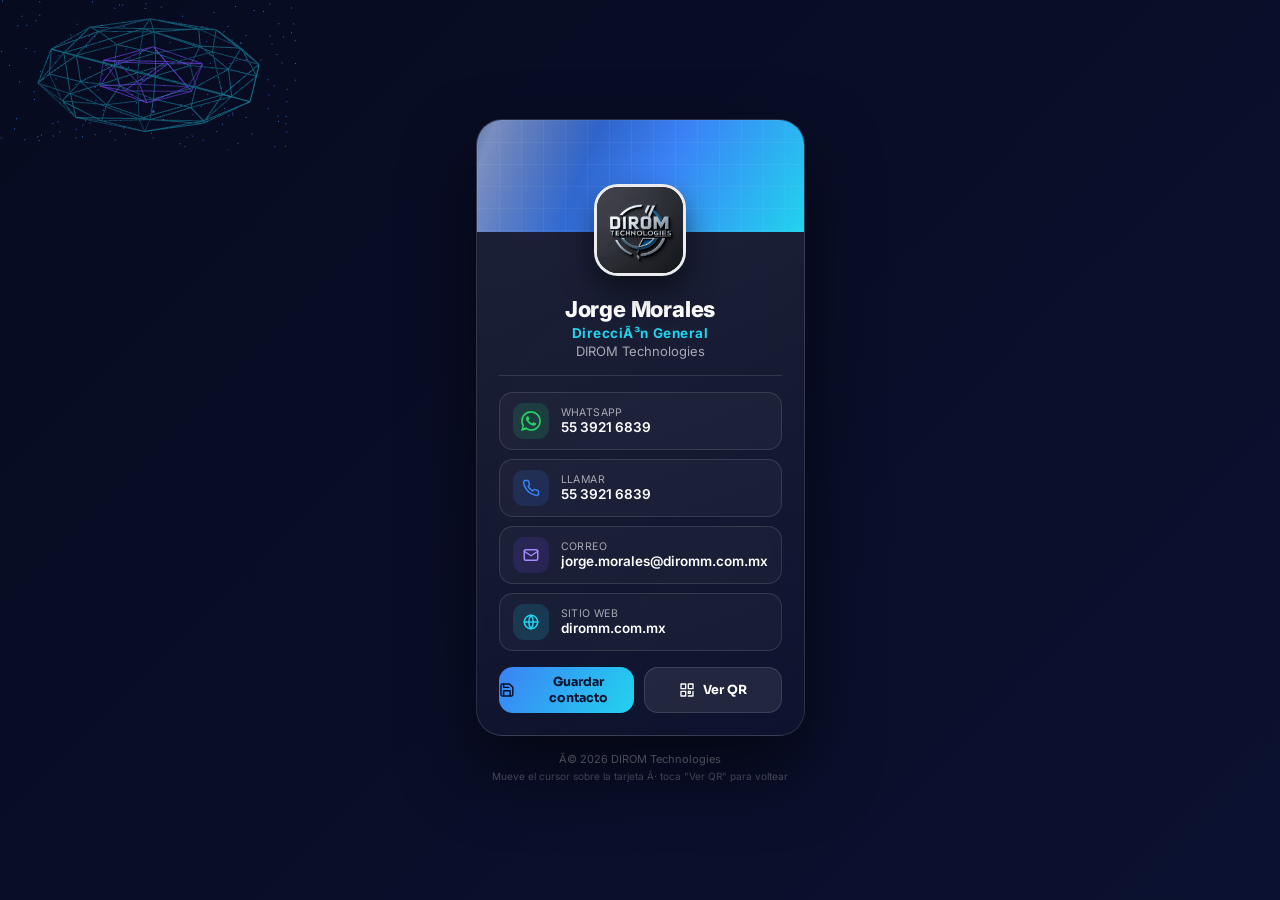
==== index.html @ b5596bec "Add files via upload" ====
<!DOCTYPE html>
<html lang="es">
<head>
<meta charset="UTF-8" />
<meta name="viewport" content="width=device-width, initial-scale=1.0, maximum-scale=1.0" />
<title>DIROM Technologies Â· Tarjeta digital</title>
<meta name="description" content="Tarjeta de presentaciÃ³n digital de DIROM Technologies." />
<link rel="preconnect" href="https://fonts.googleapis.com" />
<link rel="preconnect" href="https://fonts.gstatic.com" crossorigin />
<link href="https://fonts.googleapis.com/css2?family=Sora:wght@400;600;700;800&family=Inter:wght@400;500;600&display=swap" rel="stylesheet" />
<style>
  :root{
    --ink:#070b20; --brand:#3b82f6; --brand-2:#22d3ee; --electric:#7c4dff; --wa:#25D366;
    --txt:#fff; --muted:rgba(255,255,255,.62); --line:rgba(255,255,255,.12);
  }
  *{box-sizing:border-box;margin:0;padding:0}
  html,body{min-height:100%}
  body{
    min-height:100vh;min-height:100dvh;display:flex;align-items:center;justify-content:center;
    font-family:"Inter",system-ui,sans-serif;color:var(--txt);padding:28px 20px;overflow-x:hidden;
    background:linear-gradient(135deg,#070b20,#0b1130);
  }
  h1,h2,h3,.font-display{font-family:"Sora",sans-serif}

  /* fondo 3D */
  #bg3d{position:fixed;inset:0;z-index:0}

  .scene{position:relative;z-index:2;width:100%;max-width:352px;perspective:1500px}
  .card{
    position:relative;width:100%;transform-style:preserve-3d;
    transition:transform .8s cubic-bezier(.4,.2,.2,1);
    animation:floaty 6s ease-in-out infinite;
  }
  .card.flip{transform:rotateY(180deg)}
  .card.flip{animation:none}
  @keyframes floaty{0%,100%{transform:translateY(0)}50%{transform:translateY(-10px)}}

  .face{
    border:1px solid var(--line);border-radius:26px;overflow:hidden;
    background:linear-gradient(160deg,rgba(255,255,255,.09),rgba(255,255,255,.02));
    -webkit-backdrop-filter:blur(14px);backdrop-filter:blur(14px);
    box-shadow:0 34px 70px rgba(0,0,0,.55);
    backface-visibility:hidden;-webkit-backface-visibility:hidden;
  }
  /* frente define la altura; reverso se sobrepone */
  .front{position:relative;z-index:1}
  .back{position:absolute;inset:0;transform:rotateY(180deg);display:flex;flex-direction:column}

  /* banner */
  .banner{position:relative;height:112px;background:linear-gradient(120deg,#1e3a8a,#3b82f6 55%,#22d3ee);overflow:hidden}
  .banner .grid{position:absolute;inset:0;opacity:.35;
    background-image:linear-gradient(rgba(255,255,255,.15) 1px,transparent 1px),linear-gradient(90deg,rgba(255,255,255,.15) 1px,transparent 1px);
    background-size:22px 22px}
  .banner .shine{position:absolute;top:-40%;left:-30%;width:60%;height:180%;transform:rotate(20deg);
    background:linear-gradient(90deg,transparent,rgba(255,255,255,.4),transparent);animation:shine 4.8s ease-in-out infinite}
  @keyframes shine{0%{left:-45%}60%,100%{left:135%}}

  .logo-wrap{position:absolute;top:64px;left:0;right:0;display:flex;justify-content:center;z-index:6;pointer-events:none}
  .logo{width:92px;height:92px;border-radius:24px;object-fit:cover;border:3px solid rgba(255,255,255,.92);
    box-shadow:0 14px 30px rgba(0,0,0,.5);background:#0b1130;pointer-events:auto}

  .body{padding:64px 22px 22px;text-align:center}
  .name{font-size:22px;font-weight:800;letter-spacing:-.01em}
  .role{margin-top:3px;color:var(--brand-2);font-weight:700;font-size:13.5px;letter-spacing:.04em}
  .org{margin-top:2px;color:var(--muted);font-size:13px}
  .divider{height:1px;background:var(--line);margin:16px 0}

  .contacts{display:flex;flex-direction:column;gap:9px;text-align:left}
  .row{display:flex;align-items:center;gap:12px;padding:10px 13px;border:1px solid var(--line);border-radius:14px;
    background:rgba(255,255,255,.03);color:#fff;text-decoration:none;transition:transform .15s ease,background .2s ease}
  .row:hover{transform:translateY(-2px);background:rgba(255,255,255,.08)}
  .row .ic{flex:none;width:36px;height:36px;border-radius:11px;display:flex;align-items:center;justify-content:center}
  .ic.wa{background:rgba(37,211,102,.15);color:var(--wa)}
  .ic.tel{background:rgba(59,130,246,.15);color:var(--brand)}
  .ic.mail{background:rgba(124,77,255,.15);color:#a78bfa}
  .ic.web{background:rgba(34,211,238,.15);color:var(--brand-2)}
  .row .tx{min-width:0}
  .row small{display:block;color:var(--muted);font-size:10.5px;letter-spacing:.04em;text-transform:uppercase}
  .row b{font-weight:600;font-size:13.5px;white-space:nowrap;overflow:hidden;text-overflow:ellipsis;display:block}

  .actions{margin-top:16px;display:flex;gap:10px}
  .btn{flex:1;display:flex;align-items:center;justify-content:center;gap:8px;min-height:46px;border:none;cursor:pointer;
    border-radius:14px;font-weight:700;font-size:12.5px;font-family:"Sora";transition:transform .15s ease,filter .2s ease}
  .btn:active{transform:scale(.97)}
  .btn-save{background:linear-gradient(120deg,#3b82f6,#22d3ee);color:#04122e}
  .btn-save:hover{filter:brightness(1.08)}
  .btn-qr{background:rgba(255,255,255,.08);color:#fff;border:1px solid var(--line)}
  .btn-qr:hover{background:rgba(255,255,255,.14)}

  /* reverso */
  .back .body{flex:1;display:flex;flex-direction:column;align-items:center;justify-content:center;gap:6px;padding-top:60px}
  .back h3{font-size:16px;font-weight:700}
  .back p{color:var(--muted);font-size:12px;max-width:26ch;line-height:1.5}
  #qr{margin:12px auto;background:#fff;padding:12px;border-radius:16px;width:196px;height:196px;display:flex;align-items:center;justify-content:center}
  #qr img,#qr canvas{display:block;border-radius:6px;width:172px;height:172px}
  .back .tagline{margin-top:8px;color:var(--muted);font-size:10.5px;letter-spacing:.08em;text-transform:uppercase}
  .btn-back{margin-top:16px;background:rgba(255,255,255,.08);color:#fff;border:1px solid var(--line);
    padding:10px 24px;border-radius:12px;font-family:"Sora";font-weight:700;font-size:13px;cursor:pointer}
  .btn-back:hover{background:rgba(255,255,255,.14)}

  .foot{margin-top:16px;text-align:center;color:rgba(255,255,255,.42);font-size:11px;z-index:2}
  .hint-tap{display:block;margin-top:4px;color:rgba(255,255,255,.3);font-size:10px}
</style>
</head>
<body>
  <canvas id="bg3d"></canvas>

  <div>
    <div class="scene">
      <div class="card" id="card">

        <!-- ============ FRENTE ============ -->
        <div class="face front">
          <div class="banner"><div class="grid"></div><div class="shine"></div></div>
          <div class="logo-wrap"><img class="logo" src="[data-uri]" alt="DIROM Technologies" /></div>
          <div class="body">
            <div class="name" id="fName">Jorge Morales</div>
            <div class="role" id="fRole">DirecciÃ³n General</div>
            <div class="org">DIROM Technologies</div>

            <div class="divider"></div>

            <div class="contacts">
              <a class="row" href="https://wa.me/525539216839?text=Hola%20DIROM" target="_blank" rel="noopener">
                <span class="ic wa"><svg width="20" height="20" viewBox="0 0 24 24" fill="currentColor"><path d="M.057 24l1.687-6.163a11.867 11.867 0 01-1.587-5.945C.16 5.335 5.495 0 12.05 0a11.82 11.82 0 018.413 3.488 11.82 11.82 0 013.48 8.414c-.003 6.557-5.338 11.892-11.893 11.892a11.9 11.9 0 01-5.688-1.448L.057 24zm6.597-3.807c1.676.995 3.276 1.591 5.392 1.592 5.448 0 9.886-4.434 9.889-9.885.002-5.462-4.415-9.89-9.881-9.892-5.452 0-9.887 4.434-9.889 9.884a9.82 9.82 0 001.51 5.26l-.999 3.648 3.978-1.615zm11.387-5.464c-.074-.124-.272-.198-.57-.347-.297-.149-1.758-.868-2.031-.967-.272-.099-.47-.148-.669.149-.198.297-.767.967-.94 1.165-.173.198-.347.223-.644.075-.297-.15-1.255-.463-2.39-1.475-.883-.788-1.48-1.761-1.653-2.059-.173-.297-.018-.458.13-.606.134-.133.297-.347.446-.52.149-.174.198-.298.298-.497.099-.198.05-.372-.025-.521-.075-.148-.669-1.611-.916-2.206-.242-.579-.487-.5-.669-.51l-.57-.01c-.198 0-.52.074-.792.372s-1.04 1.016-1.04 2.479 1.065 2.876 1.213 3.074c.149.198 2.095 3.2 5.076 4.487.71.306 1.263.489 1.694.626.712.226 1.36.194 1.872.118.571-.085 1.758-.719 2.006-1.413.248-.694.248-1.289.173-1.413z"/></svg></span>
                <span class="tx"><small>WhatsApp</small><b>55 3921 6839</b></span>
              </a>
              <a class="row" href="tel:+525539216839">
                <span class="ic tel"><svg width="18" height="18" viewBox="0 0 24 24" fill="none" stroke="currentColor" stroke-width="2" stroke-linecap="round" stroke-linejoin="round"><path d="M22 16.92v3a2 2 0 0 1-2.18 2 19.79 19.79 0 0 1-8.63-3.07 19.5 19.5 0 0 1-6-6 19.79 19.79 0 0 1-3.07-8.67A2 2 0 0 1 4.11 2h3a2 2 0 0 1 2 1.72c.13.96.36 1.9.7 2.81a2 2 0 0 1-.45 2.11L8.09 9.91a16 16 0 0 0 6 6l1.27-1.27a2 2 0 0 1 2.11-.45c.9.34 1.85.57 2.81.7A2 2 0 0 1 22 16.92z"/></svg></span>
                <span class="tx"><small>Llamar</small><b>55 3921 6839</b></span>
              </a>
              <a class="row" href="mailto:jorge.morales@diromm.com.mx">
                <span class="ic mail"><svg width="18" height="18" viewBox="0 0 24 24" fill="none" stroke="currentColor" stroke-width="2" stroke-linecap="round" stroke-linejoin="round"><rect x="3" y="5" width="18" height="14" rx="2"/><path d="m3 7 9 6 9-6"/></svg></span>
                <span class="tx"><small>Correo</small><b>jorge.morales@diromm.com.mx</b></span>
              </a>
              <a class="row" href="https://diromm.com.mx" target="_blank" rel="noopener">
                <span class="ic web"><svg width="18" height="18" viewBox="0 0 24 24" fill="none" stroke="currentColor" stroke-width="2" stroke-linecap="round" stroke-linejoin="round"><circle cx="12" cy="12" r="9"/><path d="M3 12h18M12 3a15 15 0 0 1 0 18M12 3a15 15 0 0 0 0 18"/></svg></span>
                <span class="tx"><small>Sitio web</small><b>diromm.com.mx</b></span>
              </a>
            </div>

            <div class="actions">
              <button class="btn btn-save" id="saveBtn">
                <svg width="16" height="16" viewBox="0 0 24 24" fill="none" stroke="currentColor" stroke-width="2.2" stroke-linecap="round" stroke-linejoin="round"><path d="M19 21H5a2 2 0 0 1-2-2V5a2 2 0 0 1 2-2h11l5 5v11a2 2 0 0 1-2 2z"/><path d="M17 21v-8H7v8M7 3v5h8"/></svg>
                Guardar contacto
              </button>
              <button class="btn btn-qr" id="qrBtn">
                <svg width="16" height="16" viewBox="0 0 24 24" fill="none" stroke="currentColor" stroke-width="2" stroke-linecap="round" stroke-linejoin="round"><rect x="3" y="3" width="7" height="7"/><rect x="14" y="3" width="7" height="7"/><rect x="3" y="14" width="7" height="7"/><path d="M14 14h3v3h-3zM21 14v7h-7"/></svg>
                Ver QR
              </button>
            </div>
          </div>
        </div>

        <!-- ============ REVERSO ============ -->
        <div class="face back">
          <div class="banner"><div class="grid"></div><div class="shine"></div></div>
          <div class="logo-wrap"><img class="logo" src="[data-uri]" alt="DIROM Technologies" /></div>
          <div class="body">
            <h3>Escanea la tarjeta</h3>
            <p>Apunta la cÃ¡mara de tu celular al cÃ³digo para abrir mi tarjeta y guardar el contacto.</p>
            <div id="qr"></div>
            <div class="tagline">Software Â· POS Â· Soporte Â· CCTV</div>
            <button class="btn-back" id="backBtn">â† Volver</button>
          </div>
        </div>

      </div>
      <p class="foot">Â© <span id="yr"></span> DIROM Technologies
        <span class="hint-tap">Mueve el cursor sobre la tarjeta Â· toca "Ver QR" para voltear</span>
      </p>
    </div>
  </div>

<script>/**
 * @license
 * Copyright 2010-2021 Three.js Authors
 * SPDX-License-Identifier: MIT
 */
!function(t,e){"object"==typeof exports&&"undefined"!=typeof module?e(exports):"function"==typeof define&&define.amd?define(["exports"],e):e((t="undefined"!=typeof globalThis?globalThis:t||self).THREE={})}(this,(function(t){"use strict";const e="128",n=100,i=300,r=301,s=302,a=303,o=304,l=306,c=307,h=1e3,u=1001,d=1002,p=1003,m=1004,f=1005,g=1006,v=1007,y=1008,x=1009,_=1012,w=1014,b=1015,M=1016,S=1020,T=1022,E=1023,A=1026,L=1027,R=33776,C=33777,P=33778,D=33779,I=35840,N=35841,B=35842,z=35843,F=37492,O=37496,H=2300,G=2301,U=2302,k=2400,V=2401,W=2402,j=2500,q=2501,X=3e3,Y=3001,Z=3007,J=3002,Q=3004,K=3005,$=3006,tt=7680,et=35044,nt=35048,it="300 es";class rt{addEventListener(t,e){void 0===this._listeners&&(this._listeners={});const n=this._listeners;void 0===n[t]&&(n[t]=[]),-1===n[t].indexOf(e)&&n[t].push(e)}hasEventListener(t,e){if(void 0===this._listeners)return!1;const n=this._listeners;return void 0!==n[t]&&-1!==n[t].indexOf(e)}removeEventListener(t,e){if(void 0===this._listeners)return;const n=this._listeners[t];if(void 0!==n){const t=n.indexOf(e);-1!==t&&n.splice(t,1)}}dispatchEvent(t){if(void 0===this._listeners)return;const e=this._listeners[t.type];if(void 0!==e){t.target=this;const n=e.slice(0);for(let e=0,i=n.length;e<i;e++)n[e].call(this,t);t.target=null}}}const st=[];for(let t=0;t<256;t++)st[t]=(t<16?"0":"")+t.toString(16);let at=1234567;const ot=Math.PI/180,lt=180/Math.PI;function ct(){const t=4294967295*Math.random()|0,e=4294967295*Math.random()|0,n=4294967295*Math.random()|0,i=4294967295*Math.random()|0;return(st[255&t]+st[t>>8&255]+st[t>>16&255]+st[t>>24&255]+"-"+st[255&e]+st[e>>8&255]+"-"+st[e>>16&15|64]+st[e>>24&255]+"-"+st[63&n|128]+st[n>>8&255]+"-"+st[n>>16&255]+st[n>>24&255]+st[255&i]+st[i>>8&255]+st[i>>16&255]+st[i>>24&255]).toUpperCase()}function ht(t,e,n){return Math.max(e,Math.min(n,t))}function ut(t,e){return(t%e+e)%e}function dt(t,e,n){return(1-n)*t+n*e}function pt(t){return 0==(t&t-1)&&0!==t}function mt(t){return Math.pow(2,Math.ceil(Math.log(t)/Math.LN2))}function ft(t){return Math.pow(2,Math.floor(Math.log(t)/Math.LN2))}var gt=Object.freeze({__proto__:null,DEG2RAD:ot,RAD2DEG:lt,generateUUID:ct,clamp:ht,euclideanModulo:ut,mapLinear:function(t,e,n,i,r){return i+(t-e)*(r-i)/(n-e)},inverseLerp:function(t,e,n){return t!==e?(n-t)/(e-t):0},lerp:dt,damp:function(t,e,n,i){return dt(t,e,1-Math.exp(-n*i))},pingpong:function(t,e=1){return e-Math.abs(ut(t,2*e)-e)},smoothstep:function(t,e,n){return t<=e?0:t>=n?1:(t=(t-e)/(n-e))*t*(3-2*t)},smootherstep:function(t,e,n){return t<=e?0:t>=n?1:(t=(t-e)/(n-e))*t*t*(t*(6*t-15)+10)},randInt:function(t,e){return t+Math.floor(Math.random()*(e-t+1))},randFloat:function(t,e){return t+Math.random()*(e-t)},randFloatSpread:function(t){return t*(.5-Math.random())},seededRandom:function(t){return void 0!==t&&(at=t%2147483647),at=16807*at%2147483647,(at-1)/2147483646},degToRad:function(t){return t*ot},radToDeg:function(t){return t*lt},isPowerOfTwo:pt,ceilPowerOfTwo:mt,floorPowerOfTwo:ft,setQuaternionFromProperEuler:function(t,e,n,i,r){const s=Math.cos,a=Math.sin,o=s(n/2),l=a(n/2),c=s((e+i)/2),h=a((e+i)/2),u=s((e-i)/2),d=a((e-i)/2),p=s((i-e)/2),m=a((i-e)/2);switch(r){case"XYX":t.set(o*h,l*u,l*d,o*c);break;case"YZY":t.set(l*d,o*h,l*u,o*c);break;case"ZXZ":t.set(l*u,l*d,o*h,o*c);break;case"XZX":t.set(o*h,l*m,l*p,o*c);break;case"YXY":t.set(l*p,o*h,l*m,o*c);break;case"ZYZ":t.set(l*m,l*p,o*h,o*c);break;default:console.warn("THREE.MathUtils: .setQuaternionFromProperEuler() encountered an unknown order: "+r)}}});class vt{constructor(t=0,e=0){this.x=t,this.y=e}get width(){return this.x}set width(t){this.x=t}get height(){return this.y}set height(t){this.y=t}set(t,e){return this.x=t,this.y=e,this}setScalar(t){return this.x=t,this.y=t,this}setX(t){return this.x=t,this}setY(t){return this.y=t,this}setComponent(t,e){switch(t){case 0:this.x=e;break;case 1:this.y=e;break;default:throw new Error("index is out of range: "+t)}return this}getComponent(t){switch(t){case 0:return this.x;case 1:return this.y;default:throw new Error("index is out of range: "+t)}}clone(){return new this.constructor(this.x,this.y)}copy(t){return this.x=t.x,this.y=t.y,this}add(t,e){return void 0!==e?(console.warn("THREE.Vector2: .add() now only accepts one argument. Use .addVectors( a, b ) instead."),this.addVectors(t,e)):(this.x+=t.x,this.y+=t.y,this)}addScalar(t){return this.x+=t,this.y+=t,this}addVectors(t,e){return this.x=t.x+e.x,this.y=t.y+e.y,this}addScaledVector(t,e){return this.x+=t.x*e,this.y+=t.y*e,this}sub(t,e){return void 0!==e?(console.warn("THREE.Vector2: .sub() now only accepts one argument. Use .subVectors( a, b ) instead."),this.subVectors(t,e)):(this.x-=t.x,this.y-=t.y,this)}subScalar(t){return this.x-=t,this.y-=t,this}subVectors(t,e){return this.x=t.x-e.x,this.y=t.y-e.y,this}multiply(t){return this.x*=t.x,this.y*=t.y,this}multiplyScalar(t){return this.x*=t,this.y*=t,this}divide(t){return this.x/=t.x,this.y/=t.y,this}divideScalar(t){return this.multiplyScalar(1/t)}applyMatrix3(t){const e=this.x,n=this.y,i=t.elements;return this.x=i[0]*e+i[3]*n+i[6],this.y=i[1]*e+i[4]*n+i[7],this}min(t){return this.x=Math.min(this.x,t.x),this.y=Math.min(this.y,t.y),this}max(t){return this.x=Math.max(this.x,t.x),this.y=Math.max(this.y,t.y),this}clamp(t,e){return this.x=Math.max(t.x,Math.min(e.x,this.x)),this.y=Math.max(t.y,Math.min(e.y,this.y)),this}clampScalar(t,e){return this.x=Math.max(t,Math.min(e,this.x)),this.y=Math.max(t,Math.min(e,this.y)),this}clampLength(t,e){const n=this.length();return this.divideScalar(n||1).multiplyScalar(Math.max(t,Math.min(e,n)))}floor(){return this.x=Math.floor(this.x),this.y=Math.floor(this.y),this}ceil(){return this.x=Math.ceil(this.x),this.y=Math.ceil(this.y),this}round(){return this.x=Math.round(this.x),this.y=Math.round(this.y),this}roundToZero(){return this.x=this.x<0?Math.ceil(this.x):Math.floor(this.x),this.y=this.y<0?Math.ceil(this.y):Math.floor(this.y),this}negate(){return this.x=-this.x,this.y=-this.y,this}dot(t){return this.x*t.x+this.y*t.y}cross(t){return this.x*t.y-this.y*t.x}lengthSq(){return this.x*this.x+this.y*this.y}length(){return Math.sqrt(this.x*this.x+this.y*this.y)}manhattanLength(){return Math.abs(this.x)+Math.abs(this.y)}normalize(){return this.divideScalar(this.length()||1)}angle(){return Math.atan2(-this.y,-this.x)+Math.PI}distanceTo(t){return Math.sqrt(this.distanceToSquared(t))}distanceToSquared(t){const e=this.x-t.x,n=this.y-t.y;return e*e+n*n}manhattanDistanceTo(t){return Math.abs(this.x-t.x)+Math.abs(this.y-t.y)}setLength(t){return this.normalize().multiplyScalar(t)}lerp(t,e){return this.x+=(t.x-this.x)*e,this.y+=(t.y-this.y)*e,this}lerpVectors(t,e,n){return this.x=t.x+(e.x-t.x)*n,this.y=t.y+(e.y-t.y)*n,this}equals(t){return t.x===this.x&&t.y===this.y}fromArray(t,e=0){return this.x=t[e],this.y=t[e+1],this}toArray(t=[],e=0){return t[e]=this.x,t[e+1]=this.y,t}fromBufferAttribute(t,e,n){return void 0!==n&&console.warn("THREE.Vector2: offset has been removed from .fromBufferAttribute()."),this.x=t.getX(e),this.y=t.getY(e),this}rotateAround(t,e){const n=Math.cos(e),i=Math.sin(e),r=this.x-t.x,s=this.y-t.y;return this.x=r*n-s*i+t.x,this.y=r*i+s*n+t.y,this}random(){return this.x=Math.random(),this.y=Math.random(),this}}vt.prototype.isVector2=!0;class yt{constructor(){this.elements=[1,0,0,0,1,0,0,0,1],arguments.length>0&&console.error("THREE.Matrix3: the constructor no longer reads arguments. use .set() instead.")}set(t,e,n,i,r,s,a,o,l){const c=this.elements;return c[0]=t,c[1]=i,c[2]=a,c[3]=e,c[4]=r,c[5]=o,c[6]=n,c[7]=s,c[8]=l,this}identity(){return this.set(1,0,0,0,1,0,0,0,1),this}copy(t){const e=this.elements,n=t.elements;return e[0]=n[0],e[1]=n[1],e[2]=n[2],e[3]=n[3],e[4]=n[4],e[5]=n[5],e[6]=n[6],e[7]=n[7],e[8]=n[8],this}extractBasis(t,e,n){return t.setFromMatrix3Column(this,0),e.setFromMatrix3Column(this,1),n.setFromMatrix3Column(this,2),this}setFromMatrix4(t){const e=t.elements;return this.set(e[0],e[4],e[8],e[1],e[5],e[9],e[2],e[6],e[10]),this}multiply(t){return this.multiplyMatrices(this,t)}premultiply(t){return this.multiplyMatrices(t,this)}multiplyMatrices(t,e){const n=t.elements,i=e.elements,r=this.elements,s=n[0],a=n[3],o=n[6],l=n[1],c=n[4],h=n[7],u=n[2],d=n[5],p=n[8],m=i[0],f=i[3],g=i[6],v=i[1],y=i[4],x=i[7],_=i[2],w=i[5],b=i[8];return r[0]=s*m+a*v+o*_,r[3]=s*f+a*y+o*w,r[6]=s*g+a*x+o*b,r[1]=l*m+c*v+h*_,r[4]=l*f+c*y+h*w,r[7]=l*g+c*x+h*b,r[2]=u*m+d*v+p*_,r[5]=u*f+d*y+p*w,r[8]=u*g+d*x+p*b,this}multiplyScalar(t){const e=this.elements;return e[0]*=t,e[3]*=t,e[6]*=t,e[1]*=t,e[4]*=t,e[7]*=t,e[2]*=t,e[5]*=t,e[8]*=t,this}determinant(){const t=this.elements,e=t[0],n=t[1],i=t[2],r=t[3],s=t[4],a=t[5],o=t[6],l=t[7],c=t[8];return e*s*c-e*a*l-n*r*c+n*a*o+i*r*l-i*s*o}invert(){const t=this.elements,e=t[0],n=t[1],i=t[2],r=t[3],s=t[4],a=t[5],o=t[6],l=t[7],c=t[8],h=c*s-a*l,u=a*o-c*r,d=l*r-s*o,p=e*h+n*u+i*d;if(0===p)return this.set(0,0,0,0,0,0,0,0,0);const m=1/p;return t[0]=h*m,t[1]=(i*l-c*n)*m,t[2]=(a*n-i*s)*m,t[3]=u*m,t[4]=(c*e-i*o)*m,t[5]=(i*r-a*e)*m,t[6]=d*m,t[7]=(n*o-l*e)*m,t[8]=(s*e-n*r)*m,this}transpose(){let t;const e=this.elements;return t=e[1],e[1]=e[3],e[3]=t,t=e[2],e[2]=e[6],e[6]=t,t=e[5],e[5]=e[7],e[7]=t,this}getNormalMatrix(t){return this.setFromMatrix4(t).invert().transpose()}transposeIntoArray(t){const e=this.elements;return t[0]=e[0],t[1]=e[3],t[2]=e[6],t[3]=e[1],t[4]=e[4],t[5]=e[7],t[6]=e[2],t[7]=e[5],t[8]=e[8],this}setUvTransform(t,e,n,i,r,s,a){const o=Math.cos(r),l=Math.sin(r);return this.set(n*o,n*l,-n*(o*s+l*a)+s+t,-i*l,i*o,-i*(-l*s+o*a)+a+e,0,0,1),this}scale(t,e){const n=this.elements;return n[0]*=t,n[3]*=t,n[6]*=t,n[1]*=e,n[4]*=e,n[7]*=e,this}rotate(t){const e=Math.cos(t),n=Math.sin(t),i=this.elements,r=i[0],s=i[3],a=i[6],o=i[1],l=i[4],c=i[7];return i[0]=e*r+n*o,i[3]=e*s+n*l,i[6]=e*a+n*c,i[1]=-n*r+e*o,i[4]=-n*s+e*l,i[7]=-n*a+e*c,this}translate(t,e){const n=this.elements;return n[0]+=t*n[2],n[3]+=t*n[5],n[6]+=t*n[8],n[1]+=e*n[2],n[4]+=e*n[5],n[7]+=e*n[8],this}equals(t){const e=this.elements,n=t.elements;for(let t=0;t<9;t++)if(e[t]!==n[t])return!1;return!0}fromArray(t,e=0){for(let n=0;n<9;n++)this.elements[n]=t[n+e];return this}toArray(t=[],e=0){const n=this.elements;return t[e]=n[0],t[e+1]=n[1],t[e+2]=n[2],t[e+3]=n[3],t[e+4]=n[4],t[e+5]=n[5],t[e+6]=n[6],t[e+7]=n[7],t[e+8]=n[8],t}clone(){return(new this.constructor).fromArray(this.elements)}}let xt;yt.prototype.isMatrix3=!0;class _t{static getDataURL(t){if(/^data:/i.test(t.src))return t.src;if("undefined"==typeof HTMLCanvasElement)return t.src;let e;if(t instanceof HTMLCanvasElement)e=t;else{void 0===xt&&(xt=document.createElementNS("http://www.w3.org/1999/xhtml","canvas")),xt.width=t.width,xt.height=t.height;const n=xt.getContext("2d");t instanceof ImageData?n.putImageData(t,0,0):n.drawImage(t,0,0,t.width,t.height),e=xt}return e.width>2048||e.height>2048?(console.warn("THREE.ImageUtils.getDataURL: Image converted to jpg for performance reasons",t),e.toDataURL("image/jpeg",.6)):e.toDataURL("image/png")}}let wt=0;class bt extends rt{constructor(t=bt.DEFAULT_IMAGE,e=bt.DEFAULT_MAPPING,n=1001,i=1001,r=1006,s=1008,a=1023,o=1009,l=1,c=3e3){super(),Object.defineProperty(this,"id",{value:wt++}),this.uuid=ct(),this.name="",this.image=t,this.mipmaps=[],this.mapping=e,this.wrapS=n,this.wrapT=i,this.magFilter=r,this.minFilter=s,this.anisotropy=l,this.format=a,this.internalFormat=null,this.type=o,this.offset=new vt(0,0),this.repeat=new vt(1,1),this.center=new vt(0,0),this.rotation=0,this.matrixAutoUpdate=!0,this.matrix=new yt,this.generateMipmaps=!0,this.premultiplyAlpha=!1,this.flipY=!0,this.unpackAlignment=4,this.encoding=c,this.version=0,this.onUpdate=null}updateMatrix(){this.matrix.setUvTransform(this.offset.x,this.offset.y,this.repeat.x,this.repeat.y,this.rotation,this.center.x,this.center.y)}clone(){return(new this.constructor).copy(this)}copy(t){return this.name=t.name,this.image=t.image,this.mipmaps=t.mipmaps.slice(0),this.mapping=t.mapping,this.wrapS=t.wrapS,this.wrapT=t.wrapT,this.magFilter=t.magFilter,this.minFilter=t.minFilter,this.anisotropy=t.anisotropy,this.format=t.format,this.internalFormat=t.internalFormat,this.type=t.type,this.offset.copy(t.offset),this.repeat.copy(t.repeat),this.center.copy(t.center),this.rotation=t.rotation,this.matrixAutoUpdate=t.matrixAutoUpdate,this.matrix.copy(t.matrix),this.generateMipmaps=t.generateMipmaps,this.premultiplyAlpha=t.premultiplyAlpha,this.flipY=t.flipY,this.unpackAlignment=t.unpackAlignment,this.encoding=t.encoding,this}toJSON(t){const e=void 0===t||"string"==typeof t;if(!e&&void 0!==t.textures[this.uuid])return t.textures[this.uuid];const n={metadata:{version:4.5,type:"Texture",generator:"Texture.toJSON"},uuid:this.uuid,name:this.name,mapping:this.mapping,repeat:[this.repeat.x,this.repeat.y],offset:[this.offset.x,this.offset.y],center:[this.center.x,this.center.y],rotation:this.rotation,wrap:[this.wrapS,this.wrapT],format:this.format,type:this.type,encoding:this.encoding,minFilter:this.minFilter,magFilter:this.magFilter,anisotropy:this.anisotropy,flipY:this.flipY,premultiplyAlpha:this.premultiplyAlpha,unpackAlignment:this.unpackAlignment};if(void 0!==this.image){const i=this.image;if(void 0===i.uuid&&(i.uuid=ct()),!e&&void 0===t.images[i.uuid]){let e;if(Array.isArray(i)){e=[];for(let t=0,n=i.length;t<n;t++)i[t].isDataTexture?e.push(Mt(i[t].image)):e.push(Mt(i[t]))}else e=Mt(i);t.images[i.uuid]={uuid:i.uuid,url:e}}n.image=i.uuid}return e||(t.textures[this.uuid]=n),n}dispose(){this.dispatchEvent({type:"dispose"})}transformUv(t){if(this.mapping!==i)return t;if(t.applyMatrix3(this.matrix),t.x<0||t.x>1)switch(this.wrapS){case h:t.x=t.x-Math.floor(t.x);break;case u:t.x=t.x<0?0:1;break;case d:1===Math.abs(Math.floor(t.x)%2)?t.x=Math.ceil(t.x)-t.x:t.x=t.x-Math.floor(t.x)}if(t.y<0||t.y>1)switch(this.wrapT){case h:t.y=t.y-Math.floor(t.y);break;case u:t.y=t.y<0?0:1;break;case d:1===Math.abs(Math.floor(t.y)%2)?t.y=Math.ceil(t.y)-t.y:t.y=t.y-Math.floor(t.y)}return this.flipY&&(t.y=1-t.y),t}set needsUpdate(t){!0===t&&this.version++}}function Mt(t){return"undefined"!=typeof HTMLImageElement&&t instanceof HTMLImageElement||"undefined"!=typeof HTMLCanvasElement&&t instanceof HTMLCanvasElement||"undefined"!=typeof ImageBitmap&&t instanceof ImageBitmap?_t.getDataURL(t):t.data?{data:Array.prototype.slice.call(t.data),width:t.width,height:t.height,type:t.data.constructor.name}:(console.warn("THREE.Texture: Unable to serialize Texture."),{})}bt.DEFAULT_IMAGE=void 0,bt.DEFAULT_MAPPING=i,bt.prototype.isTexture=!0;class St{constructor(t=0,e=0,n=0,i=1){this.x=t,this.y=e,this.z=n,this.w=i}get width(){return this.z}set width(t){this.z=t}get height(){return this.w}set height(t){this.w=t}set(t,e,n,i){return this.x=t,this.y=e,this.z=n,this.w=i,this}setScalar(t){return this.x=t,this.y=t,this.z=t,this.w=t,this}setX(t){return this.x=t,this}setY(t){return this.y=t,this}setZ(t){return this.z=t,this}setW(t){return this.w=t,this}setComponent(t,e){switch(t){case 0:this.x=e;break;case 1:this.y=e;break;case 2:this.z=e;break;case 3:this.w=e;break;default:throw new Error("index is out of range: "+t)}return this}getComponent(t){switch(t){case 0:return this.x;case 1:return this.y;case 2:return this.z;case 3:return this.w;default:throw new Error("index is out of range: "+t)}}clone(){return new this.constructor(this.x,this.y,this.z,this.w)}copy(t){return this.x=t.x,this.y=t.y,this.z=t.z,this.w=void 0!==t.w?t.w:1,this}add(t,e){return void 0!==e?(console.warn("THREE.Vector4: .add() now only accepts one argument. Use .addVectors( a, b ) instead."),this.addVectors(t,e)):(this.x+=t.x,this.y+=t.y,this.z+=t.z,this.w+=t.w,this)}addScalar(t){return this.x+=t,this.y+=t,this.z+=t,this.w+=t,this}addVectors(t,e){return this.x=t.x+e.x,this.y=t.y+e.y,this.z=t.z+e.z,this.w=t.w+e.w,this}addScaledVector(t,e){return this.x+=t.x*e,this.y+=t.y*e,this.z+=t.z*e,this.w+=t.w*e,this}sub(t,e){return void 0!==e?(console.warn("THREE.Vector4: .sub() now only accepts one argument. Use .subVectors( a, b ) instead."),this.subVectors(t,e)):(this.x-=t.x,this.y-=t.y,this.z-=t.z,this.w-=t.w,this)}subScalar(t){return this.x-=t,this.y-=t,this.z-=t,this.w-=t,this}subVectors(t,e){return this.x=t.x-e.x,this.y=t.y-e.y,this.z=t.z-e.z,this.w=t.w-e.w,this}multiply(t){return this.x*=t.x,this.y*=t.y,this.z*=t.z,this.w*=t.w,this}multiplyScalar(t){return this.x*=t,this.y*=t,this.z*=t,this.w*=t,this}applyMatrix4(t){const e=this.x,n=this.y,i=this.z,r=this.w,s=t.elements;return this.x=s[0]*e+s[4]*n+s[8]*i+s[12]*r,this.y=s[1]*e+s[5]*n+s[9]*i+s[13]*r,this.z=s[2]*e+s[6]*n+s[10]*i+s[14]*r,this.w=s[3]*e+s[7]*n+s[11]*i+s[15]*r,this}divideScalar(t){return this.multiplyScalar(1/t)}setAxisAngleFromQuaternion(t){this.w=2*Math.acos(t.w);const e=Math.sqrt(1-t.w*t.w);return e<1e-4?(this.x=1,this.y=0,this.z=0):(this.x=t.x/e,this.y=t.y/e,this.z=t.z/e),this}setAxisAngleFromRotationMatrix(t){let e,n,i,r;const s=.01,a=.1,o=t.elements,l=o[0],c=o[4],h=o[8],u=o[1],d=o[5],p=o[9],m=o[2],f=o[6],g=o[10];if(Math.abs(c-u)<s&&Math.abs(h-m)<s&&Math.abs(p-f)<s){if(Math.abs(c+u)<a&&Math.abs(h+m)<a&&Math.abs(p+f)<a&&Math.abs(l+d+g-3)<a)return this.set(1,0,0,0),this;e=Math.PI;const t=(l+1)/2,o=(d+1)/2,v=(g+1)/2,y=(c+u)/4,x=(h+m)/4,_=(p+f)/4;return t>o&&t>v?t<s?(n=0,i=.707106781,r=.707106781):(n=Math.sqrt(t),i=y/n,r=x/n):o>v?o<s?(n=.707106781,i=0,r=.707106781):(i=Math.sqrt(o),n=y/i,r=_/i):v<s?(n=.707106781,i=.707106781,r=0):(r=Math.sqrt(v),n=x/r,i=_/r),this.set(n,i,r,e),this}let v=Math.sqrt((f-p)*(f-p)+(h-m)*(h-m)+(u-c)*(u-c));return Math.abs(v)<.001&&(v=1),this.x=(f-p)/v,this.y=(h-m)/v,this.z=(u-c)/v,this.w=Math.acos((l+d+g-1)/2),this}min(t){return this.x=Math.min(this.x,t.x),this.y=Math.min(this.y,t.y),this.z=Math.min(this.z,t.z),this.w=Math.min(this.w,t.w),this}max(t){return this.x=Math.max(this.x,t.x),this.y=Math.max(this.y,t.y),this.z=Math.max(this.z,t.z),this.w=Math.max(this.w,t.w),this}clamp(t,e){return this.x=Math.max(t.x,Math.min(e.x,this.x)),this.y=Math.max(t.y,Math.min(e.y,this.y)),this.z=Math.max(t.z,Math.min(e.z,this.z)),this.w=Math.max(t.w,Math.min(e.w,this.w)),this}clampScalar(t,e){return this.x=Math.max(t,Math.min(e,this.x)),this.y=Math.max(t,Math.min(e,this.y)),this.z=Math.max(t,Math.min(e,this.z)),this.w=Math.max(t,Math.min(e,this.w)),this}clampLength(t,e){const n=this.length();return this.divideScalar(n||1).multiplyScalar(Math.max(t,Math.min(e,n)))}floor(){return this.x=Math.floor(this.x),this.y=Math.floor(this.y),this.z=Math.floor(this.z),this.w=Math.floor(this.w),this}ceil(){return this.x=Math.ceil(this.x),this.y=Math.ceil(this.y),this.z=Math.ceil(this.z),this.w=Math.ceil(this.w),this}round(){return this.x=Math.round(this.x),this.y=Math.round(this.y),this.z=Math.round(this.z),this.w=Math.round(this.w),this}roundToZero(){return this.x=this.x<0?Math.ceil(this.x):Math.floor(this.x),this.y=this.y<0?Math.ceil(this.y):Math.floor(this.y),this.z=this.z<0?Math.ceil(this.z):Math.floor(this.z),this.w=this.w<0?Math.ceil(this.w):Math.floor(this.w),this}negate(){return this.x=-this.x,this.y=-this.y,this.z=-this.z,this.w=-this.w,this}dot(t){return this.x*t.x+this.y*t.y+this.z*t.z+this.w*t.w}lengthSq(){return this.x*this.x+this.y*this.y+this.z*this.z+this.w*this.w}length(){return Math.sqrt(this.x*this.x+this.y*this.y+this.z*this.z+this.w*this.w)}manhattanLength(){return Math.abs(this.x)+Math.abs(this.y)+Math.abs(this.z)+Math.abs(this.w)}normalize(){return this.divideScalar(this.length()||1)}setLength(t){return this.normalize().multiplyScalar(t)}lerp(t,e){return this.x+=(t.x-this.x)*e,this.y+=(t.y-this.y)*e,this.z+=(t.z-this.z)*e,this.w+=(t.w-this.w)*e,this}lerpVectors(t,e,n){return this.x=t.x+(e.x-t.x)*n,this.y=t.y+(e.y-t.y)*n,this.z=t.z+(e.z-t.z)*n,this.w=t.w+(e.w-t.w)*n,this}equals(t){return t.x===this.x&&t.y===this.y&&t.z===this.z&&t.w===this.w}fromArray(t,e=0){return this.x=t[e],this.y=t[e+1],this.z=t[e+2],this.w=t[e+3],this}toArray(t=[],e=0){return t[e]=this.x,t[e+1]=this.y,t[e+2]=this.z,t[e+3]=this.w,t}fromBufferAttribute(t,e,n){return void 0!==n&&console.warn("THREE.Vector4: offset has been removed from .fromBufferAttribute()."),this.x=t.getX(e),this.y=t.getY(e),this.z=t.getZ(e),this.w=t.getW(e),this}random(){return this.x=Math.random(),this.y=Math.random(),this.z=Math.random(),this.w=Math.random(),this}}St.prototype.isVector4=!0;class Tt extends rt{constructor(t,e,n){super(),this.width=t,this.height=e,this.depth=1,this.scissor=new St(0,0,t,e),this.scissorTest=!1,this.viewport=new St(0,0,t,e),n=n||{},this.texture=new bt(void 0,n.mapping,n.wrapS,n.wrapT,n.magFilter,n.minFilter,n.format,n.type,n.anisotropy,n.encoding),this.texture.image={},this.texture.image.width=t,this.texture.image.height=e,this.texture.image.depth=1,this.texture.generateMipmaps=void 0!==n.generateMipmaps&&n.generateMipmaps,this.texture.minFilter=void 0!==n.minFilter?n.minFilter:g,this.depthBuffer=void 0===n.depthBuffer||n.depthBuffer,this.stencilBuffer=void 0!==n.stencilBuffer&&n.stencilBuffer,this.depthTexture=void 0!==n.depthTexture?n.depthTexture:null}setTexture(t){t.image={width:this.width,height:this.height,depth:this.depth},this.texture=t}setSize(t,e,n=1){this.width===t&&this.height===e&&this.depth===n||(this.width=t,this.height=e,this.depth=n,this.texture.image.width=t,this.texture.image.height=e,this.texture.image.depth=n,this.dispose()),this.viewport.set(0,0,t,e),this.scissor.set(0,0,t,e)}clone(){return(new this.constructor).copy(this)}copy(t){return this.width=t.width,this.height=t.height,this.depth=t.depth,this.viewport.copy(t.viewport),this.texture=t.texture.clone(),this.depthBuffer=t.depthBuffer,this.stencilBuffer=t.stencilBuffer,this.depthTexture=t.depthTexture,this}dispose(){this.dispatchEvent({type:"dispose"})}}Tt.prototype.isWebGLRenderTarget=!0;class Et extends Tt{constructor(t,e,n){super(t,e,n),this.samples=4}copy(t){return super.copy.call(this,t),this.samples=t.samples,this}}Et.prototype.isWebGLMultisampleRenderTarget=!0;class At{constructor(t=0,e=0,n=0,i=1){this._x=t,this._y=e,this._z=n,this._w=i}static slerp(t,e,n,i){return console.warn("THREE.Quaternion: Static .slerp() has been deprecated. Use qm.slerpQuaternions( qa, qb, t ) instead."),n.slerpQuaternions(t,e,i)}static slerpFlat(t,e,n,i,r,s,a){let o=n[i+0],l=n[i+1],c=n[i+2],h=n[i+3];const u=r[s+0],d=r[s+1],p=r[s+2],m=r[s+3];if(0===a)return t[e+0]=o,t[e+1]=l,t[e+2]=c,void(t[e+3]=h);if(1===a)return t[e+0]=u,t[e+1]=d,t[e+2]=p,void(t[e+3]=m);if(h!==m||o!==u||l!==d||c!==p){let t=1-a;const e=o*u+l*d+c*p+h*m,n=e>=0?1:-1,i=1-e*e;if(i>Number.EPSILON){const r=Math.sqrt(i),s=Math.atan2(r,e*n);t=Math.sin(t*s)/r,a=Math.sin(a*s)/r}const r=a*n;if(o=o*t+u*r,l=l*t+d*r,c=c*t+p*r,h=h*t+m*r,t===1-a){const t=1/Math.sqrt(o*o+l*l+c*c+h*h);o*=t,l*=t,c*=t,h*=t}}t[e]=o,t[e+1]=l,t[e+2]=c,t[e+3]=h}static multiplyQuaternionsFlat(t,e,n,i,r,s){const a=n[i],o=n[i+1],l=n[i+2],c=n[i+3],h=r[s],u=r[s+1],d=r[s+2],p=r[s+3];return t[e]=a*p+c*h+o*d-l*u,t[e+1]=o*p+c*u+l*h-a*d,t[e+2]=l*p+c*d+a*u-o*h,t[e+3]=c*p-a*h-o*u-l*d,t}get x(){return this._x}set x(t){this._x=t,this._onChangeCallback()}get y(){return this._y}set y(t){this._y=t,this._onChangeCallback()}get z(){return this._z}set z(t){this._z=t,this._onChangeCallback()}get w(){return this._w}set w(t){this._w=t,this._onChangeCallback()}set(t,e,n,i){return this._x=t,this._y=e,this._z=n,this._w=i,this._onChangeCallback(),this}clone(){return new this.constructor(this._x,this._y,this._z,this._w)}copy(t){return this._x=t.x,this._y=t.y,this._z=t.z,this._w=t.w,this._onChangeCallback(),this}setFromEuler(t,e){if(!t||!t.isEuler)throw new Error("THREE.Quaternion: .setFromEuler() now expects an Euler rotation rather than a Vector3 and order.");const n=t._x,i=t._y,r=t._z,s=t._order,a=Math.cos,o=Math.sin,l=a(n/2),c=a(i/2),h=a(r/2),u=o(n/2),d=o(i/2),p=o(r/2);switch(s){case"XYZ":this._x=u*c*h+l*d*p,this._y=l*d*h-u*c*p,this._z=l*c*p+u*d*h,this._w=l*c*h-u*d*p;break;case"YXZ":this._x=u*c*h+l*d*p,this._y=l*d*h-u*c*p,this._z=l*c*p-u*d*h,this._w=l*c*h+u*d*p;break;case"ZXY":this._x=u*c*h-l*d*p,this._y=l*d*h+u*c*p,this._z=l*c*p+u*d*h,this._w=l*c*h-u*d*p;break;case"ZYX":this._x=u*c*h-l*d*p,this._y=l*d*h+u*c*p,this._z=l*c*p-u*d*h,this._w=l*c*h+u*d*p;break;case"YZX":this._x=u*c*h+l*d*p,this._y=l*d*h+u*c*p,this._z=l*c*p-u*d*h,this._w=l*c*h-u*d*p;break;case"XZY":this._x=u*c*h-l*d*p,this._y=l*d*h-u*c*p,this._z=l*c*p+u*d*h,this._w=l*c*h+u*d*p;break;default:console.warn("THREE.Quaternion: .setFromEuler() encountered an unknown order: "+s)}return!1!==e&&this._onChangeCallback(),this}setFromAxisAngle(t,e){const n=e/2,i=Math.sin(n);return this._x=t.x*i,this._y=t.y*i,this._z=t.z*i,this._w=Math.cos(n),this._onChangeCallback(),this}setFromRotationMatrix(t){const e=t.elements,n=e[0],i=e[4],r=e[8],s=e[1],a=e[5],o=e[9],l=e[2],c=e[6],h=e[10],u=n+a+h;if(u>0){const t=.5/Math.sqrt(u+1);this._w=.25/t,this._x=(c-o)*t,this._y=(r-l)*t,this._z=(s-i)*t}else if(n>a&&n>h){const t=2*Math.sqrt(1+n-a-h);this._w=(c-o)/t,this._x=.25*t,this._y=(i+s)/t,this._z=(r+l)/t}else if(a>h){const t=2*Math.sqrt(1+a-n-h);this._w=(r-l)/t,this._x=(i+s)/t,this._y=.25*t,this._z=(o+c)/t}else{const t=2*Math.sqrt(1+h-n-a);this._w=(s-i)/t,this._x=(r+l)/t,this._y=(o+c)/t,this._z=.25*t}return this._onChangeCallback(),this}setFromUnitVectors(t,e){let n=t.dot(e)+1;return n<Number.EPSILON?(n=0,Math.abs(t.x)>Math.abs(t.z)?(this._x=-t.y,this._y=t.x,this._z=0,this._w=n):(this._x=0,this._y=-t.z,this._z=t.y,this._w=n)):(this._x=t.y*e.z-t.z*e.y,this._y=t.z*e.x-t.x*e.z,this._z=t.x*e.y-t.y*e.x,this._w=n),this.normalize()}angleTo(t){return 2*Math.acos(Math.abs(ht(this.dot(t),-1,1)))}rotateTowards(t,e){const n=this.angleTo(t);if(0===n)return this;const i=Math.min(1,e/n);return this.slerp(t,i),this}identity(){return this.set(0,0,0,1)}invert(){return this.conjugate()}conjugate(){return this._x*=-1,this._y*=-1,this._z*=-1,this._onChangeCallback(),this}dot(t){return this._x*t._x+this._y*t._y+this._z*t._z+this._w*t._w}lengthSq(){return this._x*this._x+this._y*this._y+this._z*this._z+this._w*this._w}length(){return Math.sqrt(this._x*this._x+this._y*this._y+this._z*this._z+this._w*this._w)}normalize(){let t=this.length();return 0===t?(this._x=0,this._y=0,this._z=0,this._w=1):(t=1/t,this._x=this._x*t,this._y=this._y*t,this._z=this._z*t,this._w=this._w*t),this._onChangeCallback(),this}multiply(t,e){return void 0!==e?(console.warn("THREE.Quaternion: .multiply() now only accepts one argument. Use .multiplyQuaternions( a, b ) instead."),this.multiplyQuaternions(t,e)):this.multiplyQuaternions(this,t)}premultiply(t){return this.multiplyQuaternions(t,this)}multiplyQuaternions(t,e){const n=t._x,i=t._y,r=t._z,s=t._w,a=e._x,o=e._y,l=e._z,c=e._w;return this._x=n*c+s*a+i*l-r*o,this._y=i*c+s*o+r*a-n*l,this._z=r*c+s*l+n*o-i*a,this._w=s*c-n*a-i*o-r*l,this._onChangeCallback(),this}slerp(t,e){if(0===e)return this;if(1===e)return this.copy(t);const n=this._x,i=this._y,r=this._z,s=this._w;let a=s*t._w+n*t._x+i*t._y+r*t._z;if(a<0?(this._w=-t._w,this._x=-t._x,this._y=-t._y,this._z=-t._z,a=-a):this.copy(t),a>=1)return this._w=s,this._x=n,this._y=i,this._z=r,this;const o=1-a*a;if(o<=Number.EPSILON){const t=1-e;return this._w=t*s+e*this._w,this._x=t*n+e*this._x,this._y=t*i+e*this._y,this._z=t*r+e*this._z,this.normalize(),this._onChangeCallback(),this}const l=Math.sqrt(o),c=Math.atan2(l,a),h=Math.sin((1-e)*c)/l,u=Math.sin(e*c)/l;return this._w=s*h+this._w*u,this._x=n*h+this._x*u,this._y=i*h+this._y*u,this._z=r*h+this._z*u,this._onChangeCallback(),this}slerpQuaternions(t,e,n){this.copy(t).slerp(e,n)}equals(t){return t._x===this._x&&t._y===this._y&&t._z===this._z&&t._w===this._w}fromArray(t,e=0){return this._x=t[e],this._y=t[e+1],this._z=t[e+2],this._w=t[e+3],this._onChangeCallback(),this}toArray(t=[],e=0){return t[e]=this._x,t[e+1]=this._y,t[e+2]=this._z,t[e+3]=this._w,t}fromBufferAttribute(t,e){return this._x=t.getX(e),this._y=t.getY(e),this._z=t.getZ(e),this._w=t.getW(e),this}_onChange(t){return this._onChangeCallback=t,this}_onChangeCallback(){}}At.prototype.isQuaternion=!0;class Lt{constructor(t=0,e=0,n=0){this.x=t,this.y=e,this.z=n}set(t,e,n){return void 0===n&&(n=this.z),this.x=t,this.y=e,this.z=n,this}setScalar(t){return this.x=t,this.y=t,this.z=t,this}setX(t){return this.x=t,this}setY(t){return this.y=t,this}setZ(t){return this.z=t,this}setComponent(t,e){switch(t){case 0:this.x=e;break;case 1:this.y=e;break;case 2:this.z=e;break;default:throw new Error("index is out of range: "+t)}return this}getComponent(t){switch(t){case 0:return this.x;case 1:return this.y;case 2:return this.z;default:throw new Error("index is out of range: "+t)}}clone(){return new this.constructor(this.x,this.y,this.z)}copy(t){return this.x=t.x,this.y=t.y,this.z=t.z,this}add(t,e){return void 0!==e?(console.warn("THREE.Vector3: .add() now only accepts one argument. Use .addVectors( a, b ) instead."),this.addVectors(t,e)):(this.x+=t.x,this.y+=t.y,this.z+=t.z,this)}addScalar(t){return this.x+=t,this.y+=t,this.z+=t,this}addVectors(t,e){return this.x=t.x+e.x,this.y=t.y+e.y,this.z=t.z+e.z,this}addScaledVector(t,e){return this.x+=t.x*e,this.y+=t.y*e,this.z+=t.z*e,this}sub(t,e){return void 0!==e?(console.warn("THREE.Vector3: .sub() now only accepts one argument. Use .subVectors( a, b ) instead."),this.subVectors(t,e)):(this.x-=t.x,this.y-=t.y,this.z-=t.z,this)}subScalar(t){return this.x-=t,this.y-=t,this.z-=t,this}subVectors(t,e){return this.x=t.x-e.x,this.y=t.y-e.y,this.z=t.z-e.z,this}multiply(t,e){return void 0!==e?(console.warn("THREE.Vector3: .multiply() now only accepts one argument. Use .multiplyVectors( a, b ) instead."),this.multiplyVectors(t,e)):(this.x*=t.x,this.y*=t.y,this.z*=t.z,this)}multiplyScalar(t){return this.x*=t,this.y*=t,this.z*=t,this}multiplyVectors(t,e){return this.x=t.x*e.x,this.y=t.y*e.y,this.z=t.z*e.z,this}applyEuler(t){return t&&t.isEuler||console.error("THREE.Vector3: .applyEuler() now expects an Euler rotation rather than a Vector3 and order."),this.applyQuaternion(Ct.setFromEuler(t))}applyAxisAngle(t,e){return this.applyQuaternion(Ct.setFromAxisAngle(t,e))}applyMatrix3(t){const e=this.x,n=this.y,i=this.z,r=t.elements;return this.x=r[0]*e+r[3]*n+r[6]*i,this.y=r[1]*e+r[4]*n+r[7]*i,this.z=r[2]*e+r[5]*n+r[8]*i,this}applyNormalMatrix(t){return this.applyMatrix3(t).normalize()}applyMatrix4(t){const e=this.x,n=this.y,i=this.z,r=t.elements,s=1/(r[3]*e+r[7]*n+r[11]*i+r[15]);return this.x=(r[0]*e+r[4]*n+r[8]*i+r[12])*s,this.y=(r[1]*e+r[5]*n+r[9]*i+r[13])*s,this.z=(r[2]*e+r[6]*n+r[10]*i+r[14])*s,this}applyQuaternion(t){const e=this.x,n=this.y,i=this.z,r=t.x,s=t.y,a=t.z,o=t.w,l=o*e+s*i-a*n,c=o*n+a*e-r*i,h=o*i+r*n-s*e,u=-r*e-s*n-a*i;return this.x=l*o+u*-r+c*-a-h*-s,this.y=c*o+u*-s+h*-r-l*-a,this.z=h*o+u*-a+l*-s-c*-r,this}project(t){return this.applyMatrix4(t.matrixWorldInverse).applyMatrix4(t.projectionMatrix)}unproject(t){return this.applyMatrix4(t.projectionMatrixInverse).applyMatrix4(t.matrixWorld)}transformDirection(t){const e=this.x,n=this.y,i=this.z,r=t.elements;return this.x=r[0]*e+r[4]*n+r[8]*i,this.y=r[1]*e+r[5]*n+r[9]*i,this.z=r[2]*e+r[6]*n+r[10]*i,this.normalize()}divide(t){return this.x/=t.x,this.y/=t.y,this.z/=t.z,this}divideScalar(t){return this.multiplyScalar(1/t)}min(t){return this.x=Math.min(this.x,t.x),this.y=Math.min(this.y,t.y),this.z=Math.min(this.z,t.z),this}max(t){return this.x=Math.max(this.x,t.x),this.y=Math.max(this.y,t.y),this.z=Math.max(this.z,t.z),this}clamp(t,e){return this.x=Math.max(t.x,Math.min(e.x,this.x)),this.y=Math.max(t.y,Math.min(e.y,this.y)),this.z=Math.max(t.z,Math.min(e.z,this.z)),this}clampScalar(t,e){return this.x=Math.max(t,Math.min(e,this.x)),this.y=Math.max(t,Math.min(e,this.y)),this.z=Math.max(t,Math.min(e,this.z)),this}clampLength(t,e){const n=this.length();return this.divideScalar(n||1).multiplyScalar(Math.max(t,Math.min(e,n)))}floor(){return this.x=Math.floor(this.x),this.y=Math.floor(this.y),this.z=Math.floor(this.z),this}ceil(){return this.x=Math.ceil(this.x),this.y=Math.ceil(this.y),this.z=Math.ceil(this.z),this}round(){return this.x=Math.round(this.x),this.y=Math.round(this.y),this.z=Math.round(this.z),this}roundToZero(){return this.x=this.x<0?Math.ceil(this.x):Math.floor(this.x),this.y=this.y<0?Math.ceil(this.y):Math.floor(this.y),this.z=this.z<0?Math.ceil(this.z):Math.floor(this.z),this}negate(){return this.x=-this.x,this.y=-this.y,this.z=-this.z,this}dot(t){return this.x*t.x+this.y*t.y+this.z*t.z}lengthSq(){return this.x*this.x+this.y*this.y+this.z*this.z}length(){return Math.sqrt(this.x*this.x+this.y*this.y+this.z*this.z)}manhattanLength(){return Math.abs(this.x)+Math.abs(this.y)+Math.abs(this.z)}normalize(){return this.divideScalar(this.length()||1)}setLength(t){return this.normalize().multiplyScalar(t)}lerp(t,e){return this.x+=(t.x-this.x)*e,this.y+=(t.y-this.y)*e,this.z+=(t.z-this.z)*e,this}lerpVectors(t,e,n){return this.x=t.x+(e.x-t.x)*n,this.y=t.y+(e.y-t.y)*n,this.z=t.z+(e.z-t.z)*n,this}cross(t,e){return void 0!==e?(console.warn("THREE.Vector3: .cross() now only accepts one argument. Use .crossVectors( a, b ) instead."),this.crossVectors(t,e)):this.crossVectors(this,t)}crossVectors(t,e){const n=t.x,i=t.y,r=t.z,s=e.x,a=e.y,o=e.z;return this.x=i*o-r*a,this.y=r*s-n*o,this.z=n*a-i*s,this}projectOnVector(t){const e=t.lengthSq();if(0===e)return this.set(0,0,0);const n=t.dot(this)/e;return this.copy(t).multiplyScalar(n)}projectOnPlane(t){return Rt.copy(this).projectOnVector(t),this.sub(Rt)}reflect(t){return this.sub(Rt.copy(t).multiplyScalar(2*this.dot(t)))}angleTo(t){const e=Math.sqrt(this.lengthSq()*t.lengthSq());if(0===e)return Math.PI/2;const n=this.dot(t)/e;return Math.acos(ht(n,-1,1))}distanceTo(t){return Math.sqrt(this.distanceToSquared(t))}distanceToSquared(t){const e=this.x-t.x,n=this.y-t.y,i=this.z-t.z;return e*e+n*n+i*i}manhattanDistanceTo(t){return Math.abs(this.x-t.x)+Math.abs(this.y-t.y)+Math.abs(this.z-t.z)}setFromSpherical(t){return this.setFromSphericalCoords(t.radius,t.phi,t.theta)}setFromSphericalCoords(t,e,n){const i=Math.sin(e)*t;return this.x=i*Math.sin(n),this.y=Math.cos(e)*t,this.z=i*Math.cos(n),this}setFromCylindrical(t){return this.setFromCylindricalCoords(t.radius,t.theta,t.y)}setFromCylindricalCoords(t,e,n){return this.x=t*Math.sin(e),this.y=n,this.z=t*Math.cos(e),this}setFromMatrixPosition(t){const e=t.elements;return this.x=e[12],this.y=e[13],this.z=e[14],this}setFromMatrixScale(t){const e=this.setFromMatrixColumn(t,0).length(),n=this.setFromMatrixColumn(t,1).length(),i=this.setFromMatrixColumn(t,2).length();return this.x=e,this.y=n,this.z=i,this}setFromMatrixColumn(t,e){return this.fromArray(t.elements,4*e)}setFromMatrix3Column(t,e){return this.fromArray(t.elements,3*e)}equals(t){return t.x===this.x&&t.y===this.y&&t.z===this.z}fromArray(t,e=0){return this.x=t[e],this.y=t[e+1],this.z=t[e+2],this}toArray(t=[],e=0){return t[e]=this.x,t[e+1]=this.y,t[e+2]=this.z,t}fromBufferAttribute(t,e,n){return void 0!==n&&console.warn("THREE.Vector3: offset has been removed from .fromBufferAttribute()."),this.x=t.getX(e),this.y=t.getY(e),this.z=t.getZ(e),this}random(){return this.x=Math.random(),this.y=Math.random(),this.z=Math.random(),this}}Lt.prototype.isVector3=!0;const Rt=new Lt,Ct=new At;class Pt{constructor(t=new Lt(1/0,1/0,1/0),e=new Lt(-1/0,-1/0,-1/0)){this.min=t,this.max=e}set(t,e){return this.min.copy(t),this.max.copy(e),this}setFromArray(t){let e=1/0,n=1/0,i=1/0,r=-1/0,s=-1/0,a=-1/0;for(let o=0,l=t.length;o<l;o+=3){const l=t[o],c=t[o+1],h=t[o+2];l<e&&(e=l),c<n&&(n=c),h<i&&(i=h),l>r&&(r=l),c>s&&(s=c),h>a&&(a=h)}return this.min.set(e,n,i),this.max.set(r,s,a),this}setFromBufferAttribute(t){let e=1/0,n=1/0,i=1/0,r=-1/0,s=-1/0,a=-1/0;for(let o=0,l=t.count;o<l;o++){const l=t.getX(o),c=t.getY(o),h=t.getZ(o);l<e&&(e=l),c<n&&(n=c),h<i&&(i=h),l>r&&(r=l),c>s&&(s=c),h>a&&(a=h)}return this.min.set(e,n,i),this.max.set(r,s,a),this}setFromPoints(t){this.makeEmpty();for(let e=0,n=t.length;e<n;e++)this.expandByPoint(t[e]);return this}setFromCenterAndSize(t,e){const n=It.copy(e).multiplyScalar(.5);return this.min.copy(t).sub(n),this.max.copy(t).add(n),this}setFromObject(t){return this.makeEmpty(),this.expandByObject(t)}clone(){return(new this.constructor).copy(this)}copy(t){return this.min.copy(t.min),this.max.copy(t.max),this}makeEmpty(){return this.min.x=this.min.y=this.min.z=1/0,this.max.x=this.max.y=this.max.z=-1/0,this}isEmpty(){return this.max.x<this.min.x||this.max.y<this.min.y||this.max.z<this.min.z}getCenter(t){return void 0===t&&(console.warn("THREE.Box3: .getCenter() target is now required"),t=new Lt),this.isEmpty()?t.set(0,0,0):t.addVectors(this.min,this.max).multiplyScalar(.5)}getSize(t){return void 0===t&&(console.warn("THREE.Box3: .getSize() target is now required"),t=new Lt),this.isEmpty()?t.set(0,0,0):t.subVectors(this.max,this.min)}expandByPoint(t){return this.min.min(t),this.max.max(t),this}expandByVector(t){return this.min.sub(t),this.max.add(t),this}expandByScalar(t){return this.min.addScalar(-t),this.max.addScalar(t),this}expandByObject(t){t.updateWorldMatrix(!1,!1);const e=t.geometry;void 0!==e&&(null===e.boundingBox&&e.computeBoundingBox(),Nt.copy(e.boundingBox),Nt.applyMatrix4(t.matrixWorld),this.union(Nt));const n=t.children;for(let t=0,e=n.length;t<e;t++)this.expandByObject(n[t]);return this}containsPoint(t){return!(t.x<this.min.x||t.x>this.max.x||t.y<this.min.y||t.y>this.max.y||t.z<this.min.z||t.z>this.max.z)}containsBox(t){return this.min.x<=t.min.x&&t.max.x<=this.max.x&&this.min.y<=t.min.y&&t.max.y<=this.max.y&&this.min.z<=t.min.z&&t.max.z<=this.max.z}getParameter(t,e){return void 0===e&&(console.warn("THREE.Box3: .getParameter() target is now required"),e=new Lt),e.set((t.x-this.min.x)/(this.max.x-this.min.x),(t.y-this.min.y)/(this.max.y-this.min.y),(t.z-this.min.z)/(this.max.z-this.min.z))}intersectsBox(t){return!(t.max.x<this.min.x||t.min.x>this.max.x||t.max.y<this.min.y||t.min.y>this.max.y||t.max.z<this.min.z||t.min.z>this.max.z)}intersectsSphere(t){return this.clampPoint(t.center,It),It.distanceToSquared(t.center)<=t.radius*t.radius}intersectsPlane(t){let e,n;return t.normal.x>0?(e=t.normal.x*this.min.x,n=t.normal.x*this.max.x):(e=t.normal.x*this.max.x,n=t.normal.x*this.min.x),t.normal.y>0?(e+=t.normal.y*this.min.y,n+=t.normal.y*this.max.y):(e+=t.normal.y*this.max.y,n+=t.normal.y*this.min.y),t.normal.z>0?(e+=t.normal.z*this.min.z,n+=t.normal.z*this.max.z):(e+=t.normal.z*this.max.z,n+=t.normal.z*this.min.z),e<=-t.constant&&n>=-t.constant}intersectsTriangle(t){if(this.isEmpty())return!1;this.getCenter(Ut),kt.subVectors(this.max,Ut),Bt.subVectors(t.a,Ut),zt.subVectors(t.b,Ut),Ft.subVectors(t.c,Ut),Ot.subVectors(zt,Bt),Ht.subVectors(Ft,zt),Gt.subVectors(Bt,Ft);let e=[0,-Ot.z,Ot.y,0,-Ht.z,Ht.y,0,-Gt.z,Gt.y,Ot.z,0,-Ot.x,Ht.z,0,-Ht.x,Gt.z,0,-Gt.x,-Ot.y,Ot.x,0,-Ht.y,Ht.x,0,-Gt.y,Gt.x,0];return!!jt(e,Bt,zt,Ft,kt)&&(e=[1,0,0,0,1,0,0,0,1],!!jt(e,Bt,zt,Ft,kt)&&(Vt.crossVectors(Ot,Ht),e=[Vt.x,Vt.y,Vt.z],jt(e,Bt,zt,Ft,kt)))}clampPoint(t,e){return void 0===e&&(console.warn("THREE.Box3: .clampPoint() target is now required"),e=new Lt),e.copy(t).clamp(this.min,this.max)}distanceToPoint(t){return It.copy(t).clamp(this.min,this.max).sub(t).length()}getBoundingSphere(t){return void 0===t&&console.error("THREE.Box3: .getBoundingSphere() target is now required"),this.getCenter(t.center),t.radius=.5*this.getSize(It).length(),t}intersect(t){return this.min.max(t.min),this.max.min(t.max),this.isEmpty()&&this.makeEmpty(),this}union(t){return this.min.min(t.min),this.max.max(t.max),this}applyMatrix4(t){return this.isEmpty()||(Dt[0].set(this.min.x,this.min.y,this.min.z).applyMatrix4(t),Dt[1].set(this.min.x,this.min.y,this.max.z).applyMatrix4(t),Dt[2].set(this.min.x,this.max.y,this.min.z).applyMatrix4(t),Dt[3].set(this.min.x,this.max.y,this.max.z).applyMatrix4(t),Dt[4].set(this.max.x,this.min.y,this.min.z).applyMatrix4(t),Dt[5].set(this.max.x,this.min.y,this.max.z).applyMatrix4(t),Dt[6].set(this.max.x,this.max.y,this.min.z).applyMatrix4(t),Dt[7].set(this.max.x,this.max.y,this.max.z).applyMatrix4(t),this.setFromPoints(Dt)),this}translate(t){return this.min.add(t),this.max.add(t),this}equals(t){return t.min.equals(this.min)&&t.max.equals(this.max)}}Pt.prototype.isBox3=!0;const Dt=[new Lt,new Lt,new Lt,new Lt,new Lt,new Lt,new Lt,new Lt],It=new Lt,Nt=new Pt,Bt=new Lt,zt=new Lt,Ft=new Lt,Ot=new Lt,Ht=new Lt,Gt=new Lt,Ut=new Lt,kt=new Lt,Vt=new Lt,Wt=new Lt;function jt(t,e,n,i,r){for(let s=0,a=t.length-3;s<=a;s+=3){Wt.fromArray(t,s);const a=r.x*Math.abs(Wt.x)+r.y*Math.abs(Wt.y)+r.z*Math.abs(Wt.z),o=e.dot(Wt),l=n.dot(Wt),c=i.dot(Wt);if(Math.max(-Math.max(o,l,c),Math.min(o,l,c))>a)return!1}return!0}const qt=new Pt,Xt=new Lt,Yt=new Lt,Zt=new Lt;class Jt{constructor(t=new Lt,e=-1){this.center=t,this.radius=e}set(t,e){return this.center.copy(t),this.radius=e,this}setFromPoints(t,e){const n=this.center;void 0!==e?n.copy(e):qt.setFromPoints(t).getCenter(n);let i=0;for(let e=0,r=t.length;e<r;e++)i=Math.max(i,n.distanceToSquared(t[e]));return this.radius=Math.sqrt(i),this}copy(t){return this.center.copy(t.center),this.radius=t.radius,this}isEmpty(){return this.radius<0}makeEmpty(){return this.center.set(0,0,0),this.radius=-1,this}containsPoint(t){return t.distanceToSquared(this.center)<=this.radius*this.radius}distanceToPoint(t){return t.distanceTo(this.center)-this.radius}intersectsSphere(t){const e=this.radius+t.radius;return t.center.distanceToSquared(this.center)<=e*e}intersectsBox(t){return t.intersectsSphere(this)}intersectsPlane(t){return Math.abs(t.distanceToPoint(this.center))<=this.radius}clampPoint(t,e){const n=this.center.distanceToSquared(t);return void 0===e&&(console.warn("THREE.Sphere: .clampPoint() target is now required"),e=new Lt),e.copy(t),n>this.radius*this.radius&&(e.sub(this.center).normalize(),e.multiplyScalar(this.radius).add(this.center)),e}getBoundingBox(t){return void 0===t&&(console.warn("THREE.Sphere: .getBoundingBox() target is now required"),t=new Pt),this.isEmpty()?(t.makeEmpty(),t):(t.set(this.center,this.center),t.expandByScalar(this.radius),t)}applyMatrix4(t){return this.center.applyMatrix4(t),this.radius=this.radius*t.getMaxScaleOnAxis(),this}translate(t){return this.center.add(t),this}expandByPoint(t){Zt.subVectors(t,this.center);const e=Zt.lengthSq();if(e>this.radius*this.radius){const t=Math.sqrt(e),n=.5*(t-this.radius);this.center.add(Zt.multiplyScalar(n/t)),this.radius+=n}return this}union(t){return Yt.subVectors(t.center,this.center).normalize().multiplyScalar(t.radius),this.expandByPoint(Xt.copy(t.center).add(Yt)),this.expandByPoint(Xt.copy(t.center).sub(Yt)),this}equals(t){return t.center.equals(this.center)&&t.radius===this.radius}clone(){return(new this.constructor).copy(this)}}const Qt=new Lt,Kt=new Lt,$t=new Lt,te=new Lt,ee=new Lt,ne=new Lt,ie=new Lt;class re{constructor(t=new Lt,e=new Lt(0,0,-1)){this.origin=t,this.direction=e}set(t,e){return this.origin.copy(t),this.direction.copy(e),this}copy(t){return this.origin.copy(t.origin),this.direction.copy(t.direction),this}at(t,e){return void 0===e&&(console.warn("THREE.Ray: .at() target is now required"),e=new Lt),e.copy(this.direction).multiplyScalar(t).add(this.origin)}lookAt(t){return this.direction.copy(t).sub(this.origin).normalize(),this}recast(t){return this.origin.copy(this.at(t,Qt)),this}closestPointToPoint(t,e){void 0===e&&(console.warn("THREE.Ray: .closestPointToPoint() target is now required"),e=new Lt),e.subVectors(t,this.origin);const n=e.dot(this.direction);return n<0?e.copy(this.origin):e.copy(this.direction).multiplyScalar(n).add(this.origin)}distanceToPoint(t){return Math.sqrt(this.distanceSqToPoint(t))}distanceSqToPoint(t){const e=Qt.subVectors(t,this.origin).dot(this.direction);return e<0?this.origin.distanceToSquared(t):(Qt.copy(this.direction).multiplyScalar(e).add(this.origin),Qt.distanceToSquared(t))}distanceSqToSegment(t,e,n,i){Kt.copy(t).add(e).multiplyScalar(.5),$t.copy(e).sub(t).normalize(),te.copy(this.origin).sub(Kt);const r=.5*t.distanceTo(e),s=-this.direction.dot($t),a=te.dot(this.direction),o=-te.dot($t),l=te.lengthSq(),c=Math.abs(1-s*s);let h,u,d,p;if(c>0)if(h=s*o-a,u=s*a-o,p=r*c,h>=0)if(u>=-p)if(u<=p){const t=1/c;h*=t,u*=t,d=h*(h+s*u+2*a)+u*(s*h+u+2*o)+l}else u=r,h=Math.max(0,-(s*u+a)),d=-h*h+u*(u+2*o)+l;else u=-r,h=Math.max(0,-(s*u+a)),d=-h*h+u*(u+2*o)+l;else u<=-p?(h=Math.max(0,-(-s*r+a)),u=h>0?-r:Math.min(Math.max(-r,-o),r),d=-h*h+u*(u+2*o)+l):u<=p?(h=0,u=Math.min(Math.max(-r,-o),r),d=u*(u+2*o)+l):(h=Math.max(0,-(s*r+a)),u=h>0?r:Math.min(Math.max(-r,-o),r),d=-h*h+u*(u+2*o)+l);else u=s>0?-r:r,h=Math.max(0,-(s*u+a)),d=-h*h+u*(u+2*o)+l;return n&&n.copy(this.direction).multiplyScalar(h).add(this.origin),i&&i.copy($t).multiplyScalar(u).add(Kt),d}intersectSphere(t,e){Qt.subVectors(t.center,this.origin);const n=Qt.dot(this.direction),i=Qt.dot(Qt)-n*n,r=t.radius*t.radius;if(i>r)return null;const s=Math.sqrt(r-i),a=n-s,o=n+s;return a<0&&o<0?null:a<0?this.at(o,e):this.at(a,e)}intersectsSphere(t){return this.distanceSqToPoint(t.center)<=t.radius*t.radius}distanceToPlane(t){const e=t.normal.dot(this.direction);if(0===e)return 0===t.distanceToPoint(this.origin)?0:null;const n=-(this.origin.dot(t.normal)+t.constant)/e;return n>=0?n:null}intersectPlane(t,e){const n=this.distanceToPlane(t);return null===n?null:this.at(n,e)}intersectsPlane(t){const e=t.distanceToPoint(this.origin);if(0===e)return!0;return t.normal.dot(this.direction)*e<0}intersectBox(t,e){let n,i,r,s,a,o;const l=1/this.direction.x,c=1/this.direction.y,h=1/this.direction.z,u=this.origin;return l>=0?(n=(t.min.x-u.x)*l,i=(t.max.x-u.x)*l):(n=(t.max.x-u.x)*l,i=(t.min.x-u.x)*l),c>=0?(r=(t.min.y-u.y)*c,s=(t.max.y-u.y)*c):(r=(t.max.y-u.y)*c,s=(t.min.y-u.y)*c),n>s||r>i?null:((r>n||n!=n)&&(n=r),(s<i||i!=i)&&(i=s),h>=0?(a=(t.min.z-u.z)*h,o=(t.max.z-u.z)*h):(a=(t.max.z-u.z)*h,o=(t.min.z-u.z)*h),n>o||a>i?null:((a>n||n!=n)&&(n=a),(o<i||i!=i)&&(i=o),i<0?null:this.at(n>=0?n:i,e)))}intersectsBox(t){return null!==this.intersectBox(t,Qt)}intersectTriangle(t,e,n,i,r){ee.subVectors(e,t),ne.subVectors(n,t),ie.crossVectors(ee,ne);let s,a=this.direction.dot(ie);if(a>0){if(i)return null;s=1}else{if(!(a<0))return null;s=-1,a=-a}te.subVectors(this.origin,t);const o=s*this.direction.dot(ne.crossVectors(te,ne));if(o<0)return null;const l=s*this.direction.dot(ee.cross(te));if(l<0)return null;if(o+l>a)return null;const c=-s*te.dot(ie);return c<0?null:this.at(c/a,r)}applyMatrix4(t){return this.origin.applyMatrix4(t),this.direction.transformDirection(t),this}equals(t){return t.origin.equals(this.origin)&&t.direction.equals(this.direction)}clone(){return(new this.constructor).copy(this)}}class se{constructor(){this.elements=[1,0,0,0,0,1,0,0,0,0,1,0,0,0,0,1],arguments.length>0&&console.error("THREE.Matrix4: the constructor no longer reads arguments. use .set() instead.")}set(t,e,n,i,r,s,a,o,l,c,h,u,d,p,m,f){const g=this.elements;return g[0]=t,g[4]=e,g[8]=n,g[12]=i,g[1]=r,g[5]=s,g[9]=a,g[13]=o,g[2]=l,g[6]=c,g[10]=h,g[14]=u,g[3]=d,g[7]=p,g[11]=m,g[15]=f,this}identity(){return this.set(1,0,0,0,0,1,0,0,0,0,1,0,0,0,0,1),this}clone(){return(new se).fromArray(this.elements)}copy(t){const e=this.elements,n=t.elements;return e[0]=n[0],e[1]=n[1],e[2]=n[2],e[3]=n[3],e[4]=n[4],e[5]=n[5],e[6]=n[6],e[7]=n[7],e[8]=n[8],e[9]=n[9],e[10]=n[10],e[11]=n[11],e[12]=n[12],e[13]=n[13],e[14]=n[14],e[15]=n[15],this}copyPosition(t){const e=this.elements,n=t.elements;return e[12]=n[12],e[13]=n[13],e[14]=n[14],this}setFromMatrix3(t){const e=t.elements;return this.set(e[0],e[3],e[6],0,e[1],e[4],e[7],0,e[2],e[5],e[8],0,0,0,0,1),this}extractBasis(t,e,n){return t.setFromMatrixColumn(this,0),e.setFromMatrixColumn(this,1),n.setFromMatrixColumn(this,2),this}makeBasis(t,e,n){return this.set(t.x,e.x,n.x,0,t.y,e.y,n.y,0,t.z,e.z,n.z,0,0,0,0,1),this}extractRotation(t){const e=this.elements,n=t.elements,i=1/ae.setFromMatrixColumn(t,0).length(),r=1/ae.setFromMatrixColumn(t,1).length(),s=1/ae.setFromMatrixColumn(t,2).length();return e[0]=n[0]*i,e[1]=n[1]*i,e[2]=n[2]*i,e[3]=0,e[4]=n[4]*r,e[5]=n[5]*r,e[6]=n[6]*r,e[7]=0,e[8]=n[8]*s,e[9]=n[9]*s,e[10]=n[10]*s,e[11]=0,e[12]=0,e[13]=0,e[14]=0,e[15]=1,this}makeRotationFromEuler(t){t&&t.isEuler||console.error("THREE.Matrix4: .makeRotationFromEuler() now expects a Euler rotation rather than a Vector3 and order.");const e=this.elements,n=t.x,i=t.y,r=t.z,s=Math.cos(n),a=Math.sin(n),o=Math.cos(i),l=Math.sin(i),c=Math.cos(r),h=Math.sin(r);if("XYZ"===t.order){const t=s*c,n=s*h,i=a*c,r=a*h;e[0]=o*c,e[4]=-o*h,e[8]=l,e[1]=n+i*l,e[5]=t-r*l,e[9]=-a*o,e[2]=r-t*l,e[6]=i+n*l,e[10]=s*o}else if("YXZ"===t.order){const t=o*c,n=o*h,i=l*c,r=l*h;e[0]=t+r*a,e[4]=i*a-n,e[8]=s*l,e[1]=s*h,e[5]=s*c,e[9]=-a,e[2]=n*a-i,e[6]=r+t*a,e[10]=s*o}else if("ZXY"===t.order){const t=o*c,n=o*h,i=l*c,r=l*h;e[0]=t-r*a,e[4]=-s*h,e[8]=i+n*a,e[1]=n+i*a,e[5]=s*c,e[9]=r-t*a,e[2]=-s*l,e[6]=a,e[10]=s*o}else if("ZYX"===t.order){const t=s*c,n=s*h,i=a*c,r=a*h;e[0]=o*c,e[4]=i*l-n,e[8]=t*l+r,e[1]=o*h,e[5]=r*l+t,e[9]=n*l-i,e[2]=-l,e[6]=a*o,e[10]=s*o}else if("YZX"===t.order){const t=s*o,n=s*l,i=a*o,r=a*l;e[0]=o*c,e[4]=r-t*h,e[8]=i*h+n,e[1]=h,e[5]=s*c,e[9]=-a*c,e[2]=-l*c,e[6]=n*h+i,e[10]=t-r*h}else if("XZY"===t.order){const t=s*o,n=s*l,i=a*o,r=a*l;e[0]=o*c,e[4]=-h,e[8]=l*c,e[1]=t*h+r,e[5]=s*c,e[9]=n*h-i,e[2]=i*h-n,e[6]=a*c,e[10]=r*h+t}return e[3]=0,e[7]=0,e[11]=0,e[12]=0,e[13]=0,e[14]=0,e[15]=1,this}makeRotationFromQuaternion(t){return this.compose(le,t,ce)}lookAt(t,e,n){const i=this.elements;return de.subVectors(t,e),0===de.lengthSq()&&(de.z=1),de.normalize(),he.crossVectors(n,de),0===he.lengthSq()&&(1===Math.abs(n.z)?de.x+=1e-4:de.z+=1e-4,de.normalize(),he.crossVectors(n,de)),he.normalize(),ue.crossVectors(de,he),i[0]=he.x,i[4]=ue.x,i[8]=de.x,i[1]=he.y,i[5]=ue.y,i[9]=de.y,i[2]=he.z,i[6]=ue.z,i[10]=de.z,this}multiply(t,e){return void 0!==e?(console.warn("THREE.Matrix4: .multiply() now only accepts one argument. Use .multiplyMatrices( a, b ) instead."),this.multiplyMatrices(t,e)):this.multiplyMatrices(this,t)}premultiply(t){return this.multiplyMatrices(t,this)}multiplyMatrices(t,e){const n=t.elements,i=e.elements,r=this.elements,s=n[0],a=n[4],o=n[8],l=n[12],c=n[1],h=n[5],u=n[9],d=n[13],p=n[2],m=n[6],f=n[10],g=n[14],v=n[3],y=n[7],x=n[11],_=n[15],w=i[0],b=i[4],M=i[8],S=i[12],T=i[1],E=i[5],A=i[9],L=i[13],R=i[2],C=i[6],P=i[10],D=i[14],I=i[3],N=i[7],B=i[11],z=i[15];return r[0]=s*w+a*T+o*R+l*I,r[4]=s*b+a*E+o*C+l*N,r[8]=s*M+a*A+o*P+l*B,r[12]=s*S+a*L+o*D+l*z,r[1]=c*w+h*T+u*R+d*I,r[5]=c*b+h*E+u*C+d*N,r[9]=c*M+h*A+u*P+d*B,r[13]=c*S+h*L+u*D+d*z,r[2]=p*w+m*T+f*R+g*I,r[6]=p*b+m*E+f*C+g*N,r[10]=p*M+m*A+f*P+g*B,r[14]=p*S+m*L+f*D+g*z,r[3]=v*w+y*T+x*R+_*I,r[7]=v*b+y*E+x*C+_*N,r[11]=v*M+y*A+x*P+_*B,r[15]=v*S+y*L+x*D+_*z,this}multiplyScalar(t){const e=this.elements;return e[0]*=t,e[4]*=t,e[8]*=t,e[12]*=t,e[1]*=t,e[5]*=t,e[9]*=t,e[13]*=t,e[2]*=t,e[6]*=t,e[10]*=t,e[14]*=t,e[3]*=t,e[7]*=t,e[11]*=t,e[15]*=t,this}determinant(){const t=this.elements,e=t[0],n=t[4],i=t[8],r=t[12],s=t[1],a=t[5],o=t[9],l=t[13],c=t[2],h=t[6],u=t[10],d=t[14];return t[3]*(+r*o*h-i*l*h-r*a*u+n*l*u+i*a*d-n*o*d)+t[7]*(+e*o*d-e*l*u+r*s*u-i*s*d+i*l*c-r*o*c)+t[11]*(+e*l*h-e*a*d-r*s*h+n*s*d+r*a*c-n*l*c)+t[15]*(-i*a*c-e*o*h+e*a*u+i*s*h-n*s*u+n*o*c)}transpose(){const t=this.elements;let e;return e=t[1],t[1]=t[4],t[4]=e,e=t[2],t[2]=t[8],t[8]=e,e=t[6],t[6]=t[9],t[9]=e,e=t[3],t[3]=t[12],t[12]=e,e=t[7],t[7]=t[13],t[13]=e,e=t[11],t[11]=t[14],t[14]=e,this}setPosition(t,e,n){const i=this.elements;return t.isVector3?(i[12]=t.x,i[13]=t.y,i[14]=t.z):(i[12]=t,i[13]=e,i[14]=n),this}invert(){const t=this.elements,e=t[0],n=t[1],i=t[2],r=t[3],s=t[4],a=t[5],o=t[6],l=t[7],c=t[8],h=t[9],u=t[10],d=t[11],p=t[12],m=t[13],f=t[14],g=t[15],v=h*f*l-m*u*l+m*o*d-a*f*d-h*o*g+a*u*g,y=p*u*l-c*f*l-p*o*d+s*f*d+c*o*g-s*u*g,x=c*m*l-p*h*l+p*a*d-s*m*d-c*a*g+s*h*g,_=p*h*o-c*m*o-p*a*u+s*m*u+c*a*f-s*h*f,w=e*v+n*y+i*x+r*_;if(0===w)return this.set(0,0,0,0,0,0,0,0,0,0,0,0,0,0,0,0);const b=1/w;return t[0]=v*b,t[1]=(m*u*r-h*f*r-m*i*d+n*f*d+h*i*g-n*u*g)*b,t[2]=(a*f*r-m*o*r+m*i*l-n*f*l-a*i*g+n*o*g)*b,t[3]=(h*o*r-a*u*r-h*i*l+n*u*l+a*i*d-n*o*d)*b,t[4]=y*b,t[5]=(c*f*r-p*u*r+p*i*d-e*f*d-c*i*g+e*u*g)*b,t[6]=(p*o*r-s*f*r-p*i*l+e*f*l+s*i*g-e*o*g)*b,t[7]=(s*u*r-c*o*r+c*i*l-e*u*l-s*i*d+e*o*d)*b,t[8]=x*b,t[9]=(p*h*r-c*m*r-p*n*d+e*m*d+c*n*g-e*h*g)*b,t[10]=(s*m*r-p*a*r+p*n*l-e*m*l-s*n*g+e*a*g)*b,t[11]=(c*a*r-s*h*r-c*n*l+e*h*l+s*n*d-e*a*d)*b,t[12]=_*b,t[13]=(c*m*i-p*h*i+p*n*u-e*m*u-c*n*f+e*h*f)*b,t[14]=(p*a*i-s*m*i-p*n*o+e*m*o+s*n*f-e*a*f)*b,t[15]=(s*h*i-c*a*i+c*n*o-e*h*o-s*n*u+e*a*u)*b,this}scale(t){const e=this.elements,n=t.x,i=t.y,r=t.z;return e[0]*=n,e[4]*=i,e[8]*=r,e[1]*=n,e[5]*=i,e[9]*=r,e[2]*=n,e[6]*=i,e[10]*=r,e[3]*=n,e[7]*=i,e[11]*=r,this}getMaxScaleOnAxis(){const t=this.elements,e=t[0]*t[0]+t[1]*t[1]+t[2]*t[2],n=t[4]*t[4]+t[5]*t[5]+t[6]*t[6],i=t[8]*t[8]+t[9]*t[9]+t[10]*t[10];return Math.sqrt(Math.max(e,n,i))}makeTranslation(t,e,n){return this.set(1,0,0,t,0,1,0,e,0,0,1,n,0,0,0,1),this}makeRotationX(t){const e=Math.cos(t),n=Math.sin(t);return this.set(1,0,0,0,0,e,-n,0,0,n,e,0,0,0,0,1),this}makeRotationY(t){const e=Math.cos(t),n=Math.sin(t);return this.set(e,0,n,0,0,1,0,0,-n,0,e,0,0,0,0,1),this}makeRotationZ(t){const e=Math.cos(t),n=Math.sin(t);return this.set(e,-n,0,0,n,e,0,0,0,0,1,0,0,0,0,1),this}makeRotationAxis(t,e){const n=Math.cos(e),i=Math.sin(e),r=1-n,s=t.x,a=t.y,o=t.z,l=r*s,c=r*a;return this.set(l*s+n,l*a-i*o,l*o+i*a,0,l*a+i*o,c*a+n,c*o-i*s,0,l*o-i*a,c*o+i*s,r*o*o+n,0,0,0,0,1),this}makeScale(t,e,n){return this.set(t,0,0,0,0,e,0,0,0,0,n,0,0,0,0,1),this}makeShear(t,e,n){return this.set(1,e,n,0,t,1,n,0,t,e,1,0,0,0,0,1),this}compose(t,e,n){const i=this.elements,r=e._x,s=e._y,a=e._z,o=e._w,l=r+r,c=s+s,h=a+a,u=r*l,d=r*c,p=r*h,m=s*c,f=s*h,g=a*h,v=o*l,y=o*c,x=o*h,_=n.x,w=n.y,b=n.z;return i[0]=(1-(m+g))*_,i[1]=(d+x)*_,i[2]=(p-y)*_,i[3]=0,i[4]=(d-x)*w,i[5]=(1-(u+g))*w,i[6]=(f+v)*w,i[7]=0,i[8]=(p+y)*b,i[9]=(f-v)*b,i[10]=(1-(u+m))*b,i[11]=0,i[12]=t.x,i[13]=t.y,i[14]=t.z,i[15]=1,this}decompose(t,e,n){const i=this.elements;let r=ae.set(i[0],i[1],i[2]).length();const s=ae.set(i[4],i[5],i[6]).length(),a=ae.set(i[8],i[9],i[10]).length();this.determinant()<0&&(r=-r),t.x=i[12],t.y=i[13],t.z=i[14],oe.copy(this);const o=1/r,l=1/s,c=1/a;return oe.elements[0]*=o,oe.elements[1]*=o,oe.elements[2]*=o,oe.elements[4]*=l,oe.elements[5]*=l,oe.elements[6]*=l,oe.elements[8]*=c,oe.elements[9]*=c,oe.elements[10]*=c,e.setFromRotationMatrix(oe),n.x=r,n.y=s,n.z=a,this}makePerspective(t,e,n,i,r,s){void 0===s&&console.warn("THREE.Matrix4: .makePerspective() has been redefined and has a new signature. Please check the docs.");const a=this.elements,o=2*r/(e-t),l=2*r/(n-i),c=(e+t)/(e-t),h=(n+i)/(n-i),u=-(s+r)/(s-r),d=-2*s*r/(s-r);return a[0]=o,a[4]=0,a[8]=c,a[12]=0,a[1]=0,a[5]=l,a[9]=h,a[13]=0,a[2]=0,a[6]=0,a[10]=u,a[14]=d,a[3]=0,a[7]=0,a[11]=-1,a[15]=0,this}makeOrthographic(t,e,n,i,r,s){const a=this.elements,o=1/(e-t),l=1/(n-i),c=1/(s-r),h=(e+t)*o,u=(n+i)*l,d=(s+r)*c;return a[0]=2*o,a[4]=0,a[8]=0,a[12]=-h,a[1]=0,a[5]=2*l,a[9]=0,a[13]=-u,a[2]=0,a[6]=0,a[10]=-2*c,a[14]=-d,a[3]=0,a[7]=0,a[11]=0,a[15]=1,this}equals(t){const e=this.elements,n=t.elements;for(let t=0;t<16;t++)if(e[t]!==n[t])return!1;return!0}fromArray(t,e=0){for(let n=0;n<16;n++)this.elements[n]=t[n+e];return this}toArray(t=[],e=0){const n=this.elements;return t[e]=n[0],t[e+1]=n[1],t[e+2]=n[2],t[e+3]=n[3],t[e+4]=n[4],t[e+5]=n[5],t[e+6]=n[6],t[e+7]=n[7],t[e+8]=n[8],t[e+9]=n[9],t[e+10]=n[10],t[e+11]=n[11],t[e+12]=n[12],t[e+13]=n[13],t[e+14]=n[14],t[e+15]=n[15],t}}se.prototype.isMatrix4=!0;const ae=new Lt,oe=new se,le=new Lt(0,0,0),ce=new Lt(1,1,1),he=new Lt,ue=new Lt,de=new Lt,pe=new se,me=new At;class fe{constructor(t=0,e=0,n=0,i=fe.DefaultOrder){this._x=t,this._y=e,this._z=n,this._order=i}get x(){return this._x}set x(t){this._x=t,this._onChangeCallback()}get y(){return this._y}set y(t){this._y=t,this._onChangeCallback()}get z(){return this._z}set z(t){this._z=t,this._onChangeCallback()}get order(){return this._order}set order(t){this._order=t,this._onChangeCallback()}set(t,e,n,i){return this._x=t,this._y=e,this._z=n,this._order=i||this._order,this._onChangeCallback(),this}clone(){return new this.constructor(this._x,this._y,this._z,this._order)}copy(t){return this._x=t._x,this._y=t._y,this._z=t._z,this._order=t._order,this._onChangeCallback(),this}setFromRotationMatrix(t,e,n){const i=t.elements,r=i[0],s=i[4],a=i[8],o=i[1],l=i[5],c=i[9],h=i[2],u=i[6],d=i[10];switch(e=e||this._order){case"XYZ":this._y=Math.asin(ht(a,-1,1)),Math.abs(a)<.9999999?(this._x=Math.atan2(-c,d),this._z=Math.atan2(-s,r)):(this._x=Math.atan2(u,l),this._z=0);break;case"YXZ":this._x=Math.asin(-ht(c,-1,1)),Math.abs(c)<.9999999?(this._y=Math.atan2(a,d),this._z=Math.atan2(o,l)):(this._y=Math.atan2(-h,r),this._z=0);break;case"ZXY":this._x=Math.asin(ht(u,-1,1)),Math.abs(u)<.9999999?(this._y=Math.atan2(-h,d),this._z=Math.atan2(-s,l)):(this._y=0,this._z=Math.atan2(o,r));break;case"ZYX":this._y=Math.asin(-ht(h,-1,1)),Math.abs(h)<.9999999?(this._x=Math.atan2(u,d),this._z=Math.atan2(o,r)):(this._x=0,this._z=Math.atan2(-s,l));break;case"YZX":this._z=Math.asin(ht(o,-1,1)),Math.abs(o)<.9999999?(this._x=Math.atan2(-c,l),this._y=Math.atan2(-h,r)):(this._x=0,this._y=Math.atan2(a,d));break;case"XZY":this._z=Math.asin(-ht(s,-1,1)),Math.abs(s)<.9999999?(this._x=Math.atan2(u,l),this._y=Math.atan2(a,r)):(this._x=Math.atan2(-c,d),this._y=0);break;default:console.warn("THREE.Euler: .setFromRotationMatrix() encountered an unknown order: "+e)}return this._order=e,!1!==n&&this._onChangeCallback(),this}setFromQuaternion(t,e,n){return pe.makeRotationFromQuaternion(t),this.setFromRotationMatrix(pe,e,n)}setFromVector3(t,e){return this.set(t.x,t.y,t.z,e||this._order)}reorder(t){return me.setFromEuler(this),this.setFromQuaternion(me,t)}equals(t){return t._x===this._x&&t._y===this._y&&t._z===this._z&&t._order===this._order}fromArray(t){return this._x=t[0],this._y=t[1],this._z=t[2],void 0!==t[3]&&(this._order=t[3]),this._onChangeCallback(),this}toArray(t=[],e=0){return t[e]=this._x,t[e+1]=this._y,t[e+2]=this._z,t[e+3]=this._order,t}toVector3(t){return t?t.set(this._x,this._y,this._z):new Lt(this._x,this._y,this._z)}_onChange(t){return this._onChangeCallback=t,this}_onChangeCallback(){}}fe.prototype.isEuler=!0,fe.DefaultOrder="XYZ",fe.RotationOrders=["XYZ","YZX","ZXY","XZY","YXZ","ZYX"];class ge{constructor(){this.mask=1}set(t){this.mask=1<<t|0}enable(t){this.mask|=1<<t|0}enableAll(){this.mask=-1}toggle(t){this.mask^=1<<t|0}disable(t){this.mask&=~(1<<t|0)}disableAll(){this.mask=0}test(t){return 0!=(this.mask&t.mask)}}let ve=0;const ye=new Lt,xe=new At,_e=new se,we=new Lt,be=new Lt,Me=new Lt,Se=new At,Te=new Lt(1,0,0),Ee=new Lt(0,1,0),Ae=new Lt(0,0,1),Le={type:"added"},Re={type:"removed"};class Ce extends rt{constructor(){super(),Object.defineProperty(this,"id",{value:ve++}),this.uuid=ct(),this.name="",this.type="Object3D",this.parent=null,this.children=[],this.up=Ce.DefaultUp.clone();const t=new Lt,e=new fe,n=new At,i=new Lt(1,1,1);e._onChange((function(){n.setFromEuler(e,!1)})),n._onChange((function(){e.setFromQuaternion(n,void 0,!1)})),Object.defineProperties(this,{position:{configurable:!0,enumerable:!0,value:t},rotation:{configurable:!0,enumerable:!0,value:e},quaternion:{configurable:!0,enumerable:!0,value:n},scale:{configurable:!0,enumerable:!0,value:i},modelViewMatrix:{value:new se},normalMatrix:{value:new yt}}),this.matrix=new se,this.matrixWorld=new se,this.matrixAutoUpdate=Ce.DefaultMatrixAutoUpdate,this.matrixWorldNeedsUpdate=!1,this.layers=new ge,this.visible=!0,this.castShadow=!1,this.receiveShadow=!1,this.frustumCulled=!0,this.renderOrder=0,this.animations=[],this.userData={}}onBeforeRender(){}onAfterRender(){}applyMatrix4(t){this.matrixAutoUpdate&&this.updateMatrix(),this.matrix.premultiply(t),this.matrix.decompose(this.position,this.quaternion,this.scale)}applyQuaternion(t){return this.quaternion.premultiply(t),this}setRotationFromAxisAngle(t,e){this.quaternion.setFromAxisAngle(t,e)}setRotationFromEuler(t){this.quaternion.setFromEuler(t,!0)}setRotationFromMatrix(t){this.quaternion.setFromRotationMatrix(t)}setRotationFromQuaternion(t){this.quaternion.copy(t)}rotateOnAxis(t,e){return xe.setFromAxisAngle(t,e),this.quaternion.multiply(xe),this}rotateOnWorldAxis(t,e){return xe.setFromAxisAngle(t,e),this.quaternion.premultiply(xe),this}rotateX(t){return this.rotateOnAxis(Te,t)}rotateY(t){return this.rotateOnAxis(Ee,t)}rotateZ(t){return this.rotateOnAxis(Ae,t)}translateOnAxis(t,e){return ye.copy(t).applyQuaternion(this.quaternion),this.position.add(ye.multiplyScalar(e)),this}translateX(t){return this.translateOnAxis(Te,t)}translateY(t){return this.translateOnAxis(Ee,t)}translateZ(t){return this.translateOnAxis(Ae,t)}localToWorld(t){return t.applyMatrix4(this.matrixWorld)}worldToLocal(t){return t.applyMatrix4(_e.copy(this.matrixWorld).invert())}lookAt(t,e,n){t.isVector3?we.copy(t):we.set(t,e,n);const i=this.parent;this.updateWorldMatrix(!0,!1),be.setFromMatrixPosition(this.matrixWorld),this.isCamera||this.isLight?_e.lookAt(be,we,this.up):_e.lookAt(we,be,this.up),this.quaternion.setFromRotationMatrix(_e),i&&(_e.extractRotation(i.matrixWorld),xe.setFromRotationMatrix(_e),this.quaternion.premultiply(xe.invert()))}add(t){if(arguments.length>1){for(let t=0;t<arguments.length;t++)this.add(arguments[t]);return this}return t===this?(console.error("THREE.Object3D.add: object can't be added as a child of itself.",t),this):(t&&t.isObject3D?(null!==t.parent&&t.parent.remove(t),t.parent=this,this.children.push(t),t.dispatchEvent(Le)):console.error("THREE.Object3D.add: object not an instance of THREE.Object3D.",t),this)}remove(t){if(arguments.length>1){for(let t=0;t<arguments.length;t++)this.remove(arguments[t]);return this}const e=this.children.indexOf(t);return-1!==e&&(t.parent=null,this.children.splice(e,1),t.dispatchEvent(Re)),this}clear(){for(let t=0;t<this.children.length;t++){const e=this.children[t];e.parent=null,e.dispatchEvent(Re)}return this.children.length=0,this}attach(t){return this.updateWorldMatrix(!0,!1),_e.copy(this.matrixWorld).invert(),null!==t.parent&&(t.parent.updateWorldMatrix(!0,!1),_e.multiply(t.parent.matrixWorld)),t.applyMatrix4(_e),this.add(t),t.updateWorldMatrix(!1,!0),this}getObjectById(t){return this.getObjectByProperty("id",t)}getObjectByName(t){return this.getObjectByProperty("name",t)}getObjectByProperty(t,e){if(this[t]===e)return this;for(let n=0,i=this.children.length;n<i;n++){const i=this.children[n].getObjectByProperty(t,e);if(void 0!==i)return i}}getWorldPosition(t){return void 0===t&&(console.warn("THREE.Object3D: .getWorldPosition() target is now required"),t=new Lt),this.updateWorldMatrix(!0,!1),t.setFromMatrixPosition(this.matrixWorld)}getWorldQuaternion(t){return void 0===t&&(console.warn("THREE.Object3D: .getWorldQuaternion() target is now required"),t=new At),this.updateWorldMatrix(!0,!1),this.matrixWorld.decompose(be,t,Me),t}getWorldScale(t){return void 0===t&&(console.warn("THREE.Object3D: .getWorldScale() target is now required"),t=new Lt),this.updateWorldMatrix(!0,!1),this.matrixWorld.decompose(be,Se,t),t}getWorldDirection(t){void 0===t&&(console.warn("THREE.Object3D: .getWorldDirection() target is now required"),t=new Lt),this.updateWorldMatrix(!0,!1);const e=this.matrixWorld.elements;return t.set(e[8],e[9],e[10]).normalize()}raycast(){}traverse(t){t(this);const e=this.children;for(let n=0,i=e.length;n<i;n++)e[n].traverse(t)}traverseVisible(t){if(!1===this.visible)return;t(this);const e=this.children;for(let n=0,i=e.length;n<i;n++)e[n].traverseVisible(t)}traverseAncestors(t){const e=this.parent;null!==e&&(t(e),e.traverseAncestors(t))}updateMatrix(){this.matrix.compose(this.position,this.quaternion,this.scale),this.matrixWorldNeedsUpdate=!0}updateMatrixWorld(t){this.matrixAutoUpdate&&this.updateMatrix(),(this.matrixWorldNeedsUpdate||t)&&(null===this.parent?this.matrixWorld.copy(this.matrix):this.matrixWorld.multiplyMatrices(this.parent.matrixWorld,this.matrix),this.matrixWorldNeedsUpdate=!1,t=!0);const e=this.children;for(let n=0,i=e.length;n<i;n++)e[n].updateMatrixWorld(t)}updateWorldMatrix(t,e){const n=this.parent;if(!0===t&&null!==n&&n.updateWorldMatrix(!0,!1),this.matrixAutoUpdate&&this.updateMatrix(),null===this.parent?this.matrixWorld.copy(this.matrix):this.matrixWorld.multiplyMatrices(this.parent.matrixWorld,this.matrix),!0===e){const t=this.children;for(let e=0,n=t.length;e<n;e++)t[e].updateWorldMatrix(!1,!0)}}toJSON(t){const e=void 0===t||"string"==typeof t,n={};e&&(t={geometries:{},materials:{},textures:{},images:{},shapes:{},skeletons:{},animations:{}},n.metadata={version:4.5,type:"Object",generator:"Object3D.toJSON"});const i={};function r(e,n){return void 0===e[n.uuid]&&(e[n.uuid]=n.toJSON(t)),n.uuid}if(i.uuid=this.uuid,i.type=this.type,""!==this.name&&(i.name=this.name),!0===this.castShadow&&(i.castShadow=!0),!0===this.receiveShadow&&(i.receiveShadow=!0),!1===this.visible&&(i.visible=!1),!1===this.frustumCulled&&(i.frustumCulled=!1),0!==this.renderOrder&&(i.renderOrder=this.renderOrder),"{}"!==JSON.stringify(this.userData)&&(i.userData=this.userData),i.layers=this.layers.mask,i.matrix=this.matrix.toArray(),!1===this.matrixAutoUpdate&&(i.matrixAutoUpdate=!1),this.isInstancedMesh&&(i.type="InstancedMesh",i.count=this.count,i.instanceMatrix=this.instanceMatrix.toJSON(),null!==this.instanceColor&&(i.instanceColor=this.instanceColor.toJSON())),this.isMesh||this.isLine||this.isPoints){i.geometry=r(t.geometries,this.geometry);const e=this.geometry.parameters;if(void 0!==e&&void 0!==e.shapes){const n=e.shapes;if(Array.isArray(n))for(let e=0,i=n.length;e<i;e++){const i=n[e];r(t.shapes,i)}else r(t.shapes,n)}}if(this.isSkinnedMesh&&(i.bindMode=this.bindMode,i.bindMatrix=this.bindMatrix.toArray(),void 0!==this.skeleton&&(r(t.skeletons,this.skeleton),i.skeleton=this.skeleton.uuid)),void 0!==this.material)if(Array.isArray(this.material)){const e=[];for(let n=0,i=this.material.length;n<i;n++)e.push(r(t.materials,this.material[n]));i.material=e}else i.material=r(t.materials,this.material);if(this.children.length>0){i.children=[];for(let e=0;e<this.children.length;e++)i.children.push(this.children[e].toJSON(t).object)}if(this.animations.length>0){i.animations=[];for(let e=0;e<this.animations.length;e++){const n=this.animations[e];i.animations.push(r(t.animations,n))}}if(e){const e=s(t.geometries),i=s(t.materials),r=s(t.textures),a=s(t.images),o=s(t.shapes),l=s(t.skeletons),c=s(t.animations);e.length>0&&(n.geometries=e),i.length>0&&(n.materials=i),r.length>0&&(n.textures=r),a.length>0&&(n.images=a),o.length>0&&(n.shapes=o),l.length>0&&(n.skeletons=l),c.length>0&&(n.animations=c)}return n.object=i,n;function s(t){const e=[];for(const n in t){const i=t[n];delete i.metadata,e.push(i)}return e}}clone(t){return(new this.constructor).copy(this,t)}copy(t,e=!0){if(this.name=t.name,this.up.copy(t.up),this.position.copy(t.position),this.rotation.order=t.rotation.order,this.quaternion.copy(t.quaternion),this.scale.copy(t.scale),this.matrix.copy(t.matrix),this.matrixWorld.copy(t.matrixWorld),this.matrixAutoUpdate=t.matrixAutoUpdate,this.matrixWorldNeedsUpdate=t.matrixWorldNeedsUpdate,this.layers.mask=t.layers.mask,this.visible=t.visible,this.castShadow=t.castShadow,this.receiveShadow=t.receiveShadow,this.frustumCulled=t.frustumCulled,this.renderOrder=t.renderOrder,this.userData=JSON.parse(JSON.stringify(t.userData)),!0===e)for(let e=0;e<t.children.length;e++){const n=t.children[e];this.add(n.clone())}return this}}Ce.DefaultUp=new Lt(0,1,0),Ce.DefaultMatrixAutoUpdate=!0,Ce.prototype.isObject3D=!0;const Pe=new Lt,De=new Lt,Ie=new yt;class Ne{constructor(t=new Lt(1,0,0),e=0){this.normal=t,this.constant=e}set(t,e){return this.normal.copy(t),this.constant=e,this}setComponents(t,e,n,i){return this.normal.set(t,e,n),this.constant=i,this}setFromNormalAndCoplanarPoint(t,e){return this.normal.copy(t),this.constant=-e.dot(this.normal),this}setFromCoplanarPoints(t,e,n){const i=Pe.subVectors(n,e).cross(De.subVectors(t,e)).normalize();return this.setFromNormalAndCoplanarPoint(i,t),this}copy(t){return this.normal.copy(t.normal),this.constant=t.constant,this}normalize(){const t=1/this.normal.length();return this.normal.multiplyScalar(t),this.constant*=t,this}negate(){return this.constant*=-1,this.normal.negate(),this}distanceToPoint(t){return this.normal.dot(t)+this.constant}distanceToSphere(t){return this.distanceToPoint(t.center)-t.radius}projectPoint(t,e){return void 0===e&&(console.warn("THREE.Plane: .projectPoint() target is now required"),e=new Lt),e.copy(this.normal).multiplyScalar(-this.distanceToPoint(t)).add(t)}intersectLine(t,e){void 0===e&&(console.warn("THREE.Plane: .intersectLine() target is now required"),e=new Lt);const n=t.delta(Pe),i=this.normal.dot(n);if(0===i)return 0===this.distanceToPoint(t.start)?e.copy(t.start):null;const r=-(t.start.dot(this.normal)+this.constant)/i;return r<0||r>1?null:e.copy(n).multiplyScalar(r).add(t.start)}intersectsLine(t){const e=this.distanceToPoint(t.start),n=this.distanceToPoint(t.end);return e<0&&n>0||n<0&&e>0}intersectsBox(t){return t.intersectsPlane(this)}intersectsSphere(t){return t.intersectsPlane(this)}coplanarPoint(t){return void 0===t&&(console.warn("THREE.Plane: .coplanarPoint() target is now required"),t=new Lt),t.copy(this.normal).multiplyScalar(-this.constant)}applyMatrix4(t,e){const n=e||Ie.getNormalMatrix(t),i=this.coplanarPoint(Pe).applyMatrix4(t),r=this.normal.applyMatrix3(n).normalize();return this.constant=-i.dot(r),this}translate(t){return this.constant-=t.dot(this.normal),this}equals(t){return t.normal.equals(this.normal)&&t.constant===this.constant}clone(){return(new this.constructor).copy(this)}}Ne.prototype.isPlane=!0;const Be=new Lt,ze=new Lt,Fe=new Lt,Oe=new Lt,He=new Lt,Ge=new Lt,Ue=new Lt,ke=new Lt,Ve=new Lt,We=new Lt;class je{constructor(t=new Lt,e=new Lt,n=new Lt){this.a=t,this.b=e,this.c=n}static getNormal(t,e,n,i){void 0===i&&(console.warn("THREE.Triangle: .getNormal() target is now required"),i=new Lt),i.subVectors(n,e),Be.subVectors(t,e),i.cross(Be);const r=i.lengthSq();return r>0?i.multiplyScalar(1/Math.sqrt(r)):i.set(0,0,0)}static getBarycoord(t,e,n,i,r){Be.subVectors(i,e),ze.subVectors(n,e),Fe.subVectors(t,e);const s=Be.dot(Be),a=Be.dot(ze),o=Be.dot(Fe),l=ze.dot(ze),c=ze.dot(Fe),h=s*l-a*a;if(void 0===r&&(console.warn("THREE.Triangle: .getBarycoord() target is now required"),r=new Lt),0===h)return r.set(-2,-1,-1);const u=1/h,d=(l*o-a*c)*u,p=(s*c-a*o)*u;return r.set(1-d-p,p,d)}static containsPoint(t,e,n,i){return this.getBarycoord(t,e,n,i,Oe),Oe.x>=0&&Oe.y>=0&&Oe.x+Oe.y<=1}static getUV(t,e,n,i,r,s,a,o){return this.getBarycoord(t,e,n,i,Oe),o.set(0,0),o.addScaledVector(r,Oe.x),o.addScaledVector(s,Oe.y),o.addScaledVector(a,Oe.z),o}static isFrontFacing(t,e,n,i){return Be.subVectors(n,e),ze.subVectors(t,e),Be.cross(ze).dot(i)<0}set(t,e,n){return this.a.copy(t),this.b.copy(e),this.c.copy(n),this}setFromPointsAndIndices(t,e,n,i){return this.a.copy(t[e]),this.b.copy(t[n]),this.c.copy(t[i]),this}clone(){return(new this.constructor).copy(this)}copy(t){return this.a.copy(t.a),this.b.copy(t.b),this.c.copy(t.c),this}getArea(){return Be.subVectors(this.c,this.b),ze.subVectors(this.a,this.b),.5*Be.cross(ze).length()}getMidpoint(t){return void 0===t&&(console.warn("THREE.Triangle: .getMidpoint() target is now required"),t=new Lt),t.addVectors(this.a,this.b).add(this.c).multiplyScalar(1/3)}getNormal(t){return je.getNormal(this.a,this.b,this.c,t)}getPlane(t){return void 0===t&&(console.warn("THREE.Triangle: .getPlane() target is now required"),t=new Ne),t.setFromCoplanarPoints(this.a,this.b,this.c)}getBarycoord(t,e){return je.getBarycoord(t,this.a,this.b,this.c,e)}getUV(t,e,n,i,r){return je.getUV(t,this.a,this.b,this.c,e,n,i,r)}containsPoint(t){return je.containsPoint(t,this.a,this.b,this.c)}isFrontFacing(t){return je.isFrontFacing(this.a,this.b,this.c,t)}intersectsBox(t){return t.intersectsTriangle(this)}closestPointToPoint(t,e){void 0===e&&(console.warn("THREE.Triangle: .closestPointToPoint() target is now required"),e=new Lt);const n=this.a,i=this.b,r=this.c;let s,a;He.subVectors(i,n),Ge.subVectors(r,n),ke.subVectors(t,n);const o=He.dot(ke),l=Ge.dot(ke);if(o<=0&&l<=0)return e.copy(n);Ve.subVectors(t,i);const c=He.dot(Ve),h=Ge.dot(Ve);if(c>=0&&h<=c)return e.copy(i);const u=o*h-c*l;if(u<=0&&o>=0&&c<=0)return s=o/(o-c),e.copy(n).addScaledVector(He,s);We.subVectors(t,r);const d=He.dot(We),p=Ge.dot(We);if(p>=0&&d<=p)return e.copy(r);const m=d*l-o*p;if(m<=0&&l>=0&&p<=0)return a=l/(l-p),e.copy(n).addScaledVector(Ge,a);const f=c*p-d*h;if(f<=0&&h-c>=0&&d-p>=0)return Ue.subVectors(r,i),a=(h-c)/(h-c+(d-p)),e.copy(i).addScaledVector(Ue,a);const g=1/(f+m+u);return s=m*g,a=u*g,e.copy(n).addScaledVector(He,s).addScaledVector(Ge,a)}equals(t){return t.a.equals(this.a)&&t.b.equals(this.b)&&t.c.equals(this.c)}}let qe=0;function Xe(){Object.defineProperty(this,"id",{value:qe++}),this.uuid=ct(),this.name="",this.type="Material",this.fog=!0,this.blending=1,this.side=0,this.vertexColors=!1,this.opacity=1,this.transparent=!1,this.blendSrc=204,this.blendDst=205,this.blendEquation=n,this.blendSrcAlpha=null,this.blendDstAlpha=null,this.blendEquationAlpha=null,this.depthFunc=3,this.depthTest=!0,this.depthWrite=!0,this.stencilWriteMask=255,this.stencilFunc=519,this.stencilRef=0,this.stencilFuncMask=255,this.stencilFail=tt,this.stencilZFail=tt,this.stencilZPass=tt,this.stencilWrite=!1,this.clippingPlanes=null,this.clipIntersection=!1,this.clipShadows=!1,this.shadowSide=null,this.colorWrite=!0,this.precision=null,this.polygonOffset=!1,this.polygonOffsetFactor=0,this.polygonOffsetUnits=0,this.dithering=!1,this.alphaTest=0,this.alphaToCoverage=!1,this.premultipliedAlpha=!1,this.visible=!0,this.toneMapped=!0,this.userData={},this.version=0}Xe.prototype=Object.assign(Object.create(rt.prototype),{constructor:Xe,isMaterial:!0,onBuild:function(){},onBeforeCompile:function(){},customProgramCacheKey:function(){return this.onBeforeCompile.toString()},setValues:function(t){if(void 0!==t)for(const e in t){const n=t[e];if(void 0===n){console.warn("THREE.Material: '"+e+"' parameter is undefined.");continue}if("shading"===e){console.warn("THREE."+this.type+": .shading has been removed. Use the boolean .flatShading instead."),this.flatShading=1===n;continue}const i=this[e];void 0!==i?i&&i.isColor?i.set(n):i&&i.isVector3&&n&&n.isVector3?i.copy(n):this[e]=n:console.warn("THREE."+this.type+": '"+e+"' is not a property of this material.")}},toJSON:function(t){const e=void 0===t||"string"==typeof t;e&&(t={textures:{},images:{}});const n={metadata:{version:4.5,type:"Material",generator:"Material.toJSON"}};function i(t){const e=[];for(const n in t){const i=t[n];delete i.metadata,e.push(i)}return e}if(n.uuid=this.uuid,n.type=this.type,""!==this.name&&(n.name=this.name),this.color&&this.color.isColor&&(n.color=this.color.getHex()),void 0!==this.roughness&&(n.roughness=this.roughness),void 0!==this.metalness&&(n.metalness=this.metalness),this.sheen&&this.sheen.isColor&&(n.sheen=this.sheen.getHex()),this.emissive&&this.emissive.isColor&&(n.emissive=this.emissive.getHex()),this.emissiveIntensity&&1!==this.emissiveIntensity&&(n.emissiveIntensity=this.emissiveIntensity),this.specular&&this.specular.isColor&&(n.specular=this.specular.getHex()),void 0!==this.shininess&&(n.shininess=this.shininess),void 0!==this.clearcoat&&(n.clearcoat=this.clearcoat),void 0!==this.clearcoatRoughness&&(n.clearcoatRoughness=this.clearcoatRoughness),this.clearcoatMap&&this.clearcoatMap.isTexture&&(n.clearcoatMap=this.clearcoatMap.toJSON(t).uuid),this.clearcoatRoughnessMap&&this.clearcoatRoughnessMap.isTexture&&(n.clearcoatRoughnessMap=this.clearcoatRoughnessMap.toJSON(t).uuid),this.clearcoatNormalMap&&this.clearcoatNormalMap.isTexture&&(n.clearcoatNormalMap=this.clearcoatNormalMap.toJSON(t).uuid,n.clearcoatNormalScale=this.clearcoatNormalScale.toArray()),this.map&&this.map.isTexture&&(n.map=this.map.toJSON(t).uuid),this.matcap&&this.matcap.isTexture&&(n.matcap=this.matcap.toJSON(t).uuid),this.alphaMap&&this.alphaMap.isTexture&&(n.alphaMap=this.alphaMap.toJSON(t).uuid),this.lightMap&&this.lightMap.isTexture&&(n.lightMap=this.lightMap.toJSON(t).uuid,n.lightMapIntensity=this.lightMapIntensity),this.aoMap&&this.aoMap.isTexture&&(n.aoMap=this.aoMap.toJSON(t).uuid,n.aoMapIntensity=this.aoMapIntensity),this.bumpMap&&this.bumpMap.isTexture&&(n.bumpMap=this.bumpMap.toJSON(t).uuid,n.bumpScale=this.bumpScale),this.normalMap&&this.normalMap.isTexture&&(n.normalMap=this.normalMap.toJSON(t).uuid,n.normalMapType=this.normalMapType,n.normalScale=this.normalScale.toArray()),this.displacementMap&&this.displacementMap.isTexture&&(n.displacementMap=this.displacementMap.toJSON(t).uuid,n.displacementScale=this.displacementScale,n.displacementBias=this.displacementBias),this.roughnessMap&&this.roughnessMap.isTexture&&(n.roughnessMap=this.roughnessMap.toJSON(t).uuid),this.metalnessMap&&this.metalnessMap.isTexture&&(n.metalnessMap=this.metalnessMap.toJSON(t).uuid),this.emissiveMap&&this.emissiveMap.isTexture&&(n.emissiveMap=this.emissiveMap.toJSON(t).uuid),this.specularMap&&this.specularMap.isTexture&&(n.specularMap=this.specularMap.toJSON(t).uuid),this.envMap&&this.envMap.isTexture&&(n.envMap=this.envMap.toJSON(t).uuid,void 0!==this.combine&&(n.combine=this.combine)),void 0!==this.envMapIntensity&&(n.envMapIntensity=this.envMapIntensity),void 0!==this.reflectivity&&(n.reflectivity=this.reflectivity),void 0!==this.refractionRatio&&(n.refractionRatio=this.refractionRatio),this.gradientMap&&this.gradientMap.isTexture&&(n.gradientMap=this.gradientMap.toJSON(t).uuid),void 0!==this.size&&(n.size=this.size),null!==this.shadowSide&&(n.shadowSide=this.shadowSide),void 0!==this.sizeAttenuation&&(n.sizeAttenuation=this.sizeAttenuation),1!==this.blending&&(n.blending=this.blending),0!==this.side&&(n.side=this.side),this.vertexColors&&(n.vertexColors=!0),this.opacity<1&&(n.opacity=this.opacity),!0===this.transparent&&(n.transparent=this.transparent),n.depthFunc=this.depthFunc,n.depthTest=this.depthTest,n.depthWrite=this.depthWrite,n.colorWrite=this.colorWrite,n.stencilWrite=this.stencilWrite,n.stencilWriteMask=this.stencilWriteMask,n.stencilFunc=this.stencilFunc,n.stencilRef=this.stencilRef,n.stencilFuncMask=this.stencilFuncMask,n.stencilFail=this.stencilFail,n.stencilZFail=this.stencilZFail,n.stencilZPass=this.stencilZPass,this.rotation&&0!==this.rotation&&(n.rotation=this.rotation),!0===this.polygonOffset&&(n.polygonOffset=!0),0!==this.polygonOffsetFactor&&(n.polygonOffsetFactor=this.polygonOffsetFactor),0!==this.polygonOffsetUnits&&(n.polygonOffsetUnits=this.polygonOffsetUnits),this.linewidth&&1!==this.linewidth&&(n.linewidth=this.linewidth),void 0!==this.dashSize&&(n.dashSize=this.dashSize),void 0!==this.gapSize&&(n.gapSize=this.gapSize),void 0!==this.scale&&(n.scale=this.scale),!0===this.dithering&&(n.dithering=!0),this.alphaTest>0&&(n.alphaTest=this.alphaTest),!0===this.alphaToCoverage&&(n.alphaToCoverage=this.alphaToCoverage),!0===this.premultipliedAlpha&&(n.premultipliedAlpha=this.premultipliedAlpha),!0===this.wireframe&&(n.wireframe=this.wireframe),this.wireframeLinewidth>1&&(n.wireframeLinewidth=this.wireframeLinewidth),"round"!==this.wireframeLinecap&&(n.wireframeLinecap=this.wireframeLinecap),"round"!==this.wireframeLinejoin&&(n.wireframeLinejoin=this.wireframeLinejoin),!0===this.morphTargets&&(n.morphTargets=!0),!0===this.morphNormals&&(n.morphNormals=!0),!0===this.skinning&&(n.skinning=!0),!0===this.flatShading&&(n.flatShading=this.flatShading),!1===this.visible&&(n.visible=!1),!1===this.toneMapped&&(n.toneMapped=!1),"{}"!==JSON.stringify(this.userData)&&(n.userData=this.userData),e){const e=i(t.textures),r=i(t.images);e.length>0&&(n.textures=e),r.length>0&&(n.images=r)}return n},clone:function(){return(new this.constructor).copy(this)},copy:function(t){this.name=t.name,this.fog=t.fog,this.blending=t.blending,this.side=t.side,this.vertexColors=t.vertexColors,this.opacity=t.opacity,this.transparent=t.transparent,this.blendSrc=t.blendSrc,this.blendDst=t.blendDst,this.blendEquation=t.blendEquation,this.blendSrcAlpha=t.blendSrcAlpha,this.blendDstAlpha=t.blendDstAlpha,this.blendEquationAlpha=t.blendEquationAlpha,this.depthFunc=t.depthFunc,this.depthTest=t.depthTest,this.depthWrite=t.depthWrite,this.stencilWriteMask=t.stencilWriteMask,this.stencilFunc=t.stencilFunc,this.stencilRef=t.stencilRef,this.stencilFuncMask=t.stencilFuncMask,this.stencilFail=t.stencilFail,this.stencilZFail=t.stencilZFail,this.stencilZPass=t.stencilZPass,this.stencilWrite=t.stencilWrite;const e=t.clippingPlanes;let n=null;if(null!==e){const t=e.length;n=new Array(t);for(let i=0;i!==t;++i)n[i]=e[i].clone()}return this.clippingPlanes=n,this.clipIntersection=t.clipIntersection,this.clipShadows=t.clipShadows,this.shadowSide=t.shadowSide,this.colorWrite=t.colorWrite,this.precision=t.precision,this.polygonOffset=t.polygonOffset,this.polygonOffsetFactor=t.polygonOffsetFactor,this.polygonOffsetUnits=t.polygonOffsetUnits,this.dithering=t.dithering,this.alphaTest=t.alphaTest,this.alphaToCoverage=t.alphaToCoverage,this.premultipliedAlpha=t.premultipliedAlpha,this.visible=t.visible,this.toneMapped=t.toneMapped,this.userData=JSON.parse(JSON.stringify(t.userData)),this},dispose:function(){this.dispatchEvent({type:"dispose"})}}),Object.defineProperty(Xe.prototype,"needsUpdate",{set:function(t){!0===t&&this.version++}});const Ye={aliceblue:15792383,antiquewhite:16444375,aqua:65535,aquamarine:8388564,azure:15794175,beige:16119260,bisque:16770244,black:0,blanchedalmond:16772045,blue:255,blueviolet:9055202,brown:10824234,burlywood:14596231,cadetblue:6266528,chartreuse:8388352,chocolate:13789470,coral:16744272,cornflowerblue:6591981,cornsilk:16775388,crimson:14423100,cyan:65535,darkblue:139,darkcyan:35723,darkgoldenrod:12092939,darkgray:11119017,darkgreen:25600,darkgrey:11119017,darkkhaki:12433259,darkmagenta:9109643,darkolivegreen:5597999,darkorange:16747520,darkorchid:10040012,darkred:9109504,darksalmon:15308410,darkseagreen:9419919,darkslateblue:4734347,darkslategray:3100495,darkslategrey:3100495,darkturquoise:52945,darkviolet:9699539,deeppink:16716947,deepskyblue:49151,dimgray:6908265,dimgrey:6908265,dodgerblue:2003199,firebrick:11674146,floralwhite:16775920,forestgreen:2263842,fuchsia:16711935,gainsboro:14474460,ghostwhite:16316671,gold:16766720,goldenrod:14329120,gray:8421504,green:32768,greenyellow:11403055,grey:8421504,honeydew:15794160,hotpink:16738740,indianred:13458524,indigo:4915330,ivory:16777200,khaki:15787660,lavender:15132410,lavenderblush:16773365,lawngreen:8190976,lemonchiffon:16775885,lightblue:11393254,lightcoral:15761536,lightcyan:14745599,lightgoldenrodyellow:16448210,lightgray:13882323,lightgreen:9498256,lightgrey:13882323,lightpink:16758465,lightsalmon:16752762,lightseagreen:2142890,lightskyblue:8900346,lightslategray:7833753,lightslategrey:7833753,lightsteelblue:11584734,lightyellow:16777184,lime:65280,limegreen:3329330,linen:16445670,magenta:16711935,maroon:8388608,mediumaquamarine:6737322,mediumblue:205,mediumorchid:12211667,mediumpurple:9662683,mediumseagreen:3978097,mediumslateblue:8087790,mediumspringgreen:64154,mediumturquoise:4772300,mediumvioletred:13047173,midnightblue:1644912,mintcream:16121850,mistyrose:16770273,moccasin:16770229,navajowhite:16768685,navy:128,oldlace:16643558,olive:8421376,olivedrab:7048739,orange:16753920,orangered:16729344,orchid:14315734,palegoldenrod:15657130,palegreen:10025880,paleturquoise:11529966,palevioletred:14381203,papayawhip:16773077,peachpuff:16767673,peru:13468991,pink:16761035,plum:14524637,powderblue:11591910,purple:8388736,rebeccapurple:6697881,red:16711680,rosybrown:12357519,royalblue:4286945,saddlebrown:9127187,salmon:16416882,sandybrown:16032864,seagreen:3050327,seashell:16774638,sienna:10506797,silver:12632256,skyblue:8900331,slateblue:6970061,slategray:7372944,slategrey:7372944,snow:16775930,springgreen:65407,steelblue:4620980,tan:13808780,teal:32896,thistle:14204888,tomato:16737095,turquoise:4251856,violet:15631086,wheat:16113331,white:16777215,whitesmoke:16119285,yellow:16776960,yellowgreen:10145074},Ze={h:0,s:0,l:0},Je={h:0,s:0,l:0};function Qe(t,e,n){return n<0&&(n+=1),n>1&&(n-=1),n<1/6?t+6*(e-t)*n:n<.5?e:n<2/3?t+6*(e-t)*(2/3-n):t}function Ke(t){return t<.04045?.0773993808*t:Math.pow(.9478672986*t+.0521327014,2.4)}function $e(t){return t<.0031308?12.92*t:1.055*Math.pow(t,.41666)-.055}class tn{constructor(t,e,n){return void 0===e&&void 0===n?this.set(t):this.setRGB(t,e,n)}set(t){return t&&t.isColor?this.copy(t):"number"==typeof t?this.setHex(t):"string"==typeof t&&this.setStyle(t),this}setScalar(t){return this.r=t,this.g=t,this.b=t,this}setHex(t){return t=Math.floor(t),this.r=(t>>16&255)/255,this.g=(t>>8&255)/255,this.b=(255&t)/255,this}setRGB(t,e,n){return this.r=t,this.g=e,this.b=n,this}setHSL(t,e,n){if(t=ut(t,1),e=ht(e,0,1),n=ht(n,0,1),0===e)this.r=this.g=this.b=n;else{const i=n<=.5?n*(1+e):n+e-n*e,r=2*n-i;this.r=Qe(r,i,t+1/3),this.g=Qe(r,i,t),this.b=Qe(r,i,t-1/3)}return this}setStyle(t){function e(e){void 0!==e&&parseFloat(e)<1&&console.warn("THREE.Color: Alpha component of "+t+" will be ignored.")}let n;if(n=/^((?:rgb|hsl)a?)\(([^\)]*)\)/.exec(t)){let t;const i=n[1],r=n[2];switch(i){case"rgb":case"rgba":if(t=/^\s*(\d+)\s*,\s*(\d+)\s*,\s*(\d+)\s*(?:,\s*(\d*\.?\d+)\s*)?$/.exec(r))return this.r=Math.min(255,parseInt(t[1],10))/255,this.g=Math.min(255,parseInt(t[2],10))/255,this.b=Math.min(255,parseInt(t[3],10))/255,e(t[4]),this;if(t=/^\s*(\d+)\%\s*,\s*(\d+)\%\s*,\s*(\d+)\%\s*(?:,\s*(\d*\.?\d+)\s*)?$/.exec(r))return this.r=Math.min(100,parseInt(t[1],10))/100,this.g=Math.min(100,parseInt(t[2],10))/100,this.b=Math.min(100,parseInt(t[3],10))/100,e(t[4]),this;break;case"hsl":case"hsla":if(t=/^\s*(\d*\.?\d+)\s*,\s*(\d+)\%\s*,\s*(\d+)\%\s*(?:,\s*(\d*\.?\d+)\s*)?$/.exec(r)){const n=parseFloat(t[1])/360,i=parseInt(t[2],10)/100,r=parseInt(t[3],10)/100;return e(t[4]),this.setHSL(n,i,r)}}}else if(n=/^\#([A-Fa-f\d]+)$/.exec(t)){const t=n[1],e=t.length;if(3===e)return this.r=parseInt(t.charAt(0)+t.charAt(0),16)/255,this.g=parseInt(t.charAt(1)+t.charAt(1),16)/255,this.b=parseInt(t.charAt(2)+t.charAt(2),16)/255,this;if(6===e)return this.r=parseInt(t.charAt(0)+t.charAt(1),16)/255,this.g=parseInt(t.charAt(2)+t.charAt(3),16)/255,this.b=parseInt(t.charAt(4)+t.charAt(5),16)/255,this}return t&&t.length>0?this.setColorName(t):this}setColorName(t){const e=Ye[t.toLowerCase()];return void 0!==e?this.setHex(e):console.warn("THREE.Color: Unknown color "+t),this}clone(){return new this.constructor(this.r,this.g,this.b)}copy(t){return this.r=t.r,this.g=t.g,this.b=t.b,this}copyGammaToLinear(t,e=2){return this.r=Math.pow(t.r,e),this.g=Math.pow(t.g,e),this.b=Math.pow(t.b,e),this}copyLinearToGamma(t,e=2){const n=e>0?1/e:1;return this.r=Math.pow(t.r,n),this.g=Math.pow(t.g,n),this.b=Math.pow(t.b,n),this}convertGammaToLinear(t){return this.copyGammaToLinear(this,t),this}convertLinearToGamma(t){return this.copyLinearToGamma(this,t),this}copySRGBToLinear(t){return this.r=Ke(t.r),this.g=Ke(t.g),this.b=Ke(t.b),this}copyLinearToSRGB(t){return this.r=$e(t.r),this.g=$e(t.g),this.b=$e(t.b),this}convertSRGBToLinear(){return this.copySRGBToLinear(this),this}convertLinearToSRGB(){return this.copyLinearToSRGB(this),this}getHex(){return 255*this.r<<16^255*this.g<<8^255*this.b<<0}getHexString(){return("000000"+this.getHex().toString(16)).slice(-6)}getHSL(t){void 0===t&&(console.warn("THREE.Color: .getHSL() target is now required"),t={h:0,s:0,l:0});const e=this.r,n=this.g,i=this.b,r=Math.max(e,n,i),s=Math.min(e,n,i);let a,o;const l=(s+r)/2;if(s===r)a=0,o=0;else{const t=r-s;switch(o=l<=.5?t/(r+s):t/(2-r-s),r){case e:a=(n-i)/t+(n<i?6:0);break;case n:a=(i-e)/t+2;break;case i:a=(e-n)/t+4}a/=6}return t.h=a,t.s=o,t.l=l,t}getStyle(){return"rgb("+(255*this.r|0)+","+(255*this.g|0)+","+(255*this.b|0)+")"}offsetHSL(t,e,n){return this.getHSL(Ze),Ze.h+=t,Ze.s+=e,Ze.l+=n,this.setHSL(Ze.h,Ze.s,Ze.l),this}add(t){return this.r+=t.r,this.g+=t.g,this.b+=t.b,this}addColors(t,e){return this.r=t.r+e.r,this.g=t.g+e.g,this.b=t.b+e.b,this}addScalar(t){return this.r+=t,this.g+=t,this.b+=t,this}sub(t){return this.r=Math.max(0,this.r-t.r),this.g=Math.max(0,this.g-t.g),this.b=Math.max(0,this.b-t.b),this}multiply(t){return this.r*=t.r,this.g*=t.g,this.b*=t.b,this}multiplyScalar(t){return this.r*=t,this.g*=t,this.b*=t,this}lerp(t,e){return this.r+=(t.r-this.r)*e,this.g+=(t.g-this.g)*e,this.b+=(t.b-this.b)*e,this}lerpColors(t,e,n){return this.r=t.r+(e.r-t.r)*n,this.g=t.g+(e.g-t.g)*n,this.b=t.b+(e.b-t.b)*n,this}lerpHSL(t,e){this.getHSL(Ze),t.getHSL(Je);const n=dt(Ze.h,Je.h,e),i=dt(Ze.s,Je.s,e),r=dt(Ze.l,Je.l,e);return this.setHSL(n,i,r),this}equals(t){return t.r===this.r&&t.g===this.g&&t.b===this.b}fromArray(t,e=0){return this.r=t[e],this.g=t[e+1],this.b=t[e+2],this}toArray(t=[],e=0){return t[e]=this.r,t[e+1]=this.g,t[e+2]=this.b,t}fromBufferAttribute(t,e){return this.r=t.getX(e),this.g=t.getY(e),this.b=t.getZ(e),!0===t.normalized&&(this.r/=255,this.g/=255,this.b/=255),this}toJSON(){return this.getHex()}}tn.NAMES=Ye,tn.prototype.isColor=!0,tn.prototype.r=1,tn.prototype.g=1,tn.prototype.b=1;class en extends Xe{constructor(t){super(),this.type="MeshBasicMaterial",this.color=new tn(16777215),this.map=null,this.lightMap=null,this.lightMapIntensity=1,this.aoMap=null,this.aoMapIntensity=1,this.specularMap=null,this.alphaMap=null,this.envMap=null,this.combine=0,this.reflectivity=1,this.refractionRatio=.98,this.wireframe=!1,this.wireframeLinewidth=1,this.wireframeLinecap="round",this.wireframeLinejoin="round",this.skinning=!1,this.morphTargets=!1,this.setValues(t)}copy(t){return super.copy(t),this.color.copy(t.color),this.map=t.map,this.lightMap=t.lightMap,this.lightMapIntensity=t.lightMapIntensity,this.aoMap=t.aoMap,this.aoMapIntensity=t.aoMapIntensity,this.specularMap=t.specularMap,this.alphaMap=t.alphaMap,this.envMap=t.envMap,this.combine=t.combine,this.reflectivity=t.reflectivity,this.refractionRatio=t.refractionRatio,this.wireframe=t.wireframe,this.wireframeLinewidth=t.wireframeLinewidth,this.wireframeLinecap=t.wireframeLinecap,this.wireframeLinejoin=t.wireframeLinejoin,this.skinning=t.skinning,this.morphTargets=t.morphTargets,this}}en.prototype.isMeshBasicMaterial=!0;const nn=new Lt,rn=new vt;class sn{constructor(t,e,n){if(Array.isArray(t))throw new TypeError("THREE.BufferAttribute: array should be a Typed Array.");this.name="",this.array=t,this.itemSize=e,this.count=void 0!==t?t.length/e:0,this.normalized=!0===n,this.usage=et,this.updateRange={offset:0,count:-1},this.version=0,this.onUploadCallback=function(){}}set needsUpdate(t){!0===t&&this.version++}setUsage(t){return this.usage=t,this}copy(t){return this.name=t.name,this.array=new t.array.constructor(t.array),this.itemSize=t.itemSize,this.count=t.count,this.normalized=t.normalized,this.usage=t.usage,this}copyAt(t,e,n){t*=this.itemSize,n*=e.itemSize;for(let i=0,r=this.itemSize;i<r;i++)this.array[t+i]=e.array[n+i];return this}copyArray(t){return this.array.set(t),this}copyColorsArray(t){const e=this.array;let n=0;for(let i=0,r=t.length;i<r;i++){let r=t[i];void 0===r&&(console.warn("THREE.BufferAttribute.copyColorsArray(): color is undefined",i),r=new tn),e[n++]=r.r,e[n++]=r.g,e[n++]=r.b}return this}copyVector2sArray(t){const e=this.array;let n=0;for(let i=0,r=t.length;i<r;i++){let r=t[i];void 0===r&&(console.warn("THREE.BufferAttribute.copyVector2sArray(): vector is undefined",i),r=new vt),e[n++]=r.x,e[n++]=r.y}return this}copyVector3sArray(t){const e=this.array;let n=0;for(let i=0,r=t.length;i<r;i++){let r=t[i];void 0===r&&(console.warn("THREE.BufferAttribute.copyVector3sArray(): vector is undefined",i),r=new Lt),e[n++]=r.x,e[n++]=r.y,e[n++]=r.z}return this}copyVector4sArray(t){const e=this.array;let n=0;for(let i=0,r=t.length;i<r;i++){let r=t[i];void 0===r&&(console.warn("THREE.BufferAttribute.copyVector4sArray(): vector is undefined",i),r=new St),e[n++]=r.x,e[n++]=r.y,e[n++]=r.z,e[n++]=r.w}return this}applyMatrix3(t){if(2===this.itemSize)for(let e=0,n=this.count;e<n;e++)rn.fromBufferAttribute(this,e),rn.applyMatrix3(t),this.setXY(e,rn.x,rn.y);else if(3===this.itemSize)for(let e=0,n=this.count;e<n;e++)nn.fromBufferAttribute(this,e),nn.applyMatrix3(t),this.setXYZ(e,nn.x,nn.y,nn.z);return this}applyMatrix4(t){for(let e=0,n=this.count;e<n;e++)nn.x=this.getX(e),nn.y=this.getY(e),nn.z=this.getZ(e),nn.applyMatrix4(t),this.setXYZ(e,nn.x,nn.y,nn.z);return this}applyNormalMatrix(t){for(let e=0,n=this.count;e<n;e++)nn.x=this.getX(e),nn.y=this.getY(e),nn.z=this.getZ(e),nn.applyNormalMatrix(t),this.setXYZ(e,nn.x,nn.y,nn.z);return this}transformDirection(t){for(let e=0,n=this.count;e<n;e++)nn.x=this.getX(e),nn.y=this.getY(e),nn.z=this.getZ(e),nn.transformDirection(t),this.setXYZ(e,nn.x,nn.y,nn.z);return this}set(t,e=0){return this.array.set(t,e),this}getX(t){return this.array[t*this.itemSize]}setX(t,e){return this.array[t*this.itemSize]=e,this}getY(t){return this.array[t*this.itemSize+1]}setY(t,e){return this.array[t*this.itemSize+1]=e,this}getZ(t){return this.array[t*this.itemSize+2]}setZ(t,e){return this.array[t*this.itemSize+2]=e,this}getW(t){return this.array[t*this.itemSize+3]}setW(t,e){return this.array[t*this.itemSize+3]=e,this}setXY(t,e,n){return t*=this.itemSize,this.array[t+0]=e,this.array[t+1]=n,this}setXYZ(t,e,n,i){return t*=this.itemSize,this.array[t+0]=e,this.array[t+1]=n,this.array[t+2]=i,this}setXYZW(t,e,n,i,r){return t*=this.itemSize,this.array[t+0]=e,this.array[t+1]=n,this.array[t+2]=i,this.array[t+3]=r,this}onUpload(t){return this.onUploadCallback=t,this}clone(){return new this.constructor(this.array,this.itemSize).copy(this)}toJSON(){const t={itemSize:this.itemSize,type:this.array.constructor.name,array:Array.prototype.slice.call(this.array),normalized:this.normalized};return""!==this.name&&(t.name=this.name),this.usage!==et&&(t.usage=this.usage),0===this.updateRange.offset&&-1===this.updateRange.count||(t.updateRange=this.updateRange),t}}sn.prototype.isBufferAttribute=!0;class an extends sn{constructor(t,e,n){super(new Int8Array(t),e,n)}}class on extends sn{constructor(t,e,n){super(new Uint8Array(t),e,n)}}class ln extends sn{constructor(t,e,n){super(new Uint8ClampedArray(t),e,n)}}class cn extends sn{constructor(t,e,n){super(new Int16Array(t),e,n)}}class hn extends sn{constructor(t,e,n){super(new Uint16Array(t),e,n)}}class un extends sn{constructor(t,e,n){super(new Int32Array(t),e,n)}}class dn extends sn{constructor(t,e,n){super(new Uint32Array(t),e,n)}}class pn extends sn{constructor(t,e,n){super(new Uint16Array(t),e,n)}}pn.prototype.isFloat16BufferAttribute=!0;class mn extends sn{constructor(t,e,n){super(new Float32Array(t),e,n)}}class fn extends sn{constructor(t,e,n){super(new Float64Array(t),e,n)}}function gn(t){if(0===t.length)return-1/0;let e=t[0];for(let n=1,i=t.length;n<i;++n)t[n]>e&&(e=t[n]);return e}const vn={Int8Array:Int8Array,Uint8Array:Uint8Array,Uint8ClampedArray:Uint8ClampedArray,Int16Array:Int16Array,Uint16Array:Uint16Array,Int32Array:Int32Array,Uint32Array:Uint32Array,Float32Array:Float32Array,Float64Array:Float64Array};function yn(t,e){return new vn[t](e)}let xn=0;const _n=new se,wn=new Ce,bn=new Lt,Mn=new Pt,Sn=new Pt,Tn=new Lt;class En extends rt{constructor(){super(),Object.defineProperty(this,"id",{value:xn++}),this.uuid=ct(),this.name="",this.type="BufferGeometry",this.index=null,this.attributes={},this.morphAttributes={},this.morphTargetsRelative=!1,this.groups=[],this.boundingBox=null,this.boundingSphere=null,this.drawRange={start:0,count:1/0},this.userData={}}getIndex(){return this.index}setIndex(t){return Array.isArray(t)?this.index=new(gn(t)>65535?dn:hn)(t,1):this.index=t,this}getAttribute(t){return this.attributes[t]}setAttribute(t,e){return this.attributes[t]=e,this}deleteAttribute(t){return delete this.attributes[t],this}hasAttribute(t){return void 0!==this.attributes[t]}addGroup(t,e,n=0){this.groups.push({start:t,count:e,materialIndex:n})}clearGroups(){this.groups=[]}setDrawRange(t,e){this.drawRange.start=t,this.drawRange.count=e}applyMatrix4(t){const e=this.attributes.position;void 0!==e&&(e.applyMatrix4(t),e.needsUpdate=!0);const n=this.attributes.normal;if(void 0!==n){const e=(new yt).getNormalMatrix(t);n.applyNormalMatrix(e),n.needsUpdate=!0}const i=this.attributes.tangent;return void 0!==i&&(i.transformDirection(t),i.needsUpdate=!0),null!==this.boundingBox&&this.computeBoundingBox(),null!==this.boundingSphere&&this.computeBoundingSphere(),this}rotateX(t){return _n.makeRotationX(t),this.applyMatrix4(_n),this}rotateY(t){return _n.makeRotationY(t),this.applyMatrix4(_n),this}rotateZ(t){return _n.makeRotationZ(t),this.applyMatrix4(_n),this}translate(t,e,n){return _n.makeTranslation(t,e,n),this.applyMatrix4(_n),this}scale(t,e,n){return _n.makeScale(t,e,n),this.applyMatrix4(_n),this}lookAt(t){return wn.lookAt(t),wn.updateMatrix(),this.applyMatrix4(wn.matrix),this}center(){return this.computeBoundingBox(),this.boundingBox.getCenter(bn).negate(),this.translate(bn.x,bn.y,bn.z),this}setFromPoints(t){const e=[];for(let n=0,i=t.length;n<i;n++){const i=t[n];e.push(i.x,i.y,i.z||0)}return this.setAttribute("position",new mn(e,3)),this}computeBoundingBox(){null===this.boundingBox&&(this.boundingBox=new Pt);const t=this.attributes.position,e=this.morphAttributes.position;if(t&&t.isGLBufferAttribute)return console.error('THREE.BufferGeometry.computeBoundingBox(): GLBufferAttribute requires a manual bounding box. Alternatively set "mesh.frustumCulled" to "false".',this),void this.boundingBox.set(new Lt(-1/0,-1/0,-1/0),new Lt(1/0,1/0,1/0));if(void 0!==t){if(this.boundingBox.setFromBufferAttribute(t),e)for(let t=0,n=e.length;t<n;t++){const n=e[t];Mn.setFromBufferAttribute(n),this.morphTargetsRelative?(Tn.addVectors(this.boundingBox.min,Mn.min),this.boundingBox.expandByPoint(Tn),Tn.addVectors(this.boundingBox.max,Mn.max),this.boundingBox.expandByPoint(Tn)):(this.boundingBox.expandByPoint(Mn.min),this.boundingBox.expandByPoint(Mn.max))}}else this.boundingBox.makeEmpty();(isNaN(this.boundingBox.min.x)||isNaN(this.boundingBox.min.y)||isNaN(this.boundingBox.min.z))&&console.error('THREE.BufferGeometry.computeBoundingBox(): Computed min/max have NaN values. The "position" attribute is likely to have NaN values.',this)}computeBoundingSphere(){null===this.boundingSphere&&(this.boundingSphere=new Jt);const t=this.attributes.position,e=this.morphAttributes.position;if(t&&t.isGLBufferAttribute)return console.error('THREE.BufferGeometry.computeBoundingSphere(): GLBufferAttribute requires a manual bounding sphere. Alternatively set "mesh.frustumCulled" to "false".',this),void this.boundingSphere.set(new Lt,1/0);if(t){const n=this.boundingSphere.center;if(Mn.setFromBufferAttribute(t),e)for(let t=0,n=e.length;t<n;t++){const n=e[t];Sn.setFromBufferAttribute(n),this.morphTargetsRelative?(Tn.addVectors(Mn.min,Sn.min),Mn.expandByPoint(Tn),Tn.addVectors(Mn.max,Sn.max),Mn.expandByPoint(Tn)):(Mn.expandByPoint(Sn.min),Mn.expandByPoint(Sn.max))}Mn.getCenter(n);let i=0;for(let e=0,r=t.count;e<r;e++)Tn.fromBufferAttribute(t,e),i=Math.max(i,n.distanceToSquared(Tn));if(e)for(let r=0,s=e.length;r<s;r++){const s=e[r],a=this.morphTargetsRelative;for(let e=0,r=s.count;e<r;e++)Tn.fromBufferAttribute(s,e),a&&(bn.fromBufferAttribute(t,e),Tn.add(bn)),i=Math.max(i,n.distanceToSquared(Tn))}this.boundingSphere.radius=Math.sqrt(i),isNaN(this.boundingSphere.radius)&&console.error('THREE.BufferGeometry.computeBoundingSphere(): Computed radius is NaN. The "position" attribute is likely to have NaN values.',this)}}computeFaceNormals(){}computeTangents(){const t=this.index,e=this.attributes;if(null===t||void 0===e.position||void 0===e.normal||void 0===e.uv)return void console.error("THREE.BufferGeometry: .computeTangents() failed. Missing required attributes (index, position, normal or uv)");const n=t.array,i=e.position.array,r=e.normal.array,s=e.uv.array,a=i.length/3;void 0===e.tangent&&this.setAttribute("tangent",new sn(new Float32Array(4*a),4));const o=e.tangent.array,l=[],c=[];for(let t=0;t<a;t++)l[t]=new Lt,c[t]=new Lt;const h=new Lt,u=new Lt,d=new Lt,p=new vt,m=new vt,f=new vt,g=new Lt,v=new Lt;function y(t,e,n){h.fromArray(i,3*t),u.fromArray(i,3*e),d.fromArray(i,3*n),p.fromArray(s,2*t),m.fromArray(s,2*e),f.fromArray(s,2*n),u.sub(h),d.sub(h),m.sub(p),f.sub(p);const r=1/(m.x*f.y-f.x*m.y);isFinite(r)&&(g.copy(u).multiplyScalar(f.y).addScaledVector(d,-m.y).multiplyScalar(r),v.copy(d).multiplyScalar(m.x).addScaledVector(u,-f.x).multiplyScalar(r),l[t].add(g),l[e].add(g),l[n].add(g),c[t].add(v),c[e].add(v),c[n].add(v))}let x=this.groups;0===x.length&&(x=[{start:0,count:n.length}]);for(let t=0,e=x.length;t<e;++t){const e=x[t],i=e.start;for(let t=i,r=i+e.count;t<r;t+=3)y(n[t+0],n[t+1],n[t+2])}const _=new Lt,w=new Lt,b=new Lt,M=new Lt;function S(t){b.fromArray(r,3*t),M.copy(b);const e=l[t];_.copy(e),_.sub(b.multiplyScalar(b.dot(e))).normalize(),w.crossVectors(M,e);const n=w.dot(c[t])<0?-1:1;o[4*t]=_.x,o[4*t+1]=_.y,o[4*t+2]=_.z,o[4*t+3]=n}for(let t=0,e=x.length;t<e;++t){const e=x[t],i=e.start;for(let t=i,r=i+e.count;t<r;t+=3)S(n[t+0]),S(n[t+1]),S(n[t+2])}}computeVertexNormals(){const t=this.index,e=this.getAttribute("position");if(void 0!==e){let n=this.getAttribute("normal");if(void 0===n)n=new sn(new Float32Array(3*e.count),3),this.setAttribute("normal",n);else for(let t=0,e=n.count;t<e;t++)n.setXYZ(t,0,0,0);const i=new Lt,r=new Lt,s=new Lt,a=new Lt,o=new Lt,l=new Lt,c=new Lt,h=new Lt;if(t)for(let u=0,d=t.count;u<d;u+=3){const d=t.getX(u+0),p=t.getX(u+1),m=t.getX(u+2);i.fromBufferAttribute(e,d),r.fromBufferAttribute(e,p),s.fromBufferAttribute(e,m),c.subVectors(s,r),h.subVectors(i,r),c.cross(h),a.fromBufferAttribute(n,d),o.fromBufferAttribute(n,p),l.fromBufferAttribute(n,m),a.add(c),o.add(c),l.add(c),n.setXYZ(d,a.x,a.y,a.z),n.setXYZ(p,o.x,o.y,o.z),n.setXYZ(m,l.x,l.y,l.z)}else for(let t=0,a=e.count;t<a;t+=3)i.fromBufferAttribute(e,t+0),r.fromBufferAttribute(e,t+1),s.fromBufferAttribute(e,t+2),c.subVectors(s,r),h.subVectors(i,r),c.cross(h),n.setXYZ(t+0,c.x,c.y,c.z),n.setXYZ(t+1,c.x,c.y,c.z),n.setXYZ(t+2,c.x,c.y,c.z);this.normalizeNormals(),n.needsUpdate=!0}}merge(t,e){if(!t||!t.isBufferGeometry)return void console.error("THREE.BufferGeometry.merge(): geometry not an instance of THREE.BufferGeometry.",t);void 0===e&&(e=0,console.warn("THREE.BufferGeometry.merge(): Overwriting original geometry, starting at offset=0. Use BufferGeometryUtils.mergeBufferGeometries() for lossless merge."));const n=this.attributes;for(const i in n){if(void 0===t.attributes[i])continue;const r=n[i].array,s=t.attributes[i],a=s.array,o=s.itemSize*e,l=Math.min(a.length,r.length-o);for(let t=0,e=o;t<l;t++,e++)r[e]=a[t]}return this}normalizeNormals(){const t=this.attributes.normal;for(let e=0,n=t.count;e<n;e++)Tn.fromBufferAttribute(t,e),Tn.normalize(),t.setXYZ(e,Tn.x,Tn.y,Tn.z)}toNonIndexed(){function t(t,e){const n=t.array,i=t.itemSize,r=t.normalized,s=new n.constructor(e.length*i);let a=0,o=0;for(let t=0,r=e.length;t<r;t++){a=e[t]*i;for(let t=0;t<i;t++)s[o++]=n[a++]}return new sn(s,i,r)}if(null===this.index)return console.warn("THREE.BufferGeometry.toNonIndexed(): BufferGeometry is already non-indexed."),this;const e=new En,n=this.index.array,i=this.attributes;for(const r in i){const s=t(i[r],n);e.setAttribute(r,s)}const r=this.morphAttributes;for(const i in r){const s=[],a=r[i];for(let e=0,i=a.length;e<i;e++){const i=t(a[e],n);s.push(i)}e.morphAttributes[i]=s}e.morphTargetsRelative=this.morphTargetsRelative;const s=this.groups;for(let t=0,n=s.length;t<n;t++){const n=s[t];e.addGroup(n.start,n.count,n.materialIndex)}return e}toJSON(){const t={metadata:{version:4.5,type:"BufferGeometry",generator:"BufferGeometry.toJSON"}};if(t.uuid=this.uuid,t.type=this.type,""!==this.name&&(t.name=this.name),Object.keys(this.userData).length>0&&(t.userData=this.userData),void 0!==this.parameters){const e=this.parameters;for(const n in e)void 0!==e[n]&&(t[n]=e[n]);return t}t.data={attributes:{}};const e=this.index;null!==e&&(t.data.index={type:e.array.constructor.name,array:Array.prototype.slice.call(e.array)});const n=this.attributes;for(const e in n){const i=n[e];t.data.attributes[e]=i.toJSON(t.data)}const i={};let r=!1;for(const e in this.morphAttributes){const n=this.morphAttributes[e],s=[];for(let e=0,i=n.length;e<i;e++){const i=n[e];s.push(i.toJSON(t.data))}s.length>0&&(i[e]=s,r=!0)}r&&(t.data.morphAttributes=i,t.data.morphTargetsRelative=this.morphTargetsRelative);const s=this.groups;s.length>0&&(t.data.groups=JSON.parse(JSON.stringify(s)));const a=this.boundingSphere;return null!==a&&(t.data.boundingSphere={center:a.center.toArray(),radius:a.radius}),t}clone(){return(new En).copy(this)}copy(t){this.index=null,this.attributes={},this.morphAttributes={},this.groups=[],this.boundingBox=null,this.boundingSphere=null;const e={};this.name=t.name;const n=t.index;null!==n&&this.setIndex(n.clone(e));const i=t.attributes;for(const t in i){const n=i[t];this.setAttribute(t,n.clone(e))}const r=t.morphAttributes;for(const t in r){const n=[],i=r[t];for(let t=0,r=i.length;t<r;t++)n.push(i[t].clone(e));this.morphAttributes[t]=n}this.morphTargetsRelative=t.morphTargetsRelative;const s=t.groups;for(let t=0,e=s.length;t<e;t++){const e=s[t];this.addGroup(e.start,e.count,e.materialIndex)}const a=t.boundingBox;null!==a&&(this.boundingBox=a.clone());const o=t.boundingSphere;return null!==o&&(this.boundingSphere=o.clone()),this.drawRange.start=t.drawRange.start,this.drawRange.count=t.drawRange.count,this.userData=t.userData,this}dispose(){this.dispatchEvent({type:"dispose"})}}En.prototype.isBufferGeometry=!0;const An=new se,Ln=new re,Rn=new Jt,Cn=new Lt,Pn=new Lt,Dn=new Lt,In=new Lt,Nn=new Lt,Bn=new Lt,zn=new Lt,Fn=new Lt,On=new Lt,Hn=new vt,Gn=new vt,Un=new vt,kn=new Lt,Vn=new Lt;class Wn extends Ce{constructor(t=new En,e=new en){super(),this.type="Mesh",this.geometry=t,this.material=e,this.updateMorphTargets()}copy(t){return super.copy(t),void 0!==t.morphTargetInfluences&&(this.morphTargetInfluences=t.morphTargetInfluences.slice()),void 0!==t.morphTargetDictionary&&(this.morphTargetDictionary=Object.assign({},t.morphTargetDictionary)),this.material=t.material,this.geometry=t.geometry,this}updateMorphTargets(){const t=this.geometry;if(t.isBufferGeometry){const e=t.morphAttributes,n=Object.keys(e);if(n.length>0){const t=e[n[0]];if(void 0!==t){this.morphTargetInfluences=[],this.morphTargetDictionary={};for(let e=0,n=t.length;e<n;e++){const n=t[e].name||String(e);this.morphTargetInfluences.push(0),this.morphTargetDictionary[n]=e}}}}else{const e=t.morphTargets;void 0!==e&&e.length>0&&console.error("THREE.Mesh.updateMorphTargets() no longer supports THREE.Geometry. Use THREE.BufferGeometry instead.")}}raycast(t,e){const n=this.geometry,i=this.material,r=this.matrixWorld;if(void 0===i)return;if(null===n.boundingSphere&&n.computeBoundingSphere(),Rn.copy(n.boundingSphere),Rn.applyMatrix4(r),!1===t.ray.intersectsSphere(Rn))return;if(An.copy(r).invert(),Ln.copy(t.ray).applyMatrix4(An),null!==n.boundingBox&&!1===Ln.intersectsBox(n.boundingBox))return;let s;if(n.isBufferGeometry){const r=n.index,a=n.attributes.position,o=n.morphAttributes.position,l=n.morphTargetsRelative,c=n.attributes.uv,h=n.attributes.uv2,u=n.groups,d=n.drawRange;if(null!==r)if(Array.isArray(i))for(let n=0,p=u.length;n<p;n++){const p=u[n],m=i[p.materialIndex];for(let n=Math.max(p.start,d.start),i=Math.min(p.start+p.count,d.start+d.count);n<i;n+=3){const i=r.getX(n),u=r.getX(n+1),d=r.getX(n+2);s=jn(this,m,t,Ln,a,o,l,c,h,i,u,d),s&&(s.faceIndex=Math.floor(n/3),s.face.materialIndex=p.materialIndex,e.push(s))}}else{for(let n=Math.max(0,d.start),u=Math.min(r.count,d.start+d.count);n<u;n+=3){const u=r.getX(n),d=r.getX(n+1),p=r.getX(n+2);s=jn(this,i,t,Ln,a,o,l,c,h,u,d,p),s&&(s.faceIndex=Math.floor(n/3),e.push(s))}}else if(void 0!==a)if(Array.isArray(i))for(let n=0,r=u.length;n<r;n++){const r=u[n],p=i[r.materialIndex];for(let n=Math.max(r.start,d.start),i=Math.min(r.start+r.count,d.start+d.count);n<i;n+=3){s=jn(this,p,t,Ln,a,o,l,c,h,n,n+1,n+2),s&&(s.faceIndex=Math.floor(n/3),s.face.materialIndex=r.materialIndex,e.push(s))}}else{for(let n=Math.max(0,d.start),r=Math.min(a.count,d.start+d.count);n<r;n+=3){s=jn(this,i,t,Ln,a,o,l,c,h,n,n+1,n+2),s&&(s.faceIndex=Math.floor(n/3),e.push(s))}}}else n.isGeometry&&console.error("THREE.Mesh.raycast() no longer supports THREE.Geometry. Use THREE.BufferGeometry instead.")}}function jn(t,e,n,i,r,s,a,o,l,c,h,u){Cn.fromBufferAttribute(r,c),Pn.fromBufferAttribute(r,h),Dn.fromBufferAttribute(r,u);const d=t.morphTargetInfluences;if(e.morphTargets&&s&&d){zn.set(0,0,0),Fn.set(0,0,0),On.set(0,0,0);for(let t=0,e=s.length;t<e;t++){const e=d[t],n=s[t];0!==e&&(In.fromBufferAttribute(n,c),Nn.fromBufferAttribute(n,h),Bn.fromBufferAttribute(n,u),a?(zn.addScaledVector(In,e),Fn.addScaledVector(Nn,e),On.addScaledVector(Bn,e)):(zn.addScaledVector(In.sub(Cn),e),Fn.addScaledVector(Nn.sub(Pn),e),On.addScaledVector(Bn.sub(Dn),e)))}Cn.add(zn),Pn.add(Fn),Dn.add(On)}t.isSkinnedMesh&&e.skinning&&(t.boneTransform(c,Cn),t.boneTransform(h,Pn),t.boneTransform(u,Dn));const p=function(t,e,n,i,r,s,a,o){let l;if(l=1===e.side?i.intersectTriangle(a,s,r,!0,o):i.intersectTriangle(r,s,a,2!==e.side,o),null===l)return null;Vn.copy(o),Vn.applyMatrix4(t.matrixWorld);const c=n.ray.origin.distanceTo(Vn);return c<n.near||c>n.far?null:{distance:c,point:Vn.clone(),object:t}}(t,e,n,i,Cn,Pn,Dn,kn);if(p){o&&(Hn.fromBufferAttribute(o,c),Gn.fromBufferAttribute(o,h),Un.fromBufferAttribute(o,u),p.uv=je.getUV(kn,Cn,Pn,Dn,Hn,Gn,Un,new vt)),l&&(Hn.fromBufferAttribute(l,c),Gn.fromBufferAttribute(l,h),Un.fromBufferAttribute(l,u),p.uv2=je.getUV(kn,Cn,Pn,Dn,Hn,Gn,Un,new vt));const t={a:c,b:h,c:u,normal:new Lt,materialIndex:0};je.getNormal(Cn,Pn,Dn,t.normal),p.face=t}return p}Wn.prototype.isMesh=!0;class qn extends En{constructor(t=1,e=1,n=1,i=1,r=1,s=1){super(),this.type="BoxGeometry",this.parameters={width:t,height:e,depth:n,widthSegments:i,heightSegments:r,depthSegments:s};const a=this;i=Math.floor(i),r=Math.floor(r),s=Math.floor(s);const o=[],l=[],c=[],h=[];let u=0,d=0;function p(t,e,n,i,r,s,p,m,f,g,v){const y=s/f,x=p/g,_=s/2,w=p/2,b=m/2,M=f+1,S=g+1;let T=0,E=0;const A=new Lt;for(let s=0;s<S;s++){const a=s*x-w;for(let o=0;o<M;o++){const u=o*y-_;A[t]=u*i,A[e]=a*r,A[n]=b,l.push(A.x,A.y,A.z),A[t]=0,A[e]=0,A[n]=m>0?1:-1,c.push(A.x,A.y,A.z),h.push(o/f),h.push(1-s/g),T+=1}}for(let t=0;t<g;t++)for(let e=0;e<f;e++){const n=u+e+M*t,i=u+e+M*(t+1),r=u+(e+1)+M*(t+1),s=u+(e+1)+M*t;o.push(n,i,s),o.push(i,r,s),E+=6}a.addGroup(d,E,v),d+=E,u+=T}p("z","y","x",-1,-1,n,e,t,s,r,0),p("z","y","x",1,-1,n,e,-t,s,r,1),p("x","z","y",1,1,t,n,e,i,s,2),p("x","z","y",1,-1,t,n,-e,i,s,3),p("x","y","z",1,-1,t,e,n,i,r,4),p("x","y","z",-1,-1,t,e,-n,i,r,5),this.setIndex(o),this.setAttribute("position",new mn(l,3)),this.setAttribute("normal",new mn(c,3)),this.setAttribute("uv",new mn(h,2))}}function Xn(t){const e={};for(const n in t){e[n]={};for(const i in t[n]){const r=t[n][i];r&&(r.isColor||r.isMatrix3||r.isMatrix4||r.isVector2||r.isVector3||r.isVector4||r.isTexture||r.isQuaternion)?e[n][i]=r.clone():Array.isArray(r)?e[n][i]=r.slice():e[n][i]=r}}return e}function Yn(t){const e={};for(let n=0;n<t.length;n++){const i=Xn(t[n]);for(const t in i)e[t]=i[t]}return e}const Zn={clone:Xn,merge:Yn};class Jn extends Xe{constructor(t){super(),this.type="ShaderMaterial",this.defines={},this.uniforms={},this.vertexShader="void main() {\n\tgl_Position = projectionMatrix * modelViewMatrix * vec4( position, 1.0 );\n}",this.fragmentShader="void main() {\n\tgl_FragColor = vec4( 1.0, 0.0, 0.0, 1.0 );\n}",this.linewidth=1,this.wireframe=!1,this.wireframeLinewidth=1,this.fog=!1,this.lights=!1,this.clipping=!1,this.skinning=!1,this.morphTargets=!1,this.morphNormals=!1,this.extensions={derivatives:!1,fragDepth:!1,drawBuffers:!1,shaderTextureLOD:!1},this.defaultAttributeValues={color:[1,1,1],uv:[0,0],uv2:[0,0]},this.index0AttributeName=void 0,this.uniformsNeedUpdate=!1,this.glslVersion=null,void 0!==t&&(void 0!==t.attributes&&console.error("THREE.ShaderMaterial: attributes should now be defined in THREE.BufferGeometry instead."),this.setValues(t))}copy(t){return super.copy(t),this.fragmentShader=t.fragmentShader,this.vertexShader=t.vertexShader,this.uniforms=Xn(t.uniforms),this.defines=Object.assign({},t.defines),this.wireframe=t.wireframe,this.wireframeLinewidth=t.wireframeLinewidth,this.lights=t.lights,this.clipping=t.clipping,this.skinning=t.skinning,this.morphTargets=t.morphTargets,this.morphNormals=t.morphNormals,this.extensions=Object.assign({},t.extensions),this.glslVersion=t.glslVersion,this}toJSON(t){const e=super.toJSON(t);e.glslVersion=this.glslVersion,e.uniforms={};for(const n in this.uniforms){const i=this.uniforms[n].value;i&&i.isTexture?e.uniforms[n]={type:"t",value:i.toJSON(t).uuid}:i&&i.isColor?e.uniforms[n]={type:"c",value:i.getHex()}:i&&i.isVector2?e.uniforms[n]={type:"v2",value:i.toArray()}:i&&i.isVector3?e.uniforms[n]={type:"v3",value:i.toArray()}:i&&i.isVector4?e.uniforms[n]={type:"v4",value:i.toArray()}:i&&i.isMatrix3?e.uniforms[n]={type:"m3",value:i.toArray()}:i&&i.isMatrix4?e.uniforms[n]={type:"m4",value:i.toArray()}:e.uniforms[n]={value:i}}Object.keys(this.defines).length>0&&(e.defines=this.defines),e.vertexShader=this.vertexShader,e.fragmentShader=this.fragmentShader;const n={};for(const t in this.extensions)!0===this.extensions[t]&&(n[t]=!0);return Object.keys(n).length>0&&(e.extensions=n),e}}Jn.prototype.isShaderMaterial=!0;class Qn extends Ce{constructor(){super(),this.type="Camera",this.matrixWorldInverse=new se,this.projectionMatrix=new se,this.projectionMatrixInverse=new se}copy(t,e){return super.copy(t,e),this.matrixWorldInverse.copy(t.matrixWorldInverse),this.projectionMatrix.copy(t.projectionMatrix),this.projectionMatrixInverse.copy(t.projectionMatrixInverse),this}getWorldDirection(t){void 0===t&&(console.warn("THREE.Camera: .getWorldDirection() target is now required"),t=new Lt),this.updateWorldMatrix(!0,!1);const e=this.matrixWorld.elements;return t.set(-e[8],-e[9],-e[10]).normalize()}updateMatrixWorld(t){super.updateMatrixWorld(t),this.matrixWorldInverse.copy(this.matrixWorld).invert()}updateWorldMatrix(t,e){super.updateWorldMatrix(t,e),this.matrixWorldInverse.copy(this.matrixWorld).invert()}clone(){return(new this.constructor).copy(this)}}Qn.prototype.isCamera=!0;class Kn extends Qn{constructor(t=50,e=1,n=.1,i=2e3){super(),this.type="PerspectiveCamera",this.fov=t,this.zoom=1,this.near=n,this.far=i,this.focus=10,this.aspect=e,this.view=null,this.filmGauge=35,this.filmOffset=0,this.updateProjectionMatrix()}copy(t,e){return super.copy(t,e),this.fov=t.fov,this.zoom=t.zoom,this.near=t.near,this.far=t.far,this.focus=t.focus,this.aspect=t.aspect,this.view=null===t.view?null:Object.assign({},t.view),this.filmGauge=t.filmGauge,this.filmOffset=t.filmOffset,this}setFocalLength(t){const e=.5*this.getFilmHeight()/t;this.fov=2*lt*Math.atan(e),this.updateProjectionMatrix()}getFocalLength(){const t=Math.tan(.5*ot*this.fov);return.5*this.getFilmHeight()/t}getEffectiveFOV(){return 2*lt*Math.atan(Math.tan(.5*ot*this.fov)/this.zoom)}getFilmWidth(){return this.filmGauge*Math.min(this.aspect,1)}getFilmHeight(){return this.filmGauge/Math.max(this.aspect,1)}setViewOffset(t,e,n,i,r,s){this.aspect=t/e,null===this.view&&(this.view={enabled:!0,fullWidth:1,fullHeight:1,offsetX:0,offsetY:0,width:1,height:1}),this.view.enabled=!0,this.view.fullWidth=t,this.view.fullHeight=e,this.view.offsetX=n,this.view.offsetY=i,this.view.width=r,this.view.height=s,this.updateProjectionMatrix()}clearViewOffset(){null!==this.view&&(this.view.enabled=!1),this.updateProjectionMatrix()}updateProjectionMatrix(){const t=this.near;let e=t*Math.tan(.5*ot*this.fov)/this.zoom,n=2*e,i=this.aspect*n,r=-.5*i;const s=this.view;if(null!==this.view&&this.view.enabled){const t=s.fullWidth,a=s.fullHeight;r+=s.offsetX*i/t,e-=s.offsetY*n/a,i*=s.width/t,n*=s.height/a}const a=this.filmOffset;0!==a&&(r+=t*a/this.getFilmWidth()),this.projectionMatrix.makePerspective(r,r+i,e,e-n,t,this.far),this.projectionMatrixInverse.copy(this.projectionMatrix).invert()}toJSON(t){const e=super.toJSON(t);return e.object.fov=this.fov,e.object.zoom=this.zoom,e.object.near=this.near,e.object.far=this.far,e.object.focus=this.focus,e.object.aspect=this.aspect,null!==this.view&&(e.object.view=Object.assign({},this.view)),e.object.filmGauge=this.filmGauge,e.object.filmOffset=this.filmOffset,e}}Kn.prototype.isPerspectiveCamera=!0;const $n=90;class ti extends Ce{constructor(t,e,n){if(super(),this.type="CubeCamera",!0!==n.isWebGLCubeRenderTarget)return void console.error("THREE.CubeCamera: The constructor now expects an instance of WebGLCubeRenderTarget as third parameter.");this.renderTarget=n;const i=new Kn($n,1,t,e);i.layers=this.layers,i.up.set(0,-1,0),i.lookAt(new Lt(1,0,0)),this.add(i);const r=new Kn($n,1,t,e);r.layers=this.layers,r.up.set(0,-1,0),r.lookAt(new Lt(-1,0,0)),this.add(r);const s=new Kn($n,1,t,e);s.layers=this.layers,s.up.set(0,0,1),s.lookAt(new Lt(0,1,0)),this.add(s);const a=new Kn($n,1,t,e);a.layers=this.layers,a.up.set(0,0,-1),a.lookAt(new Lt(0,-1,0)),this.add(a);const o=new Kn($n,1,t,e);o.layers=this.layers,o.up.set(0,-1,0),o.lookAt(new Lt(0,0,1)),this.add(o);const l=new Kn($n,1,t,e);l.layers=this.layers,l.up.set(0,-1,0),l.lookAt(new Lt(0,0,-1)),this.add(l)}update(t,e){null===this.parent&&this.updateMatrixWorld();const n=this.renderTarget,[i,r,s,a,o,l]=this.children,c=t.xr.enabled,h=t.getRenderTarget();t.xr.enabled=!1;const u=n.texture.generateMipmaps;n.texture.generateMipmaps=!1,t.setRenderTarget(n,0),t.render(e,i),t.setRenderTarget(n,1),t.render(e,r),t.setRenderTarget(n,2),t.render(e,s),t.setRenderTarget(n,3),t.render(e,a),t.setRenderTarget(n,4),t.render(e,o),n.texture.generateMipmaps=u,t.setRenderTarget(n,5),t.render(e,l),t.setRenderTarget(h),t.xr.enabled=c}}class ei extends bt{constructor(t,e,n,i,s,a,o,l,c,h){super(t=void 0!==t?t:[],e=void 0!==e?e:r,n,i,s,a,o=void 0!==o?o:T,l,c,h),this._needsFlipEnvMap=!0,this.flipY=!1}get images(){return this.image}set images(t){this.image=t}}ei.prototype.isCubeTexture=!0;class ni extends Tt{constructor(t,e,n){Number.isInteger(e)&&(console.warn("THREE.WebGLCubeRenderTarget: constructor signature is now WebGLCubeRenderTarget( size, options )"),e=n),super(t,t,e),e=e||{},this.texture=new ei(void 0,e.mapping,e.wrapS,e.wrapT,e.magFilter,e.minFilter,e.format,e.type,e.anisotropy,e.encoding),this.texture.generateMipmaps=void 0!==e.generateMipmaps&&e.generateMipmaps,this.texture.minFilter=void 0!==e.minFilter?e.minFilter:g,this.texture._needsFlipEnvMap=!1}fromEquirectangularTexture(t,e){this.texture.type=e.type,this.texture.format=E,this.texture.encoding=e.encoding,this.texture.generateMipmaps=e.generateMipmaps,this.texture.minFilter=e.minFilter,this.texture.magFilter=e.magFilter;const n={uniforms:{tEquirect:{value:null}},vertexShader:"\n\n\t\t\t\tvarying vec3 vWorldDirection;\n\n\t\t\t\tvec3 transformDirection( in vec3 dir, in mat4 matrix ) {\n\n\t\t\t\t\treturn normalize( ( matrix * vec4( dir, 0.0 ) ).xyz );\n\n\t\t\t\t}\n\n\t\t\t\tvoid main() {\n\n\t\t\t\t\tvWorldDirection = transformDirection( position, modelMatrix );\n\n\t\t\t\t\t#include <begin_vertex>\n\t\t\t\t\t#include <project_vertex>\n\n\t\t\t\t}\n\t\t\t",fragmentShader:"\n\n\t\t\t\tuniform sampler2D tEquirect;\n\n\t\t\t\tvarying vec3 vWorldDirection;\n\n\t\t\t\t#include <common>\n\n\t\t\t\tvoid main() {\n\n\t\t\t\t\tvec3 direction = normalize( vWorldDirection );\n\n\t\t\t\t\tvec2 sampleUV = equirectUv( direction );\n\n\t\t\t\t\tgl_FragColor = texture2D( tEquirect, sampleUV );\n\n\t\t\t\t}\n\t\t\t"},i=new qn(5,5,5),r=new Jn({name:"CubemapFromEquirect",uniforms:Xn(n.uniforms),vertexShader:n.vertexShader,fragmentShader:n.fragmentShader,side:1,blending:0});r.uniforms.tEquirect.value=e;const s=new Wn(i,r),a=e.minFilter;e.minFilter===y&&(e.minFilter=g);return new ti(1,10,this).update(t,s),e.minFilter=a,s.geometry.dispose(),s.material.dispose(),this}clear(t,e,n,i){const r=t.getRenderTarget();for(let r=0;r<6;r++)t.setRenderTarget(this,r),t.clear(e,n,i);t.setRenderTarget(r)}}ni.prototype.isWebGLCubeRenderTarget=!0;class ii extends bt{constructor(t,e,n,i,r,s,a,o,l,c,h,u){super(null,s,a,o,l,c,i,r,h,u),this.image={data:t||null,width:e||1,height:n||1},this.magFilter=void 0!==l?l:p,this.minFilter=void 0!==c?c:p,this.generateMipmaps=!1,this.flipY=!1,this.unpackAlignment=1,this.needsUpdate=!0}}ii.prototype.isDataTexture=!0;const ri=new Jt,si=new Lt;class ai{constructor(t=new Ne,e=new Ne,n=new Ne,i=new Ne,r=new Ne,s=new Ne){this.planes=[t,e,n,i,r,s]}set(t,e,n,i,r,s){const a=this.planes;return a[0].copy(t),a[1].copy(e),a[2].copy(n),a[3].copy(i),a[4].copy(r),a[5].copy(s),this}copy(t){const e=this.planes;for(let n=0;n<6;n++)e[n].copy(t.planes[n]);return this}setFromProjectionMatrix(t){const e=this.planes,n=t.elements,i=n[0],r=n[1],s=n[2],a=n[3],o=n[4],l=n[5],c=n[6],h=n[7],u=n[8],d=n[9],p=n[10],m=n[11],f=n[12],g=n[13],v=n[14],y=n[15];return e[0].setComponents(a-i,h-o,m-u,y-f).normalize(),e[1].setComponents(a+i,h+o,m+u,y+f).normalize(),e[2].setComponents(a+r,h+l,m+d,y+g).normalize(),e[3].setComponents(a-r,h-l,m-d,y-g).normalize(),e[4].setComponents(a-s,h-c,m-p,y-v).normalize(),e[5].setComponents(a+s,h+c,m+p,y+v).normalize(),this}intersectsObject(t){const e=t.geometry;return null===e.boundingSphere&&e.computeBoundingSphere(),ri.copy(e.boundingSphere).applyMatrix4(t.matrixWorld),this.intersectsSphere(ri)}intersectsSprite(t){return ri.center.set(0,0,0),ri.radius=.7071067811865476,ri.applyMatrix4(t.matrixWorld),this.intersectsSphere(ri)}intersectsSphere(t){const e=this.planes,n=t.center,i=-t.radius;for(let t=0;t<6;t++){if(e[t].distanceToPoint(n)<i)return!1}return!0}intersectsBox(t){const e=this.planes;for(let n=0;n<6;n++){const i=e[n];if(si.x=i.normal.x>0?t.max.x:t.min.x,si.y=i.normal.y>0?t.max.y:t.min.y,si.z=i.normal.z>0?t.max.z:t.min.z,i.distanceToPoint(si)<0)return!1}return!0}containsPoint(t){const e=this.planes;for(let n=0;n<6;n++)if(e[n].distanceToPoint(t)<0)return!1;return!0}clone(){return(new this.constructor).copy(this)}}function oi(){let t=null,e=!1,n=null,i=null;function r(e,s){n(e,s),i=t.requestAnimationFrame(r)}return{start:function(){!0!==e&&null!==n&&(i=t.requestAnimationFrame(r),e=!0)},stop:function(){t.cancelAnimationFrame(i),e=!1},setAnimationLoop:function(t){n=t},setContext:function(e){t=e}}}function li(t,e){const n=e.isWebGL2,i=new WeakMap;return{get:function(t){return t.isInterleavedBufferAttribute&&(t=t.data),i.get(t)},remove:function(e){e.isInterleavedBufferAttribute&&(e=e.data);const n=i.get(e);n&&(t.deleteBuffer(n.buffer),i.delete(e))},update:function(e,r){if(e.isGLBufferAttribute){const t=i.get(e);return void((!t||t.version<e.version)&&i.set(e,{buffer:e.buffer,type:e.type,bytesPerElement:e.elementSize,version:e.version}))}e.isInterleavedBufferAttribute&&(e=e.data);const s=i.get(e);void 0===s?i.set(e,function(e,i){const r=e.array,s=e.usage,a=t.createBuffer();t.bindBuffer(i,a),t.bufferData(i,r,s),e.onUploadCallback();let o=5126;return r instanceof Float32Array?o=5126:r instanceof Float64Array?console.warn("THREE.WebGLAttributes: Unsupported data buffer format: Float64Array."):r instanceof Uint16Array?e.isFloat16BufferAttribute?n?o=5131:console.warn("THREE.WebGLAttributes: Usage of Float16BufferAttribute requires WebGL2."):o=5123:r instanceof Int16Array?o=5122:r instanceof Uint32Array?o=5125:r instanceof Int32Array?o=5124:r instanceof Int8Array?o=5120:r instanceof Uint8Array&&(o=5121),{buffer:a,type:o,bytesPerElement:r.BYTES_PER_ELEMENT,version:e.version}}(e,r)):s.version<e.version&&(!function(e,i,r){const s=i.array,a=i.updateRange;t.bindBuffer(r,e),-1===a.count?t.bufferSubData(r,0,s):(n?t.bufferSubData(r,a.offset*s.BYTES_PER_ELEMENT,s,a.offset,a.count):t.bufferSubData(r,a.offset*s.BYTES_PER_ELEMENT,s.subarray(a.offset,a.offset+a.count)),a.count=-1)}(s.buffer,e,r),s.version=e.version)}}}class ci extends En{constructor(t=1,e=1,n=1,i=1){super(),this.type="PlaneGeometry",this.parameters={width:t,height:e,widthSegments:n,heightSegments:i};const r=t/2,s=e/2,a=Math.floor(n),o=Math.floor(i),l=a+1,c=o+1,h=t/a,u=e/o,d=[],p=[],m=[],f=[];for(let t=0;t<c;t++){const e=t*u-s;for(let n=0;n<l;n++){const i=n*h-r;p.push(i,-e,0),m.push(0,0,1),f.push(n/a),f.push(1-t/o)}}for(let t=0;t<o;t++)for(let e=0;e<a;e++){const n=e+l*t,i=e+l*(t+1),r=e+1+l*(t+1),s=e+1+l*t;d.push(n,i,s),d.push(i,r,s)}this.setIndex(d),this.setAttribute("position",new mn(p,3)),this.setAttribute("normal",new mn(m,3)),this.setAttribute("uv",new mn(f,2))}}const hi={alphamap_fragment:"#ifdef USE_ALPHAMAP\n\tdiffuseColor.a *= texture2D( alphaMap, vUv ).g;\n#endif",alphamap_pars_fragment:"#ifdef USE_ALPHAMAP\n\tuniform sampler2D alphaMap;\n#endif",alphatest_fragment:"#ifdef ALPHATEST\n\tif ( diffuseColor.a < ALPHATEST ) discard;\n#endif",aomap_fragment:"#ifdef USE_AOMAP\n\tfloat ambientOcclusion = ( texture2D( aoMap, vUv2 ).r - 1.0 ) * aoMapIntensity + 1.0;\n\treflectedLight.indirectDiffuse *= ambientOcclusion;\n\t#if defined( USE_ENVMAP ) && defined( STANDARD )\n\t\tfloat dotNV = saturate( dot( geometry.normal, geometry.viewDir ) );\n\t\treflectedLight.indirectSpecular *= computeSpecularOcclusion( dotNV, ambientOcclusion, material.specularRoughness );\n\t#endif\n#endif",aomap_pars_fragment:"#ifdef USE_AOMAP\n\tuniform sampler2D aoMap;\n\tuniform float aoMapIntensity;\n#endif",begin_vertex:"vec3 transformed = vec3( position );",beginnormal_vertex:"vec3 objectNormal = vec3( normal );\n#ifdef USE_TANGENT\n\tvec3 objectTangent = vec3( tangent.xyz );\n#endif",bsdfs:"vec2 integrateSpecularBRDF( const in float dotNV, const in float roughness ) {\n\tconst vec4 c0 = vec4( - 1, - 0.0275, - 0.572, 0.022 );\n\tconst vec4 c1 = vec4( 1, 0.0425, 1.04, - 0.04 );\n\tvec4 r = roughness * c0 + c1;\n\tfloat a004 = min( r.x * r.x, exp2( - 9.28 * dotNV ) ) * r.x + r.y;\n\treturn vec2( -1.04, 1.04 ) * a004 + r.zw;\n}\nfloat punctualLightIntensityToIrradianceFactor( const in float lightDistance, const in float cutoffDistance, const in float decayExponent ) {\n#if defined ( PHYSICALLY_CORRECT_LIGHTS )\n\tfloat distanceFalloff = 1.0 / max( pow( lightDistance, decayExponent ), 0.01 );\n\tif( cutoffDistance > 0.0 ) {\n\t\tdistanceFalloff *= pow2( saturate( 1.0 - pow4( lightDistance / cutoffDistance ) ) );\n\t}\n\treturn distanceFalloff;\n#else\n\tif( cutoffDistance > 0.0 && decayExponent > 0.0 ) {\n\t\treturn pow( saturate( -lightDistance / cutoffDistance + 1.0 ), decayExponent );\n\t}\n\treturn 1.0;\n#endif\n}\nvec3 BRDF_Diffuse_Lambert( const in vec3 diffuseColor ) {\n\treturn RECIPROCAL_PI * diffuseColor;\n}\nvec3 F_Schlick( const in vec3 specularColor, const in float dotLH ) {\n\tfloat fresnel = exp2( ( -5.55473 * dotLH - 6.98316 ) * dotLH );\n\treturn ( 1.0 - specularColor ) * fresnel + specularColor;\n}\nvec3 F_Schlick_RoughnessDependent( const in vec3 F0, const in float dotNV, const in float roughness ) {\n\tfloat fresnel = exp2( ( -5.55473 * dotNV - 6.98316 ) * dotNV );\n\tvec3 Fr = max( vec3( 1.0 - roughness ), F0 ) - F0;\n\treturn Fr * fresnel + F0;\n}\nfloat G_GGX_Smith( const in float alpha, const in float dotNL, const in float dotNV ) {\n\tfloat a2 = pow2( alpha );\n\tfloat gl = dotNL + sqrt( a2 + ( 1.0 - a2 ) * pow2( dotNL ) );\n\tfloat gv = dotNV + sqrt( a2 + ( 1.0 - a2 ) * pow2( dotNV ) );\n\treturn 1.0 / ( gl * gv );\n}\nfloat G_GGX_SmithCorrelated( const in float alpha, const in float dotNL, const in float dotNV ) {\n\tfloat a2 = pow2( alpha );\n\tfloat gv = dotNL * sqrt( a2 + ( 1.0 - a2 ) * pow2( dotNV ) );\n\tfloat gl = dotNV * sqrt( a2 + ( 1.0 - a2 ) * pow2( dotNL ) );\n\treturn 0.5 / max( gv + gl, EPSILON );\n}\nfloat D_GGX( const in float alpha, const in float dotNH ) {\n\tfloat a2 = pow2( alpha );\n\tfloat denom = pow2( dotNH ) * ( a2 - 1.0 ) + 1.0;\n\treturn RECIPROCAL_PI * a2 / pow2( denom );\n}\nvec3 BRDF_Specular_GGX( const in IncidentLight incidentLight, const in vec3 viewDir, const in vec3 normal, const in vec3 specularColor, const in float roughness ) {\n\tfloat alpha = pow2( roughness );\n\tvec3 halfDir = normalize( incidentLight.direction + viewDir );\n\tfloat dotNL = saturate( dot( normal, incidentLight.direction ) );\n\tfloat dotNV = saturate( dot( normal, viewDir ) );\n\tfloat dotNH = saturate( dot( normal, halfDir ) );\n\tfloat dotLH = saturate( dot( incidentLight.direction, halfDir ) );\n\tvec3 F = F_Schlick( specularColor, dotLH );\n\tfloat G = G_GGX_SmithCorrelated( alpha, dotNL, dotNV );\n\tfloat D = D_GGX( alpha, dotNH );\n\treturn F * ( G * D );\n}\nvec2 LTC_Uv( const in vec3 N, const in vec3 V, const in float roughness ) {\n\tconst float LUT_SIZE = 64.0;\n\tconst float LUT_SCALE = ( LUT_SIZE - 1.0 ) / LUT_SIZE;\n\tconst float LUT_BIAS = 0.5 / LUT_SIZE;\n\tfloat dotNV = saturate( dot( N, V ) );\n\tvec2 uv = vec2( roughness, sqrt( 1.0 - dotNV ) );\n\tuv = uv * LUT_SCALE + LUT_BIAS;\n\treturn uv;\n}\nfloat LTC_ClippedSphereFormFactor( const in vec3 f ) {\n\tfloat l = length( f );\n\treturn max( ( l * l + f.z ) / ( l + 1.0 ), 0.0 );\n}\nvec3 LTC_EdgeVectorFormFactor( const in vec3 v1, const in vec3 v2 ) {\n\tfloat x = dot( v1, v2 );\n\tfloat y = abs( x );\n\tfloat a = 0.8543985 + ( 0.4965155 + 0.0145206 * y ) * y;\n\tfloat b = 3.4175940 + ( 4.1616724 + y ) * y;\n\tfloat v = a / b;\n\tfloat theta_sintheta = ( x > 0.0 ) ? v : 0.5 * inversesqrt( max( 1.0 - x * x, 1e-7 ) ) - v;\n\treturn cross( v1, v2 ) * theta_sintheta;\n}\nvec3 LTC_Evaluate( const in vec3 N, const in vec3 V, const in vec3 P, const in mat3 mInv, const in vec3 rectCoords[ 4 ] ) {\n\tvec3 v1 = rectCoords[ 1 ] - rectCoords[ 0 ];\n\tvec3 v2 = rectCoords[ 3 ] - rectCoords[ 0 ];\n\tvec3 lightNormal = cross( v1, v2 );\n\tif( dot( lightNormal, P - rectCoords[ 0 ] ) < 0.0 ) return vec3( 0.0 );\n\tvec3 T1, T2;\n\tT1 = normalize( V - N * dot( V, N ) );\n\tT2 = - cross( N, T1 );\n\tmat3 mat = mInv * transposeMat3( mat3( T1, T2, N ) );\n\tvec3 coords[ 4 ];\n\tcoords[ 0 ] = mat * ( rectCoords[ 0 ] - P );\n\tcoords[ 1 ] = mat * ( rectCoords[ 1 ] - P );\n\tcoords[ 2 ] = mat * ( rectCoords[ 2 ] - P );\n\tcoords[ 3 ] = mat * ( rectCoords[ 3 ] - P );\n\tcoords[ 0 ] = normalize( coords[ 0 ] );\n\tcoords[ 1 ] = normalize( coords[ 1 ] );\n\tcoords[ 2 ] = normalize( coords[ 2 ] );\n\tcoords[ 3 ] = normalize( coords[ 3 ] );\n\tvec3 vectorFormFactor = vec3( 0.0 );\n\tvectorFormFactor += LTC_EdgeVectorFormFactor( coords[ 0 ], coords[ 1 ] );\n\tvectorFormFactor += LTC_EdgeVectorFormFactor( coords[ 1 ], coords[ 2 ] );\n\tvectorFormFactor += LTC_EdgeVectorFormFactor( coords[ 2 ], coords[ 3 ] );\n\tvectorFormFactor += LTC_EdgeVectorFormFactor( coords[ 3 ], coords[ 0 ] );\n\tfloat result = LTC_ClippedSphereFormFactor( vectorFormFactor );\n\treturn vec3( result );\n}\nvec3 BRDF_Specular_GGX_Environment( const in vec3 viewDir, const in vec3 normal, const in vec3 specularColor, const in float roughness ) {\n\tfloat dotNV = saturate( dot( normal, viewDir ) );\n\tvec2 brdf = integrateSpecularBRDF( dotNV, roughness );\n\treturn specularColor * brdf.x + brdf.y;\n}\nvoid BRDF_Specular_Multiscattering_Environment( const in GeometricContext geometry, const in vec3 specularColor, const in float roughness, inout vec3 singleScatter, inout vec3 multiScatter ) {\n\tfloat dotNV = saturate( dot( geometry.normal, geometry.viewDir ) );\n\tvec3 F = F_Schlick_RoughnessDependent( specularColor, dotNV, roughness );\n\tvec2 brdf = integrateSpecularBRDF( dotNV, roughness );\n\tvec3 FssEss = F * brdf.x + brdf.y;\n\tfloat Ess = brdf.x + brdf.y;\n\tfloat Ems = 1.0 - Ess;\n\tvec3 Favg = specularColor + ( 1.0 - specularColor ) * 0.047619;\tvec3 Fms = FssEss * Favg / ( 1.0 - Ems * Favg );\n\tsingleScatter += FssEss;\n\tmultiScatter += Fms * Ems;\n}\nfloat G_BlinnPhong_Implicit( ) {\n\treturn 0.25;\n}\nfloat D_BlinnPhong( const in float shininess, const in float dotNH ) {\n\treturn RECIPROCAL_PI * ( shininess * 0.5 + 1.0 ) * pow( dotNH, shininess );\n}\nvec3 BRDF_Specular_BlinnPhong( const in IncidentLight incidentLight, const in GeometricContext geometry, const in vec3 specularColor, const in float shininess ) {\n\tvec3 halfDir = normalize( incidentLight.direction + geometry.viewDir );\n\tfloat dotNH = saturate( dot( geometry.normal, halfDir ) );\n\tfloat dotLH = saturate( dot( incidentLight.direction, halfDir ) );\n\tvec3 F = F_Schlick( specularColor, dotLH );\n\tfloat G = G_BlinnPhong_Implicit( );\n\tfloat D = D_BlinnPhong( shininess, dotNH );\n\treturn F * ( G * D );\n}\nfloat GGXRoughnessToBlinnExponent( const in float ggxRoughness ) {\n\treturn ( 2.0 / pow2( ggxRoughness + 0.0001 ) - 2.0 );\n}\nfloat BlinnExponentToGGXRoughness( const in float blinnExponent ) {\n\treturn sqrt( 2.0 / ( blinnExponent + 2.0 ) );\n}\n#if defined( USE_SHEEN )\nfloat D_Charlie(float roughness, float NoH) {\n\tfloat invAlpha = 1.0 / roughness;\n\tfloat cos2h = NoH * NoH;\n\tfloat sin2h = max(1.0 - cos2h, 0.0078125);\treturn (2.0 + invAlpha) * pow(sin2h, invAlpha * 0.5) / (2.0 * PI);\n}\nfloat V_Neubelt(float NoV, float NoL) {\n\treturn saturate(1.0 / (4.0 * (NoL + NoV - NoL * NoV)));\n}\nvec3 BRDF_Specular_Sheen( const in float roughness, const in vec3 L, const in GeometricContext geometry, vec3 specularColor ) {\n\tvec3 N = geometry.normal;\n\tvec3 V = geometry.viewDir;\n\tvec3 H = normalize( V + L );\n\tfloat dotNH = saturate( dot( N, H ) );\n\treturn specularColor * D_Charlie( roughness, dotNH ) * V_Neubelt( dot(N, V), dot(N, L) );\n}\n#endif",bumpmap_pars_fragment:"#ifdef USE_BUMPMAP\n\tuniform sampler2D bumpMap;\n\tuniform float bumpScale;\n\tvec2 dHdxy_fwd() {\n\t\tvec2 dSTdx = dFdx( vUv );\n\t\tvec2 dSTdy = dFdy( vUv );\n\t\tfloat Hll = bumpScale * texture2D( bumpMap, vUv ).x;\n\t\tfloat dBx = bumpScale * texture2D( bumpMap, vUv + dSTdx ).x - Hll;\n\t\tfloat dBy = bumpScale * texture2D( bumpMap, vUv + dSTdy ).x - Hll;\n\t\treturn vec2( dBx, dBy );\n\t}\n\tvec3 perturbNormalArb( vec3 surf_pos, vec3 surf_norm, vec2 dHdxy, float faceDirection ) {\n\t\tvec3 vSigmaX = vec3( dFdx( surf_pos.x ), dFdx( surf_pos.y ), dFdx( surf_pos.z ) );\n\t\tvec3 vSigmaY = vec3( dFdy( surf_pos.x ), dFdy( surf_pos.y ), dFdy( surf_pos.z ) );\n\t\tvec3 vN = surf_norm;\n\t\tvec3 R1 = cross( vSigmaY, vN );\n\t\tvec3 R2 = cross( vN, vSigmaX );\n\t\tfloat fDet = dot( vSigmaX, R1 ) * faceDirection;\n\t\tvec3 vGrad = sign( fDet ) * ( dHdxy.x * R1 + dHdxy.y * R2 );\n\t\treturn normalize( abs( fDet ) * surf_norm - vGrad );\n\t}\n#endif",clipping_planes_fragment:"#if NUM_CLIPPING_PLANES > 0\n\tvec4 plane;\n\t#pragma unroll_loop_start\n\tfor ( int i = 0; i < UNION_CLIPPING_PLANES; i ++ ) {\n\t\tplane = clippingPlanes[ i ];\n\t\tif ( dot( vClipPosition, plane.xyz ) > plane.w ) discard;\n\t}\n\t#pragma unroll_loop_end\n\t#if UNION_CLIPPING_PLANES < NUM_CLIPPING_PLANES\n\t\tbool clipped = true;\n\t\t#pragma unroll_loop_start\n\t\tfor ( int i = UNION_CLIPPING_PLANES; i < NUM_CLIPPING_PLANES; i ++ ) {\n\t\t\tplane = clippingPlanes[ i ];\n\t\t\tclipped = ( dot( vClipPosition, plane.xyz ) > plane.w ) && clipped;\n\t\t}\n\t\t#pragma unroll_loop_end\n\t\tif ( clipped ) discard;\n\t#endif\n#endif",clipping_planes_pars_fragment:"#if NUM_CLIPPING_PLANES > 0\n\tvarying vec3 vClipPosition;\n\tuniform vec4 clippingPlanes[ NUM_CLIPPING_PLANES ];\n#endif",clipping_planes_pars_vertex:"#if NUM_CLIPPING_PLANES > 0\n\tvarying vec3 vClipPosition;\n#endif",clipping_planes_vertex:"#if NUM_CLIPPING_PLANES > 0\n\tvClipPosition = - mvPosition.xyz;\n#endif",color_fragment:"#if defined( USE_COLOR_ALPHA )\n\tdiffuseColor *= vColor;\n#elif defined( USE_COLOR )\n\tdiffuseColor.rgb *= vColor;\n#endif",color_pars_fragment:"#if defined( USE_COLOR_ALPHA )\n\tvarying vec4 vColor;\n#elif defined( USE_COLOR )\n\tvarying vec3 vColor;\n#endif",color_pars_vertex:"#if defined( USE_COLOR_ALPHA )\n\tvarying vec4 vColor;\n#elif defined( USE_COLOR ) || defined( USE_INSTANCING_COLOR )\n\tvarying vec3 vColor;\n#endif",color_vertex:"#if defined( USE_COLOR_ALPHA )\n\tvColor = vec4( 1.0 );\n#elif defined( USE_COLOR ) || defined( USE_INSTANCING_COLOR )\n\tvColor = vec3( 1.0 );\n#endif\n#ifdef USE_COLOR\n\tvColor *= color;\n#endif\n#ifdef USE_INSTANCING_COLOR\n\tvColor.xyz *= instanceColor.xyz;\n#endif",common:"#define PI 3.141592653589793\n#define PI2 6.283185307179586\n#define PI_HALF 1.5707963267948966\n#define RECIPROCAL_PI 0.3183098861837907\n#define RECIPROCAL_PI2 0.15915494309189535\n#define EPSILON 1e-6\n#ifndef saturate\n#define saturate(a) clamp( a, 0.0, 1.0 )\n#endif\n#define whiteComplement(a) ( 1.0 - saturate( a ) )\nfloat pow2( const in float x ) { return x*x; }\nfloat pow3( const in float x ) { return x*x*x; }\nfloat pow4( const in float x ) { float x2 = x*x; return x2*x2; }\nfloat average( const in vec3 color ) { return dot( color, vec3( 0.3333 ) ); }\nhighp float rand( const in vec2 uv ) {\n\tconst highp float a = 12.9898, b = 78.233, c = 43758.5453;\n\thighp float dt = dot( uv.xy, vec2( a,b ) ), sn = mod( dt, PI );\n\treturn fract(sin(sn) * c);\n}\n#ifdef HIGH_PRECISION\n\tfloat precisionSafeLength( vec3 v ) { return length( v ); }\n#else\n\tfloat max3( vec3 v ) { return max( max( v.x, v.y ), v.z ); }\n\tfloat precisionSafeLength( vec3 v ) {\n\t\tfloat maxComponent = max3( abs( v ) );\n\t\treturn length( v / maxComponent ) * maxComponent;\n\t}\n#endif\nstruct IncidentLight {\n\tvec3 color;\n\tvec3 direction;\n\tbool visible;\n};\nstruct ReflectedLight {\n\tvec3 directDiffuse;\n\tvec3 directSpecular;\n\tvec3 indirectDiffuse;\n\tvec3 indirectSpecular;\n};\nstruct GeometricContext {\n\tvec3 position;\n\tvec3 normal;\n\tvec3 viewDir;\n#ifdef CLEARCOAT\n\tvec3 clearcoatNormal;\n#endif\n};\nvec3 transformDirection( in vec3 dir, in mat4 matrix ) {\n\treturn normalize( ( matrix * vec4( dir, 0.0 ) ).xyz );\n}\nvec3 inverseTransformDirection( in vec3 dir, in mat4 matrix ) {\n\treturn normalize( ( vec4( dir, 0.0 ) * matrix ).xyz );\n}\nvec3 projectOnPlane(in vec3 point, in vec3 pointOnPlane, in vec3 planeNormal ) {\n\tfloat distance = dot( planeNormal, point - pointOnPlane );\n\treturn - distance * planeNormal + point;\n}\nfloat sideOfPlane( in vec3 point, in vec3 pointOnPlane, in vec3 planeNormal ) {\n\treturn sign( dot( point - pointOnPlane, planeNormal ) );\n}\nvec3 linePlaneIntersect( in vec3 pointOnLine, in vec3 lineDirection, in vec3 pointOnPlane, in vec3 planeNormal ) {\n\treturn lineDirection * ( dot( planeNormal, pointOnPlane - pointOnLine ) / dot( planeNormal, lineDirection ) ) + pointOnLine;\n}\nmat3 transposeMat3( const in mat3 m ) {\n\tmat3 tmp;\n\ttmp[ 0 ] = vec3( m[ 0 ].x, m[ 1 ].x, m[ 2 ].x );\n\ttmp[ 1 ] = vec3( m[ 0 ].y, m[ 1 ].y, m[ 2 ].y );\n\ttmp[ 2 ] = vec3( m[ 0 ].z, m[ 1 ].z, m[ 2 ].z );\n\treturn tmp;\n}\nfloat linearToRelativeLuminance( const in vec3 color ) {\n\tvec3 weights = vec3( 0.2126, 0.7152, 0.0722 );\n\treturn dot( weights, color.rgb );\n}\nbool isPerspectiveMatrix( mat4 m ) {\n\treturn m[ 2 ][ 3 ] == - 1.0;\n}\nvec2 equirectUv( in vec3 dir ) {\n\tfloat u = atan( dir.z, dir.x ) * RECIPROCAL_PI2 + 0.5;\n\tfloat v = asin( clamp( dir.y, - 1.0, 1.0 ) ) * RECIPROCAL_PI + 0.5;\n\treturn vec2( u, v );\n}",cube_uv_reflection_fragment:"#ifdef ENVMAP_TYPE_CUBE_UV\n\t#define cubeUV_maxMipLevel 8.0\n\t#define cubeUV_minMipLevel 4.0\n\t#define cubeUV_maxTileSize 256.0\n\t#define cubeUV_minTileSize 16.0\n\tfloat getFace( vec3 direction ) {\n\t\tvec3 absDirection = abs( direction );\n\t\tfloat face = - 1.0;\n\t\tif ( absDirection.x > absDirection.z ) {\n\t\t\tif ( absDirection.x > absDirection.y )\n\t\t\t\tface = direction.x > 0.0 ? 0.0 : 3.0;\n\t\t\telse\n\t\t\t\tface = direction.y > 0.0 ? 1.0 : 4.0;\n\t\t} else {\n\t\t\tif ( absDirection.z > absDirection.y )\n\t\t\t\tface = direction.z > 0.0 ? 2.0 : 5.0;\n\t\t\telse\n\t\t\t\tface = direction.y > 0.0 ? 1.0 : 4.0;\n\t\t}\n\t\treturn face;\n\t}\n\tvec2 getUV( vec3 direction, float face ) {\n\t\tvec2 uv;\n\t\tif ( face == 0.0 ) {\n\t\t\tuv = vec2( direction.z, direction.y ) / abs( direction.x );\n\t\t} else if ( face == 1.0 ) {\n\t\t\tuv = vec2( - direction.x, - direction.z ) / abs( direction.y );\n\t\t} else if ( face == 2.0 ) {\n\t\t\tuv = vec2( - direction.x, direction.y ) / abs( direction.z );\n\t\t} else if ( face == 3.0 ) {\n\t\t\tuv = vec2( - direction.z, direction.y ) / abs( direction.x );\n\t\t} else if ( face == 4.0 ) {\n\t\t\tuv = vec2( - direction.x, direction.z ) / abs( direction.y );\n\t\t} else {\n\t\t\tuv = vec2( direction.x, direction.y ) / abs( direction.z );\n\t\t}\n\t\treturn 0.5 * ( uv + 1.0 );\n\t}\n\tvec3 bilinearCubeUV( sampler2D envMap, vec3 direction, float mipInt ) {\n\t\tfloat face = getFace( direction );\n\t\tfloat filterInt = max( cubeUV_minMipLevel - mipInt, 0.0 );\n\t\tmipInt = max( mipInt, cubeUV_minMipLevel );\n\t\tfloat faceSize = exp2( mipInt );\n\t\tfloat texelSize = 1.0 / ( 3.0 * cubeUV_maxTileSize );\n\t\tvec2 uv = getUV( direction, face ) * ( faceSize - 1.0 );\n\t\tvec2 f = fract( uv );\n\t\tuv += 0.5 - f;\n\t\tif ( face > 2.0 ) {\n\t\t\tuv.y += faceSize;\n\t\t\tface -= 3.0;\n\t\t}\n\t\tuv.x += face * faceSize;\n\t\tif ( mipInt < cubeUV_maxMipLevel ) {\n\t\t\tuv.y += 2.0 * cubeUV_maxTileSize;\n\t\t}\n\t\tuv.y += filterInt * 2.0 * cubeUV_minTileSize;\n\t\tuv.x += 3.0 * max( 0.0, cubeUV_maxTileSize - 2.0 * faceSize );\n\t\tuv *= texelSize;\n\t\tvec3 tl = envMapTexelToLinear( texture2D( envMap, uv ) ).rgb;\n\t\tuv.x += texelSize;\n\t\tvec3 tr = envMapTexelToLinear( texture2D( envMap, uv ) ).rgb;\n\t\tuv.y += texelSize;\n\t\tvec3 br = envMapTexelToLinear( texture2D( envMap, uv ) ).rgb;\n\t\tuv.x -= texelSize;\n\t\tvec3 bl = envMapTexelToLinear( texture2D( envMap, uv ) ).rgb;\n\t\tvec3 tm = mix( tl, tr, f.x );\n\t\tvec3 bm = mix( bl, br, f.x );\n\t\treturn mix( tm, bm, f.y );\n\t}\n\t#define r0 1.0\n\t#define v0 0.339\n\t#define m0 - 2.0\n\t#define r1 0.8\n\t#define v1 0.276\n\t#define m1 - 1.0\n\t#define r4 0.4\n\t#define v4 0.046\n\t#define m4 2.0\n\t#define r5 0.305\n\t#define v5 0.016\n\t#define m5 3.0\n\t#define r6 0.21\n\t#define v6 0.0038\n\t#define m6 4.0\n\tfloat roughnessToMip( float roughness ) {\n\t\tfloat mip = 0.0;\n\t\tif ( roughness >= r1 ) {\n\t\t\tmip = ( r0 - roughness ) * ( m1 - m0 ) / ( r0 - r1 ) + m0;\n\t\t} else if ( roughness >= r4 ) {\n\t\t\tmip = ( r1 - roughness ) * ( m4 - m1 ) / ( r1 - r4 ) + m1;\n\t\t} else if ( roughness >= r5 ) {\n\t\t\tmip = ( r4 - roughness ) * ( m5 - m4 ) / ( r4 - r5 ) + m4;\n\t\t} else if ( roughness >= r6 ) {\n\t\t\tmip = ( r5 - roughness ) * ( m6 - m5 ) / ( r5 - r6 ) + m5;\n\t\t} else {\n\t\t\tmip = - 2.0 * log2( 1.16 * roughness );\t\t}\n\t\treturn mip;\n\t}\n\tvec4 textureCubeUV( sampler2D envMap, vec3 sampleDir, float roughness ) {\n\t\tfloat mip = clamp( roughnessToMip( roughness ), m0, cubeUV_maxMipLevel );\n\t\tfloat mipF = fract( mip );\n\t\tfloat mipInt = floor( mip );\n\t\tvec3 color0 = bilinearCubeUV( envMap, sampleDir, mipInt );\n\t\tif ( mipF == 0.0 ) {\n\t\t\treturn vec4( color0, 1.0 );\n\t\t} else {\n\t\t\tvec3 color1 = bilinearCubeUV( envMap, sampleDir, mipInt + 1.0 );\n\t\t\treturn vec4( mix( color0, color1, mipF ), 1.0 );\n\t\t}\n\t}\n#endif",defaultnormal_vertex:"vec3 transformedNormal = objectNormal;\n#ifdef USE_INSTANCING\n\tmat3 m = mat3( instanceMatrix );\n\ttransformedNormal /= vec3( dot( m[ 0 ], m[ 0 ] ), dot( m[ 1 ], m[ 1 ] ), dot( m[ 2 ], m[ 2 ] ) );\n\ttransformedNormal = m * transformedNormal;\n#endif\ntransformedNormal = normalMatrix * transformedNormal;\n#ifdef FLIP_SIDED\n\ttransformedNormal = - transformedNormal;\n#endif\n#ifdef USE_TANGENT\n\tvec3 transformedTangent = ( modelViewMatrix * vec4( objectTangent, 0.0 ) ).xyz;\n\t#ifdef FLIP_SIDED\n\t\ttransformedTangent = - transformedTangent;\n\t#endif\n#endif",displacementmap_pars_vertex:"#ifdef USE_DISPLACEMENTMAP\n\tuniform sampler2D displacementMap;\n\tuniform float displacementScale;\n\tuniform float displacementBias;\n#endif",displacementmap_vertex:"#ifdef USE_DISPLACEMENTMAP\n\ttransformed += normalize( objectNormal ) * ( texture2D( displacementMap, vUv ).x * displacementScale + displacementBias );\n#endif",emissivemap_fragment:"#ifdef USE_EMISSIVEMAP\n\tvec4 emissiveColor = texture2D( emissiveMap, vUv );\n\temissiveColor.rgb = emissiveMapTexelToLinear( emissiveColor ).rgb;\n\ttotalEmissiveRadiance *= emissiveColor.rgb;\n#endif",emissivemap_pars_fragment:"#ifdef USE_EMISSIVEMAP\n\tuniform sampler2D emissiveMap;\n#endif",encodings_fragment:"gl_FragColor = linearToOutputTexel( gl_FragColor );",encodings_pars_fragment:"\nvec4 LinearToLinear( in vec4 value ) {\n\treturn value;\n}\nvec4 GammaToLinear( in vec4 value, in float gammaFactor ) {\n\treturn vec4( pow( value.rgb, vec3( gammaFactor ) ), value.a );\n}\nvec4 LinearToGamma( in vec4 value, in float gammaFactor ) {\n\treturn vec4( pow( value.rgb, vec3( 1.0 / gammaFactor ) ), value.a );\n}\nvec4 sRGBToLinear( in vec4 value ) {\n\treturn vec4( mix( pow( value.rgb * 0.9478672986 + vec3( 0.0521327014 ), vec3( 2.4 ) ), value.rgb * 0.0773993808, vec3( lessThanEqual( value.rgb, vec3( 0.04045 ) ) ) ), value.a );\n}\nvec4 LinearTosRGB( in vec4 value ) {\n\treturn vec4( mix( pow( value.rgb, vec3( 0.41666 ) ) * 1.055 - vec3( 0.055 ), value.rgb * 12.92, vec3( lessThanEqual( value.rgb, vec3( 0.0031308 ) ) ) ), value.a );\n}\nvec4 RGBEToLinear( in vec4 value ) {\n\treturn vec4( value.rgb * exp2( value.a * 255.0 - 128.0 ), 1.0 );\n}\nvec4 LinearToRGBE( in vec4 value ) {\n\tfloat maxComponent = max( max( value.r, value.g ), value.b );\n\tfloat fExp = clamp( ceil( log2( maxComponent ) ), -128.0, 127.0 );\n\treturn vec4( value.rgb / exp2( fExp ), ( fExp + 128.0 ) / 255.0 );\n}\nvec4 RGBMToLinear( in vec4 value, in float maxRange ) {\n\treturn vec4( value.rgb * value.a * maxRange, 1.0 );\n}\nvec4 LinearToRGBM( in vec4 value, in float maxRange ) {\n\tfloat maxRGB = max( value.r, max( value.g, value.b ) );\n\tfloat M = clamp( maxRGB / maxRange, 0.0, 1.0 );\n\tM = ceil( M * 255.0 ) / 255.0;\n\treturn vec4( value.rgb / ( M * maxRange ), M );\n}\nvec4 RGBDToLinear( in vec4 value, in float maxRange ) {\n\treturn vec4( value.rgb * ( ( maxRange / 255.0 ) / value.a ), 1.0 );\n}\nvec4 LinearToRGBD( in vec4 value, in float maxRange ) {\n\tfloat maxRGB = max( value.r, max( value.g, value.b ) );\n\tfloat D = max( maxRange / maxRGB, 1.0 );\n\tD = clamp( floor( D ) / 255.0, 0.0, 1.0 );\n\treturn vec4( value.rgb * ( D * ( 255.0 / maxRange ) ), D );\n}\nconst mat3 cLogLuvM = mat3( 0.2209, 0.3390, 0.4184, 0.1138, 0.6780, 0.7319, 0.0102, 0.1130, 0.2969 );\nvec4 LinearToLogLuv( in vec4 value ) {\n\tvec3 Xp_Y_XYZp = cLogLuvM * value.rgb;\n\tXp_Y_XYZp = max( Xp_Y_XYZp, vec3( 1e-6, 1e-6, 1e-6 ) );\n\tvec4 vResult;\n\tvResult.xy = Xp_Y_XYZp.xy / Xp_Y_XYZp.z;\n\tfloat Le = 2.0 * log2(Xp_Y_XYZp.y) + 127.0;\n\tvResult.w = fract( Le );\n\tvResult.z = ( Le - ( floor( vResult.w * 255.0 ) ) / 255.0 ) / 255.0;\n\treturn vResult;\n}\nconst mat3 cLogLuvInverseM = mat3( 6.0014, -2.7008, -1.7996, -1.3320, 3.1029, -5.7721, 0.3008, -1.0882, 5.6268 );\nvec4 LogLuvToLinear( in vec4 value ) {\n\tfloat Le = value.z * 255.0 + value.w;\n\tvec3 Xp_Y_XYZp;\n\tXp_Y_XYZp.y = exp2( ( Le - 127.0 ) / 2.0 );\n\tXp_Y_XYZp.z = Xp_Y_XYZp.y / value.y;\n\tXp_Y_XYZp.x = value.x * Xp_Y_XYZp.z;\n\tvec3 vRGB = cLogLuvInverseM * Xp_Y_XYZp.rgb;\n\treturn vec4( max( vRGB, 0.0 ), 1.0 );\n}",envmap_fragment:"#ifdef USE_ENVMAP\n\t#ifdef ENV_WORLDPOS\n\t\tvec3 cameraToFrag;\n\t\tif ( isOrthographic ) {\n\t\t\tcameraToFrag = normalize( vec3( - viewMatrix[ 0 ][ 2 ], - viewMatrix[ 1 ][ 2 ], - viewMatrix[ 2 ][ 2 ] ) );\n\t\t} else {\n\t\t\tcameraToFrag = normalize( vWorldPosition - cameraPosition );\n\t\t}\n\t\tvec3 worldNormal = inverseTransformDirection( normal, viewMatrix );\n\t\t#ifdef ENVMAP_MODE_REFLECTION\n\t\t\tvec3 reflectVec = reflect( cameraToFrag, worldNormal );\n\t\t#else\n\t\t\tvec3 reflectVec = refract( cameraToFrag, worldNormal, refractionRatio );\n\t\t#endif\n\t#else\n\t\tvec3 reflectVec = vReflect;\n\t#endif\n\t#ifdef ENVMAP_TYPE_CUBE\n\t\tvec4 envColor = textureCube( envMap, vec3( flipEnvMap * reflectVec.x, reflectVec.yz ) );\n\t#elif defined( ENVMAP_TYPE_CUBE_UV )\n\t\tvec4 envColor = textureCubeUV( envMap, reflectVec, 0.0 );\n\t#else\n\t\tvec4 envColor = vec4( 0.0 );\n\t#endif\n\t#ifndef ENVMAP_TYPE_CUBE_UV\n\t\tenvColor = envMapTexelToLinear( envColor );\n\t#endif\n\t#ifdef ENVMAP_BLENDING_MULTIPLY\n\t\toutgoingLight = mix( outgoingLight, outgoingLight * envColor.xyz, specularStrength * reflectivity );\n\t#elif defined( ENVMAP_BLENDING_MIX )\n\t\toutgoingLight = mix( outgoingLight, envColor.xyz, specularStrength * reflectivity );\n\t#elif defined( ENVMAP_BLENDING_ADD )\n\t\toutgoingLight += envColor.xyz * specularStrength * reflectivity;\n\t#endif\n#endif",envmap_common_pars_fragment:"#ifdef USE_ENVMAP\n\tuniform float envMapIntensity;\n\tuniform float flipEnvMap;\n\tuniform int maxMipLevel;\n\t#ifdef ENVMAP_TYPE_CUBE\n\t\tuniform samplerCube envMap;\n\t#else\n\t\tuniform sampler2D envMap;\n\t#endif\n\t\n#endif",envmap_pars_fragment:"#ifdef USE_ENVMAP\n\tuniform float reflectivity;\n\t#if defined( USE_BUMPMAP ) || defined( USE_NORMALMAP ) || defined( PHONG )\n\t\t#define ENV_WORLDPOS\n\t#endif\n\t#ifdef ENV_WORLDPOS\n\t\tvarying vec3 vWorldPosition;\n\t\tuniform float refractionRatio;\n\t#else\n\t\tvarying vec3 vReflect;\n\t#endif\n#endif",envmap_pars_vertex:"#ifdef USE_ENVMAP\n\t#if defined( USE_BUMPMAP ) || defined( USE_NORMALMAP ) ||defined( PHONG )\n\t\t#define ENV_WORLDPOS\n\t#endif\n\t#ifdef ENV_WORLDPOS\n\t\t\n\t\tvarying vec3 vWorldPosition;\n\t#else\n\t\tvarying vec3 vReflect;\n\t\tuniform float refractionRatio;\n\t#endif\n#endif",envmap_physical_pars_fragment:"#if defined( USE_ENVMAP )\n\t#ifdef ENVMAP_MODE_REFRACTION\n\t\tuniform float refractionRatio;\n\t#endif\n\tvec3 getLightProbeIndirectIrradiance( const in GeometricContext geometry, const in int maxMIPLevel ) {\n\t\tvec3 worldNormal = inverseTransformDirection( geometry.normal, viewMatrix );\n\t\t#ifdef ENVMAP_TYPE_CUBE\n\t\t\tvec3 queryVec = vec3( flipEnvMap * worldNormal.x, worldNormal.yz );\n\t\t\t#ifdef TEXTURE_LOD_EXT\n\t\t\t\tvec4 envMapColor = textureCubeLodEXT( envMap, queryVec, float( maxMIPLevel ) );\n\t\t\t#else\n\t\t\t\tvec4 envMapColor = textureCube( envMap, queryVec, float( maxMIPLevel ) );\n\t\t\t#endif\n\t\t\tenvMapColor.rgb = envMapTexelToLinear( envMapColor ).rgb;\n\t\t#elif defined( ENVMAP_TYPE_CUBE_UV )\n\t\t\tvec4 envMapColor = textureCubeUV( envMap, worldNormal, 1.0 );\n\t\t#else\n\t\t\tvec4 envMapColor = vec4( 0.0 );\n\t\t#endif\n\t\treturn PI * envMapColor.rgb * envMapIntensity;\n\t}\n\tfloat getSpecularMIPLevel( const in float roughness, const in int maxMIPLevel ) {\n\t\tfloat maxMIPLevelScalar = float( maxMIPLevel );\n\t\tfloat sigma = PI * roughness * roughness / ( 1.0 + roughness );\n\t\tfloat desiredMIPLevel = maxMIPLevelScalar + log2( sigma );\n\t\treturn clamp( desiredMIPLevel, 0.0, maxMIPLevelScalar );\n\t}\n\tvec3 getLightProbeIndirectRadiance( const in vec3 viewDir, const in vec3 normal, const in float roughness, const in int maxMIPLevel ) {\n\t\t#ifdef ENVMAP_MODE_REFLECTION\n\t\t\tvec3 reflectVec = reflect( -viewDir, normal );\n\t\t\treflectVec = normalize( mix( reflectVec, normal, roughness * roughness) );\n\t\t#else\n\t\t\tvec3 reflectVec = refract( -viewDir, normal, refractionRatio );\n\t\t#endif\n\t\treflectVec = inverseTransformDirection( reflectVec, viewMatrix );\n\t\tfloat specularMIPLevel = getSpecularMIPLevel( roughness, maxMIPLevel );\n\t\t#ifdef ENVMAP_TYPE_CUBE\n\t\t\tvec3 queryReflectVec = vec3( flipEnvMap * reflectVec.x, reflectVec.yz );\n\t\t\t#ifdef TEXTURE_LOD_EXT\n\t\t\t\tvec4 envMapColor = textureCubeLodEXT( envMap, queryReflectVec, specularMIPLevel );\n\t\t\t#else\n\t\t\t\tvec4 envMapColor = textureCube( envMap, queryReflectVec, specularMIPLevel );\n\t\t\t#endif\n\t\t\tenvMapColor.rgb = envMapTexelToLinear( envMapColor ).rgb;\n\t\t#elif defined( ENVMAP_TYPE_CUBE_UV )\n\t\t\tvec4 envMapColor = textureCubeUV( envMap, reflectVec, roughness );\n\t\t#endif\n\t\treturn envMapColor.rgb * envMapIntensity;\n\t}\n#endif",envmap_vertex:"#ifdef USE_ENVMAP\n\t#ifdef ENV_WORLDPOS\n\t\tvWorldPosition = worldPosition.xyz;\n\t#else\n\t\tvec3 cameraToVertex;\n\t\tif ( isOrthographic ) {\n\t\t\tcameraToVertex = normalize( vec3( - viewMatrix[ 0 ][ 2 ], - viewMatrix[ 1 ][ 2 ], - viewMatrix[ 2 ][ 2 ] ) );\n\t\t} else {\n\t\t\tcameraToVertex = normalize( worldPosition.xyz - cameraPosition );\n\t\t}\n\t\tvec3 worldNormal = inverseTransformDirection( transformedNormal, viewMatrix );\n\t\t#ifdef ENVMAP_MODE_REFLECTION\n\t\t\tvReflect = reflect( cameraToVertex, worldNormal );\n\t\t#else\n\t\t\tvReflect = refract( cameraToVertex, worldNormal, refractionRatio );\n\t\t#endif\n\t#endif\n#endif",fog_vertex:"#ifdef USE_FOG\n\tfogDepth = - mvPosition.z;\n#endif",fog_pars_vertex:"#ifdef USE_FOG\n\tvarying float fogDepth;\n#endif",fog_fragment:"#ifdef USE_FOG\n\t#ifdef FOG_EXP2\n\t\tfloat fogFactor = 1.0 - exp( - fogDensity * fogDensity * fogDepth * fogDepth );\n\t#else\n\t\tfloat fogFactor = smoothstep( fogNear, fogFar, fogDepth );\n\t#endif\n\tgl_FragColor.rgb = mix( gl_FragColor.rgb, fogColor, fogFactor );\n#endif",fog_pars_fragment:"#ifdef USE_FOG\n\tuniform vec3 fogColor;\n\tvarying float fogDepth;\n\t#ifdef FOG_EXP2\n\t\tuniform float fogDensity;\n\t#else\n\t\tuniform float fogNear;\n\t\tuniform float fogFar;\n\t#endif\n#endif",gradientmap_pars_fragment:"#ifdef USE_GRADIENTMAP\n\tuniform sampler2D gradientMap;\n#endif\nvec3 getGradientIrradiance( vec3 normal, vec3 lightDirection ) {\n\tfloat dotNL = dot( normal, lightDirection );\n\tvec2 coord = vec2( dotNL * 0.5 + 0.5, 0.0 );\n\t#ifdef USE_GRADIENTMAP\n\t\treturn texture2D( gradientMap, coord ).rgb;\n\t#else\n\t\treturn ( coord.x < 0.7 ) ? vec3( 0.7 ) : vec3( 1.0 );\n\t#endif\n}",lightmap_fragment:"#ifdef USE_LIGHTMAP\n\tvec4 lightMapTexel= texture2D( lightMap, vUv2 );\n\treflectedLight.indirectDiffuse += PI * lightMapTexelToLinear( lightMapTexel ).rgb * lightMapIntensity;\n#endif",lightmap_pars_fragment:"#ifdef USE_LIGHTMAP\n\tuniform sampler2D lightMap;\n\tuniform float lightMapIntensity;\n#endif",lights_lambert_vertex:"vec3 diffuse = vec3( 1.0 );\nGeometricContext geometry;\ngeometry.position = mvPosition.xyz;\ngeometry.normal = normalize( transformedNormal );\ngeometry.viewDir = ( isOrthographic ) ? vec3( 0, 0, 1 ) : normalize( -mvPosition.xyz );\nGeometricContext backGeometry;\nbackGeometry.position = geometry.position;\nbackGeometry.normal = -geometry.normal;\nbackGeometry.viewDir = geometry.viewDir;\nvLightFront = vec3( 0.0 );\nvIndirectFront = vec3( 0.0 );\n#ifdef DOUBLE_SIDED\n\tvLightBack = vec3( 0.0 );\n\tvIndirectBack = vec3( 0.0 );\n#endif\nIncidentLight directLight;\nfloat dotNL;\nvec3 directLightColor_Diffuse;\nvIndirectFront += getAmbientLightIrradiance( ambientLightColor );\nvIndirectFront += getLightProbeIrradiance( lightProbe, geometry );\n#ifdef DOUBLE_SIDED\n\tvIndirectBack += getAmbientLightIrradiance( ambientLightColor );\n\tvIndirectBack += getLightProbeIrradiance( lightProbe, backGeometry );\n#endif\n#if NUM_POINT_LIGHTS > 0\n\t#pragma unroll_loop_start\n\tfor ( int i = 0; i < NUM_POINT_LIGHTS; i ++ ) {\n\t\tgetPointDirectLightIrradiance( pointLights[ i ], geometry, directLight );\n\t\tdotNL = dot( geometry.normal, directLight.direction );\n\t\tdirectLightColor_Diffuse = PI * directLight.color;\n\t\tvLightFront += saturate( dotNL ) * directLightColor_Diffuse;\n\t\t#ifdef DOUBLE_SIDED\n\t\t\tvLightBack += saturate( -dotNL ) * directLightColor_Diffuse;\n\t\t#endif\n\t}\n\t#pragma unroll_loop_end\n#endif\n#if NUM_SPOT_LIGHTS > 0\n\t#pragma unroll_loop_start\n\tfor ( int i = 0; i < NUM_SPOT_LIGHTS; i ++ ) {\n\t\tgetSpotDirectLightIrradiance( spotLights[ i ], geometry, directLight );\n\t\tdotNL = dot( geometry.normal, directLight.direction );\n\t\tdirectLightColor_Diffuse = PI * directLight.color;\n\t\tvLightFront += saturate( dotNL ) * directLightColor_Diffuse;\n\t\t#ifdef DOUBLE_SIDED\n\t\t\tvLightBack += saturate( -dotNL ) * directLightColor_Diffuse;\n\t\t#endif\n\t}\n\t#pragma unroll_loop_end\n#endif\n#if NUM_DIR_LIGHTS > 0\n\t#pragma unroll_loop_start\n\tfor ( int i = 0; i < NUM_DIR_LIGHTS; i ++ ) {\n\t\tgetDirectionalDirectLightIrradiance( directionalLights[ i ], geometry, directLight );\n\t\tdotNL = dot( geometry.normal, directLight.direction );\n\t\tdirectLightColor_Diffuse = PI * directLight.color;\n\t\tvLightFront += saturate( dotNL ) * directLightColor_Diffuse;\n\t\t#ifdef DOUBLE_SIDED\n\t\t\tvLightBack += saturate( -dotNL ) * directLightColor_Diffuse;\n\t\t#endif\n\t}\n\t#pragma unroll_loop_end\n#endif\n#if NUM_HEMI_LIGHTS > 0\n\t#pragma unroll_loop_start\n\tfor ( int i = 0; i < NUM_HEMI_LIGHTS; i ++ ) {\n\t\tvIndirectFront += getHemisphereLightIrradiance( hemisphereLights[ i ], geometry );\n\t\t#ifdef DOUBLE_SIDED\n\t\t\tvIndirectBack += getHemisphereLightIrradiance( hemisphereLights[ i ], backGeometry );\n\t\t#endif\n\t}\n\t#pragma unroll_loop_end\n#endif",lights_pars_begin:"uniform bool receiveShadow;\nuniform vec3 ambientLightColor;\nuniform vec3 lightProbe[ 9 ];\nvec3 shGetIrradianceAt( in vec3 normal, in vec3 shCoefficients[ 9 ] ) {\n\tfloat x = normal.x, y = normal.y, z = normal.z;\n\tvec3 result = shCoefficients[ 0 ] * 0.886227;\n\tresult += shCoefficients[ 1 ] * 2.0 * 0.511664 * y;\n\tresult += shCoefficients[ 2 ] * 2.0 * 0.511664 * z;\n\tresult += shCoefficients[ 3 ] * 2.0 * 0.511664 * x;\n\tresult += shCoefficients[ 4 ] * 2.0 * 0.429043 * x * y;\n\tresult += shCoefficients[ 5 ] * 2.0 * 0.429043 * y * z;\n\tresult += shCoefficients[ 6 ] * ( 0.743125 * z * z - 0.247708 );\n\tresult += shCoefficients[ 7 ] * 2.0 * 0.429043 * x * z;\n\tresult += shCoefficients[ 8 ] * 0.429043 * ( x * x - y * y );\n\treturn result;\n}\nvec3 getLightProbeIrradiance( const in vec3 lightProbe[ 9 ], const in GeometricContext geometry ) {\n\tvec3 worldNormal = inverseTransformDirection( geometry.normal, viewMatrix );\n\tvec3 irradiance = shGetIrradianceAt( worldNormal, lightProbe );\n\treturn irradiance;\n}\nvec3 getAmbientLightIrradiance( const in vec3 ambientLightColor ) {\n\tvec3 irradiance = ambientLightColor;\n\t#ifndef PHYSICALLY_CORRECT_LIGHTS\n\t\tirradiance *= PI;\n\t#endif\n\treturn irradiance;\n}\n#if NUM_DIR_LIGHTS > 0\n\tstruct DirectionalLight {\n\t\tvec3 direction;\n\t\tvec3 color;\n\t};\n\tuniform DirectionalLight directionalLights[ NUM_DIR_LIGHTS ];\n\tvoid getDirectionalDirectLightIrradiance( const in DirectionalLight directionalLight, const in GeometricContext geometry, out IncidentLight directLight ) {\n\t\tdirectLight.color = directionalLight.color;\n\t\tdirectLight.direction = directionalLight.direction;\n\t\tdirectLight.visible = true;\n\t}\n#endif\n#if NUM_POINT_LIGHTS > 0\n\tstruct PointLight {\n\t\tvec3 position;\n\t\tvec3 color;\n\t\tfloat distance;\n\t\tfloat decay;\n\t};\n\tuniform PointLight pointLights[ NUM_POINT_LIGHTS ];\n\tvoid getPointDirectLightIrradiance( const in PointLight pointLight, const in GeometricContext geometry, out IncidentLight directLight ) {\n\t\tvec3 lVector = pointLight.position - geometry.position;\n\t\tdirectLight.direction = normalize( lVector );\n\t\tfloat lightDistance = length( lVector );\n\t\tdirectLight.color = pointLight.color;\n\t\tdirectLight.color *= punctualLightIntensityToIrradianceFactor( lightDistance, pointLight.distance, pointLight.decay );\n\t\tdirectLight.visible = ( directLight.color != vec3( 0.0 ) );\n\t}\n#endif\n#if NUM_SPOT_LIGHTS > 0\n\tstruct SpotLight {\n\t\tvec3 position;\n\t\tvec3 direction;\n\t\tvec3 color;\n\t\tfloat distance;\n\t\tfloat decay;\n\t\tfloat coneCos;\n\t\tfloat penumbraCos;\n\t};\n\tuniform SpotLight spotLights[ NUM_SPOT_LIGHTS ];\n\tvoid getSpotDirectLightIrradiance( const in SpotLight spotLight, const in GeometricContext geometry, out IncidentLight directLight ) {\n\t\tvec3 lVector = spotLight.position - geometry.position;\n\t\tdirectLight.direction = normalize( lVector );\n\t\tfloat lightDistance = length( lVector );\n\t\tfloat angleCos = dot( directLight.direction, spotLight.direction );\n\t\tif ( angleCos > spotLight.coneCos ) {\n\t\t\tfloat spotEffect = smoothstep( spotLight.coneCos, spotLight.penumbraCos, angleCos );\n\t\t\tdirectLight.color = spotLight.color;\n\t\t\tdirectLight.color *= spotEffect * punctualLightIntensityToIrradianceFactor( lightDistance, spotLight.distance, spotLight.decay );\n\t\t\tdirectLight.visible = true;\n\t\t} else {\n\t\t\tdirectLight.color = vec3( 0.0 );\n\t\t\tdirectLight.visible = false;\n\t\t}\n\t}\n#endif\n#if NUM_RECT_AREA_LIGHTS > 0\n\tstruct RectAreaLight {\n\t\tvec3 color;\n\t\tvec3 position;\n\t\tvec3 halfWidth;\n\t\tvec3 halfHeight;\n\t};\n\tuniform sampler2D ltc_1;\tuniform sampler2D ltc_2;\n\tuniform RectAreaLight rectAreaLights[ NUM_RECT_AREA_LIGHTS ];\n#endif\n#if NUM_HEMI_LIGHTS > 0\n\tstruct HemisphereLight {\n\t\tvec3 direction;\n\t\tvec3 skyColor;\n\t\tvec3 groundColor;\n\t};\n\tuniform HemisphereLight hemisphereLights[ NUM_HEMI_LIGHTS ];\n\tvec3 getHemisphereLightIrradiance( const in HemisphereLight hemiLight, const in GeometricContext geometry ) {\n\t\tfloat dotNL = dot( geometry.normal, hemiLight.direction );\n\t\tfloat hemiDiffuseWeight = 0.5 * dotNL + 0.5;\n\t\tvec3 irradiance = mix( hemiLight.groundColor, hemiLight.skyColor, hemiDiffuseWeight );\n\t\t#ifndef PHYSICALLY_CORRECT_LIGHTS\n\t\t\tirradiance *= PI;\n\t\t#endif\n\t\treturn irradiance;\n\t}\n#endif",lights_toon_fragment:"ToonMaterial material;\nmaterial.diffuseColor = diffuseColor.rgb;",lights_toon_pars_fragment:"varying vec3 vViewPosition;\n#ifndef FLAT_SHADED\n\tvarying vec3 vNormal;\n#endif\nstruct ToonMaterial {\n\tvec3 diffuseColor;\n};\nvoid RE_Direct_Toon( const in IncidentLight directLight, const in GeometricContext geometry, const in ToonMaterial material, inout ReflectedLight reflectedLight ) {\n\tvec3 irradiance = getGradientIrradiance( geometry.normal, directLight.direction ) * directLight.color;\n\t#ifndef PHYSICALLY_CORRECT_LIGHTS\n\t\tirradiance *= PI;\n\t#endif\n\treflectedLight.directDiffuse += irradiance * BRDF_Diffuse_Lambert( material.diffuseColor );\n}\nvoid RE_IndirectDiffuse_Toon( const in vec3 irradiance, const in GeometricContext geometry, const in ToonMaterial material, inout ReflectedLight reflectedLight ) {\n\treflectedLight.indirectDiffuse += irradiance * BRDF_Diffuse_Lambert( material.diffuseColor );\n}\n#define RE_Direct\t\t\t\tRE_Direct_Toon\n#define RE_IndirectDiffuse\t\tRE_IndirectDiffuse_Toon\n#define Material_LightProbeLOD( material )\t(0)",lights_phong_fragment:"BlinnPhongMaterial material;\nmaterial.diffuseColor = diffuseColor.rgb;\nmaterial.specularColor = specular;\nmaterial.specularShininess = shininess;\nmaterial.specularStrength = specularStrength;",lights_phong_pars_fragment:"varying vec3 vViewPosition;\n#ifndef FLAT_SHADED\n\tvarying vec3 vNormal;\n#endif\nstruct BlinnPhongMaterial {\n\tvec3 diffuseColor;\n\tvec3 specularColor;\n\tfloat specularShininess;\n\tfloat specularStrength;\n};\nvoid RE_Direct_BlinnPhong( const in IncidentLight directLight, const in GeometricContext geometry, const in BlinnPhongMaterial material, inout ReflectedLight reflectedLight ) {\n\tfloat dotNL = saturate( dot( geometry.normal, directLight.direction ) );\n\tvec3 irradiance = dotNL * directLight.color;\n\t#ifndef PHYSICALLY_CORRECT_LIGHTS\n\t\tirradiance *= PI;\n\t#endif\n\treflectedLight.directDiffuse += irradiance * BRDF_Diffuse_Lambert( material.diffuseColor );\n\treflectedLight.directSpecular += irradiance * BRDF_Specular_BlinnPhong( directLight, geometry, material.specularColor, material.specularShininess ) * material.specularStrength;\n}\nvoid RE_IndirectDiffuse_BlinnPhong( const in vec3 irradiance, const in GeometricContext geometry, const in BlinnPhongMaterial material, inout ReflectedLight reflectedLight ) {\n\treflectedLight.indirectDiffuse += irradiance * BRDF_Diffuse_Lambert( material.diffuseColor );\n}\n#define RE_Direct\t\t\t\tRE_Direct_BlinnPhong\n#define RE_IndirectDiffuse\t\tRE_IndirectDiffuse_BlinnPhong\n#define Material_LightProbeLOD( material )\t(0)",lights_physical_fragment:"PhysicalMaterial material;\nmaterial.diffuseColor = diffuseColor.rgb * ( 1.0 - metalnessFactor );\nvec3 dxy = max( abs( dFdx( geometryNormal ) ), abs( dFdy( geometryNormal ) ) );\nfloat geometryRoughness = max( max( dxy.x, dxy.y ), dxy.z );\nmaterial.specularRoughness = max( roughnessFactor, 0.0525 );material.specularRoughness += geometryRoughness;\nmaterial.specularRoughness = min( material.specularRoughness, 1.0 );\n#ifdef REFLECTIVITY\n\tmaterial.specularColor = mix( vec3( MAXIMUM_SPECULAR_COEFFICIENT * pow2( reflectivity ) ), diffuseColor.rgb, metalnessFactor );\n#else\n\tmaterial.specularColor = mix( vec3( DEFAULT_SPECULAR_COEFFICIENT ), diffuseColor.rgb, metalnessFactor );\n#endif\n#ifdef CLEARCOAT\n\tmaterial.clearcoat = clearcoat;\n\tmaterial.clearcoatRoughness = clearcoatRoughness;\n\t#ifdef USE_CLEARCOATMAP\n\t\tmaterial.clearcoat *= texture2D( clearcoatMap, vUv ).x;\n\t#endif\n\t#ifdef USE_CLEARCOAT_ROUGHNESSMAP\n\t\tmaterial.clearcoatRoughness *= texture2D( clearcoatRoughnessMap, vUv ).y;\n\t#endif\n\tmaterial.clearcoat = saturate( material.clearcoat );\tmaterial.clearcoatRoughness = max( material.clearcoatRoughness, 0.0525 );\n\tmaterial.clearcoatRoughness += geometryRoughness;\n\tmaterial.clearcoatRoughness = min( material.clearcoatRoughness, 1.0 );\n#endif\n#ifdef USE_SHEEN\n\tmaterial.sheenColor = sheen;\n#endif",lights_physical_pars_fragment:"struct PhysicalMaterial {\n\tvec3 diffuseColor;\n\tfloat specularRoughness;\n\tvec3 specularColor;\n#ifdef CLEARCOAT\n\tfloat clearcoat;\n\tfloat clearcoatRoughness;\n#endif\n#ifdef USE_SHEEN\n\tvec3 sheenColor;\n#endif\n};\n#define MAXIMUM_SPECULAR_COEFFICIENT 0.16\n#define DEFAULT_SPECULAR_COEFFICIENT 0.04\nfloat clearcoatDHRApprox( const in float roughness, const in float dotNL ) {\n\treturn DEFAULT_SPECULAR_COEFFICIENT + ( 1.0 - DEFAULT_SPECULAR_COEFFICIENT ) * ( pow( 1.0 - dotNL, 5.0 ) * pow( 1.0 - roughness, 2.0 ) );\n}\n#if NUM_RECT_AREA_LIGHTS > 0\n\tvoid RE_Direct_RectArea_Physical( const in RectAreaLight rectAreaLight, const in GeometricContext geometry, const in PhysicalMaterial material, inout ReflectedLight reflectedLight ) {\n\t\tvec3 normal = geometry.normal;\n\t\tvec3 viewDir = geometry.viewDir;\n\t\tvec3 position = geometry.position;\n\t\tvec3 lightPos = rectAreaLight.position;\n\t\tvec3 halfWidth = rectAreaLight.halfWidth;\n\t\tvec3 halfHeight = rectAreaLight.halfHeight;\n\t\tvec3 lightColor = rectAreaLight.color;\n\t\tfloat roughness = material.specularRoughness;\n\t\tvec3 rectCoords[ 4 ];\n\t\trectCoords[ 0 ] = lightPos + halfWidth - halfHeight;\t\trectCoords[ 1 ] = lightPos - halfWidth - halfHeight;\n\t\trectCoords[ 2 ] = lightPos - halfWidth + halfHeight;\n\t\trectCoords[ 3 ] = lightPos + halfWidth + halfHeight;\n\t\tvec2 uv = LTC_Uv( normal, viewDir, roughness );\n\t\tvec4 t1 = texture2D( ltc_1, uv );\n\t\tvec4 t2 = texture2D( ltc_2, uv );\n\t\tmat3 mInv = mat3(\n\t\t\tvec3( t1.x, 0, t1.y ),\n\t\t\tvec3(\t\t0, 1,\t\t0 ),\n\t\t\tvec3( t1.z, 0, t1.w )\n\t\t);\n\t\tvec3 fresnel = ( material.specularColor * t2.x + ( vec3( 1.0 ) - material.specularColor ) * t2.y );\n\t\treflectedLight.directSpecular += lightColor * fresnel * LTC_Evaluate( normal, viewDir, position, mInv, rectCoords );\n\t\treflectedLight.directDiffuse += lightColor * material.diffuseColor * LTC_Evaluate( normal, viewDir, position, mat3( 1.0 ), rectCoords );\n\t}\n#endif\nvoid RE_Direct_Physical( const in IncidentLight directLight, const in GeometricContext geometry, const in PhysicalMaterial material, inout ReflectedLight reflectedLight ) {\n\tfloat dotNL = saturate( dot( geometry.normal, directLight.direction ) );\n\tvec3 irradiance = dotNL * directLight.color;\n\t#ifndef PHYSICALLY_CORRECT_LIGHTS\n\t\tirradiance *= PI;\n\t#endif\n\t#ifdef CLEARCOAT\n\t\tfloat ccDotNL = saturate( dot( geometry.clearcoatNormal, directLight.direction ) );\n\t\tvec3 ccIrradiance = ccDotNL * directLight.color;\n\t\t#ifndef PHYSICALLY_CORRECT_LIGHTS\n\t\t\tccIrradiance *= PI;\n\t\t#endif\n\t\tfloat clearcoatDHR = material.clearcoat * clearcoatDHRApprox( material.clearcoatRoughness, ccDotNL );\n\t\treflectedLight.directSpecular += ccIrradiance * material.clearcoat * BRDF_Specular_GGX( directLight, geometry.viewDir, geometry.clearcoatNormal, vec3( DEFAULT_SPECULAR_COEFFICIENT ), material.clearcoatRoughness );\n\t#else\n\t\tfloat clearcoatDHR = 0.0;\n\t#endif\n\t#ifdef USE_SHEEN\n\t\treflectedLight.directSpecular += ( 1.0 - clearcoatDHR ) * irradiance * BRDF_Specular_Sheen(\n\t\t\tmaterial.specularRoughness,\n\t\t\tdirectLight.direction,\n\t\t\tgeometry,\n\t\t\tmaterial.sheenColor\n\t\t);\n\t#else\n\t\treflectedLight.directSpecular += ( 1.0 - clearcoatDHR ) * irradiance * BRDF_Specular_GGX( directLight, geometry.viewDir, geometry.normal, material.specularColor, material.specularRoughness);\n\t#endif\n\treflectedLight.directDiffuse += ( 1.0 - clearcoatDHR ) * irradiance * BRDF_Diffuse_Lambert( material.diffuseColor );\n}\nvoid RE_IndirectDiffuse_Physical( const in vec3 irradiance, const in GeometricContext geometry, const in PhysicalMaterial material, inout ReflectedLight reflectedLight ) {\n\treflectedLight.indirectDiffuse += irradiance * BRDF_Diffuse_Lambert( material.diffuseColor );\n}\nvoid RE_IndirectSpecular_Physical( const in vec3 radiance, const in vec3 irradiance, const in vec3 clearcoatRadiance, const in GeometricContext geometry, const in PhysicalMaterial material, inout ReflectedLight reflectedLight) {\n\t#ifdef CLEARCOAT\n\t\tfloat ccDotNV = saturate( dot( geometry.clearcoatNormal, geometry.viewDir ) );\n\t\treflectedLight.indirectSpecular += clearcoatRadiance * material.clearcoat * BRDF_Specular_GGX_Environment( geometry.viewDir, geometry.clearcoatNormal, vec3( DEFAULT_SPECULAR_COEFFICIENT ), material.clearcoatRoughness );\n\t\tfloat ccDotNL = ccDotNV;\n\t\tfloat clearcoatDHR = material.clearcoat * clearcoatDHRApprox( material.clearcoatRoughness, ccDotNL );\n\t#else\n\t\tfloat clearcoatDHR = 0.0;\n\t#endif\n\tfloat clearcoatInv = 1.0 - clearcoatDHR;\n\tvec3 singleScattering = vec3( 0.0 );\n\tvec3 multiScattering = vec3( 0.0 );\n\tvec3 cosineWeightedIrradiance = irradiance * RECIPROCAL_PI;\n\tBRDF_Specular_Multiscattering_Environment( geometry, material.specularColor, material.specularRoughness, singleScattering, multiScattering );\n\tvec3 diffuse = material.diffuseColor * ( 1.0 - ( singleScattering + multiScattering ) );\n\treflectedLight.indirectSpecular += clearcoatInv * radiance * singleScattering;\n\treflectedLight.indirectSpecular += multiScattering * cosineWeightedIrradiance;\n\treflectedLight.indirectDiffuse += diffuse * cosineWeightedIrradiance;\n}\n#define RE_Direct\t\t\t\tRE_Direct_Physical\n#define RE_Direct_RectArea\t\tRE_Direct_RectArea_Physical\n#define RE_IndirectDiffuse\t\tRE_IndirectDiffuse_Physical\n#define RE_IndirectSpecular\t\tRE_IndirectSpecular_Physical\nfloat computeSpecularOcclusion( const in float dotNV, const in float ambientOcclusion, const in float roughness ) {\n\treturn saturate( pow( dotNV + ambientOcclusion, exp2( - 16.0 * roughness - 1.0 ) ) - 1.0 + ambientOcclusion );\n}",lights_fragment_begin:"\nGeometricContext geometry;\ngeometry.position = - vViewPosition;\ngeometry.normal = normal;\ngeometry.viewDir = ( isOrthographic ) ? vec3( 0, 0, 1 ) : normalize( vViewPosition );\n#ifdef CLEARCOAT\n\tgeometry.clearcoatNormal = clearcoatNormal;\n#endif\nIncidentLight directLight;\n#if ( NUM_POINT_LIGHTS > 0 ) && defined( RE_Direct )\n\tPointLight pointLight;\n\t#if defined( USE_SHADOWMAP ) && NUM_POINT_LIGHT_SHADOWS > 0\n\tPointLightShadow pointLightShadow;\n\t#endif\n\t#pragma unroll_loop_start\n\tfor ( int i = 0; i < NUM_POINT_LIGHTS; i ++ ) {\n\t\tpointLight = pointLights[ i ];\n\t\tgetPointDirectLightIrradiance( pointLight, geometry, directLight );\n\t\t#if defined( USE_SHADOWMAP ) && ( UNROLLED_LOOP_INDEX < NUM_POINT_LIGHT_SHADOWS )\n\t\tpointLightShadow = pointLightShadows[ i ];\n\t\tdirectLight.color *= all( bvec2( directLight.visible, receiveShadow ) ) ? getPointShadow( pointShadowMap[ i ], pointLightShadow.shadowMapSize, pointLightShadow.shadowBias, pointLightShadow.shadowRadius, vPointShadowCoord[ i ], pointLightShadow.shadowCameraNear, pointLightShadow.shadowCameraFar ) : 1.0;\n\t\t#endif\n\t\tRE_Direct( directLight, geometry, material, reflectedLight );\n\t}\n\t#pragma unroll_loop_end\n#endif\n#if ( NUM_SPOT_LIGHTS > 0 ) && defined( RE_Direct )\n\tSpotLight spotLight;\n\t#if defined( USE_SHADOWMAP ) && NUM_SPOT_LIGHT_SHADOWS > 0\n\tSpotLightShadow spotLightShadow;\n\t#endif\n\t#pragma unroll_loop_start\n\tfor ( int i = 0; i < NUM_SPOT_LIGHTS; i ++ ) {\n\t\tspotLight = spotLights[ i ];\n\t\tgetSpotDirectLightIrradiance( spotLight, geometry, directLight );\n\t\t#if defined( USE_SHADOWMAP ) && ( UNROLLED_LOOP_INDEX < NUM_SPOT_LIGHT_SHADOWS )\n\t\tspotLightShadow = spotLightShadows[ i ];\n\t\tdirectLight.color *= all( bvec2( directLight.visible, receiveShadow ) ) ? getShadow( spotShadowMap[ i ], spotLightShadow.shadowMapSize, spotLightShadow.shadowBias, spotLightShadow.shadowRadius, vSpotShadowCoord[ i ] ) : 1.0;\n\t\t#endif\n\t\tRE_Direct( directLight, geometry, material, reflectedLight );\n\t}\n\t#pragma unroll_loop_end\n#endif\n#if ( NUM_DIR_LIGHTS > 0 ) && defined( RE_Direct )\n\tDirectionalLight directionalLight;\n\t#if defined( USE_SHADOWMAP ) && NUM_DIR_LIGHT_SHADOWS > 0\n\tDirectionalLightShadow directionalLightShadow;\n\t#endif\n\t#pragma unroll_loop_start\n\tfor ( int i = 0; i < NUM_DIR_LIGHTS; i ++ ) {\n\t\tdirectionalLight = directionalLights[ i ];\n\t\tgetDirectionalDirectLightIrradiance( directionalLight, geometry, directLight );\n\t\t#if defined( USE_SHADOWMAP ) && ( UNROLLED_LOOP_INDEX < NUM_DIR_LIGHT_SHADOWS )\n\t\tdirectionalLightShadow = directionalLightShadows[ i ];\n\t\tdirectLight.color *= all( bvec2( directLight.visible, receiveShadow ) ) ? getShadow( directionalShadowMap[ i ], directionalLightShadow.shadowMapSize, directionalLightShadow.shadowBias, directionalLightShadow.shadowRadius, vDirectionalShadowCoord[ i ] ) : 1.0;\n\t\t#endif\n\t\tRE_Direct( directLight, geometry, material, reflectedLight );\n\t}\n\t#pragma unroll_loop_end\n#endif\n#if ( NUM_RECT_AREA_LIGHTS > 0 ) && defined( RE_Direct_RectArea )\n\tRectAreaLight rectAreaLight;\n\t#pragma unroll_loop_start\n\tfor ( int i = 0; i < NUM_RECT_AREA_LIGHTS; i ++ ) {\n\t\trectAreaLight = rectAreaLights[ i ];\n\t\tRE_Direct_RectArea( rectAreaLight, geometry, material, reflectedLight );\n\t}\n\t#pragma unroll_loop_end\n#endif\n#if defined( RE_IndirectDiffuse )\n\tvec3 iblIrradiance = vec3( 0.0 );\n\tvec3 irradiance = getAmbientLightIrradiance( ambientLightColor );\n\tirradiance += getLightProbeIrradiance( lightProbe, geometry );\n\t#if ( NUM_HEMI_LIGHTS > 0 )\n\t\t#pragma unroll_loop_start\n\t\tfor ( int i = 0; i < NUM_HEMI_LIGHTS; i ++ ) {\n\t\t\tirradiance += getHemisphereLightIrradiance( hemisphereLights[ i ], geometry );\n\t\t}\n\t\t#pragma unroll_loop_end\n\t#endif\n#endif\n#if defined( RE_IndirectSpecular )\n\tvec3 radiance = vec3( 0.0 );\n\tvec3 clearcoatRadiance = vec3( 0.0 );\n#endif",lights_fragment_maps:"#if defined( RE_IndirectDiffuse )\n\t#ifdef USE_LIGHTMAP\n\t\tvec4 lightMapTexel= texture2D( lightMap, vUv2 );\n\t\tvec3 lightMapIrradiance = lightMapTexelToLinear( lightMapTexel ).rgb * lightMapIntensity;\n\t\t#ifndef PHYSICALLY_CORRECT_LIGHTS\n\t\t\tlightMapIrradiance *= PI;\n\t\t#endif\n\t\tirradiance += lightMapIrradiance;\n\t#endif\n\t#if defined( USE_ENVMAP ) && defined( STANDARD ) && defined( ENVMAP_TYPE_CUBE_UV )\n\t\tiblIrradiance += getLightProbeIndirectIrradiance( geometry, maxMipLevel );\n\t#endif\n#endif\n#if defined( USE_ENVMAP ) && defined( RE_IndirectSpecular )\n\tradiance += getLightProbeIndirectRadiance( geometry.viewDir, geometry.normal, material.specularRoughness, maxMipLevel );\n\t#ifdef CLEARCOAT\n\t\tclearcoatRadiance += getLightProbeIndirectRadiance( geometry.viewDir, geometry.clearcoatNormal, material.clearcoatRoughness, maxMipLevel );\n\t#endif\n#endif",lights_fragment_end:"#if defined( RE_IndirectDiffuse )\n\tRE_IndirectDiffuse( irradiance, geometry, material, reflectedLight );\n#endif\n#if defined( RE_IndirectSpecular )\n\tRE_IndirectSpecular( radiance, iblIrradiance, clearcoatRadiance, geometry, material, reflectedLight );\n#endif",logdepthbuf_fragment:"#if defined( USE_LOGDEPTHBUF ) && defined( USE_LOGDEPTHBUF_EXT )\n\tgl_FragDepthEXT = vIsPerspective == 0.0 ? gl_FragCoord.z : log2( vFragDepth ) * logDepthBufFC * 0.5;\n#endif",logdepthbuf_pars_fragment:"#if defined( USE_LOGDEPTHBUF ) && defined( USE_LOGDEPTHBUF_EXT )\n\tuniform float logDepthBufFC;\n\tvarying float vFragDepth;\n\tvarying float vIsPerspective;\n#endif",logdepthbuf_pars_vertex:"#ifdef USE_LOGDEPTHBUF\n\t#ifdef USE_LOGDEPTHBUF_EXT\n\t\tvarying float vFragDepth;\n\t\tvarying float vIsPerspective;\n\t#else\n\t\tuniform float logDepthBufFC;\n\t#endif\n#endif",logdepthbuf_vertex:"#ifdef USE_LOGDEPTHBUF\n\t#ifdef USE_LOGDEPTHBUF_EXT\n\t\tvFragDepth = 1.0 + gl_Position.w;\n\t\tvIsPerspective = float( isPerspectiveMatrix( projectionMatrix ) );\n\t#else\n\t\tif ( isPerspectiveMatrix( projectionMatrix ) ) {\n\t\t\tgl_Position.z = log2( max( EPSILON, gl_Position.w + 1.0 ) ) * logDepthBufFC - 1.0;\n\t\t\tgl_Position.z *= gl_Position.w;\n\t\t}\n\t#endif\n#endif",map_fragment:"#ifdef USE_MAP\n\tvec4 texelColor = texture2D( map, vUv );\n\ttexelColor = mapTexelToLinear( texelColor );\n\tdiffuseColor *= texelColor;\n#endif",map_pars_fragment:"#ifdef USE_MAP\n\tuniform sampler2D map;\n#endif",map_particle_fragment:"#if defined( USE_MAP ) || defined( USE_ALPHAMAP )\n\tvec2 uv = ( uvTransform * vec3( gl_PointCoord.x, 1.0 - gl_PointCoord.y, 1 ) ).xy;\n#endif\n#ifdef USE_MAP\n\tvec4 mapTexel = texture2D( map, uv );\n\tdiffuseColor *= mapTexelToLinear( mapTexel );\n#endif\n#ifdef USE_ALPHAMAP\n\tdiffuseColor.a *= texture2D( alphaMap, uv ).g;\n#endif",map_particle_pars_fragment:"#if defined( USE_MAP ) || defined( USE_ALPHAMAP )\n\tuniform mat3 uvTransform;\n#endif\n#ifdef USE_MAP\n\tuniform sampler2D map;\n#endif\n#ifdef USE_ALPHAMAP\n\tuniform sampler2D alphaMap;\n#endif",metalnessmap_fragment:"float metalnessFactor = metalness;\n#ifdef USE_METALNESSMAP\n\tvec4 texelMetalness = texture2D( metalnessMap, vUv );\n\tmetalnessFactor *= texelMetalness.b;\n#endif",metalnessmap_pars_fragment:"#ifdef USE_METALNESSMAP\n\tuniform sampler2D metalnessMap;\n#endif",morphnormal_vertex:"#ifdef USE_MORPHNORMALS\n\tobjectNormal *= morphTargetBaseInfluence;\n\tobjectNormal += morphNormal0 * morphTargetInfluences[ 0 ];\n\tobjectNormal += morphNormal1 * morphTargetInfluences[ 1 ];\n\tobjectNormal += morphNormal2 * morphTargetInfluences[ 2 ];\n\tobjectNormal += morphNormal3 * morphTargetInfluences[ 3 ];\n#endif",morphtarget_pars_vertex:"#ifdef USE_MORPHTARGETS\n\tuniform float morphTargetBaseInfluence;\n\t#ifndef USE_MORPHNORMALS\n\t\tuniform float morphTargetInfluences[ 8 ];\n\t#else\n\t\tuniform float morphTargetInfluences[ 4 ];\n\t#endif\n#endif",morphtarget_vertex:"#ifdef USE_MORPHTARGETS\n\ttransformed *= morphTargetBaseInfluence;\n\ttransformed += morphTarget0 * morphTargetInfluences[ 0 ];\n\ttransformed += morphTarget1 * morphTargetInfluences[ 1 ];\n\ttransformed += morphTarget2 * morphTargetInfluences[ 2 ];\n\ttransformed += morphTarget3 * morphTargetInfluences[ 3 ];\n\t#ifndef USE_MORPHNORMALS\n\t\ttransformed += morphTarget4 * morphTargetInfluences[ 4 ];\n\t\ttransformed += morphTarget5 * morphTargetInfluences[ 5 ];\n\t\ttransformed += morphTarget6 * morphTargetInfluences[ 6 ];\n\t\ttransformed += morphTarget7 * morphTargetInfluences[ 7 ];\n\t#endif\n#endif",normal_fragment_begin:"float faceDirection = gl_FrontFacing ? 1.0 : - 1.0;\n#ifdef FLAT_SHADED\n\tvec3 fdx = vec3( dFdx( vViewPosition.x ), dFdx( vViewPosition.y ), dFdx( vViewPosition.z ) );\n\tvec3 fdy = vec3( dFdy( vViewPosition.x ), dFdy( vViewPosition.y ), dFdy( vViewPosition.z ) );\n\tvec3 normal = normalize( cross( fdx, fdy ) );\n#else\n\tvec3 normal = normalize( vNormal );\n\t#ifdef DOUBLE_SIDED\n\t\tnormal = normal * faceDirection;\n\t#endif\n\t#ifdef USE_TANGENT\n\t\tvec3 tangent = normalize( vTangent );\n\t\tvec3 bitangent = normalize( vBitangent );\n\t\t#ifdef DOUBLE_SIDED\n\t\t\ttangent = tangent * faceDirection;\n\t\t\tbitangent = bitangent * faceDirection;\n\t\t#endif\n\t\t#if defined( TANGENTSPACE_NORMALMAP ) || defined( USE_CLEARCOAT_NORMALMAP )\n\t\t\tmat3 vTBN = mat3( tangent, bitangent, normal );\n\t\t#endif\n\t#endif\n#endif\nvec3 geometryNormal = normal;",normal_fragment_maps:"#ifdef OBJECTSPACE_NORMALMAP\n\tnormal = texture2D( normalMap, vUv ).xyz * 2.0 - 1.0;\n\t#ifdef FLIP_SIDED\n\t\tnormal = - normal;\n\t#endif\n\t#ifdef DOUBLE_SIDED\n\t\tnormal = normal * faceDirection;\n\t#endif\n\tnormal = normalize( normalMatrix * normal );\n#elif defined( TANGENTSPACE_NORMALMAP )\n\tvec3 mapN = texture2D( normalMap, vUv ).xyz * 2.0 - 1.0;\n\tmapN.xy *= normalScale;\n\t#ifdef USE_TANGENT\n\t\tnormal = normalize( vTBN * mapN );\n\t#else\n\t\tnormal = perturbNormal2Arb( -vViewPosition, normal, mapN, faceDirection );\n\t#endif\n#elif defined( USE_BUMPMAP )\n\tnormal = perturbNormalArb( -vViewPosition, normal, dHdxy_fwd(), faceDirection );\n#endif",normalmap_pars_fragment:"#ifdef USE_NORMALMAP\n\tuniform sampler2D normalMap;\n\tuniform vec2 normalScale;\n#endif\n#ifdef OBJECTSPACE_NORMALMAP\n\tuniform mat3 normalMatrix;\n#endif\n#if ! defined ( USE_TANGENT ) && ( defined ( TANGENTSPACE_NORMALMAP ) || defined ( USE_CLEARCOAT_NORMALMAP ) )\n\tvec3 perturbNormal2Arb( vec3 eye_pos, vec3 surf_norm, vec3 mapN, float faceDirection ) {\n\t\tvec3 q0 = vec3( dFdx( eye_pos.x ), dFdx( eye_pos.y ), dFdx( eye_pos.z ) );\n\t\tvec3 q1 = vec3( dFdy( eye_pos.x ), dFdy( eye_pos.y ), dFdy( eye_pos.z ) );\n\t\tvec2 st0 = dFdx( vUv.st );\n\t\tvec2 st1 = dFdy( vUv.st );\n\t\tvec3 N = surf_norm;\n\t\tvec3 q1perp = cross( q1, N );\n\t\tvec3 q0perp = cross( N, q0 );\n\t\tvec3 T = q1perp * st0.x + q0perp * st1.x;\n\t\tvec3 B = q1perp * st0.y + q0perp * st1.y;\n\t\tfloat det = max( dot( T, T ), dot( B, B ) );\n\t\tfloat scale = ( det == 0.0 ) ? 0.0 : faceDirection * inversesqrt( det );\n\t\treturn normalize( T * ( mapN.x * scale ) + B * ( mapN.y * scale ) + N * mapN.z );\n\t}\n#endif",clearcoat_normal_fragment_begin:"#ifdef CLEARCOAT\n\tvec3 clearcoatNormal = geometryNormal;\n#endif",clearcoat_normal_fragment_maps:"#ifdef USE_CLEARCOAT_NORMALMAP\n\tvec3 clearcoatMapN = texture2D( clearcoatNormalMap, vUv ).xyz * 2.0 - 1.0;\n\tclearcoatMapN.xy *= clearcoatNormalScale;\n\t#ifdef USE_TANGENT\n\t\tclearcoatNormal = normalize( vTBN * clearcoatMapN );\n\t#else\n\t\tclearcoatNormal = perturbNormal2Arb( - vViewPosition, clearcoatNormal, clearcoatMapN, faceDirection );\n\t#endif\n#endif",clearcoat_pars_fragment:"#ifdef USE_CLEARCOATMAP\n\tuniform sampler2D clearcoatMap;\n#endif\n#ifdef USE_CLEARCOAT_ROUGHNESSMAP\n\tuniform sampler2D clearcoatRoughnessMap;\n#endif\n#ifdef USE_CLEARCOAT_NORMALMAP\n\tuniform sampler2D clearcoatNormalMap;\n\tuniform vec2 clearcoatNormalScale;\n#endif",packing:"vec3 packNormalToRGB( const in vec3 normal ) {\n\treturn normalize( normal ) * 0.5 + 0.5;\n}\nvec3 unpackRGBToNormal( const in vec3 rgb ) {\n\treturn 2.0 * rgb.xyz - 1.0;\n}\nconst float PackUpscale = 256. / 255.;const float UnpackDownscale = 255. / 256.;\nconst vec3 PackFactors = vec3( 256. * 256. * 256., 256. * 256., 256. );\nconst vec4 UnpackFactors = UnpackDownscale / vec4( PackFactors, 1. );\nconst float ShiftRight8 = 1. / 256.;\nvec4 packDepthToRGBA( const in float v ) {\n\tvec4 r = vec4( fract( v * PackFactors ), v );\n\tr.yzw -= r.xyz * ShiftRight8;\treturn r * PackUpscale;\n}\nfloat unpackRGBAToDepth( const in vec4 v ) {\n\treturn dot( v, UnpackFactors );\n}\nvec4 pack2HalfToRGBA( vec2 v ) {\n\tvec4 r = vec4( v.x, fract( v.x * 255.0 ), v.y, fract( v.y * 255.0 ));\n\treturn vec4( r.x - r.y / 255.0, r.y, r.z - r.w / 255.0, r.w);\n}\nvec2 unpackRGBATo2Half( vec4 v ) {\n\treturn vec2( v.x + ( v.y / 255.0 ), v.z + ( v.w / 255.0 ) );\n}\nfloat viewZToOrthographicDepth( const in float viewZ, const in float near, const in float far ) {\n\treturn ( viewZ + near ) / ( near - far );\n}\nfloat orthographicDepthToViewZ( const in float linearClipZ, const in float near, const in float far ) {\n\treturn linearClipZ * ( near - far ) - near;\n}\nfloat viewZToPerspectiveDepth( const in float viewZ, const in float near, const in float far ) {\n\treturn (( near + viewZ ) * far ) / (( far - near ) * viewZ );\n}\nfloat perspectiveDepthToViewZ( const in float invClipZ, const in float near, const in float far ) {\n\treturn ( near * far ) / ( ( far - near ) * invClipZ - far );\n}",premultiplied_alpha_fragment:"#ifdef PREMULTIPLIED_ALPHA\n\tgl_FragColor.rgb *= gl_FragColor.a;\n#endif",project_vertex:"vec4 mvPosition = vec4( transformed, 1.0 );\n#ifdef USE_INSTANCING\n\tmvPosition = instanceMatrix * mvPosition;\n#endif\nmvPosition = modelViewMatrix * mvPosition;\ngl_Position = projectionMatrix * mvPosition;",dithering_fragment:"#ifdef DITHERING\n\tgl_FragColor.rgb = dithering( gl_FragColor.rgb );\n#endif",dithering_pars_fragment:"#ifdef DITHERING\n\tvec3 dithering( vec3 color ) {\n\t\tfloat grid_position = rand( gl_FragCoord.xy );\n\t\tvec3 dither_shift_RGB = vec3( 0.25 / 255.0, -0.25 / 255.0, 0.25 / 255.0 );\n\t\tdither_shift_RGB = mix( 2.0 * dither_shift_RGB, -2.0 * dither_shift_RGB, grid_position );\n\t\treturn color + dither_shift_RGB;\n\t}\n#endif",roughnessmap_fragment:"float roughnessFactor = roughness;\n#ifdef USE_ROUGHNESSMAP\n\tvec4 texelRoughness = texture2D( roughnessMap, vUv );\n\troughnessFactor *= texelRoughness.g;\n#endif",roughnessmap_pars_fragment:"#ifdef USE_ROUGHNESSMAP\n\tuniform sampler2D roughnessMap;\n#endif",shadowmap_pars_fragment:"#ifdef USE_SHADOWMAP\n\t#if NUM_DIR_LIGHT_SHADOWS > 0\n\t\tuniform sampler2D directionalShadowMap[ NUM_DIR_LIGHT_SHADOWS ];\n\t\tvarying vec4 vDirectionalShadowCoord[ NUM_DIR_LIGHT_SHADOWS ];\n\t\tstruct DirectionalLightShadow {\n\t\t\tfloat shadowBias;\n\t\t\tfloat shadowNormalBias;\n\t\t\tfloat shadowRadius;\n\t\t\tvec2 shadowMapSize;\n\t\t};\n\t\tuniform DirectionalLightShadow directionalLightShadows[ NUM_DIR_LIGHT_SHADOWS ];\n\t#endif\n\t#if NUM_SPOT_LIGHT_SHADOWS > 0\n\t\tuniform sampler2D spotShadowMap[ NUM_SPOT_LIGHT_SHADOWS ];\n\t\tvarying vec4 vSpotShadowCoord[ NUM_SPOT_LIGHT_SHADOWS ];\n\t\tstruct SpotLightShadow {\n\t\t\tfloat shadowBias;\n\t\t\tfloat shadowNormalBias;\n\t\t\tfloat shadowRadius;\n\t\t\tvec2 shadowMapSize;\n\t\t};\n\t\tuniform SpotLightShadow spotLightShadows[ NUM_SPOT_LIGHT_SHADOWS ];\n\t#endif\n\t#if NUM_POINT_LIGHT_SHADOWS > 0\n\t\tuniform sampler2D pointShadowMap[ NUM_POINT_LIGHT_SHADOWS ];\n\t\tvarying vec4 vPointShadowCoord[ NUM_POINT_LIGHT_SHADOWS ];\n\t\tstruct PointLightShadow {\n\t\t\tfloat shadowBias;\n\t\t\tfloat shadowNormalBias;\n\t\t\tfloat shadowRadius;\n\t\t\tvec2 shadowMapSize;\n\t\t\tfloat shadowCameraNear;\n\t\t\tfloat shadowCameraFar;\n\t\t};\n\t\tuniform PointLightShadow pointLightShadows[ NUM_POINT_LIGHT_SHADOWS ];\n\t#endif\n\tfloat texture2DCompare( sampler2D depths, vec2 uv, float compare ) {\n\t\treturn step( compare, unpackRGBAToDepth( texture2D( depths, uv ) ) );\n\t}\n\tvec2 texture2DDistribution( sampler2D shadow, vec2 uv ) {\n\t\treturn unpackRGBATo2Half( texture2D( shadow, uv ) );\n\t}\n\tfloat VSMShadow (sampler2D shadow, vec2 uv, float compare ){\n\t\tfloat occlusion = 1.0;\n\t\tvec2 distribution = texture2DDistribution( shadow, uv );\n\t\tfloat hard_shadow = step( compare , distribution.x );\n\t\tif (hard_shadow != 1.0 ) {\n\t\t\tfloat distance = compare - distribution.x ;\n\t\t\tfloat variance = max( 0.00000, distribution.y * distribution.y );\n\t\t\tfloat softness_probability = variance / (variance + distance * distance );\t\t\tsoftness_probability = clamp( ( softness_probability - 0.3 ) / ( 0.95 - 0.3 ), 0.0, 1.0 );\t\t\tocclusion = clamp( max( hard_shadow, softness_probability ), 0.0, 1.0 );\n\t\t}\n\t\treturn occlusion;\n\t}\n\tfloat getShadow( sampler2D shadowMap, vec2 shadowMapSize, float shadowBias, float shadowRadius, vec4 shadowCoord ) {\n\t\tfloat shadow = 1.0;\n\t\tshadowCoord.xyz /= shadowCoord.w;\n\t\tshadowCoord.z += shadowBias;\n\t\tbvec4 inFrustumVec = bvec4 ( shadowCoord.x >= 0.0, shadowCoord.x <= 1.0, shadowCoord.y >= 0.0, shadowCoord.y <= 1.0 );\n\t\tbool inFrustum = all( inFrustumVec );\n\t\tbvec2 frustumTestVec = bvec2( inFrustum, shadowCoord.z <= 1.0 );\n\t\tbool frustumTest = all( frustumTestVec );\n\t\tif ( frustumTest ) {\n\t\t#if defined( SHADOWMAP_TYPE_PCF )\n\t\t\tvec2 texelSize = vec2( 1.0 ) / shadowMapSize;\n\t\t\tfloat dx0 = - texelSize.x * shadowRadius;\n\t\t\tfloat dy0 = - texelSize.y * shadowRadius;\n\t\t\tfloat dx1 = + texelSize.x * shadowRadius;\n\t\t\tfloat dy1 = + texelSize.y * shadowRadius;\n\t\t\tfloat dx2 = dx0 / 2.0;\n\t\t\tfloat dy2 = dy0 / 2.0;\n\t\t\tfloat dx3 = dx1 / 2.0;\n\t\t\tfloat dy3 = dy1 / 2.0;\n\t\t\tshadow = (\n\t\t\t\ttexture2DCompare( shadowMap, shadowCoord.xy + vec2( dx0, dy0 ), shadowCoord.z ) +\n\t\t\t\ttexture2DCompare( shadowMap, shadowCoord.xy + vec2( 0.0, dy0 ), shadowCoord.z ) +\n\t\t\t\ttexture2DCompare( shadowMap, shadowCoord.xy + vec2( dx1, dy0 ), shadowCoord.z ) +\n\t\t\t\ttexture2DCompare( shadowMap, shadowCoord.xy + vec2( dx2, dy2 ), shadowCoord.z ) +\n\t\t\t\ttexture2DCompare( shadowMap, shadowCoord.xy + vec2( 0.0, dy2 ), shadowCoord.z ) +\n\t\t\t\ttexture2DCompare( shadowMap, shadowCoord.xy + vec2( dx3, dy2 ), shadowCoord.z ) +\n\t\t\t\ttexture2DCompare( shadowMap, shadowCoord.xy + vec2( dx0, 0.0 ), shadowCoord.z ) +\n\t\t\t\ttexture2DCompare( shadowMap, shadowCoord.xy + vec2( dx2, 0.0 ), shadowCoord.z ) +\n\t\t\t\ttexture2DCompare( shadowMap, shadowCoord.xy, shadowCoord.z ) +\n\t\t\t\ttexture2DCompare( shadowMap, shadowCoord.xy + vec2( dx3, 0.0 ), shadowCoord.z ) +\n\t\t\t\ttexture2DCompare( shadowMap, shadowCoord.xy + vec2( dx1, 0.0 ), shadowCoord.z ) +\n\t\t\t\ttexture2DCompare( shadowMap, shadowCoord.xy + vec2( dx2, dy3 ), shadowCoord.z ) +\n\t\t\t\ttexture2DCompare( shadowMap, shadowCoord.xy + vec2( 0.0, dy3 ), shadowCoord.z ) +\n\t\t\t\ttexture2DCompare( shadowMap, shadowCoord.xy + vec2( dx3, dy3 ), shadowCoord.z ) +\n\t\t\t\ttexture2DCompare( shadowMap, shadowCoord.xy + vec2( dx0, dy1 ), shadowCoord.z ) +\n\t\t\t\ttexture2DCompare( shadowMap, shadowCoord.xy + vec2( 0.0, dy1 ), shadowCoord.z ) +\n\t\t\t\ttexture2DCompare( shadowMap, shadowCoord.xy + vec2( dx1, dy1 ), shadowCoord.z )\n\t\t\t) * ( 1.0 / 17.0 );\n\t\t#elif defined( SHADOWMAP_TYPE_PCF_SOFT )\n\t\t\tvec2 texelSize = vec2( 1.0 ) / shadowMapSize;\n\t\t\tfloat dx = texelSize.x;\n\t\t\tfloat dy = texelSize.y;\n\t\t\tvec2 uv = shadowCoord.xy;\n\t\t\tvec2 f = fract( uv * shadowMapSize + 0.5 );\n\t\t\tuv -= f * texelSize;\n\t\t\tshadow = (\n\t\t\t\ttexture2DCompare( shadowMap, uv, shadowCoord.z ) +\n\t\t\t\ttexture2DCompare( shadowMap, uv + vec2( dx, 0.0 ), shadowCoord.z ) +\n\t\t\t\ttexture2DCompare( shadowMap, uv + vec2( 0.0, dy ), shadowCoord.z ) +\n\t\t\t\ttexture2DCompare( shadowMap, uv + texelSize, shadowCoord.z ) +\n\t\t\t\tmix( texture2DCompare( shadowMap, uv + vec2( -dx, 0.0 ), shadowCoord.z ), \n\t\t\t\t\t texture2DCompare( shadowMap, uv + vec2( 2.0 * dx, 0.0 ), shadowCoord.z ),\n\t\t\t\t\t f.x ) +\n\t\t\t\tmix( texture2DCompare( shadowMap, uv + vec2( -dx, dy ), shadowCoord.z ), \n\t\t\t\t\t texture2DCompare( shadowMap, uv + vec2( 2.0 * dx, dy ), shadowCoord.z ),\n\t\t\t\t\t f.x ) +\n\t\t\t\tmix( texture2DCompare( shadowMap, uv + vec2( 0.0, -dy ), shadowCoord.z ), \n\t\t\t\t\t texture2DCompare( shadowMap, uv + vec2( 0.0, 2.0 * dy ), shadowCoord.z ),\n\t\t\t\t\t f.y ) +\n\t\t\t\tmix( texture2DCompare( shadowMap, uv + vec2( dx, -dy ), shadowCoord.z ), \n\t\t\t\t\t texture2DCompare( shadowMap, uv + vec2( dx, 2.0 * dy ), shadowCoord.z ),\n\t\t\t\t\t f.y ) +\n\t\t\t\tmix( mix( texture2DCompare( shadowMap, uv + vec2( -dx, -dy ), shadowCoord.z ), \n\t\t\t\t\t\t\ttexture2DCompare( shadowMap, uv + vec2( 2.0 * dx, -dy ), shadowCoord.z ),\n\t\t\t\t\t\t\tf.x ),\n\t\t\t\t\t mix( texture2DCompare( shadowMap, uv + vec2( -dx, 2.0 * dy ), shadowCoord.z ), \n\t\t\t\t\t\t\ttexture2DCompare( shadowMap, uv + vec2( 2.0 * dx, 2.0 * dy ), shadowCoord.z ),\n\t\t\t\t\t\t\tf.x ),\n\t\t\t\t\t f.y )\n\t\t\t) * ( 1.0 / 9.0 );\n\t\t#elif defined( SHADOWMAP_TYPE_VSM )\n\t\t\tshadow = VSMShadow( shadowMap, shadowCoord.xy, shadowCoord.z );\n\t\t#else\n\t\t\tshadow = texture2DCompare( shadowMap, shadowCoord.xy, shadowCoord.z );\n\t\t#endif\n\t\t}\n\t\treturn shadow;\n\t}\n\tvec2 cubeToUV( vec3 v, float texelSizeY ) {\n\t\tvec3 absV = abs( v );\n\t\tfloat scaleToCube = 1.0 / max( absV.x, max( absV.y, absV.z ) );\n\t\tabsV *= scaleToCube;\n\t\tv *= scaleToCube * ( 1.0 - 2.0 * texelSizeY );\n\t\tvec2 planar = v.xy;\n\t\tfloat almostATexel = 1.5 * texelSizeY;\n\t\tfloat almostOne = 1.0 - almostATexel;\n\t\tif ( absV.z >= almostOne ) {\n\t\t\tif ( v.z > 0.0 )\n\t\t\t\tplanar.x = 4.0 - v.x;\n\t\t} else if ( absV.x >= almostOne ) {\n\t\t\tfloat signX = sign( v.x );\n\t\t\tplanar.x = v.z * signX + 2.0 * signX;\n\t\t} else if ( absV.y >= almostOne ) {\n\t\t\tfloat signY = sign( v.y );\n\t\t\tplanar.x = v.x + 2.0 * signY + 2.0;\n\t\t\tplanar.y = v.z * signY - 2.0;\n\t\t}\n\t\treturn vec2( 0.125, 0.25 ) * planar + vec2( 0.375, 0.75 );\n\t}\n\tfloat getPointShadow( sampler2D shadowMap, vec2 shadowMapSize, float shadowBias, float shadowRadius, vec4 shadowCoord, float shadowCameraNear, float shadowCameraFar ) {\n\t\tvec2 texelSize = vec2( 1.0 ) / ( shadowMapSize * vec2( 4.0, 2.0 ) );\n\t\tvec3 lightToPosition = shadowCoord.xyz;\n\t\tfloat dp = ( length( lightToPosition ) - shadowCameraNear ) / ( shadowCameraFar - shadowCameraNear );\t\tdp += shadowBias;\n\t\tvec3 bd3D = normalize( lightToPosition );\n\t\t#if defined( SHADOWMAP_TYPE_PCF ) || defined( SHADOWMAP_TYPE_PCF_SOFT ) || defined( SHADOWMAP_TYPE_VSM )\n\t\t\tvec2 offset = vec2( - 1, 1 ) * shadowRadius * texelSize.y;\n\t\t\treturn (\n\t\t\t\ttexture2DCompare( shadowMap, cubeToUV( bd3D + offset.xyy, texelSize.y ), dp ) +\n\t\t\t\ttexture2DCompare( shadowMap, cubeToUV( bd3D + offset.yyy, texelSize.y ), dp ) +\n\t\t\t\ttexture2DCompare( shadowMap, cubeToUV( bd3D + offset.xyx, texelSize.y ), dp ) +\n\t\t\t\ttexture2DCompare( shadowMap, cubeToUV( bd3D + offset.yyx, texelSize.y ), dp ) +\n\t\t\t\ttexture2DCompare( shadowMap, cubeToUV( bd3D, texelSize.y ), dp ) +\n\t\t\t\ttexture2DCompare( shadowMap, cubeToUV( bd3D + offset.xxy, texelSize.y ), dp ) +\n\t\t\t\ttexture2DCompare( shadowMap, cubeToUV( bd3D + offset.yxy, texelSize.y ), dp ) +\n\t\t\t\ttexture2DCompare( shadowMap, cubeToUV( bd3D + offset.xxx, texelSize.y ), dp ) +\n\t\t\t\ttexture2DCompare( shadowMap, cubeToUV( bd3D + offset.yxx, texelSize.y ), dp )\n\t\t\t) * ( 1.0 / 9.0 );\n\t\t#else\n\t\t\treturn texture2DCompare( shadowMap, cubeToUV( bd3D, texelSize.y ), dp );\n\t\t#endif\n\t}\n#endif",shadowmap_pars_vertex:"#ifdef USE_SHADOWMAP\n\t#if NUM_DIR_LIGHT_SHADOWS > 0\n\t\tuniform mat4 directionalShadowMatrix[ NUM_DIR_LIGHT_SHADOWS ];\n\t\tvarying vec4 vDirectionalShadowCoord[ NUM_DIR_LIGHT_SHADOWS ];\n\t\tstruct DirectionalLightShadow {\n\t\t\tfloat shadowBias;\n\t\t\tfloat shadowNormalBias;\n\t\t\tfloat shadowRadius;\n\t\t\tvec2 shadowMapSize;\n\t\t};\n\t\tuniform DirectionalLightShadow directionalLightShadows[ NUM_DIR_LIGHT_SHADOWS ];\n\t#endif\n\t#if NUM_SPOT_LIGHT_SHADOWS > 0\n\t\tuniform mat4 spotShadowMatrix[ NUM_SPOT_LIGHT_SHADOWS ];\n\t\tvarying vec4 vSpotShadowCoord[ NUM_SPOT_LIGHT_SHADOWS ];\n\t\tstruct SpotLightShadow {\n\t\t\tfloat shadowBias;\n\t\t\tfloat shadowNormalBias;\n\t\t\tfloat shadowRadius;\n\t\t\tvec2 shadowMapSize;\n\t\t};\n\t\tuniform SpotLightShadow spotLightShadows[ NUM_SPOT_LIGHT_SHADOWS ];\n\t#endif\n\t#if NUM_POINT_LIGHT_SHADOWS > 0\n\t\tuniform mat4 pointShadowMatrix[ NUM_POINT_LIGHT_SHADOWS ];\n\t\tvarying vec4 vPointShadowCoord[ NUM_POINT_LIGHT_SHADOWS ];\n\t\tstruct PointLightShadow {\n\t\t\tfloat shadowBias;\n\t\t\tfloat shadowNormalBias;\n\t\t\tfloat shadowRadius;\n\t\t\tvec2 shadowMapSize;\n\t\t\tfloat shadowCameraNear;\n\t\t\tfloat shadowCameraFar;\n\t\t};\n\t\tuniform PointLightShadow pointLightShadows[ NUM_POINT_LIGHT_SHADOWS ];\n\t#endif\n#endif",shadowmap_vertex:"#ifdef USE_SHADOWMAP\n\t#if NUM_DIR_LIGHT_SHADOWS > 0 || NUM_SPOT_LIGHT_SHADOWS > 0 || NUM_POINT_LIGHT_SHADOWS > 0\n\t\tvec3 shadowWorldNormal = inverseTransformDirection( transformedNormal, viewMatrix );\n\t\tvec4 shadowWorldPosition;\n\t#endif\n\t#if NUM_DIR_LIGHT_SHADOWS > 0\n\t#pragma unroll_loop_start\n\tfor ( int i = 0; i < NUM_DIR_LIGHT_SHADOWS; i ++ ) {\n\t\tshadowWorldPosition = worldPosition + vec4( shadowWorldNormal * directionalLightShadows[ i ].shadowNormalBias, 0 );\n\t\tvDirectionalShadowCoord[ i ] = directionalShadowMatrix[ i ] * shadowWorldPosition;\n\t}\n\t#pragma unroll_loop_end\n\t#endif\n\t#if NUM_SPOT_LIGHT_SHADOWS > 0\n\t#pragma unroll_loop_start\n\tfor ( int i = 0; i < NUM_SPOT_LIGHT_SHADOWS; i ++ ) {\n\t\tshadowWorldPosition = worldPosition + vec4( shadowWorldNormal * spotLightShadows[ i ].shadowNormalBias, 0 );\n\t\tvSpotShadowCoord[ i ] = spotShadowMatrix[ i ] * shadowWorldPosition;\n\t}\n\t#pragma unroll_loop_end\n\t#endif\n\t#if NUM_POINT_LIGHT_SHADOWS > 0\n\t#pragma unroll_loop_start\n\tfor ( int i = 0; i < NUM_POINT_LIGHT_SHADOWS; i ++ ) {\n\t\tshadowWorldPosition = worldPosition + vec4( shadowWorldNormal * pointLightShadows[ i ].shadowNormalBias, 0 );\n\t\tvPointShadowCoord[ i ] = pointShadowMatrix[ i ] * shadowWorldPosition;\n\t}\n\t#pragma unroll_loop_end\n\t#endif\n#endif",shadowmask_pars_fragment:"float getShadowMask() {\n\tfloat shadow = 1.0;\n\t#ifdef USE_SHADOWMAP\n\t#if NUM_DIR_LIGHT_SHADOWS > 0\n\tDirectionalLightShadow directionalLight;\n\t#pragma unroll_loop_start\n\tfor ( int i = 0; i < NUM_DIR_LIGHT_SHADOWS; i ++ ) {\n\t\tdirectionalLight = directionalLightShadows[ i ];\n\t\tshadow *= receiveShadow ? getShadow( directionalShadowMap[ i ], directionalLight.shadowMapSize, directionalLight.shadowBias, directionalLight.shadowRadius, vDirectionalShadowCoord[ i ] ) : 1.0;\n\t}\n\t#pragma unroll_loop_end\n\t#endif\n\t#if NUM_SPOT_LIGHT_SHADOWS > 0\n\tSpotLightShadow spotLight;\n\t#pragma unroll_loop_start\n\tfor ( int i = 0; i < NUM_SPOT_LIGHT_SHADOWS; i ++ ) {\n\t\tspotLight = spotLightShadows[ i ];\n\t\tshadow *= receiveShadow ? getShadow( spotShadowMap[ i ], spotLight.shadowMapSize, spotLight.shadowBias, spotLight.shadowRadius, vSpotShadowCoord[ i ] ) : 1.0;\n\t}\n\t#pragma unroll_loop_end\n\t#endif\n\t#if NUM_POINT_LIGHT_SHADOWS > 0\n\tPointLightShadow pointLight;\n\t#pragma unroll_loop_start\n\tfor ( int i = 0; i < NUM_POINT_LIGHT_SHADOWS; i ++ ) {\n\t\tpointLight = pointLightShadows[ i ];\n\t\tshadow *= receiveShadow ? getPointShadow( pointShadowMap[ i ], pointLight.shadowMapSize, pointLight.shadowBias, pointLight.shadowRadius, vPointShadowCoord[ i ], pointLight.shadowCameraNear, pointLight.shadowCameraFar ) : 1.0;\n\t}\n\t#pragma unroll_loop_end\n\t#endif\n\t#endif\n\treturn shadow;\n}",skinbase_vertex:"#ifdef USE_SKINNING\n\tmat4 boneMatX = getBoneMatrix( skinIndex.x );\n\tmat4 boneMatY = getBoneMatrix( skinIndex.y );\n\tmat4 boneMatZ = getBoneMatrix( skinIndex.z );\n\tmat4 boneMatW = getBoneMatrix( skinIndex.w );\n#endif",skinning_pars_vertex:"#ifdef USE_SKINNING\n\tuniform mat4 bindMatrix;\n\tuniform mat4 bindMatrixInverse;\n\t#ifdef BONE_TEXTURE\n\t\tuniform highp sampler2D boneTexture;\n\t\tuniform int boneTextureSize;\n\t\tmat4 getBoneMatrix( const in float i ) {\n\t\t\tfloat j = i * 4.0;\n\t\t\tfloat x = mod( j, float( boneTextureSize ) );\n\t\t\tfloat y = floor( j / float( boneTextureSize ) );\n\t\t\tfloat dx = 1.0 / float( boneTextureSize );\n\t\t\tfloat dy = 1.0 / float( boneTextureSize );\n\t\t\ty = dy * ( y + 0.5 );\n\t\t\tvec4 v1 = texture2D( boneTexture, vec2( dx * ( x + 0.5 ), y ) );\n\t\t\tvec4 v2 = texture2D( boneTexture, vec2( dx * ( x + 1.5 ), y ) );\n\t\t\tvec4 v3 = texture2D( boneTexture, vec2( dx * ( x + 2.5 ), y ) );\n\t\t\tvec4 v4 = texture2D( boneTexture, vec2( dx * ( x + 3.5 ), y ) );\n\t\t\tmat4 bone = mat4( v1, v2, v3, v4 );\n\t\t\treturn bone;\n\t\t}\n\t#else\n\t\tuniform mat4 boneMatrices[ MAX_BONES ];\n\t\tmat4 getBoneMatrix( const in float i ) {\n\t\t\tmat4 bone = boneMatrices[ int(i) ];\n\t\t\treturn bone;\n\t\t}\n\t#endif\n#endif",skinning_vertex:"#ifdef USE_SKINNING\n\tvec4 skinVertex = bindMatrix * vec4( transformed, 1.0 );\n\tvec4 skinned = vec4( 0.0 );\n\tskinned += boneMatX * skinVertex * skinWeight.x;\n\tskinned += boneMatY * skinVertex * skinWeight.y;\n\tskinned += boneMatZ * skinVertex * skinWeight.z;\n\tskinned += boneMatW * skinVertex * skinWeight.w;\n\ttransformed = ( bindMatrixInverse * skinned ).xyz;\n#endif",skinnormal_vertex:"#ifdef USE_SKINNING\n\tmat4 skinMatrix = mat4( 0.0 );\n\tskinMatrix += skinWeight.x * boneMatX;\n\tskinMatrix += skinWeight.y * boneMatY;\n\tskinMatrix += skinWeight.z * boneMatZ;\n\tskinMatrix += skinWeight.w * boneMatW;\n\tskinMatrix = bindMatrixInverse * skinMatrix * bindMatrix;\n\tobjectNormal = vec4( skinMatrix * vec4( objectNormal, 0.0 ) ).xyz;\n\t#ifdef USE_TANGENT\n\t\tobjectTangent = vec4( skinMatrix * vec4( objectTangent, 0.0 ) ).xyz;\n\t#endif\n#endif",specularmap_fragment:"float specularStrength;\n#ifdef USE_SPECULARMAP\n\tvec4 texelSpecular = texture2D( specularMap, vUv );\n\tspecularStrength = texelSpecular.r;\n#else\n\tspecularStrength = 1.0;\n#endif",specularmap_pars_fragment:"#ifdef USE_SPECULARMAP\n\tuniform sampler2D specularMap;\n#endif",tonemapping_fragment:"#if defined( TONE_MAPPING )\n\tgl_FragColor.rgb = toneMapping( gl_FragColor.rgb );\n#endif",tonemapping_pars_fragment:"#ifndef saturate\n#define saturate(a) clamp( a, 0.0, 1.0 )\n#endif\nuniform float toneMappingExposure;\nvec3 LinearToneMapping( vec3 color ) {\n\treturn toneMappingExposure * color;\n}\nvec3 ReinhardToneMapping( vec3 color ) {\n\tcolor *= toneMappingExposure;\n\treturn saturate( color / ( vec3( 1.0 ) + color ) );\n}\nvec3 OptimizedCineonToneMapping( vec3 color ) {\n\tcolor *= toneMappingExposure;\n\tcolor = max( vec3( 0.0 ), color - 0.004 );\n\treturn pow( ( color * ( 6.2 * color + 0.5 ) ) / ( color * ( 6.2 * color + 1.7 ) + 0.06 ), vec3( 2.2 ) );\n}\nvec3 RRTAndODTFit( vec3 v ) {\n\tvec3 a = v * ( v + 0.0245786 ) - 0.000090537;\n\tvec3 b = v * ( 0.983729 * v + 0.4329510 ) + 0.238081;\n\treturn a / b;\n}\nvec3 ACESFilmicToneMapping( vec3 color ) {\n\tconst mat3 ACESInputMat = mat3(\n\t\tvec3( 0.59719, 0.07600, 0.02840 ),\t\tvec3( 0.35458, 0.90834, 0.13383 ),\n\t\tvec3( 0.04823, 0.01566, 0.83777 )\n\t);\n\tconst mat3 ACESOutputMat = mat3(\n\t\tvec3(\t1.60475, -0.10208, -0.00327 ),\t\tvec3( -0.53108,\t1.10813, -0.07276 ),\n\t\tvec3( -0.07367, -0.00605,\t1.07602 )\n\t);\n\tcolor *= toneMappingExposure / 0.6;\n\tcolor = ACESInputMat * color;\n\tcolor = RRTAndODTFit( color );\n\tcolor = ACESOutputMat * color;\n\treturn saturate( color );\n}\nvec3 CustomToneMapping( vec3 color ) { return color; }",transmissionmap_fragment:"#ifdef USE_TRANSMISSIONMAP\n\ttotalTransmission *= texture2D( transmissionMap, vUv ).r;\n#endif",transmissionmap_pars_fragment:"#ifdef USE_TRANSMISSIONMAP\n\tuniform sampler2D transmissionMap;\n#endif",uv_pars_fragment:"#if ( defined( USE_UV ) && ! defined( UVS_VERTEX_ONLY ) )\n\tvarying vec2 vUv;\n#endif",uv_pars_vertex:"#ifdef USE_UV\n\t#ifdef UVS_VERTEX_ONLY\n\t\tvec2 vUv;\n\t#else\n\t\tvarying vec2 vUv;\n\t#endif\n\tuniform mat3 uvTransform;\n#endif",uv_vertex:"#ifdef USE_UV\n\tvUv = ( uvTransform * vec3( uv, 1 ) ).xy;\n#endif",uv2_pars_fragment:"#if defined( USE_LIGHTMAP ) || defined( USE_AOMAP )\n\tvarying vec2 vUv2;\n#endif",uv2_pars_vertex:"#if defined( USE_LIGHTMAP ) || defined( USE_AOMAP )\n\tattribute vec2 uv2;\n\tvarying vec2 vUv2;\n\tuniform mat3 uv2Transform;\n#endif",uv2_vertex:"#if defined( USE_LIGHTMAP ) || defined( USE_AOMAP )\n\tvUv2 = ( uv2Transform * vec3( uv2, 1 ) ).xy;\n#endif",worldpos_vertex:"#if defined( USE_ENVMAP ) || defined( DISTANCE ) || defined ( USE_SHADOWMAP )\n\tvec4 worldPosition = vec4( transformed, 1.0 );\n\t#ifdef USE_INSTANCING\n\t\tworldPosition = instanceMatrix * worldPosition;\n\t#endif\n\tworldPosition = modelMatrix * worldPosition;\n#endif",background_frag:"uniform sampler2D t2D;\nvarying vec2 vUv;\nvoid main() {\n\tvec4 texColor = texture2D( t2D, vUv );\n\tgl_FragColor = mapTexelToLinear( texColor );\n\t#include <tonemapping_fragment>\n\t#include <encodings_fragment>\n}",background_vert:"varying vec2 vUv;\nuniform mat3 uvTransform;\nvoid main() {\n\tvUv = ( uvTransform * vec3( uv, 1 ) ).xy;\n\tgl_Position = vec4( position.xy, 1.0, 1.0 );\n}",cube_frag:"#include <envmap_common_pars_fragment>\nuniform float opacity;\nvarying vec3 vWorldDirection;\n#include <cube_uv_reflection_fragment>\nvoid main() {\n\tvec3 vReflect = vWorldDirection;\n\t#include <envmap_fragment>\n\tgl_FragColor = envColor;\n\tgl_FragColor.a *= opacity;\n\t#include <tonemapping_fragment>\n\t#include <encodings_fragment>\n}",cube_vert:"varying vec3 vWorldDirection;\n#include <common>\nvoid main() {\n\tvWorldDirection = transformDirection( position, modelMatrix );\n\t#include <begin_vertex>\n\t#include <project_vertex>\n\tgl_Position.z = gl_Position.w;\n}",depth_frag:"#if DEPTH_PACKING == 3200\n\tuniform float opacity;\n#endif\n#include <common>\n#include <packing>\n#include <uv_pars_fragment>\n#include <map_pars_fragment>\n#include <alphamap_pars_fragment>\n#include <logdepthbuf_pars_fragment>\n#include <clipping_planes_pars_fragment>\nvarying vec2 vHighPrecisionZW;\nvoid main() {\n\t#include <clipping_planes_fragment>\n\tvec4 diffuseColor = vec4( 1.0 );\n\t#if DEPTH_PACKING == 3200\n\t\tdiffuseColor.a = opacity;\n\t#endif\n\t#include <map_fragment>\n\t#include <alphamap_fragment>\n\t#include <alphatest_fragment>\n\t#include <logdepthbuf_fragment>\n\tfloat fragCoordZ = 0.5 * vHighPrecisionZW[0] / vHighPrecisionZW[1] + 0.5;\n\t#if DEPTH_PACKING == 3200\n\t\tgl_FragColor = vec4( vec3( 1.0 - fragCoordZ ), opacity );\n\t#elif DEPTH_PACKING == 3201\n\t\tgl_FragColor = packDepthToRGBA( fragCoordZ );\n\t#endif\n}",depth_vert:"#include <common>\n#include <uv_pars_vertex>\n#include <displacementmap_pars_vertex>\n#include <morphtarget_pars_vertex>\n#include <skinning_pars_vertex>\n#include <logdepthbuf_pars_vertex>\n#include <clipping_planes_pars_vertex>\nvarying vec2 vHighPrecisionZW;\nvoid main() {\n\t#include <uv_vertex>\n\t#include <skinbase_vertex>\n\t#ifdef USE_DISPLACEMENTMAP\n\t\t#include <beginnormal_vertex>\n\t\t#include <morphnormal_vertex>\n\t\t#include <skinnormal_vertex>\n\t#endif\n\t#include <begin_vertex>\n\t#include <morphtarget_vertex>\n\t#include <skinning_vertex>\n\t#include <displacementmap_vertex>\n\t#include <project_vertex>\n\t#include <logdepthbuf_vertex>\n\t#include <clipping_planes_vertex>\n\tvHighPrecisionZW = gl_Position.zw;\n}",distanceRGBA_frag:"#define DISTANCE\nuniform vec3 referencePosition;\nuniform float nearDistance;\nuniform float farDistance;\nvarying vec3 vWorldPosition;\n#include <common>\n#include <packing>\n#include <uv_pars_fragment>\n#include <map_pars_fragment>\n#include <alphamap_pars_fragment>\n#include <clipping_planes_pars_fragment>\nvoid main () {\n\t#include <clipping_planes_fragment>\n\tvec4 diffuseColor = vec4( 1.0 );\n\t#include <map_fragment>\n\t#include <alphamap_fragment>\n\t#include <alphatest_fragment>\n\tfloat dist = length( vWorldPosition - referencePosition );\n\tdist = ( dist - nearDistance ) / ( farDistance - nearDistance );\n\tdist = saturate( dist );\n\tgl_FragColor = packDepthToRGBA( dist );\n}",distanceRGBA_vert:"#define DISTANCE\nvarying vec3 vWorldPosition;\n#include <common>\n#include <uv_pars_vertex>\n#include <displacementmap_pars_vertex>\n#include <morphtarget_pars_vertex>\n#include <skinning_pars_vertex>\n#include <clipping_planes_pars_vertex>\nvoid main() {\n\t#include <uv_vertex>\n\t#include <skinbase_vertex>\n\t#ifdef USE_DISPLACEMENTMAP\n\t\t#include <beginnormal_vertex>\n\t\t#include <morphnormal_vertex>\n\t\t#include <skinnormal_vertex>\n\t#endif\n\t#include <begin_vertex>\n\t#include <morphtarget_vertex>\n\t#include <skinning_vertex>\n\t#include <displacementmap_vertex>\n\t#include <project_vertex>\n\t#include <worldpos_vertex>\n\t#include <clipping_planes_vertex>\n\tvWorldPosition = worldPosition.xyz;\n}",equirect_frag:"uniform sampler2D tEquirect;\nvarying vec3 vWorldDirection;\n#include <common>\nvoid main() {\n\tvec3 direction = normalize( vWorldDirection );\n\tvec2 sampleUV = equirectUv( direction );\n\tvec4 texColor = texture2D( tEquirect, sampleUV );\n\tgl_FragColor = mapTexelToLinear( texColor );\n\t#include <tonemapping_fragment>\n\t#include <encodings_fragment>\n}",equirect_vert:"varying vec3 vWorldDirection;\n#include <common>\nvoid main() {\n\tvWorldDirection = transformDirection( position, modelMatrix );\n\t#include <begin_vertex>\n\t#include <project_vertex>\n}",linedashed_frag:"uniform vec3 diffuse;\nuniform float opacity;\nuniform float dashSize;\nuniform float totalSize;\nvarying float vLineDistance;\n#include <common>\n#include <color_pars_fragment>\n#include <fog_pars_fragment>\n#include <logdepthbuf_pars_fragment>\n#include <clipping_planes_pars_fragment>\nvoid main() {\n\t#include <clipping_planes_fragment>\n\tif ( mod( vLineDistance, totalSize ) > dashSize ) {\n\t\tdiscard;\n\t}\n\tvec3 outgoingLight = vec3( 0.0 );\n\tvec4 diffuseColor = vec4( diffuse, opacity );\n\t#include <logdepthbuf_fragment>\n\t#include <color_fragment>\n\toutgoingLight = diffuseColor.rgb;\n\tgl_FragColor = vec4( outgoingLight, diffuseColor.a );\n\t#include <tonemapping_fragment>\n\t#include <encodings_fragment>\n\t#include <fog_fragment>\n\t#include <premultiplied_alpha_fragment>\n}",linedashed_vert:"uniform float scale;\nattribute float lineDistance;\nvarying float vLineDistance;\n#include <common>\n#include <color_pars_vertex>\n#include <fog_pars_vertex>\n#include <morphtarget_pars_vertex>\n#include <logdepthbuf_pars_vertex>\n#include <clipping_planes_pars_vertex>\nvoid main() {\n\tvLineDistance = scale * lineDistance;\n\t#include <color_vertex>\n\t#include <begin_vertex>\n\t#include <morphtarget_vertex>\n\t#include <project_vertex>\n\t#include <logdepthbuf_vertex>\n\t#include <clipping_planes_vertex>\n\t#include <fog_vertex>\n}",meshbasic_frag:"uniform vec3 diffuse;\nuniform float opacity;\n#ifndef FLAT_SHADED\n\tvarying vec3 vNormal;\n#endif\n#include <common>\n#include <dithering_pars_fragment>\n#include <color_pars_fragment>\n#include <uv_pars_fragment>\n#include <uv2_pars_fragment>\n#include <map_pars_fragment>\n#include <alphamap_pars_fragment>\n#include <aomap_pars_fragment>\n#include <lightmap_pars_fragment>\n#include <envmap_common_pars_fragment>\n#include <envmap_pars_fragment>\n#include <cube_uv_reflection_fragment>\n#include <fog_pars_fragment>\n#include <specularmap_pars_fragment>\n#include <logdepthbuf_pars_fragment>\n#include <clipping_planes_pars_fragment>\nvoid main() {\n\t#include <clipping_planes_fragment>\n\tvec4 diffuseColor = vec4( diffuse, opacity );\n\t#include <logdepthbuf_fragment>\n\t#include <map_fragment>\n\t#include <color_fragment>\n\t#include <alphamap_fragment>\n\t#include <alphatest_fragment>\n\t#include <specularmap_fragment>\n\tReflectedLight reflectedLight = ReflectedLight( vec3( 0.0 ), vec3( 0.0 ), vec3( 0.0 ), vec3( 0.0 ) );\n\t#ifdef USE_LIGHTMAP\n\t\n\t\tvec4 lightMapTexel= texture2D( lightMap, vUv2 );\n\t\treflectedLight.indirectDiffuse += lightMapTexelToLinear( lightMapTexel ).rgb * lightMapIntensity;\n\t#else\n\t\treflectedLight.indirectDiffuse += vec3( 1.0 );\n\t#endif\n\t#include <aomap_fragment>\n\treflectedLight.indirectDiffuse *= diffuseColor.rgb;\n\tvec3 outgoingLight = reflectedLight.indirectDiffuse;\n\t#include <envmap_fragment>\n\tgl_FragColor = vec4( outgoingLight, diffuseColor.a );\n\t#include <tonemapping_fragment>\n\t#include <encodings_fragment>\n\t#include <fog_fragment>\n\t#include <premultiplied_alpha_fragment>\n\t#include <dithering_fragment>\n}",meshbasic_vert:"#include <common>\n#include <uv_pars_vertex>\n#include <uv2_pars_vertex>\n#include <envmap_pars_vertex>\n#include <color_pars_vertex>\n#include <fog_pars_vertex>\n#include <morphtarget_pars_vertex>\n#include <skinning_pars_vertex>\n#include <logdepthbuf_pars_vertex>\n#include <clipping_planes_pars_vertex>\nvoid main() {\n\t#include <uv_vertex>\n\t#include <uv2_vertex>\n\t#include <color_vertex>\n\t#include <skinbase_vertex>\n\t#ifdef USE_ENVMAP\n\t#include <beginnormal_vertex>\n\t#include <morphnormal_vertex>\n\t#include <skinnormal_vertex>\n\t#include <defaultnormal_vertex>\n\t#endif\n\t#include <begin_vertex>\n\t#include <morphtarget_vertex>\n\t#include <skinning_vertex>\n\t#include <project_vertex>\n\t#include <logdepthbuf_vertex>\n\t#include <worldpos_vertex>\n\t#include <clipping_planes_vertex>\n\t#include <envmap_vertex>\n\t#include <fog_vertex>\n}",meshlambert_frag:"uniform vec3 diffuse;\nuniform vec3 emissive;\nuniform float opacity;\nvarying vec3 vLightFront;\nvarying vec3 vIndirectFront;\n#ifdef DOUBLE_SIDED\n\tvarying vec3 vLightBack;\n\tvarying vec3 vIndirectBack;\n#endif\n#include <common>\n#include <packing>\n#include <dithering_pars_fragment>\n#include <color_pars_fragment>\n#include <uv_pars_fragment>\n#include <uv2_pars_fragment>\n#include <map_pars_fragment>\n#include <alphamap_pars_fragment>\n#include <aomap_pars_fragment>\n#include <lightmap_pars_fragment>\n#include <emissivemap_pars_fragment>\n#include <envmap_common_pars_fragment>\n#include <envmap_pars_fragment>\n#include <cube_uv_reflection_fragment>\n#include <bsdfs>\n#include <lights_pars_begin>\n#include <fog_pars_fragment>\n#include <shadowmap_pars_fragment>\n#include <shadowmask_pars_fragment>\n#include <specularmap_pars_fragment>\n#include <logdepthbuf_pars_fragment>\n#include <clipping_planes_pars_fragment>\nvoid main() {\n\t#include <clipping_planes_fragment>\n\tvec4 diffuseColor = vec4( diffuse, opacity );\n\tReflectedLight reflectedLight = ReflectedLight( vec3( 0.0 ), vec3( 0.0 ), vec3( 0.0 ), vec3( 0.0 ) );\n\tvec3 totalEmissiveRadiance = emissive;\n\t#include <logdepthbuf_fragment>\n\t#include <map_fragment>\n\t#include <color_fragment>\n\t#include <alphamap_fragment>\n\t#include <alphatest_fragment>\n\t#include <specularmap_fragment>\n\t#include <emissivemap_fragment>\n\t#ifdef DOUBLE_SIDED\n\t\treflectedLight.indirectDiffuse += ( gl_FrontFacing ) ? vIndirectFront : vIndirectBack;\n\t#else\n\t\treflectedLight.indirectDiffuse += vIndirectFront;\n\t#endif\n\t#include <lightmap_fragment>\n\treflectedLight.indirectDiffuse *= BRDF_Diffuse_Lambert( diffuseColor.rgb );\n\t#ifdef DOUBLE_SIDED\n\t\treflectedLight.directDiffuse = ( gl_FrontFacing ) ? vLightFront : vLightBack;\n\t#else\n\t\treflectedLight.directDiffuse = vLightFront;\n\t#endif\n\treflectedLight.directDiffuse *= BRDF_Diffuse_Lambert( diffuseColor.rgb ) * getShadowMask();\n\t#include <aomap_fragment>\n\tvec3 outgoingLight = reflectedLight.directDiffuse + reflectedLight.indirectDiffuse + totalEmissiveRadiance;\n\t#include <envmap_fragment>\n\tgl_FragColor = vec4( outgoingLight, diffuseColor.a );\n\t#include <tonemapping_fragment>\n\t#include <encodings_fragment>\n\t#include <fog_fragment>\n\t#include <premultiplied_alpha_fragment>\n\t#include <dithering_fragment>\n}",meshlambert_vert:"#define LAMBERT\nvarying vec3 vLightFront;\nvarying vec3 vIndirectFront;\n#ifdef DOUBLE_SIDED\n\tvarying vec3 vLightBack;\n\tvarying vec3 vIndirectBack;\n#endif\n#include <common>\n#include <uv_pars_vertex>\n#include <uv2_pars_vertex>\n#include <envmap_pars_vertex>\n#include <bsdfs>\n#include <lights_pars_begin>\n#include <color_pars_vertex>\n#include <fog_pars_vertex>\n#include <morphtarget_pars_vertex>\n#include <skinning_pars_vertex>\n#include <shadowmap_pars_vertex>\n#include <logdepthbuf_pars_vertex>\n#include <clipping_planes_pars_vertex>\nvoid main() {\n\t#include <uv_vertex>\n\t#include <uv2_vertex>\n\t#include <color_vertex>\n\t#include <beginnormal_vertex>\n\t#include <morphnormal_vertex>\n\t#include <skinbase_vertex>\n\t#include <skinnormal_vertex>\n\t#include <defaultnormal_vertex>\n\t#include <begin_vertex>\n\t#include <morphtarget_vertex>\n\t#include <skinning_vertex>\n\t#include <project_vertex>\n\t#include <logdepthbuf_vertex>\n\t#include <clipping_planes_vertex>\n\t#include <worldpos_vertex>\n\t#include <envmap_vertex>\n\t#include <lights_lambert_vertex>\n\t#include <shadowmap_vertex>\n\t#include <fog_vertex>\n}",meshmatcap_frag:"#define MATCAP\nuniform vec3 diffuse;\nuniform float opacity;\nuniform sampler2D matcap;\nvarying vec3 vViewPosition;\n#ifndef FLAT_SHADED\n\tvarying vec3 vNormal;\n#endif\n#include <common>\n#include <dithering_pars_fragment>\n#include <color_pars_fragment>\n#include <uv_pars_fragment>\n#include <map_pars_fragment>\n#include <alphamap_pars_fragment>\n#include <fog_pars_fragment>\n#include <bumpmap_pars_fragment>\n#include <normalmap_pars_fragment>\n#include <logdepthbuf_pars_fragment>\n#include <clipping_planes_pars_fragment>\nvoid main() {\n\t#include <clipping_planes_fragment>\n\tvec4 diffuseColor = vec4( diffuse, opacity );\n\t#include <logdepthbuf_fragment>\n\t#include <map_fragment>\n\t#include <color_fragment>\n\t#include <alphamap_fragment>\n\t#include <alphatest_fragment>\n\t#include <normal_fragment_begin>\n\t#include <normal_fragment_maps>\n\tvec3 viewDir = normalize( vViewPosition );\n\tvec3 x = normalize( vec3( viewDir.z, 0.0, - viewDir.x ) );\n\tvec3 y = cross( viewDir, x );\n\tvec2 uv = vec2( dot( x, normal ), dot( y, normal ) ) * 0.495 + 0.5;\n\t#ifdef USE_MATCAP\n\t\tvec4 matcapColor = texture2D( matcap, uv );\n\t\tmatcapColor = matcapTexelToLinear( matcapColor );\n\t#else\n\t\tvec4 matcapColor = vec4( 1.0 );\n\t#endif\n\tvec3 outgoingLight = diffuseColor.rgb * matcapColor.rgb;\n\tgl_FragColor = vec4( outgoingLight, diffuseColor.a );\n\t#include <tonemapping_fragment>\n\t#include <encodings_fragment>\n\t#include <fog_fragment>\n\t#include <premultiplied_alpha_fragment>\n\t#include <dithering_fragment>\n}",meshmatcap_vert:"#define MATCAP\nvarying vec3 vViewPosition;\n#ifndef FLAT_SHADED\n\tvarying vec3 vNormal;\n#endif\n#include <common>\n#include <uv_pars_vertex>\n#include <color_pars_vertex>\n#include <displacementmap_pars_vertex>\n#include <fog_pars_vertex>\n#include <morphtarget_pars_vertex>\n#include <skinning_pars_vertex>\n#include <logdepthbuf_pars_vertex>\n#include <clipping_planes_pars_vertex>\nvoid main() {\n\t#include <uv_vertex>\n\t#include <color_vertex>\n\t#include <beginnormal_vertex>\n\t#include <morphnormal_vertex>\n\t#include <skinbase_vertex>\n\t#include <skinnormal_vertex>\n\t#include <defaultnormal_vertex>\n\t#ifndef FLAT_SHADED\n\t\tvNormal = normalize( transformedNormal );\n\t#endif\n\t#include <begin_vertex>\n\t#include <morphtarget_vertex>\n\t#include <skinning_vertex>\n\t#include <displacementmap_vertex>\n\t#include <project_vertex>\n\t#include <logdepthbuf_vertex>\n\t#include <clipping_planes_vertex>\n\t#include <fog_vertex>\n\tvViewPosition = - mvPosition.xyz;\n}",meshtoon_frag:"#define TOON\nuniform vec3 diffuse;\nuniform vec3 emissive;\nuniform float opacity;\n#include <common>\n#include <packing>\n#include <dithering_pars_fragment>\n#include <color_pars_fragment>\n#include <uv_pars_fragment>\n#include <uv2_pars_fragment>\n#include <map_pars_fragment>\n#include <alphamap_pars_fragment>\n#include <aomap_pars_fragment>\n#include <lightmap_pars_fragment>\n#include <emissivemap_pars_fragment>\n#include <gradientmap_pars_fragment>\n#include <fog_pars_fragment>\n#include <bsdfs>\n#include <lights_pars_begin>\n#include <lights_toon_pars_fragment>\n#include <shadowmap_pars_fragment>\n#include <bumpmap_pars_fragment>\n#include <normalmap_pars_fragment>\n#include <logdepthbuf_pars_fragment>\n#include <clipping_planes_pars_fragment>\nvoid main() {\n\t#include <clipping_planes_fragment>\n\tvec4 diffuseColor = vec4( diffuse, opacity );\n\tReflectedLight reflectedLight = ReflectedLight( vec3( 0.0 ), vec3( 0.0 ), vec3( 0.0 ), vec3( 0.0 ) );\n\tvec3 totalEmissiveRadiance = emissive;\n\t#include <logdepthbuf_fragment>\n\t#include <map_fragment>\n\t#include <color_fragment>\n\t#include <alphamap_fragment>\n\t#include <alphatest_fragment>\n\t#include <normal_fragment_begin>\n\t#include <normal_fragment_maps>\n\t#include <emissivemap_fragment>\n\t#include <lights_toon_fragment>\n\t#include <lights_fragment_begin>\n\t#include <lights_fragment_maps>\n\t#include <lights_fragment_end>\n\t#include <aomap_fragment>\n\tvec3 outgoingLight = reflectedLight.directDiffuse + reflectedLight.indirectDiffuse + totalEmissiveRadiance;\n\tgl_FragColor = vec4( outgoingLight, diffuseColor.a );\n\t#include <tonemapping_fragment>\n\t#include <encodings_fragment>\n\t#include <fog_fragment>\n\t#include <premultiplied_alpha_fragment>\n\t#include <dithering_fragment>\n}",meshtoon_vert:"#define TOON\nvarying vec3 vViewPosition;\n#ifndef FLAT_SHADED\n\tvarying vec3 vNormal;\n#endif\n#include <common>\n#include <uv_pars_vertex>\n#include <uv2_pars_vertex>\n#include <displacementmap_pars_vertex>\n#include <color_pars_vertex>\n#include <fog_pars_vertex>\n#include <morphtarget_pars_vertex>\n#include <skinning_pars_vertex>\n#include <shadowmap_pars_vertex>\n#include <logdepthbuf_pars_vertex>\n#include <clipping_planes_pars_vertex>\nvoid main() {\n\t#include <uv_vertex>\n\t#include <uv2_vertex>\n\t#include <color_vertex>\n\t#include <beginnormal_vertex>\n\t#include <morphnormal_vertex>\n\t#include <skinbase_vertex>\n\t#include <skinnormal_vertex>\n\t#include <defaultnormal_vertex>\n#ifndef FLAT_SHADED\n\tvNormal = normalize( transformedNormal );\n#endif\n\t#include <begin_vertex>\n\t#include <morphtarget_vertex>\n\t#include <skinning_vertex>\n\t#include <displacementmap_vertex>\n\t#include <project_vertex>\n\t#include <logdepthbuf_vertex>\n\t#include <clipping_planes_vertex>\n\tvViewPosition = - mvPosition.xyz;\n\t#include <worldpos_vertex>\n\t#include <shadowmap_vertex>\n\t#include <fog_vertex>\n}",meshphong_frag:"#define PHONG\nuniform vec3 diffuse;\nuniform vec3 emissive;\nuniform vec3 specular;\nuniform float shininess;\nuniform float opacity;\n#include <common>\n#include <packing>\n#include <dithering_pars_fragment>\n#include <color_pars_fragment>\n#include <uv_pars_fragment>\n#include <uv2_pars_fragment>\n#include <map_pars_fragment>\n#include <alphamap_pars_fragment>\n#include <aomap_pars_fragment>\n#include <lightmap_pars_fragment>\n#include <emissivemap_pars_fragment>\n#include <envmap_common_pars_fragment>\n#include <envmap_pars_fragment>\n#include <cube_uv_reflection_fragment>\n#include <fog_pars_fragment>\n#include <bsdfs>\n#include <lights_pars_begin>\n#include <lights_phong_pars_fragment>\n#include <shadowmap_pars_fragment>\n#include <bumpmap_pars_fragment>\n#include <normalmap_pars_fragment>\n#include <specularmap_pars_fragment>\n#include <logdepthbuf_pars_fragment>\n#include <clipping_planes_pars_fragment>\nvoid main() {\n\t#include <clipping_planes_fragment>\n\tvec4 diffuseColor = vec4( diffuse, opacity );\n\tReflectedLight reflectedLight = ReflectedLight( vec3( 0.0 ), vec3( 0.0 ), vec3( 0.0 ), vec3( 0.0 ) );\n\tvec3 totalEmissiveRadiance = emissive;\n\t#include <logdepthbuf_fragment>\n\t#include <map_fragment>\n\t#include <color_fragment>\n\t#include <alphamap_fragment>\n\t#include <alphatest_fragment>\n\t#include <specularmap_fragment>\n\t#include <normal_fragment_begin>\n\t#include <normal_fragment_maps>\n\t#include <emissivemap_fragment>\n\t#include <lights_phong_fragment>\n\t#include <lights_fragment_begin>\n\t#include <lights_fragment_maps>\n\t#include <lights_fragment_end>\n\t#include <aomap_fragment>\n\tvec3 outgoingLight = reflectedLight.directDiffuse + reflectedLight.indirectDiffuse + reflectedLight.directSpecular + reflectedLight.indirectSpecular + totalEmissiveRadiance;\n\t#include <envmap_fragment>\n\tgl_FragColor = vec4( outgoingLight, diffuseColor.a );\n\t#include <tonemapping_fragment>\n\t#include <encodings_fragment>\n\t#include <fog_fragment>\n\t#include <premultiplied_alpha_fragment>\n\t#include <dithering_fragment>\n}",meshphong_vert:"#define PHONG\nvarying vec3 vViewPosition;\n#ifndef FLAT_SHADED\n\tvarying vec3 vNormal;\n#endif\n#include <common>\n#include <uv_pars_vertex>\n#include <uv2_pars_vertex>\n#include <displacementmap_pars_vertex>\n#include <envmap_pars_vertex>\n#include <color_pars_vertex>\n#include <fog_pars_vertex>\n#include <morphtarget_pars_vertex>\n#include <skinning_pars_vertex>\n#include <shadowmap_pars_vertex>\n#include <logdepthbuf_pars_vertex>\n#include <clipping_planes_pars_vertex>\nvoid main() {\n\t#include <uv_vertex>\n\t#include <uv2_vertex>\n\t#include <color_vertex>\n\t#include <beginnormal_vertex>\n\t#include <morphnormal_vertex>\n\t#include <skinbase_vertex>\n\t#include <skinnormal_vertex>\n\t#include <defaultnormal_vertex>\n#ifndef FLAT_SHADED\n\tvNormal = normalize( transformedNormal );\n#endif\n\t#include <begin_vertex>\n\t#include <morphtarget_vertex>\n\t#include <skinning_vertex>\n\t#include <displacementmap_vertex>\n\t#include <project_vertex>\n\t#include <logdepthbuf_vertex>\n\t#include <clipping_planes_vertex>\n\tvViewPosition = - mvPosition.xyz;\n\t#include <worldpos_vertex>\n\t#include <envmap_vertex>\n\t#include <shadowmap_vertex>\n\t#include <fog_vertex>\n}",meshphysical_frag:"#define STANDARD\n#ifdef PHYSICAL\n\t#define REFLECTIVITY\n\t#define CLEARCOAT\n\t#define TRANSMISSION\n#endif\nuniform vec3 diffuse;\nuniform vec3 emissive;\nuniform float roughness;\nuniform float metalness;\nuniform float opacity;\n#ifdef TRANSMISSION\n\tuniform float transmission;\n#endif\n#ifdef REFLECTIVITY\n\tuniform float reflectivity;\n#endif\n#ifdef CLEARCOAT\n\tuniform float clearcoat;\n\tuniform float clearcoatRoughness;\n#endif\n#ifdef USE_SHEEN\n\tuniform vec3 sheen;\n#endif\nvarying vec3 vViewPosition;\n#ifndef FLAT_SHADED\n\tvarying vec3 vNormal;\n\t#ifdef USE_TANGENT\n\t\tvarying vec3 vTangent;\n\t\tvarying vec3 vBitangent;\n\t#endif\n#endif\n#include <common>\n#include <packing>\n#include <dithering_pars_fragment>\n#include <color_pars_fragment>\n#include <uv_pars_fragment>\n#include <uv2_pars_fragment>\n#include <map_pars_fragment>\n#include <alphamap_pars_fragment>\n#include <aomap_pars_fragment>\n#include <lightmap_pars_fragment>\n#include <emissivemap_pars_fragment>\n#include <transmissionmap_pars_fragment>\n#include <bsdfs>\n#include <cube_uv_reflection_fragment>\n#include <envmap_common_pars_fragment>\n#include <envmap_physical_pars_fragment>\n#include <fog_pars_fragment>\n#include <lights_pars_begin>\n#include <lights_physical_pars_fragment>\n#include <shadowmap_pars_fragment>\n#include <bumpmap_pars_fragment>\n#include <normalmap_pars_fragment>\n#include <clearcoat_pars_fragment>\n#include <roughnessmap_pars_fragment>\n#include <metalnessmap_pars_fragment>\n#include <logdepthbuf_pars_fragment>\n#include <clipping_planes_pars_fragment>\nvoid main() {\n\t#include <clipping_planes_fragment>\n\tvec4 diffuseColor = vec4( diffuse, opacity );\n\tReflectedLight reflectedLight = ReflectedLight( vec3( 0.0 ), vec3( 0.0 ), vec3( 0.0 ), vec3( 0.0 ) );\n\tvec3 totalEmissiveRadiance = emissive;\n\t#ifdef TRANSMISSION\n\t\tfloat totalTransmission = transmission;\n\t#endif\n\t#include <logdepthbuf_fragment>\n\t#include <map_fragment>\n\t#include <color_fragment>\n\t#include <alphamap_fragment>\n\t#include <alphatest_fragment>\n\t#include <roughnessmap_fragment>\n\t#include <metalnessmap_fragment>\n\t#include <normal_fragment_begin>\n\t#include <normal_fragment_maps>\n\t#include <clearcoat_normal_fragment_begin>\n\t#include <clearcoat_normal_fragment_maps>\n\t#include <emissivemap_fragment>\n\t#include <transmissionmap_fragment>\n\t#include <lights_physical_fragment>\n\t#include <lights_fragment_begin>\n\t#include <lights_fragment_maps>\n\t#include <lights_fragment_end>\n\t#include <aomap_fragment>\n\tvec3 outgoingLight = reflectedLight.directDiffuse + reflectedLight.indirectDiffuse + reflectedLight.directSpecular + reflectedLight.indirectSpecular + totalEmissiveRadiance;\n\t#ifdef TRANSMISSION\n\t\tdiffuseColor.a *= mix( saturate( 1. - totalTransmission + linearToRelativeLuminance( reflectedLight.directSpecular + reflectedLight.indirectSpecular ) ), 1.0, metalness );\n\t#endif\n\tgl_FragColor = vec4( outgoingLight, diffuseColor.a );\n\t#include <tonemapping_fragment>\n\t#include <encodings_fragment>\n\t#include <fog_fragment>\n\t#include <premultiplied_alpha_fragment>\n\t#include <dithering_fragment>\n}",meshphysical_vert:"#define STANDARD\nvarying vec3 vViewPosition;\n#ifndef FLAT_SHADED\n\tvarying vec3 vNormal;\n\t#ifdef USE_TANGENT\n\t\tvarying vec3 vTangent;\n\t\tvarying vec3 vBitangent;\n\t#endif\n#endif\n#include <common>\n#include <uv_pars_vertex>\n#include <uv2_pars_vertex>\n#include <displacementmap_pars_vertex>\n#include <color_pars_vertex>\n#include <fog_pars_vertex>\n#include <morphtarget_pars_vertex>\n#include <skinning_pars_vertex>\n#include <shadowmap_pars_vertex>\n#include <logdepthbuf_pars_vertex>\n#include <clipping_planes_pars_vertex>\nvoid main() {\n\t#include <uv_vertex>\n\t#include <uv2_vertex>\n\t#include <color_vertex>\n\t#include <beginnormal_vertex>\n\t#include <morphnormal_vertex>\n\t#include <skinbase_vertex>\n\t#include <skinnormal_vertex>\n\t#include <defaultnormal_vertex>\n#ifndef FLAT_SHADED\n\tvNormal = normalize( transformedNormal );\n\t#ifdef USE_TANGENT\n\t\tvTangent = normalize( transformedTangent );\n\t\tvBitangent = normalize( cross( vNormal, vTangent ) * tangent.w );\n\t#endif\n#endif\n\t#include <begin_vertex>\n\t#include <morphtarget_vertex>\n\t#include <skinning_vertex>\n\t#include <displacementmap_vertex>\n\t#include <project_vertex>\n\t#include <logdepthbuf_vertex>\n\t#include <clipping_planes_vertex>\n\tvViewPosition = - mvPosition.xyz;\n\t#include <worldpos_vertex>\n\t#include <shadowmap_vertex>\n\t#include <fog_vertex>\n}",normal_frag:"#define NORMAL\nuniform float opacity;\n#if defined( FLAT_SHADED ) || defined( USE_BUMPMAP ) || defined( TANGENTSPACE_NORMALMAP )\n\tvarying vec3 vViewPosition;\n#endif\n#ifndef FLAT_SHADED\n\tvarying vec3 vNormal;\n\t#ifdef USE_TANGENT\n\t\tvarying vec3 vTangent;\n\t\tvarying vec3 vBitangent;\n\t#endif\n#endif\n#include <packing>\n#include <uv_pars_fragment>\n#include <bumpmap_pars_fragment>\n#include <normalmap_pars_fragment>\n#include <logdepthbuf_pars_fragment>\n#include <clipping_planes_pars_fragment>\nvoid main() {\n\t#include <clipping_planes_fragment>\n\t#include <logdepthbuf_fragment>\n\t#include <normal_fragment_begin>\n\t#include <normal_fragment_maps>\n\tgl_FragColor = vec4( packNormalToRGB( normal ), opacity );\n}",normal_vert:"#define NORMAL\n#if defined( FLAT_SHADED ) || defined( USE_BUMPMAP ) || defined( TANGENTSPACE_NORMALMAP )\n\tvarying vec3 vViewPosition;\n#endif\n#ifndef FLAT_SHADED\n\tvarying vec3 vNormal;\n\t#ifdef USE_TANGENT\n\t\tvarying vec3 vTangent;\n\t\tvarying vec3 vBitangent;\n\t#endif\n#endif\n#include <common>\n#include <uv_pars_vertex>\n#include <displacementmap_pars_vertex>\n#include <morphtarget_pars_vertex>\n#include <skinning_pars_vertex>\n#include <logdepthbuf_pars_vertex>\n#include <clipping_planes_pars_vertex>\nvoid main() {\n\t#include <uv_vertex>\n\t#include <beginnormal_vertex>\n\t#include <morphnormal_vertex>\n\t#include <skinbase_vertex>\n\t#include <skinnormal_vertex>\n\t#include <defaultnormal_vertex>\n#ifndef FLAT_SHADED\n\tvNormal = normalize( transformedNormal );\n\t#ifdef USE_TANGENT\n\t\tvTangent = normalize( transformedTangent );\n\t\tvBitangent = normalize( cross( vNormal, vTangent ) * tangent.w );\n\t#endif\n#endif\n\t#include <begin_vertex>\n\t#include <morphtarget_vertex>\n\t#include <skinning_vertex>\n\t#include <displacementmap_vertex>\n\t#include <project_vertex>\n\t#include <logdepthbuf_vertex>\n\t#include <clipping_planes_vertex>\n#if defined( FLAT_SHADED ) || defined( USE_BUMPMAP ) || defined( TANGENTSPACE_NORMALMAP )\n\tvViewPosition = - mvPosition.xyz;\n#endif\n}",points_frag:"uniform vec3 diffuse;\nuniform float opacity;\n#include <common>\n#include <color_pars_fragment>\n#include <map_particle_pars_fragment>\n#include <fog_pars_fragment>\n#include <logdepthbuf_pars_fragment>\n#include <clipping_planes_pars_fragment>\nvoid main() {\n\t#include <clipping_planes_fragment>\n\tvec3 outgoingLight = vec3( 0.0 );\n\tvec4 diffuseColor = vec4( diffuse, opacity );\n\t#include <logdepthbuf_fragment>\n\t#include <map_particle_fragment>\n\t#include <color_fragment>\n\t#include <alphatest_fragment>\n\toutgoingLight = diffuseColor.rgb;\n\tgl_FragColor = vec4( outgoingLight, diffuseColor.a );\n\t#include <tonemapping_fragment>\n\t#include <encodings_fragment>\n\t#include <fog_fragment>\n\t#include <premultiplied_alpha_fragment>\n}",points_vert:"uniform float size;\nuniform float scale;\n#include <common>\n#include <color_pars_vertex>\n#include <fog_pars_vertex>\n#include <morphtarget_pars_vertex>\n#include <logdepthbuf_pars_vertex>\n#include <clipping_planes_pars_vertex>\nvoid main() {\n\t#include <color_vertex>\n\t#include <begin_vertex>\n\t#include <morphtarget_vertex>\n\t#include <project_vertex>\n\tgl_PointSize = size;\n\t#ifdef USE_SIZEATTENUATION\n\t\tbool isPerspective = isPerspectiveMatrix( projectionMatrix );\n\t\tif ( isPerspective ) gl_PointSize *= ( scale / - mvPosition.z );\n\t#endif\n\t#include <logdepthbuf_vertex>\n\t#include <clipping_planes_vertex>\n\t#include <worldpos_vertex>\n\t#include <fog_vertex>\n}",shadow_frag:"uniform vec3 color;\nuniform float opacity;\n#include <common>\n#include <packing>\n#include <fog_pars_fragment>\n#include <bsdfs>\n#include <lights_pars_begin>\n#include <shadowmap_pars_fragment>\n#include <shadowmask_pars_fragment>\nvoid main() {\n\tgl_FragColor = vec4( color, opacity * ( 1.0 - getShadowMask() ) );\n\t#include <tonemapping_fragment>\n\t#include <encodings_fragment>\n\t#include <fog_fragment>\n}",shadow_vert:"#include <common>\n#include <fog_pars_vertex>\n#include <shadowmap_pars_vertex>\nvoid main() {\n\t#include <begin_vertex>\n\t#include <project_vertex>\n\t#include <worldpos_vertex>\n\t#include <beginnormal_vertex>\n\t#include <morphnormal_vertex>\n\t#include <skinbase_vertex>\n\t#include <skinnormal_vertex>\n\t#include <defaultnormal_vertex>\n\t#include <shadowmap_vertex>\n\t#include <fog_vertex>\n}",sprite_frag:"uniform vec3 diffuse;\nuniform float opacity;\n#include <common>\n#include <uv_pars_fragment>\n#include <map_pars_fragment>\n#include <alphamap_pars_fragment>\n#include <fog_pars_fragment>\n#include <logdepthbuf_pars_fragment>\n#include <clipping_planes_pars_fragment>\nvoid main() {\n\t#include <clipping_planes_fragment>\n\tvec3 outgoingLight = vec3( 0.0 );\n\tvec4 diffuseColor = vec4( diffuse, opacity );\n\t#include <logdepthbuf_fragment>\n\t#include <map_fragment>\n\t#include <alphamap_fragment>\n\t#include <alphatest_fragment>\n\toutgoingLight = diffuseColor.rgb;\n\tgl_FragColor = vec4( outgoingLight, diffuseColor.a );\n\t#include <tonemapping_fragment>\n\t#include <encodings_fragment>\n\t#include <fog_fragment>\n}",sprite_vert:"uniform float rotation;\nuniform vec2 center;\n#include <common>\n#include <uv_pars_vertex>\n#include <fog_pars_vertex>\n#include <logdepthbuf_pars_vertex>\n#include <clipping_planes_pars_vertex>\nvoid main() {\n\t#include <uv_vertex>\n\tvec4 mvPosition = modelViewMatrix * vec4( 0.0, 0.0, 0.0, 1.0 );\n\tvec2 scale;\n\tscale.x = length( vec3( modelMatrix[ 0 ].x, modelMatrix[ 0 ].y, modelMatrix[ 0 ].z ) );\n\tscale.y = length( vec3( modelMatrix[ 1 ].x, modelMatrix[ 1 ].y, modelMatrix[ 1 ].z ) );\n\t#ifndef USE_SIZEATTENUATION\n\t\tbool isPerspective = isPerspectiveMatrix( projectionMatrix );\n\t\tif ( isPerspective ) scale *= - mvPosition.z;\n\t#endif\n\tvec2 alignedPosition = ( position.xy - ( center - vec2( 0.5 ) ) ) * scale;\n\tvec2 rotatedPosition;\n\trotatedPosition.x = cos( rotation ) * alignedPosition.x - sin( rotation ) * alignedPosition.y;\n\trotatedPosition.y = sin( rotation ) * alignedPosition.x + cos( rotation ) * alignedPosition.y;\n\tmvPosition.xy += rotatedPosition;\n\tgl_Position = projectionMatrix * mvPosition;\n\t#include <logdepthbuf_vertex>\n\t#include <clipping_planes_vertex>\n\t#include <fog_vertex>\n}"},ui={common:{diffuse:{value:new tn(15658734)},opacity:{value:1},map:{value:null},uvTransform:{value:new yt},uv2Transform:{value:new yt},alphaMap:{value:null}},specularmap:{specularMap:{value:null}},envmap:{envMap:{value:null},flipEnvMap:{value:-1},reflectivity:{value:1},refractionRatio:{value:.98},maxMipLevel:{value:0}},aomap:{aoMap:{value:null},aoMapIntensity:{value:1}},lightmap:{lightMap:{value:null},lightMapIntensity:{value:1}},emissivemap:{emissiveMap:{value:null}},bumpmap:{bumpMap:{value:null},bumpScale:{value:1}},normalmap:{normalMap:{value:null},normalScale:{value:new vt(1,1)}},displacementmap:{displacementMap:{value:null},displacementScale:{value:1},displacementBias:{value:0}},roughnessmap:{roughnessMap:{value:null}},metalnessmap:{metalnessMap:{value:null}},gradientmap:{gradientMap:{value:null}},fog:{fogDensity:{value:25e-5},fogNear:{value:1},fogFar:{value:2e3},fogColor:{value:new tn(16777215)}},lights:{ambientLightColor:{value:[]},lightProbe:{value:[]},directionalLights:{value:[],properties:{direction:{},color:{}}},directionalLightShadows:{value:[],properties:{shadowBias:{},shadowNormalBias:{},shadowRadius:{},shadowMapSize:{}}},directionalShadowMap:{value:[]},directionalShadowMatrix:{value:[]},spotLights:{value:[],properties:{color:{},position:{},direction:{},distance:{},coneCos:{},penumbraCos:{},decay:{}}},spotLightShadows:{value:[],properties:{shadowBias:{},shadowNormalBias:{},shadowRadius:{},shadowMapSize:{}}},spotShadowMap:{value:[]},spotShadowMatrix:{value:[]},pointLights:{value:[],properties:{color:{},position:{},decay:{},distance:{}}},pointLightShadows:{value:[],properties:{shadowBias:{},shadowNormalBias:{},shadowRadius:{},shadowMapSize:{},shadowCameraNear:{},shadowCameraFar:{}}},pointShadowMap:{value:[]},pointShadowMatrix:{value:[]},hemisphereLights:{value:[],properties:{direction:{},skyColor:{},groundColor:{}}},rectAreaLights:{value:[],properties:{color:{},position:{},width:{},height:{}}},ltc_1:{value:null},ltc_2:{value:null}},points:{diffuse:{value:new tn(15658734)},opacity:{value:1},size:{value:1},scale:{value:1},map:{value:null},alphaMap:{value:null},uvTransform:{value:new yt}},sprite:{diffuse:{value:new tn(15658734)},opacity:{value:1},center:{value:new vt(.5,.5)},rotation:{value:0},map:{value:null},alphaMap:{value:null},uvTransform:{value:new yt}}},di={basic:{uniforms:Yn([ui.common,ui.specularmap,ui.envmap,ui.aomap,ui.lightmap,ui.fog]),vertexShader:hi.meshbasic_vert,fragmentShader:hi.meshbasic_frag},lambert:{uniforms:Yn([ui.common,ui.specularmap,ui.envmap,ui.aomap,ui.lightmap,ui.emissivemap,ui.fog,ui.lights,{emissive:{value:new tn(0)}}]),vertexShader:hi.meshlambert_vert,fragmentShader:hi.meshlambert_frag},phong:{uniforms:Yn([ui.common,ui.specularmap,ui.envmap,ui.aomap,ui.lightmap,ui.emissivemap,ui.bumpmap,ui.normalmap,ui.displacementmap,ui.fog,ui.lights,{emissive:{value:new tn(0)},specular:{value:new tn(1118481)},shininess:{value:30}}]),vertexShader:hi.meshphong_vert,fragmentShader:hi.meshphong_frag},standard:{uniforms:Yn([ui.common,ui.envmap,ui.aomap,ui.lightmap,ui.emissivemap,ui.bumpmap,ui.normalmap,ui.displacementmap,ui.roughnessmap,ui.metalnessmap,ui.fog,ui.lights,{emissive:{value:new tn(0)},roughness:{value:1},metalness:{value:0},envMapIntensity:{value:1}}]),vertexShader:hi.meshphysical_vert,fragmentShader:hi.meshphysical_frag},toon:{uniforms:Yn([ui.common,ui.aomap,ui.lightmap,ui.emissivemap,ui.bumpmap,ui.normalmap,ui.displacementmap,ui.gradientmap,ui.fog,ui.lights,{emissive:{value:new tn(0)}}]),vertexShader:hi.meshtoon_vert,fragmentShader:hi.meshtoon_frag},matcap:{uniforms:Yn([ui.common,ui.bumpmap,ui.normalmap,ui.displacementmap,ui.fog,{matcap:{value:null}}]),vertexShader:hi.meshmatcap_vert,fragmentShader:hi.meshmatcap_frag},points:{uniforms:Yn([ui.points,ui.fog]),vertexShader:hi.points_vert,fragmentShader:hi.points_frag},dashed:{uniforms:Yn([ui.common,ui.fog,{scale:{value:1},dashSize:{value:1},totalSize:{value:2}}]),vertexShader:hi.linedashed_vert,fragmentShader:hi.linedashed_frag},depth:{uniforms:Yn([ui.common,ui.displacementmap]),vertexShader:hi.depth_vert,fragmentShader:hi.depth_frag},normal:{uniforms:Yn([ui.common,ui.bumpmap,ui.normalmap,ui.displacementmap,{opacity:{value:1}}]),vertexShader:hi.normal_vert,fragmentShader:hi.normal_frag},sprite:{uniforms:Yn([ui.sprite,ui.fog]),vertexShader:hi.sprite_vert,fragmentShader:hi.sprite_frag},background:{uniforms:{uvTransform:{value:new yt},t2D:{value:null}},vertexShader:hi.background_vert,fragmentShader:hi.background_frag},cube:{uniforms:Yn([ui.envmap,{opacity:{value:1}}]),vertexShader:hi.cube_vert,fragmentShader:hi.cube_frag},equirect:{uniforms:{tEquirect:{value:null}},vertexShader:hi.equirect_vert,fragmentShader:hi.equirect_frag},distanceRGBA:{uniforms:Yn([ui.common,ui.displacementmap,{referencePosition:{value:new Lt},nearDistance:{value:1},farDistance:{value:1e3}}]),vertexShader:hi.distanceRGBA_vert,fragmentShader:hi.distanceRGBA_frag},shadow:{uniforms:Yn([ui.lights,ui.fog,{color:{value:new tn(0)},opacity:{value:1}}]),vertexShader:hi.shadow_vert,fragmentShader:hi.shadow_frag}};function pi(t,e,n,i,r){const s=new tn(0);let a,o,c=0,h=null,u=0,d=null;function p(t,e){n.buffers.color.setClear(t.r,t.g,t.b,e,r)}return{getClearColor:function(){return s},setClearColor:function(t,e=1){s.set(t),c=e,p(s,c)},getClearAlpha:function(){return c},setClearAlpha:function(t){c=t,p(s,c)},render:function(n,r,m,f){let g=!0===r.isScene?r.background:null;g&&g.isTexture&&(g=e.get(g));const v=t.xr,y=v.getSession&&v.getSession();y&&"additive"===y.environmentBlendMode&&(g=null),null===g?p(s,c):g&&g.isColor&&(p(g,1),f=!0),(t.autoClear||f)&&t.clear(t.autoClearColor,t.autoClearDepth,t.autoClearStencil),g&&(g.isCubeTexture||g.mapping===l)?(void 0===o&&(o=new Wn(new qn(1,1,1),new Jn({name:"BackgroundCubeMaterial",uniforms:Xn(di.cube.uniforms),vertexShader:di.cube.vertexShader,fragmentShader:di.cube.fragmentShader,side:1,depthTest:!1,depthWrite:!1,fog:!1})),o.geometry.deleteAttribute("normal"),o.geometry.deleteAttribute("uv"),o.onBeforeRender=function(t,e,n){this.matrixWorld.copyPosition(n.matrixWorld)},Object.defineProperty(o.material,"envMap",{get:function(){return this.uniforms.envMap.value}}),i.update(o)),o.material.uniforms.envMap.value=g,o.material.uniforms.flipEnvMap.value=g.isCubeTexture&&g._needsFlipEnvMap?-1:1,h===g&&u===g.version&&d===t.toneMapping||(o.material.needsUpdate=!0,h=g,u=g.version,d=t.toneMapping),n.unshift(o,o.geometry,o.material,0,0,null)):g&&g.isTexture&&(void 0===a&&(a=new Wn(new ci(2,2),new Jn({name:"BackgroundMaterial",uniforms:Xn(di.background.uniforms),vertexShader:di.background.vertexShader,fragmentShader:di.background.fragmentShader,side:0,depthTest:!1,depthWrite:!1,fog:!1})),a.geometry.deleteAttribute("normal"),Object.defineProperty(a.material,"map",{get:function(){return this.uniforms.t2D.value}}),i.update(a)),a.material.uniforms.t2D.value=g,!0===g.matrixAutoUpdate&&g.updateMatrix(),a.material.uniforms.uvTransform.value.copy(g.matrix),h===g&&u===g.version&&d===t.toneMapping||(a.material.needsUpdate=!0,h=g,u=g.version,d=t.toneMapping),n.unshift(a,a.geometry,a.material,0,0,null))}}}function mi(t,e,n,i){const r=t.getParameter(34921),s=i.isWebGL2?null:e.get("OES_vertex_array_object"),a=i.isWebGL2||null!==s,o={},l=d(null);let c=l;function h(e){return i.isWebGL2?t.bindVertexArray(e):s.bindVertexArrayOES(e)}function u(e){return i.isWebGL2?t.deleteVertexArray(e):s.deleteVertexArrayOES(e)}function d(t){const e=[],n=[],i=[];for(let t=0;t<r;t++)e[t]=0,n[t]=0,i[t]=0;return{geometry:null,program:null,wireframe:!1,newAttributes:e,enabledAttributes:n,attributeDivisors:i,object:t,attributes:{},index:null}}function p(){const t=c.newAttributes;for(let e=0,n=t.length;e<n;e++)t[e]=0}function m(t){f(t,0)}function f(n,r){const s=c.newAttributes,a=c.enabledAttributes,o=c.attributeDivisors;if(s[n]=1,0===a[n]&&(t.enableVertexAttribArray(n),a[n]=1),o[n]!==r){(i.isWebGL2?t:e.get("ANGLE_instanced_arrays"))[i.isWebGL2?"vertexAttribDivisor":"vertexAttribDivisorANGLE"](n,r),o[n]=r}}function g(){const e=c.newAttributes,n=c.enabledAttributes;for(let i=0,r=n.length;i<r;i++)n[i]!==e[i]&&(t.disableVertexAttribArray(i),n[i]=0)}function v(e,n,r,s,a,o){!0!==i.isWebGL2||5124!==r&&5125!==r?t.vertexAttribPointer(e,n,r,s,a,o):t.vertexAttribIPointer(e,n,r,a,o)}function y(){x(),c!==l&&(c=l,h(c.object))}function x(){l.geometry=null,l.program=null,l.wireframe=!1}return{setup:function(r,l,u,y,x){let _=!1;if(a){const e=function(e,n,r){const a=!0===r.wireframe;let l=o[e.id];void 0===l&&(l={},o[e.id]=l);let c=l[n.id];void 0===c&&(c={},l[n.id]=c);let h=c[a];void 0===h&&(h=d(i.isWebGL2?t.createVertexArray():s.createVertexArrayOES()),c[a]=h);return h}(y,u,l);c!==e&&(c=e,h(c.object)),_=function(t,e){const n=c.attributes,i=t.attributes;let r=0;for(const t in i){const e=n[t],s=i[t];if(void 0===e)return!0;if(e.attribute!==s)return!0;if(e.data!==s.data)return!0;r++}return c.attributesNum!==r||c.index!==e}(y,x),_&&function(t,e){const n={},i=t.attributes;let r=0;for(const t in i){const e=i[t],s={};s.attribute=e,e.data&&(s.data=e.data),n[t]=s,r++}c.attributes=n,c.attributesNum=r,c.index=e}(y,x)}else{const t=!0===l.wireframe;c.geometry===y.id&&c.program===u.id&&c.wireframe===t||(c.geometry=y.id,c.program=u.id,c.wireframe=t,_=!0)}!0===r.isInstancedMesh&&(_=!0),null!==x&&n.update(x,34963),_&&(!function(r,s,a,o){if(!1===i.isWebGL2&&(r.isInstancedMesh||o.isInstancedBufferGeometry)&&null===e.get("ANGLE_instanced_arrays"))return;p();const l=o.attributes,c=a.getAttributes(),h=s.defaultAttributeValues;for(const e in c){const i=c[e];if(i>=0){const s=l[e];if(void 0!==s){const e=s.normalized,r=s.itemSize,a=n.get(s);if(void 0===a)continue;const l=a.buffer,c=a.type,h=a.bytesPerElement;if(s.isInterleavedBufferAttribute){const n=s.data,a=n.stride,u=s.offset;n&&n.isInstancedInterleavedBuffer?(f(i,n.meshPerAttribute),void 0===o._maxInstanceCount&&(o._maxInstanceCount=n.meshPerAttribute*n.count)):m(i),t.bindBuffer(34962,l),v(i,r,c,e,a*h,u*h)}else s.isInstancedBufferAttribute?(f(i,s.meshPerAttribute),void 0===o._maxInstanceCount&&(o._maxInstanceCount=s.meshPerAttribute*s.count)):m(i),t.bindBuffer(34962,l),v(i,r,c,e,0,0)}else if("instanceMatrix"===e){const e=n.get(r.instanceMatrix);if(void 0===e)continue;const s=e.buffer,a=e.type;f(i+0,1),f(i+1,1),f(i+2,1),f(i+3,1),t.bindBuffer(34962,s),t.vertexAttribPointer(i+0,4,a,!1,64,0),t.vertexAttribPointer(i+1,4,a,!1,64,16),t.vertexAttribPointer(i+2,4,a,!1,64,32),t.vertexAttribPointer(i+3,4,a,!1,64,48)}else if("instanceColor"===e){const e=n.get(r.instanceColor);if(void 0===e)continue;const s=e.buffer,a=e.type;f(i,1),t.bindBuffer(34962,s),t.vertexAttribPointer(i,3,a,!1,12,0)}else if(void 0!==h){const n=h[e];if(void 0!==n)switch(n.length){case 2:t.vertexAttrib2fv(i,n);break;case 3:t.vertexAttrib3fv(i,n);break;case 4:t.vertexAttrib4fv(i,n);break;default:t.vertexAttrib1fv(i,n)}}}}g()}(r,l,u,y),null!==x&&t.bindBuffer(34963,n.get(x).buffer))},reset:y,resetDefaultState:x,dispose:function(){y();for(const t in o){const e=o[t];for(const t in e){const n=e[t];for(const t in n)u(n[t].object),delete n[t];delete e[t]}delete o[t]}},releaseStatesOfGeometry:function(t){if(void 0===o[t.id])return;const e=o[t.id];for(const t in e){const n=e[t];for(const t in n)u(n[t].object),delete n[t];delete e[t]}delete o[t.id]},releaseStatesOfProgram:function(t){for(const e in o){const n=o[e];if(void 0===n[t.id])continue;const i=n[t.id];for(const t in i)u(i[t].object),delete i[t];delete n[t.id]}},initAttributes:p,enableAttribute:m,disableUnusedAttributes:g}}function fi(t,e,n,i){const r=i.isWebGL2;let s;this.setMode=function(t){s=t},this.render=function(e,i){t.drawArrays(s,e,i),n.update(i,s,1)},this.renderInstances=function(i,a,o){if(0===o)return;let l,c;if(r)l=t,c="drawArraysInstanced";else if(l=e.get("ANGLE_instanced_arrays"),c="drawArraysInstancedANGLE",null===l)return void console.error("THREE.WebGLBufferRenderer: using THREE.InstancedBufferGeometry but hardware does not support extension ANGLE_instanced_arrays.");l[c](s,i,a,o),n.update(a,s,o)}}function gi(t,e,n){let i;function r(e){if("highp"===e){if(t.getShaderPrecisionFormat(35633,36338).precision>0&&t.getShaderPrecisionFormat(35632,36338).precision>0)return"highp";e="mediump"}return"mediump"===e&&t.getShaderPrecisionFormat(35633,36337).precision>0&&t.getShaderPrecisionFormat(35632,36337).precision>0?"mediump":"lowp"}const s="undefined"!=typeof WebGL2RenderingContext&&t instanceof WebGL2RenderingContext||"undefined"!=typeof WebGL2ComputeRenderingContext&&t instanceof WebGL2ComputeRenderingContext;let a=void 0!==n.precision?n.precision:"highp";const o=r(a);o!==a&&(console.warn("THREE.WebGLRenderer:",a,"not supported, using",o,"instead."),a=o);const l=!0===n.logarithmicDepthBuffer,c=t.getParameter(34930),h=t.getParameter(35660),u=t.getParameter(3379),d=t.getParameter(34076),p=t.getParameter(34921),m=t.getParameter(36347),f=t.getParameter(36348),g=t.getParameter(36349),v=h>0,y=s||e.has("OES_texture_float");return{isWebGL2:s,getMaxAnisotropy:function(){if(void 0!==i)return i;if(!0===e.has("EXT_texture_filter_anisotropic")){const n=e.get("EXT_texture_filter_anisotropic");i=t.getParameter(n.MAX_TEXTURE_MAX_ANISOTROPY_EXT)}else i=0;return i},getMaxPrecision:r,precision:a,logarithmicDepthBuffer:l,maxTextures:c,maxVertexTextures:h,maxTextureSize:u,maxCubemapSize:d,maxAttributes:p,maxVertexUniforms:m,maxVaryings:f,maxFragmentUniforms:g,vertexTextures:v,floatFragmentTextures:y,floatVertexTextures:v&&y,maxSamples:s?t.getParameter(36183):0}}function vi(t){const e=this;let n=null,i=0,r=!1,s=!1;const a=new Ne,o=new yt,l={value:null,needsUpdate:!1};function c(){l.value!==n&&(l.value=n,l.needsUpdate=i>0),e.numPlanes=i,e.numIntersection=0}function h(t,n,i,r){const s=null!==t?t.length:0;let c=null;if(0!==s){if(c=l.value,!0!==r||null===c){const e=i+4*s,r=n.matrixWorldInverse;o.getNormalMatrix(r),(null===c||c.length<e)&&(c=new Float32Array(e));for(let e=0,n=i;e!==s;++e,n+=4)a.copy(t[e]).applyMatrix4(r,o),a.normal.toArray(c,n),c[n+3]=a.constant}l.value=c,l.needsUpdate=!0}return e.numPlanes=s,e.numIntersection=0,c}this.uniform=l,this.numPlanes=0,this.numIntersection=0,this.init=function(t,e,s){const a=0!==t.length||e||0!==i||r;return r=e,n=h(t,s,0),i=t.length,a},this.beginShadows=function(){s=!0,h(null)},this.endShadows=function(){s=!1,c()},this.setState=function(e,a,o){const u=e.clippingPlanes,d=e.clipIntersection,p=e.clipShadows,m=t.get(e);if(!r||null===u||0===u.length||s&&!p)s?h(null):c();else{const t=s?0:i,e=4*t;let r=m.clippingState||null;l.value=r,r=h(u,a,e,o);for(let t=0;t!==e;++t)r[t]=n[t];m.clippingState=r,this.numIntersection=d?this.numPlanes:0,this.numPlanes+=t}}}function yi(t){let e=new WeakMap;function n(t,e){return e===a?t.mapping=r:e===o&&(t.mapping=s),t}function i(t){const n=t.target;n.removeEventListener("dispose",i);const r=e.get(n);void 0!==r&&(e.delete(n),r.dispose())}return{get:function(r){if(r&&r.isTexture){const s=r.mapping;if(s===a||s===o){if(e.has(r)){return n(e.get(r).texture,r.mapping)}{const s=r.image;if(s&&s.height>0){const a=t.getRenderTarget(),o=new ni(s.height/2);return o.fromEquirectangularTexture(t,r),e.set(r,o),t.setRenderTarget(a),r.addEventListener("dispose",i),n(o.texture,r.mapping)}return null}}}return r},dispose:function(){e=new WeakMap}}}function xi(t){const e={};function n(n){if(void 0!==e[n])return e[n];let i;switch(n){case"WEBGL_depth_texture":i=t.getExtension("WEBGL_depth_texture")||t.getExtension("MOZ_WEBGL_depth_texture")||t.getExtension("WEBKIT_WEBGL_depth_texture");break;case"EXT_texture_filter_anisotropic":i=t.getExtension("EXT_texture_filter_anisotropic")||t.getExtension("MOZ_EXT_texture_filter_anisotropic")||t.getExtension("WEBKIT_EXT_texture_filter_anisotropic");break;case"WEBGL_compressed_texture_s3tc":i=t.getExtension("WEBGL_compressed_texture_s3tc")||t.getExtension("MOZ_WEBGL_compressed_texture_s3tc")||t.getExtension("WEBKIT_WEBGL_compressed_texture_s3tc");break;case"WEBGL_compressed_texture_pvrtc":i=t.getExtension("WEBGL_compressed_texture_pvrtc")||t.getExtension("WEBKIT_WEBGL_compressed_texture_pvrtc");break;default:i=t.getExtension(n)}return e[n]=i,i}return{has:function(t){return null!==n(t)},init:function(t){t.isWebGL2?n("EXT_color_buffer_float"):(n("WEBGL_depth_texture"),n("OES_texture_float"),n("OES_texture_half_float"),n("OES_texture_half_float_linear"),n("OES_standard_derivatives"),n("OES_element_index_uint"),n("OES_vertex_array_object"),n("ANGLE_instanced_arrays")),n("OES_texture_float_linear"),n("EXT_color_buffer_half_float")},get:function(t){const e=n(t);return null===e&&console.warn("THREE.WebGLRenderer: "+t+" extension not supported."),e}}}function _i(t,e,n,i){const r={},s=new WeakMap;function a(t){const o=t.target;null!==o.index&&e.remove(o.index);for(const t in o.attributes)e.remove(o.attributes[t]);o.removeEventListener("dispose",a),delete r[o.id];const l=s.get(o);l&&(e.remove(l),s.delete(o)),i.releaseStatesOfGeometry(o),!0===o.isInstancedBufferGeometry&&delete o._maxInstanceCount,n.memory.geometries--}function o(t){const n=[],i=t.index,r=t.attributes.position;let a=0;if(null!==i){const t=i.array;a=i.version;for(let e=0,i=t.length;e<i;e+=3){const i=t[e+0],r=t[e+1],s=t[e+2];n.push(i,r,r,s,s,i)}}else{const t=r.array;a=r.version;for(let e=0,i=t.length/3-1;e<i;e+=3){const t=e+0,i=e+1,r=e+2;n.push(t,i,i,r,r,t)}}const o=new(gn(n)>65535?dn:hn)(n,1);o.version=a;const l=s.get(t);l&&e.remove(l),s.set(t,o)}return{get:function(t,e){return!0===r[e.id]||(e.addEventListener("dispose",a),r[e.id]=!0,n.memory.geometries++),e},update:function(t){const n=t.attributes;for(const t in n)e.update(n[t],34962);const i=t.morphAttributes;for(const t in i){const n=i[t];for(let t=0,i=n.length;t<i;t++)e.update(n[t],34962)}},getWireframeAttribute:function(t){const e=s.get(t);if(e){const n=t.index;null!==n&&e.version<n.version&&o(t)}else o(t);return s.get(t)}}}function wi(t,e,n,i){const r=i.isWebGL2;let s,a,o;this.setMode=function(t){s=t},this.setIndex=function(t){a=t.type,o=t.bytesPerElement},this.render=function(e,i){t.drawElements(s,i,a,e*o),n.update(i,s,1)},this.renderInstances=function(i,l,c){if(0===c)return;let h,u;if(r)h=t,u="drawElementsInstanced";else if(h=e.get("ANGLE_instanced_arrays"),u="drawElementsInstancedANGLE",null===h)return void console.error("THREE.WebGLIndexedBufferRenderer: using THREE.InstancedBufferGeometry but hardware does not support extension ANGLE_instanced_arrays.");h[u](s,l,a,i*o,c),n.update(l,s,c)}}function bi(t){const e={frame:0,calls:0,triangles:0,points:0,lines:0};return{memory:{geometries:0,textures:0},render:e,programs:null,autoReset:!0,reset:function(){e.frame++,e.calls=0,e.triangles=0,e.points=0,e.lines=0},update:function(t,n,i){switch(e.calls++,n){case 4:e.triangles+=i*(t/3);break;case 1:e.lines+=i*(t/2);break;case 3:e.lines+=i*(t-1);break;case 2:e.lines+=i*t;break;case 0:e.points+=i*t;break;default:console.error("THREE.WebGLInfo: Unknown draw mode:",n)}}}}function Mi(t,e){return t[0]-e[0]}function Si(t,e){return Math.abs(e[1])-Math.abs(t[1])}function Ti(t){const e={},n=new Float32Array(8),i=[];for(let t=0;t<8;t++)i[t]=[t,0];return{update:function(r,s,a,o){const l=r.morphTargetInfluences,c=void 0===l?0:l.length;let h=e[s.id];if(void 0===h){h=[];for(let t=0;t<c;t++)h[t]=[t,0];e[s.id]=h}for(let t=0;t<c;t++){const e=h[t];e[0]=t,e[1]=l[t]}h.sort(Si);for(let t=0;t<8;t++)t<c&&h[t][1]?(i[t][0]=h[t][0],i[t][1]=h[t][1]):(i[t][0]=Number.MAX_SAFE_INTEGER,i[t][1]=0);i.sort(Mi);const u=a.morphTargets&&s.morphAttributes.position,d=a.morphNormals&&s.morphAttributes.normal;let p=0;for(let t=0;t<8;t++){const e=i[t],r=e[0],a=e[1];r!==Number.MAX_SAFE_INTEGER&&a?(u&&s.getAttribute("morphTarget"+t)!==u[r]&&s.setAttribute("morphTarget"+t,u[r]),d&&s.getAttribute("morphNormal"+t)!==d[r]&&s.setAttribute("morphNormal"+t,d[r]),n[t]=a,p+=a):(u&&!0===s.hasAttribute("morphTarget"+t)&&s.deleteAttribute("morphTarget"+t),d&&!0===s.hasAttribute("morphNormal"+t)&&s.deleteAttribute("morphNormal"+t),n[t]=0)}const m=s.morphTargetsRelative?1:1-p;o.getUniforms().setValue(t,"morphTargetBaseInfluence",m),o.getUniforms().setValue(t,"morphTargetInfluences",n)}}}function Ei(t,e,n,i){let r=new WeakMap;function s(t){const e=t.target;e.removeEventListener("dispose",s),n.remove(e.instanceMatrix),null!==e.instanceColor&&n.remove(e.instanceColor)}return{update:function(t){const a=i.render.frame,o=t.geometry,l=e.get(t,o);return r.get(l)!==a&&(e.update(l),r.set(l,a)),t.isInstancedMesh&&(!1===t.hasEventListener("dispose",s)&&t.addEventListener("dispose",s),n.update(t.instanceMatrix,34962),null!==t.instanceColor&&n.update(t.instanceColor,34962)),l},dispose:function(){r=new WeakMap}}}di.physical={uniforms:Yn([di.standard.uniforms,{clearcoat:{value:0},clearcoatMap:{value:null},clearcoatRoughness:{value:0},clearcoatRoughnessMap:{value:null},clearcoatNormalScale:{value:new vt(1,1)},clearcoatNormalMap:{value:null},sheen:{value:new tn(0)},transmission:{value:0},transmissionMap:{value:null}}]),vertexShader:hi.meshphysical_vert,fragmentShader:hi.meshphysical_frag};class Ai extends bt{constructor(t=null,e=1,n=1,i=1){super(null),this.image={data:t,width:e,height:n,depth:i},this.magFilter=p,this.minFilter=p,this.wrapR=u,this.generateMipmaps=!1,this.flipY=!1,this.unpackAlignment=1,this.needsUpdate=!0}}Ai.prototype.isDataTexture2DArray=!0;class Li extends bt{constructor(t=null,e=1,n=1,i=1){super(null),this.image={data:t,width:e,height:n,depth:i},this.magFilter=p,this.minFilter=p,this.wrapR=u,this.generateMipmaps=!1,this.flipY=!1,this.unpackAlignment=1,this.needsUpdate=!0}}Li.prototype.isDataTexture3D=!0;const Ri=new bt,Ci=new Ai,Pi=new Li,Di=new ei,Ii=[],Ni=[],Bi=new Float32Array(16),zi=new Float32Array(9),Fi=new Float32Array(4);function Oi(t,e,n){const i=t[0];if(i<=0||i>0)return t;const r=e*n;let s=Ii[r];if(void 0===s&&(s=new Float32Array(r),Ii[r]=s),0!==e){i.toArray(s,0);for(let i=1,r=0;i!==e;++i)r+=n,t[i].toArray(s,r)}return s}function Hi(t,e){if(t.length!==e.length)return!1;for(let n=0,i=t.length;n<i;n++)if(t[n]!==e[n])return!1;return!0}function Gi(t,e){for(let n=0,i=e.length;n<i;n++)t[n]=e[n]}function Ui(t,e){let n=Ni[e];void 0===n&&(n=new Int32Array(e),Ni[e]=n);for(let i=0;i!==e;++i)n[i]=t.allocateTextureUnit();return n}function ki(t,e){const n=this.cache;n[0]!==e&&(t.uniform1f(this.addr,e),n[0]=e)}function Vi(t,e){const n=this.cache;if(void 0!==e.x)n[0]===e.x&&n[1]===e.y||(t.uniform2f(this.addr,e.x,e.y),n[0]=e.x,n[1]=e.y);else{if(Hi(n,e))return;t.uniform2fv(this.addr,e),Gi(n,e)}}function Wi(t,e){const n=this.cache;if(void 0!==e.x)n[0]===e.x&&n[1]===e.y&&n[2]===e.z||(t.uniform3f(this.addr,e.x,e.y,e.z),n[0]=e.x,n[1]=e.y,n[2]=e.z);else if(void 0!==e.r)n[0]===e.r&&n[1]===e.g&&n[2]===e.b||(t.uniform3f(this.addr,e.r,e.g,e.b),n[0]=e.r,n[1]=e.g,n[2]=e.b);else{if(Hi(n,e))return;t.uniform3fv(this.addr,e),Gi(n,e)}}function ji(t,e){const n=this.cache;if(void 0!==e.x)n[0]===e.x&&n[1]===e.y&&n[2]===e.z&&n[3]===e.w||(t.uniform4f(this.addr,e.x,e.y,e.z,e.w),n[0]=e.x,n[1]=e.y,n[2]=e.z,n[3]=e.w);else{if(Hi(n,e))return;t.uniform4fv(this.addr,e),Gi(n,e)}}function qi(t,e){const n=this.cache,i=e.elements;if(void 0===i){if(Hi(n,e))return;t.uniformMatrix2fv(this.addr,!1,e),Gi(n,e)}else{if(Hi(n,i))return;Fi.set(i),t.uniformMatrix2fv(this.addr,!1,Fi),Gi(n,i)}}function Xi(t,e){const n=this.cache,i=e.elements;if(void 0===i){if(Hi(n,e))return;t.uniformMatrix3fv(this.addr,!1,e),Gi(n,e)}else{if(Hi(n,i))return;zi.set(i),t.uniformMatrix3fv(this.addr,!1,zi),Gi(n,i)}}function Yi(t,e){const n=this.cache,i=e.elements;if(void 0===i){if(Hi(n,e))return;t.uniformMatrix4fv(this.addr,!1,e),Gi(n,e)}else{if(Hi(n,i))return;Bi.set(i),t.uniformMatrix4fv(this.addr,!1,Bi),Gi(n,i)}}function Zi(t,e){const n=this.cache;n[0]!==e&&(t.uniform1i(this.addr,e),n[0]=e)}function Ji(t,e){const n=this.cache;Hi(n,e)||(t.uniform2iv(this.addr,e),Gi(n,e))}function Qi(t,e){const n=this.cache;Hi(n,e)||(t.uniform3iv(this.addr,e),Gi(n,e))}function Ki(t,e){const n=this.cache;Hi(n,e)||(t.uniform4iv(this.addr,e),Gi(n,e))}function $i(t,e){const n=this.cache;n[0]!==e&&(t.uniform1ui(this.addr,e),n[0]=e)}function tr(t,e){const n=this.cache;Hi(n,e)||(t.uniform2uiv(this.addr,e),Gi(n,e))}function er(t,e){const n=this.cache;Hi(n,e)||(t.uniform3uiv(this.addr,e),Gi(n,e))}function nr(t,e){const n=this.cache;Hi(n,e)||(t.uniform4uiv(this.addr,e),Gi(n,e))}function ir(t,e,n){const i=this.cache,r=n.allocateTextureUnit();i[0]!==r&&(t.uniform1i(this.addr,r),i[0]=r),n.safeSetTexture2D(e||Ri,r)}function rr(t,e,n){const i=this.cache,r=n.allocateTextureUnit();i[0]!==r&&(t.uniform1i(this.addr,r),i[0]=r),n.setTexture3D(e||Pi,r)}function sr(t,e,n){const i=this.cache,r=n.allocateTextureUnit();i[0]!==r&&(t.uniform1i(this.addr,r),i[0]=r),n.safeSetTextureCube(e||Di,r)}function ar(t,e,n){const i=this.cache,r=n.allocateTextureUnit();i[0]!==r&&(t.uniform1i(this.addr,r),i[0]=r),n.setTexture2DArray(e||Ci,r)}function or(t,e){t.uniform1fv(this.addr,e)}function lr(t,e){const n=Oi(e,this.size,2);t.uniform2fv(this.addr,n)}function cr(t,e){const n=Oi(e,this.size,3);t.uniform3fv(this.addr,n)}function hr(t,e){const n=Oi(e,this.size,4);t.uniform4fv(this.addr,n)}function ur(t,e){const n=Oi(e,this.size,4);t.uniformMatrix2fv(this.addr,!1,n)}function dr(t,e){const n=Oi(e,this.size,9);t.uniformMatrix3fv(this.addr,!1,n)}function pr(t,e){const n=Oi(e,this.size,16);t.uniformMatrix4fv(this.addr,!1,n)}function mr(t,e){t.uniform1iv(this.addr,e)}function fr(t,e){t.uniform2iv(this.addr,e)}function gr(t,e){t.uniform3iv(this.addr,e)}function vr(t,e){t.uniform4iv(this.addr,e)}function yr(t,e){t.uniform1uiv(this.addr,e)}function xr(t,e){t.uniform2uiv(this.addr,e)}function _r(t,e){t.uniform3uiv(this.addr,e)}function wr(t,e){t.uniform4uiv(this.addr,e)}function br(t,e,n){const i=e.length,r=Ui(n,i);t.uniform1iv(this.addr,r);for(let t=0;t!==i;++t)n.safeSetTexture2D(e[t]||Ri,r[t])}function Mr(t,e,n){const i=e.length,r=Ui(n,i);t.uniform1iv(this.addr,r);for(let t=0;t!==i;++t)n.safeSetTextureCube(e[t]||Di,r[t])}function Sr(t,e,n){this.id=t,this.addr=n,this.cache=[],this.setValue=function(t){switch(t){case 5126:return ki;case 35664:return Vi;case 35665:return Wi;case 35666:return ji;case 35674:return qi;case 35675:return Xi;case 35676:return Yi;case 5124:case 35670:return Zi;case 35667:case 35671:return Ji;case 35668:case 35672:return Qi;case 35669:case 35673:return Ki;case 5125:return $i;case 36294:return tr;case 36295:return er;case 36296:return nr;case 35678:case 36198:case 36298:case 36306:case 35682:return ir;case 35679:case 36299:case 36307:return rr;case 35680:case 36300:case 36308:case 36293:return sr;case 36289:case 36303:case 36311:case 36292:return ar}}(e.type)}function Tr(t,e,n){this.id=t,this.addr=n,this.cache=[],this.size=e.size,this.setValue=function(t){switch(t){case 5126:return or;case 35664:return lr;case 35665:return cr;case 35666:return hr;case 35674:return ur;case 35675:return dr;case 35676:return pr;case 5124:case 35670:return mr;case 35667:case 35671:return fr;case 35668:case 35672:return gr;case 35669:case 35673:return vr;case 5125:return yr;case 36294:return xr;case 36295:return _r;case 36296:return wr;case 35678:case 36198:case 36298:case 36306:case 35682:return br;case 35680:case 36300:case 36308:case 36293:return Mr}}(e.type)}function Er(t){this.id=t,this.seq=[],this.map={}}Tr.prototype.updateCache=function(t){const e=this.cache;t instanceof Float32Array&&e.length!==t.length&&(this.cache=new Float32Array(t.length)),Gi(e,t)},Er.prototype.setValue=function(t,e,n){const i=this.seq;for(let r=0,s=i.length;r!==s;++r){const s=i[r];s.setValue(t,e[s.id],n)}};const Ar=/(\w+)(\])?(\[|\.)?/g;function Lr(t,e){t.seq.push(e),t.map[e.id]=e}function Rr(t,e,n){const i=t.name,r=i.length;for(Ar.lastIndex=0;;){const s=Ar.exec(i),a=Ar.lastIndex;let o=s[1];const l="]"===s[2],c=s[3];if(l&&(o|=0),void 0===c||"["===c&&a+2===r){Lr(n,void 0===c?new Sr(o,t,e):new Tr(o,t,e));break}{let t=n.map[o];void 0===t&&(t=new Er(o),Lr(n,t)),n=t}}}function Cr(t,e){this.seq=[],this.map={};const n=t.getProgramParameter(e,35718);for(let i=0;i<n;++i){const n=t.getActiveUniform(e,i);Rr(n,t.getUniformLocation(e,n.name),this)}}function Pr(t,e,n){const i=t.createShader(e);return t.shaderSource(i,n),t.compileShader(i),i}Cr.prototype.setValue=function(t,e,n,i){const r=this.map[e];void 0!==r&&r.setValue(t,n,i)},Cr.prototype.setOptional=function(t,e,n){const i=e[n];void 0!==i&&this.setValue(t,n,i)},Cr.upload=function(t,e,n,i){for(let r=0,s=e.length;r!==s;++r){const s=e[r],a=n[s.id];!1!==a.needsUpdate&&s.setValue(t,a.value,i)}},Cr.seqWithValue=function(t,e){const n=[];for(let i=0,r=t.length;i!==r;++i){const r=t[i];r.id in e&&n.push(r)}return n};let Dr=0;function Ir(t){switch(t){case X:return["Linear","( value )"];case Y:return["sRGB","( value )"];case J:return["RGBE","( value )"];case Q:return["RGBM","( value, 7.0 )"];case K:return["RGBM","( value, 16.0 )"];case $:return["RGBD","( value, 256.0 )"];case Z:return["Gamma","( value, float( GAMMA_FACTOR ) )"];case 3003:return["LogLuv","( value )"];default:return console.warn("THREE.WebGLProgram: Unsupported encoding:",t),["Linear","( value )"]}}function Nr(t,e,n){const i=t.getShaderParameter(e,35713),r=t.getShaderInfoLog(e).trim();if(i&&""===r)return"";return"THREE.WebGLShader: gl.getShaderInfoLog() "+n+"\n"+r+function(t){const e=t.split("\n");for(let t=0;t<e.length;t++)e[t]=t+1+": "+e[t];return e.join("\n")}(t.getShaderSource(e))}function Br(t,e){const n=Ir(e);return"vec4 "+t+"( vec4 value ) { return "+n[0]+"ToLinear"+n[1]+"; }"}function zr(t,e){const n=Ir(e);return"vec4 "+t+"( vec4 value ) { return LinearTo"+n[0]+n[1]+"; }"}function Fr(t,e){let n;switch(e){case 1:n="Linear";break;case 2:n="Reinhard";break;case 3:n="OptimizedCineon";break;case 4:n="ACESFilmic";break;case 5:n="Custom";break;default:console.warn("THREE.WebGLProgram: Unsupported toneMapping:",e),n="Linear"}return"vec3 "+t+"( vec3 color ) { return "+n+"ToneMapping( color ); }"}function Or(t){return""!==t}function Hr(t,e){return t.replace(/NUM_DIR_LIGHTS/g,e.numDirLights).replace(/NUM_SPOT_LIGHTS/g,e.numSpotLights).replace(/NUM_RECT_AREA_LIGHTS/g,e.numRectAreaLights).replace(/NUM_POINT_LIGHTS/g,e.numPointLights).replace(/NUM_HEMI_LIGHTS/g,e.numHemiLights).replace(/NUM_DIR_LIGHT_SHADOWS/g,e.numDirLightShadows).replace(/NUM_SPOT_LIGHT_SHADOWS/g,e.numSpotLightShadows).replace(/NUM_POINT_LIGHT_SHADOWS/g,e.numPointLightShadows)}function Gr(t,e){return t.replace(/NUM_CLIPPING_PLANES/g,e.numClippingPlanes).replace(/UNION_CLIPPING_PLANES/g,e.numClippingPlanes-e.numClipIntersection)}const Ur=/^[ \t]*#include +<([\w\d./]+)>/gm;function kr(t){return t.replace(Ur,Vr)}function Vr(t,e){const n=hi[e];if(void 0===n)throw new Error("Can not resolve #include <"+e+">");return kr(n)}const Wr=/#pragma unroll_loop[\s]+?for \( int i \= (\d+)\; i < (\d+)\; i \+\+ \) \{([\s\S]+?)(?=\})\}/g,jr=/#pragma unroll_loop_start\s+for\s*\(\s*int\s+i\s*=\s*(\d+)\s*;\s*i\s*<\s*(\d+)\s*;\s*i\s*\+\+\s*\)\s*{([\s\S]+?)}\s+#pragma unroll_loop_end/g;function qr(t){return t.replace(jr,Yr).replace(Wr,Xr)}function Xr(t,e,n,i){return console.warn("WebGLProgram: #pragma unroll_loop shader syntax is deprecated. Please use #pragma unroll_loop_start syntax instead."),Yr(t,e,n,i)}function Yr(t,e,n,i){let r="";for(let t=parseInt(e);t<parseInt(n);t++)r+=i.replace(/\[\s*i\s*\]/g,"[ "+t+" ]").replace(/UNROLLED_LOOP_INDEX/g,t);return r}function Zr(t){let e="precision "+t.precision+" float;\nprecision "+t.precision+" int;";return"highp"===t.precision?e+="\n#define HIGH_PRECISION":"mediump"===t.precision?e+="\n#define MEDIUM_PRECISION":"lowp"===t.precision&&(e+="\n#define LOW_PRECISION"),e}function Jr(t,e,n,i){const a=t.getContext(),o=n.defines;let h=n.vertexShader,u=n.fragmentShader;const d=function(t){let e="SHADOWMAP_TYPE_BASIC";return 1===t.shadowMapType?e="SHADOWMAP_TYPE_PCF":2===t.shadowMapType?e="SHADOWMAP_TYPE_PCF_SOFT":3===t.shadowMapType&&(e="SHADOWMAP_TYPE_VSM"),e}(n),p=function(t){let e="ENVMAP_TYPE_CUBE";if(t.envMap)switch(t.envMapMode){case r:case s:e="ENVMAP_TYPE_CUBE";break;case l:case c:e="ENVMAP_TYPE_CUBE_UV"}return e}(n),m=function(t){let e="ENVMAP_MODE_REFLECTION";if(t.envMap)switch(t.envMapMode){case s:case c:e="ENVMAP_MODE_REFRACTION"}return e}(n),f=function(t){let e="ENVMAP_BLENDING_NONE";if(t.envMap)switch(t.combine){case 0:e="ENVMAP_BLENDING_MULTIPLY";break;case 1:e="ENVMAP_BLENDING_MIX";break;case 2:e="ENVMAP_BLENDING_ADD"}return e}(n),g=t.gammaFactor>0?t.gammaFactor:1,v=n.isWebGL2?"":function(t){return[t.extensionDerivatives||t.envMapCubeUV||t.bumpMap||t.tangentSpaceNormalMap||t.clearcoatNormalMap||t.flatShading||"physical"===t.shaderID?"#extension GL_OES_standard_derivatives : enable":"",(t.extensionFragDepth||t.logarithmicDepthBuffer)&&t.rendererExtensionFragDepth?"#extension GL_EXT_frag_depth : enable":"",t.extensionDrawBuffers&&t.rendererExtensionDrawBuffers?"#extension GL_EXT_draw_buffers : require":"",(t.extensionShaderTextureLOD||t.envMap)&&t.rendererExtensionShaderTextureLod?"#extension GL_EXT_shader_texture_lod : enable":""].filter(Or).join("\n")}(n),y=function(t){const e=[];for(const n in t){const i=t[n];!1!==i&&e.push("#define "+n+" "+i)}return e.join("\n")}(o),x=a.createProgram();let _,w,b=n.glslVersion?"#version "+n.glslVersion+"\n":"";n.isRawShaderMaterial?(_=[y].filter(Or).join("\n"),_.length>0&&(_+="\n"),w=[v,y].filter(Or).join("\n"),w.length>0&&(w+="\n")):(_=[Zr(n),"#define SHADER_NAME "+n.shaderName,y,n.instancing?"#define USE_INSTANCING":"",n.instancingColor?"#define USE_INSTANCING_COLOR":"",n.supportsVertexTextures?"#define VERTEX_TEXTURES":"","#define GAMMA_FACTOR "+g,"#define MAX_BONES "+n.maxBones,n.useFog&&n.fog?"#define USE_FOG":"",n.useFog&&n.fogExp2?"#define FOG_EXP2":"",n.map?"#define USE_MAP":"",n.envMap?"#define USE_ENVMAP":"",n.envMap?"#define "+m:"",n.lightMap?"#define USE_LIGHTMAP":"",n.aoMap?"#define USE_AOMAP":"",n.emissiveMap?"#define USE_EMISSIVEMAP":"",n.bumpMap?"#define USE_BUMPMAP":"",n.normalMap?"#define USE_NORMALMAP":"",n.normalMap&&n.objectSpaceNormalMap?"#define OBJECTSPACE_NORMALMAP":"",n.normalMap&&n.tangentSpaceNormalMap?"#define TANGENTSPACE_NORMALMAP":"",n.clearcoatMap?"#define USE_CLEARCOATMAP":"",n.clearcoatRoughnessMap?"#define USE_CLEARCOAT_ROUGHNESSMAP":"",n.clearcoatNormalMap?"#define USE_CLEARCOAT_NORMALMAP":"",n.displacementMap&&n.supportsVertexTextures?"#define USE_DISPLACEMENTMAP":"",n.specularMap?"#define USE_SPECULARMAP":"",n.roughnessMap?"#define USE_ROUGHNESSMAP":"",n.metalnessMap?"#define USE_METALNESSMAP":"",n.alphaMap?"#define USE_ALPHAMAP":"",n.transmissionMap?"#define USE_TRANSMISSIONMAP":"",n.vertexTangents?"#define USE_TANGENT":"",n.vertexColors?"#define USE_COLOR":"",n.vertexAlphas?"#define USE_COLOR_ALPHA":"",n.vertexUvs?"#define USE_UV":"",n.uvsVertexOnly?"#define UVS_VERTEX_ONLY":"",n.flatShading?"#define FLAT_SHADED":"",n.skinning?"#define USE_SKINNING":"",n.useVertexTexture?"#define BONE_TEXTURE":"",n.morphTargets?"#define USE_MORPHTARGETS":"",n.morphNormals&&!1===n.flatShading?"#define USE_MORPHNORMALS":"",n.doubleSided?"#define DOUBLE_SIDED":"",n.flipSided?"#define FLIP_SIDED":"",n.shadowMapEnabled?"#define USE_SHADOWMAP":"",n.shadowMapEnabled?"#define "+d:"",n.sizeAttenuation?"#define USE_SIZEATTENUATION":"",n.logarithmicDepthBuffer?"#define USE_LOGDEPTHBUF":"",n.logarithmicDepthBuffer&&n.rendererExtensionFragDepth?"#define USE_LOGDEPTHBUF_EXT":"","uniform mat4 modelMatrix;","uniform mat4 modelViewMatrix;","uniform mat4 projectionMatrix;","uniform mat4 viewMatrix;","uniform mat3 normalMatrix;","uniform vec3 cameraPosition;","uniform bool isOrthographic;","#ifdef USE_INSTANCING","\tattribute mat4 instanceMatrix;","#endif","#ifdef USE_INSTANCING_COLOR","\tattribute vec3 instanceColor;","#endif","attribute vec3 position;","attribute vec3 normal;","attribute vec2 uv;","#ifdef USE_TANGENT","\tattribute vec4 tangent;","#endif","#if defined( USE_COLOR_ALPHA )","\tattribute vec4 color;","#elif defined( USE_COLOR )","\tattribute vec3 color;","#endif","#ifdef USE_MORPHTARGETS","\tattribute vec3 morphTarget0;","\tattribute vec3 morphTarget1;","\tattribute vec3 morphTarget2;","\tattribute vec3 morphTarget3;","\t#ifdef USE_MORPHNORMALS","\t\tattribute vec3 morphNormal0;","\t\tattribute vec3 morphNormal1;","\t\tattribute vec3 morphNormal2;","\t\tattribute vec3 morphNormal3;","\t#else","\t\tattribute vec3 morphTarget4;","\t\tattribute vec3 morphTarget5;","\t\tattribute vec3 morphTarget6;","\t\tattribute vec3 morphTarget7;","\t#endif","#endif","#ifdef USE_SKINNING","\tattribute vec4 skinIndex;","\tattribute vec4 skinWeight;","#endif","\n"].filter(Or).join("\n"),w=[v,Zr(n),"#define SHADER_NAME "+n.shaderName,y,n.alphaTest?"#define ALPHATEST "+n.alphaTest+(n.alphaTest%1?"":".0"):"","#define GAMMA_FACTOR "+g,n.useFog&&n.fog?"#define USE_FOG":"",n.useFog&&n.fogExp2?"#define FOG_EXP2":"",n.map?"#define USE_MAP":"",n.matcap?"#define USE_MATCAP":"",n.envMap?"#define USE_ENVMAP":"",n.envMap?"#define "+p:"",n.envMap?"#define "+m:"",n.envMap?"#define "+f:"",n.lightMap?"#define USE_LIGHTMAP":"",n.aoMap?"#define USE_AOMAP":"",n.emissiveMap?"#define USE_EMISSIVEMAP":"",n.bumpMap?"#define USE_BUMPMAP":"",n.normalMap?"#define USE_NORMALMAP":"",n.normalMap&&n.objectSpaceNormalMap?"#define OBJECTSPACE_NORMALMAP":"",n.normalMap&&n.tangentSpaceNormalMap?"#define TANGENTSPACE_NORMALMAP":"",n.clearcoatMap?"#define USE_CLEARCOATMAP":"",n.clearcoatRoughnessMap?"#define USE_CLEARCOAT_ROUGHNESSMAP":"",n.clearcoatNormalMap?"#define USE_CLEARCOAT_NORMALMAP":"",n.specularMap?"#define USE_SPECULARMAP":"",n.roughnessMap?"#define USE_ROUGHNESSMAP":"",n.metalnessMap?"#define USE_METALNESSMAP":"",n.alphaMap?"#define USE_ALPHAMAP":"",n.sheen?"#define USE_SHEEN":"",n.transmissionMap?"#define USE_TRANSMISSIONMAP":"",n.vertexTangents?"#define USE_TANGENT":"",n.vertexColors||n.instancingColor?"#define USE_COLOR":"",n.vertexAlphas?"#define USE_COLOR_ALPHA":"",n.vertexUvs?"#define USE_UV":"",n.uvsVertexOnly?"#define UVS_VERTEX_ONLY":"",n.gradientMap?"#define USE_GRADIENTMAP":"",n.flatShading?"#define FLAT_SHADED":"",n.doubleSided?"#define DOUBLE_SIDED":"",n.flipSided?"#define FLIP_SIDED":"",n.shadowMapEnabled?"#define USE_SHADOWMAP":"",n.shadowMapEnabled?"#define "+d:"",n.premultipliedAlpha?"#define PREMULTIPLIED_ALPHA":"",n.physicallyCorrectLights?"#define PHYSICALLY_CORRECT_LIGHTS":"",n.logarithmicDepthBuffer?"#define USE_LOGDEPTHBUF":"",n.logarithmicDepthBuffer&&n.rendererExtensionFragDepth?"#define USE_LOGDEPTHBUF_EXT":"",(n.extensionShaderTextureLOD||n.envMap)&&n.rendererExtensionShaderTextureLod?"#define TEXTURE_LOD_EXT":"","uniform mat4 viewMatrix;","uniform vec3 cameraPosition;","uniform bool isOrthographic;",0!==n.toneMapping?"#define TONE_MAPPING":"",0!==n.toneMapping?hi.tonemapping_pars_fragment:"",0!==n.toneMapping?Fr("toneMapping",n.toneMapping):"",n.dithering?"#define DITHERING":"",hi.encodings_pars_fragment,n.map?Br("mapTexelToLinear",n.mapEncoding):"",n.matcap?Br("matcapTexelToLinear",n.matcapEncoding):"",n.envMap?Br("envMapTexelToLinear",n.envMapEncoding):"",n.emissiveMap?Br("emissiveMapTexelToLinear",n.emissiveMapEncoding):"",n.lightMap?Br("lightMapTexelToLinear",n.lightMapEncoding):"",zr("linearToOutputTexel",n.outputEncoding),n.depthPacking?"#define DEPTH_PACKING "+n.depthPacking:"","\n"].filter(Or).join("\n")),h=kr(h),h=Hr(h,n),h=Gr(h,n),u=kr(u),u=Hr(u,n),u=Gr(u,n),h=qr(h),u=qr(u),n.isWebGL2&&!0!==n.isRawShaderMaterial&&(b="#version 300 es\n",_=["#define attribute in","#define varying out","#define texture2D texture"].join("\n")+"\n"+_,w=["#define varying in",n.glslVersion===it?"":"out highp vec4 pc_fragColor;",n.glslVersion===it?"":"#define gl_FragColor pc_fragColor","#define gl_FragDepthEXT gl_FragDepth","#define texture2D texture","#define textureCube texture","#define texture2DProj textureProj","#define texture2DLodEXT textureLod","#define texture2DProjLodEXT textureProjLod","#define textureCubeLodEXT textureLod","#define texture2DGradEXT textureGrad","#define texture2DProjGradEXT textureProjGrad","#define textureCubeGradEXT textureGrad"].join("\n")+"\n"+w);const M=b+w+u,S=Pr(a,35633,b+_+h),T=Pr(a,35632,M);if(a.attachShader(x,S),a.attachShader(x,T),void 0!==n.index0AttributeName?a.bindAttribLocation(x,0,n.index0AttributeName):!0===n.morphTargets&&a.bindAttribLocation(x,0,"position"),a.linkProgram(x),t.debug.checkShaderErrors){const t=a.getProgramInfoLog(x).trim(),e=a.getShaderInfoLog(S).trim(),n=a.getShaderInfoLog(T).trim();let i=!0,r=!0;if(!1===a.getProgramParameter(x,35714)){i=!1;const e=Nr(a,S,"vertex"),n=Nr(a,T,"fragment");console.error("THREE.WebGLProgram: shader error: ",a.getError(),"35715",a.getProgramParameter(x,35715),"gl.getProgramInfoLog",t,e,n)}else""!==t?console.warn("THREE.WebGLProgram: gl.getProgramInfoLog()",t):""!==e&&""!==n||(r=!1);r&&(this.diagnostics={runnable:i,programLog:t,vertexShader:{log:e,prefix:_},fragmentShader:{log:n,prefix:w}})}let E,A;return a.deleteShader(S),a.deleteShader(T),this.getUniforms=function(){return void 0===E&&(E=new Cr(a,x)),E},this.getAttributes=function(){return void 0===A&&(A=function(t,e){const n={},i=t.getProgramParameter(e,35721);for(let r=0;r<i;r++){const i=t.getActiveAttrib(e,r).name;n[i]=t.getAttribLocation(e,i)}return n}(a,x)),A},this.destroy=function(){i.releaseStatesOfProgram(this),a.deleteProgram(x),this.program=void 0},this.name=n.shaderName,this.id=Dr++,this.cacheKey=e,this.usedTimes=1,this.program=x,this.vertexShader=S,this.fragmentShader=T,this}function Qr(t,e,n,i,r,s){const a=[],o=i.isWebGL2,h=i.logarithmicDepthBuffer,u=i.floatVertexTextures,d=i.maxVertexUniforms,p=i.vertexTextures;let m=i.precision;const f={MeshDepthMaterial:"depth",MeshDistanceMaterial:"distanceRGBA",MeshNormalMaterial:"normal",MeshBasicMaterial:"basic",MeshLambertMaterial:"lambert",MeshPhongMaterial:"phong",MeshToonMaterial:"toon",MeshStandardMaterial:"physical",MeshPhysicalMaterial:"physical",MeshMatcapMaterial:"matcap",LineBasicMaterial:"basic",LineDashedMaterial:"dashed",PointsMaterial:"points",ShadowMaterial:"shadow",SpriteMaterial:"sprite"},g=["precision","isWebGL2","supportsVertexTextures","outputEncoding","instancing","instancingColor","map","mapEncoding","matcap","matcapEncoding","envMap","envMapMode","envMapEncoding","envMapCubeUV","lightMap","lightMapEncoding","aoMap","emissiveMap","emissiveMapEncoding","bumpMap","normalMap","objectSpaceNormalMap","tangentSpaceNormalMap","clearcoatMap","clearcoatRoughnessMap","clearcoatNormalMap","displacementMap","specularMap","roughnessMap","metalnessMap","gradientMap","alphaMap","combine","vertexColors","vertexAlphas","vertexTangents","vertexUvs","uvsVertexOnly","fog","useFog","fogExp2","flatShading","sizeAttenuation","logarithmicDepthBuffer","skinning","maxBones","useVertexTexture","morphTargets","morphNormals","premultipliedAlpha","numDirLights","numPointLights","numSpotLights","numHemiLights","numRectAreaLights","numDirLightShadows","numPointLightShadows","numSpotLightShadows","shadowMapEnabled","shadowMapType","toneMapping","physicallyCorrectLights","alphaTest","doubleSided","flipSided","numClippingPlanes","numClipIntersection","depthPacking","dithering","sheen","transmissionMap"];function v(t){let e;return t&&t.isTexture?e=t.encoding:t&&t.isWebGLRenderTarget?(console.warn("THREE.WebGLPrograms.getTextureEncodingFromMap: don't use render targets as textures. Use their .texture property instead."),e=t.texture.encoding):e=X,e}return{getParameters:function(r,a,g,y,x){const _=y.fog,w=r.isMeshStandardMaterial?y.environment:null,b=e.get(r.envMap||w),M=f[r.type],S=x.isSkinnedMesh?function(t){const e=t.skeleton.bones;if(u)return 1024;{const t=d,n=Math.floor((t-20)/4),i=Math.min(n,e.length);return i<e.length?(console.warn("THREE.WebGLRenderer: Skeleton has "+e.length+" bones. This GPU supports "+i+"."),0):i}}(x):0;let T,E;if(null!==r.precision&&(m=i.getMaxPrecision(r.precision),m!==r.precision&&console.warn("THREE.WebGLProgram.getParameters:",r.precision,"not supported, using",m,"instead.")),M){const t=di[M];T=t.vertexShader,E=t.fragmentShader}else T=r.vertexShader,E=r.fragmentShader;const A=t.getRenderTarget();return{isWebGL2:o,shaderID:M,shaderName:r.type,vertexShader:T,fragmentShader:E,defines:r.defines,isRawShaderMaterial:!0===r.isRawShaderMaterial,glslVersion:r.glslVersion,precision:m,instancing:!0===x.isInstancedMesh,instancingColor:!0===x.isInstancedMesh&&null!==x.instanceColor,supportsVertexTextures:p,outputEncoding:null!==A?v(A.texture):t.outputEncoding,map:!!r.map,mapEncoding:v(r.map),matcap:!!r.matcap,matcapEncoding:v(r.matcap),envMap:!!b,envMapMode:b&&b.mapping,envMapEncoding:v(b),envMapCubeUV:!!b&&(b.mapping===l||b.mapping===c),lightMap:!!r.lightMap,lightMapEncoding:v(r.lightMap),aoMap:!!r.aoMap,emissiveMap:!!r.emissiveMap,emissiveMapEncoding:v(r.emissiveMap),bumpMap:!!r.bumpMap,normalMap:!!r.normalMap,objectSpaceNormalMap:1===r.normalMapType,tangentSpaceNormalMap:0===r.normalMapType,clearcoatMap:!!r.clearcoatMap,clearcoatRoughnessMap:!!r.clearcoatRoughnessMap,clearcoatNormalMap:!!r.clearcoatNormalMap,displacementMap:!!r.displacementMap,roughnessMap:!!r.roughnessMap,metalnessMap:!!r.metalnessMap,specularMap:!!r.specularMap,alphaMap:!!r.alphaMap,gradientMap:!!r.gradientMap,sheen:!!r.sheen,transmissionMap:!!r.transmissionMap,combine:r.combine,vertexTangents:r.normalMap&&r.vertexTangents,vertexColors:r.vertexColors,vertexAlphas:!0===r.vertexColors&&x.geometry&&x.geometry.attributes.color&&4===x.geometry.attributes.color.itemSize,vertexUvs:!!(r.map||r.bumpMap||r.normalMap||r.specularMap||r.alphaMap||r.emissiveMap||r.roughnessMap||r.metalnessMap||r.clearcoatMap||r.clearcoatRoughnessMap||r.clearcoatNormalMap||r.displacementMap||r.transmissionMap),uvsVertexOnly:!(r.map||r.bumpMap||r.normalMap||r.specularMap||r.alphaMap||r.emissiveMap||r.roughnessMap||r.metalnessMap||r.clearcoatNormalMap||r.transmissionMap||!r.displacementMap),fog:!!_,useFog:r.fog,fogExp2:_&&_.isFogExp2,flatShading:!!r.flatShading,sizeAttenuation:r.sizeAttenuation,logarithmicDepthBuffer:h,skinning:r.skinning&&S>0,maxBones:S,useVertexTexture:u,morphTargets:r.morphTargets,morphNormals:r.morphNormals,numDirLights:a.directional.length,numPointLights:a.point.length,numSpotLights:a.spot.length,numRectAreaLights:a.rectArea.length,numHemiLights:a.hemi.length,numDirLightShadows:a.directionalShadowMap.length,numPointLightShadows:a.pointShadowMap.length,numSpotLightShadows:a.spotShadowMap.length,numClippingPlanes:s.numPlanes,numClipIntersection:s.numIntersection,dithering:r.dithering,shadowMapEnabled:t.shadowMap.enabled&&g.length>0,shadowMapType:t.shadowMap.type,toneMapping:r.toneMapped?t.toneMapping:0,physicallyCorrectLights:t.physicallyCorrectLights,premultipliedAlpha:r.premultipliedAlpha,alphaTest:r.alphaTest,doubleSided:2===r.side,flipSided:1===r.side,depthPacking:void 0!==r.depthPacking&&r.depthPacking,index0AttributeName:r.index0AttributeName,extensionDerivatives:r.extensions&&r.extensions.derivatives,extensionFragDepth:r.extensions&&r.extensions.fragDepth,extensionDrawBuffers:r.extensions&&r.extensions.drawBuffers,extensionShaderTextureLOD:r.extensions&&r.extensions.shaderTextureLOD,rendererExtensionFragDepth:o||n.has("EXT_frag_depth"),rendererExtensionDrawBuffers:o||n.has("WEBGL_draw_buffers"),rendererExtensionShaderTextureLod:o||n.has("EXT_shader_texture_lod"),customProgramCacheKey:r.customProgramCacheKey()}},getProgramCacheKey:function(e){const n=[];if(e.shaderID?n.push(e.shaderID):(n.push(e.fragmentShader),n.push(e.vertexShader)),void 0!==e.defines)for(const t in e.defines)n.push(t),n.push(e.defines[t]);if(!1===e.isRawShaderMaterial){for(let t=0;t<g.length;t++)n.push(e[g[t]]);n.push(t.outputEncoding),n.push(t.gammaFactor)}return n.push(e.customProgramCacheKey),n.join()},getUniforms:function(t){const e=f[t.type];let n;if(e){const t=di[e];n=Zn.clone(t.uniforms)}else n=t.uniforms;return n},acquireProgram:function(e,n){let i;for(let t=0,e=a.length;t<e;t++){const e=a[t];if(e.cacheKey===n){i=e,++i.usedTimes;break}}return void 0===i&&(i=new Jr(t,n,e,r),a.push(i)),i},releaseProgram:function(t){if(0==--t.usedTimes){const e=a.indexOf(t);a[e]=a[a.length-1],a.pop(),t.destroy()}},programs:a}}function Kr(){let t=new WeakMap;return{get:function(e){let n=t.get(e);return void 0===n&&(n={},t.set(e,n)),n},remove:function(e){t.delete(e)},update:function(e,n,i){t.get(e)[n]=i},dispose:function(){t=new WeakMap}}}function $r(t,e){return t.groupOrder!==e.groupOrder?t.groupOrder-e.groupOrder:t.renderOrder!==e.renderOrder?t.renderOrder-e.renderOrder:t.program!==e.program?t.program.id-e.program.id:t.material.id!==e.material.id?t.material.id-e.material.id:t.z!==e.z?t.z-e.z:t.id-e.id}function ts(t,e){return t.groupOrder!==e.groupOrder?t.groupOrder-e.groupOrder:t.renderOrder!==e.renderOrder?t.renderOrder-e.renderOrder:t.z!==e.z?e.z-t.z:t.id-e.id}function es(t){const e=[];let n=0;const i=[],r=[],s={id:-1};function a(i,r,a,o,l,c){let h=e[n];const u=t.get(a);return void 0===h?(h={id:i.id,object:i,geometry:r,material:a,program:u.program||s,groupOrder:o,renderOrder:i.renderOrder,z:l,group:c},e[n]=h):(h.id=i.id,h.object=i,h.geometry=r,h.material=a,h.program=u.program||s,h.groupOrder=o,h.renderOrder=i.renderOrder,h.z=l,h.group=c),n++,h}return{opaque:i,transparent:r,init:function(){n=0,i.length=0,r.length=0},push:function(t,e,n,s,o,l){const c=a(t,e,n,s,o,l);(!0===n.transparent?r:i).push(c)},unshift:function(t,e,n,s,o,l){const c=a(t,e,n,s,o,l);(!0===n.transparent?r:i).unshift(c)},finish:function(){for(let t=n,i=e.length;t<i;t++){const n=e[t];if(null===n.id)break;n.id=null,n.object=null,n.geometry=null,n.material=null,n.program=null,n.group=null}},sort:function(t,e){i.length>1&&i.sort(t||$r),r.length>1&&r.sort(e||ts)}}}function ns(t){let e=new WeakMap;return{get:function(n,i){let r;return!1===e.has(n)?(r=new es(t),e.set(n,[r])):i>=e.get(n).length?(r=new es(t),e.get(n).push(r)):r=e.get(n)[i],r},dispose:function(){e=new WeakMap}}}function is(){const t={};return{get:function(e){if(void 0!==t[e.id])return t[e.id];let n;switch(e.type){case"DirectionalLight":n={direction:new Lt,color:new tn};break;case"SpotLight":n={position:new Lt,direction:new Lt,color:new tn,distance:0,coneCos:0,penumbraCos:0,decay:0};break;case"PointLight":n={position:new Lt,color:new tn,distance:0,decay:0};break;case"HemisphereLight":n={direction:new Lt,skyColor:new tn,groundColor:new tn};break;case"RectAreaLight":n={color:new tn,position:new Lt,halfWidth:new Lt,halfHeight:new Lt}}return t[e.id]=n,n}}}let rs=0;function ss(t,e){return(e.castShadow?1:0)-(t.castShadow?1:0)}function as(t,e){const n=new is,i=function(){const t={};return{get:function(e){if(void 0!==t[e.id])return t[e.id];let n;switch(e.type){case"DirectionalLight":case"SpotLight":n={shadowBias:0,shadowNormalBias:0,shadowRadius:1,shadowMapSize:new vt};break;case"PointLight":n={shadowBias:0,shadowNormalBias:0,shadowRadius:1,shadowMapSize:new vt,shadowCameraNear:1,shadowCameraFar:1e3}}return t[e.id]=n,n}}}(),r={version:0,hash:{directionalLength:-1,pointLength:-1,spotLength:-1,rectAreaLength:-1,hemiLength:-1,numDirectionalShadows:-1,numPointShadows:-1,numSpotShadows:-1},ambient:[0,0,0],probe:[],directional:[],directionalShadow:[],directionalShadowMap:[],directionalShadowMatrix:[],spot:[],spotShadow:[],spotShadowMap:[],spotShadowMatrix:[],rectArea:[],rectAreaLTC1:null,rectAreaLTC2:null,point:[],pointShadow:[],pointShadowMap:[],pointShadowMatrix:[],hemi:[]};for(let t=0;t<9;t++)r.probe.push(new Lt);const s=new Lt,a=new se,o=new se;return{setup:function(s){let a=0,o=0,l=0;for(let t=0;t<9;t++)r.probe[t].set(0,0,0);let c=0,h=0,u=0,d=0,p=0,m=0,f=0,g=0;s.sort(ss);for(let t=0,e=s.length;t<e;t++){const e=s[t],v=e.color,y=e.intensity,x=e.distance,_=e.shadow&&e.shadow.map?e.shadow.map.texture:null;if(e.isAmbientLight)a+=v.r*y,o+=v.g*y,l+=v.b*y;else if(e.isLightProbe)for(let t=0;t<9;t++)r.probe[t].addScaledVector(e.sh.coefficients[t],y);else if(e.isDirectionalLight){const t=n.get(e);if(t.color.copy(e.color).multiplyScalar(e.intensity),e.castShadow){const t=e.shadow,n=i.get(e);n.shadowBias=t.bias,n.shadowNormalBias=t.normalBias,n.shadowRadius=t.radius,n.shadowMapSize=t.mapSize,r.directionalShadow[c]=n,r.directionalShadowMap[c]=_,r.directionalShadowMatrix[c]=e.shadow.matrix,m++}r.directional[c]=t,c++}else if(e.isSpotLight){const t=n.get(e);if(t.position.setFromMatrixPosition(e.matrixWorld),t.color.copy(v).multiplyScalar(y),t.distance=x,t.coneCos=Math.cos(e.angle),t.penumbraCos=Math.cos(e.angle*(1-e.penumbra)),t.decay=e.decay,e.castShadow){const t=e.shadow,n=i.get(e);n.shadowBias=t.bias,n.shadowNormalBias=t.normalBias,n.shadowRadius=t.radius,n.shadowMapSize=t.mapSize,r.spotShadow[u]=n,r.spotShadowMap[u]=_,r.spotShadowMatrix[u]=e.shadow.matrix,g++}r.spot[u]=t,u++}else if(e.isRectAreaLight){const t=n.get(e);t.color.copy(v).multiplyScalar(y),t.halfWidth.set(.5*e.width,0,0),t.halfHeight.set(0,.5*e.height,0),r.rectArea[d]=t,d++}else if(e.isPointLight){const t=n.get(e);if(t.color.copy(e.color).multiplyScalar(e.intensity),t.distance=e.distance,t.decay=e.decay,e.castShadow){const t=e.shadow,n=i.get(e);n.shadowBias=t.bias,n.shadowNormalBias=t.normalBias,n.shadowRadius=t.radius,n.shadowMapSize=t.mapSize,n.shadowCameraNear=t.camera.near,n.shadowCameraFar=t.camera.far,r.pointShadow[h]=n,r.pointShadowMap[h]=_,r.pointShadowMatrix[h]=e.shadow.matrix,f++}r.point[h]=t,h++}else if(e.isHemisphereLight){const t=n.get(e);t.skyColor.copy(e.color).multiplyScalar(y),t.groundColor.copy(e.groundColor).multiplyScalar(y),r.hemi[p]=t,p++}}d>0&&(e.isWebGL2||!0===t.has("OES_texture_float_linear")?(r.rectAreaLTC1=ui.LTC_FLOAT_1,r.rectAreaLTC2=ui.LTC_FLOAT_2):!0===t.has("OES_texture_half_float_linear")?(r.rectAreaLTC1=ui.LTC_HALF_1,r.rectAreaLTC2=ui.LTC_HALF_2):console.error("THREE.WebGLRenderer: Unable to use RectAreaLight. Missing WebGL extensions.")),r.ambient[0]=a,r.ambient[1]=o,r.ambient[2]=l;const v=r.hash;v.directionalLength===c&&v.pointLength===h&&v.spotLength===u&&v.rectAreaLength===d&&v.hemiLength===p&&v.numDirectionalShadows===m&&v.numPointShadows===f&&v.numSpotShadows===g||(r.directional.length=c,r.spot.length=u,r.rectArea.length=d,r.point.length=h,r.hemi.length=p,r.directionalShadow.length=m,r.directionalShadowMap.length=m,r.pointShadow.length=f,r.pointShadowMap.length=f,r.spotShadow.length=g,r.spotShadowMap.length=g,r.directionalShadowMatrix.length=m,r.pointShadowMatrix.length=f,r.spotShadowMatrix.length=g,v.directionalLength=c,v.pointLength=h,v.spotLength=u,v.rectAreaLength=d,v.hemiLength=p,v.numDirectionalShadows=m,v.numPointShadows=f,v.numSpotShadows=g,r.version=rs++)},setupView:function(t,e){let n=0,i=0,l=0,c=0,h=0;const u=e.matrixWorldInverse;for(let e=0,d=t.length;e<d;e++){const d=t[e];if(d.isDirectionalLight){const t=r.directional[n];t.direction.setFromMatrixPosition(d.matrixWorld),s.setFromMatrixPosition(d.target.matrixWorld),t.direction.sub(s),t.direction.transformDirection(u),n++}else if(d.isSpotLight){const t=r.spot[l];t.position.setFromMatrixPosition(d.matrixWorld),t.position.applyMatrix4(u),t.direction.setFromMatrixPosition(d.matrixWorld),s.setFromMatrixPosition(d.target.matrixWorld),t.direction.sub(s),t.direction.transformDirection(u),l++}else if(d.isRectAreaLight){const t=r.rectArea[c];t.position.setFromMatrixPosition(d.matrixWorld),t.position.applyMatrix4(u),o.identity(),a.copy(d.matrixWorld),a.premultiply(u),o.extractRotation(a),t.halfWidth.set(.5*d.width,0,0),t.halfHeight.set(0,.5*d.height,0),t.halfWidth.applyMatrix4(o),t.halfHeight.applyMatrix4(o),c++}else if(d.isPointLight){const t=r.point[i];t.position.setFromMatrixPosition(d.matrixWorld),t.position.applyMatrix4(u),i++}else if(d.isHemisphereLight){const t=r.hemi[h];t.direction.setFromMatrixPosition(d.matrixWorld),t.direction.transformDirection(u),t.direction.normalize(),h++}}},state:r}}function os(t,e){const n=new as(t,e),i=[],r=[];return{init:function(){i.length=0,r.length=0},state:{lightsArray:i,shadowsArray:r,lights:n},setupLights:function(){n.setup(i)},setupLightsView:function(t){n.setupView(i,t)},pushLight:function(t){i.push(t)},pushShadow:function(t){r.push(t)}}}function ls(t,e){let n=new WeakMap;return{get:function(i,r=0){let s;return!1===n.has(i)?(s=new os(t,e),n.set(i,[s])):r>=n.get(i).length?(s=new os(t,e),n.get(i).push(s)):s=n.get(i)[r],s},dispose:function(){n=new WeakMap}}}class cs extends Xe{constructor(t){super(),this.type="MeshDepthMaterial",this.depthPacking=3200,this.skinning=!1,this.morphTargets=!1,this.map=null,this.alphaMap=null,this.displacementMap=null,this.displacementScale=1,this.displacementBias=0,this.wireframe=!1,this.wireframeLinewidth=1,this.fog=!1,this.setValues(t)}copy(t){return super.copy(t),this.depthPacking=t.depthPacking,this.skinning=t.skinning,this.morphTargets=t.morphTargets,this.map=t.map,this.alphaMap=t.alphaMap,this.displacementMap=t.displacementMap,this.displacementScale=t.displacementScale,this.displacementBias=t.displacementBias,this.wireframe=t.wireframe,this.wireframeLinewidth=t.wireframeLinewidth,this}}cs.prototype.isMeshDepthMaterial=!0;class hs extends Xe{constructor(t){super(),this.type="MeshDistanceMaterial",this.referencePosition=new Lt,this.nearDistance=1,this.farDistance=1e3,this.skinning=!1,this.morphTargets=!1,this.map=null,this.alphaMap=null,this.displacementMap=null,this.displacementScale=1,this.displacementBias=0,this.fog=!1,this.setValues(t)}copy(t){return super.copy(t),this.referencePosition.copy(t.referencePosition),this.nearDistance=t.nearDistance,this.farDistance=t.farDistance,this.skinning=t.skinning,this.morphTargets=t.morphTargets,this.map=t.map,this.alphaMap=t.alphaMap,this.displacementMap=t.displacementMap,this.displacementScale=t.displacementScale,this.displacementBias=t.displacementBias,this}}hs.prototype.isMeshDistanceMaterial=!0;function us(t,e,n){let i=new ai;const r=new vt,s=new vt,a=new St,o=[],l=[],c={},h=n.maxTextureSize,u={0:1,1:0,2:2},d=new Jn({defines:{SAMPLE_RATE:2/8,HALF_SAMPLE_RATE:1/8},uniforms:{shadow_pass:{value:null},resolution:{value:new vt},radius:{value:4}},vertexShader:"void main() {\n\tgl_Position = vec4( position, 1.0 );\n}",fragmentShader:"uniform sampler2D shadow_pass;\nuniform vec2 resolution;\nuniform float radius;\n#include <packing>\nvoid main() {\n\tfloat mean = 0.0;\n\tfloat squared_mean = 0.0;\n\tfloat depth = unpackRGBAToDepth( texture2D( shadow_pass, ( gl_FragCoord.xy ) / resolution ) );\n\tfor ( float i = -1.0; i < 1.0 ; i += SAMPLE_RATE) {\n\t\t#ifdef HORIZONTAL_PASS\n\t\t\tvec2 distribution = unpackRGBATo2Half( texture2D( shadow_pass, ( gl_FragCoord.xy + vec2( i, 0.0 ) * radius ) / resolution ) );\n\t\t\tmean += distribution.x;\n\t\t\tsquared_mean += distribution.y * distribution.y + distribution.x * distribution.x;\n\t\t#else\n\t\t\tfloat depth = unpackRGBAToDepth( texture2D( shadow_pass, ( gl_FragCoord.xy + vec2( 0.0, i ) * radius ) / resolution ) );\n\t\t\tmean += depth;\n\t\t\tsquared_mean += depth * depth;\n\t\t#endif\n\t}\n\tmean = mean * HALF_SAMPLE_RATE;\n\tsquared_mean = squared_mean * HALF_SAMPLE_RATE;\n\tfloat std_dev = sqrt( squared_mean - mean * mean );\n\tgl_FragColor = pack2HalfToRGBA( vec2( mean, std_dev ) );\n}"}),m=d.clone();m.defines.HORIZONTAL_PASS=1;const f=new En;f.setAttribute("position",new sn(new Float32Array([-1,-1,.5,3,-1,.5,-1,3,.5]),3));const v=new Wn(f,d),y=this;function x(n,i){const r=e.update(v);d.uniforms.shadow_pass.value=n.map.texture,d.uniforms.resolution.value=n.mapSize,d.uniforms.radius.value=n.radius,t.setRenderTarget(n.mapPass),t.clear(),t.renderBufferDirect(i,null,r,d,v,null),m.uniforms.shadow_pass.value=n.mapPass.texture,m.uniforms.resolution.value=n.mapSize,m.uniforms.radius.value=n.radius,t.setRenderTarget(n.map),t.clear(),t.renderBufferDirect(i,null,r,m,v,null)}function _(t,e,n){const i=t<<0|e<<1|n<<2;let r=o[i];return void 0===r&&(r=new cs({depthPacking:3201,morphTargets:t,skinning:e}),o[i]=r),r}function w(t,e,n){const i=t<<0|e<<1|n<<2;let r=l[i];return void 0===r&&(r=new hs({morphTargets:t,skinning:e}),l[i]=r),r}function b(e,n,i,r,s,a,o){let l=null,h=_,d=e.customDepthMaterial;if(!0===r.isPointLight&&(h=w,d=e.customDistanceMaterial),void 0===d){let t=!1;!0===i.morphTargets&&(t=n.morphAttributes&&n.morphAttributes.position&&n.morphAttributes.position.length>0);let r=!1;!0===e.isSkinnedMesh&&(!0===i.skinning?r=!0:console.warn("THREE.WebGLShadowMap: THREE.SkinnedMesh with material.skinning set to false:",e));l=h(t,r,!0===e.isInstancedMesh)}else l=d;if(t.localClippingEnabled&&!0===i.clipShadows&&0!==i.clippingPlanes.length){const t=l.uuid,e=i.uuid;let n=c[t];void 0===n&&(n={},c[t]=n);let r=n[e];void 0===r&&(r=l.clone(),n[e]=r),l=r}return l.visible=i.visible,l.wireframe=i.wireframe,l.side=3===o?null!==i.shadowSide?i.shadowSide:i.side:null!==i.shadowSide?i.shadowSide:u[i.side],l.clipShadows=i.clipShadows,l.clippingPlanes=i.clippingPlanes,l.clipIntersection=i.clipIntersection,l.wireframeLinewidth=i.wireframeLinewidth,l.linewidth=i.linewidth,!0===r.isPointLight&&!0===l.isMeshDistanceMaterial&&(l.referencePosition.setFromMatrixPosition(r.matrixWorld),l.nearDistance=s,l.farDistance=a),l}function M(n,r,s,a,o){if(!1===n.visible)return;if(n.layers.test(r.layers)&&(n.isMesh||n.isLine||n.isPoints)&&(n.castShadow||n.receiveShadow&&3===o)&&(!n.frustumCulled||i.intersectsObject(n))){n.modelViewMatrix.multiplyMatrices(s.matrixWorldInverse,n.matrixWorld);const i=e.update(n),r=n.material;if(Array.isArray(r)){const e=i.groups;for(let l=0,c=e.length;l<c;l++){const c=e[l],h=r[c.materialIndex];if(h&&h.visible){const e=b(n,i,h,a,s.near,s.far,o);t.renderBufferDirect(s,null,i,e,n,c)}}}else if(r.visible){const e=b(n,i,r,a,s.near,s.far,o);t.renderBufferDirect(s,null,i,e,n,null)}}const l=n.children;for(let t=0,e=l.length;t<e;t++)M(l[t],r,s,a,o)}this.enabled=!1,this.autoUpdate=!0,this.needsUpdate=!1,this.type=1,this.render=function(e,n,o){if(!1===y.enabled)return;if(!1===y.autoUpdate&&!1===y.needsUpdate)return;if(0===e.length)return;const l=t.getRenderTarget(),c=t.getActiveCubeFace(),u=t.getActiveMipmapLevel(),d=t.state;d.setBlending(0),d.buffers.color.setClear(1,1,1,1),d.buffers.depth.setTest(!0),d.setScissorTest(!1);for(let l=0,c=e.length;l<c;l++){const c=e[l],u=c.shadow;if(void 0===u){console.warn("THREE.WebGLShadowMap:",c,"has no shadow.");continue}if(!1===u.autoUpdate&&!1===u.needsUpdate)continue;r.copy(u.mapSize);const m=u.getFrameExtents();if(r.multiply(m),s.copy(u.mapSize),(r.x>h||r.y>h)&&(r.x>h&&(s.x=Math.floor(h/m.x),r.x=s.x*m.x,u.mapSize.x=s.x),r.y>h&&(s.y=Math.floor(h/m.y),r.y=s.y*m.y,u.mapSize.y=s.y)),null===u.map&&!u.isPointLightShadow&&3===this.type){const t={minFilter:g,magFilter:g,format:E};u.map=new Tt(r.x,r.y,t),u.map.texture.name=c.name+".shadowMap",u.mapPass=new Tt(r.x,r.y,t),u.camera.updateProjectionMatrix()}if(null===u.map){const t={minFilter:p,magFilter:p,format:E};u.map=new Tt(r.x,r.y,t),u.map.texture.name=c.name+".shadowMap",u.camera.updateProjectionMatrix()}t.setRenderTarget(u.map),t.clear();const f=u.getViewportCount();for(let t=0;t<f;t++){const e=u.getViewport(t);a.set(s.x*e.x,s.y*e.y,s.x*e.z,s.y*e.w),d.viewport(a),u.updateMatrices(c,t),i=u.getFrustum(),M(n,o,u.camera,c,this.type)}u.isPointLightShadow||3!==this.type||x(u,o),u.needsUpdate=!1}y.needsUpdate=!1,t.setRenderTarget(l,c,u)}}function ds(t,e,i){const r=i.isWebGL2;const s=new function(){let e=!1;const n=new St;let i=null;const r=new St(0,0,0,0);return{setMask:function(n){i===n||e||(t.colorMask(n,n,n,n),i=n)},setLocked:function(t){e=t},setClear:function(e,i,s,a,o){!0===o&&(e*=a,i*=a,s*=a),n.set(e,i,s,a),!1===r.equals(n)&&(t.clearColor(e,i,s,a),r.copy(n))},reset:function(){e=!1,i=null,r.set(-1,0,0,0)}}},a=new function(){let e=!1,n=null,i=null,r=null;return{setTest:function(t){t?z(2929):F(2929)},setMask:function(i){n===i||e||(t.depthMask(i),n=i)},setFunc:function(e){if(i!==e){if(e)switch(e){case 0:t.depthFunc(512);break;case 1:t.depthFunc(519);break;case 2:t.depthFunc(513);break;case 3:t.depthFunc(515);break;case 4:t.depthFunc(514);break;case 5:t.depthFunc(518);break;case 6:t.depthFunc(516);break;case 7:t.depthFunc(517);break;default:t.depthFunc(515)}else t.depthFunc(515);i=e}},setLocked:function(t){e=t},setClear:function(e){r!==e&&(t.clearDepth(e),r=e)},reset:function(){e=!1,n=null,i=null,r=null}}},o=new function(){let e=!1,n=null,i=null,r=null,s=null,a=null,o=null,l=null,c=null;return{setTest:function(t){e||(t?z(2960):F(2960))},setMask:function(i){n===i||e||(t.stencilMask(i),n=i)},setFunc:function(e,n,a){i===e&&r===n&&s===a||(t.stencilFunc(e,n,a),i=e,r=n,s=a)},setOp:function(e,n,i){a===e&&o===n&&l===i||(t.stencilOp(e,n,i),a=e,o=n,l=i)},setLocked:function(t){e=t},setClear:function(e){c!==e&&(t.clearStencil(e),c=e)},reset:function(){e=!1,n=null,i=null,r=null,s=null,a=null,o=null,l=null,c=null}}};let l={},c=null,h={},u=null,d=!1,p=null,m=null,f=null,g=null,v=null,y=null,x=null,_=!1,w=null,b=null,M=null,S=null,T=null;const E=t.getParameter(35661);let A=!1,L=0;const R=t.getParameter(7938);-1!==R.indexOf("WebGL")?(L=parseFloat(/^WebGL (\d)/.exec(R)[1]),A=L>=1):-1!==R.indexOf("OpenGL ES")&&(L=parseFloat(/^OpenGL ES (\d)/.exec(R)[1]),A=L>=2);let C=null,P={};const D=new St(0,0,t.canvas.width,t.canvas.height),I=new St(0,0,t.canvas.width,t.canvas.height);function N(e,n,i){const r=new Uint8Array(4),s=t.createTexture();t.bindTexture(e,s),t.texParameteri(e,10241,9728),t.texParameteri(e,10240,9728);for(let e=0;e<i;e++)t.texImage2D(n+e,0,6408,1,1,0,6408,5121,r);return s}const B={};function z(e){!0!==l[e]&&(t.enable(e),l[e]=!0)}function F(e){!1!==l[e]&&(t.disable(e),l[e]=!1)}B[3553]=N(3553,3553,1),B[34067]=N(34067,34069,6),s.setClear(0,0,0,1),a.setClear(1),o.setClear(0),z(2929),a.setFunc(3),U(!1),k(1),z(2884),G(0);const O={[n]:32774,101:32778,102:32779};if(r)O[103]=32775,O[104]=32776;else{const t=e.get("EXT_blend_minmax");null!==t&&(O[103]=t.MIN_EXT,O[104]=t.MAX_EXT)}const H={200:0,201:1,202:768,204:770,210:776,208:774,206:772,203:769,205:771,209:775,207:773};function G(e,i,r,s,a,o,l,c){if(0!==e){if(!1===d&&(z(3042),d=!0),5===e)a=a||i,o=o||r,l=l||s,i===m&&a===v||(t.blendEquationSeparate(O[i],O[a]),m=i,v=a),r===f&&s===g&&o===y&&l===x||(t.blendFuncSeparate(H[r],H[s],H[o],H[l]),f=r,g=s,y=o,x=l),p=e,_=null;else if(e!==p||c!==_){if(m===n&&v===n||(t.blendEquation(32774),m=n,v=n),c)switch(e){case 1:t.blendFuncSeparate(1,771,1,771);break;case 2:t.blendFunc(1,1);break;case 3:t.blendFuncSeparate(0,0,769,771);break;case 4:t.blendFuncSeparate(0,768,0,770);break;default:console.error("THREE.WebGLState: Invalid blending: ",e)}else switch(e){case 1:t.blendFuncSeparate(770,771,1,771);break;case 2:t.blendFunc(770,1);break;case 3:t.blendFunc(0,769);break;case 4:t.blendFunc(0,768);break;default:console.error("THREE.WebGLState: Invalid blending: ",e)}f=null,g=null,y=null,x=null,p=e,_=c}}else!0===d&&(F(3042),d=!1)}function U(e){w!==e&&(e?t.frontFace(2304):t.frontFace(2305),w=e)}function k(e){0!==e?(z(2884),e!==b&&(1===e?t.cullFace(1029):2===e?t.cullFace(1028):t.cullFace(1032))):F(2884),b=e}function V(e,n,i){e?(z(32823),S===n&&T===i||(t.polygonOffset(n,i),S=n,T=i)):F(32823)}function W(e){void 0===e&&(e=33984+E-1),C!==e&&(t.activeTexture(e),C=e)}return{buffers:{color:s,depth:a,stencil:o},enable:z,disable:F,bindFramebuffer:function(e,n){null===n&&null!==c&&(n=c),h[e]!==n&&(t.bindFramebuffer(e,n),h[e]=n,r&&(36009===e&&(h[36160]=n),36160===e&&(h[36009]=n)))},bindXRFramebuffer:function(e){e!==c&&(t.bindFramebuffer(36160,e),c=e)},useProgram:function(e){return u!==e&&(t.useProgram(e),u=e,!0)},setBlending:G,setMaterial:function(t,e){2===t.side?F(2884):z(2884);let n=1===t.side;e&&(n=!n),U(n),1===t.blending&&!1===t.transparent?G(0):G(t.blending,t.blendEquation,t.blendSrc,t.blendDst,t.blendEquationAlpha,t.blendSrcAlpha,t.blendDstAlpha,t.premultipliedAlpha),a.setFunc(t.depthFunc),a.setTest(t.depthTest),a.setMask(t.depthWrite),s.setMask(t.colorWrite);const i=t.stencilWrite;o.setTest(i),i&&(o.setMask(t.stencilWriteMask),o.setFunc(t.stencilFunc,t.stencilRef,t.stencilFuncMask),o.setOp(t.stencilFail,t.stencilZFail,t.stencilZPass)),V(t.polygonOffset,t.polygonOffsetFactor,t.polygonOffsetUnits),!0===t.alphaToCoverage?z(32926):F(32926)},setFlipSided:U,setCullFace:k,setLineWidth:function(e){e!==M&&(A&&t.lineWidth(e),M=e)},setPolygonOffset:V,setScissorTest:function(t){t?z(3089):F(3089)},activeTexture:W,bindTexture:function(e,n){null===C&&W();let i=P[C];void 0===i&&(i={type:void 0,texture:void 0},P[C]=i),i.type===e&&i.texture===n||(t.bindTexture(e,n||B[e]),i.type=e,i.texture=n)},unbindTexture:function(){const e=P[C];void 0!==e&&void 0!==e.type&&(t.bindTexture(e.type,null),e.type=void 0,e.texture=void 0)},compressedTexImage2D:function(){try{t.compressedTexImage2D.apply(t,arguments)}catch(t){console.error("THREE.WebGLState:",t)}},texImage2D:function(){try{t.texImage2D.apply(t,arguments)}catch(t){console.error("THREE.WebGLState:",t)}},texImage3D:function(){try{t.texImage3D.apply(t,arguments)}catch(t){console.error("THREE.WebGLState:",t)}},scissor:function(e){!1===D.equals(e)&&(t.scissor(e.x,e.y,e.z,e.w),D.copy(e))},viewport:function(e){!1===I.equals(e)&&(t.viewport(e.x,e.y,e.z,e.w),I.copy(e))},reset:function(){t.disable(3042),t.disable(2884),t.disable(2929),t.disable(32823),t.disable(3089),t.disable(2960),t.disable(32926),t.blendEquation(32774),t.blendFunc(1,0),t.blendFuncSeparate(1,0,1,0),t.colorMask(!0,!0,!0,!0),t.clearColor(0,0,0,0),t.depthMask(!0),t.depthFunc(513),t.clearDepth(1),t.stencilMask(4294967295),t.stencilFunc(519,0,4294967295),t.stencilOp(7680,7680,7680),t.clearStencil(0),t.cullFace(1029),t.frontFace(2305),t.polygonOffset(0,0),t.activeTexture(33984),t.bindFramebuffer(36160,null),!0===r&&(t.bindFramebuffer(36009,null),t.bindFramebuffer(36008,null)),t.useProgram(null),t.lineWidth(1),t.scissor(0,0,t.canvas.width,t.canvas.height),t.viewport(0,0,t.canvas.width,t.canvas.height),l={},C=null,P={},c=null,h={},u=null,d=!1,p=null,m=null,f=null,g=null,v=null,y=null,x=null,_=!1,w=null,b=null,M=null,S=null,T=null,D.set(0,0,t.canvas.width,t.canvas.height),I.set(0,0,t.canvas.width,t.canvas.height),s.reset(),a.reset(),o.reset()}}}function ps(t,e,n,i,r,s,a){const o=r.isWebGL2,l=r.maxTextures,c=r.maxCubemapSize,x=r.maxTextureSize,R=r.maxSamples,C=new WeakMap;let P,D=!1;try{D="undefined"!=typeof OffscreenCanvas&&null!==new OffscreenCanvas(1,1).getContext("2d")}catch(t){}function I(t,e){return D?new OffscreenCanvas(t,e):document.createElementNS("http://www.w3.org/1999/xhtml","canvas")}function N(t,e,n,i){let r=1;if((t.width>i||t.height>i)&&(r=i/Math.max(t.width,t.height)),r<1||!0===e){if("undefined"!=typeof HTMLImageElement&&t instanceof HTMLImageElement||"undefined"!=typeof HTMLCanvasElement&&t instanceof HTMLCanvasElement||"undefined"!=typeof ImageBitmap&&t instanceof ImageBitmap){const i=e?ft:Math.floor,s=i(r*t.width),a=i(r*t.height);void 0===P&&(P=I(s,a));const o=n?I(s,a):P;o.width=s,o.height=a;return o.getContext("2d").drawImage(t,0,0,s,a),console.warn("THREE.WebGLRenderer: Texture has been resized from ("+t.width+"x"+t.height+") to ("+s+"x"+a+")."),o}return"data"in t&&console.warn("THREE.WebGLRenderer: Image in DataTexture is too big ("+t.width+"x"+t.height+")."),t}return t}function B(t){return pt(t.width)&&pt(t.height)}function z(t,e){return t.generateMipmaps&&e&&t.minFilter!==p&&t.minFilter!==g}function F(e,n,r,s){t.generateMipmap(e);i.get(n).__maxMipLevel=Math.log2(Math.max(r,s))}function O(n,i,r){if(!1===o)return i;if(null!==n){if(void 0!==t[n])return t[n];console.warn("THREE.WebGLRenderer: Attempt to use non-existing WebGL internal format '"+n+"'")}let s=i;return 6403===i&&(5126===r&&(s=33326),5131===r&&(s=33325),5121===r&&(s=33321)),6407===i&&(5126===r&&(s=34837),5131===r&&(s=34843),5121===r&&(s=32849)),6408===i&&(5126===r&&(s=34836),5131===r&&(s=34842),5121===r&&(s=32856)),33325!==s&&33326!==s&&34842!==s&&34836!==s||e.get("EXT_color_buffer_float"),s}function H(t){return t===p||t===m||t===f?9728:9729}function G(e){const n=e.target;n.removeEventListener("dispose",G),function(e){const n=i.get(e);if(void 0===n.__webglInit)return;t.deleteTexture(n.__webglTexture),i.remove(e)}(n),n.isVideoTexture&&C.delete(n),a.memory.textures--}function U(e){const n=e.target;n.removeEventListener("dispose",U),function(e){const n=e.texture,r=i.get(e),s=i.get(n);if(!e)return;void 0!==s.__webglTexture&&t.deleteTexture(s.__webglTexture);e.depthTexture&&e.depthTexture.dispose();if(e.isWebGLCubeRenderTarget)for(let e=0;e<6;e++)t.deleteFramebuffer(r.__webglFramebuffer[e]),r.__webglDepthbuffer&&t.deleteRenderbuffer(r.__webglDepthbuffer[e]);else t.deleteFramebuffer(r.__webglFramebuffer),r.__webglDepthbuffer&&t.deleteRenderbuffer(r.__webglDepthbuffer),r.__webglMultisampledFramebuffer&&t.deleteFramebuffer(r.__webglMultisampledFramebuffer),r.__webglColorRenderbuffer&&t.deleteRenderbuffer(r.__webglColorRenderbuffer),r.__webglDepthRenderbuffer&&t.deleteRenderbuffer(r.__webglDepthRenderbuffer);i.remove(n),i.remove(e)}(n),a.memory.textures--}let k=0;function V(t,e){const r=i.get(t);if(t.isVideoTexture&&function(t){const e=a.render.frame;C.get(t)!==e&&(C.set(t,e),t.update())}(t),t.version>0&&r.__version!==t.version){const n=t.image;if(void 0===n)console.warn("THREE.WebGLRenderer: Texture marked for update but image is undefined");else{if(!1!==n.complete)return void Z(r,t,e);console.warn("THREE.WebGLRenderer: Texture marked for update but image is incomplete")}}n.activeTexture(33984+e),n.bindTexture(3553,r.__webglTexture)}function W(e,r){const a=i.get(e);e.version>0&&a.__version!==e.version?function(e,i,r){if(6!==i.image.length)return;Y(e,i),n.activeTexture(33984+r),n.bindTexture(34067,e.__webglTexture),t.pixelStorei(37440,i.flipY),t.pixelStorei(37441,i.premultiplyAlpha),t.pixelStorei(3317,i.unpackAlignment),t.pixelStorei(37443,0);const a=i&&(i.isCompressedTexture||i.image[0].isCompressedTexture),l=i.image[0]&&i.image[0].isDataTexture,h=[];for(let t=0;t<6;t++)h[t]=a||l?l?i.image[t].image:i.image[t]:N(i.image[t],!1,!0,c);const u=h[0],d=B(u)||o,p=s.convert(i.format),m=s.convert(i.type),f=O(i.internalFormat,p,m);let g;if(X(34067,i,d),a){for(let t=0;t<6;t++){g=h[t].mipmaps;for(let e=0;e<g.length;e++){const r=g[e];i.format!==E&&i.format!==T?null!==p?n.compressedTexImage2D(34069+t,e,f,r.width,r.height,0,r.data):console.warn("THREE.WebGLRenderer: Attempt to load unsupported compressed texture format in .setTextureCube()"):n.texImage2D(34069+t,e,f,r.width,r.height,0,p,m,r.data)}}e.__maxMipLevel=g.length-1}else{g=i.mipmaps;for(let t=0;t<6;t++)if(l){n.texImage2D(34069+t,0,f,h[t].width,h[t].height,0,p,m,h[t].data);for(let e=0;e<g.length;e++){const i=g[e].image[t].image;n.texImage2D(34069+t,e+1,f,i.width,i.height,0,p,m,i.data)}}else{n.texImage2D(34069+t,0,f,p,m,h[t]);for(let e=0;e<g.length;e++){const i=g[e];n.texImage2D(34069+t,e+1,f,p,m,i.image[t])}}e.__maxMipLevel=g.length}z(i,d)&&F(34067,i,u.width,u.height);e.__version=i.version,i.onUpdate&&i.onUpdate(i)}(a,e,r):(n.activeTexture(33984+r),n.bindTexture(34067,a.__webglTexture))}const j={[h]:10497,[u]:33071,[d]:33648},q={[p]:9728,[m]:9984,[f]:9986,[g]:9729,[v]:9985,[y]:9987};function X(n,s,a){if(a?(t.texParameteri(n,10242,j[s.wrapS]),t.texParameteri(n,10243,j[s.wrapT]),32879!==n&&35866!==n||t.texParameteri(n,32882,j[s.wrapR]),t.texParameteri(n,10240,q[s.magFilter]),t.texParameteri(n,10241,q[s.minFilter])):(t.texParameteri(n,10242,33071),t.texParameteri(n,10243,33071),32879!==n&&35866!==n||t.texParameteri(n,32882,33071),s.wrapS===u&&s.wrapT===u||console.warn("THREE.WebGLRenderer: Texture is not power of two. Texture.wrapS and Texture.wrapT should be set to THREE.ClampToEdgeWrapping."),t.texParameteri(n,10240,H(s.magFilter)),t.texParameteri(n,10241,H(s.minFilter)),s.minFilter!==p&&s.minFilter!==g&&console.warn("THREE.WebGLRenderer: Texture is not power of two. Texture.minFilter should be set to THREE.NearestFilter or THREE.LinearFilter.")),!0===e.has("EXT_texture_filter_anisotropic")){const a=e.get("EXT_texture_filter_anisotropic");if(s.type===b&&!1===e.has("OES_texture_float_linear"))return;if(!1===o&&s.type===M&&!1===e.has("OES_texture_half_float_linear"))return;(s.anisotropy>1||i.get(s).__currentAnisotropy)&&(t.texParameterf(n,a.TEXTURE_MAX_ANISOTROPY_EXT,Math.min(s.anisotropy,r.getMaxAnisotropy())),i.get(s).__currentAnisotropy=s.anisotropy)}}function Y(e,n){void 0===e.__webglInit&&(e.__webglInit=!0,n.addEventListener("dispose",G),e.__webglTexture=t.createTexture(),a.memory.textures++)}function Z(e,i,r){let a=3553;i.isDataTexture2DArray&&(a=35866),i.isDataTexture3D&&(a=32879),Y(e,i),n.activeTexture(33984+r),n.bindTexture(a,e.__webglTexture),t.pixelStorei(37440,i.flipY),t.pixelStorei(37441,i.premultiplyAlpha),t.pixelStorei(3317,i.unpackAlignment),t.pixelStorei(37443,0);const l=function(t){return!o&&(t.wrapS!==u||t.wrapT!==u||t.minFilter!==p&&t.minFilter!==g)}(i)&&!1===B(i.image),c=N(i.image,l,!1,x),h=B(c)||o,d=s.convert(i.format);let m,f=s.convert(i.type),v=O(i.internalFormat,d,f);X(a,i,h);const y=i.mipmaps;if(i.isDepthTexture)v=6402,o?v=i.type===b?36012:i.type===w?33190:i.type===S?35056:33189:i.type===b&&console.error("WebGLRenderer: Floating point depth texture requires WebGL2."),i.format===A&&6402===v&&i.type!==_&&i.type!==w&&(console.warn("THREE.WebGLRenderer: Use UnsignedShortType or UnsignedIntType for DepthFormat DepthTexture."),i.type=_,f=s.convert(i.type)),i.format===L&&6402===v&&(v=34041,i.type!==S&&(console.warn("THREE.WebGLRenderer: Use UnsignedInt248Type for DepthStencilFormat DepthTexture."),i.type=S,f=s.convert(i.type))),n.texImage2D(3553,0,v,c.width,c.height,0,d,f,null);else if(i.isDataTexture)if(y.length>0&&h){for(let t=0,e=y.length;t<e;t++)m=y[t],n.texImage2D(3553,t,v,m.width,m.height,0,d,f,m.data);i.generateMipmaps=!1,e.__maxMipLevel=y.length-1}else n.texImage2D(3553,0,v,c.width,c.height,0,d,f,c.data),e.__maxMipLevel=0;else if(i.isCompressedTexture){for(let t=0,e=y.length;t<e;t++)m=y[t],i.format!==E&&i.format!==T?null!==d?n.compressedTexImage2D(3553,t,v,m.width,m.height,0,m.data):console.warn("THREE.WebGLRenderer: Attempt to load unsupported compressed texture format in .uploadTexture()"):n.texImage2D(3553,t,v,m.width,m.height,0,d,f,m.data);e.__maxMipLevel=y.length-1}else if(i.isDataTexture2DArray)n.texImage3D(35866,0,v,c.width,c.height,c.depth,0,d,f,c.data),e.__maxMipLevel=0;else if(i.isDataTexture3D)n.texImage3D(32879,0,v,c.width,c.height,c.depth,0,d,f,c.data),e.__maxMipLevel=0;else if(y.length>0&&h){for(let t=0,e=y.length;t<e;t++)m=y[t],n.texImage2D(3553,t,v,d,f,m);i.generateMipmaps=!1,e.__maxMipLevel=y.length-1}else n.texImage2D(3553,0,v,d,f,c),e.__maxMipLevel=0;z(i,h)&&F(a,i,c.width,c.height),e.__version=i.version,i.onUpdate&&i.onUpdate(i)}function J(e,r,a,o){const l=r.texture,c=s.convert(l.format),h=s.convert(l.type),u=O(l.internalFormat,c,h);32879===o||35866===o?n.texImage3D(o,0,u,r.width,r.height,r.depth,0,c,h,null):n.texImage2D(o,0,u,r.width,r.height,0,c,h,null),n.bindFramebuffer(36160,e),t.framebufferTexture2D(36160,a,o,i.get(l).__webglTexture,0),n.bindFramebuffer(36160,null)}function Q(e,n,i){if(t.bindRenderbuffer(36161,e),n.depthBuffer&&!n.stencilBuffer){let r=33189;if(i){const e=n.depthTexture;e&&e.isDepthTexture&&(e.type===b?r=36012:e.type===w&&(r=33190));const i=$(n);t.renderbufferStorageMultisample(36161,i,r,n.width,n.height)}else t.renderbufferStorage(36161,r,n.width,n.height);t.framebufferRenderbuffer(36160,36096,36161,e)}else if(n.depthBuffer&&n.stencilBuffer){if(i){const e=$(n);t.renderbufferStorageMultisample(36161,e,35056,n.width,n.height)}else t.renderbufferStorage(36161,34041,n.width,n.height);t.framebufferRenderbuffer(36160,33306,36161,e)}else{const e=n.texture,r=s.convert(e.format),a=s.convert(e.type),o=O(e.internalFormat,r,a);if(i){const e=$(n);t.renderbufferStorageMultisample(36161,e,o,n.width,n.height)}else t.renderbufferStorage(36161,o,n.width,n.height)}t.bindRenderbuffer(36161,null)}function K(e){const r=i.get(e),s=!0===e.isWebGLCubeRenderTarget;if(e.depthTexture){if(s)throw new Error("target.depthTexture not supported in Cube render targets");!function(e,r){if(r&&r.isWebGLCubeRenderTarget)throw new Error("Depth Texture with cube render targets is not supported");if(n.bindFramebuffer(36160,e),!r.depthTexture||!r.depthTexture.isDepthTexture)throw new Error("renderTarget.depthTexture must be an instance of THREE.DepthTexture");i.get(r.depthTexture).__webglTexture&&r.depthTexture.image.width===r.width&&r.depthTexture.image.height===r.height||(r.depthTexture.image.width=r.width,r.depthTexture.image.height=r.height,r.depthTexture.needsUpdate=!0),V(r.depthTexture,0);const s=i.get(r.depthTexture).__webglTexture;if(r.depthTexture.format===A)t.framebufferTexture2D(36160,36096,3553,s,0);else{if(r.depthTexture.format!==L)throw new Error("Unknown depthTexture format");t.framebufferTexture2D(36160,33306,3553,s,0)}}(r.__webglFramebuffer,e)}else if(s){r.__webglDepthbuffer=[];for(let i=0;i<6;i++)n.bindFramebuffer(36160,r.__webglFramebuffer[i]),r.__webglDepthbuffer[i]=t.createRenderbuffer(),Q(r.__webglDepthbuffer[i],e,!1)}else n.bindFramebuffer(36160,r.__webglFramebuffer),r.__webglDepthbuffer=t.createRenderbuffer(),Q(r.__webglDepthbuffer,e,!1);n.bindFramebuffer(36160,null)}function $(t){return o&&t.isWebGLMultisampleRenderTarget?Math.min(R,t.samples):0}let tt=!1,et=!1;this.allocateTextureUnit=function(){const t=k;return t>=l&&console.warn("THREE.WebGLTextures: Trying to use "+t+" texture units while this GPU supports only "+l),k+=1,t},this.resetTextureUnits=function(){k=0},this.setTexture2D=V,this.setTexture2DArray=function(t,e){const r=i.get(t);t.version>0&&r.__version!==t.version?Z(r,t,e):(n.activeTexture(33984+e),n.bindTexture(35866,r.__webglTexture))},this.setTexture3D=function(t,e){const r=i.get(t);t.version>0&&r.__version!==t.version?Z(r,t,e):(n.activeTexture(33984+e),n.bindTexture(32879,r.__webglTexture))},this.setTextureCube=W,this.setupRenderTarget=function(e){const r=e.texture,l=i.get(e),c=i.get(r);e.addEventListener("dispose",U),c.__webglTexture=t.createTexture(),c.__version=r.version,a.memory.textures++;const h=!0===e.isWebGLCubeRenderTarget,u=!0===e.isWebGLMultisampleRenderTarget,d=r.isDataTexture3D||r.isDataTexture2DArray,p=B(e)||o;if(!o||r.format!==T||r.type!==b&&r.type!==M||(r.format=E,console.warn("THREE.WebGLRenderer: Rendering to textures with RGB format is not supported. Using RGBA format instead.")),h){l.__webglFramebuffer=[];for(let e=0;e<6;e++)l.__webglFramebuffer[e]=t.createFramebuffer()}else if(l.__webglFramebuffer=t.createFramebuffer(),u)if(o){l.__webglMultisampledFramebuffer=t.createFramebuffer(),l.__webglColorRenderbuffer=t.createRenderbuffer(),t.bindRenderbuffer(36161,l.__webglColorRenderbuffer);const i=s.convert(r.format),a=s.convert(r.type),o=O(r.internalFormat,i,a),c=$(e);t.renderbufferStorageMultisample(36161,c,o,e.width,e.height),n.bindFramebuffer(36160,l.__webglMultisampledFramebuffer),t.framebufferRenderbuffer(36160,36064,36161,l.__webglColorRenderbuffer),t.bindRenderbuffer(36161,null),e.depthBuffer&&(l.__webglDepthRenderbuffer=t.createRenderbuffer(),Q(l.__webglDepthRenderbuffer,e,!0)),n.bindFramebuffer(36160,null)}else console.warn("THREE.WebGLRenderer: WebGLMultisampleRenderTarget can only be used with WebGL2.");if(h){n.bindTexture(34067,c.__webglTexture),X(34067,r,p);for(let t=0;t<6;t++)J(l.__webglFramebuffer[t],e,36064,34069+t);z(r,p)&&F(34067,r,e.width,e.height),n.bindTexture(34067,null)}else{let t=3553;if(d)if(o){t=r.isDataTexture3D?32879:35866}else console.warn("THREE.DataTexture3D and THREE.DataTexture2DArray only supported with WebGL2.");n.bindTexture(t,c.__webglTexture),X(t,r,p),J(l.__webglFramebuffer,e,36064,t),z(r,p)&&F(3553,r,e.width,e.height),n.bindTexture(3553,null)}e.depthBuffer&&K(e)},this.updateRenderTargetMipmap=function(t){const e=t.texture;if(z(e,B(t)||o)){const r=t.isWebGLCubeRenderTarget?34067:3553,s=i.get(e).__webglTexture;n.bindTexture(r,s),F(r,e,t.width,t.height),n.bindTexture(r,null)}},this.updateMultisampleRenderTarget=function(e){if(e.isWebGLMultisampleRenderTarget)if(o){const r=e.width,s=e.height;let a=16384;e.depthBuffer&&(a|=256),e.stencilBuffer&&(a|=1024);const o=i.get(e);n.bindFramebuffer(36008,o.__webglMultisampledFramebuffer),n.bindFramebuffer(36009,o.__webglFramebuffer),t.blitFramebuffer(0,0,r,s,0,0,r,s,a,9728),n.bindFramebuffer(36008,null),n.bindFramebuffer(36009,o.__webglMultisampledFramebuffer)}else console.warn("THREE.WebGLRenderer: WebGLMultisampleRenderTarget can only be used with WebGL2.")},this.safeSetTexture2D=function(t,e){t&&t.isWebGLRenderTarget&&(!1===tt&&(console.warn("THREE.WebGLTextures.safeSetTexture2D: don't use render targets as textures. Use their .texture property instead."),tt=!0),t=t.texture),V(t,e)},this.safeSetTextureCube=function(t,e){t&&t.isWebGLCubeRenderTarget&&(!1===et&&(console.warn("THREE.WebGLTextures.safeSetTextureCube: don't use cube render targets as textures. Use their .texture property instead."),et=!0),t=t.texture),W(t,e)}}function ms(t,e,n){const i=n.isWebGL2;return{convert:function(t){let n;if(t===x)return 5121;if(1017===t)return 32819;if(1018===t)return 32820;if(1019===t)return 33635;if(1010===t)return 5120;if(1011===t)return 5122;if(t===_)return 5123;if(1013===t)return 5124;if(t===w)return 5125;if(t===b)return 5126;if(t===M)return i?5131:(n=e.get("OES_texture_half_float"),null!==n?n.HALF_FLOAT_OES:null);if(1021===t)return 6406;if(t===T)return 6407;if(t===E)return 6408;if(1024===t)return 6409;if(1025===t)return 6410;if(t===A)return 6402;if(t===L)return 34041;if(1028===t)return 6403;if(1029===t)return 36244;if(1030===t)return 33319;if(1031===t)return 33320;if(1032===t)return 36248;if(1033===t)return 36249;if(t===R||t===C||t===P||t===D){if(n=e.get("WEBGL_compressed_texture_s3tc"),null===n)return null;if(t===R)return n.COMPRESSED_RGB_S3TC_DXT1_EXT;if(t===C)return n.COMPRESSED_RGBA_S3TC_DXT1_EXT;if(t===P)return n.COMPRESSED_RGBA_S3TC_DXT3_EXT;if(t===D)return n.COMPRESSED_RGBA_S3TC_DXT5_EXT}if(t===I||t===N||t===B||t===z){if(n=e.get("WEBGL_compressed_texture_pvrtc"),null===n)return null;if(t===I)return n.COMPRESSED_RGB_PVRTC_4BPPV1_IMG;if(t===N)return n.COMPRESSED_RGB_PVRTC_2BPPV1_IMG;if(t===B)return n.COMPRESSED_RGBA_PVRTC_4BPPV1_IMG;if(t===z)return n.COMPRESSED_RGBA_PVRTC_2BPPV1_IMG}if(36196===t)return n=e.get("WEBGL_compressed_texture_etc1"),null!==n?n.COMPRESSED_RGB_ETC1_WEBGL:null;if((t===F||t===O)&&(n=e.get("WEBGL_compressed_texture_etc"),null!==n)){if(t===F)return n.COMPRESSED_RGB8_ETC2;if(t===O)return n.COMPRESSED_RGBA8_ETC2_EAC}return 37808===t||37809===t||37810===t||37811===t||37812===t||37813===t||37814===t||37815===t||37816===t||37817===t||37818===t||37819===t||37820===t||37821===t||37840===t||37841===t||37842===t||37843===t||37844===t||37845===t||37846===t||37847===t||37848===t||37849===t||37850===t||37851===t||37852===t||37853===t?(n=e.get("WEBGL_compressed_texture_astc"),null!==n?t:null):36492===t?(n=e.get("EXT_texture_compression_bptc"),null!==n?t:null):t===S?i?34042:(n=e.get("WEBGL_depth_texture"),null!==n?n.UNSIGNED_INT_24_8_WEBGL:null):void 0}}}class fs extends Kn{constructor(t=[]){super(),this.cameras=t}}fs.prototype.isArrayCamera=!0;class gs extends Ce{constructor(){super(),this.type="Group"}}gs.prototype.isGroup=!0;const vs={type:"move"};class ys{constructor(){this._targetRay=null,this._grip=null,this._hand=null}getHandSpace(){return null===this._hand&&(this._hand=new gs,this._hand.matrixAutoUpdate=!1,this._hand.visible=!1,this._hand.joints={},this._hand.inputState={pinching:!1}),this._hand}getTargetRaySpace(){return null===this._targetRay&&(this._targetRay=new gs,this._targetRay.matrixAutoUpdate=!1,this._targetRay.visible=!1,this._targetRay.hasLinearVelocity=!1,this._targetRay.linearVelocity=new Lt,this._targetRay.hasAngularVelocity=!1,this._targetRay.angularVelocity=new Lt),this._targetRay}getGripSpace(){return null===this._grip&&(this._grip=new gs,this._grip.matrixAutoUpdate=!1,this._grip.visible=!1,this._grip.hasLinearVelocity=!1,this._grip.linearVelocity=new Lt,this._grip.hasAngularVelocity=!1,this._grip.angularVelocity=new Lt),this._grip}dispatchEvent(t){return null!==this._targetRay&&this._targetRay.dispatchEvent(t),null!==this._grip&&this._grip.dispatchEvent(t),null!==this._hand&&this._hand.dispatchEvent(t),this}disconnect(t){return this.dispatchEvent({type:"disconnected",data:t}),null!==this._targetRay&&(this._targetRay.visible=!1),null!==this._grip&&(this._grip.visible=!1),null!==this._hand&&(this._hand.visible=!1),this}update(t,e,n){let i=null,r=null,s=null;const a=this._targetRay,o=this._grip,l=this._hand;if(t&&"visible-blurred"!==e.session.visibilityState)if(null!==a&&(i=e.getPose(t.targetRaySpace,n),null!==i&&(a.matrix.fromArray(i.transform.matrix),a.matrix.decompose(a.position,a.rotation,a.scale),i.linearVelocity?(a.hasLinearVelocity=!0,a.linearVelocity.copy(i.linearVelocity)):a.hasLinearVelocity=!1,i.angularVelocity?(a.hasAngularVelocity=!0,a.angularVelocity.copy(i.angularVelocity)):a.hasAngularVelocity=!1,this.dispatchEvent(vs))),l&&t.hand){s=!0;for(const i of t.hand.values()){const t=e.getJointPose(i,n);if(void 0===l.joints[i.jointName]){const t=new gs;t.matrixAutoUpdate=!1,t.visible=!1,l.joints[i.jointName]=t,l.add(t)}const r=l.joints[i.jointName];null!==t&&(r.matrix.fromArray(t.transform.matrix),r.matrix.decompose(r.position,r.rotation,r.scale),r.jointRadius=t.radius),r.visible=null!==t}const i=l.joints["index-finger-tip"],r=l.joints["thumb-tip"],a=i.position.distanceTo(r.position),o=.02,c=.005;l.inputState.pinching&&a>o+c?(l.inputState.pinching=!1,this.dispatchEvent({type:"pinchend",handedness:t.handedness,target:this})):!l.inputState.pinching&&a<=o-c&&(l.inputState.pinching=!0,this.dispatchEvent({type:"pinchstart",handedness:t.handedness,target:this}))}else null!==o&&t.gripSpace&&(r=e.getPose(t.gripSpace,n),null!==r&&(o.matrix.fromArray(r.transform.matrix),o.matrix.decompose(o.position,o.rotation,o.scale),r.linearVelocity?(o.hasLinearVelocity=!0,o.linearVelocity.copy(r.linearVelocity)):o.hasLinearVelocity=!1,r.angularVelocity?(o.hasAngularVelocity=!0,o.angularVelocity.copy(r.angularVelocity)):o.hasAngularVelocity=!1));return null!==a&&(a.visible=null!==i),null!==o&&(o.visible=null!==r),null!==l&&(l.visible=null!==s),this}}class xs extends rt{constructor(t,e){super();const n=this,i=t.state;let r=null,s=1,a=null,o="local-floor",l=null;const c=[],h=new Map,u=new Kn;u.layers.enable(1),u.viewport=new St;const d=new Kn;d.layers.enable(2),d.viewport=new St;const p=[u,d],m=new fs;m.layers.enable(1),m.layers.enable(2);let f=null,g=null;function v(t){const e=h.get(t.inputSource);e&&e.dispatchEvent({type:t.type,data:t.inputSource})}function y(){h.forEach((function(t,e){t.disconnect(e)})),h.clear(),f=null,g=null,i.bindXRFramebuffer(null),t.setRenderTarget(t.getRenderTarget()),S.stop(),n.isPresenting=!1,n.dispatchEvent({type:"sessionend"})}function x(t){const e=r.inputSources;for(let t=0;t<c.length;t++)h.set(e[t],c[t]);for(let e=0;e<t.removed.length;e++){const n=t.removed[e],i=h.get(n);i&&(i.dispatchEvent({type:"disconnected",data:n}),h.delete(n))}for(let e=0;e<t.added.length;e++){const n=t.added[e],i=h.get(n);i&&i.dispatchEvent({type:"connected",data:n})}}this.enabled=!1,this.isPresenting=!1,this.getController=function(t){let e=c[t];return void 0===e&&(e=new ys,c[t]=e),e.getTargetRaySpace()},this.getControllerGrip=function(t){let e=c[t];return void 0===e&&(e=new ys,c[t]=e),e.getGripSpace()},this.getHand=function(t){let e=c[t];return void 0===e&&(e=new ys,c[t]=e),e.getHandSpace()},this.setFramebufferScaleFactor=function(t){s=t,!0===n.isPresenting&&console.warn("THREE.WebXRManager: Cannot change framebuffer scale while presenting.")},this.setReferenceSpaceType=function(t){o=t,!0===n.isPresenting&&console.warn("THREE.WebXRManager: Cannot change reference space type while presenting.")},this.getReferenceSpace=function(){return a},this.getSession=function(){return r},this.setSession=async function(t){if(r=t,null!==r){r.addEventListener("select",v),r.addEventListener("selectstart",v),r.addEventListener("selectend",v),r.addEventListener("squeeze",v),r.addEventListener("squeezestart",v),r.addEventListener("squeezeend",v),r.addEventListener("end",y),r.addEventListener("inputsourceschange",x);const t=e.getContextAttributes();!0!==t.xrCompatible&&await e.makeXRCompatible();const i={antialias:t.antialias,alpha:t.alpha,depth:t.depth,stencil:t.stencil,framebufferScaleFactor:s},l=new XRWebGLLayer(r,e,i);r.updateRenderState({baseLayer:l}),a=await r.requestReferenceSpace(o),S.setContext(r),S.start(),n.isPresenting=!0,n.dispatchEvent({type:"sessionstart"})}};const _=new Lt,w=new Lt;function b(t,e){null===e?t.matrixWorld.copy(t.matrix):t.matrixWorld.multiplyMatrices(e.matrixWorld,t.matrix),t.matrixWorldInverse.copy(t.matrixWorld).invert()}this.getCamera=function(t){m.near=d.near=u.near=t.near,m.far=d.far=u.far=t.far,f===m.near&&g===m.far||(r.updateRenderState({depthNear:m.near,depthFar:m.far}),f=m.near,g=m.far);const e=t.parent,n=m.cameras;b(m,e);for(let t=0;t<n.length;t++)b(n[t],e);t.matrixWorld.copy(m.matrixWorld),t.matrix.copy(m.matrix),t.matrix.decompose(t.position,t.quaternion,t.scale);const i=t.children;for(let t=0,e=i.length;t<e;t++)i[t].updateMatrixWorld(!0);return 2===n.length?function(t,e,n){_.setFromMatrixPosition(e.matrixWorld),w.setFromMatrixPosition(n.matrixWorld);const i=_.distanceTo(w),r=e.projectionMatrix.elements,s=n.projectionMatrix.elements,a=r[14]/(r[10]-1),o=r[14]/(r[10]+1),l=(r[9]+1)/r[5],c=(r[9]-1)/r[5],h=(r[8]-1)/r[0],u=(s[8]+1)/s[0],d=a*h,p=a*u,m=i/(-h+u),f=m*-h;e.matrixWorld.decompose(t.position,t.quaternion,t.scale),t.translateX(f),t.translateZ(m),t.matrixWorld.compose(t.position,t.quaternion,t.scale),t.matrixWorldInverse.copy(t.matrixWorld).invert();const g=a+m,v=o+m,y=d-f,x=p+(i-f),b=l*o/v*g,M=c*o/v*g;t.projectionMatrix.makePerspective(y,x,b,M,g,v)}(m,u,d):m.projectionMatrix.copy(u.projectionMatrix),m};let M=null;const S=new oi;S.setAnimationLoop((function(t,e){if(l=e.getViewerPose(a),null!==l){const t=l.views,e=r.renderState.baseLayer;i.bindXRFramebuffer(e.framebuffer);let n=!1;t.length!==m.cameras.length&&(m.cameras.length=0,n=!0);for(let i=0;i<t.length;i++){const r=t[i],s=e.getViewport(r),a=p[i];a.matrix.fromArray(r.transform.matrix),a.projectionMatrix.fromArray(r.projectionMatrix),a.viewport.set(s.x,s.y,s.width,s.height),0===i&&m.matrix.copy(a.matrix),!0===n&&m.cameras.push(a)}}const n=r.inputSources;for(let t=0;t<c.length;t++){const i=c[t],r=n[t];i.update(r,e,a)}M&&M(t,e)})),this.setAnimationLoop=function(t){M=t},this.dispose=function(){}}}function _s(t){function e(e,n){e.opacity.value=n.opacity,n.color&&e.diffuse.value.copy(n.color),n.emissive&&e.emissive.value.copy(n.emissive).multiplyScalar(n.emissiveIntensity),n.map&&(e.map.value=n.map),n.alphaMap&&(e.alphaMap.value=n.alphaMap),n.specularMap&&(e.specularMap.value=n.specularMap);const i=t.get(n).envMap;if(i){e.envMap.value=i,e.flipEnvMap.value=i.isCubeTexture&&i._needsFlipEnvMap?-1:1,e.reflectivity.value=n.reflectivity,e.refractionRatio.value=n.refractionRatio;const r=t.get(i).__maxMipLevel;void 0!==r&&(e.maxMipLevel.value=r)}let r,s;n.lightMap&&(e.lightMap.value=n.lightMap,e.lightMapIntensity.value=n.lightMapIntensity),n.aoMap&&(e.aoMap.value=n.aoMap,e.aoMapIntensity.value=n.aoMapIntensity),n.map?r=n.map:n.specularMap?r=n.specularMap:n.displacementMap?r=n.displacementMap:n.normalMap?r=n.normalMap:n.bumpMap?r=n.bumpMap:n.roughnessMap?r=n.roughnessMap:n.metalnessMap?r=n.metalnessMap:n.alphaMap?r=n.alphaMap:n.emissiveMap?r=n.emissiveMap:n.clearcoatMap?r=n.clearcoatMap:n.clearcoatNormalMap?r=n.clearcoatNormalMap:n.clearcoatRoughnessMap&&(r=n.clearcoatRoughnessMap),void 0!==r&&(r.isWebGLRenderTarget&&(r=r.texture),!0===r.matrixAutoUpdate&&r.updateMatrix(),e.uvTransform.value.copy(r.matrix)),n.aoMap?s=n.aoMap:n.lightMap&&(s=n.lightMap),void 0!==s&&(s.isWebGLRenderTarget&&(s=s.texture),!0===s.matrixAutoUpdate&&s.updateMatrix(),e.uv2Transform.value.copy(s.matrix))}function n(e,n){e.roughness.value=n.roughness,e.metalness.value=n.metalness,n.roughnessMap&&(e.roughnessMap.value=n.roughnessMap),n.metalnessMap&&(e.metalnessMap.value=n.metalnessMap),n.emissiveMap&&(e.emissiveMap.value=n.emissiveMap),n.bumpMap&&(e.bumpMap.value=n.bumpMap,e.bumpScale.value=n.bumpScale,1===n.side&&(e.bumpScale.value*=-1)),n.normalMap&&(e.normalMap.value=n.normalMap,e.normalScale.value.copy(n.normalScale),1===n.side&&e.normalScale.value.negate()),n.displacementMap&&(e.displacementMap.value=n.displacementMap,e.displacementScale.value=n.displacementScale,e.displacementBias.value=n.displacementBias);t.get(n).envMap&&(e.envMapIntensity.value=n.envMapIntensity)}return{refreshFogUniforms:function(t,e){t.fogColor.value.copy(e.color),e.isFog?(t.fogNear.value=e.near,t.fogFar.value=e.far):e.isFogExp2&&(t.fogDensity.value=e.density)},refreshMaterialUniforms:function(t,i,r,s){i.isMeshBasicMaterial?e(t,i):i.isMeshLambertMaterial?(e(t,i),function(t,e){e.emissiveMap&&(t.emissiveMap.value=e.emissiveMap)}(t,i)):i.isMeshToonMaterial?(e(t,i),function(t,e){e.gradientMap&&(t.gradientMap.value=e.gradientMap);e.emissiveMap&&(t.emissiveMap.value=e.emissiveMap);e.bumpMap&&(t.bumpMap.value=e.bumpMap,t.bumpScale.value=e.bumpScale,1===e.side&&(t.bumpScale.value*=-1));e.normalMap&&(t.normalMap.value=e.normalMap,t.normalScale.value.copy(e.normalScale),1===e.side&&t.normalScale.value.negate());e.displacementMap&&(t.displacementMap.value=e.displacementMap,t.displacementScale.value=e.displacementScale,t.displacementBias.value=e.displacementBias)}(t,i)):i.isMeshPhongMaterial?(e(t,i),function(t,e){t.specular.value.copy(e.specular),t.shininess.value=Math.max(e.shininess,1e-4),e.emissiveMap&&(t.emissiveMap.value=e.emissiveMap);e.bumpMap&&(t.bumpMap.value=e.bumpMap,t.bumpScale.value=e.bumpScale,1===e.side&&(t.bumpScale.value*=-1));e.normalMap&&(t.normalMap.value=e.normalMap,t.normalScale.value.copy(e.normalScale),1===e.side&&t.normalScale.value.negate());e.displacementMap&&(t.displacementMap.value=e.displacementMap,t.displacementScale.value=e.displacementScale,t.displacementBias.value=e.displacementBias)}(t,i)):i.isMeshStandardMaterial?(e(t,i),i.isMeshPhysicalMaterial?function(t,e){n(t,e),t.reflectivity.value=e.reflectivity,t.clearcoat.value=e.clearcoat,t.clearcoatRoughness.value=e.clearcoatRoughness,e.sheen&&t.sheen.value.copy(e.sheen);e.clearcoatMap&&(t.clearcoatMap.value=e.clearcoatMap);e.clearcoatRoughnessMap&&(t.clearcoatRoughnessMap.value=e.clearcoatRoughnessMap);e.clearcoatNormalMap&&(t.clearcoatNormalScale.value.copy(e.clearcoatNormalScale),t.clearcoatNormalMap.value=e.clearcoatNormalMap,1===e.side&&t.clearcoatNormalScale.value.negate());t.transmission.value=e.transmission,e.transmissionMap&&(t.transmissionMap.value=e.transmissionMap)}(t,i):n(t,i)):i.isMeshMatcapMaterial?(e(t,i),function(t,e){e.matcap&&(t.matcap.value=e.matcap);e.bumpMap&&(t.bumpMap.value=e.bumpMap,t.bumpScale.value=e.bumpScale,1===e.side&&(t.bumpScale.value*=-1));e.normalMap&&(t.normalMap.value=e.normalMap,t.normalScale.value.copy(e.normalScale),1===e.side&&t.normalScale.value.negate());e.displacementMap&&(t.displacementMap.value=e.displacementMap,t.displacementScale.value=e.displacementScale,t.displacementBias.value=e.displacementBias)}(t,i)):i.isMeshDepthMaterial?(e(t,i),function(t,e){e.displacementMap&&(t.displacementMap.value=e.displacementMap,t.displacementScale.value=e.displacementScale,t.displacementBias.value=e.displacementBias)}(t,i)):i.isMeshDistanceMaterial?(e(t,i),function(t,e){e.displacementMap&&(t.displacementMap.value=e.displacementMap,t.displacementScale.value=e.displacementScale,t.displacementBias.value=e.displacementBias);t.referencePosition.value.copy(e.referencePosition),t.nearDistance.value=e.nearDistance,t.farDistance.value=e.farDistance}(t,i)):i.isMeshNormalMaterial?(e(t,i),function(t,e){e.bumpMap&&(t.bumpMap.value=e.bumpMap,t.bumpScale.value=e.bumpScale,1===e.side&&(t.bumpScale.value*=-1));e.normalMap&&(t.normalMap.value=e.normalMap,t.normalScale.value.copy(e.normalScale),1===e.side&&t.normalScale.value.negate());e.displacementMap&&(t.displacementMap.value=e.displacementMap,t.displacementScale.value=e.displacementScale,t.displacementBias.value=e.displacementBias)}(t,i)):i.isLineBasicMaterial?(function(t,e){t.diffuse.value.copy(e.color),t.opacity.value=e.opacity}(t,i),i.isLineDashedMaterial&&function(t,e){t.dashSize.value=e.dashSize,t.totalSize.value=e.dashSize+e.gapSize,t.scale.value=e.scale}(t,i)):i.isPointsMaterial?function(t,e,n,i){t.diffuse.value.copy(e.color),t.opacity.value=e.opacity,t.size.value=e.size*n,t.scale.value=.5*i,e.map&&(t.map.value=e.map);e.alphaMap&&(t.alphaMap.value=e.alphaMap);let r;e.map?r=e.map:e.alphaMap&&(r=e.alphaMap);void 0!==r&&(!0===r.matrixAutoUpdate&&r.updateMatrix(),t.uvTransform.value.copy(r.matrix))}(t,i,r,s):i.isSpriteMaterial?function(t,e){t.diffuse.value.copy(e.color),t.opacity.value=e.opacity,t.rotation.value=e.rotation,e.map&&(t.map.value=e.map);e.alphaMap&&(t.alphaMap.value=e.alphaMap);let n;e.map?n=e.map:e.alphaMap&&(n=e.alphaMap);void 0!==n&&(!0===n.matrixAutoUpdate&&n.updateMatrix(),t.uvTransform.value.copy(n.matrix))}(t,i):i.isShadowMaterial?(t.color.value.copy(i.color),t.opacity.value=i.opacity):i.isShaderMaterial&&(i.uniformsNeedUpdate=!1)}}}function ws(t){const e=void 0!==(t=t||{}).canvas?t.canvas:function(){const t=document.createElementNS("http://www.w3.org/1999/xhtml","canvas");return t.style.display="block",t}(),n=void 0!==t.context?t.context:null,i=void 0!==t.alpha&&t.alpha,r=void 0===t.depth||t.depth,s=void 0===t.stencil||t.stencil,a=void 0!==t.antialias&&t.antialias,o=void 0===t.premultipliedAlpha||t.premultipliedAlpha,l=void 0!==t.preserveDrawingBuffer&&t.preserveDrawingBuffer,c=void 0!==t.powerPreference?t.powerPreference:"default",h=void 0!==t.failIfMajorPerformanceCaveat&&t.failIfMajorPerformanceCaveat;let u=null,d=null;const p=[],m=[];this.domElement=e,this.debug={checkShaderErrors:!0},this.autoClear=!0,this.autoClearColor=!0,this.autoClearDepth=!0,this.autoClearStencil=!0,this.sortObjects=!0,this.clippingPlanes=[],this.localClippingEnabled=!1,this.gammaFactor=2,this.outputEncoding=X,this.physicallyCorrectLights=!1,this.toneMapping=0,this.toneMappingExposure=1;const f=this;let g=!1,v=0,y=0,_=null,w=-1,S=null;const T=new St,A=new St;let L=null,R=e.width,C=e.height,P=1,D=null,I=null;const N=new St(0,0,R,C),B=new St(0,0,R,C);let z=!1;const F=new ai;let O=!1,H=!1;const G=new se,U=new Lt,k={background:null,fog:null,environment:null,overrideMaterial:null,isScene:!0};function V(){return null===_?P:1}let W,j,q,Y,Z,J,Q,K,$,tt,et,nt,it,rt,st,at,ot,lt,ct,ht,ut,dt,pt=n;function ft(t,n){for(let i=0;i<t.length;i++){const r=t[i],s=e.getContext(r,n);if(null!==s)return s}return null}try{const t={alpha:i,depth:r,stencil:s,antialias:a,premultipliedAlpha:o,preserveDrawingBuffer:l,powerPreference:c,failIfMajorPerformanceCaveat:h};if(e.addEventListener("webglcontextlost",xt,!1),e.addEventListener("webglcontextrestored",_t,!1),null===pt){const e=["webgl2","webgl","experimental-webgl"];if(!0===f.isWebGL1Renderer&&e.shift(),pt=ft(e,t),null===pt)throw ft(e)?new Error("Error creating WebGL context with your selected attributes."):new Error("Error creating WebGL context.")}void 0===pt.getShaderPrecisionFormat&&(pt.getShaderPrecisionFormat=function(){return{rangeMin:1,rangeMax:1,precision:1}})}catch(t){throw console.error("THREE.WebGLRenderer: "+t.message),t}function gt(){W=new xi(pt),j=new gi(pt,W,t),W.init(j),ut=new ms(pt,W,j),q=new ds(pt,W,j),Y=new bi(pt),Z=new Kr,J=new ps(pt,W,q,Z,j,ut,Y),Q=new yi(f),K=new li(pt,j),dt=new mi(pt,W,K,j),$=new _i(pt,K,Y,dt),tt=new Ei(pt,$,K,Y),lt=new Ti(pt),st=new vi(Z),et=new Qr(f,Q,W,j,dt,st),nt=new _s(Z),it=new ns(Z),rt=new ls(W,j),ot=new pi(f,Q,q,tt,o),at=new us(f,tt,j),ct=new fi(pt,W,Y,j),ht=new wi(pt,W,Y,j),Y.programs=et.programs,f.capabilities=j,f.extensions=W,f.properties=Z,f.renderLists=it,f.shadowMap=at,f.state=q,f.info=Y}gt();const yt=new xs(f,pt);function xt(t){t.preventDefault(),console.log("THREE.WebGLRenderer: Context Lost."),g=!0}function _t(){console.log("THREE.WebGLRenderer: Context Restored."),g=!1;const t=Y.autoReset,e=at.enabled,n=at.autoUpdate,i=at.needsUpdate,r=at.type;gt(),Y.autoReset=t,at.enabled=e,at.autoUpdate=n,at.needsUpdate=i,at.type=r}function wt(t){const e=t.target;e.removeEventListener("dispose",wt),function(t){(function(t){const e=Z.get(t).programs;void 0!==e&&e.forEach((function(t){et.releaseProgram(t)}))})(t),Z.remove(t)}(e)}this.xr=yt,this.getContext=function(){return pt},this.getContextAttributes=function(){return pt.getContextAttributes()},this.forceContextLoss=function(){const t=W.get("WEBGL_lose_context");t&&t.loseContext()},this.forceContextRestore=function(){const t=W.get("WEBGL_lose_context");t&&t.restoreContext()},this.getPixelRatio=function(){return P},this.setPixelRatio=function(t){void 0!==t&&(P=t,this.setSize(R,C,!1))},this.getSize=function(t){return void 0===t&&(console.warn("WebGLRenderer: .getsize() now requires a Vector2 as an argument"),t=new vt),t.set(R,C)},this.setSize=function(t,n,i){yt.isPresenting?console.warn("THREE.WebGLRenderer: Can't change size while VR device is presenting."):(R=t,C=n,e.width=Math.floor(t*P),e.height=Math.floor(n*P),!1!==i&&(e.style.width=t+"px",e.style.height=n+"px"),this.setViewport(0,0,t,n))},this.getDrawingBufferSize=function(t){return void 0===t&&(console.warn("WebGLRenderer: .getdrawingBufferSize() now requires a Vector2 as an argument"),t=new vt),t.set(R*P,C*P).floor()},this.setDrawingBufferSize=function(t,n,i){R=t,C=n,P=i,e.width=Math.floor(t*i),e.height=Math.floor(n*i),this.setViewport(0,0,t,n)},this.getCurrentViewport=function(t){return void 0===t&&(console.warn("WebGLRenderer: .getCurrentViewport() now requires a Vector4 as an argument"),t=new St),t.copy(T)},this.getViewport=function(t){return t.copy(N)},this.setViewport=function(t,e,n,i){t.isVector4?N.set(t.x,t.y,t.z,t.w):N.set(t,e,n,i),q.viewport(T.copy(N).multiplyScalar(P).floor())},this.getScissor=function(t){return t.copy(B)},this.setScissor=function(t,e,n,i){t.isVector4?B.set(t.x,t.y,t.z,t.w):B.set(t,e,n,i),q.scissor(A.copy(B).multiplyScalar(P).floor())},this.getScissorTest=function(){return z},this.setScissorTest=function(t){q.setScissorTest(z=t)},this.setOpaqueSort=function(t){D=t},this.setTransparentSort=function(t){I=t},this.getClearColor=function(t){return void 0===t&&(console.warn("WebGLRenderer: .getClearColor() now requires a Color as an argument"),t=new tn),t.copy(ot.getClearColor())},this.setClearColor=function(){ot.setClearColor.apply(ot,arguments)},this.getClearAlpha=function(){return ot.getClearAlpha()},this.setClearAlpha=function(){ot.setClearAlpha.apply(ot,arguments)},this.clear=function(t,e,n){let i=0;(void 0===t||t)&&(i|=16384),(void 0===e||e)&&(i|=256),(void 0===n||n)&&(i|=1024),pt.clear(i)},this.clearColor=function(){this.clear(!0,!1,!1)},this.clearDepth=function(){this.clear(!1,!0,!1)},this.clearStencil=function(){this.clear(!1,!1,!0)},this.dispose=function(){e.removeEventListener("webglcontextlost",xt,!1),e.removeEventListener("webglcontextrestored",_t,!1),it.dispose(),rt.dispose(),Z.dispose(),Q.dispose(),tt.dispose(),dt.dispose(),yt.dispose(),yt.removeEventListener("sessionstart",Mt),yt.removeEventListener("sessionend",Tt),Et.stop()},this.renderBufferImmediate=function(t,e){dt.initAttributes();const n=Z.get(t);t.hasPositions&&!n.position&&(n.position=pt.createBuffer()),t.hasNormals&&!n.normal&&(n.normal=pt.createBuffer()),t.hasUvs&&!n.uv&&(n.uv=pt.createBuffer()),t.hasColors&&!n.color&&(n.color=pt.createBuffer());const i=e.getAttributes();t.hasPositions&&(pt.bindBuffer(34962,n.position),pt.bufferData(34962,t.positionArray,35048),dt.enableAttribute(i.position),pt.vertexAttribPointer(i.position,3,5126,!1,0,0)),t.hasNormals&&(pt.bindBuffer(34962,n.normal),pt.bufferData(34962,t.normalArray,35048),dt.enableAttribute(i.normal),pt.vertexAttribPointer(i.normal,3,5126,!1,0,0)),t.hasUvs&&(pt.bindBuffer(34962,n.uv),pt.bufferData(34962,t.uvArray,35048),dt.enableAttribute(i.uv),pt.vertexAttribPointer(i.uv,2,5126,!1,0,0)),t.hasColors&&(pt.bindBuffer(34962,n.color),pt.bufferData(34962,t.colorArray,35048),dt.enableAttribute(i.color),pt.vertexAttribPointer(i.color,3,5126,!1,0,0)),dt.disableUnusedAttributes(),pt.drawArrays(4,0,t.count),t.count=0},this.renderBufferDirect=function(t,e,n,i,r,s){null===e&&(e=k);const a=r.isMesh&&r.matrixWorld.determinant()<0,o=It(t,e,i,r);q.setMaterial(i,a);let l=n.index;const c=n.attributes.position;if(null===l){if(void 0===c||0===c.count)return}else if(0===l.count)return;let h,u=1;!0===i.wireframe&&(l=$.getWireframeAttribute(n),u=2),(i.morphTargets||i.morphNormals)&&lt.update(r,n,i,o),dt.setup(r,i,o,n,l);let d=ct;null!==l&&(h=K.get(l),d=ht,d.setIndex(h));const p=null!==l?l.count:c.count,m=n.drawRange.start*u,f=n.drawRange.count*u,g=null!==s?s.start*u:0,v=null!==s?s.count*u:1/0,y=Math.max(m,g),x=Math.min(p,m+f,g+v)-1,_=Math.max(0,x-y+1);if(0!==_){if(r.isMesh)!0===i.wireframe?(q.setLineWidth(i.wireframeLinewidth*V()),d.setMode(1)):d.setMode(4);else if(r.isLine){let t=i.linewidth;void 0===t&&(t=1),q.setLineWidth(t*V()),r.isLineSegments?d.setMode(1):r.isLineLoop?d.setMode(2):d.setMode(3)}else r.isPoints?d.setMode(0):r.isSprite&&d.setMode(4);if(r.isInstancedMesh)d.renderInstances(y,_,r.count);else if(n.isInstancedBufferGeometry){const t=Math.min(n.instanceCount,n._maxInstanceCount);d.renderInstances(y,_,t)}else d.render(y,_)}},this.compile=function(t,e){d=rt.get(t),d.init(),t.traverseVisible((function(t){t.isLight&&t.layers.test(e.layers)&&(d.pushLight(t),t.castShadow&&d.pushShadow(t))})),d.setupLights(),t.traverse((function(e){const n=e.material;if(n)if(Array.isArray(n))for(let i=0;i<n.length;i++){Pt(n[i],t,e)}else Pt(n,t,e)}))};let bt=null;function Mt(){Et.stop()}function Tt(){Et.start()}const Et=new oi;function At(t,e,n,i){if(!1===t.visible)return;if(t.layers.test(e.layers))if(t.isGroup)n=t.renderOrder;else if(t.isLOD)!0===t.autoUpdate&&t.update(e);else if(t.isLight)d.pushLight(t),t.castShadow&&d.pushShadow(t);else if(t.isSprite){if(!t.frustumCulled||F.intersectsSprite(t)){i&&U.setFromMatrixPosition(t.matrixWorld).applyMatrix4(G);const e=tt.update(t),r=t.material;r.visible&&u.push(t,e,r,n,U.z,null)}}else if(t.isImmediateRenderObject)i&&U.setFromMatrixPosition(t.matrixWorld).applyMatrix4(G),u.push(t,null,t.material,n,U.z,null);else if((t.isMesh||t.isLine||t.isPoints)&&(t.isSkinnedMesh&&t.skeleton.frame!==Y.render.frame&&(t.skeleton.update(),t.skeleton.frame=Y.render.frame),!t.frustumCulled||F.intersectsObject(t))){i&&U.setFromMatrixPosition(t.matrixWorld).applyMatrix4(G);const e=tt.update(t),r=t.material;if(Array.isArray(r)){const i=e.groups;for(let s=0,a=i.length;s<a;s++){const a=i[s],o=r[a.materialIndex];o&&o.visible&&u.push(t,e,o,n,U.z,a)}}else r.visible&&u.push(t,e,r,n,U.z,null)}const r=t.children;for(let t=0,s=r.length;t<s;t++)At(r[t],e,n,i)}function Rt(t,e,n){const i=!0===e.isScene?e.overrideMaterial:null;for(let r=0,s=t.length;r<s;r++){const s=t[r],a=s.object,o=s.geometry,l=null===i?s.material:i,c=s.group;if(n.isArrayCamera){const t=n.cameras;for(let n=0,i=t.length;n<i;n++){const i=t[n];a.layers.test(i.layers)&&(q.viewport(T.copy(i.viewport)),d.setupLightsView(i),Ct(a,e,i,o,l,c))}}else Ct(a,e,n,o,l,c)}}function Ct(t,e,n,i,r,s){if(t.onBeforeRender(f,e,n,i,r,s),t.modelViewMatrix.multiplyMatrices(n.matrixWorldInverse,t.matrixWorld),t.normalMatrix.getNormalMatrix(t.modelViewMatrix),t.isImmediateRenderObject){const i=It(n,e,r,t);q.setMaterial(r),dt.reset(),function(t,e){t.render((function(t){f.renderBufferImmediate(t,e)}))}(t,i)}else f.renderBufferDirect(n,e,i,r,t,s);t.onAfterRender(f,e,n,i,r,s)}function Pt(t,e,n){!0!==e.isScene&&(e=k);const i=Z.get(t),r=d.state.lights,s=d.state.shadowsArray,a=r.state.version,o=et.getParameters(t,r.state,s,e,n),l=et.getProgramCacheKey(o);let c=i.programs;i.environment=t.isMeshStandardMaterial?e.environment:null,i.fog=e.fog,i.envMap=Q.get(t.envMap||i.environment),void 0===c&&(t.addEventListener("dispose",wt),c=new Map,i.programs=c);let h=c.get(l);if(void 0!==h){if(i.currentProgram===h&&i.lightsStateVersion===a)return Dt(t,o),h}else o.uniforms=et.getUniforms(t),t.onBuild(o,f),t.onBeforeCompile(o,f),h=et.acquireProgram(o,l),c.set(l,h),i.uniforms=o.uniforms;const u=i.uniforms;(t.isShaderMaterial||t.isRawShaderMaterial)&&!0!==t.clipping||(u.clippingPlanes=st.uniform),Dt(t,o),i.needsLights=function(t){return t.isMeshLambertMaterial||t.isMeshToonMaterial||t.isMeshPhongMaterial||t.isMeshStandardMaterial||t.isShadowMaterial||t.isShaderMaterial&&!0===t.lights}(t),i.lightsStateVersion=a,i.needsLights&&(u.ambientLightColor.value=r.state.ambient,u.lightProbe.value=r.state.probe,u.directionalLights.value=r.state.directional,u.directionalLightShadows.value=r.state.directionalShadow,u.spotLights.value=r.state.spot,u.spotLightShadows.value=r.state.spotShadow,u.rectAreaLights.value=r.state.rectArea,u.ltc_1.value=r.state.rectAreaLTC1,u.ltc_2.value=r.state.rectAreaLTC2,u.pointLights.value=r.state.point,u.pointLightShadows.value=r.state.pointShadow,u.hemisphereLights.value=r.state.hemi,u.directionalShadowMap.value=r.state.directionalShadowMap,u.directionalShadowMatrix.value=r.state.directionalShadowMatrix,u.spotShadowMap.value=r.state.spotShadowMap,u.spotShadowMatrix.value=r.state.spotShadowMatrix,u.pointShadowMap.value=r.state.pointShadowMap,u.pointShadowMatrix.value=r.state.pointShadowMatrix);const p=h.getUniforms(),m=Cr.seqWithValue(p.seq,u);return i.currentProgram=h,i.uniformsList=m,h}function Dt(t,e){const n=Z.get(t);n.outputEncoding=e.outputEncoding,n.instancing=e.instancing,n.numClippingPlanes=e.numClippingPlanes,n.numIntersection=e.numClipIntersection,n.vertexAlphas=e.vertexAlphas}function It(t,e,n,i){!0!==e.isScene&&(e=k),J.resetTextureUnits();const r=e.fog,s=n.isMeshStandardMaterial?e.environment:null,a=null===_?f.outputEncoding:_.texture.encoding,o=Q.get(n.envMap||s),l=!0===n.vertexColors&&i.geometry&&i.geometry.attributes.color&&4===i.geometry.attributes.color.itemSize,c=Z.get(n),h=d.state.lights;if(!0===O&&(!0===H||t!==S)){const e=t===S&&n.id===w;st.setState(n,t,e)}let u=!1;n.version===c.__version?c.needsLights&&c.lightsStateVersion!==h.state.version||c.outputEncoding!==a||i.isInstancedMesh&&!1===c.instancing?u=!0:i.isInstancedMesh||!0!==c.instancing?c.envMap!==o||n.fog&&c.fog!==r?u=!0:void 0===c.numClippingPlanes||c.numClippingPlanes===st.numPlanes&&c.numIntersection===st.numIntersection?c.vertexAlphas!==l&&(u=!0):u=!0:u=!0:(u=!0,c.__version=n.version);let p=c.currentProgram;!0===u&&(p=Pt(n,e,i));let m=!1,g=!1,v=!1;const y=p.getUniforms(),x=c.uniforms;if(q.useProgram(p.program)&&(m=!0,g=!0,v=!0),n.id!==w&&(w=n.id,g=!0),m||S!==t){if(y.setValue(pt,"projectionMatrix",t.projectionMatrix),j.logarithmicDepthBuffer&&y.setValue(pt,"logDepthBufFC",2/(Math.log(t.far+1)/Math.LN2)),S!==t&&(S=t,g=!0,v=!0),n.isShaderMaterial||n.isMeshPhongMaterial||n.isMeshToonMaterial||n.isMeshStandardMaterial||n.envMap){const e=y.map.cameraPosition;void 0!==e&&e.setValue(pt,U.setFromMatrixPosition(t.matrixWorld))}(n.isMeshPhongMaterial||n.isMeshToonMaterial||n.isMeshLambertMaterial||n.isMeshBasicMaterial||n.isMeshStandardMaterial||n.isShaderMaterial)&&y.setValue(pt,"isOrthographic",!0===t.isOrthographicCamera),(n.isMeshPhongMaterial||n.isMeshToonMaterial||n.isMeshLambertMaterial||n.isMeshBasicMaterial||n.isMeshStandardMaterial||n.isShaderMaterial||n.isShadowMaterial||n.skinning)&&y.setValue(pt,"viewMatrix",t.matrixWorldInverse)}if(n.skinning){y.setOptional(pt,i,"bindMatrix"),y.setOptional(pt,i,"bindMatrixInverse");const t=i.skeleton;if(t){const e=t.bones;if(j.floatVertexTextures){if(null===t.boneTexture){let n=Math.sqrt(4*e.length);n=mt(n),n=Math.max(n,4);const i=new Float32Array(n*n*4);i.set(t.boneMatrices);const r=new ii(i,n,n,E,b);t.boneMatrices=i,t.boneTexture=r,t.boneTextureSize=n}y.setValue(pt,"boneTexture",t.boneTexture,J),y.setValue(pt,"boneTextureSize",t.boneTextureSize)}else y.setOptional(pt,t,"boneMatrices")}}var M,T;return(g||c.receiveShadow!==i.receiveShadow)&&(c.receiveShadow=i.receiveShadow,y.setValue(pt,"receiveShadow",i.receiveShadow)),g&&(y.setValue(pt,"toneMappingExposure",f.toneMappingExposure),c.needsLights&&(T=v,(M=x).ambientLightColor.needsUpdate=T,M.lightProbe.needsUpdate=T,M.directionalLights.needsUpdate=T,M.directionalLightShadows.needsUpdate=T,M.pointLights.needsUpdate=T,M.pointLightShadows.needsUpdate=T,M.spotLights.needsUpdate=T,M.spotLightShadows.needsUpdate=T,M.rectAreaLights.needsUpdate=T,M.hemisphereLights.needsUpdate=T),r&&n.fog&&nt.refreshFogUniforms(x,r),nt.refreshMaterialUniforms(x,n,P,C),Cr.upload(pt,c.uniformsList,x,J)),n.isShaderMaterial&&!0===n.uniformsNeedUpdate&&(Cr.upload(pt,c.uniformsList,x,J),n.uniformsNeedUpdate=!1),n.isSpriteMaterial&&y.setValue(pt,"center",i.center),y.setValue(pt,"modelViewMatrix",i.modelViewMatrix),y.setValue(pt,"normalMatrix",i.normalMatrix),y.setValue(pt,"modelMatrix",i.matrixWorld),p}Et.setAnimationLoop((function(t){bt&&bt(t)})),"undefined"!=typeof window&&Et.setContext(window),this.setAnimationLoop=function(t){bt=t,yt.setAnimationLoop(t),null===t?Et.stop():Et.start()},yt.addEventListener("sessionstart",Mt),yt.addEventListener("sessionend",Tt),this.render=function(t,e){let n,i;if(void 0!==arguments[2]&&(console.warn("THREE.WebGLRenderer.render(): the renderTarget argument has been removed. Use .setRenderTarget() instead."),n=arguments[2]),void 0!==arguments[3]&&(console.warn("THREE.WebGLRenderer.render(): the forceClear argument has been removed. Use .clear() instead."),i=arguments[3]),void 0!==e&&!0!==e.isCamera)return void console.error("THREE.WebGLRenderer.render: camera is not an instance of THREE.Camera.");if(!0===g)return;!0===t.autoUpdate&&t.updateMatrixWorld(),null===e.parent&&e.updateMatrixWorld(),!0===yt.enabled&&!0===yt.isPresenting&&(e=yt.getCamera(e)),!0===t.isScene&&t.onBeforeRender(f,t,e,n||_),d=rt.get(t,m.length),d.init(),m.push(d),G.multiplyMatrices(e.projectionMatrix,e.matrixWorldInverse),F.setFromProjectionMatrix(G),H=this.localClippingEnabled,O=st.init(this.clippingPlanes,H,e),u=it.get(t,p.length),u.init(),p.push(u),At(t,e,0,f.sortObjects),u.finish(),!0===f.sortObjects&&u.sort(D,I),!0===O&&st.beginShadows();const r=d.state.shadowsArray;at.render(r,t,e),d.setupLights(),d.setupLightsView(e),!0===O&&st.endShadows(),!0===this.info.autoReset&&this.info.reset(),void 0!==n&&this.setRenderTarget(n),ot.render(u,t,e,i);const s=u.opaque,a=u.transparent;s.length>0&&Rt(s,t,e),a.length>0&&Rt(a,t,e),null!==_&&(J.updateRenderTargetMipmap(_),J.updateMultisampleRenderTarget(_)),!0===t.isScene&&t.onAfterRender(f,t,e),q.buffers.depth.setTest(!0),q.buffers.depth.setMask(!0),q.buffers.color.setMask(!0),q.setPolygonOffset(!1),dt.resetDefaultState(),w=-1,S=null,m.pop(),d=m.length>0?m[m.length-1]:null,p.pop(),u=p.length>0?p[p.length-1]:null},this.getActiveCubeFace=function(){return v},this.getActiveMipmapLevel=function(){return y},this.getRenderTarget=function(){return _},this.setRenderTarget=function(t,e=0,n=0){_=t,v=e,y=n,t&&void 0===Z.get(t).__webglFramebuffer&&J.setupRenderTarget(t);let i=null,r=!1,s=!1;if(t){const n=t.texture;(n.isDataTexture3D||n.isDataTexture2DArray)&&(s=!0);const a=Z.get(t).__webglFramebuffer;t.isWebGLCubeRenderTarget?(i=a[e],r=!0):i=t.isWebGLMultisampleRenderTarget?Z.get(t).__webglMultisampledFramebuffer:a,T.copy(t.viewport),A.copy(t.scissor),L=t.scissorTest}else T.copy(N).multiplyScalar(P).floor(),A.copy(B).multiplyScalar(P).floor(),L=z;if(q.bindFramebuffer(36160,i),q.viewport(T),q.scissor(A),q.setScissorTest(L),r){const i=Z.get(t.texture);pt.framebufferTexture2D(36160,36064,34069+e,i.__webglTexture,n)}else if(s){const i=Z.get(t.texture),r=e||0;pt.framebufferTextureLayer(36160,36064,i.__webglTexture,n||0,r)}},this.readRenderTargetPixels=function(t,e,n,i,r,s,a){if(!t||!t.isWebGLRenderTarget)return void console.error("THREE.WebGLRenderer.readRenderTargetPixels: renderTarget is not THREE.WebGLRenderTarget.");let o=Z.get(t).__webglFramebuffer;if(t.isWebGLCubeRenderTarget&&void 0!==a&&(o=o[a]),o){q.bindFramebuffer(36160,o);try{const a=t.texture,o=a.format,l=a.type;if(o!==E&&ut.convert(o)!==pt.getParameter(35739))return void console.error("THREE.WebGLRenderer.readRenderTargetPixels: renderTarget is not in RGBA or implementation defined format.");const c=l===M&&(W.has("EXT_color_buffer_half_float")||j.isWebGL2&&W.has("EXT_color_buffer_float"));if(!(l===x||ut.convert(l)===pt.getParameter(35738)||l===b&&(j.isWebGL2||W.has("OES_texture_float")||W.has("WEBGL_color_buffer_float"))||c))return void console.error("THREE.WebGLRenderer.readRenderTargetPixels: renderTarget is not in UnsignedByteType or implementation defined type.");36053===pt.checkFramebufferStatus(36160)?e>=0&&e<=t.width-i&&n>=0&&n<=t.height-r&&pt.readPixels(e,n,i,r,ut.convert(o),ut.convert(l),s):console.error("THREE.WebGLRenderer.readRenderTargetPixels: readPixels from renderTarget failed. Framebuffer not complete.")}finally{const t=null!==_?Z.get(_).__webglFramebuffer:null;q.bindFramebuffer(36160,t)}}},this.copyFramebufferToTexture=function(t,e,n=0){const i=Math.pow(2,-n),r=Math.floor(e.image.width*i),s=Math.floor(e.image.height*i),a=ut.convert(e.format);J.setTexture2D(e,0),pt.copyTexImage2D(3553,n,a,t.x,t.y,r,s,0),q.unbindTexture()},this.copyTextureToTexture=function(t,e,n,i=0){const r=e.image.width,s=e.image.height,a=ut.convert(n.format),o=ut.convert(n.type);J.setTexture2D(n,0),pt.pixelStorei(37440,n.flipY),pt.pixelStorei(37441,n.premultiplyAlpha),pt.pixelStorei(3317,n.unpackAlignment),e.isDataTexture?pt.texSubImage2D(3553,i,t.x,t.y,r,s,a,o,e.image.data):e.isCompressedTexture?pt.compressedTexSubImage2D(3553,i,t.x,t.y,e.mipmaps[0].width,e.mipmaps[0].height,a,e.mipmaps[0].data):pt.texSubImage2D(3553,i,t.x,t.y,a,o,e.image),0===i&&n.generateMipmaps&&pt.generateMipmap(3553),q.unbindTexture()},this.copyTextureToTexture3D=function(t,e,n,i,r=0){if(f.isWebGL1Renderer)return void console.warn("THREE.WebGLRenderer.copyTextureToTexture3D: can only be used with WebGL2.");const{width:s,height:a,data:o}=n.image,l=ut.convert(i.format),c=ut.convert(i.type);let h;if(i.isDataTexture3D)J.setTexture3D(i,0),h=32879;else{if(!i.isDataTexture2DArray)return void console.warn("THREE.WebGLRenderer.copyTextureToTexture3D: only supports THREE.DataTexture3D and THREE.DataTexture2DArray.");J.setTexture2DArray(i,0),h=35866}pt.pixelStorei(37440,i.flipY),pt.pixelStorei(37441,i.premultiplyAlpha),pt.pixelStorei(3317,i.unpackAlignment);const u=pt.getParameter(3314),d=pt.getParameter(32878),p=pt.getParameter(3316),m=pt.getParameter(3315),g=pt.getParameter(32877);pt.pixelStorei(3314,s),pt.pixelStorei(32878,a),pt.pixelStorei(3316,t.min.x),pt.pixelStorei(3315,t.min.y),pt.pixelStorei(32877,t.min.z),pt.texSubImage3D(h,r,e.x,e.y,e.z,t.max.x-t.min.x+1,t.max.y-t.min.y+1,t.max.z-t.min.z+1,l,c,o),pt.pixelStorei(3314,u),pt.pixelStorei(32878,d),pt.pixelStorei(3316,p),pt.pixelStorei(3315,m),pt.pixelStorei(32877,g),0===r&&i.generateMipmaps&&pt.generateMipmap(h),q.unbindTexture()},this.initTexture=function(t){J.setTexture2D(t,0),q.unbindTexture()},this.resetState=function(){v=0,y=0,_=null,q.reset(),dt.reset()},"undefined"!=typeof __THREE_DEVTOOLS__&&__THREE_DEVTOOLS__.dispatchEvent(new CustomEvent("observe",{detail:this}))}class bs extends ws{}bs.prototype.isWebGL1Renderer=!0;class Ms{constructor(t,e=25e-5){this.name="",this.color=new tn(t),this.density=e}clone(){return new Ms(this.color,this.density)}toJSON(){return{type:"FogExp2",color:this.color.getHex(),density:this.density}}}Ms.prototype.isFogExp2=!0;class Ss{constructor(t,e=1,n=1e3){this.name="",this.color=new tn(t),this.near=e,this.far=n}clone(){return new Ss(this.color,this.near,this.far)}toJSON(){return{type:"Fog",color:this.color.getHex(),near:this.near,far:this.far}}}Ss.prototype.isFog=!0;class Ts extends Ce{constructor(){super(),this.type="Scene",this.background=null,this.environment=null,this.fog=null,this.overrideMaterial=null,this.autoUpdate=!0,"undefined"!=typeof __THREE_DEVTOOLS__&&__THREE_DEVTOOLS__.dispatchEvent(new CustomEvent("observe",{detail:this}))}copy(t,e){return super.copy(t,e),null!==t.background&&(this.background=t.background.clone()),null!==t.environment&&(this.environment=t.environment.clone()),null!==t.fog&&(this.fog=t.fog.clone()),null!==t.overrideMaterial&&(this.overrideMaterial=t.overrideMaterial.clone()),this.autoUpdate=t.autoUpdate,this.matrixAutoUpdate=t.matrixAutoUpdate,this}toJSON(t){const e=super.toJSON(t);return null!==this.background&&(e.object.background=this.background.toJSON(t)),null!==this.environment&&(e.object.environment=this.environment.toJSON(t)),null!==this.fog&&(e.object.fog=this.fog.toJSON()),e}}Ts.prototype.isScene=!0;class Es{constructor(t,e){this.array=t,this.stride=e,this.count=void 0!==t?t.length/e:0,this.usage=et,this.updateRange={offset:0,count:-1},this.version=0,this.uuid=ct(),this.onUploadCallback=function(){}}set needsUpdate(t){!0===t&&this.version++}setUsage(t){return this.usage=t,this}copy(t){return this.array=new t.array.constructor(t.array),this.count=t.count,this.stride=t.stride,this.usage=t.usage,this}copyAt(t,e,n){t*=this.stride,n*=e.stride;for(let i=0,r=this.stride;i<r;i++)this.array[t+i]=e.array[n+i];return this}set(t,e=0){return this.array.set(t,e),this}clone(t){void 0===t.arrayBuffers&&(t.arrayBuffers={}),void 0===this.array.buffer._uuid&&(this.array.buffer._uuid=ct()),void 0===t.arrayBuffers[this.array.buffer._uuid]&&(t.arrayBuffers[this.array.buffer._uuid]=this.array.slice(0).buffer);const e=new this.array.constructor(t.arrayBuffers[this.array.buffer._uuid]),n=new Es(e,this.stride);return n.setUsage(this.usage),n}onUpload(t){return this.onUploadCallback=t,this}toJSON(t){return void 0===t.arrayBuffers&&(t.arrayBuffers={}),void 0===this.array.buffer._uuid&&(this.array.buffer._uuid=ct()),void 0===t.arrayBuffers[this.array.buffer._uuid]&&(t.arrayBuffers[this.array.buffer._uuid]=Array.prototype.slice.call(new Uint32Array(this.array.buffer))),{uuid:this.uuid,buffer:this.array.buffer._uuid,type:this.array.constructor.name,stride:this.stride}}}Es.prototype.isInterleavedBuffer=!0;const As=new Lt;class Ls{constructor(t,e,n,i){this.name="",this.data=t,this.itemSize=e,this.offset=n,this.normalized=!0===i}get count(){return this.data.count}get array(){return this.data.array}set needsUpdate(t){this.data.needsUpdate=t}applyMatrix4(t){for(let e=0,n=this.data.count;e<n;e++)As.x=this.getX(e),As.y=this.getY(e),As.z=this.getZ(e),As.applyMatrix4(t),this.setXYZ(e,As.x,As.y,As.z);return this}applyNormalMatrix(t){for(let e=0,n=this.count;e<n;e++)As.x=this.getX(e),As.y=this.getY(e),As.z=this.getZ(e),As.applyNormalMatrix(t),this.setXYZ(e,As.x,As.y,As.z);return this}transformDirection(t){for(let e=0,n=this.count;e<n;e++)As.x=this.getX(e),As.y=this.getY(e),As.z=this.getZ(e),As.transformDirection(t),this.setXYZ(e,As.x,As.y,As.z);return this}setX(t,e){return this.data.array[t*this.data.stride+this.offset]=e,this}setY(t,e){return this.data.array[t*this.data.stride+this.offset+1]=e,this}setZ(t,e){return this.data.array[t*this.data.stride+this.offset+2]=e,this}setW(t,e){return this.data.array[t*this.data.stride+this.offset+3]=e,this}getX(t){return this.data.array[t*this.data.stride+this.offset]}getY(t){return this.data.array[t*this.data.stride+this.offset+1]}getZ(t){return this.data.array[t*this.data.stride+this.offset+2]}getW(t){return this.data.array[t*this.data.stride+this.offset+3]}setXY(t,e,n){return t=t*this.data.stride+this.offset,this.data.array[t+0]=e,this.data.array[t+1]=n,this}setXYZ(t,e,n,i){return t=t*this.data.stride+this.offset,this.data.array[t+0]=e,this.data.array[t+1]=n,this.data.array[t+2]=i,this}setXYZW(t,e,n,i,r){return t=t*this.data.stride+this.offset,this.data.array[t+0]=e,this.data.array[t+1]=n,this.data.array[t+2]=i,this.data.array[t+3]=r,this}clone(t){if(void 0===t){console.log("THREE.InterleavedBufferAttribute.clone(): Cloning an interlaved buffer attribute will deinterleave buffer data.");const t=[];for(let e=0;e<this.count;e++){const n=e*this.data.stride+this.offset;for(let e=0;e<this.itemSize;e++)t.push(this.data.array[n+e])}return new sn(new this.array.constructor(t),this.itemSize,this.normalized)}return void 0===t.interleavedBuffers&&(t.interleavedBuffers={}),void 0===t.interleavedBuffers[this.data.uuid]&&(t.interleavedBuffers[this.data.uuid]=this.data.clone(t)),new Ls(t.interleavedBuffers[this.data.uuid],this.itemSize,this.offset,this.normalized)}toJSON(t){if(void 0===t){console.log("THREE.InterleavedBufferAttribute.toJSON(): Serializing an interlaved buffer attribute will deinterleave buffer data.");const t=[];for(let e=0;e<this.count;e++){const n=e*this.data.stride+this.offset;for(let e=0;e<this.itemSize;e++)t.push(this.data.array[n+e])}return{itemSize:this.itemSize,type:this.array.constructor.name,array:t,normalized:this.normalized}}return void 0===t.interleavedBuffers&&(t.interleavedBuffers={}),void 0===t.interleavedBuffers[this.data.uuid]&&(t.interleavedBuffers[this.data.uuid]=this.data.toJSON(t)),{isInterleavedBufferAttribute:!0,itemSize:this.itemSize,data:this.data.uuid,offset:this.offset,normalized:this.normalized}}}Ls.prototype.isInterleavedBufferAttribute=!0;class Rs extends Xe{constructor(t){super(),this.type="SpriteMaterial",this.color=new tn(16777215),this.map=null,this.alphaMap=null,this.rotation=0,this.sizeAttenuation=!0,this.transparent=!0,this.setValues(t)}copy(t){return super.copy(t),this.color.copy(t.color),this.map=t.map,this.alphaMap=t.alphaMap,this.rotation=t.rotation,this.sizeAttenuation=t.sizeAttenuation,this}}let Cs;Rs.prototype.isSpriteMaterial=!0;const Ps=new Lt,Ds=new Lt,Is=new Lt,Ns=new vt,Bs=new vt,zs=new se,Fs=new Lt,Os=new Lt,Hs=new Lt,Gs=new vt,Us=new vt,ks=new vt;class Vs extends Ce{constructor(t){if(super(),this.type="Sprite",void 0===Cs){Cs=new En;const t=new Float32Array([-.5,-.5,0,0,0,.5,-.5,0,1,0,.5,.5,0,1,1,-.5,.5,0,0,1]),e=new Es(t,5);Cs.setIndex([0,1,2,0,2,3]),Cs.setAttribute("position",new Ls(e,3,0,!1)),Cs.setAttribute("uv",new Ls(e,2,3,!1))}this.geometry=Cs,this.material=void 0!==t?t:new Rs,this.center=new vt(.5,.5)}raycast(t,e){null===t.camera&&console.error('THREE.Sprite: "Raycaster.camera" needs to be set in order to raycast against sprites.'),Ds.setFromMatrixScale(this.matrixWorld),zs.copy(t.camera.matrixWorld),this.modelViewMatrix.multiplyMatrices(t.camera.matrixWorldInverse,this.matrixWorld),Is.setFromMatrixPosition(this.modelViewMatrix),t.camera.isPerspectiveCamera&&!1===this.material.sizeAttenuation&&Ds.multiplyScalar(-Is.z);const n=this.material.rotation;let i,r;0!==n&&(r=Math.cos(n),i=Math.sin(n));const s=this.center;Ws(Fs.set(-.5,-.5,0),Is,s,Ds,i,r),Ws(Os.set(.5,-.5,0),Is,s,Ds,i,r),Ws(Hs.set(.5,.5,0),Is,s,Ds,i,r),Gs.set(0,0),Us.set(1,0),ks.set(1,1);let a=t.ray.intersectTriangle(Fs,Os,Hs,!1,Ps);if(null===a&&(Ws(Os.set(-.5,.5,0),Is,s,Ds,i,r),Us.set(0,1),a=t.ray.intersectTriangle(Fs,Hs,Os,!1,Ps),null===a))return;const o=t.ray.origin.distanceTo(Ps);o<t.near||o>t.far||e.push({distance:o,point:Ps.clone(),uv:je.getUV(Ps,Fs,Os,Hs,Gs,Us,ks,new vt),face:null,object:this})}copy(t){return super.copy(t),void 0!==t.center&&this.center.copy(t.center),this.material=t.material,this}}function Ws(t,e,n,i,r,s){Ns.subVectors(t,n).addScalar(.5).multiply(i),void 0!==r?(Bs.x=s*Ns.x-r*Ns.y,Bs.y=r*Ns.x+s*Ns.y):Bs.copy(Ns),t.copy(e),t.x+=Bs.x,t.y+=Bs.y,t.applyMatrix4(zs)}Vs.prototype.isSprite=!0;const js=new Lt,qs=new Lt;class Xs extends Ce{constructor(){super(),this._currentLevel=0,this.type="LOD",Object.defineProperties(this,{levels:{enumerable:!0,value:[]},isLOD:{value:!0}}),this.autoUpdate=!0}copy(t){super.copy(t,!1);const e=t.levels;for(let t=0,n=e.length;t<n;t++){const n=e[t];this.addLevel(n.object.clone(),n.distance)}return this.autoUpdate=t.autoUpdate,this}addLevel(t,e=0){e=Math.abs(e);const n=this.levels;let i;for(i=0;i<n.length&&!(e<n[i].distance);i++);return n.splice(i,0,{distance:e,object:t}),this.add(t),this}getCurrentLevel(){return this._currentLevel}getObjectForDistance(t){const e=this.levels;if(e.length>0){let n,i;for(n=1,i=e.length;n<i&&!(t<e[n].distance);n++);return e[n-1].object}return null}raycast(t,e){if(this.levels.length>0){js.setFromMatrixPosition(this.matrixWorld);const n=t.ray.origin.distanceTo(js);this.getObjectForDistance(n).raycast(t,e)}}update(t){const e=this.levels;if(e.length>1){js.setFromMatrixPosition(t.matrixWorld),qs.setFromMatrixPosition(this.matrixWorld);const n=js.distanceTo(qs)/t.zoom;let i,r;for(e[0].object.visible=!0,i=1,r=e.length;i<r&&n>=e[i].distance;i++)e[i-1].object.visible=!1,e[i].object.visible=!0;for(this._currentLevel=i-1;i<r;i++)e[i].object.visible=!1}}toJSON(t){const e=super.toJSON(t);!1===this.autoUpdate&&(e.object.autoUpdate=!1),e.object.levels=[];const n=this.levels;for(let t=0,i=n.length;t<i;t++){const i=n[t];e.object.levels.push({object:i.object.uuid,distance:i.distance})}return e}}const Ys=new Lt,Zs=new St,Js=new St,Qs=new Lt,Ks=new se;class $s extends Wn{constructor(t,e){super(t,e),this.type="SkinnedMesh",this.bindMode="attached",this.bindMatrix=new se,this.bindMatrixInverse=new se}copy(t){return super.copy(t),this.bindMode=t.bindMode,this.bindMatrix.copy(t.bindMatrix),this.bindMatrixInverse.copy(t.bindMatrixInverse),this.skeleton=t.skeleton,this}bind(t,e){this.skeleton=t,void 0===e&&(this.updateMatrixWorld(!0),this.skeleton.calculateInverses(),e=this.matrixWorld),this.bindMatrix.copy(e),this.bindMatrixInverse.copy(e).invert()}pose(){this.skeleton.pose()}normalizeSkinWeights(){const t=new St,e=this.geometry.attributes.skinWeight;for(let n=0,i=e.count;n<i;n++){t.x=e.getX(n),t.y=e.getY(n),t.z=e.getZ(n),t.w=e.getW(n);const i=1/t.manhattanLength();i!==1/0?t.multiplyScalar(i):t.set(1,0,0,0),e.setXYZW(n,t.x,t.y,t.z,t.w)}}updateMatrixWorld(t){super.updateMatrixWorld(t),"attached"===this.bindMode?this.bindMatrixInverse.copy(this.matrixWorld).invert():"detached"===this.bindMode?this.bindMatrixInverse.copy(this.bindMatrix).invert():console.warn("THREE.SkinnedMesh: Unrecognized bindMode: "+this.bindMode)}boneTransform(t,e){const n=this.skeleton,i=this.geometry;Zs.fromBufferAttribute(i.attributes.skinIndex,t),Js.fromBufferAttribute(i.attributes.skinWeight,t),Ys.fromBufferAttribute(i.attributes.position,t).applyMatrix4(this.bindMatrix),e.set(0,0,0);for(let t=0;t<4;t++){const i=Js.getComponent(t);if(0!==i){const r=Zs.getComponent(t);Ks.multiplyMatrices(n.bones[r].matrixWorld,n.boneInverses[r]),e.addScaledVector(Qs.copy(Ys).applyMatrix4(Ks),i)}}return e.applyMatrix4(this.bindMatrixInverse)}}$s.prototype.isSkinnedMesh=!0;class ta extends Ce{constructor(){super(),this.type="Bone"}}ta.prototype.isBone=!0;const ea=new se,na=new se;class ia{constructor(t=[],e=[]){this.uuid=ct(),this.bones=t.slice(0),this.boneInverses=e,this.boneMatrices=null,this.boneTexture=null,this.boneTextureSize=0,this.frame=-1,this.init()}init(){const t=this.bones,e=this.boneInverses;if(this.boneMatrices=new Float32Array(16*t.length),0===e.length)this.calculateInverses();else if(t.length!==e.length){console.warn("THREE.Skeleton: Number of inverse bone matrices does not match amount of bones."),this.boneInverses=[];for(let t=0,e=this.bones.length;t<e;t++)this.boneInverses.push(new se)}}calculateInverses(){this.boneInverses.length=0;for(let t=0,e=this.bones.length;t<e;t++){const e=new se;this.bones[t]&&e.copy(this.bones[t].matrixWorld).invert(),this.boneInverses.push(e)}}pose(){for(let t=0,e=this.bones.length;t<e;t++){const e=this.bones[t];e&&e.matrixWorld.copy(this.boneInverses[t]).invert()}for(let t=0,e=this.bones.length;t<e;t++){const e=this.bones[t];e&&(e.parent&&e.parent.isBone?(e.matrix.copy(e.parent.matrixWorld).invert(),e.matrix.multiply(e.matrixWorld)):e.matrix.copy(e.matrixWorld),e.matrix.decompose(e.position,e.quaternion,e.scale))}}update(){const t=this.bones,e=this.boneInverses,n=this.boneMatrices,i=this.boneTexture;for(let i=0,r=t.length;i<r;i++){const r=t[i]?t[i].matrixWorld:na;ea.multiplyMatrices(r,e[i]),ea.toArray(n,16*i)}null!==i&&(i.needsUpdate=!0)}clone(){return new ia(this.bones,this.boneInverses)}getBoneByName(t){for(let e=0,n=this.bones.length;e<n;e++){const n=this.bones[e];if(n.name===t)return n}}dispose(){null!==this.boneTexture&&(this.boneTexture.dispose(),this.boneTexture=null)}fromJSON(t,e){this.uuid=t.uuid;for(let n=0,i=t.bones.length;n<i;n++){const i=t.bones[n];let r=e[i];void 0===r&&(console.warn("THREE.Skeleton: No bone found with UUID:",i),r=new ta),this.bones.push(r),this.boneInverses.push((new se).fromArray(t.boneInverses[n]))}return this.init(),this}toJSON(){const t={metadata:{version:4.5,type:"Skeleton",generator:"Skeleton.toJSON"},bones:[],boneInverses:[]};t.uuid=this.uuid;const e=this.bones,n=this.boneInverses;for(let i=0,r=e.length;i<r;i++){const r=e[i];t.bones.push(r.uuid);const s=n[i];t.boneInverses.push(s.toArray())}return t}}const ra=new se,sa=new se,aa=[],oa=new Wn;class la extends Wn{constructor(t,e,n){super(t,e),this.instanceMatrix=new sn(new Float32Array(16*n),16),this.instanceColor=null,this.count=n,this.frustumCulled=!1}copy(t){return super.copy(t),this.instanceMatrix.copy(t.instanceMatrix),null!==t.instanceColor&&(this.instanceColor=t.instanceColor.clone()),this.count=t.count,this}getColorAt(t,e){e.fromArray(this.instanceColor.array,3*t)}getMatrixAt(t,e){e.fromArray(this.instanceMatrix.array,16*t)}raycast(t,e){const n=this.matrixWorld,i=this.count;if(oa.geometry=this.geometry,oa.material=this.material,void 0!==oa.material)for(let r=0;r<i;r++){this.getMatrixAt(r,ra),sa.multiplyMatrices(n,ra),oa.matrixWorld=sa,oa.raycast(t,aa);for(let t=0,n=aa.length;t<n;t++){const n=aa[t];n.instanceId=r,n.object=this,e.push(n)}aa.length=0}}setColorAt(t,e){null===this.instanceColor&&(this.instanceColor=new sn(new Float32Array(3*this.count),3)),e.toArray(this.instanceColor.array,3*t)}setMatrixAt(t,e){e.toArray(this.instanceMatrix.array,16*t)}updateMorphTargets(){}dispose(){this.dispatchEvent({type:"dispose"})}}la.prototype.isInstancedMesh=!0;class ca extends Xe{constructor(t){super(),this.type="LineBasicMaterial",this.color=new tn(16777215),this.linewidth=1,this.linecap="round",this.linejoin="round",this.morphTargets=!1,this.setValues(t)}copy(t){return super.copy(t),this.color.copy(t.color),this.linewidth=t.linewidth,this.linecap=t.linecap,this.linejoin=t.linejoin,this.morphTargets=t.morphTargets,this}}ca.prototype.isLineBasicMaterial=!0;const ha=new Lt,ua=new Lt,da=new se,pa=new re,ma=new Jt;class fa extends Ce{constructor(t=new En,e=new ca){super(),this.type="Line",this.geometry=t,this.material=e,this.updateMorphTargets()}copy(t){return super.copy(t),this.material=t.material,this.geometry=t.geometry,this}computeLineDistances(){const t=this.geometry;if(t.isBufferGeometry)if(null===t.index){const e=t.attributes.position,n=[0];for(let t=1,i=e.count;t<i;t++)ha.fromBufferAttribute(e,t-1),ua.fromBufferAttribute(e,t),n[t]=n[t-1],n[t]+=ha.distanceTo(ua);t.setAttribute("lineDistance",new mn(n,1))}else console.warn("THREE.Line.computeLineDistances(): Computation only possible with non-indexed BufferGeometry.");else t.isGeometry&&console.error("THREE.Line.computeLineDistances() no longer supports THREE.Geometry. Use THREE.BufferGeometry instead.");return this}raycast(t,e){const n=this.geometry,i=this.matrixWorld,r=t.params.Line.threshold,s=n.drawRange;if(null===n.boundingSphere&&n.computeBoundingSphere(),ma.copy(n.boundingSphere),ma.applyMatrix4(i),ma.radius+=r,!1===t.ray.intersectsSphere(ma))return;da.copy(i).invert(),pa.copy(t.ray).applyMatrix4(da);const a=r/((this.scale.x+this.scale.y+this.scale.z)/3),o=a*a,l=new Lt,c=new Lt,h=new Lt,u=new Lt,d=this.isLineSegments?2:1;if(n.isBufferGeometry){const i=n.index,r=n.attributes.position;if(null!==i){for(let n=Math.max(0,s.start),a=Math.min(i.count,s.start+s.count)-1;n<a;n+=d){const s=i.getX(n),a=i.getX(n+1);l.fromBufferAttribute(r,s),c.fromBufferAttribute(r,a);if(pa.distanceSqToSegment(l,c,u,h)>o)continue;u.applyMatrix4(this.matrixWorld);const d=t.ray.origin.distanceTo(u);d<t.near||d>t.far||e.push({distance:d,point:h.clone().applyMatrix4(this.matrixWorld),index:n,face:null,faceIndex:null,object:this})}}else{for(let n=Math.max(0,s.start),i=Math.min(r.count,s.start+s.count)-1;n<i;n+=d){l.fromBufferAttribute(r,n),c.fromBufferAttribute(r,n+1);if(pa.distanceSqToSegment(l,c,u,h)>o)continue;u.applyMatrix4(this.matrixWorld);const i=t.ray.origin.distanceTo(u);i<t.near||i>t.far||e.push({distance:i,point:h.clone().applyMatrix4(this.matrixWorld),index:n,face:null,faceIndex:null,object:this})}}}else n.isGeometry&&console.error("THREE.Line.raycast() no longer supports THREE.Geometry. Use THREE.BufferGeometry instead.")}updateMorphTargets(){const t=this.geometry;if(t.isBufferGeometry){const e=t.morphAttributes,n=Object.keys(e);if(n.length>0){const t=e[n[0]];if(void 0!==t){this.morphTargetInfluences=[],this.morphTargetDictionary={};for(let e=0,n=t.length;e<n;e++){const n=t[e].name||String(e);this.morphTargetInfluences.push(0),this.morphTargetDictionary[n]=e}}}}else{const e=t.morphTargets;void 0!==e&&e.length>0&&console.error("THREE.Line.updateMorphTargets() does not support THREE.Geometry. Use THREE.BufferGeometry instead.")}}}fa.prototype.isLine=!0;const ga=new Lt,va=new Lt;class ya extends fa{constructor(t,e){super(t,e),this.type="LineSegments"}computeLineDistances(){const t=this.geometry;if(t.isBufferGeometry)if(null===t.index){const e=t.attributes.position,n=[];for(let t=0,i=e.count;t<i;t+=2)ga.fromBufferAttribute(e,t),va.fromBufferAttribute(e,t+1),n[t]=0===t?0:n[t-1],n[t+1]=n[t]+ga.distanceTo(va);t.setAttribute("lineDistance",new mn(n,1))}else console.warn("THREE.LineSegments.computeLineDistances(): Computation only possible with non-indexed BufferGeometry.");else t.isGeometry&&console.error("THREE.LineSegments.computeLineDistances() no longer supports THREE.Geometry. Use THREE.BufferGeometry instead.");return this}}ya.prototype.isLineSegments=!0;class xa extends fa{constructor(t,e){super(t,e),this.type="LineLoop"}}xa.prototype.isLineLoop=!0;class _a extends Xe{constructor(t){super(),this.type="PointsMaterial",this.color=new tn(16777215),this.map=null,this.alphaMap=null,this.size=1,this.sizeAttenuation=!0,this.morphTargets=!1,this.setValues(t)}copy(t){return super.copy(t),this.color.copy(t.color),this.map=t.map,this.alphaMap=t.alphaMap,this.size=t.size,this.sizeAttenuation=t.sizeAttenuation,this.morphTargets=t.morphTargets,this}}_a.prototype.isPointsMaterial=!0;const wa=new se,ba=new re,Ma=new Jt,Sa=new Lt;class Ta extends Ce{constructor(t=new En,e=new _a){super(),this.type="Points",this.geometry=t,this.material=e,this.updateMorphTargets()}copy(t){return super.copy(t),this.material=t.material,this.geometry=t.geometry,this}raycast(t,e){const n=this.geometry,i=this.matrixWorld,r=t.params.Points.threshold,s=n.drawRange;if(null===n.boundingSphere&&n.computeBoundingSphere(),Ma.copy(n.boundingSphere),Ma.applyMatrix4(i),Ma.radius+=r,!1===t.ray.intersectsSphere(Ma))return;wa.copy(i).invert(),ba.copy(t.ray).applyMatrix4(wa);const a=r/((this.scale.x+this.scale.y+this.scale.z)/3),o=a*a;if(n.isBufferGeometry){const r=n.index,a=n.attributes.position;if(null!==r){for(let n=Math.max(0,s.start),l=Math.min(r.count,s.start+s.count);n<l;n++){const s=r.getX(n);Sa.fromBufferAttribute(a,s),Ea(Sa,s,o,i,t,e,this)}}else{for(let n=Math.max(0,s.start),r=Math.min(a.count,s.start+s.count);n<r;n++)Sa.fromBufferAttribute(a,n),Ea(Sa,n,o,i,t,e,this)}}else console.error("THREE.Points.raycast() no longer supports THREE.Geometry. Use THREE.BufferGeometry instead.")}updateMorphTargets(){const t=this.geometry;if(t.isBufferGeometry){const e=t.morphAttributes,n=Object.keys(e);if(n.length>0){const t=e[n[0]];if(void 0!==t){this.morphTargetInfluences=[],this.morphTargetDictionary={};for(let e=0,n=t.length;e<n;e++){const n=t[e].name||String(e);this.morphTargetInfluences.push(0),this.morphTargetDictionary[n]=e}}}}else{const e=t.morphTargets;void 0!==e&&e.length>0&&console.error("THREE.Points.updateMorphTargets() does not support THREE.Geometry. Use THREE.BufferGeometry instead.")}}}function Ea(t,e,n,i,r,s,a){const o=ba.distanceSqToPoint(t);if(o<n){const n=new Lt;ba.closestPointToPoint(t,n),n.applyMatrix4(i);const l=r.ray.origin.distanceTo(n);if(l<r.near||l>r.far)return;s.push({distance:l,distanceToRay:Math.sqrt(o),point:n,index:e,face:null,object:a})}}Ta.prototype.isPoints=!0;class Aa extends bt{constructor(t,e,n,i,r,s,a,o,l){super(t,e,n,i,r,s,a,o,l),this.format=void 0!==a?a:T,this.minFilter=void 0!==s?s:g,this.magFilter=void 0!==r?r:g,this.generateMipmaps=!1;const c=this;"requestVideoFrameCallback"in t&&t.requestVideoFrameCallback((function e(){c.needsUpdate=!0,t.requestVideoFrameCallback(e)}))}clone(){return new this.constructor(this.image).copy(this)}update(){const t=this.image;!1==="requestVideoFrameCallback"in t&&t.readyState>=t.HAVE_CURRENT_DATA&&(this.needsUpdate=!0)}}Aa.prototype.isVideoTexture=!0;class La extends bt{constructor(t,e,n,i,r,s,a,o,l,c,h,u){super(null,s,a,o,l,c,i,r,h,u),this.image={width:e,height:n},this.mipmaps=t,this.flipY=!1,this.generateMipmaps=!1}}La.prototype.isCompressedTexture=!0;class Ra extends bt{constructor(t,e,n,i,r,s,a,o,l){super(t,e,n,i,r,s,a,o,l),this.needsUpdate=!0}}Ra.prototype.isCanvasTexture=!0;class Ca extends bt{constructor(t,e,n,i,r,s,a,o,l,c){if((c=void 0!==c?c:A)!==A&&c!==L)throw new Error("DepthTexture format must be either THREE.DepthFormat or THREE.DepthStencilFormat");void 0===n&&c===A&&(n=_),void 0===n&&c===L&&(n=S),super(null,i,r,s,a,o,c,n,l),this.image={width:t,height:e},this.magFilter=void 0!==a?a:p,this.minFilter=void 0!==o?o:p,this.flipY=!1,this.generateMipmaps=!1}}Ca.prototype.isDepthTexture=!0;class Pa extends En{constructor(t=1,e=8,n=0,i=2*Math.PI){super(),this.type="CircleGeometry",this.parameters={radius:t,segments:e,thetaStart:n,thetaLength:i},e=Math.max(3,e);const r=[],s=[],a=[],o=[],l=new Lt,c=new vt;s.push(0,0,0),a.push(0,0,1),o.push(.5,.5);for(let r=0,h=3;r<=e;r++,h+=3){const u=n+r/e*i;l.x=t*Math.cos(u),l.y=t*Math.sin(u),s.push(l.x,l.y,l.z),a.push(0,0,1),c.x=(s[h]/t+1)/2,c.y=(s[h+1]/t+1)/2,o.push(c.x,c.y)}for(let t=1;t<=e;t++)r.push(t,t+1,0);this.setIndex(r),this.setAttribute("position",new mn(s,3)),this.setAttribute("normal",new mn(a,3)),this.setAttribute("uv",new mn(o,2))}}class Da extends En{constructor(t=1,e=1,n=1,i=8,r=1,s=!1,a=0,o=2*Math.PI){super(),this.type="CylinderGeometry",this.parameters={radiusTop:t,radiusBottom:e,height:n,radialSegments:i,heightSegments:r,openEnded:s,thetaStart:a,thetaLength:o};const l=this;i=Math.floor(i),r=Math.floor(r);const c=[],h=[],u=[],d=[];let p=0;const m=[],f=n/2;let g=0;function v(n){const r=p,s=new vt,m=new Lt;let v=0;const y=!0===n?t:e,x=!0===n?1:-1;for(let t=1;t<=i;t++)h.push(0,f*x,0),u.push(0,x,0),d.push(.5,.5),p++;const _=p;for(let t=0;t<=i;t++){const e=t/i*o+a,n=Math.cos(e),r=Math.sin(e);m.x=y*r,m.y=f*x,m.z=y*n,h.push(m.x,m.y,m.z),u.push(0,x,0),s.x=.5*n+.5,s.y=.5*r*x+.5,d.push(s.x,s.y),p++}for(let t=0;t<i;t++){const e=r+t,i=_+t;!0===n?c.push(i,i+1,e):c.push(i+1,i,e),v+=3}l.addGroup(g,v,!0===n?1:2),g+=v}!function(){const s=new Lt,v=new Lt;let y=0;const x=(e-t)/n;for(let l=0;l<=r;l++){const c=[],g=l/r,y=g*(e-t)+t;for(let t=0;t<=i;t++){const e=t/i,r=e*o+a,l=Math.sin(r),m=Math.cos(r);v.x=y*l,v.y=-g*n+f,v.z=y*m,h.push(v.x,v.y,v.z),s.set(l,x,m).normalize(),u.push(s.x,s.y,s.z),d.push(e,1-g),c.push(p++)}m.push(c)}for(let t=0;t<i;t++)for(let e=0;e<r;e++){const n=m[e][t],i=m[e+1][t],r=m[e+1][t+1],s=m[e][t+1];c.push(n,i,s),c.push(i,r,s),y+=6}l.addGroup(g,y,0),g+=y}(),!1===s&&(t>0&&v(!0),e>0&&v(!1)),this.setIndex(c),this.setAttribute("position",new mn(h,3)),this.setAttribute("normal",new mn(u,3)),this.setAttribute("uv",new mn(d,2))}}class Ia extends Da{constructor(t=1,e=1,n=8,i=1,r=!1,s=0,a=2*Math.PI){super(0,t,e,n,i,r,s,a),this.type="ConeGeometry",this.parameters={radius:t,height:e,radialSegments:n,heightSegments:i,openEnded:r,thetaStart:s,thetaLength:a}}}class Na extends En{constructor(t,e,n=1,i=0){super(),this.type="PolyhedronGeometry",this.parameters={vertices:t,indices:e,radius:n,detail:i};const r=[],s=[];function a(t,e,n,i){const r=i+1,s=[];for(let i=0;i<=r;i++){s[i]=[];const a=t.clone().lerp(n,i/r),o=e.clone().lerp(n,i/r),l=r-i;for(let t=0;t<=l;t++)s[i][t]=0===t&&i===r?a:a.clone().lerp(o,t/l)}for(let t=0;t<r;t++)for(let e=0;e<2*(r-t)-1;e++){const n=Math.floor(e/2);e%2==0?(o(s[t][n+1]),o(s[t+1][n]),o(s[t][n])):(o(s[t][n+1]),o(s[t+1][n+1]),o(s[t+1][n]))}}function o(t){r.push(t.x,t.y,t.z)}function l(e,n){const i=3*e;n.x=t[i+0],n.y=t[i+1],n.z=t[i+2]}function c(t,e,n,i){i<0&&1===t.x&&(s[e]=t.x-1),0===n.x&&0===n.z&&(s[e]=i/2/Math.PI+.5)}function h(t){return Math.atan2(t.z,-t.x)}!function(t){const n=new Lt,i=new Lt,r=new Lt;for(let s=0;s<e.length;s+=3)l(e[s+0],n),l(e[s+1],i),l(e[s+2],r),a(n,i,r,t)}(i),function(t){const e=new Lt;for(let n=0;n<r.length;n+=3)e.x=r[n+0],e.y=r[n+1],e.z=r[n+2],e.normalize().multiplyScalar(t),r[n+0]=e.x,r[n+1]=e.y,r[n+2]=e.z}(n),function(){const t=new Lt;for(let n=0;n<r.length;n+=3){t.x=r[n+0],t.y=r[n+1],t.z=r[n+2];const i=h(t)/2/Math.PI+.5,a=(e=t,Math.atan2(-e.y,Math.sqrt(e.x*e.x+e.z*e.z))/Math.PI+.5);s.push(i,1-a)}var e;(function(){const t=new Lt,e=new Lt,n=new Lt,i=new Lt,a=new vt,o=new vt,l=new vt;for(let u=0,d=0;u<r.length;u+=9,d+=6){t.set(r[u+0],r[u+1],r[u+2]),e.set(r[u+3],r[u+4],r[u+5]),n.set(r[u+6],r[u+7],r[u+8]),a.set(s[d+0],s[d+1]),o.set(s[d+2],s[d+3]),l.set(s[d+4],s[d+5]),i.copy(t).add(e).add(n).divideScalar(3);const p=h(i);c(a,d+0,t,p),c(o,d+2,e,p),c(l,d+4,n,p)}})(),function(){for(let t=0;t<s.length;t+=6){const e=s[t+0],n=s[t+2],i=s[t+4],r=Math.max(e,n,i),a=Math.min(e,n,i);r>.9&&a<.1&&(e<.2&&(s[t+0]+=1),n<.2&&(s[t+2]+=1),i<.2&&(s[t+4]+=1))}}()}(),this.setAttribute("position",new mn(r,3)),this.setAttribute("normal",new mn(r.slice(),3)),this.setAttribute("uv",new mn(s,2)),0===i?this.computeVertexNormals():this.normalizeNormals()}}class Ba extends Na{constructor(t=1,e=0){const n=(1+Math.sqrt(5))/2,i=1/n;super([-1,-1,-1,-1,-1,1,-1,1,-1,-1,1,1,1,-1,-1,1,-1,1,1,1,-1,1,1,1,0,-i,-n,0,-i,n,0,i,-n,0,i,n,-i,-n,0,-i,n,0,i,-n,0,i,n,0,-n,0,-i,n,0,-i,-n,0,i,n,0,i],[3,11,7,3,7,15,3,15,13,7,19,17,7,17,6,7,6,15,17,4,8,17,8,10,17,10,6,8,0,16,8,16,2,8,2,10,0,12,1,0,1,18,0,18,16,6,10,2,6,2,13,6,13,15,2,16,18,2,18,3,2,3,13,18,1,9,18,9,11,18,11,3,4,14,12,4,12,0,4,0,8,11,9,5,11,5,19,11,19,7,19,5,14,19,14,4,19,4,17,1,12,14,1,14,5,1,5,9],t,e),this.type="DodecahedronGeometry",this.parameters={radius:t,detail:e}}}const za=new Lt,Fa=new Lt,Oa=new Lt,Ha=new je;class Ga extends En{constructor(t,e){if(super(),this.type="EdgesGeometry",this.parameters={thresholdAngle:e},e=void 0!==e?e:1,!0===t.isGeometry)return void console.error("THREE.EdgesGeometry no longer supports THREE.Geometry. Use THREE.BufferGeometry instead.");const n=Math.pow(10,4),i=Math.cos(ot*e),r=t.getIndex(),s=t.getAttribute("position"),a=r?r.count:s.count,o=[0,0,0],l=["a","b","c"],c=new Array(3),h={},u=[];for(let t=0;t<a;t+=3){r?(o[0]=r.getX(t),o[1]=r.getX(t+1),o[2]=r.getX(t+2)):(o[0]=t,o[1]=t+1,o[2]=t+2);const{a:e,b:a,c:d}=Ha;if(e.fromBufferAttribute(s,o[0]),a.fromBufferAttribute(s,o[1]),d.fromBufferAttribute(s,o[2]),Ha.getNormal(Oa),c[0]=`${Math.round(e.x*n)},${Math.round(e.y*n)},${Math.round(e.z*n)}`,c[1]=`${Math.round(a.x*n)},${Math.round(a.y*n)},${Math.round(a.z*n)}`,c[2]=`${Math.round(d.x*n)},${Math.round(d.y*n)},${Math.round(d.z*n)}`,c[0]!==c[1]&&c[1]!==c[2]&&c[2]!==c[0])for(let t=0;t<3;t++){const e=(t+1)%3,n=c[t],r=c[e],s=Ha[l[t]],a=Ha[l[e]],d=`${n}_${r}`,p=`${r}_${n}`;p in h&&h[p]?(Oa.dot(h[p].normal)<=i&&(u.push(s.x,s.y,s.z),u.push(a.x,a.y,a.z)),h[p]=null):d in h||(h[d]={index0:o[t],index1:o[e],normal:Oa.clone()})}}for(const t in h)if(h[t]){const{index0:e,index1:n}=h[t];za.fromBufferAttribute(s,e),Fa.fromBufferAttribute(s,n),u.push(za.x,za.y,za.z),u.push(Fa.x,Fa.y,Fa.z)}this.setAttribute("position",new mn(u,3))}}const Ua=function(t,e,n){n=n||2;const i=e&&e.length,r=i?e[0]*n:t.length;let s=ka(t,0,r,n,!0);const a=[];if(!s||s.next===s.prev)return a;let o,l,c,h,u,d,p;if(i&&(s=function(t,e,n,i){const r=[];let s,a,o,l,c;for(s=0,a=e.length;s<a;s++)o=e[s]*i,l=s<a-1?e[s+1]*i:t.length,c=ka(t,o,l,i,!1),c===c.next&&(c.steiner=!0),r.push($a(c));for(r.sort(Za),s=0;s<r.length;s++)Ja(r[s],n),n=Va(n,n.next);return n}(t,e,s,n)),t.length>80*n){o=c=t[0],l=h=t[1];for(let e=n;e<r;e+=n)u=t[e],d=t[e+1],u<o&&(o=u),d<l&&(l=d),u>c&&(c=u),d>h&&(h=d);p=Math.max(c-o,h-l),p=0!==p?1/p:0}return Wa(s,a,n,o,l,p),a};function ka(t,e,n,i,r){let s,a;if(r===function(t,e,n,i){let r=0;for(let s=e,a=n-i;s<n;s+=i)r+=(t[a]-t[s])*(t[s+1]+t[a+1]),a=s;return r}(t,e,n,i)>0)for(s=e;s<n;s+=i)a=co(s,t[s],t[s+1],a);else for(s=n-i;s>=e;s-=i)a=co(s,t[s],t[s+1],a);return a&&io(a,a.next)&&(ho(a),a=a.next),a}function Va(t,e){if(!t)return t;e||(e=t);let n,i=t;do{if(n=!1,i.steiner||!io(i,i.next)&&0!==no(i.prev,i,i.next))i=i.next;else{if(ho(i),i=e=i.prev,i===i.next)break;n=!0}}while(n||i!==e);return e}function Wa(t,e,n,i,r,s,a){if(!t)return;!a&&s&&function(t,e,n,i){let r=t;do{null===r.z&&(r.z=Ka(r.x,r.y,e,n,i)),r.prevZ=r.prev,r.nextZ=r.next,r=r.next}while(r!==t);r.prevZ.nextZ=null,r.prevZ=null,function(t){let e,n,i,r,s,a,o,l,c=1;do{for(n=t,t=null,s=null,a=0;n;){for(a++,i=n,o=0,e=0;e<c&&(o++,i=i.nextZ,i);e++);for(l=c;o>0||l>0&&i;)0!==o&&(0===l||!i||n.z<=i.z)?(r=n,n=n.nextZ,o--):(r=i,i=i.nextZ,l--),s?s.nextZ=r:t=r,r.prevZ=s,s=r;n=i}s.nextZ=null,c*=2}while(a>1)}(r)}(t,i,r,s);let o,l,c=t;for(;t.prev!==t.next;)if(o=t.prev,l=t.next,s?qa(t,i,r,s):ja(t))e.push(o.i/n),e.push(t.i/n),e.push(l.i/n),ho(t),t=l.next,c=l.next;else if((t=l)===c){a?1===a?Wa(t=Xa(Va(t),e,n),e,n,i,r,s,2):2===a&&Ya(t,e,n,i,r,s):Wa(Va(t),e,n,i,r,s,1);break}}function ja(t){const e=t.prev,n=t,i=t.next;if(no(e,n,i)>=0)return!1;let r=t.next.next;for(;r!==t.prev;){if(to(e.x,e.y,n.x,n.y,i.x,i.y,r.x,r.y)&&no(r.prev,r,r.next)>=0)return!1;r=r.next}return!0}function qa(t,e,n,i){const r=t.prev,s=t,a=t.next;if(no(r,s,a)>=0)return!1;const o=r.x<s.x?r.x<a.x?r.x:a.x:s.x<a.x?s.x:a.x,l=r.y<s.y?r.y<a.y?r.y:a.y:s.y<a.y?s.y:a.y,c=r.x>s.x?r.x>a.x?r.x:a.x:s.x>a.x?s.x:a.x,h=r.y>s.y?r.y>a.y?r.y:a.y:s.y>a.y?s.y:a.y,u=Ka(o,l,e,n,i),d=Ka(c,h,e,n,i);let p=t.prevZ,m=t.nextZ;for(;p&&p.z>=u&&m&&m.z<=d;){if(p!==t.prev&&p!==t.next&&to(r.x,r.y,s.x,s.y,a.x,a.y,p.x,p.y)&&no(p.prev,p,p.next)>=0)return!1;if(p=p.prevZ,m!==t.prev&&m!==t.next&&to(r.x,r.y,s.x,s.y,a.x,a.y,m.x,m.y)&&no(m.prev,m,m.next)>=0)return!1;m=m.nextZ}for(;p&&p.z>=u;){if(p!==t.prev&&p!==t.next&&to(r.x,r.y,s.x,s.y,a.x,a.y,p.x,p.y)&&no(p.prev,p,p.next)>=0)return!1;p=p.prevZ}for(;m&&m.z<=d;){if(m!==t.prev&&m!==t.next&&to(r.x,r.y,s.x,s.y,a.x,a.y,m.x,m.y)&&no(m.prev,m,m.next)>=0)return!1;m=m.nextZ}return!0}function Xa(t,e,n){let i=t;do{const r=i.prev,s=i.next.next;!io(r,s)&&ro(r,i,i.next,s)&&oo(r,s)&&oo(s,r)&&(e.push(r.i/n),e.push(i.i/n),e.push(s.i/n),ho(i),ho(i.next),i=t=s),i=i.next}while(i!==t);return Va(i)}function Ya(t,e,n,i,r,s){let a=t;do{let t=a.next.next;for(;t!==a.prev;){if(a.i!==t.i&&eo(a,t)){let o=lo(a,t);return a=Va(a,a.next),o=Va(o,o.next),Wa(a,e,n,i,r,s),void Wa(o,e,n,i,r,s)}t=t.next}a=a.next}while(a!==t)}function Za(t,e){return t.x-e.x}function Ja(t,e){if(e=function(t,e){let n=e;const i=t.x,r=t.y;let s,a=-1/0;do{if(r<=n.y&&r>=n.next.y&&n.next.y!==n.y){const t=n.x+(r-n.y)*(n.next.x-n.x)/(n.next.y-n.y);if(t<=i&&t>a){if(a=t,t===i){if(r===n.y)return n;if(r===n.next.y)return n.next}s=n.x<n.next.x?n:n.next}}n=n.next}while(n!==e);if(!s)return null;if(i===a)return s;const o=s,l=s.x,c=s.y;let h,u=1/0;n=s;do{i>=n.x&&n.x>=l&&i!==n.x&&to(r<c?i:a,r,l,c,r<c?a:i,r,n.x,n.y)&&(h=Math.abs(r-n.y)/(i-n.x),oo(n,t)&&(h<u||h===u&&(n.x>s.x||n.x===s.x&&Qa(s,n)))&&(s=n,u=h)),n=n.next}while(n!==o);return s}(t,e)){const n=lo(e,t);Va(e,e.next),Va(n,n.next)}}function Qa(t,e){return no(t.prev,t,e.prev)<0&&no(e.next,t,t.next)<0}function Ka(t,e,n,i,r){return(t=1431655765&((t=858993459&((t=252645135&((t=16711935&((t=32767*(t-n)*r)|t<<8))|t<<4))|t<<2))|t<<1))|(e=1431655765&((e=858993459&((e=252645135&((e=16711935&((e=32767*(e-i)*r)|e<<8))|e<<4))|e<<2))|e<<1))<<1}function $a(t){let e=t,n=t;do{(e.x<n.x||e.x===n.x&&e.y<n.y)&&(n=e),e=e.next}while(e!==t);return n}function to(t,e,n,i,r,s,a,o){return(r-a)*(e-o)-(t-a)*(s-o)>=0&&(t-a)*(i-o)-(n-a)*(e-o)>=0&&(n-a)*(s-o)-(r-a)*(i-o)>=0}function eo(t,e){return t.next.i!==e.i&&t.prev.i!==e.i&&!function(t,e){let n=t;do{if(n.i!==t.i&&n.next.i!==t.i&&n.i!==e.i&&n.next.i!==e.i&&ro(n,n.next,t,e))return!0;n=n.next}while(n!==t);return!1}(t,e)&&(oo(t,e)&&oo(e,t)&&function(t,e){let n=t,i=!1;const r=(t.x+e.x)/2,s=(t.y+e.y)/2;do{n.y>s!=n.next.y>s&&n.next.y!==n.y&&r<(n.next.x-n.x)*(s-n.y)/(n.next.y-n.y)+n.x&&(i=!i),n=n.next}while(n!==t);return i}(t,e)&&(no(t.prev,t,e.prev)||no(t,e.prev,e))||io(t,e)&&no(t.prev,t,t.next)>0&&no(e.prev,e,e.next)>0)}function no(t,e,n){return(e.y-t.y)*(n.x-e.x)-(e.x-t.x)*(n.y-e.y)}function io(t,e){return t.x===e.x&&t.y===e.y}function ro(t,e,n,i){const r=ao(no(t,e,n)),s=ao(no(t,e,i)),a=ao(no(n,i,t)),o=ao(no(n,i,e));return r!==s&&a!==o||(!(0!==r||!so(t,n,e))||(!(0!==s||!so(t,i,e))||(!(0!==a||!so(n,t,i))||!(0!==o||!so(n,e,i)))))}function so(t,e,n){return e.x<=Math.max(t.x,n.x)&&e.x>=Math.min(t.x,n.x)&&e.y<=Math.max(t.y,n.y)&&e.y>=Math.min(t.y,n.y)}function ao(t){return t>0?1:t<0?-1:0}function oo(t,e){return no(t.prev,t,t.next)<0?no(t,e,t.next)>=0&&no(t,t.prev,e)>=0:no(t,e,t.prev)<0||no(t,t.next,e)<0}function lo(t,e){const n=new uo(t.i,t.x,t.y),i=new uo(e.i,e.x,e.y),r=t.next,s=e.prev;return t.next=e,e.prev=t,n.next=r,r.prev=n,i.next=n,n.prev=i,s.next=i,i.prev=s,i}function co(t,e,n,i){const r=new uo(t,e,n);return i?(r.next=i.next,r.prev=i,i.next.prev=r,i.next=r):(r.prev=r,r.next=r),r}function ho(t){t.next.prev=t.prev,t.prev.next=t.next,t.prevZ&&(t.prevZ.nextZ=t.nextZ),t.nextZ&&(t.nextZ.prevZ=t.prevZ)}function uo(t,e,n){this.i=t,this.x=e,this.y=n,this.prev=null,this.next=null,this.z=null,this.prevZ=null,this.nextZ=null,this.steiner=!1}class po{static area(t){const e=t.length;let n=0;for(let i=e-1,r=0;r<e;i=r++)n+=t[i].x*t[r].y-t[r].x*t[i].y;return.5*n}static isClockWise(t){return po.area(t)<0}static triangulateShape(t,e){const n=[],i=[],r=[];mo(t),fo(n,t);let s=t.length;e.forEach(mo);for(let t=0;t<e.length;t++)i.push(s),s+=e[t].length,fo(n,e[t]);const a=Ua(n,i);for(let t=0;t<a.length;t+=3)r.push(a.slice(t,t+3));return r}}function mo(t){const e=t.length;e>2&&t[e-1].equals(t[0])&&t.pop()}function fo(t,e){for(let n=0;n<e.length;n++)t.push(e[n].x),t.push(e[n].y)}class go extends En{constructor(t,e){super(),this.type="ExtrudeGeometry",this.parameters={shapes:t,options:e},t=Array.isArray(t)?t:[t];const n=this,i=[],r=[];for(let e=0,n=t.length;e<n;e++){s(t[e])}function s(t){const s=[],a=void 0!==e.curveSegments?e.curveSegments:12,o=void 0!==e.steps?e.steps:1;let l=void 0!==e.depth?e.depth:100,c=void 0===e.bevelEnabled||e.bevelEnabled,h=void 0!==e.bevelThickness?e.bevelThickness:6,u=void 0!==e.bevelSize?e.bevelSize:h-2,d=void 0!==e.bevelOffset?e.bevelOffset:0,p=void 0!==e.bevelSegments?e.bevelSegments:3;const m=e.extrudePath,f=void 0!==e.UVGenerator?e.UVGenerator:vo;void 0!==e.amount&&(console.warn("THREE.ExtrudeBufferGeometry: amount has been renamed to depth."),l=e.amount);let g,v,y,x,_,w=!1;m&&(g=m.getSpacedPoints(o),w=!0,c=!1,v=m.computeFrenetFrames(o,!1),y=new Lt,x=new Lt,_=new Lt),c||(p=0,h=0,u=0,d=0);const b=t.extractPoints(a);let M=b.shape;const S=b.holes;if(!po.isClockWise(M)){M=M.reverse();for(let t=0,e=S.length;t<e;t++){const e=S[t];po.isClockWise(e)&&(S[t]=e.reverse())}}const T=po.triangulateShape(M,S),E=M;for(let t=0,e=S.length;t<e;t++){const e=S[t];M=M.concat(e)}function A(t,e,n){return e||console.error("THREE.ExtrudeGeometry: vec does not exist"),e.clone().multiplyScalar(n).add(t)}const L=M.length,R=T.length;function C(t,e,n){let i,r,s;const a=t.x-e.x,o=t.y-e.y,l=n.x-t.x,c=n.y-t.y,h=a*a+o*o,u=a*c-o*l;if(Math.abs(u)>Number.EPSILON){const u=Math.sqrt(h),d=Math.sqrt(l*l+c*c),p=e.x-o/u,m=e.y+a/u,f=((n.x-c/d-p)*c-(n.y+l/d-m)*l)/(a*c-o*l);i=p+a*f-t.x,r=m+o*f-t.y;const g=i*i+r*r;if(g<=2)return new vt(i,r);s=Math.sqrt(g/2)}else{let t=!1;a>Number.EPSILON?l>Number.EPSILON&&(t=!0):a<-Number.EPSILON?l<-Number.EPSILON&&(t=!0):Math.sign(o)===Math.sign(c)&&(t=!0),t?(i=-o,r=a,s=Math.sqrt(h)):(i=a,r=o,s=Math.sqrt(h/2))}return new vt(i/s,r/s)}const P=[];for(let t=0,e=E.length,n=e-1,i=t+1;t<e;t++,n++,i++)n===e&&(n=0),i===e&&(i=0),P[t]=C(E[t],E[n],E[i]);const D=[];let I,N=P.concat();for(let t=0,e=S.length;t<e;t++){const e=S[t];I=[];for(let t=0,n=e.length,i=n-1,r=t+1;t<n;t++,i++,r++)i===n&&(i=0),r===n&&(r=0),I[t]=C(e[t],e[i],e[r]);D.push(I),N=N.concat(I)}for(let t=0;t<p;t++){const e=t/p,n=h*Math.cos(e*Math.PI/2),i=u*Math.sin(e*Math.PI/2)+d;for(let t=0,e=E.length;t<e;t++){const e=A(E[t],P[t],i);F(e.x,e.y,-n)}for(let t=0,e=S.length;t<e;t++){const e=S[t];I=D[t];for(let t=0,r=e.length;t<r;t++){const r=A(e[t],I[t],i);F(r.x,r.y,-n)}}}const B=u+d;for(let t=0;t<L;t++){const e=c?A(M[t],N[t],B):M[t];w?(x.copy(v.normals[0]).multiplyScalar(e.x),y.copy(v.binormals[0]).multiplyScalar(e.y),_.copy(g[0]).add(x).add(y),F(_.x,_.y,_.z)):F(e.x,e.y,0)}for(let t=1;t<=o;t++)for(let e=0;e<L;e++){const n=c?A(M[e],N[e],B):M[e];w?(x.copy(v.normals[t]).multiplyScalar(n.x),y.copy(v.binormals[t]).multiplyScalar(n.y),_.copy(g[t]).add(x).add(y),F(_.x,_.y,_.z)):F(n.x,n.y,l/o*t)}for(let t=p-1;t>=0;t--){const e=t/p,n=h*Math.cos(e*Math.PI/2),i=u*Math.sin(e*Math.PI/2)+d;for(let t=0,e=E.length;t<e;t++){const e=A(E[t],P[t],i);F(e.x,e.y,l+n)}for(let t=0,e=S.length;t<e;t++){const e=S[t];I=D[t];for(let t=0,r=e.length;t<r;t++){const r=A(e[t],I[t],i);w?F(r.x,r.y+g[o-1].y,g[o-1].x+n):F(r.x,r.y,l+n)}}}function z(t,e){let n=t.length;for(;--n>=0;){const i=n;let r=n-1;r<0&&(r=t.length-1);for(let t=0,n=o+2*p;t<n;t++){const n=L*t,s=L*(t+1);H(e+i+n,e+r+n,e+r+s,e+i+s)}}}function F(t,e,n){s.push(t),s.push(e),s.push(n)}function O(t,e,r){G(t),G(e),G(r);const s=i.length/3,a=f.generateTopUV(n,i,s-3,s-2,s-1);U(a[0]),U(a[1]),U(a[2])}function H(t,e,r,s){G(t),G(e),G(s),G(e),G(r),G(s);const a=i.length/3,o=f.generateSideWallUV(n,i,a-6,a-3,a-2,a-1);U(o[0]),U(o[1]),U(o[3]),U(o[1]),U(o[2]),U(o[3])}function G(t){i.push(s[3*t+0]),i.push(s[3*t+1]),i.push(s[3*t+2])}function U(t){r.push(t.x),r.push(t.y)}!function(){const t=i.length/3;if(c){let t=0,e=L*t;for(let t=0;t<R;t++){const n=T[t];O(n[2]+e,n[1]+e,n[0]+e)}t=o+2*p,e=L*t;for(let t=0;t<R;t++){const n=T[t];O(n[0]+e,n[1]+e,n[2]+e)}}else{for(let t=0;t<R;t++){const e=T[t];O(e[2],e[1],e[0])}for(let t=0;t<R;t++){const e=T[t];O(e[0]+L*o,e[1]+L*o,e[2]+L*o)}}n.addGroup(t,i.length/3-t,0)}(),function(){const t=i.length/3;let e=0;z(E,e),e+=E.length;for(let t=0,n=S.length;t<n;t++){const n=S[t];z(n,e),e+=n.length}n.addGroup(t,i.length/3-t,1)}()}this.setAttribute("position",new mn(i,3)),this.setAttribute("uv",new mn(r,2)),this.computeVertexNormals()}toJSON(){const t=En.prototype.toJSON.call(this);return function(t,e,n){if(n.shapes=[],Array.isArray(t))for(let e=0,i=t.length;e<i;e++){const i=t[e];n.shapes.push(i.uuid)}else n.shapes.push(t.uuid);void 0!==e.extrudePath&&(n.options.extrudePath=e.extrudePath.toJSON());return n}(this.parameters.shapes,this.parameters.options,t)}}const vo={generateTopUV:function(t,e,n,i,r){const s=e[3*n],a=e[3*n+1],o=e[3*i],l=e[3*i+1],c=e[3*r],h=e[3*r+1];return[new vt(s,a),new vt(o,l),new vt(c,h)]},generateSideWallUV:function(t,e,n,i,r,s){const a=e[3*n],o=e[3*n+1],l=e[3*n+2],c=e[3*i],h=e[3*i+1],u=e[3*i+2],d=e[3*r],p=e[3*r+1],m=e[3*r+2],f=e[3*s],g=e[3*s+1],v=e[3*s+2];return Math.abs(o-h)<.01?[new vt(a,1-l),new vt(c,1-u),new vt(d,1-m),new vt(f,1-v)]:[new vt(o,1-l),new vt(h,1-u),new vt(p,1-m),new vt(g,1-v)]}};class yo extends Na{constructor(t=1,e=0){const n=(1+Math.sqrt(5))/2;super([-1,n,0,1,n,0,-1,-n,0,1,-n,0,0,-1,n,0,1,n,0,-1,-n,0,1,-n,n,0,-1,n,0,1,-n,0,-1,-n,0,1],[0,11,5,0,5,1,0,1,7,0,7,10,0,10,11,1,5,9,5,11,4,11,10,2,10,7,6,7,1,8,3,9,4,3,4,2,3,2,6,3,6,8,3,8,9,4,9,5,2,4,11,6,2,10,8,6,7,9,8,1],t,e),this.type="IcosahedronGeometry",this.parameters={radius:t,detail:e}}}class xo extends En{constructor(t,e=12,n=0,i=2*Math.PI){super(),this.type="LatheGeometry",this.parameters={points:t,segments:e,phiStart:n,phiLength:i},e=Math.floor(e),i=ht(i,0,2*Math.PI);const r=[],s=[],a=[],o=1/e,l=new Lt,c=new vt;for(let r=0;r<=e;r++){const h=n+r*o*i,u=Math.sin(h),d=Math.cos(h);for(let n=0;n<=t.length-1;n++)l.x=t[n].x*u,l.y=t[n].y,l.z=t[n].x*d,s.push(l.x,l.y,l.z),c.x=r/e,c.y=n/(t.length-1),a.push(c.x,c.y)}for(let n=0;n<e;n++)for(let e=0;e<t.length-1;e++){const i=e+n*t.length,s=i,a=i+t.length,o=i+t.length+1,l=i+1;r.push(s,a,l),r.push(a,o,l)}if(this.setIndex(r),this.setAttribute("position",new mn(s,3)),this.setAttribute("uv",new mn(a,2)),this.computeVertexNormals(),i===2*Math.PI){const n=this.attributes.normal.array,i=new Lt,r=new Lt,s=new Lt,a=e*t.length*3;for(let e=0,o=0;e<t.length;e++,o+=3)i.x=n[o+0],i.y=n[o+1],i.z=n[o+2],r.x=n[a+o+0],r.y=n[a+o+1],r.z=n[a+o+2],s.addVectors(i,r).normalize(),n[o+0]=n[a+o+0]=s.x,n[o+1]=n[a+o+1]=s.y,n[o+2]=n[a+o+2]=s.z}}}class _o extends Na{constructor(t=1,e=0){super([1,0,0,-1,0,0,0,1,0,0,-1,0,0,0,1,0,0,-1],[0,2,4,0,4,3,0,3,5,0,5,2,1,2,5,1,5,3,1,3,4,1,4,2],t,e),this.type="OctahedronGeometry",this.parameters={radius:t,detail:e}}}class wo extends En{constructor(t,e,n){super(),this.type="ParametricGeometry",this.parameters={func:t,slices:e,stacks:n};const i=[],r=[],s=[],a=[],o=1e-5,l=new Lt,c=new Lt,h=new Lt,u=new Lt,d=new Lt;t.length<3&&console.error("THREE.ParametricGeometry: Function must now modify a Vector3 as third parameter.");const p=e+1;for(let i=0;i<=n;i++){const p=i/n;for(let n=0;n<=e;n++){const i=n/e;t(i,p,c),r.push(c.x,c.y,c.z),i-o>=0?(t(i-o,p,h),u.subVectors(c,h)):(t(i+o,p,h),u.subVectors(h,c)),p-o>=0?(t(i,p-o,h),d.subVectors(c,h)):(t(i,p+o,h),d.subVectors(h,c)),l.crossVectors(u,d).normalize(),s.push(l.x,l.y,l.z),a.push(i,p)}}for(let t=0;t<n;t++)for(let n=0;n<e;n++){const e=t*p+n,r=t*p+n+1,s=(t+1)*p+n+1,a=(t+1)*p+n;i.push(e,r,a),i.push(r,s,a)}this.setIndex(i),this.setAttribute("position",new mn(r,3)),this.setAttribute("normal",new mn(s,3)),this.setAttribute("uv",new mn(a,2))}}class bo extends En{constructor(t=.5,e=1,n=8,i=1,r=0,s=2*Math.PI){super(),this.type="RingGeometry",this.parameters={innerRadius:t,outerRadius:e,thetaSegments:n,phiSegments:i,thetaStart:r,thetaLength:s},n=Math.max(3,n);const a=[],o=[],l=[],c=[];let h=t;const u=(e-t)/(i=Math.max(1,i)),d=new Lt,p=new vt;for(let t=0;t<=i;t++){for(let t=0;t<=n;t++){const i=r+t/n*s;d.x=h*Math.cos(i),d.y=h*Math.sin(i),o.push(d.x,d.y,d.z),l.push(0,0,1),p.x=(d.x/e+1)/2,p.y=(d.y/e+1)/2,c.push(p.x,p.y)}h+=u}for(let t=0;t<i;t++){const e=t*(n+1);for(let t=0;t<n;t++){const i=t+e,r=i,s=i+n+1,o=i+n+2,l=i+1;a.push(r,s,l),a.push(s,o,l)}}this.setIndex(a),this.setAttribute("position",new mn(o,3)),this.setAttribute("normal",new mn(l,3)),this.setAttribute("uv",new mn(c,2))}}class Mo extends En{constructor(t,e=12){super(),this.type="ShapeGeometry",this.parameters={shapes:t,curveSegments:e};const n=[],i=[],r=[],s=[];let a=0,o=0;if(!1===Array.isArray(t))l(t);else for(let e=0;e<t.length;e++)l(t[e]),this.addGroup(a,o,e),a+=o,o=0;function l(t){const a=i.length/3,l=t.extractPoints(e);let c=l.shape;const h=l.holes;!1===po.isClockWise(c)&&(c=c.reverse());for(let t=0,e=h.length;t<e;t++){const e=h[t];!0===po.isClockWise(e)&&(h[t]=e.reverse())}const u=po.triangulateShape(c,h);for(let t=0,e=h.length;t<e;t++){const e=h[t];c=c.concat(e)}for(let t=0,e=c.length;t<e;t++){const e=c[t];i.push(e.x,e.y,0),r.push(0,0,1),s.push(e.x,e.y)}for(let t=0,e=u.length;t<e;t++){const e=u[t],i=e[0]+a,r=e[1]+a,s=e[2]+a;n.push(i,r,s),o+=3}}this.setIndex(n),this.setAttribute("position",new mn(i,3)),this.setAttribute("normal",new mn(r,3)),this.setAttribute("uv",new mn(s,2))}toJSON(){const t=En.prototype.toJSON.call(this);return function(t,e){if(e.shapes=[],Array.isArray(t))for(let n=0,i=t.length;n<i;n++){const i=t[n];e.shapes.push(i.uuid)}else e.shapes.push(t.uuid);return e}(this.parameters.shapes,t)}}class So extends En{constructor(t=1,e=8,n=6,i=0,r=2*Math.PI,s=0,a=Math.PI){super(),this.type="SphereGeometry",this.parameters={radius:t,widthSegments:e,heightSegments:n,phiStart:i,phiLength:r,thetaStart:s,thetaLength:a},e=Math.max(3,Math.floor(e)),n=Math.max(2,Math.floor(n));const o=Math.min(s+a,Math.PI);let l=0;const c=[],h=new Lt,u=new Lt,d=[],p=[],m=[],f=[];for(let d=0;d<=n;d++){const g=[],v=d/n;let y=0;0==d&&0==s?y=.5/e:d==n&&o==Math.PI&&(y=-.5/e);for(let n=0;n<=e;n++){const o=n/e;h.x=-t*Math.cos(i+o*r)*Math.sin(s+v*a),h.y=t*Math.cos(s+v*a),h.z=t*Math.sin(i+o*r)*Math.sin(s+v*a),p.push(h.x,h.y,h.z),u.copy(h).normalize(),m.push(u.x,u.y,u.z),f.push(o+y,1-v),g.push(l++)}c.push(g)}for(let t=0;t<n;t++)for(let i=0;i<e;i++){const e=c[t][i+1],r=c[t][i],a=c[t+1][i],l=c[t+1][i+1];(0!==t||s>0)&&d.push(e,r,l),(t!==n-1||o<Math.PI)&&d.push(r,a,l)}this.setIndex(d),this.setAttribute("position",new mn(p,3)),this.setAttribute("normal",new mn(m,3)),this.setAttribute("uv",new mn(f,2))}}class To extends Na{constructor(t=1,e=0){super([1,1,1,-1,-1,1,-1,1,-1,1,-1,-1],[2,1,0,0,3,2,1,3,0,2,3,1],t,e),this.type="TetrahedronGeometry",this.parameters={radius:t,detail:e}}}class Eo extends go{constructor(t,e={}){const n=e.font;if(!n||!n.isFont)return console.error("THREE.TextGeometry: font parameter is not an instance of THREE.Font."),new En;const i=n.generateShapes(t,e.size);e.depth=void 0!==e.height?e.height:50,void 0===e.bevelThickness&&(e.bevelThickness=10),void 0===e.bevelSize&&(e.bevelSize=8),void 0===e.bevelEnabled&&(e.bevelEnabled=!1),super(i,e),this.type="TextGeometry"}}class Ao extends En{constructor(t=1,e=.4,n=8,i=6,r=2*Math.PI){super(),this.type="TorusGeometry",this.parameters={radius:t,tube:e,radialSegments:n,tubularSegments:i,arc:r},n=Math.floor(n),i=Math.floor(i);const s=[],a=[],o=[],l=[],c=new Lt,h=new Lt,u=new Lt;for(let s=0;s<=n;s++)for(let d=0;d<=i;d++){const p=d/i*r,m=s/n*Math.PI*2;h.x=(t+e*Math.cos(m))*Math.cos(p),h.y=(t+e*Math.cos(m))*Math.sin(p),h.z=e*Math.sin(m),a.push(h.x,h.y,h.z),c.x=t*Math.cos(p),c.y=t*Math.sin(p),u.subVectors(h,c).normalize(),o.push(u.x,u.y,u.z),l.push(d/i),l.push(s/n)}for(let t=1;t<=n;t++)for(let e=1;e<=i;e++){const n=(i+1)*t+e-1,r=(i+1)*(t-1)+e-1,a=(i+1)*(t-1)+e,o=(i+1)*t+e;s.push(n,r,o),s.push(r,a,o)}this.setIndex(s),this.setAttribute("position",new mn(a,3)),this.setAttribute("normal",new mn(o,3)),this.setAttribute("uv",new mn(l,2))}}class Lo extends En{constructor(t=1,e=.4,n=64,i=8,r=2,s=3){super(),this.type="TorusKnotGeometry",this.parameters={radius:t,tube:e,tubularSegments:n,radialSegments:i,p:r,q:s},n=Math.floor(n),i=Math.floor(i);const a=[],o=[],l=[],c=[],h=new Lt,u=new Lt,d=new Lt,p=new Lt,m=new Lt,f=new Lt,g=new Lt;for(let a=0;a<=n;++a){const y=a/n*r*Math.PI*2;v(y,r,s,t,d),v(y+.01,r,s,t,p),f.subVectors(p,d),g.addVectors(p,d),m.crossVectors(f,g),g.crossVectors(m,f),m.normalize(),g.normalize();for(let t=0;t<=i;++t){const r=t/i*Math.PI*2,s=-e*Math.cos(r),p=e*Math.sin(r);h.x=d.x+(s*g.x+p*m.x),h.y=d.y+(s*g.y+p*m.y),h.z=d.z+(s*g.z+p*m.z),o.push(h.x,h.y,h.z),u.subVectors(h,d).normalize(),l.push(u.x,u.y,u.z),c.push(a/n),c.push(t/i)}}for(let t=1;t<=n;t++)for(let e=1;e<=i;e++){const n=(i+1)*(t-1)+(e-1),r=(i+1)*t+(e-1),s=(i+1)*t+e,o=(i+1)*(t-1)+e;a.push(n,r,o),a.push(r,s,o)}function v(t,e,n,i,r){const s=Math.cos(t),a=Math.sin(t),o=n/e*t,l=Math.cos(o);r.x=i*(2+l)*.5*s,r.y=i*(2+l)*a*.5,r.z=i*Math.sin(o)*.5}this.setIndex(a),this.setAttribute("position",new mn(o,3)),this.setAttribute("normal",new mn(l,3)),this.setAttribute("uv",new mn(c,2))}}class Ro extends En{constructor(t,e=64,n=1,i=8,r=!1){super(),this.type="TubeGeometry",this.parameters={path:t,tubularSegments:e,radius:n,radialSegments:i,closed:r};const s=t.computeFrenetFrames(e,r);this.tangents=s.tangents,this.normals=s.normals,this.binormals=s.binormals;const a=new Lt,o=new Lt,l=new vt;let c=new Lt;const h=[],u=[],d=[],p=[];function m(r){c=t.getPointAt(r/e,c);const l=s.normals[r],d=s.binormals[r];for(let t=0;t<=i;t++){const e=t/i*Math.PI*2,r=Math.sin(e),s=-Math.cos(e);o.x=s*l.x+r*d.x,o.y=s*l.y+r*d.y,o.z=s*l.z+r*d.z,o.normalize(),u.push(o.x,o.y,o.z),a.x=c.x+n*o.x,a.y=c.y+n*o.y,a.z=c.z+n*o.z,h.push(a.x,a.y,a.z)}}!function(){for(let t=0;t<e;t++)m(t);m(!1===r?e:0),function(){for(let t=0;t<=e;t++)for(let n=0;n<=i;n++)l.x=t/e,l.y=n/i,d.push(l.x,l.y)}(),function(){for(let t=1;t<=e;t++)for(let e=1;e<=i;e++){const n=(i+1)*(t-1)+(e-1),r=(i+1)*t+(e-1),s=(i+1)*t+e,a=(i+1)*(t-1)+e;p.push(n,r,a),p.push(r,s,a)}}()}(),this.setIndex(p),this.setAttribute("position",new mn(h,3)),this.setAttribute("normal",new mn(u,3)),this.setAttribute("uv",new mn(d,2))}toJSON(){const t=En.prototype.toJSON.call(this);return t.path=this.parameters.path.toJSON(),t}}class Co extends En{constructor(t){if(super(),this.type="WireframeGeometry",!0===t.isGeometry)return void console.error("THREE.WireframeGeometry no longer supports THREE.Geometry. Use THREE.BufferGeometry instead.");const e=[],n=[0,0],i={},r=new Lt;if(null!==t.index){const s=t.attributes.position,a=t.index;let o=t.groups;0===o.length&&(o=[{start:0,count:a.count,materialIndex:0}]);for(let t=0,e=o.length;t<e;++t){const e=o[t],r=e.start;for(let t=r,s=r+e.count;t<s;t+=3)for(let e=0;e<3;e++){const r=a.getX(t+e),s=a.getX(t+(e+1)%3);n[0]=Math.min(r,s),n[1]=Math.max(r,s);const o=n[0]+","+n[1];void 0===i[o]&&(i[o]={index1:n[0],index2:n[1]})}}for(const t in i){const n=i[t];r.fromBufferAttribute(s,n.index1),e.push(r.x,r.y,r.z),r.fromBufferAttribute(s,n.index2),e.push(r.x,r.y,r.z)}}else{const n=t.attributes.position;for(let t=0,i=n.count/3;t<i;t++)for(let i=0;i<3;i++){const s=3*t+i;r.fromBufferAttribute(n,s),e.push(r.x,r.y,r.z);const a=3*t+(i+1)%3;r.fromBufferAttribute(n,a),e.push(r.x,r.y,r.z)}}this.setAttribute("position",new mn(e,3))}}var Po=Object.freeze({__proto__:null,BoxGeometry:qn,BoxBufferGeometry:qn,CircleGeometry:Pa,CircleBufferGeometry:Pa,ConeGeometry:Ia,ConeBufferGeometry:Ia,CylinderGeometry:Da,CylinderBufferGeometry:Da,DodecahedronGeometry:Ba,DodecahedronBufferGeometry:Ba,EdgesGeometry:Ga,ExtrudeGeometry:go,ExtrudeBufferGeometry:go,IcosahedronGeometry:yo,IcosahedronBufferGeometry:yo,LatheGeometry:xo,LatheBufferGeometry:xo,OctahedronGeometry:_o,OctahedronBufferGeometry:_o,ParametricGeometry:wo,ParametricBufferGeometry:wo,PlaneGeometry:ci,PlaneBufferGeometry:ci,PolyhedronGeometry:Na,PolyhedronBufferGeometry:Na,RingGeometry:bo,RingBufferGeometry:bo,ShapeGeometry:Mo,ShapeBufferGeometry:Mo,SphereGeometry:So,SphereBufferGeometry:So,TetrahedronGeometry:To,TetrahedronBufferGeometry:To,TextGeometry:Eo,TextBufferGeometry:Eo,TorusGeometry:Ao,TorusBufferGeometry:Ao,TorusKnotGeometry:Lo,TorusKnotBufferGeometry:Lo,TubeGeometry:Ro,TubeBufferGeometry:Ro,WireframeGeometry:Co});class Do extends Xe{constructor(t){super(),this.type="ShadowMaterial",this.color=new tn(0),this.transparent=!0,this.setValues(t)}copy(t){return super.copy(t),this.color.copy(t.color),this}}Do.prototype.isShadowMaterial=!0;class Io extends Jn{constructor(t){super(t),this.type="RawShaderMaterial"}}Io.prototype.isRawShaderMaterial=!0;class No extends Xe{constructor(t){super(),this.defines={STANDARD:""},this.type="MeshStandardMaterial",this.color=new tn(16777215),this.roughness=1,this.metalness=0,this.map=null,this.lightMap=null,this.lightMapIntensity=1,this.aoMap=null,this.aoMapIntensity=1,this.emissive=new tn(0),this.emissiveIntensity=1,this.emissiveMap=null,this.bumpMap=null,this.bumpScale=1,this.normalMap=null,this.normalMapType=0,this.normalScale=new vt(1,1),this.displacementMap=null,this.displacementScale=1,this.displacementBias=0,this.roughnessMap=null,this.metalnessMap=null,this.alphaMap=null,this.envMap=null,this.envMapIntensity=1,this.refractionRatio=.98,this.wireframe=!1,this.wireframeLinewidth=1,this.wireframeLinecap="round",this.wireframeLinejoin="round",this.skinning=!1,this.morphTargets=!1,this.morphNormals=!1,this.flatShading=!1,this.vertexTangents=!1,this.setValues(t)}copy(t){return super.copy(t),this.defines={STANDARD:""},this.color.copy(t.color),this.roughness=t.roughness,this.metalness=t.metalness,this.map=t.map,this.lightMap=t.lightMap,this.lightMapIntensity=t.lightMapIntensity,this.aoMap=t.aoMap,this.aoMapIntensity=t.aoMapIntensity,this.emissive.copy(t.emissive),this.emissiveMap=t.emissiveMap,this.emissiveIntensity=t.emissiveIntensity,this.bumpMap=t.bumpMap,this.bumpScale=t.bumpScale,this.normalMap=t.normalMap,this.normalMapType=t.normalMapType,this.normalScale.copy(t.normalScale),this.displacementMap=t.displacementMap,this.displacementScale=t.displacementScale,this.displacementBias=t.displacementBias,this.roughnessMap=t.roughnessMap,this.metalnessMap=t.metalnessMap,this.alphaMap=t.alphaMap,this.envMap=t.envMap,this.envMapIntensity=t.envMapIntensity,this.refractionRatio=t.refractionRatio,this.wireframe=t.wireframe,this.wireframeLinewidth=t.wireframeLinewidth,this.wireframeLinecap=t.wireframeLinecap,this.wireframeLinejoin=t.wireframeLinejoin,this.skinning=t.skinning,this.morphTargets=t.morphTargets,this.morphNormals=t.morphNormals,this.flatShading=t.flatShading,this.vertexTangents=t.vertexTangents,this}}No.prototype.isMeshStandardMaterial=!0;class Bo extends No{constructor(t){super(),this.defines={STANDARD:"",PHYSICAL:""},this.type="MeshPhysicalMaterial",this.clearcoat=0,this.clearcoatMap=null,this.clearcoatRoughness=0,this.clearcoatRoughnessMap=null,this.clearcoatNormalScale=new vt(1,1),this.clearcoatNormalMap=null,this.reflectivity=.5,Object.defineProperty(this,"ior",{get:function(){return(1+.4*this.reflectivity)/(1-.4*this.reflectivity)},set:function(t){this.reflectivity=ht(2.5*(t-1)/(t+1),0,1)}}),this.sheen=null,this.transmission=0,this.transmissionMap=null,this.setValues(t)}copy(t){return super.copy(t),this.defines={STANDARD:"",PHYSICAL:""},this.clearcoat=t.clearcoat,this.clearcoatMap=t.clearcoatMap,this.clearcoatRoughness=t.clearcoatRoughness,this.clearcoatRoughnessMap=t.clearcoatRoughnessMap,this.clearcoatNormalMap=t.clearcoatNormalMap,this.clearcoatNormalScale.copy(t.clearcoatNormalScale),this.reflectivity=t.reflectivity,t.sheen?this.sheen=(this.sheen||new tn).copy(t.sheen):this.sheen=null,this.transmission=t.transmission,this.transmissionMap=t.transmissionMap,this}}Bo.prototype.isMeshPhysicalMaterial=!0;class zo extends Xe{constructor(t){super(),this.type="MeshPhongMaterial",this.color=new tn(16777215),this.specular=new tn(1118481),this.shininess=30,this.map=null,this.lightMap=null,this.lightMapIntensity=1,this.aoMap=null,this.aoMapIntensity=1,this.emissive=new tn(0),this.emissiveIntensity=1,this.emissiveMap=null,this.bumpMap=null,this.bumpScale=1,this.normalMap=null,this.normalMapType=0,this.normalScale=new vt(1,1),this.displacementMap=null,this.displacementScale=1,this.displacementBias=0,this.specularMap=null,this.alphaMap=null,this.envMap=null,this.combine=0,this.reflectivity=1,this.refractionRatio=.98,this.wireframe=!1,this.wireframeLinewidth=1,this.wireframeLinecap="round",this.wireframeLinejoin="round",this.skinning=!1,this.morphTargets=!1,this.morphNormals=!1,this.flatShading=!1,this.setValues(t)}copy(t){return super.copy(t),this.color.copy(t.color),this.specular.copy(t.specular),this.shininess=t.shininess,this.map=t.map,this.lightMap=t.lightMap,this.lightMapIntensity=t.lightMapIntensity,this.aoMap=t.aoMap,this.aoMapIntensity=t.aoMapIntensity,this.emissive.copy(t.emissive),this.emissiveMap=t.emissiveMap,this.emissiveIntensity=t.emissiveIntensity,this.bumpMap=t.bumpMap,this.bumpScale=t.bumpScale,this.normalMap=t.normalMap,this.normalMapType=t.normalMapType,this.normalScale.copy(t.normalScale),this.displacementMap=t.displacementMap,this.displacementScale=t.displacementScale,this.displacementBias=t.displacementBias,this.specularMap=t.specularMap,this.alphaMap=t.alphaMap,this.envMap=t.envMap,this.combine=t.combine,this.reflectivity=t.reflectivity,this.refractionRatio=t.refractionRatio,this.wireframe=t.wireframe,this.wireframeLinewidth=t.wireframeLinewidth,this.wireframeLinecap=t.wireframeLinecap,this.wireframeLinejoin=t.wireframeLinejoin,this.skinning=t.skinning,this.morphTargets=t.morphTargets,this.morphNormals=t.morphNormals,this.flatShading=t.flatShading,this}}zo.prototype.isMeshPhongMaterial=!0;class Fo extends Xe{constructor(t){super(),this.defines={TOON:""},this.type="MeshToonMaterial",this.color=new tn(16777215),this.map=null,this.gradientMap=null,this.lightMap=null,this.lightMapIntensity=1,this.aoMap=null,this.aoMapIntensity=1,this.emissive=new tn(0),this.emissiveIntensity=1,this.emissiveMap=null,this.bumpMap=null,this.bumpScale=1,this.normalMap=null,this.normalMapType=0,this.normalScale=new vt(1,1),this.displacementMap=null,this.displacementScale=1,this.displacementBias=0,this.alphaMap=null,this.wireframe=!1,this.wireframeLinewidth=1,this.wireframeLinecap="round",this.wireframeLinejoin="round",this.skinning=!1,this.morphTargets=!1,this.morphNormals=!1,this.setValues(t)}copy(t){return super.copy(t),this.color.copy(t.color),this.map=t.map,this.gradientMap=t.gradientMap,this.lightMap=t.lightMap,this.lightMapIntensity=t.lightMapIntensity,this.aoMap=t.aoMap,this.aoMapIntensity=t.aoMapIntensity,this.emissive.copy(t.emissive),this.emissiveMap=t.emissiveMap,this.emissiveIntensity=t.emissiveIntensity,this.bumpMap=t.bumpMap,this.bumpScale=t.bumpScale,this.normalMap=t.normalMap,this.normalMapType=t.normalMapType,this.normalScale.copy(t.normalScale),this.displacementMap=t.displacementMap,this.displacementScale=t.displacementScale,this.displacementBias=t.displacementBias,this.alphaMap=t.alphaMap,this.wireframe=t.wireframe,this.wireframeLinewidth=t.wireframeLinewidth,this.wireframeLinecap=t.wireframeLinecap,this.wireframeLinejoin=t.wireframeLinejoin,this.skinning=t.skinning,this.morphTargets=t.morphTargets,this.morphNormals=t.morphNormals,this}}Fo.prototype.isMeshToonMaterial=!0;class Oo extends Xe{constructor(t){super(),this.type="MeshNormalMaterial",this.bumpMap=null,this.bumpScale=1,this.normalMap=null,this.normalMapType=0,this.normalScale=new vt(1,1),this.displacementMap=null,this.displacementScale=1,this.displacementBias=0,this.wireframe=!1,this.wireframeLinewidth=1,this.fog=!1,this.skinning=!1,this.morphTargets=!1,this.morphNormals=!1,this.flatShading=!1,this.setValues(t)}copy(t){return super.copy(t),this.bumpMap=t.bumpMap,this.bumpScale=t.bumpScale,this.normalMap=t.normalMap,this.normalMapType=t.normalMapType,this.normalScale.copy(t.normalScale),this.displacementMap=t.displacementMap,this.displacementScale=t.displacementScale,this.displacementBias=t.displacementBias,this.wireframe=t.wireframe,this.wireframeLinewidth=t.wireframeLinewidth,this.skinning=t.skinning,this.morphTargets=t.morphTargets,this.morphNormals=t.morphNormals,this.flatShading=t.flatShading,this}}Oo.prototype.isMeshNormalMaterial=!0;class Ho extends Xe{constructor(t){super(),this.type="MeshLambertMaterial",this.color=new tn(16777215),this.map=null,this.lightMap=null,this.lightMapIntensity=1,this.aoMap=null,this.aoMapIntensity=1,this.emissive=new tn(0),this.emissiveIntensity=1,this.emissiveMap=null,this.specularMap=null,this.alphaMap=null,this.envMap=null,this.combine=0,this.reflectivity=1,this.refractionRatio=.98,this.wireframe=!1,this.wireframeLinewidth=1,this.wireframeLinecap="round",this.wireframeLinejoin="round",this.skinning=!1,this.morphTargets=!1,this.morphNormals=!1,this.setValues(t)}copy(t){return super.copy(t),this.color.copy(t.color),this.map=t.map,this.lightMap=t.lightMap,this.lightMapIntensity=t.lightMapIntensity,this.aoMap=t.aoMap,this.aoMapIntensity=t.aoMapIntensity,this.emissive.copy(t.emissive),this.emissiveMap=t.emissiveMap,this.emissiveIntensity=t.emissiveIntensity,this.specularMap=t.specularMap,this.alphaMap=t.alphaMap,this.envMap=t.envMap,this.combine=t.combine,this.reflectivity=t.reflectivity,this.refractionRatio=t.refractionRatio,this.wireframe=t.wireframe,this.wireframeLinewidth=t.wireframeLinewidth,this.wireframeLinecap=t.wireframeLinecap,this.wireframeLinejoin=t.wireframeLinejoin,this.skinning=t.skinning,this.morphTargets=t.morphTargets,this.morphNormals=t.morphNormals,this}}Ho.prototype.isMeshLambertMaterial=!0;class Go extends Xe{constructor(t){super(),this.defines={MATCAP:""},this.type="MeshMatcapMaterial",this.color=new tn(16777215),this.matcap=null,this.map=null,this.bumpMap=null,this.bumpScale=1,this.normalMap=null,this.normalMapType=0,this.normalScale=new vt(1,1),this.displacementMap=null,this.displacementScale=1,this.displacementBias=0,this.alphaMap=null,this.skinning=!1,this.morphTargets=!1,this.morphNormals=!1,this.flatShading=!1,this.setValues(t)}copy(t){return super.copy(t),this.defines={MATCAP:""},this.color.copy(t.color),this.matcap=t.matcap,this.map=t.map,this.bumpMap=t.bumpMap,this.bumpScale=t.bumpScale,this.normalMap=t.normalMap,this.normalMapType=t.normalMapType,this.normalScale.copy(t.normalScale),this.displacementMap=t.displacementMap,this.displacementScale=t.displacementScale,this.displacementBias=t.displacementBias,this.alphaMap=t.alphaMap,this.skinning=t.skinning,this.morphTargets=t.morphTargets,this.morphNormals=t.morphNormals,this.flatShading=t.flatShading,this}}Go.prototype.isMeshMatcapMaterial=!0;class Uo extends ca{constructor(t){super(),this.type="LineDashedMaterial",this.scale=1,this.dashSize=3,this.gapSize=1,this.setValues(t)}copy(t){return super.copy(t),this.scale=t.scale,this.dashSize=t.dashSize,this.gapSize=t.gapSize,this}}Uo.prototype.isLineDashedMaterial=!0;var ko=Object.freeze({__proto__:null,ShadowMaterial:Do,SpriteMaterial:Rs,RawShaderMaterial:Io,ShaderMaterial:Jn,PointsMaterial:_a,MeshPhysicalMaterial:Bo,MeshStandardMaterial:No,MeshPhongMaterial:zo,MeshToonMaterial:Fo,MeshNormalMaterial:Oo,MeshLambertMaterial:Ho,MeshDepthMaterial:cs,MeshDistanceMaterial:hs,MeshBasicMaterial:en,MeshMatcapMaterial:Go,LineDashedMaterial:Uo,LineBasicMaterial:ca,Material:Xe});const Vo={arraySlice:function(t,e,n){return Vo.isTypedArray(t)?new t.constructor(t.subarray(e,void 0!==n?n:t.length)):t.slice(e,n)},convertArray:function(t,e,n){return!t||!n&&t.constructor===e?t:"number"==typeof e.BYTES_PER_ELEMENT?new e(t):Array.prototype.slice.call(t)},isTypedArray:function(t){return ArrayBuffer.isView(t)&&!(t instanceof DataView)},getKeyframeOrder:function(t){const e=t.length,n=new Array(e);for(let t=0;t!==e;++t)n[t]=t;return n.sort((function(e,n){return t[e]-t[n]})),n},sortedArray:function(t,e,n){const i=t.length,r=new t.constructor(i);for(let s=0,a=0;a!==i;++s){const i=n[s]*e;for(let n=0;n!==e;++n)r[a++]=t[i+n]}return r},flattenJSON:function(t,e,n,i){let r=1,s=t[0];for(;void 0!==s&&void 0===s[i];)s=t[r++];if(void 0===s)return;let a=s[i];if(void 0!==a)if(Array.isArray(a))do{a=s[i],void 0!==a&&(e.push(s.time),n.push.apply(n,a)),s=t[r++]}while(void 0!==s);else if(void 0!==a.toArray)do{a=s[i],void 0!==a&&(e.push(s.time),a.toArray(n,n.length)),s=t[r++]}while(void 0!==s);else do{a=s[i],void 0!==a&&(e.push(s.time),n.push(a)),s=t[r++]}while(void 0!==s)},subclip:function(t,e,n,i,r=30){const s=t.clone();s.name=e;const a=[];for(let t=0;t<s.tracks.length;++t){const e=s.tracks[t],o=e.getValueSize(),l=[],c=[];for(let t=0;t<e.times.length;++t){const s=e.times[t]*r;if(!(s<n||s>=i)){l.push(e.times[t]);for(let n=0;n<o;++n)c.push(e.values[t*o+n])}}0!==l.length&&(e.times=Vo.convertArray(l,e.times.constructor),e.values=Vo.convertArray(c,e.values.constructor),a.push(e))}s.tracks=a;let o=1/0;for(let t=0;t<s.tracks.length;++t)o>s.tracks[t].times[0]&&(o=s.tracks[t].times[0]);for(let t=0;t<s.tracks.length;++t)s.tracks[t].shift(-1*o);return s.resetDuration(),s},makeClipAdditive:function(t,e=0,n=t,i=30){i<=0&&(i=30);const r=n.tracks.length,s=e/i;for(let e=0;e<r;++e){const i=n.tracks[e],r=i.ValueTypeName;if("bool"===r||"string"===r)continue;const a=t.tracks.find((function(t){return t.name===i.name&&t.ValueTypeName===r}));if(void 0===a)continue;let o=0;const l=i.getValueSize();i.createInterpolant.isInterpolantFactoryMethodGLTFCubicSpline&&(o=l/3);let c=0;const h=a.getValueSize();a.createInterpolant.isInterpolantFactoryMethodGLTFCubicSpline&&(c=h/3);const u=i.times.length-1;let d;if(s<=i.times[0]){const t=o,e=l-o;d=Vo.arraySlice(i.values,t,e)}else if(s>=i.times[u]){const t=u*l+o,e=t+l-o;d=Vo.arraySlice(i.values,t,e)}else{const t=i.createInterpolant(),e=o,n=l-o;t.evaluate(s),d=Vo.arraySlice(t.resultBuffer,e,n)}if("quaternion"===r){(new At).fromArray(d).normalize().conjugate().toArray(d)}const p=a.times.length;for(let t=0;t<p;++t){const e=t*h+c;if("quaternion"===r)At.multiplyQuaternionsFlat(a.values,e,d,0,a.values,e);else{const t=h-2*c;for(let n=0;n<t;++n)a.values[e+n]-=d[n]}}}return t.blendMode=q,t}};class Wo{constructor(t,e,n,i){this.parameterPositions=t,this._cachedIndex=0,this.resultBuffer=void 0!==i?i:new e.constructor(n),this.sampleValues=e,this.valueSize=n,this.settings=null,this.DefaultSettings_={}}evaluate(t){const e=this.parameterPositions;let n=this._cachedIndex,i=e[n],r=e[n-1];t:{e:{let s;n:{i:if(!(t<i)){for(let s=n+2;;){if(void 0===i){if(t<r)break i;return n=e.length,this._cachedIndex=n,this.afterEnd_(n-1,t,r)}if(n===s)break;if(r=i,i=e[++n],t<i)break e}s=e.length;break n}if(t>=r)break t;{const a=e[1];t<a&&(n=2,r=a);for(let s=n-2;;){if(void 0===r)return this._cachedIndex=0,this.beforeStart_(0,t,i);if(n===s)break;if(i=r,r=e[--n-1],t>=r)break e}s=n,n=0}}for(;n<s;){const i=n+s>>>1;t<e[i]?s=i:n=i+1}if(i=e[n],r=e[n-1],void 0===r)return this._cachedIndex=0,this.beforeStart_(0,t,i);if(void 0===i)return n=e.length,this._cachedIndex=n,this.afterEnd_(n-1,r,t)}this._cachedIndex=n,this.intervalChanged_(n,r,i)}return this.interpolate_(n,r,t,i)}getSettings_(){return this.settings||this.DefaultSettings_}copySampleValue_(t){const e=this.resultBuffer,n=this.sampleValues,i=this.valueSize,r=t*i;for(let t=0;t!==i;++t)e[t]=n[r+t];return e}interpolate_(){throw new Error("call to abstract method")}intervalChanged_(){}}Wo.prototype.beforeStart_=Wo.prototype.copySampleValue_,Wo.prototype.afterEnd_=Wo.prototype.copySampleValue_;class jo extends Wo{constructor(t,e,n,i){super(t,e,n,i),this._weightPrev=-0,this._offsetPrev=-0,this._weightNext=-0,this._offsetNext=-0,this.DefaultSettings_={endingStart:k,endingEnd:k}}intervalChanged_(t,e,n){const i=this.parameterPositions;let r=t-2,s=t+1,a=i[r],o=i[s];if(void 0===a)switch(this.getSettings_().endingStart){case V:r=t,a=2*e-n;break;case W:r=i.length-2,a=e+i[r]-i[r+1];break;default:r=t,a=n}if(void 0===o)switch(this.getSettings_().endingEnd){case V:s=t,o=2*n-e;break;case W:s=1,o=n+i[1]-i[0];break;default:s=t-1,o=e}const l=.5*(n-e),c=this.valueSize;this._weightPrev=l/(e-a),this._weightNext=l/(o-n),this._offsetPrev=r*c,this._offsetNext=s*c}interpolate_(t,e,n,i){const r=this.resultBuffer,s=this.sampleValues,a=this.valueSize,o=t*a,l=o-a,c=this._offsetPrev,h=this._offsetNext,u=this._weightPrev,d=this._weightNext,p=(n-e)/(i-e),m=p*p,f=m*p,g=-u*f+2*u*m-u*p,v=(1+u)*f+(-1.5-2*u)*m+(-.5+u)*p+1,y=(-1-d)*f+(1.5+d)*m+.5*p,x=d*f-d*m;for(let t=0;t!==a;++t)r[t]=g*s[c+t]+v*s[l+t]+y*s[o+t]+x*s[h+t];return r}}class qo extends Wo{constructor(t,e,n,i){super(t,e,n,i)}interpolate_(t,e,n,i){const r=this.resultBuffer,s=this.sampleValues,a=this.valueSize,o=t*a,l=o-a,c=(n-e)/(i-e),h=1-c;for(let t=0;t!==a;++t)r[t]=s[l+t]*h+s[o+t]*c;return r}}class Xo extends Wo{constructor(t,e,n,i){super(t,e,n,i)}interpolate_(t){return this.copySampleValue_(t-1)}}class Yo{constructor(t,e,n,i){if(void 0===t)throw new Error("THREE.KeyframeTrack: track name is undefined");if(void 0===e||0===e.length)throw new Error("THREE.KeyframeTrack: no keyframes in track named "+t);this.name=t,this.times=Vo.convertArray(e,this.TimeBufferType),this.values=Vo.convertArray(n,this.ValueBufferType),this.setInterpolation(i||this.DefaultInterpolation)}static toJSON(t){const e=t.constructor;let n;if(e.toJSON!==this.toJSON)n=e.toJSON(t);else{n={name:t.name,times:Vo.convertArray(t.times,Array),values:Vo.convertArray(t.values,Array)};const e=t.getInterpolation();e!==t.DefaultInterpolation&&(n.interpolation=e)}return n.type=t.ValueTypeName,n}InterpolantFactoryMethodDiscrete(t){return new Xo(this.times,this.values,this.getValueSize(),t)}InterpolantFactoryMethodLinear(t){return new qo(this.times,this.values,this.getValueSize(),t)}InterpolantFactoryMethodSmooth(t){return new jo(this.times,this.values,this.getValueSize(),t)}setInterpolation(t){let e;switch(t){case H:e=this.InterpolantFactoryMethodDiscrete;break;case G:e=this.InterpolantFactoryMethodLinear;break;case U:e=this.InterpolantFactoryMethodSmooth}if(void 0===e){const e="unsupported interpolation for "+this.ValueTypeName+" keyframe track named "+this.name;if(void 0===this.createInterpolant){if(t===this.DefaultInterpolation)throw new Error(e);this.setInterpolation(this.DefaultInterpolation)}return console.warn("THREE.KeyframeTrack:",e),this}return this.createInterpolant=e,this}getInterpolation(){switch(this.createInterpolant){case this.InterpolantFactoryMethodDiscrete:return H;case this.InterpolantFactoryMethodLinear:return G;case this.InterpolantFactoryMethodSmooth:return U}}getValueSize(){return this.values.length/this.times.length}shift(t){if(0!==t){const e=this.times;for(let n=0,i=e.length;n!==i;++n)e[n]+=t}return this}scale(t){if(1!==t){const e=this.times;for(let n=0,i=e.length;n!==i;++n)e[n]*=t}return this}trim(t,e){const n=this.times,i=n.length;let r=0,s=i-1;for(;r!==i&&n[r]<t;)++r;for(;-1!==s&&n[s]>e;)--s;if(++s,0!==r||s!==i){r>=s&&(s=Math.max(s,1),r=s-1);const t=this.getValueSize();this.times=Vo.arraySlice(n,r,s),this.values=Vo.arraySlice(this.values,r*t,s*t)}return this}validate(){let t=!0;const e=this.getValueSize();e-Math.floor(e)!=0&&(console.error("THREE.KeyframeTrack: Invalid value size in track.",this),t=!1);const n=this.times,i=this.values,r=n.length;0===r&&(console.error("THREE.KeyframeTrack: Track is empty.",this),t=!1);let s=null;for(let e=0;e!==r;e++){const i=n[e];if("number"==typeof i&&isNaN(i)){console.error("THREE.KeyframeTrack: Time is not a valid number.",this,e,i),t=!1;break}if(null!==s&&s>i){console.error("THREE.KeyframeTrack: Out of order keys.",this,e,i,s),t=!1;break}s=i}if(void 0!==i&&Vo.isTypedArray(i))for(let e=0,n=i.length;e!==n;++e){const n=i[e];if(isNaN(n)){console.error("THREE.KeyframeTrack: Value is not a valid number.",this,e,n),t=!1;break}}return t}optimize(){const t=Vo.arraySlice(this.times),e=Vo.arraySlice(this.values),n=this.getValueSize(),i=this.getInterpolation()===U,r=t.length-1;let s=1;for(let a=1;a<r;++a){let r=!1;const o=t[a];if(o!==t[a+1]&&(1!==a||o!==t[0]))if(i)r=!0;else{const t=a*n,i=t-n,s=t+n;for(let a=0;a!==n;++a){const n=e[t+a];if(n!==e[i+a]||n!==e[s+a]){r=!0;break}}}if(r){if(a!==s){t[s]=t[a];const i=a*n,r=s*n;for(let t=0;t!==n;++t)e[r+t]=e[i+t]}++s}}if(r>0){t[s]=t[r];for(let t=r*n,i=s*n,a=0;a!==n;++a)e[i+a]=e[t+a];++s}return s!==t.length?(this.times=Vo.arraySlice(t,0,s),this.values=Vo.arraySlice(e,0,s*n)):(this.times=t,this.values=e),this}clone(){const t=Vo.arraySlice(this.times,0),e=Vo.arraySlice(this.values,0),n=new(0,this.constructor)(this.name,t,e);return n.createInterpolant=this.createInterpolant,n}}Yo.prototype.TimeBufferType=Float32Array,Yo.prototype.ValueBufferType=Float32Array,Yo.prototype.DefaultInterpolation=G;class Zo extends Yo{}Zo.prototype.ValueTypeName="bool",Zo.prototype.ValueBufferType=Array,Zo.prototype.DefaultInterpolation=H,Zo.prototype.InterpolantFactoryMethodLinear=void 0,Zo.prototype.InterpolantFactoryMethodSmooth=void 0;class Jo extends Yo{}Jo.prototype.ValueTypeName="color";class Qo extends Yo{}Qo.prototype.ValueTypeName="number";class Ko extends Wo{constructor(t,e,n,i){super(t,e,n,i)}interpolate_(t,e,n,i){const r=this.resultBuffer,s=this.sampleValues,a=this.valueSize,o=(n-e)/(i-e);let l=t*a;for(let t=l+a;l!==t;l+=4)At.slerpFlat(r,0,s,l-a,s,l,o);return r}}class $o extends Yo{InterpolantFactoryMethodLinear(t){return new Ko(this.times,this.values,this.getValueSize(),t)}}$o.prototype.ValueTypeName="quaternion",$o.prototype.DefaultInterpolation=G,$o.prototype.InterpolantFactoryMethodSmooth=void 0;class tl extends Yo{}tl.prototype.ValueTypeName="string",tl.prototype.ValueBufferType=Array,tl.prototype.DefaultInterpolation=H,tl.prototype.InterpolantFactoryMethodLinear=void 0,tl.prototype.InterpolantFactoryMethodSmooth=void 0;class el extends Yo{}el.prototype.ValueTypeName="vector";class nl{constructor(t,e=-1,n,i=2500){this.name=t,this.tracks=n,this.duration=e,this.blendMode=i,this.uuid=ct(),this.duration<0&&this.resetDuration()}static parse(t){const e=[],n=t.tracks,i=1/(t.fps||1);for(let t=0,r=n.length;t!==r;++t)e.push(il(n[t]).scale(i));const r=new this(t.name,t.duration,e,t.blendMode);return r.uuid=t.uuid,r}static toJSON(t){const e=[],n=t.tracks,i={name:t.name,duration:t.duration,tracks:e,uuid:t.uuid,blendMode:t.blendMode};for(let t=0,i=n.length;t!==i;++t)e.push(Yo.toJSON(n[t]));return i}static CreateFromMorphTargetSequence(t,e,n,i){const r=e.length,s=[];for(let t=0;t<r;t++){let a=[],o=[];a.push((t+r-1)%r,t,(t+1)%r),o.push(0,1,0);const l=Vo.getKeyframeOrder(a);a=Vo.sortedArray(a,1,l),o=Vo.sortedArray(o,1,l),i||0!==a[0]||(a.push(r),o.push(o[0])),s.push(new Qo(".morphTargetInfluences["+e[t].name+"]",a,o).scale(1/n))}return new this(t,-1,s)}static findByName(t,e){let n=t;if(!Array.isArray(t)){const e=t;n=e.geometry&&e.geometry.animations||e.animations}for(let t=0;t<n.length;t++)if(n[t].name===e)return n[t];return null}static CreateClipsFromMorphTargetSequences(t,e,n){const i={},r=/^([\w-]*?)([\d]+)$/;for(let e=0,n=t.length;e<n;e++){const n=t[e],s=n.name.match(r);if(s&&s.length>1){const t=s[1];let e=i[t];e||(i[t]=e=[]),e.push(n)}}const s=[];for(const t in i)s.push(this.CreateFromMorphTargetSequence(t,i[t],e,n));return s}static parseAnimation(t,e){if(!t)return console.error("THREE.AnimationClip: No animation in JSONLoader data."),null;const n=function(t,e,n,i,r){if(0!==n.length){const s=[],a=[];Vo.flattenJSON(n,s,a,i),0!==s.length&&r.push(new t(e,s,a))}},i=[],r=t.name||"default",s=t.fps||30,a=t.blendMode;let o=t.length||-1;const l=t.hierarchy||[];for(let t=0;t<l.length;t++){const r=l[t].keys;if(r&&0!==r.length)if(r[0].morphTargets){const t={};let e;for(e=0;e<r.length;e++)if(r[e].morphTargets)for(let n=0;n<r[e].morphTargets.length;n++)t[r[e].morphTargets[n]]=-1;for(const n in t){const t=[],s=[];for(let i=0;i!==r[e].morphTargets.length;++i){const i=r[e];t.push(i.time),s.push(i.morphTarget===n?1:0)}i.push(new Qo(".morphTargetInfluence["+n+"]",t,s))}o=t.length*(s||1)}else{const s=".bones["+e[t].name+"]";n(el,s+".position",r,"pos",i),n($o,s+".quaternion",r,"rot",i),n(el,s+".scale",r,"scl",i)}}if(0===i.length)return null;return new this(r,o,i,a)}resetDuration(){let t=0;for(let e=0,n=this.tracks.length;e!==n;++e){const n=this.tracks[e];t=Math.max(t,n.times[n.times.length-1])}return this.duration=t,this}trim(){for(let t=0;t<this.tracks.length;t++)this.tracks[t].trim(0,this.duration);return this}validate(){let t=!0;for(let e=0;e<this.tracks.length;e++)t=t&&this.tracks[e].validate();return t}optimize(){for(let t=0;t<this.tracks.length;t++)this.tracks[t].optimize();return this}clone(){const t=[];for(let e=0;e<this.tracks.length;e++)t.push(this.tracks[e].clone());return new this.constructor(this.name,this.duration,t,this.blendMode)}toJSON(){return this.constructor.toJSON(this)}}function il(t){if(void 0===t.type)throw new Error("THREE.KeyframeTrack: track type undefined, can not parse");const e=function(t){switch(t.toLowerCase()){case"scalar":case"double":case"float":case"number":case"integer":return Qo;case"vector":case"vector2":case"vector3":case"vector4":return el;case"color":return Jo;case"quaternion":return $o;case"bool":case"boolean":return Zo;case"string":return tl}throw new Error("THREE.KeyframeTrack: Unsupported typeName: "+t)}(t.type);if(void 0===t.times){const e=[],n=[];Vo.flattenJSON(t.keys,e,n,"value"),t.times=e,t.values=n}return void 0!==e.parse?e.parse(t):new e(t.name,t.times,t.values,t.interpolation)}const rl={enabled:!1,files:{},add:function(t,e){!1!==this.enabled&&(this.files[t]=e)},get:function(t){if(!1!==this.enabled)return this.files[t]},remove:function(t){delete this.files[t]},clear:function(){this.files={}}};class sl{constructor(t,e,n){const i=this;let r,s=!1,a=0,o=0;const l=[];this.onStart=void 0,this.onLoad=t,this.onProgress=e,this.onError=n,this.itemStart=function(t){o++,!1===s&&void 0!==i.onStart&&i.onStart(t,a,o),s=!0},this.itemEnd=function(t){a++,void 0!==i.onProgress&&i.onProgress(t,a,o),a===o&&(s=!1,void 0!==i.onLoad&&i.onLoad())},this.itemError=function(t){void 0!==i.onError&&i.onError(t)},this.resolveURL=function(t){return r?r(t):t},this.setURLModifier=function(t){return r=t,this},this.addHandler=function(t,e){return l.push(t,e),this},this.removeHandler=function(t){const e=l.indexOf(t);return-1!==e&&l.splice(e,2),this},this.getHandler=function(t){for(let e=0,n=l.length;e<n;e+=2){const n=l[e],i=l[e+1];if(n.global&&(n.lastIndex=0),n.test(t))return i}return null}}}const al=new sl;class ol{constructor(t){this.manager=void 0!==t?t:al,this.crossOrigin="anonymous",this.withCredentials=!1,this.path="",this.resourcePath="",this.requestHeader={}}load(){}loadAsync(t,e){const n=this;return new Promise((function(i,r){n.load(t,i,e,r)}))}parse(){}setCrossOrigin(t){return this.crossOrigin=t,this}setWithCredentials(t){return this.withCredentials=t,this}setPath(t){return this.path=t,this}setResourcePath(t){return this.resourcePath=t,this}setRequestHeader(t){return this.requestHeader=t,this}}const ll={};class cl extends ol{constructor(t){super(t)}load(t,e,n,i){void 0===t&&(t=""),void 0!==this.path&&(t=this.path+t),t=this.manager.resolveURL(t);const r=this,s=rl.get(t);if(void 0!==s)return r.manager.itemStart(t),setTimeout((function(){e&&e(s),r.manager.itemEnd(t)}),0),s;if(void 0!==ll[t])return void ll[t].push({onLoad:e,onProgress:n,onError:i});const a=t.match(/^data:(.*?)(;base64)?,(.*)$/);let o;if(a){const n=a[1],s=!!a[2];let o=a[3];o=decodeURIComponent(o),s&&(o=atob(o));try{let i;const s=(this.responseType||"").toLowerCase();switch(s){case"arraybuffer":case"blob":const t=new Uint8Array(o.length);for(let e=0;e<o.length;e++)t[e]=o.charCodeAt(e);i="blob"===s?new Blob([t.buffer],{type:n}):t.buffer;break;case"document":const e=new DOMParser;i=e.parseFromString(o,n);break;case"json":i=JSON.parse(o);break;default:i=o}setTimeout((function(){e&&e(i),r.manager.itemEnd(t)}),0)}catch(e){setTimeout((function(){i&&i(e),r.manager.itemError(t),r.manager.itemEnd(t)}),0)}}else{ll[t]=[],ll[t].push({onLoad:e,onProgress:n,onError:i}),o=new XMLHttpRequest,o.open("GET",t,!0),o.addEventListener("load",(function(e){const n=this.response,i=ll[t];if(delete ll[t],200===this.status||0===this.status){0===this.status&&console.warn("THREE.FileLoader: HTTP Status 0 received."),rl.add(t,n);for(let t=0,e=i.length;t<e;t++){const e=i[t];e.onLoad&&e.onLoad(n)}r.manager.itemEnd(t)}else{for(let t=0,n=i.length;t<n;t++){const n=i[t];n.onError&&n.onError(e)}r.manager.itemError(t),r.manager.itemEnd(t)}}),!1),o.addEventListener("progress",(function(e){const n=ll[t];for(let t=0,i=n.length;t<i;t++){const i=n[t];i.onProgress&&i.onProgress(e)}}),!1),o.addEventListener("error",(function(e){const n=ll[t];delete ll[t];for(let t=0,i=n.length;t<i;t++){const i=n[t];i.onError&&i.onError(e)}r.manager.itemError(t),r.manager.itemEnd(t)}),!1),o.addEventListener("abort",(function(e){const n=ll[t];delete ll[t];for(let t=0,i=n.length;t<i;t++){const i=n[t];i.onError&&i.onError(e)}r.manager.itemError(t),r.manager.itemEnd(t)}),!1),void 0!==this.responseType&&(o.responseType=this.responseType),void 0!==this.withCredentials&&(o.withCredentials=this.withCredentials),o.overrideMimeType&&o.overrideMimeType(void 0!==this.mimeType?this.mimeType:"text/plain");for(const t in this.requestHeader)o.setRequestHeader(t,this.requestHeader[t]);o.send(null)}return r.manager.itemStart(t),o}setResponseType(t){return this.responseType=t,this}setMimeType(t){return this.mimeType=t,this}}class hl extends ol{constructor(t){super(t)}load(t,e,n,i){void 0!==this.path&&(t=this.path+t),t=this.manager.resolveURL(t);const r=this,s=rl.get(t);if(void 0!==s)return r.manager.itemStart(t),setTimeout((function(){e&&e(s),r.manager.itemEnd(t)}),0),s;const a=document.createElementNS("http://www.w3.org/1999/xhtml","img");function o(){a.removeEventListener("load",o,!1),a.removeEventListener("error",l,!1),rl.add(t,this),e&&e(this),r.manager.itemEnd(t)}function l(e){a.removeEventListener("load",o,!1),a.removeEventListener("error",l,!1),i&&i(e),r.manager.itemError(t),r.manager.itemEnd(t)}return a.addEventListener("load",o,!1),a.addEventListener("error",l,!1),"data:"!==t.substr(0,5)&&void 0!==this.crossOrigin&&(a.crossOrigin=this.crossOrigin),r.manager.itemStart(t),a.src=t,a}}class ul extends ol{constructor(t){super(t)}load(t,e,n,i){const r=new ei,s=new hl(this.manager);s.setCrossOrigin(this.crossOrigin),s.setPath(this.path);let a=0;function o(n){s.load(t[n],(function(t){r.images[n]=t,a++,6===a&&(r.needsUpdate=!0,e&&e(r))}),void 0,i)}for(let e=0;e<t.length;++e)o(e);return r}}class dl extends ol{constructor(t){super(t)}load(t,e,n,i){const r=this,s=new ii,a=new cl(this.manager);return a.setResponseType("arraybuffer"),a.setRequestHeader(this.requestHeader),a.setPath(this.path),a.setWithCredentials(r.withCredentials),a.load(t,(function(t){const n=r.parse(t);n&&(void 0!==n.image?s.image=n.image:void 0!==n.data&&(s.image.width=n.width,s.image.height=n.height,s.image.data=n.data),s.wrapS=void 0!==n.wrapS?n.wrapS:u,s.wrapT=void 0!==n.wrapT?n.wrapT:u,s.magFilter=void 0!==n.magFilter?n.magFilter:g,s.minFilter=void 0!==n.minFilter?n.minFilter:g,s.anisotropy=void 0!==n.anisotropy?n.anisotropy:1,void 0!==n.encoding&&(s.encoding=n.encoding),void 0!==n.flipY&&(s.flipY=n.flipY),void 0!==n.format&&(s.format=n.format),void 0!==n.type&&(s.type=n.type),void 0!==n.mipmaps&&(s.mipmaps=n.mipmaps,s.minFilter=y),1===n.mipmapCount&&(s.minFilter=g),void 0!==n.generateMipmaps&&(s.generateMipmaps=n.generateMipmaps),s.needsUpdate=!0,e&&e(s,n))}),n,i),s}}class pl extends ol{constructor(t){super(t)}load(t,e,n,i){const r=new bt,s=new hl(this.manager);return s.setCrossOrigin(this.crossOrigin),s.setPath(this.path),s.load(t,(function(n){r.image=n;const i=t.search(/\.jpe?g($|\?)/i)>0||0===t.search(/^data\:image\/jpeg/);r.format=i?T:E,r.needsUpdate=!0,void 0!==e&&e(r)}),n,i),r}}class ml{constructor(){this.type="Curve",this.arcLengthDivisions=200}getPoint(){return console.warn("THREE.Curve: .getPoint() not implemented."),null}getPointAt(t,e){const n=this.getUtoTmapping(t);return this.getPoint(n,e)}getPoints(t=5){const e=[];for(let n=0;n<=t;n++)e.push(this.getPoint(n/t));return e}getSpacedPoints(t=5){const e=[];for(let n=0;n<=t;n++)e.push(this.getPointAt(n/t));return e}getLength(){const t=this.getLengths();return t[t.length-1]}getLengths(t=this.arcLengthDivisions){if(this.cacheArcLengths&&this.cacheArcLengths.length===t+1&&!this.needsUpdate)return this.cacheArcLengths;this.needsUpdate=!1;const e=[];let n,i=this.getPoint(0),r=0;e.push(0);for(let s=1;s<=t;s++)n=this.getPoint(s/t),r+=n.distanceTo(i),e.push(r),i=n;return this.cacheArcLengths=e,e}updateArcLengths(){this.needsUpdate=!0,this.getLengths()}getUtoTmapping(t,e){const n=this.getLengths();let i=0;const r=n.length;let s;s=e||t*n[r-1];let a,o=0,l=r-1;for(;o<=l;)if(i=Math.floor(o+(l-o)/2),a=n[i]-s,a<0)o=i+1;else{if(!(a>0)){l=i;break}l=i-1}if(i=l,n[i]===s)return i/(r-1);const c=n[i];return(i+(s-c)/(n[i+1]-c))/(r-1)}getTangent(t,e){const n=1e-4;let i=t-n,r=t+n;i<0&&(i=0),r>1&&(r=1);const s=this.getPoint(i),a=this.getPoint(r),o=e||(s.isVector2?new vt:new Lt);return o.copy(a).sub(s).normalize(),o}getTangentAt(t,e){const n=this.getUtoTmapping(t);return this.getTangent(n,e)}computeFrenetFrames(t,e){const n=new Lt,i=[],r=[],s=[],a=new Lt,o=new se;for(let e=0;e<=t;e++){const n=e/t;i[e]=this.getTangentAt(n,new Lt),i[e].normalize()}r[0]=new Lt,s[0]=new Lt;let l=Number.MAX_VALUE;const c=Math.abs(i[0].x),h=Math.abs(i[0].y),u=Math.abs(i[0].z);c<=l&&(l=c,n.set(1,0,0)),h<=l&&(l=h,n.set(0,1,0)),u<=l&&n.set(0,0,1),a.crossVectors(i[0],n).normalize(),r[0].crossVectors(i[0],a),s[0].crossVectors(i[0],r[0]);for(let e=1;e<=t;e++){if(r[e]=r[e-1].clone(),s[e]=s[e-1].clone(),a.crossVectors(i[e-1],i[e]),a.length()>Number.EPSILON){a.normalize();const t=Math.acos(ht(i[e-1].dot(i[e]),-1,1));r[e].applyMatrix4(o.makeRotationAxis(a,t))}s[e].crossVectors(i[e],r[e])}if(!0===e){let e=Math.acos(ht(r[0].dot(r[t]),-1,1));e/=t,i[0].dot(a.crossVectors(r[0],r[t]))>0&&(e=-e);for(let n=1;n<=t;n++)r[n].applyMatrix4(o.makeRotationAxis(i[n],e*n)),s[n].crossVectors(i[n],r[n])}return{tangents:i,normals:r,binormals:s}}clone(){return(new this.constructor).copy(this)}copy(t){return this.arcLengthDivisions=t.arcLengthDivisions,this}toJSON(){const t={metadata:{version:4.5,type:"Curve",generator:"Curve.toJSON"}};return t.arcLengthDivisions=this.arcLengthDivisions,t.type=this.type,t}fromJSON(t){return this.arcLengthDivisions=t.arcLengthDivisions,this}}class fl extends ml{constructor(t=0,e=0,n=1,i=1,r=0,s=2*Math.PI,a=!1,o=0){super(),this.type="EllipseCurve",this.aX=t,this.aY=e,this.xRadius=n,this.yRadius=i,this.aStartAngle=r,this.aEndAngle=s,this.aClockwise=a,this.aRotation=o}getPoint(t,e){const n=e||new vt,i=2*Math.PI;let r=this.aEndAngle-this.aStartAngle;const s=Math.abs(r)<Number.EPSILON;for(;r<0;)r+=i;for(;r>i;)r-=i;r<Number.EPSILON&&(r=s?0:i),!0!==this.aClockwise||s||(r===i?r=-i:r-=i);const a=this.aStartAngle+t*r;let o=this.aX+this.xRadius*Math.cos(a),l=this.aY+this.yRadius*Math.sin(a);if(0!==this.aRotation){const t=Math.cos(this.aRotation),e=Math.sin(this.aRotation),n=o-this.aX,i=l-this.aY;o=n*t-i*e+this.aX,l=n*e+i*t+this.aY}return n.set(o,l)}copy(t){return super.copy(t),this.aX=t.aX,this.aY=t.aY,this.xRadius=t.xRadius,this.yRadius=t.yRadius,this.aStartAngle=t.aStartAngle,this.aEndAngle=t.aEndAngle,this.aClockwise=t.aClockwise,this.aRotation=t.aRotation,this}toJSON(){const t=super.toJSON();return t.aX=this.aX,t.aY=this.aY,t.xRadius=this.xRadius,t.yRadius=this.yRadius,t.aStartAngle=this.aStartAngle,t.aEndAngle=this.aEndAngle,t.aClockwise=this.aClockwise,t.aRotation=this.aRotation,t}fromJSON(t){return super.fromJSON(t),this.aX=t.aX,this.aY=t.aY,this.xRadius=t.xRadius,this.yRadius=t.yRadius,this.aStartAngle=t.aStartAngle,this.aEndAngle=t.aEndAngle,this.aClockwise=t.aClockwise,this.aRotation=t.aRotation,this}}fl.prototype.isEllipseCurve=!0;class gl extends fl{constructor(t,e,n,i,r,s){super(t,e,n,n,i,r,s),this.type="ArcCurve"}}function vl(){let t=0,e=0,n=0,i=0;function r(r,s,a,o){t=r,e=a,n=-3*r+3*s-2*a-o,i=2*r-2*s+a+o}return{initCatmullRom:function(t,e,n,i,s){r(e,n,s*(n-t),s*(i-e))},initNonuniformCatmullRom:function(t,e,n,i,s,a,o){let l=(e-t)/s-(n-t)/(s+a)+(n-e)/a,c=(n-e)/a-(i-e)/(a+o)+(i-n)/o;l*=a,c*=a,r(e,n,l,c)},calc:function(r){const s=r*r;return t+e*r+n*s+i*(s*r)}}}gl.prototype.isArcCurve=!0;const yl=new Lt,xl=new vl,_l=new vl,wl=new vl;class bl extends ml{constructor(t=[],e=!1,n="centripetal",i=.5){super(),this.type="CatmullRomCurve3",this.points=t,this.closed=e,this.curveType=n,this.tension=i}getPoint(t,e=new Lt){const n=e,i=this.points,r=i.length,s=(r-(this.closed?0:1))*t;let a,o,l=Math.floor(s),c=s-l;this.closed?l+=l>0?0:(Math.floor(Math.abs(l)/r)+1)*r:0===c&&l===r-1&&(l=r-2,c=1),this.closed||l>0?a=i[(l-1)%r]:(yl.subVectors(i[0],i[1]).add(i[0]),a=yl);const h=i[l%r],u=i[(l+1)%r];if(this.closed||l+2<r?o=i[(l+2)%r]:(yl.subVectors(i[r-1],i[r-2]).add(i[r-1]),o=yl),"centripetal"===this.curveType||"chordal"===this.curveType){const t="chordal"===this.curveType?.5:.25;let e=Math.pow(a.distanceToSquared(h),t),n=Math.pow(h.distanceToSquared(u),t),i=Math.pow(u.distanceToSquared(o),t);n<1e-4&&(n=1),e<1e-4&&(e=n),i<1e-4&&(i=n),xl.initNonuniformCatmullRom(a.x,h.x,u.x,o.x,e,n,i),_l.initNonuniformCatmullRom(a.y,h.y,u.y,o.y,e,n,i),wl.initNonuniformCatmullRom(a.z,h.z,u.z,o.z,e,n,i)}else"catmullrom"===this.curveType&&(xl.initCatmullRom(a.x,h.x,u.x,o.x,this.tension),_l.initCatmullRom(a.y,h.y,u.y,o.y,this.tension),wl.initCatmullRom(a.z,h.z,u.z,o.z,this.tension));return n.set(xl.calc(c),_l.calc(c),wl.calc(c)),n}copy(t){super.copy(t),this.points=[];for(let e=0,n=t.points.length;e<n;e++){const n=t.points[e];this.points.push(n.clone())}return this.closed=t.closed,this.curveType=t.curveType,this.tension=t.tension,this}toJSON(){const t=super.toJSON();t.points=[];for(let e=0,n=this.points.length;e<n;e++){const n=this.points[e];t.points.push(n.toArray())}return t.closed=this.closed,t.curveType=this.curveType,t.tension=this.tension,t}fromJSON(t){super.fromJSON(t),this.points=[];for(let e=0,n=t.points.length;e<n;e++){const n=t.points[e];this.points.push((new Lt).fromArray(n))}return this.closed=t.closed,this.curveType=t.curveType,this.tension=t.tension,this}}function Ml(t,e,n,i,r){const s=.5*(i-e),a=.5*(r-n),o=t*t;return(2*n-2*i+s+a)*(t*o)+(-3*n+3*i-2*s-a)*o+s*t+n}function Sl(t,e,n,i){return function(t,e){const n=1-t;return n*n*e}(t,e)+function(t,e){return 2*(1-t)*t*e}(t,n)+function(t,e){return t*t*e}(t,i)}function Tl(t,e,n,i,r){return function(t,e){const n=1-t;return n*n*n*e}(t,e)+function(t,e){const n=1-t;return 3*n*n*t*e}(t,n)+function(t,e){return 3*(1-t)*t*t*e}(t,i)+function(t,e){return t*t*t*e}(t,r)}bl.prototype.isCatmullRomCurve3=!0;class El extends ml{constructor(t=new vt,e=new vt,n=new vt,i=new vt){super(),this.type="CubicBezierCurve",this.v0=t,this.v1=e,this.v2=n,this.v3=i}getPoint(t,e=new vt){const n=e,i=this.v0,r=this.v1,s=this.v2,a=this.v3;return n.set(Tl(t,i.x,r.x,s.x,a.x),Tl(t,i.y,r.y,s.y,a.y)),n}copy(t){return super.copy(t),this.v0.copy(t.v0),this.v1.copy(t.v1),this.v2.copy(t.v2),this.v3.copy(t.v3),this}toJSON(){const t=super.toJSON();return t.v0=this.v0.toArray(),t.v1=this.v1.toArray(),t.v2=this.v2.toArray(),t.v3=this.v3.toArray(),t}fromJSON(t){return super.fromJSON(t),this.v0.fromArray(t.v0),this.v1.fromArray(t.v1),this.v2.fromArray(t.v2),this.v3.fromArray(t.v3),this}}El.prototype.isCubicBezierCurve=!0;class Al extends ml{constructor(t=new Lt,e=new Lt,n=new Lt,i=new Lt){super(),this.type="CubicBezierCurve3",this.v0=t,this.v1=e,this.v2=n,this.v3=i}getPoint(t,e=new Lt){const n=e,i=this.v0,r=this.v1,s=this.v2,a=this.v3;return n.set(Tl(t,i.x,r.x,s.x,a.x),Tl(t,i.y,r.y,s.y,a.y),Tl(t,i.z,r.z,s.z,a.z)),n}copy(t){return super.copy(t),this.v0.copy(t.v0),this.v1.copy(t.v1),this.v2.copy(t.v2),this.v3.copy(t.v3),this}toJSON(){const t=super.toJSON();return t.v0=this.v0.toArray(),t.v1=this.v1.toArray(),t.v2=this.v2.toArray(),t.v3=this.v3.toArray(),t}fromJSON(t){return super.fromJSON(t),this.v0.fromArray(t.v0),this.v1.fromArray(t.v1),this.v2.fromArray(t.v2),this.v3.fromArray(t.v3),this}}Al.prototype.isCubicBezierCurve3=!0;class Ll extends ml{constructor(t=new vt,e=new vt){super(),this.type="LineCurve",this.v1=t,this.v2=e}getPoint(t,e=new vt){const n=e;return 1===t?n.copy(this.v2):(n.copy(this.v2).sub(this.v1),n.multiplyScalar(t).add(this.v1)),n}getPointAt(t,e){return this.getPoint(t,e)}getTangent(t,e){const n=e||new vt;return n.copy(this.v2).sub(this.v1).normalize(),n}copy(t){return super.copy(t),this.v1.copy(t.v1),this.v2.copy(t.v2),this}toJSON(){const t=super.toJSON();return t.v1=this.v1.toArray(),t.v2=this.v2.toArray(),t}fromJSON(t){return super.fromJSON(t),this.v1.fromArray(t.v1),this.v2.fromArray(t.v2),this}}Ll.prototype.isLineCurve=!0;class Rl extends ml{constructor(t=new Lt,e=new Lt){super(),this.type="LineCurve3",this.isLineCurve3=!0,this.v1=t,this.v2=e}getPoint(t,e=new Lt){const n=e;return 1===t?n.copy(this.v2):(n.copy(this.v2).sub(this.v1),n.multiplyScalar(t).add(this.v1)),n}getPointAt(t,e){return this.getPoint(t,e)}copy(t){return super.copy(t),this.v1.copy(t.v1),this.v2.copy(t.v2),this}toJSON(){const t=super.toJSON();return t.v1=this.v1.toArray(),t.v2=this.v2.toArray(),t}fromJSON(t){return super.fromJSON(t),this.v1.fromArray(t.v1),this.v2.fromArray(t.v2),this}}class Cl extends ml{constructor(t=new vt,e=new vt,n=new vt){super(),this.type="QuadraticBezierCurve",this.v0=t,this.v1=e,this.v2=n}getPoint(t,e=new vt){const n=e,i=this.v0,r=this.v1,s=this.v2;return n.set(Sl(t,i.x,r.x,s.x),Sl(t,i.y,r.y,s.y)),n}copy(t){return super.copy(t),this.v0.copy(t.v0),this.v1.copy(t.v1),this.v2.copy(t.v2),this}toJSON(){const t=super.toJSON();return t.v0=this.v0.toArray(),t.v1=this.v1.toArray(),t.v2=this.v2.toArray(),t}fromJSON(t){return super.fromJSON(t),this.v0.fromArray(t.v0),this.v1.fromArray(t.v1),this.v2.fromArray(t.v2),this}}Cl.prototype.isQuadraticBezierCurve=!0;class Pl extends ml{constructor(t=new Lt,e=new Lt,n=new Lt){super(),this.type="QuadraticBezierCurve3",this.v0=t,this.v1=e,this.v2=n}getPoint(t,e=new Lt){const n=e,i=this.v0,r=this.v1,s=this.v2;return n.set(Sl(t,i.x,r.x,s.x),Sl(t,i.y,r.y,s.y),Sl(t,i.z,r.z,s.z)),n}copy(t){return super.copy(t),this.v0.copy(t.v0),this.v1.copy(t.v1),this.v2.copy(t.v2),this}toJSON(){const t=super.toJSON();return t.v0=this.v0.toArray(),t.v1=this.v1.toArray(),t.v2=this.v2.toArray(),t}fromJSON(t){return super.fromJSON(t),this.v0.fromArray(t.v0),this.v1.fromArray(t.v1),this.v2.fromArray(t.v2),this}}Pl.prototype.isQuadraticBezierCurve3=!0;class Dl extends ml{constructor(t=[]){super(),this.type="SplineCurve",this.points=t}getPoint(t,e=new vt){const n=e,i=this.points,r=(i.length-1)*t,s=Math.floor(r),a=r-s,o=i[0===s?s:s-1],l=i[s],c=i[s>i.length-2?i.length-1:s+1],h=i[s>i.length-3?i.length-1:s+2];return n.set(Ml(a,o.x,l.x,c.x,h.x),Ml(a,o.y,l.y,c.y,h.y)),n}copy(t){super.copy(t),this.points=[];for(let e=0,n=t.points.length;e<n;e++){const n=t.points[e];this.points.push(n.clone())}return this}toJSON(){const t=super.toJSON();t.points=[];for(let e=0,n=this.points.length;e<n;e++){const n=this.points[e];t.points.push(n.toArray())}return t}fromJSON(t){super.fromJSON(t),this.points=[];for(let e=0,n=t.points.length;e<n;e++){const n=t.points[e];this.points.push((new vt).fromArray(n))}return this}}Dl.prototype.isSplineCurve=!0;var Il=Object.freeze({__proto__:null,ArcCurve:gl,CatmullRomCurve3:bl,CubicBezierCurve:El,CubicBezierCurve3:Al,EllipseCurve:fl,LineCurve:Ll,LineCurve3:Rl,QuadraticBezierCurve:Cl,QuadraticBezierCurve3:Pl,SplineCurve:Dl});class Nl extends ml{constructor(){super(),this.type="CurvePath",this.curves=[],this.autoClose=!1}add(t){this.curves.push(t)}closePath(){const t=this.curves[0].getPoint(0),e=this.curves[this.curves.length-1].getPoint(1);t.equals(e)||this.curves.push(new Ll(e,t))}getPoint(t){const e=t*this.getLength(),n=this.getCurveLengths();let i=0;for(;i<n.length;){if(n[i]>=e){const t=n[i]-e,r=this.curves[i],s=r.getLength(),a=0===s?0:1-t/s;return r.getPointAt(a)}i++}return null}getLength(){const t=this.getCurveLengths();return t[t.length-1]}updateArcLengths(){this.needsUpdate=!0,this.cacheLengths=null,this.getCurveLengths()}getCurveLengths(){if(this.cacheLengths&&this.cacheLengths.length===this.curves.length)return this.cacheLengths;const t=[];let e=0;for(let n=0,i=this.curves.length;n<i;n++)e+=this.curves[n].getLength(),t.push(e);return this.cacheLengths=t,t}getSpacedPoints(t=40){const e=[];for(let n=0;n<=t;n++)e.push(this.getPoint(n/t));return this.autoClose&&e.push(e[0]),e}getPoints(t=12){const e=[];let n;for(let i=0,r=this.curves;i<r.length;i++){const s=r[i],a=s&&s.isEllipseCurve?2*t:s&&(s.isLineCurve||s.isLineCurve3)?1:s&&s.isSplineCurve?t*s.points.length:t,o=s.getPoints(a);for(let t=0;t<o.length;t++){const i=o[t];n&&n.equals(i)||(e.push(i),n=i)}}return this.autoClose&&e.length>1&&!e[e.length-1].equals(e[0])&&e.push(e[0]),e}copy(t){super.copy(t),this.curves=[];for(let e=0,n=t.curves.length;e<n;e++){const n=t.curves[e];this.curves.push(n.clone())}return this.autoClose=t.autoClose,this}toJSON(){const t=super.toJSON();t.autoClose=this.autoClose,t.curves=[];for(let e=0,n=this.curves.length;e<n;e++){const n=this.curves[e];t.curves.push(n.toJSON())}return t}fromJSON(t){super.fromJSON(t),this.autoClose=t.autoClose,this.curves=[];for(let e=0,n=t.curves.length;e<n;e++){const n=t.curves[e];this.curves.push((new Il[n.type]).fromJSON(n))}return this}}class Bl extends Nl{constructor(t){super(),this.type="Path",this.currentPoint=new vt,t&&this.setFromPoints(t)}setFromPoints(t){this.moveTo(t[0].x,t[0].y);for(let e=1,n=t.length;e<n;e++)this.lineTo(t[e].x,t[e].y);return this}moveTo(t,e){return this.currentPoint.set(t,e),this}lineTo(t,e){const n=new Ll(this.currentPoint.clone(),new vt(t,e));return this.curves.push(n),this.currentPoint.set(t,e),this}quadraticCurveTo(t,e,n,i){const r=new Cl(this.currentPoint.clone(),new vt(t,e),new vt(n,i));return this.curves.push(r),this.currentPoint.set(n,i),this}bezierCurveTo(t,e,n,i,r,s){const a=new El(this.currentPoint.clone(),new vt(t,e),new vt(n,i),new vt(r,s));return this.curves.push(a),this.currentPoint.set(r,s),this}splineThru(t){const e=[this.currentPoint.clone()].concat(t),n=new Dl(e);return this.curves.push(n),this.currentPoint.copy(t[t.length-1]),this}arc(t,e,n,i,r,s){const a=this.currentPoint.x,o=this.currentPoint.y;return this.absarc(t+a,e+o,n,i,r,s),this}absarc(t,e,n,i,r,s){return this.absellipse(t,e,n,n,i,r,s),this}ellipse(t,e,n,i,r,s,a,o){const l=this.currentPoint.x,c=this.currentPoint.y;return this.absellipse(t+l,e+c,n,i,r,s,a,o),this}absellipse(t,e,n,i,r,s,a,o){const l=new fl(t,e,n,i,r,s,a,o);if(this.curves.length>0){const t=l.getPoint(0);t.equals(this.currentPoint)||this.lineTo(t.x,t.y)}this.curves.push(l);const c=l.getPoint(1);return this.currentPoint.copy(c),this}copy(t){return super.copy(t),this.currentPoint.copy(t.currentPoint),this}toJSON(){const t=super.toJSON();return t.currentPoint=this.currentPoint.toArray(),t}fromJSON(t){return super.fromJSON(t),this.currentPoint.fromArray(t.currentPoint),this}}class zl extends Bl{constructor(t){super(t),this.uuid=ct(),this.type="Shape",this.holes=[]}getPointsHoles(t){const e=[];for(let n=0,i=this.holes.length;n<i;n++)e[n]=this.holes[n].getPoints(t);return e}extractPoints(t){return{shape:this.getPoints(t),holes:this.getPointsHoles(t)}}copy(t){super.copy(t),this.holes=[];for(let e=0,n=t.holes.length;e<n;e++){const n=t.holes[e];this.holes.push(n.clone())}return this}toJSON(){const t=super.toJSON();t.uuid=this.uuid,t.holes=[];for(let e=0,n=this.holes.length;e<n;e++){const n=this.holes[e];t.holes.push(n.toJSON())}return t}fromJSON(t){super.fromJSON(t),this.uuid=t.uuid,this.holes=[];for(let e=0,n=t.holes.length;e<n;e++){const n=t.holes[e];this.holes.push((new Bl).fromJSON(n))}return this}}class Fl extends Ce{constructor(t,e=1){super(),this.type="Light",this.color=new tn(t),this.intensity=e}dispose(){}copy(t){return super.copy(t),this.color.copy(t.color),this.intensity=t.intensity,this}toJSON(t){const e=super.toJSON(t);return e.object.color=this.color.getHex(),e.object.intensity=this.intensity,void 0!==this.groundColor&&(e.object.groundColor=this.groundColor.getHex()),void 0!==this.distance&&(e.object.distance=this.distance),void 0!==this.angle&&(e.object.angle=this.angle),void 0!==this.decay&&(e.object.decay=this.decay),void 0!==this.penumbra&&(e.object.penumbra=this.penumbra),void 0!==this.shadow&&(e.object.shadow=this.shadow.toJSON()),e}}Fl.prototype.isLight=!0;class Ol extends Fl{constructor(t,e,n){super(t,n),this.type="HemisphereLight",this.position.copy(Ce.DefaultUp),this.updateMatrix(),this.groundColor=new tn(e)}copy(t){return Fl.prototype.copy.call(this,t),this.groundColor.copy(t.groundColor),this}}Ol.prototype.isHemisphereLight=!0;const Hl=new se,Gl=new Lt,Ul=new Lt;class kl{constructor(t){this.camera=t,this.bias=0,this.normalBias=0,this.radius=1,this.mapSize=new vt(512,512),this.map=null,this.mapPass=null,this.matrix=new se,this.autoUpdate=!0,this.needsUpdate=!1,this._frustum=new ai,this._frameExtents=new vt(1,1),this._viewportCount=1,this._viewports=[new St(0,0,1,1)]}getViewportCount(){return this._viewportCount}getFrustum(){return this._frustum}updateMatrices(t){const e=this.camera,n=this.matrix;Gl.setFromMatrixPosition(t.matrixWorld),e.position.copy(Gl),Ul.setFromMatrixPosition(t.target.matrixWorld),e.lookAt(Ul),e.updateMatrixWorld(),Hl.multiplyMatrices(e.projectionMatrix,e.matrixWorldInverse),this._frustum.setFromProjectionMatrix(Hl),n.set(.5,0,0,.5,0,.5,0,.5,0,0,.5,.5,0,0,0,1),n.multiply(e.projectionMatrix),n.multiply(e.matrixWorldInverse)}getViewport(t){return this._viewports[t]}getFrameExtents(){return this._frameExtents}dispose(){this.map&&this.map.dispose(),this.mapPass&&this.mapPass.dispose()}copy(t){return this.camera=t.camera.clone(),this.bias=t.bias,this.radius=t.radius,this.mapSize.copy(t.mapSize),this}clone(){return(new this.constructor).copy(this)}toJSON(){const t={};return 0!==this.bias&&(t.bias=this.bias),0!==this.normalBias&&(t.normalBias=this.normalBias),1!==this.radius&&(t.radius=this.radius),512===this.mapSize.x&&512===this.mapSize.y||(t.mapSize=this.mapSize.toArray()),t.camera=this.camera.toJSON(!1).object,delete t.camera.matrix,t}}class Vl extends kl{constructor(){super(new Kn(50,1,.5,500)),this.focus=1}updateMatrices(t){const e=this.camera,n=2*lt*t.angle*this.focus,i=this.mapSize.width/this.mapSize.height,r=t.distance||e.far;n===e.fov&&i===e.aspect&&r===e.far||(e.fov=n,e.aspect=i,e.far=r,e.updateProjectionMatrix()),super.updateMatrices(t)}copy(t){return super.copy(t),this.focus=t.focus,this}}Vl.prototype.isSpotLightShadow=!0;class Wl extends Fl{constructor(t,e,n=0,i=Math.PI/3,r=0,s=1){super(t,e),this.type="SpotLight",this.position.copy(Ce.DefaultUp),this.updateMatrix(),this.target=new Ce,this.distance=n,this.angle=i,this.penumbra=r,this.decay=s,this.shadow=new Vl}get power(){return this.intensity*Math.PI}set power(t){this.intensity=t/Math.PI}dispose(){this.shadow.dispose()}copy(t){return super.copy(t),this.distance=t.distance,this.angle=t.angle,this.penumbra=t.penumbra,this.decay=t.decay,this.target=t.target.clone(),this.shadow=t.shadow.clone(),this}}Wl.prototype.isSpotLight=!0;const jl=new se,ql=new Lt,Xl=new Lt;class Yl extends kl{constructor(){super(new Kn(90,1,.5,500)),this._frameExtents=new vt(4,2),this._viewportCount=6,this._viewports=[new St(2,1,1,1),new St(0,1,1,1),new St(3,1,1,1),new St(1,1,1,1),new St(3,0,1,1),new St(1,0,1,1)],this._cubeDirections=[new Lt(1,0,0),new Lt(-1,0,0),new Lt(0,0,1),new Lt(0,0,-1),new Lt(0,1,0),new Lt(0,-1,0)],this._cubeUps=[new Lt(0,1,0),new Lt(0,1,0),new Lt(0,1,0),new Lt(0,1,0),new Lt(0,0,1),new Lt(0,0,-1)]}updateMatrices(t,e=0){const n=this.camera,i=this.matrix,r=t.distance||n.far;r!==n.far&&(n.far=r,n.updateProjectionMatrix()),ql.setFromMatrixPosition(t.matrixWorld),n.position.copy(ql),Xl.copy(n.position),Xl.add(this._cubeDirections[e]),n.up.copy(this._cubeUps[e]),n.lookAt(Xl),n.updateMatrixWorld(),i.makeTranslation(-ql.x,-ql.y,-ql.z),jl.multiplyMatrices(n.projectionMatrix,n.matrixWorldInverse),this._frustum.setFromProjectionMatrix(jl)}}Yl.prototype.isPointLightShadow=!0;class Zl extends Fl{constructor(t,e,n=0,i=1){super(t,e),this.type="PointLight",this.distance=n,this.decay=i,this.shadow=new Yl}get power(){return 4*this.intensity*Math.PI}set power(t){this.intensity=t/(4*Math.PI)}dispose(){this.shadow.dispose()}copy(t){return super.copy(t),this.distance=t.distance,this.decay=t.decay,this.shadow=t.shadow.clone(),this}}Zl.prototype.isPointLight=!0;class Jl extends Qn{constructor(t=-1,e=1,n=1,i=-1,r=.1,s=2e3){super(),this.type="OrthographicCamera",this.zoom=1,this.view=null,this.left=t,this.right=e,this.top=n,this.bottom=i,this.near=r,this.far=s,this.updateProjectionMatrix()}copy(t,e){return super.copy(t,e),this.left=t.left,this.right=t.right,this.top=t.top,this.bottom=t.bottom,this.near=t.near,this.far=t.far,this.zoom=t.zoom,this.view=null===t.view?null:Object.assign({},t.view),this}setViewOffset(t,e,n,i,r,s){null===this.view&&(this.view={enabled:!0,fullWidth:1,fullHeight:1,offsetX:0,offsetY:0,width:1,height:1}),this.view.enabled=!0,this.view.fullWidth=t,this.view.fullHeight=e,this.view.offsetX=n,this.view.offsetY=i,this.view.width=r,this.view.height=s,this.updateProjectionMatrix()}clearViewOffset(){null!==this.view&&(this.view.enabled=!1),this.updateProjectionMatrix()}updateProjectionMatrix(){const t=(this.right-this.left)/(2*this.zoom),e=(this.top-this.bottom)/(2*this.zoom),n=(this.right+this.left)/2,i=(this.top+this.bottom)/2;let r=n-t,s=n+t,a=i+e,o=i-e;if(null!==this.view&&this.view.enabled){const t=(this.right-this.left)/this.view.fullWidth/this.zoom,e=(this.top-this.bottom)/this.view.fullHeight/this.zoom;r+=t*this.view.offsetX,s=r+t*this.view.width,a-=e*this.view.offsetY,o=a-e*this.view.height}this.projectionMatrix.makeOrthographic(r,s,a,o,this.near,this.far),this.projectionMatrixInverse.copy(this.projectionMatrix).invert()}toJSON(t){const e=super.toJSON(t);return e.object.zoom=this.zoom,e.object.left=this.left,e.object.right=this.right,e.object.top=this.top,e.object.bottom=this.bottom,e.object.near=this.near,e.object.far=this.far,null!==this.view&&(e.object.view=Object.assign({},this.view)),e}}Jl.prototype.isOrthographicCamera=!0;class Ql extends kl{constructor(){super(new Jl(-5,5,5,-5,.5,500))}}Ql.prototype.isDirectionalLightShadow=!0;class Kl extends Fl{constructor(t,e){super(t,e),this.type="DirectionalLight",this.position.copy(Ce.DefaultUp),this.updateMatrix(),this.target=new Ce,this.shadow=new Ql}dispose(){this.shadow.dispose()}copy(t){return super.copy(t),this.target=t.target.clone(),this.shadow=t.shadow.clone(),this}}Kl.prototype.isDirectionalLight=!0;class $l extends Fl{constructor(t,e){super(t,e),this.type="AmbientLight"}}$l.prototype.isAmbientLight=!0;class tc extends Fl{constructor(t,e,n=10,i=10){super(t,e),this.type="RectAreaLight",this.width=n,this.height=i}copy(t){return super.copy(t),this.width=t.width,this.height=t.height,this}toJSON(t){const e=super.toJSON(t);return e.object.width=this.width,e.object.height=this.height,e}}tc.prototype.isRectAreaLight=!0;class ec{constructor(){this.coefficients=[];for(let t=0;t<9;t++)this.coefficients.push(new Lt)}set(t){for(let e=0;e<9;e++)this.coefficients[e].copy(t[e]);return this}zero(){for(let t=0;t<9;t++)this.coefficients[t].set(0,0,0);return this}getAt(t,e){const n=t.x,i=t.y,r=t.z,s=this.coefficients;return e.copy(s[0]).multiplyScalar(.282095),e.addScaledVector(s[1],.488603*i),e.addScaledVector(s[2],.488603*r),e.addScaledVector(s[3],.488603*n),e.addScaledVector(s[4],n*i*1.092548),e.addScaledVector(s[5],i*r*1.092548),e.addScaledVector(s[6],.315392*(3*r*r-1)),e.addScaledVector(s[7],n*r*1.092548),e.addScaledVector(s[8],.546274*(n*n-i*i)),e}getIrradianceAt(t,e){const n=t.x,i=t.y,r=t.z,s=this.coefficients;return e.copy(s[0]).multiplyScalar(.886227),e.addScaledVector(s[1],1.023328*i),e.addScaledVector(s[2],1.023328*r),e.addScaledVector(s[3],1.023328*n),e.addScaledVector(s[4],.858086*n*i),e.addScaledVector(s[5],.858086*i*r),e.addScaledVector(s[6],.743125*r*r-.247708),e.addScaledVector(s[7],.858086*n*r),e.addScaledVector(s[8],.429043*(n*n-i*i)),e}add(t){for(let e=0;e<9;e++)this.coefficients[e].add(t.coefficients[e]);return this}addScaledSH(t,e){for(let n=0;n<9;n++)this.coefficients[n].addScaledVector(t.coefficients[n],e);return this}scale(t){for(let e=0;e<9;e++)this.coefficients[e].multiplyScalar(t);return this}lerp(t,e){for(let n=0;n<9;n++)this.coefficients[n].lerp(t.coefficients[n],e);return this}equals(t){for(let e=0;e<9;e++)if(!this.coefficients[e].equals(t.coefficients[e]))return!1;return!0}copy(t){return this.set(t.coefficients)}clone(){return(new this.constructor).copy(this)}fromArray(t,e=0){const n=this.coefficients;for(let i=0;i<9;i++)n[i].fromArray(t,e+3*i);return this}toArray(t=[],e=0){const n=this.coefficients;for(let i=0;i<9;i++)n[i].toArray(t,e+3*i);return t}static getBasisAt(t,e){const n=t.x,i=t.y,r=t.z;e[0]=.282095,e[1]=.488603*i,e[2]=.488603*r,e[3]=.488603*n,e[4]=1.092548*n*i,e[5]=1.092548*i*r,e[6]=.315392*(3*r*r-1),e[7]=1.092548*n*r,e[8]=.546274*(n*n-i*i)}}ec.prototype.isSphericalHarmonics3=!0;class nc extends Fl{constructor(t=new ec,e=1){super(void 0,e),this.sh=t}copy(t){return super.copy(t),this.sh.copy(t.sh),this}fromJSON(t){return this.intensity=t.intensity,this.sh.fromArray(t.sh),this}toJSON(t){const e=super.toJSON(t);return e.object.sh=this.sh.toArray(),e}}nc.prototype.isLightProbe=!0;class ic extends ol{constructor(t){super(t),this.textures={}}load(t,e,n,i){const r=this,s=new cl(r.manager);s.setPath(r.path),s.setRequestHeader(r.requestHeader),s.setWithCredentials(r.withCredentials),s.load(t,(function(n){try{e(r.parse(JSON.parse(n)))}catch(e){i?i(e):console.error(e),r.manager.itemError(t)}}),n,i)}parse(t){const e=this.textures;function n(t){return void 0===e[t]&&console.warn("THREE.MaterialLoader: Undefined texture",t),e[t]}const i=new ko[t.type];if(void 0!==t.uuid&&(i.uuid=t.uuid),void 0!==t.name&&(i.name=t.name),void 0!==t.color&&void 0!==i.color&&i.color.setHex(t.color),void 0!==t.roughness&&(i.roughness=t.roughness),void 0!==t.metalness&&(i.metalness=t.metalness),void 0!==t.sheen&&(i.sheen=(new tn).setHex(t.sheen)),void 0!==t.emissive&&void 0!==i.emissive&&i.emissive.setHex(t.emissive),void 0!==t.specular&&void 0!==i.specular&&i.specular.setHex(t.specular),void 0!==t.shininess&&(i.shininess=t.shininess),void 0!==t.clearcoat&&(i.clearcoat=t.clearcoat),void 0!==t.clearcoatRoughness&&(i.clearcoatRoughness=t.clearcoatRoughness),void 0!==t.fog&&(i.fog=t.fog),void 0!==t.flatShading&&(i.flatShading=t.flatShading),void 0!==t.blending&&(i.blending=t.blending),void 0!==t.combine&&(i.combine=t.combine),void 0!==t.side&&(i.side=t.side),void 0!==t.shadowSide&&(i.shadowSide=t.shadowSide),void 0!==t.opacity&&(i.opacity=t.opacity),void 0!==t.transparent&&(i.transparent=t.transparent),void 0!==t.alphaTest&&(i.alphaTest=t.alphaTest),void 0!==t.depthTest&&(i.depthTest=t.depthTest),void 0!==t.depthWrite&&(i.depthWrite=t.depthWrite),void 0!==t.colorWrite&&(i.colorWrite=t.colorWrite),void 0!==t.stencilWrite&&(i.stencilWrite=t.stencilWrite),void 0!==t.stencilWriteMask&&(i.stencilWriteMask=t.stencilWriteMask),void 0!==t.stencilFunc&&(i.stencilFunc=t.stencilFunc),void 0!==t.stencilRef&&(i.stencilRef=t.stencilRef),void 0!==t.stencilFuncMask&&(i.stencilFuncMask=t.stencilFuncMask),void 0!==t.stencilFail&&(i.stencilFail=t.stencilFail),void 0!==t.stencilZFail&&(i.stencilZFail=t.stencilZFail),void 0!==t.stencilZPass&&(i.stencilZPass=t.stencilZPass),void 0!==t.wireframe&&(i.wireframe=t.wireframe),void 0!==t.wireframeLinewidth&&(i.wireframeLinewidth=t.wireframeLinewidth),void 0!==t.wireframeLinecap&&(i.wireframeLinecap=t.wireframeLinecap),void 0!==t.wireframeLinejoin&&(i.wireframeLinejoin=t.wireframeLinejoin),void 0!==t.rotation&&(i.rotation=t.rotation),1!==t.linewidth&&(i.linewidth=t.linewidth),void 0!==t.dashSize&&(i.dashSize=t.dashSize),void 0!==t.gapSize&&(i.gapSize=t.gapSize),void 0!==t.scale&&(i.scale=t.scale),void 0!==t.polygonOffset&&(i.polygonOffset=t.polygonOffset),void 0!==t.polygonOffsetFactor&&(i.polygonOffsetFactor=t.polygonOffsetFactor),void 0!==t.polygonOffsetUnits&&(i.polygonOffsetUnits=t.polygonOffsetUnits),void 0!==t.skinning&&(i.skinning=t.skinning),void 0!==t.morphTargets&&(i.morphTargets=t.morphTargets),void 0!==t.morphNormals&&(i.morphNormals=t.morphNormals),void 0!==t.dithering&&(i.dithering=t.dithering),void 0!==t.alphaToCoverage&&(i.alphaToCoverage=t.alphaToCoverage),void 0!==t.premultipliedAlpha&&(i.premultipliedAlpha=t.premultipliedAlpha),void 0!==t.vertexTangents&&(i.vertexTangents=t.vertexTangents),void 0!==t.visible&&(i.visible=t.visible),void 0!==t.toneMapped&&(i.toneMapped=t.toneMapped),void 0!==t.userData&&(i.userData=t.userData),void 0!==t.vertexColors&&("number"==typeof t.vertexColors?i.vertexColors=t.vertexColors>0:i.vertexColors=t.vertexColors),void 0!==t.uniforms)for(const e in t.uniforms){const r=t.uniforms[e];switch(i.uniforms[e]={},r.type){case"t":i.uniforms[e].value=n(r.value);break;case"c":i.uniforms[e].value=(new tn).setHex(r.value);break;case"v2":i.uniforms[e].value=(new vt).fromArray(r.value);break;case"v3":i.uniforms[e].value=(new Lt).fromArray(r.value);break;case"v4":i.uniforms[e].value=(new St).fromArray(r.value);break;case"m3":i.uniforms[e].value=(new yt).fromArray(r.value);break;case"m4":i.uniforms[e].value=(new se).fromArray(r.value);break;default:i.uniforms[e].value=r.value}}if(void 0!==t.defines&&(i.defines=t.defines),void 0!==t.vertexShader&&(i.vertexShader=t.vertexShader),void 0!==t.fragmentShader&&(i.fragmentShader=t.fragmentShader),void 0!==t.extensions)for(const e in t.extensions)i.extensions[e]=t.extensions[e];if(void 0!==t.shading&&(i.flatShading=1===t.shading),void 0!==t.size&&(i.size=t.size),void 0!==t.sizeAttenuation&&(i.sizeAttenuation=t.sizeAttenuation),void 0!==t.map&&(i.map=n(t.map)),void 0!==t.matcap&&(i.matcap=n(t.matcap)),void 0!==t.alphaMap&&(i.alphaMap=n(t.alphaMap)),void 0!==t.bumpMap&&(i.bumpMap=n(t.bumpMap)),void 0!==t.bumpScale&&(i.bumpScale=t.bumpScale),void 0!==t.normalMap&&(i.normalMap=n(t.normalMap)),void 0!==t.normalMapType&&(i.normalMapType=t.normalMapType),void 0!==t.normalScale){let e=t.normalScale;!1===Array.isArray(e)&&(e=[e,e]),i.normalScale=(new vt).fromArray(e)}return void 0!==t.displacementMap&&(i.displacementMap=n(t.displacementMap)),void 0!==t.displacementScale&&(i.displacementScale=t.displacementScale),void 0!==t.displacementBias&&(i.displacementBias=t.displacementBias),void 0!==t.roughnessMap&&(i.roughnessMap=n(t.roughnessMap)),void 0!==t.metalnessMap&&(i.metalnessMap=n(t.metalnessMap)),void 0!==t.emissiveMap&&(i.emissiveMap=n(t.emissiveMap)),void 0!==t.emissiveIntensity&&(i.emissiveIntensity=t.emissiveIntensity),void 0!==t.specularMap&&(i.specularMap=n(t.specularMap)),void 0!==t.envMap&&(i.envMap=n(t.envMap)),void 0!==t.envMapIntensity&&(i.envMapIntensity=t.envMapIntensity),void 0!==t.reflectivity&&(i.reflectivity=t.reflectivity),void 0!==t.refractionRatio&&(i.refractionRatio=t.refractionRatio),void 0!==t.lightMap&&(i.lightMap=n(t.lightMap)),void 0!==t.lightMapIntensity&&(i.lightMapIntensity=t.lightMapIntensity),void 0!==t.aoMap&&(i.aoMap=n(t.aoMap)),void 0!==t.aoMapIntensity&&(i.aoMapIntensity=t.aoMapIntensity),void 0!==t.gradientMap&&(i.gradientMap=n(t.gradientMap)),void 0!==t.clearcoatMap&&(i.clearcoatMap=n(t.clearcoatMap)),void 0!==t.clearcoatRoughnessMap&&(i.clearcoatRoughnessMap=n(t.clearcoatRoughnessMap)),void 0!==t.clearcoatNormalMap&&(i.clearcoatNormalMap=n(t.clearcoatNormalMap)),void 0!==t.clearcoatNormalScale&&(i.clearcoatNormalScale=(new vt).fromArray(t.clearcoatNormalScale)),void 0!==t.transmission&&(i.transmission=t.transmission),void 0!==t.transmissionMap&&(i.transmissionMap=n(t.transmissionMap)),i}setTextures(t){return this.textures=t,this}}class rc{static decodeText(t){if("undefined"!=typeof TextDecoder)return(new TextDecoder).decode(t);let e="";for(let n=0,i=t.length;n<i;n++)e+=String.fromCharCode(t[n]);try{return decodeURIComponent(escape(e))}catch(t){return e}}static extractUrlBase(t){const e=t.lastIndexOf("/");return-1===e?"./":t.substr(0,e+1)}}class sc extends En{constructor(){super(),this.type="InstancedBufferGeometry",this.instanceCount=1/0}copy(t){return super.copy(t),this.instanceCount=t.instanceCount,this}clone(){return(new this.constructor).copy(this)}toJSON(){const t=super.toJSON(this);return t.instanceCount=this.instanceCount,t.isInstancedBufferGeometry=!0,t}}sc.prototype.isInstancedBufferGeometry=!0;class ac extends sn{constructor(t,e,n,i){"number"==typeof n&&(i=n,n=!1,console.error("THREE.InstancedBufferAttribute: The constructor now expects normalized as the third argument.")),super(t,e,n),this.meshPerAttribute=i||1}copy(t){return super.copy(t),this.meshPerAttribute=t.meshPerAttribute,this}toJSON(){const t=super.toJSON();return t.meshPerAttribute=this.meshPerAttribute,t.isInstancedBufferAttribute=!0,t}}ac.prototype.isInstancedBufferAttribute=!0;class oc extends ol{constructor(t){super(t)}load(t,e,n,i){const r=this,s=new cl(r.manager);s.setPath(r.path),s.setRequestHeader(r.requestHeader),s.setWithCredentials(r.withCredentials),s.load(t,(function(n){try{e(r.parse(JSON.parse(n)))}catch(e){i?i(e):console.error(e),r.manager.itemError(t)}}),n,i)}parse(t){const e={},n={};function i(t,i){if(void 0!==e[i])return e[i];const r=t.interleavedBuffers[i],s=function(t,e){if(void 0!==n[e])return n[e];const i=t.arrayBuffers[e],r=new Uint32Array(i).buffer;return n[e]=r,r}(t,r.buffer),a=yn(r.type,s),o=new Es(a,r.stride);return o.uuid=r.uuid,e[i]=o,o}const r=t.isInstancedBufferGeometry?new sc:new En,s=t.data.index;if(void 0!==s){const t=yn(s.type,s.array);r.setIndex(new sn(t,1))}const a=t.data.attributes;for(const e in a){const n=a[e];let s;if(n.isInterleavedBufferAttribute){const e=i(t.data,n.data);s=new Ls(e,n.itemSize,n.offset,n.normalized)}else{const t=yn(n.type,n.array);s=new(n.isInstancedBufferAttribute?ac:sn)(t,n.itemSize,n.normalized)}void 0!==n.name&&(s.name=n.name),void 0!==n.usage&&s.setUsage(n.usage),void 0!==n.updateRange&&(s.updateRange.offset=n.updateRange.offset,s.updateRange.count=n.updateRange.count),r.setAttribute(e,s)}const o=t.data.morphAttributes;if(o)for(const e in o){const n=o[e],s=[];for(let e=0,r=n.length;e<r;e++){const r=n[e];let a;if(r.isInterleavedBufferAttribute){const e=i(t.data,r.data);a=new Ls(e,r.itemSize,r.offset,r.normalized)}else{const t=yn(r.type,r.array);a=new sn(t,r.itemSize,r.normalized)}void 0!==r.name&&(a.name=r.name),s.push(a)}r.morphAttributes[e]=s}t.data.morphTargetsRelative&&(r.morphTargetsRelative=!0);const l=t.data.groups||t.data.drawcalls||t.data.offsets;if(void 0!==l)for(let t=0,e=l.length;t!==e;++t){const e=l[t];r.addGroup(e.start,e.count,e.materialIndex)}const c=t.data.boundingSphere;if(void 0!==c){const t=new Lt;void 0!==c.center&&t.fromArray(c.center),r.boundingSphere=new Jt(t,c.radius)}return t.name&&(r.name=t.name),t.userData&&(r.userData=t.userData),r}}const lc={UVMapping:i,CubeReflectionMapping:r,CubeRefractionMapping:s,EquirectangularReflectionMapping:a,EquirectangularRefractionMapping:o,CubeUVReflectionMapping:l,CubeUVRefractionMapping:c},cc={RepeatWrapping:h,ClampToEdgeWrapping:u,MirroredRepeatWrapping:d},hc={NearestFilter:p,NearestMipmapNearestFilter:m,NearestMipmapLinearFilter:f,LinearFilter:g,LinearMipmapNearestFilter:v,LinearMipmapLinearFilter:y};class uc extends ol{constructor(t){super(t),"undefined"==typeof createImageBitmap&&console.warn("THREE.ImageBitmapLoader: createImageBitmap() not supported."),"undefined"==typeof fetch&&console.warn("THREE.ImageBitmapLoader: fetch() not supported."),this.options={premultiplyAlpha:"none"}}setOptions(t){return this.options=t,this}load(t,e,n,i){void 0===t&&(t=""),void 0!==this.path&&(t=this.path+t),t=this.manager.resolveURL(t);const r=this,s=rl.get(t);if(void 0!==s)return r.manager.itemStart(t),setTimeout((function(){e&&e(s),r.manager.itemEnd(t)}),0),s;const a={};a.credentials="anonymous"===this.crossOrigin?"same-origin":"include",a.headers=this.requestHeader,fetch(t,a).then((function(t){return t.blob()})).then((function(t){return createImageBitmap(t,Object.assign(r.options,{colorSpaceConversion:"none"}))})).then((function(n){rl.add(t,n),e&&e(n),r.manager.itemEnd(t)})).catch((function(e){i&&i(e),r.manager.itemError(t),r.manager.itemEnd(t)})),r.manager.itemStart(t)}}uc.prototype.isImageBitmapLoader=!0;class dc{constructor(){this.type="ShapePath",this.color=new tn,this.subPaths=[],this.currentPath=null}moveTo(t,e){return this.currentPath=new Bl,this.subPaths.push(this.currentPath),this.currentPath.moveTo(t,e),this}lineTo(t,e){return this.currentPath.lineTo(t,e),this}quadraticCurveTo(t,e,n,i){return this.currentPath.quadraticCurveTo(t,e,n,i),this}bezierCurveTo(t,e,n,i,r,s){return this.currentPath.bezierCurveTo(t,e,n,i,r,s),this}splineThru(t){return this.currentPath.splineThru(t),this}toShapes(t,e){function n(t){const e=[];for(let n=0,i=t.length;n<i;n++){const i=t[n],r=new zl;r.curves=i.curves,e.push(r)}return e}function i(t,e){const n=e.length;let i=!1;for(let r=n-1,s=0;s<n;r=s++){let n=e[r],a=e[s],o=a.x-n.x,l=a.y-n.y;if(Math.abs(l)>Number.EPSILON){if(l<0&&(n=e[s],o=-o,a=e[r],l=-l),t.y<n.y||t.y>a.y)continue;if(t.y===n.y){if(t.x===n.x)return!0}else{const e=l*(t.x-n.x)-o*(t.y-n.y);if(0===e)return!0;if(e<0)continue;i=!i}}else{if(t.y!==n.y)continue;if(a.x<=t.x&&t.x<=n.x||n.x<=t.x&&t.x<=a.x)return!0}}return i}const r=po.isClockWise,s=this.subPaths;if(0===s.length)return[];if(!0===e)return n(s);let a,o,l;const c=[];if(1===s.length)return o=s[0],l=new zl,l.curves=o.curves,c.push(l),c;let h=!r(s[0].getPoints());h=t?!h:h;const u=[],d=[];let p,m,f=[],g=0;d[g]=void 0,f[g]=[];for(let e=0,n=s.length;e<n;e++)o=s[e],p=o.getPoints(),a=r(p),a=t?!a:a,a?(!h&&d[g]&&g++,d[g]={s:new zl,p:p},d[g].s.curves=o.curves,h&&g++,f[g]=[]):f[g].push({h:o,p:p[0]});if(!d[0])return n(s);if(d.length>1){let t=!1;const e=[];for(let t=0,e=d.length;t<e;t++)u[t]=[];for(let n=0,r=d.length;n<r;n++){const r=f[n];for(let s=0;s<r.length;s++){const a=r[s];let o=!0;for(let r=0;r<d.length;r++)i(a.p,d[r].p)&&(n!==r&&e.push({froms:n,tos:r,hole:s}),o?(o=!1,u[r].push(a)):t=!0);o&&u[n].push(a)}}e.length>0&&(t||(f=u))}for(let t=0,e=d.length;t<e;t++){l=d[t].s,c.push(l),m=f[t];for(let t=0,e=m.length;t<e;t++)l.holes.push(m[t].h)}return c}}class pc{constructor(t){this.type="Font",this.data=t}generateShapes(t,e=100){const n=[],i=function(t,e,n){const i=Array.from(t),r=e/n.resolution,s=(n.boundingBox.yMax-n.boundingBox.yMin+n.underlineThickness)*r,a=[];let o=0,l=0;for(let t=0;t<i.length;t++){const e=i[t];if("\n"===e)o=0,l-=s;else{const t=mc(e,r,o,l,n);o+=t.offsetX,a.push(t.path)}}return a}(t,e,this.data);for(let t=0,e=i.length;t<e;t++)Array.prototype.push.apply(n,i[t].toShapes());return n}}function mc(t,e,n,i,r){const s=r.glyphs[t]||r.glyphs["?"];if(!s)return void console.error('THREE.Font: character "'+t+'" does not exists in font family '+r.familyName+".");const a=new dc;let o,l,c,h,u,d,p,m;if(s.o){const t=s._cachedOutline||(s._cachedOutline=s.o.split(" "));for(let r=0,s=t.length;r<s;){switch(t[r++]){case"m":o=t[r++]*e+n,l=t[r++]*e+i,a.moveTo(o,l);break;case"l":o=t[r++]*e+n,l=t[r++]*e+i,a.lineTo(o,l);break;case"q":c=t[r++]*e+n,h=t[r++]*e+i,u=t[r++]*e+n,d=t[r++]*e+i,a.quadraticCurveTo(u,d,c,h);break;case"b":c=t[r++]*e+n,h=t[r++]*e+i,u=t[r++]*e+n,d=t[r++]*e+i,p=t[r++]*e+n,m=t[r++]*e+i,a.bezierCurveTo(u,d,p,m,c,h)}}}return{offsetX:s.ha*e,path:a}}pc.prototype.isFont=!0;let fc;const gc={getContext:function(){return void 0===fc&&(fc=new(window.AudioContext||window.webkitAudioContext)),fc},setContext:function(t){fc=t}};class vc extends ol{constructor(t){super(t)}load(t,e,n,i){const r=this,s=new cl(this.manager);s.setResponseType("arraybuffer"),s.setPath(this.path),s.setRequestHeader(this.requestHeader),s.setWithCredentials(this.withCredentials),s.load(t,(function(n){try{const t=n.slice(0);gc.getContext().decodeAudioData(t,(function(t){e(t)}))}catch(e){i?i(e):console.error(e),r.manager.itemError(t)}}),n,i)}}class yc extends nc{constructor(t,e,n=1){super(void 0,n);const i=(new tn).set(t),r=(new tn).set(e),s=new Lt(i.r,i.g,i.b),a=new Lt(r.r,r.g,r.b),o=Math.sqrt(Math.PI),l=o*Math.sqrt(.75);this.sh.coefficients[0].copy(s).add(a).multiplyScalar(o),this.sh.coefficients[1].copy(s).sub(a).multiplyScalar(l)}}yc.prototype.isHemisphereLightProbe=!0;class xc extends nc{constructor(t,e=1){super(void 0,e);const n=(new tn).set(t);this.sh.coefficients[0].set(n.r,n.g,n.b).multiplyScalar(2*Math.sqrt(Math.PI))}}xc.prototype.isAmbientLightProbe=!0;const _c=new se,wc=new se;class bc{constructor(t=!0){this.autoStart=t,this.startTime=0,this.oldTime=0,this.elapsedTime=0,this.running=!1}start(){this.startTime=Mc(),this.oldTime=this.startTime,this.elapsedTime=0,this.running=!0}stop(){this.getElapsedTime(),this.running=!1,this.autoStart=!1}getElapsedTime(){return this.getDelta(),this.elapsedTime}getDelta(){let t=0;if(this.autoStart&&!this.running)return this.start(),0;if(this.running){const e=Mc();t=(e-this.oldTime)/1e3,this.oldTime=e,this.elapsedTime+=t}return t}}function Mc(){return("undefined"==typeof performance?Date:performance).now()}const Sc=new Lt,Tc=new At,Ec=new Lt,Ac=new Lt;class Lc extends Ce{constructor(t){super(),this.type="Audio",this.listener=t,this.context=t.context,this.gain=this.context.createGain(),this.gain.connect(t.getInput()),this.autoplay=!1,this.buffer=null,this.detune=0,this.loop=!1,this.loopStart=0,this.loopEnd=0,this.offset=0,this.duration=void 0,this.playbackRate=1,this.isPlaying=!1,this.hasPlaybackControl=!0,this.source=null,this.sourceType="empty",this._startedAt=0,this._progress=0,this._connected=!1,this.filters=[]}getOutput(){return this.gain}setNodeSource(t){return this.hasPlaybackControl=!1,this.sourceType="audioNode",this.source=t,this.connect(),this}setMediaElementSource(t){return this.hasPlaybackControl=!1,this.sourceType="mediaNode",this.source=this.context.createMediaElementSource(t),this.connect(),this}setMediaStreamSource(t){return this.hasPlaybackControl=!1,this.sourceType="mediaStreamNode",this.source=this.context.createMediaStreamSource(t),this.connect(),this}setBuffer(t){return this.buffer=t,this.sourceType="buffer",this.autoplay&&this.play(),this}play(t=0){if(!0===this.isPlaying)return void console.warn("THREE.Audio: Audio is already playing.");if(!1===this.hasPlaybackControl)return void console.warn("THREE.Audio: this Audio has no playback control.");this._startedAt=this.context.currentTime+t;const e=this.context.createBufferSource();return e.buffer=this.buffer,e.loop=this.loop,e.loopStart=this.loopStart,e.loopEnd=this.loopEnd,e.onended=this.onEnded.bind(this),e.start(this._startedAt,this._progress+this.offset,this.duration),this.isPlaying=!0,this.source=e,this.setDetune(this.detune),this.setPlaybackRate(this.playbackRate),this.connect()}pause(){if(!1!==this.hasPlaybackControl)return!0===this.isPlaying&&(this._progress+=Math.max(this.context.currentTime-this._startedAt,0)*this.playbackRate,!0===this.loop&&(this._progress=this._progress%(this.duration||this.buffer.duration)),this.source.stop(),this.source.onended=null,this.isPlaying=!1),this;console.warn("THREE.Audio: this Audio has no playback control.")}stop(){if(!1!==this.hasPlaybackControl)return this._progress=0,this.source.stop(),this.source.onended=null,this.isPlaying=!1,this;console.warn("THREE.Audio: this Audio has no playback control.")}connect(){if(this.filters.length>0){this.source.connect(this.filters[0]);for(let t=1,e=this.filters.length;t<e;t++)this.filters[t-1].connect(this.filters[t]);this.filters[this.filters.length-1].connect(this.getOutput())}else this.source.connect(this.getOutput());return this._connected=!0,this}disconnect(){if(this.filters.length>0){this.source.disconnect(this.filters[0]);for(let t=1,e=this.filters.length;t<e;t++)this.filters[t-1].disconnect(this.filters[t]);this.filters[this.filters.length-1].disconnect(this.getOutput())}else this.source.disconnect(this.getOutput());return this._connected=!1,this}getFilters(){return this.filters}setFilters(t){return t||(t=[]),!0===this._connected?(this.disconnect(),this.filters=t.slice(),this.connect()):this.filters=t.slice(),this}setDetune(t){if(this.detune=t,void 0!==this.source.detune)return!0===this.isPlaying&&this.source.detune.setTargetAtTime(this.detune,this.context.currentTime,.01),this}getDetune(){return this.detune}getFilter(){return this.getFilters()[0]}setFilter(t){return this.setFilters(t?[t]:[])}setPlaybackRate(t){if(!1!==this.hasPlaybackControl)return this.playbackRate=t,!0===this.isPlaying&&this.source.playbackRate.setTargetAtTime(this.playbackRate,this.context.currentTime,.01),this;console.warn("THREE.Audio: this Audio has no playback control.")}getPlaybackRate(){return this.playbackRate}onEnded(){this.isPlaying=!1}getLoop(){return!1===this.hasPlaybackControl?(console.warn("THREE.Audio: this Audio has no playback control."),!1):this.loop}setLoop(t){if(!1!==this.hasPlaybackControl)return this.loop=t,!0===this.isPlaying&&(this.source.loop=this.loop),this;console.warn("THREE.Audio: this Audio has no playback control.")}setLoopStart(t){return this.loopStart=t,this}setLoopEnd(t){return this.loopEnd=t,this}getVolume(){return this.gain.gain.value}setVolume(t){return this.gain.gain.setTargetAtTime(t,this.context.currentTime,.01),this}}const Rc=new Lt,Cc=new At,Pc=new Lt,Dc=new Lt;class Ic{constructor(t,e=2048){this.analyser=t.context.createAnalyser(),this.analyser.fftSize=e,this.data=new Uint8Array(this.analyser.frequencyBinCount),t.getOutput().connect(this.analyser)}getFrequencyData(){return this.analyser.getByteFrequencyData(this.data),this.data}getAverageFrequency(){let t=0;const e=this.getFrequencyData();for(let n=0;n<e.length;n++)t+=e[n];return t/e.length}}class Nc{constructor(t,e,n){let i,r,s;switch(this.binding=t,this.valueSize=n,e){case"quaternion":i=this._slerp,r=this._slerpAdditive,s=this._setAdditiveIdentityQuaternion,this.buffer=new Float64Array(6*n),this._workIndex=5;break;case"string":case"bool":i=this._select,r=this._select,s=this._setAdditiveIdentityOther,this.buffer=new Array(5*n);break;default:i=this._lerp,r=this._lerpAdditive,s=this._setAdditiveIdentityNumeric,this.buffer=new Float64Array(5*n)}this._mixBufferRegion=i,this._mixBufferRegionAdditive=r,this._setIdentity=s,this._origIndex=3,this._addIndex=4,this.cumulativeWeight=0,this.cumulativeWeightAdditive=0,this.useCount=0,this.referenceCount=0}accumulate(t,e){const n=this.buffer,i=this.valueSize,r=t*i+i;let s=this.cumulativeWeight;if(0===s){for(let t=0;t!==i;++t)n[r+t]=n[t];s=e}else{s+=e;const t=e/s;this._mixBufferRegion(n,r,0,t,i)}this.cumulativeWeight=s}accumulateAdditive(t){const e=this.buffer,n=this.valueSize,i=n*this._addIndex;0===this.cumulativeWeightAdditive&&this._setIdentity(),this._mixBufferRegionAdditive(e,i,0,t,n),this.cumulativeWeightAdditive+=t}apply(t){const e=this.valueSize,n=this.buffer,i=t*e+e,r=this.cumulativeWeight,s=this.cumulativeWeightAdditive,a=this.binding;if(this.cumulativeWeight=0,this.cumulativeWeightAdditive=0,r<1){const t=e*this._origIndex;this._mixBufferRegion(n,i,t,1-r,e)}s>0&&this._mixBufferRegionAdditive(n,i,this._addIndex*e,1,e);for(let t=e,r=e+e;t!==r;++t)if(n[t]!==n[t+e]){a.setValue(n,i);break}}saveOriginalState(){const t=this.binding,e=this.buffer,n=this.valueSize,i=n*this._origIndex;t.getValue(e,i);for(let t=n,r=i;t!==r;++t)e[t]=e[i+t%n];this._setIdentity(),this.cumulativeWeight=0,this.cumulativeWeightAdditive=0}restoreOriginalState(){const t=3*this.valueSize;this.binding.setValue(this.buffer,t)}_setAdditiveIdentityNumeric(){const t=this._addIndex*this.valueSize,e=t+this.valueSize;for(let n=t;n<e;n++)this.buffer[n]=0}_setAdditiveIdentityQuaternion(){this._setAdditiveIdentityNumeric(),this.buffer[this._addIndex*this.valueSize+3]=1}_setAdditiveIdentityOther(){const t=this._origIndex*this.valueSize,e=this._addIndex*this.valueSize;for(let n=0;n<this.valueSize;n++)this.buffer[e+n]=this.buffer[t+n]}_select(t,e,n,i,r){if(i>=.5)for(let i=0;i!==r;++i)t[e+i]=t[n+i]}_slerp(t,e,n,i){At.slerpFlat(t,e,t,e,t,n,i)}_slerpAdditive(t,e,n,i,r){const s=this._workIndex*r;At.multiplyQuaternionsFlat(t,s,t,e,t,n),At.slerpFlat(t,e,t,e,t,s,i)}_lerp(t,e,n,i,r){const s=1-i;for(let a=0;a!==r;++a){const r=e+a;t[r]=t[r]*s+t[n+a]*i}}_lerpAdditive(t,e,n,i,r){for(let s=0;s!==r;++s){const r=e+s;t[r]=t[r]+t[n+s]*i}}}const Bc="\\[\\]\\.:\\/",zc=new RegExp("[\\[\\]\\.:\\/]","g"),Fc="[^\\[\\]\\.:\\/]",Oc="[^"+Bc.replace("\\.","")+"]",Hc=/((?:WC+[\/:])*)/.source.replace("WC",Fc),Gc=/(WCOD+)?/.source.replace("WCOD",Oc),Uc=/(?:\.(WC+)(?:\[(.+)\])?)?/.source.replace("WC",Fc),kc=/\.(WC+)(?:\[(.+)\])?/.source.replace("WC",Fc),Vc=new RegExp("^"+Hc+Gc+Uc+kc+"$"),Wc=["material","materials","bones"];class jc{constructor(t,e,n){this.path=e,this.parsedPath=n||jc.parseTrackName(e),this.node=jc.findNode(t,this.parsedPath.nodeName)||t,this.rootNode=t,this.getValue=this._getValue_unbound,this.setValue=this._setValue_unbound}static create(t,e,n){return t&&t.isAnimationObjectGroup?new jc.Composite(t,e,n):new jc(t,e,n)}static sanitizeNodeName(t){return t.replace(/\s/g,"_").replace(zc,"")}static parseTrackName(t){const e=Vc.exec(t);if(!e)throw new Error("PropertyBinding: Cannot parse trackName: "+t);const n={nodeName:e[2],objectName:e[3],objectIndex:e[4],propertyName:e[5],propertyIndex:e[6]},i=n.nodeName&&n.nodeName.lastIndexOf(".");if(void 0!==i&&-1!==i){const t=n.nodeName.substring(i+1);-1!==Wc.indexOf(t)&&(n.nodeName=n.nodeName.substring(0,i),n.objectName=t)}if(null===n.propertyName||0===n.propertyName.length)throw new Error("PropertyBinding: can not parse propertyName from trackName: "+t);return n}static findNode(t,e){if(!e||""===e||"."===e||-1===e||e===t.name||e===t.uuid)return t;if(t.skeleton){const n=t.skeleton.getBoneByName(e);if(void 0!==n)return n}if(t.children){const n=function(t){for(let i=0;i<t.length;i++){const r=t[i];if(r.name===e||r.uuid===e)return r;const s=n(r.children);if(s)return s}return null},i=n(t.children);if(i)return i}return null}_getValue_unavailable(){}_setValue_unavailable(){}_getValue_direct(t,e){t[e]=this.node[this.propertyName]}_getValue_array(t,e){const n=this.resolvedProperty;for(let i=0,r=n.length;i!==r;++i)t[e++]=n[i]}_getValue_arrayElement(t,e){t[e]=this.resolvedProperty[this.propertyIndex]}_getValue_toArray(t,e){this.resolvedProperty.toArray(t,e)}_setValue_direct(t,e){this.targetObject[this.propertyName]=t[e]}_setValue_direct_setNeedsUpdate(t,e){this.targetObject[this.propertyName]=t[e],this.targetObject.needsUpdate=!0}_setValue_direct_setMatrixWorldNeedsUpdate(t,e){this.targetObject[this.propertyName]=t[e],this.targetObject.matrixWorldNeedsUpdate=!0}_setValue_array(t,e){const n=this.resolvedProperty;for(let i=0,r=n.length;i!==r;++i)n[i]=t[e++]}_setValue_array_setNeedsUpdate(t,e){const n=this.resolvedProperty;for(let i=0,r=n.length;i!==r;++i)n[i]=t[e++];this.targetObject.needsUpdate=!0}_setValue_array_setMatrixWorldNeedsUpdate(t,e){const n=this.resolvedProperty;for(let i=0,r=n.length;i!==r;++i)n[i]=t[e++];this.targetObject.matrixWorldNeedsUpdate=!0}_setValue_arrayElement(t,e){this.resolvedProperty[this.propertyIndex]=t[e]}_setValue_arrayElement_setNeedsUpdate(t,e){this.resolvedProperty[this.propertyIndex]=t[e],this.targetObject.needsUpdate=!0}_setValue_arrayElement_setMatrixWorldNeedsUpdate(t,e){this.resolvedProperty[this.propertyIndex]=t[e],this.targetObject.matrixWorldNeedsUpdate=!0}_setValue_fromArray(t,e){this.resolvedProperty.fromArray(t,e)}_setValue_fromArray_setNeedsUpdate(t,e){this.resolvedProperty.fromArray(t,e),this.targetObject.needsUpdate=!0}_setValue_fromArray_setMatrixWorldNeedsUpdate(t,e){this.resolvedProperty.fromArray(t,e),this.targetObject.matrixWorldNeedsUpdate=!0}_getValue_unbound(t,e){this.bind(),this.getValue(t,e)}_setValue_unbound(t,e){this.bind(),this.setValue(t,e)}bind(){let t=this.node;const e=this.parsedPath,n=e.objectName,i=e.propertyName;let r=e.propertyIndex;if(t||(t=jc.findNode(this.rootNode,e.nodeName)||this.rootNode,this.node=t),this.getValue=this._getValue_unavailable,this.setValue=this._setValue_unavailable,!t)return void console.error("THREE.PropertyBinding: Trying to update node for track: "+this.path+" but it wasn't found.");if(n){let i=e.objectIndex;switch(n){case"materials":if(!t.material)return void console.error("THREE.PropertyBinding: Can not bind to material as node does not have a material.",this);if(!t.material.materials)return void console.error("THREE.PropertyBinding: Can not bind to material.materials as node.material does not have a materials array.",this);t=t.material.materials;break;case"bones":if(!t.skeleton)return void console.error("THREE.PropertyBinding: Can not bind to bones as node does not have a skeleton.",this);t=t.skeleton.bones;for(let e=0;e<t.length;e++)if(t[e].name===i){i=e;break}break;default:if(void 0===t[n])return void console.error("THREE.PropertyBinding: Can not bind to objectName of node undefined.",this);t=t[n]}if(void 0!==i){if(void 0===t[i])return void console.error("THREE.PropertyBinding: Trying to bind to objectIndex of objectName, but is undefined.",this,t);t=t[i]}}const s=t[i];if(void 0===s){const n=e.nodeName;return void console.error("THREE.PropertyBinding: Trying to update property for track: "+n+"."+i+" but it wasn't found.",t)}let a=this.Versioning.None;this.targetObject=t,void 0!==t.needsUpdate?a=this.Versioning.NeedsUpdate:void 0!==t.matrixWorldNeedsUpdate&&(a=this.Versioning.MatrixWorldNeedsUpdate);let o=this.BindingType.Direct;if(void 0!==r){if("morphTargetInfluences"===i){if(!t.geometry)return void console.error("THREE.PropertyBinding: Can not bind to morphTargetInfluences because node does not have a geometry.",this);if(!t.geometry.isBufferGeometry)return void console.error("THREE.PropertyBinding: Can not bind to morphTargetInfluences on THREE.Geometry. Use THREE.BufferGeometry instead.",this);if(!t.geometry.morphAttributes)return void console.error("THREE.PropertyBinding: Can not bind to morphTargetInfluences because node does not have a geometry.morphAttributes.",this);void 0!==t.morphTargetDictionary[r]&&(r=t.morphTargetDictionary[r])}o=this.BindingType.ArrayElement,this.resolvedProperty=s,this.propertyIndex=r}else void 0!==s.fromArray&&void 0!==s.toArray?(o=this.BindingType.HasFromToArray,this.resolvedProperty=s):Array.isArray(s)?(o=this.BindingType.EntireArray,this.resolvedProperty=s):this.propertyName=i;this.getValue=this.GetterByBindingType[o],this.setValue=this.SetterByBindingTypeAndVersioning[o][a]}unbind(){this.node=null,this.getValue=this._getValue_unbound,this.setValue=this._setValue_unbound}}jc.Composite=class{constructor(t,e,n){const i=n||jc.parseTrackName(e);this._targetGroup=t,this._bindings=t.subscribe_(e,i)}getValue(t,e){this.bind();const n=this._targetGroup.nCachedObjects_,i=this._bindings[n];void 0!==i&&i.getValue(t,e)}setValue(t,e){const n=this._bindings;for(let i=this._targetGroup.nCachedObjects_,r=n.length;i!==r;++i)n[i].setValue(t,e)}bind(){const t=this._bindings;for(let e=this._targetGroup.nCachedObjects_,n=t.length;e!==n;++e)t[e].bind()}unbind(){const t=this._bindings;for(let e=this._targetGroup.nCachedObjects_,n=t.length;e!==n;++e)t[e].unbind()}},jc.prototype.BindingType={Direct:0,EntireArray:1,ArrayElement:2,HasFromToArray:3},jc.prototype.Versioning={None:0,NeedsUpdate:1,MatrixWorldNeedsUpdate:2},jc.prototype.GetterByBindingType=[jc.prototype._getValue_direct,jc.prototype._getValue_array,jc.prototype._getValue_arrayElement,jc.prototype._getValue_toArray],jc.prototype.SetterByBindingTypeAndVersioning=[[jc.prototype._setValue_direct,jc.prototype._setValue_direct_setNeedsUpdate,jc.prototype._setValue_direct_setMatrixWorldNeedsUpdate],[jc.prototype._setValue_array,jc.prototype._setValue_array_setNeedsUpdate,jc.prototype._setValue_array_setMatrixWorldNeedsUpdate],[jc.prototype._setValue_arrayElement,jc.prototype._setValue_arrayElement_setNeedsUpdate,jc.prototype._setValue_arrayElement_setMatrixWorldNeedsUpdate],[jc.prototype._setValue_fromArray,jc.prototype._setValue_fromArray_setNeedsUpdate,jc.prototype._setValue_fromArray_setMatrixWorldNeedsUpdate]];class qc{constructor(){this.uuid=ct(),this._objects=Array.prototype.slice.call(arguments),this.nCachedObjects_=0;const t={};this._indicesByUUID=t;for(let e=0,n=arguments.length;e!==n;++e)t[arguments[e].uuid]=e;this._paths=[],this._parsedPaths=[],this._bindings=[],this._bindingsIndicesByPath={};const e=this;this.stats={objects:{get total(){return e._objects.length},get inUse(){return this.total-e.nCachedObjects_}},get bindingsPerObject(){return e._bindings.length}}}add(){const t=this._objects,e=this._indicesByUUID,n=this._paths,i=this._parsedPaths,r=this._bindings,s=r.length;let a,o=t.length,l=this.nCachedObjects_;for(let c=0,h=arguments.length;c!==h;++c){const h=arguments[c],u=h.uuid;let d=e[u];if(void 0===d){d=o++,e[u]=d,t.push(h);for(let t=0,e=s;t!==e;++t)r[t].push(new jc(h,n[t],i[t]))}else if(d<l){a=t[d];const o=--l,c=t[o];e[c.uuid]=d,t[d]=c,e[u]=o,t[o]=h;for(let t=0,e=s;t!==e;++t){const e=r[t],s=e[o];let a=e[d];e[d]=s,void 0===a&&(a=new jc(h,n[t],i[t])),e[o]=a}}else t[d]!==a&&console.error("THREE.AnimationObjectGroup: Different objects with the same UUID detected. Clean the caches or recreate your infrastructure when reloading scenes.")}this.nCachedObjects_=l}remove(){const t=this._objects,e=this._indicesByUUID,n=this._bindings,i=n.length;let r=this.nCachedObjects_;for(let s=0,a=arguments.length;s!==a;++s){const a=arguments[s],o=a.uuid,l=e[o];if(void 0!==l&&l>=r){const s=r++,c=t[s];e[c.uuid]=l,t[l]=c,e[o]=s,t[s]=a;for(let t=0,e=i;t!==e;++t){const e=n[t],i=e[s],r=e[l];e[l]=i,e[s]=r}}}this.nCachedObjects_=r}uncache(){const t=this._objects,e=this._indicesByUUID,n=this._bindings,i=n.length;let r=this.nCachedObjects_,s=t.length;for(let a=0,o=arguments.length;a!==o;++a){const o=arguments[a].uuid,l=e[o];if(void 0!==l)if(delete e[o],l<r){const a=--r,o=t[a],c=--s,h=t[c];e[o.uuid]=l,t[l]=o,e[h.uuid]=a,t[a]=h,t.pop();for(let t=0,e=i;t!==e;++t){const e=n[t],i=e[a],r=e[c];e[l]=i,e[a]=r,e.pop()}}else{const r=--s,a=t[r];r>0&&(e[a.uuid]=l),t[l]=a,t.pop();for(let t=0,e=i;t!==e;++t){const e=n[t];e[l]=e[r],e.pop()}}}this.nCachedObjects_=r}subscribe_(t,e){const n=this._bindingsIndicesByPath;let i=n[t];const r=this._bindings;if(void 0!==i)return r[i];const s=this._paths,a=this._parsedPaths,o=this._objects,l=o.length,c=this.nCachedObjects_,h=new Array(l);i=r.length,n[t]=i,s.push(t),a.push(e),r.push(h);for(let n=c,i=o.length;n!==i;++n){const i=o[n];h[n]=new jc(i,t,e)}return h}unsubscribe_(t){const e=this._bindingsIndicesByPath,n=e[t];if(void 0!==n){const i=this._paths,r=this._parsedPaths,s=this._bindings,a=s.length-1,o=s[a];e[t[a]]=n,s[n]=o,s.pop(),r[n]=r[a],r.pop(),i[n]=i[a],i.pop()}}}qc.prototype.isAnimationObjectGroup=!0;class Xc{constructor(t,e,n=null,i=e.blendMode){this._mixer=t,this._clip=e,this._localRoot=n,this.blendMode=i;const r=e.tracks,s=r.length,a=new Array(s),o={endingStart:k,endingEnd:k};for(let t=0;t!==s;++t){const e=r[t].createInterpolant(null);a[t]=e,e.settings=o}this._interpolantSettings=o,this._interpolants=a,this._propertyBindings=new Array(s),this._cacheIndex=null,this._byClipCacheIndex=null,this._timeScaleInterpolant=null,this._weightInterpolant=null,this.loop=2201,this._loopCount=-1,this._startTime=null,this.time=0,this.timeScale=1,this._effectiveTimeScale=1,this.weight=1,this._effectiveWeight=1,this.repetitions=1/0,this.paused=!1,this.enabled=!0,this.clampWhenFinished=!1,this.zeroSlopeAtStart=!0,this.zeroSlopeAtEnd=!0}play(){return this._mixer._activateAction(this),this}stop(){return this._mixer._deactivateAction(this),this.reset()}reset(){return this.paused=!1,this.enabled=!0,this.time=0,this._loopCount=-1,this._startTime=null,this.stopFading().stopWarping()}isRunning(){return this.enabled&&!this.paused&&0!==this.timeScale&&null===this._startTime&&this._mixer._isActiveAction(this)}isScheduled(){return this._mixer._isActiveAction(this)}startAt(t){return this._startTime=t,this}setLoop(t,e){return this.loop=t,this.repetitions=e,this}setEffectiveWeight(t){return this.weight=t,this._effectiveWeight=this.enabled?t:0,this.stopFading()}getEffectiveWeight(){return this._effectiveWeight}fadeIn(t){return this._scheduleFading(t,0,1)}fadeOut(t){return this._scheduleFading(t,1,0)}crossFadeFrom(t,e,n){if(t.fadeOut(e),this.fadeIn(e),n){const n=this._clip.duration,i=t._clip.duration,r=i/n,s=n/i;t.warp(1,r,e),this.warp(s,1,e)}return this}crossFadeTo(t,e,n){return t.crossFadeFrom(this,e,n)}stopFading(){const t=this._weightInterpolant;return null!==t&&(this._weightInterpolant=null,this._mixer._takeBackControlInterpolant(t)),this}setEffectiveTimeScale(t){return this.timeScale=t,this._effectiveTimeScale=this.paused?0:t,this.stopWarping()}getEffectiveTimeScale(){return this._effectiveTimeScale}setDuration(t){return this.timeScale=this._clip.duration/t,this.stopWarping()}syncWith(t){return this.time=t.time,this.timeScale=t.timeScale,this.stopWarping()}halt(t){return this.warp(this._effectiveTimeScale,0,t)}warp(t,e,n){const i=this._mixer,r=i.time,s=this.timeScale;let a=this._timeScaleInterpolant;null===a&&(a=i._lendControlInterpolant(),this._timeScaleInterpolant=a);const o=a.parameterPositions,l=a.sampleValues;return o[0]=r,o[1]=r+n,l[0]=t/s,l[1]=e/s,this}stopWarping(){const t=this._timeScaleInterpolant;return null!==t&&(this._timeScaleInterpolant=null,this._mixer._takeBackControlInterpolant(t)),this}getMixer(){return this._mixer}getClip(){return this._clip}getRoot(){return this._localRoot||this._mixer._root}_update(t,e,n,i){if(!this.enabled)return void this._updateWeight(t);const r=this._startTime;if(null!==r){const i=(t-r)*n;if(i<0||0===n)return;this._startTime=null,e=n*i}e*=this._updateTimeScale(t);const s=this._updateTime(e),a=this._updateWeight(t);if(a>0){const t=this._interpolants,e=this._propertyBindings;switch(this.blendMode){case q:for(let n=0,i=t.length;n!==i;++n)t[n].evaluate(s),e[n].accumulateAdditive(a);break;case j:default:for(let n=0,r=t.length;n!==r;++n)t[n].evaluate(s),e[n].accumulate(i,a)}}}_updateWeight(t){let e=0;if(this.enabled){e=this.weight;const n=this._weightInterpolant;if(null!==n){const i=n.evaluate(t)[0];e*=i,t>n.parameterPositions[1]&&(this.stopFading(),0===i&&(this.enabled=!1))}}return this._effectiveWeight=e,e}_updateTimeScale(t){let e=0;if(!this.paused){e=this.timeScale;const n=this._timeScaleInterpolant;if(null!==n){e*=n.evaluate(t)[0],t>n.parameterPositions[1]&&(this.stopWarping(),0===e?this.paused=!0:this.timeScale=e)}}return this._effectiveTimeScale=e,e}_updateTime(t){const e=this._clip.duration,n=this.loop;let i=this.time+t,r=this._loopCount;const s=2202===n;if(0===t)return-1===r?i:s&&1==(1&r)?e-i:i;if(2200===n){-1===r&&(this._loopCount=0,this._setEndings(!0,!0,!1));t:{if(i>=e)i=e;else{if(!(i<0)){this.time=i;break t}i=0}this.clampWhenFinished?this.paused=!0:this.enabled=!1,this.time=i,this._mixer.dispatchEvent({type:"finished",action:this,direction:t<0?-1:1})}}else{if(-1===r&&(t>=0?(r=0,this._setEndings(!0,0===this.repetitions,s)):this._setEndings(0===this.repetitions,!0,s)),i>=e||i<0){const n=Math.floor(i/e);i-=e*n,r+=Math.abs(n);const a=this.repetitions-r;if(a<=0)this.clampWhenFinished?this.paused=!0:this.enabled=!1,i=t>0?e:0,this.time=i,this._mixer.dispatchEvent({type:"finished",action:this,direction:t>0?1:-1});else{if(1===a){const e=t<0;this._setEndings(e,!e,s)}else this._setEndings(!1,!1,s);this._loopCount=r,this.time=i,this._mixer.dispatchEvent({type:"loop",action:this,loopDelta:n})}}else this.time=i;if(s&&1==(1&r))return e-i}return i}_setEndings(t,e,n){const i=this._interpolantSettings;n?(i.endingStart=V,i.endingEnd=V):(i.endingStart=t?this.zeroSlopeAtStart?V:k:W,i.endingEnd=e?this.zeroSlopeAtEnd?V:k:W)}_scheduleFading(t,e,n){const i=this._mixer,r=i.time;let s=this._weightInterpolant;null===s&&(s=i._lendControlInterpolant(),this._weightInterpolant=s);const a=s.parameterPositions,o=s.sampleValues;return a[0]=r,o[0]=e,a[1]=r+t,o[1]=n,this}}class Yc extends rt{constructor(t){super(),this._root=t,this._initMemoryManager(),this._accuIndex=0,this.time=0,this.timeScale=1}_bindAction(t,e){const n=t._localRoot||this._root,i=t._clip.tracks,r=i.length,s=t._propertyBindings,a=t._interpolants,o=n.uuid,l=this._bindingsByRootAndName;let c=l[o];void 0===c&&(c={},l[o]=c);for(let t=0;t!==r;++t){const r=i[t],l=r.name;let h=c[l];if(void 0!==h)s[t]=h;else{if(h=s[t],void 0!==h){null===h._cacheIndex&&(++h.referenceCount,this._addInactiveBinding(h,o,l));continue}const i=e&&e._propertyBindings[t].binding.parsedPath;h=new Nc(jc.create(n,l,i),r.ValueTypeName,r.getValueSize()),++h.referenceCount,this._addInactiveBinding(h,o,l),s[t]=h}a[t].resultBuffer=h.buffer}}_activateAction(t){if(!this._isActiveAction(t)){if(null===t._cacheIndex){const e=(t._localRoot||this._root).uuid,n=t._clip.uuid,i=this._actionsByClip[n];this._bindAction(t,i&&i.knownActions[0]),this._addInactiveAction(t,n,e)}const e=t._propertyBindings;for(let t=0,n=e.length;t!==n;++t){const n=e[t];0==n.useCount++&&(this._lendBinding(n),n.saveOriginalState())}this._lendAction(t)}}_deactivateAction(t){if(this._isActiveAction(t)){const e=t._propertyBindings;for(let t=0,n=e.length;t!==n;++t){const n=e[t];0==--n.useCount&&(n.restoreOriginalState(),this._takeBackBinding(n))}this._takeBackAction(t)}}_initMemoryManager(){this._actions=[],this._nActiveActions=0,this._actionsByClip={},this._bindings=[],this._nActiveBindings=0,this._bindingsByRootAndName={},this._controlInterpolants=[],this._nActiveControlInterpolants=0;const t=this;this.stats={actions:{get total(){return t._actions.length},get inUse(){return t._nActiveActions}},bindings:{get total(){return t._bindings.length},get inUse(){return t._nActiveBindings}},controlInterpolants:{get total(){return t._controlInterpolants.length},get inUse(){return t._nActiveControlInterpolants}}}}_isActiveAction(t){const e=t._cacheIndex;return null!==e&&e<this._nActiveActions}_addInactiveAction(t,e,n){const i=this._actions,r=this._actionsByClip;let s=r[e];if(void 0===s)s={knownActions:[t],actionByRoot:{}},t._byClipCacheIndex=0,r[e]=s;else{const e=s.knownActions;t._byClipCacheIndex=e.length,e.push(t)}t._cacheIndex=i.length,i.push(t),s.actionByRoot[n]=t}_removeInactiveAction(t){const e=this._actions,n=e[e.length-1],i=t._cacheIndex;n._cacheIndex=i,e[i]=n,e.pop(),t._cacheIndex=null;const r=t._clip.uuid,s=this._actionsByClip,a=s[r],o=a.knownActions,l=o[o.length-1],c=t._byClipCacheIndex;l._byClipCacheIndex=c,o[c]=l,o.pop(),t._byClipCacheIndex=null;delete a.actionByRoot[(t._localRoot||this._root).uuid],0===o.length&&delete s[r],this._removeInactiveBindingsForAction(t)}_removeInactiveBindingsForAction(t){const e=t._propertyBindings;for(let t=0,n=e.length;t!==n;++t){const n=e[t];0==--n.referenceCount&&this._removeInactiveBinding(n)}}_lendAction(t){const e=this._actions,n=t._cacheIndex,i=this._nActiveActions++,r=e[i];t._cacheIndex=i,e[i]=t,r._cacheIndex=n,e[n]=r}_takeBackAction(t){const e=this._actions,n=t._cacheIndex,i=--this._nActiveActions,r=e[i];t._cacheIndex=i,e[i]=t,r._cacheIndex=n,e[n]=r}_addInactiveBinding(t,e,n){const i=this._bindingsByRootAndName,r=this._bindings;let s=i[e];void 0===s&&(s={},i[e]=s),s[n]=t,t._cacheIndex=r.length,r.push(t)}_removeInactiveBinding(t){const e=this._bindings,n=t.binding,i=n.rootNode.uuid,r=n.path,s=this._bindingsByRootAndName,a=s[i],o=e[e.length-1],l=t._cacheIndex;o._cacheIndex=l,e[l]=o,e.pop(),delete a[r],0===Object.keys(a).length&&delete s[i]}_lendBinding(t){const e=this._bindings,n=t._cacheIndex,i=this._nActiveBindings++,r=e[i];t._cacheIndex=i,e[i]=t,r._cacheIndex=n,e[n]=r}_takeBackBinding(t){const e=this._bindings,n=t._cacheIndex,i=--this._nActiveBindings,r=e[i];t._cacheIndex=i,e[i]=t,r._cacheIndex=n,e[n]=r}_lendControlInterpolant(){const t=this._controlInterpolants,e=this._nActiveControlInterpolants++;let n=t[e];return void 0===n&&(n=new qo(new Float32Array(2),new Float32Array(2),1,this._controlInterpolantsResultBuffer),n.__cacheIndex=e,t[e]=n),n}_takeBackControlInterpolant(t){const e=this._controlInterpolants,n=t.__cacheIndex,i=--this._nActiveControlInterpolants,r=e[i];t.__cacheIndex=i,e[i]=t,r.__cacheIndex=n,e[n]=r}clipAction(t,e,n){const i=e||this._root,r=i.uuid;let s="string"==typeof t?nl.findByName(i,t):t;const a=null!==s?s.uuid:t,o=this._actionsByClip[a];let l=null;if(void 0===n&&(n=null!==s?s.blendMode:j),void 0!==o){const t=o.actionByRoot[r];if(void 0!==t&&t.blendMode===n)return t;l=o.knownActions[0],null===s&&(s=l._clip)}if(null===s)return null;const c=new Xc(this,s,e,n);return this._bindAction(c,l),this._addInactiveAction(c,a,r),c}existingAction(t,e){const n=e||this._root,i=n.uuid,r="string"==typeof t?nl.findByName(n,t):t,s=r?r.uuid:t,a=this._actionsByClip[s];return void 0!==a&&a.actionByRoot[i]||null}stopAllAction(){const t=this._actions;for(let e=this._nActiveActions-1;e>=0;--e)t[e].stop();return this}update(t){t*=this.timeScale;const e=this._actions,n=this._nActiveActions,i=this.time+=t,r=Math.sign(t),s=this._accuIndex^=1;for(let a=0;a!==n;++a){e[a]._update(i,t,r,s)}const a=this._bindings,o=this._nActiveBindings;for(let t=0;t!==o;++t)a[t].apply(s);return this}setTime(t){this.time=0;for(let t=0;t<this._actions.length;t++)this._actions[t].time=0;return this.update(t)}getRoot(){return this._root}uncacheClip(t){const e=this._actions,n=t.uuid,i=this._actionsByClip,r=i[n];if(void 0!==r){const t=r.knownActions;for(let n=0,i=t.length;n!==i;++n){const i=t[n];this._deactivateAction(i);const r=i._cacheIndex,s=e[e.length-1];i._cacheIndex=null,i._byClipCacheIndex=null,s._cacheIndex=r,e[r]=s,e.pop(),this._removeInactiveBindingsForAction(i)}delete i[n]}}uncacheRoot(t){const e=t.uuid,n=this._actionsByClip;for(const t in n){const i=n[t].actionByRoot[e];void 0!==i&&(this._deactivateAction(i),this._removeInactiveAction(i))}const i=this._bindingsByRootAndName[e];if(void 0!==i)for(const t in i){const e=i[t];e.restoreOriginalState(),this._removeInactiveBinding(e)}}uncacheAction(t,e){const n=this.existingAction(t,e);null!==n&&(this._deactivateAction(n),this._removeInactiveAction(n))}}Yc.prototype._controlInterpolantsResultBuffer=new Float32Array(1);class Zc{constructor(t){"string"==typeof t&&(console.warn("THREE.Uniform: Type parameter is no longer needed."),t=arguments[1]),this.value=t}clone(){return new Zc(void 0===this.value.clone?this.value:this.value.clone())}}class Jc extends Es{constructor(t,e,n=1){super(t,e),this.meshPerAttribute=n||1}copy(t){return super.copy(t),this.meshPerAttribute=t.meshPerAttribute,this}clone(t){const e=super.clone(t);return e.meshPerAttribute=this.meshPerAttribute,e}toJSON(t){const e=super.toJSON(t);return e.isInstancedInterleavedBuffer=!0,e.meshPerAttribute=this.meshPerAttribute,e}}Jc.prototype.isInstancedInterleavedBuffer=!0;class Qc{constructor(t,e,n,i,r){this.buffer=t,this.type=e,this.itemSize=n,this.elementSize=i,this.count=r,this.version=0}set needsUpdate(t){!0===t&&this.version++}setBuffer(t){return this.buffer=t,this}setType(t,e){return this.type=t,this.elementSize=e,this}setItemSize(t){return this.itemSize=t,this}setCount(t){return this.count=t,this}}Qc.prototype.isGLBufferAttribute=!0;function Kc(t,e){return t.distance-e.distance}function $c(t,e,n,i){if(t.layers.test(e.layers)&&t.raycast(e,n),!0===i){const i=t.children;for(let t=0,r=i.length;t<r;t++)$c(i[t],e,n,!0)}}const th=new vt;class eh{constructor(t=new vt(1/0,1/0),e=new vt(-1/0,-1/0)){this.min=t,this.max=e}set(t,e){return this.min.copy(t),this.max.copy(e),this}setFromPoints(t){this.makeEmpty();for(let e=0,n=t.length;e<n;e++)this.expandByPoint(t[e]);return this}setFromCenterAndSize(t,e){const n=th.copy(e).multiplyScalar(.5);return this.min.copy(t).sub(n),this.max.copy(t).add(n),this}clone(){return(new this.constructor).copy(this)}copy(t){return this.min.copy(t.min),this.max.copy(t.max),this}makeEmpty(){return this.min.x=this.min.y=1/0,this.max.x=this.max.y=-1/0,this}isEmpty(){return this.max.x<this.min.x||this.max.y<this.min.y}getCenter(t){return void 0===t&&(console.warn("THREE.Box2: .getCenter() target is now required"),t=new vt),this.isEmpty()?t.set(0,0):t.addVectors(this.min,this.max).multiplyScalar(.5)}getSize(t){return void 0===t&&(console.warn("THREE.Box2: .getSize() target is now required"),t=new vt),this.isEmpty()?t.set(0,0):t.subVectors(this.max,this.min)}expandByPoint(t){return this.min.min(t),this.max.max(t),this}expandByVector(t){return this.min.sub(t),this.max.add(t),this}expandByScalar(t){return this.min.addScalar(-t),this.max.addScalar(t),this}containsPoint(t){return!(t.x<this.min.x||t.x>this.max.x||t.y<this.min.y||t.y>this.max.y)}containsBox(t){return this.min.x<=t.min.x&&t.max.x<=this.max.x&&this.min.y<=t.min.y&&t.max.y<=this.max.y}getParameter(t,e){return void 0===e&&(console.warn("THREE.Box2: .getParameter() target is now required"),e=new vt),e.set((t.x-this.min.x)/(this.max.x-this.min.x),(t.y-this.min.y)/(this.max.y-this.min.y))}intersectsBox(t){return!(t.max.x<this.min.x||t.min.x>this.max.x||t.max.y<this.min.y||t.min.y>this.max.y)}clampPoint(t,e){return void 0===e&&(console.warn("THREE.Box2: .clampPoint() target is now required"),e=new vt),e.copy(t).clamp(this.min,this.max)}distanceToPoint(t){return th.copy(t).clamp(this.min,this.max).sub(t).length()}intersect(t){return this.min.max(t.min),this.max.min(t.max),this}union(t){return this.min.min(t.min),this.max.max(t.max),this}translate(t){return this.min.add(t),this.max.add(t),this}equals(t){return t.min.equals(this.min)&&t.max.equals(this.max)}}eh.prototype.isBox2=!0;const nh=new Lt,ih=new Lt;class rh{constructor(t=new Lt,e=new Lt){this.start=t,this.end=e}set(t,e){return this.start.copy(t),this.end.copy(e),this}copy(t){return this.start.copy(t.start),this.end.copy(t.end),this}getCenter(t){return void 0===t&&(console.warn("THREE.Line3: .getCenter() target is now required"),t=new Lt),t.addVectors(this.start,this.end).multiplyScalar(.5)}delta(t){return void 0===t&&(console.warn("THREE.Line3: .delta() target is now required"),t=new Lt),t.subVectors(this.end,this.start)}distanceSq(){return this.start.distanceToSquared(this.end)}distance(){return this.start.distanceTo(this.end)}at(t,e){return void 0===e&&(console.warn("THREE.Line3: .at() target is now required"),e=new Lt),this.delta(e).multiplyScalar(t).add(this.start)}closestPointToPointParameter(t,e){nh.subVectors(t,this.start),ih.subVectors(this.end,this.start);const n=ih.dot(ih);let i=ih.dot(nh)/n;return e&&(i=ht(i,0,1)),i}closestPointToPoint(t,e,n){const i=this.closestPointToPointParameter(t,e);return void 0===n&&(console.warn("THREE.Line3: .closestPointToPoint() target is now required"),n=new Lt),this.delta(n).multiplyScalar(i).add(this.start)}applyMatrix4(t){return this.start.applyMatrix4(t),this.end.applyMatrix4(t),this}equals(t){return t.start.equals(this.start)&&t.end.equals(this.end)}clone(){return(new this.constructor).copy(this)}}class sh extends Ce{constructor(t){super(),this.material=t,this.render=function(){},this.hasPositions=!1,this.hasNormals=!1,this.hasColors=!1,this.hasUvs=!1,this.positionArray=null,this.normalArray=null,this.colorArray=null,this.uvArray=null,this.count=0}}sh.prototype.isImmediateRenderObject=!0;const ah=new Lt;const oh=new Lt,lh=new se,ch=new se;class hh extends ya{constructor(t){const e=uh(t),n=new En,i=[],r=[],s=new tn(0,0,1),a=new tn(0,1,0);for(let t=0;t<e.length;t++){const n=e[t];n.parent&&n.parent.isBone&&(i.push(0,0,0),i.push(0,0,0),r.push(s.r,s.g,s.b),r.push(a.r,a.g,a.b))}n.setAttribute("position",new mn(i,3)),n.setAttribute("color",new mn(r,3));super(n,new ca({vertexColors:!0,depthTest:!1,depthWrite:!1,toneMapped:!1,transparent:!0})),this.type="SkeletonHelper",this.isSkeletonHelper=!0,this.root=t,this.bones=e,this.matrix=t.matrixWorld,this.matrixAutoUpdate=!1}updateMatrixWorld(t){const e=this.bones,n=this.geometry,i=n.getAttribute("position");ch.copy(this.root.matrixWorld).invert();for(let t=0,n=0;t<e.length;t++){const r=e[t];r.parent&&r.parent.isBone&&(lh.multiplyMatrices(ch,r.matrixWorld),oh.setFromMatrixPosition(lh),i.setXYZ(n,oh.x,oh.y,oh.z),lh.multiplyMatrices(ch,r.parent.matrixWorld),oh.setFromMatrixPosition(lh),i.setXYZ(n+1,oh.x,oh.y,oh.z),n+=2)}n.getAttribute("position").needsUpdate=!0,super.updateMatrixWorld(t)}}function uh(t){const e=[];t&&t.isBone&&e.push(t);for(let n=0;n<t.children.length;n++)e.push.apply(e,uh(t.children[n]));return e}const dh=new Lt,ph=new tn,mh=new tn;class fh extends ya{constructor(t=10,e=10,n=4473924,i=8947848){n=new tn(n),i=new tn(i);const r=e/2,s=t/e,a=t/2,o=[],l=[];for(let t=0,c=0,h=-a;t<=e;t++,h+=s){o.push(-a,0,h,a,0,h),o.push(h,0,-a,h,0,a);const e=t===r?n:i;e.toArray(l,c),c+=3,e.toArray(l,c),c+=3,e.toArray(l,c),c+=3,e.toArray(l,c),c+=3}const c=new En;c.setAttribute("position",new mn(o,3)),c.setAttribute("color",new mn(l,3));super(c,new ca({vertexColors:!0,toneMapped:!1})),this.type="GridHelper"}}const gh=new Lt,vh=new Lt,yh=new Lt;const xh=new Lt,_h=new Qn;function wh(t,e,n,i,r,s,a){xh.set(r,s,a).unproject(i);const o=e[t];if(void 0!==o){const t=n.getAttribute("position");for(let e=0,n=o.length;e<n;e++)t.setXYZ(o[e],xh.x,xh.y,xh.z)}}const bh=new Pt;class Mh extends ya{constructor(t,e=16776960){const n=new Uint16Array([0,1,1,2,2,3,3,0,4,5,5,6,6,7,7,4,0,4,1,5,2,6,3,7]),i=new Float32Array(24),r=new En;r.setIndex(new sn(n,1)),r.setAttribute("position",new sn(i,3)),super(r,new ca({color:e,toneMapped:!1})),this.object=t,this.type="BoxHelper",this.matrixAutoUpdate=!1,this.update()}update(t){if(void 0!==t&&console.warn("THREE.BoxHelper: .update() has no longer arguments."),void 0!==this.object&&bh.setFromObject(this.object),bh.isEmpty())return;const e=bh.min,n=bh.max,i=this.geometry.attributes.position,r=i.array;r[0]=n.x,r[1]=n.y,r[2]=n.z,r[3]=e.x,r[4]=n.y,r[5]=n.z,r[6]=e.x,r[7]=e.y,r[8]=n.z,r[9]=n.x,r[10]=e.y,r[11]=n.z,r[12]=n.x,r[13]=n.y,r[14]=e.z,r[15]=e.x,r[16]=n.y,r[17]=e.z,r[18]=e.x,r[19]=e.y,r[20]=e.z,r[21]=n.x,r[22]=e.y,r[23]=e.z,i.needsUpdate=!0,this.geometry.computeBoundingSphere()}setFromObject(t){return this.object=t,this.update(),this}copy(t){return ya.prototype.copy.call(this,t),this.object=t.object,this}}const Sh=new Lt;let Th,Eh;class Ah extends ya{constructor(t=1){const e=[0,0,0,t,0,0,0,0,0,0,t,0,0,0,0,0,0,t],n=new En;n.setAttribute("position",new mn(e,3)),n.setAttribute("color",new mn([1,0,0,1,.6,0,0,1,0,.6,1,0,0,0,1,0,.6,1],3));super(n,new ca({vertexColors:!0,toneMapped:!1})),this.type="AxesHelper"}dispose(){this.geometry.dispose(),this.material.dispose()}}const Lh=new Float32Array(1),Rh=new Int32Array(Lh.buffer);const Ch=Math.pow(2,8),Ph=[.125,.215,.35,.446,.526,.582],Dh=5+Ph.length,Ih=20,Nh={[X]:0,[Y]:1,[J]:2,[Q]:3,[K]:4,[$]:5,[Z]:6},Bh=new en({side:1,depthWrite:!1,depthTest:!1}),zh=new Wn(new qn,Bh),Fh=new Jl,{_lodPlanes:Oh,_sizeLods:Hh,_sigmas:Gh}=Yh(),Uh=new tn;let kh=null;const Vh=(1+Math.sqrt(5))/2,Wh=1/Vh,jh=[new Lt(1,1,1),new Lt(-1,1,1),new Lt(1,1,-1),new Lt(-1,1,-1),new Lt(0,Vh,Wh),new Lt(0,Vh,-Wh),new Lt(Wh,0,Vh),new Lt(-Wh,0,Vh),new Lt(Vh,Wh,0),new Lt(-Vh,Wh,0)];function qh(t){const e=Math.max(t.r,t.g,t.b),n=Math.min(Math.max(Math.ceil(Math.log2(e)),-128),127);t.multiplyScalar(Math.pow(2,-n));return(n+128)/255}function Xh(t){return void 0!==t&&t.type===x&&(t.encoding===X||t.encoding===Y||t.encoding===Z)}function Yh(){const t=[],e=[],n=[];let i=8;for(let r=0;r<Dh;r++){const s=Math.pow(2,i);e.push(s);let a=1/s;r>4?a=Ph[r-8+4-1]:0==r&&(a=0),n.push(a);const o=1/(s-1),l=-o/2,c=1+o/2,h=[l,l,c,l,c,c,l,l,c,c,l,c],u=6,d=6,p=3,m=2,f=1,g=new Float32Array(p*d*u),v=new Float32Array(m*d*u),y=new Float32Array(f*d*u);for(let t=0;t<u;t++){const e=t%3*2/3-1,n=t>2?0:-1,i=[e,n,0,e+2/3,n,0,e+2/3,n+1,0,e,n,0,e+2/3,n+1,0,e,n+1,0];g.set(i,p*d*t),v.set(h,m*d*t);const r=[t,t,t,t,t,t];y.set(r,f*d*t)}const x=new En;x.setAttribute("position",new sn(g,p)),x.setAttribute("uv",new sn(v,m)),x.setAttribute("faceIndex",new sn(y,f)),t.push(x),i>4&&i--}return{_lodPlanes:t,_sizeLods:e,_sigmas:n}}function Zh(t){const e=new Tt(3*Ch,3*Ch,t);return e.texture.mapping=l,e.texture.name="PMREM.cubeUv",e.scissorTest=!0,e}function Jh(t,e,n,i,r){t.viewport.set(e,n,i,r),t.scissor.set(e,n,i,r)}function Qh(){const t=new vt(1,1);return new Io({name:"EquirectangularToCubeUV",uniforms:{envMap:{value:null},texelSize:{value:t},inputEncoding:{value:Nh[3e3]},outputEncoding:{value:Nh[3e3]}},vertexShader:$h(),fragmentShader:`\n\n\t\t\tprecision mediump float;\n\t\t\tprecision mediump int;\n\n\t\t\tvarying vec3 vOutputDirection;\n\n\t\t\tuniform sampler2D envMap;\n\t\t\tuniform vec2 texelSize;\n\n\t\t\t${tu()}\n\n\t\t\t#include <common>\n\n\t\t\tvoid main() {\n\n\t\t\t\tgl_FragColor = vec4( 0.0, 0.0, 0.0, 1.0 );\n\n\t\t\t\tvec3 outputDirection = normalize( vOutputDirection );\n\t\t\t\tvec2 uv = equirectUv( outputDirection );\n\n\t\t\t\tvec2 f = fract( uv / texelSize - 0.5 );\n\t\t\t\tuv -= f * texelSize;\n\t\t\t\tvec3 tl = envMapTexelToLinear( texture2D ( envMap, uv ) ).rgb;\n\t\t\t\tuv.x += texelSize.x;\n\t\t\t\tvec3 tr = envMapTexelToLinear( texture2D ( envMap, uv ) ).rgb;\n\t\t\t\tuv.y += texelSize.y;\n\t\t\t\tvec3 br = envMapTexelToLinear( texture2D ( envMap, uv ) ).rgb;\n\t\t\t\tuv.x -= texelSize.x;\n\t\t\t\tvec3 bl = envMapTexelToLinear( texture2D ( envMap, uv ) ).rgb;\n\n\t\t\t\tvec3 tm = mix( tl, tr, f.x );\n\t\t\t\tvec3 bm = mix( bl, br, f.x );\n\t\t\t\tgl_FragColor.rgb = mix( tm, bm, f.y );\n\n\t\t\t\tgl_FragColor = linearToOutputTexel( gl_FragColor );\n\n\t\t\t}\n\t\t`,blending:0,depthTest:!1,depthWrite:!1})}function Kh(){return new Io({name:"CubemapToCubeUV",uniforms:{envMap:{value:null},inputEncoding:{value:Nh[3e3]},outputEncoding:{value:Nh[3e3]}},vertexShader:$h(),fragmentShader:`\n\n\t\t\tprecision mediump float;\n\t\t\tprecision mediump int;\n\n\t\t\tvarying vec3 vOutputDirection;\n\n\t\t\tuniform samplerCube envMap;\n\n\t\t\t${tu()}\n\n\t\t\tvoid main() {\n\n\t\t\t\tgl_FragColor = vec4( 0.0, 0.0, 0.0, 1.0 );\n\t\t\t\tgl_FragColor.rgb = envMapTexelToLinear( textureCube( envMap, vec3( - vOutputDirection.x, vOutputDirection.yz ) ) ).rgb;\n\t\t\t\tgl_FragColor = linearToOutputTexel( gl_FragColor );\n\n\t\t\t}\n\t\t`,blending:0,depthTest:!1,depthWrite:!1})}function $h(){return"\n\n\t\tprecision mediump float;\n\t\tprecision mediump int;\n\n\t\tattribute vec3 position;\n\t\tattribute vec2 uv;\n\t\tattribute float faceIndex;\n\n\t\tvarying vec3 vOutputDirection;\n\n\t\t// RH coordinate system; PMREM face-indexing convention\n\t\tvec3 getDirection( vec2 uv, float face ) {\n\n\t\t\tuv = 2.0 * uv - 1.0;\n\n\t\t\tvec3 direction = vec3( uv, 1.0 );\n\n\t\t\tif ( face == 0.0 ) {\n\n\t\t\t\tdirection = direction.zyx; // ( 1, v, u ) pos x\n\n\t\t\t} else if ( face == 1.0 ) {\n\n\t\t\t\tdirection = direction.xzy;\n\t\t\t\tdirection.xz *= -1.0; // ( -u, 1, -v ) pos y\n\n\t\t\t} else if ( face == 2.0 ) {\n\n\t\t\t\tdirection.x *= -1.0; // ( -u, v, 1 ) pos z\n\n\t\t\t} else if ( face == 3.0 ) {\n\n\t\t\t\tdirection = direction.zyx;\n\t\t\t\tdirection.xz *= -1.0; // ( -1, v, -u ) neg x\n\n\t\t\t} else if ( face == 4.0 ) {\n\n\t\t\t\tdirection = direction.xzy;\n\t\t\t\tdirection.xy *= -1.0; // ( -u, -1, v ) neg y\n\n\t\t\t} else if ( face == 5.0 ) {\n\n\t\t\t\tdirection.z *= -1.0; // ( u, v, -1 ) neg z\n\n\t\t\t}\n\n\t\t\treturn direction;\n\n\t\t}\n\n\t\tvoid main() {\n\n\t\t\tvOutputDirection = getDirection( uv, faceIndex );\n\t\t\tgl_Position = vec4( position, 1.0 );\n\n\t\t}\n\t"}function tu(){return"\n\n\t\tuniform int inputEncoding;\n\t\tuniform int outputEncoding;\n\n\t\t#include <encodings_pars_fragment>\n\n\t\tvec4 inputTexelToLinear( vec4 value ) {\n\n\t\t\tif ( inputEncoding == 0 ) {\n\n\t\t\t\treturn value;\n\n\t\t\t} else if ( inputEncoding == 1 ) {\n\n\t\t\t\treturn sRGBToLinear( value );\n\n\t\t\t} else if ( inputEncoding == 2 ) {\n\n\t\t\t\treturn RGBEToLinear( value );\n\n\t\t\t} else if ( inputEncoding == 3 ) {\n\n\t\t\t\treturn RGBMToLinear( value, 7.0 );\n\n\t\t\t} else if ( inputEncoding == 4 ) {\n\n\t\t\t\treturn RGBMToLinear( value, 16.0 );\n\n\t\t\t} else if ( inputEncoding == 5 ) {\n\n\t\t\t\treturn RGBDToLinear( value, 256.0 );\n\n\t\t\t} else {\n\n\t\t\t\treturn GammaToLinear( value, 2.2 );\n\n\t\t\t}\n\n\t\t}\n\n\t\tvec4 linearToOutputTexel( vec4 value ) {\n\n\t\t\tif ( outputEncoding == 0 ) {\n\n\t\t\t\treturn value;\n\n\t\t\t} else if ( outputEncoding == 1 ) {\n\n\t\t\t\treturn LinearTosRGB( value );\n\n\t\t\t} else if ( outputEncoding == 2 ) {\n\n\t\t\t\treturn LinearToRGBE( value );\n\n\t\t\t} else if ( outputEncoding == 3 ) {\n\n\t\t\t\treturn LinearToRGBM( value, 7.0 );\n\n\t\t\t} else if ( outputEncoding == 4 ) {\n\n\t\t\t\treturn LinearToRGBM( value, 16.0 );\n\n\t\t\t} else if ( outputEncoding == 5 ) {\n\n\t\t\t\treturn LinearToRGBD( value, 256.0 );\n\n\t\t\t} else {\n\n\t\t\t\treturn LinearToGamma( value, 2.2 );\n\n\t\t\t}\n\n\t\t}\n\n\t\tvec4 envMapTexelToLinear( vec4 color ) {\n\n\t\t\treturn inputTexelToLinear( color );\n\n\t\t}\n\t"}ml.create=function(t,e){return console.log("THREE.Curve.create() has been deprecated"),t.prototype=Object.create(ml.prototype),t.prototype.constructor=t,t.prototype.getPoint=e,t},Bl.prototype.fromPoints=function(t){return console.warn("THREE.Path: .fromPoints() has been renamed to .setFromPoints()."),this.setFromPoints(t)},fh.prototype.setColors=function(){console.error("THREE.GridHelper: setColors() has been deprecated, pass them in the constructor instead.")},hh.prototype.update=function(){console.error("THREE.SkeletonHelper: update() no longer needs to be called.")},ol.prototype.extractUrlBase=function(t){return console.warn("THREE.Loader: .extractUrlBase() has been deprecated. Use THREE.LoaderUtils.extractUrlBase() instead."),rc.extractUrlBase(t)},ol.Handlers={add:function(){console.error("THREE.Loader: Handlers.add() has been removed. Use LoadingManager.addHandler() instead.")},get:function(){console.error("THREE.Loader: Handlers.get() has been removed. Use LoadingManager.getHandler() instead.")}},eh.prototype.center=function(t){return console.warn("THREE.Box2: .center() has been renamed to .getCenter()."),this.getCenter(t)},eh.prototype.empty=function(){return console.warn("THREE.Box2: .empty() has been renamed to .isEmpty()."),this.isEmpty()},eh.prototype.isIntersectionBox=function(t){return console.warn("THREE.Box2: .isIntersectionBox() has been renamed to .intersectsBox()."),this.intersectsBox(t)},eh.prototype.size=function(t){return console.warn("THREE.Box2: .size() has been renamed to .getSize()."),this.getSize(t)},Pt.prototype.center=function(t){return console.warn("THREE.Box3: .center() has been renamed to .getCenter()."),this.getCenter(t)},Pt.prototype.empty=function(){return console.warn("THREE.Box3: .empty() has been renamed to .isEmpty()."),this.isEmpty()},Pt.prototype.isIntersectionBox=function(t){return console.warn("THREE.Box3: .isIntersectionBox() has been renamed to .intersectsBox()."),this.intersectsBox(t)},Pt.prototype.isIntersectionSphere=function(t){return console.warn("THREE.Box3: .isIntersectionSphere() has been renamed to .intersectsSphere()."),this.intersectsSphere(t)},Pt.prototype.size=function(t){return console.warn("THREE.Box3: .size() has been renamed to .getSize()."),this.getSize(t)},Jt.prototype.empty=function(){return console.warn("THREE.Sphere: .empty() has been renamed to .isEmpty()."),this.isEmpty()},ai.prototype.setFromMatrix=function(t){return console.warn("THREE.Frustum: .setFromMatrix() has been renamed to .setFromProjectionMatrix()."),this.setFromProjectionMatrix(t)},rh.prototype.center=function(t){return console.warn("THREE.Line3: .center() has been renamed to .getCenter()."),this.getCenter(t)},yt.prototype.flattenToArrayOffset=function(t,e){return console.warn("THREE.Matrix3: .flattenToArrayOffset() has been deprecated. Use .toArray() instead."),this.toArray(t,e)},yt.prototype.multiplyVector3=function(t){return console.warn("THREE.Matrix3: .multiplyVector3() has been removed. Use vector.applyMatrix3( matrix ) instead."),t.applyMatrix3(this)},yt.prototype.multiplyVector3Array=function(){console.error("THREE.Matrix3: .multiplyVector3Array() has been removed.")},yt.prototype.applyToBufferAttribute=function(t){return console.warn("THREE.Matrix3: .applyToBufferAttribute() has been removed. Use attribute.applyMatrix3( matrix ) instead."),t.applyMatrix3(this)},yt.prototype.applyToVector3Array=function(){console.error("THREE.Matrix3: .applyToVector3Array() has been removed.")},yt.prototype.getInverse=function(t){return console.warn("THREE.Matrix3: .getInverse() has been removed. Use matrixInv.copy( matrix ).invert(); instead."),this.copy(t).invert()},se.prototype.extractPosition=function(t){return console.warn("THREE.Matrix4: .extractPosition() has been renamed to .copyPosition()."),this.copyPosition(t)},se.prototype.flattenToArrayOffset=function(t,e){return console.warn("THREE.Matrix4: .flattenToArrayOffset() has been deprecated. Use .toArray() instead."),this.toArray(t,e)},se.prototype.getPosition=function(){return console.warn("THREE.Matrix4: .getPosition() has been removed. Use Vector3.setFromMatrixPosition( matrix ) instead."),(new Lt).setFromMatrixColumn(this,3)},se.prototype.setRotationFromQuaternion=function(t){return console.warn("THREE.Matrix4: .setRotationFromQuaternion() has been renamed to .makeRotationFromQuaternion()."),this.makeRotationFromQuaternion(t)},se.prototype.multiplyToArray=function(){console.warn("THREE.Matrix4: .multiplyToArray() has been removed.")},se.prototype.multiplyVector3=function(t){return console.warn("THREE.Matrix4: .multiplyVector3() has been removed. Use vector.applyMatrix4( matrix ) instead."),t.applyMatrix4(this)},se.prototype.multiplyVector4=function(t){return console.warn("THREE.Matrix4: .multiplyVector4() has been removed. Use vector.applyMatrix4( matrix ) instead."),t.applyMatrix4(this)},se.prototype.multiplyVector3Array=function(){console.error("THREE.Matrix4: .multiplyVector3Array() has been removed.")},se.prototype.rotateAxis=function(t){console.warn("THREE.Matrix4: .rotateAxis() has been removed. Use Vector3.transformDirection( matrix ) instead."),t.transformDirection(this)},se.prototype.crossVector=function(t){return console.warn("THREE.Matrix4: .crossVector() has been removed. Use vector.applyMatrix4( matrix ) instead."),t.applyMatrix4(this)},se.prototype.translate=function(){console.error("THREE.Matrix4: .translate() has been removed.")},se.prototype.rotateX=function(){console.error("THREE.Matrix4: .rotateX() has been removed.")},se.prototype.rotateY=function(){console.error("THREE.Matrix4: .rotateY() has been removed.")},se.prototype.rotateZ=function(){console.error("THREE.Matrix4: .rotateZ() has been removed.")},se.prototype.rotateByAxis=function(){console.error("THREE.Matrix4: .rotateByAxis() has been removed.")},se.prototype.applyToBufferAttribute=function(t){return console.warn("THREE.Matrix4: .applyToBufferAttribute() has been removed. Use attribute.applyMatrix4( matrix ) instead."),t.applyMatrix4(this)},se.prototype.applyToVector3Array=function(){console.error("THREE.Matrix4: .applyToVector3Array() has been removed.")},se.prototype.makeFrustum=function(t,e,n,i,r,s){return console.warn("THREE.Matrix4: .makeFrustum() has been removed. Use .makePerspective( left, right, top, bottom, near, far ) instead."),this.makePerspective(t,e,i,n,r,s)},se.prototype.getInverse=function(t){return console.warn("THREE.Matrix4: .getInverse() has been removed. Use matrixInv.copy( matrix ).invert(); instead."),this.copy(t).invert()},Ne.prototype.isIntersectionLine=function(t){return console.warn("THREE.Plane: .isIntersectionLine() has been renamed to .intersectsLine()."),this.intersectsLine(t)},At.prototype.multiplyVector3=function(t){return console.warn("THREE.Quaternion: .multiplyVector3() has been removed. Use is now vector.applyQuaternion( quaternion ) instead."),t.applyQuaternion(this)},At.prototype.inverse=function(){return console.warn("THREE.Quaternion: .inverse() has been renamed to invert()."),this.invert()},re.prototype.isIntersectionBox=function(t){return console.warn("THREE.Ray: .isIntersectionBox() has been renamed to .intersectsBox()."),this.intersectsBox(t)},re.prototype.isIntersectionPlane=function(t){return console.warn("THREE.Ray: .isIntersectionPlane() has been renamed to .intersectsPlane()."),this.intersectsPlane(t)},re.prototype.isIntersectionSphere=function(t){return console.warn("THREE.Ray: .isIntersectionSphere() has been renamed to .intersectsSphere()."),this.intersectsSphere(t)},je.prototype.area=function(){return console.warn("THREE.Triangle: .area() has been renamed to .getArea()."),this.getArea()},je.prototype.barycoordFromPoint=function(t,e){return console.warn("THREE.Triangle: .barycoordFromPoint() has been renamed to .getBarycoord()."),this.getBarycoord(t,e)},je.prototype.midpoint=function(t){return console.warn("THREE.Triangle: .midpoint() has been renamed to .getMidpoint()."),this.getMidpoint(t)},je.prototypenormal=function(t){return console.warn("THREE.Triangle: .normal() has been renamed to .getNormal()."),this.getNormal(t)},je.prototype.plane=function(t){return console.warn("THREE.Triangle: .plane() has been renamed to .getPlane()."),this.getPlane(t)},je.barycoordFromPoint=function(t,e,n,i,r){return console.warn("THREE.Triangle: .barycoordFromPoint() has been renamed to .getBarycoord()."),je.getBarycoord(t,e,n,i,r)},je.normal=function(t,e,n,i){return console.warn("THREE.Triangle: .normal() has been renamed to .getNormal()."),je.getNormal(t,e,n,i)},zl.prototype.extractAllPoints=function(t){return console.warn("THREE.Shape: .extractAllPoints() has been removed. Use .extractPoints() instead."),this.extractPoints(t)},zl.prototype.extrude=function(t){return console.warn("THREE.Shape: .extrude() has been removed. Use ExtrudeGeometry() instead."),new go(this,t)},zl.prototype.makeGeometry=function(t){return console.warn("THREE.Shape: .makeGeometry() has been removed. Use ShapeGeometry() instead."),new Mo(this,t)},vt.prototype.fromAttribute=function(t,e,n){return console.warn("THREE.Vector2: .fromAttribute() has been renamed to .fromBufferAttribute()."),this.fromBufferAttribute(t,e,n)},vt.prototype.distanceToManhattan=function(t){return console.warn("THREE.Vector2: .distanceToManhattan() has been renamed to .manhattanDistanceTo()."),this.manhattanDistanceTo(t)},vt.prototype.lengthManhattan=function(){return console.warn("THREE.Vector2: .lengthManhattan() has been renamed to .manhattanLength()."),this.manhattanLength()},Lt.prototype.setEulerFromRotationMatrix=function(){console.error("THREE.Vector3: .setEulerFromRotationMatrix() has been removed. Use Euler.setFromRotationMatrix() instead.")},Lt.prototype.setEulerFromQuaternion=function(){console.error("THREE.Vector3: .setEulerFromQuaternion() has been removed. Use Euler.setFromQuaternion() instead.")},Lt.prototype.getPositionFromMatrix=function(t){return console.warn("THREE.Vector3: .getPositionFromMatrix() has been renamed to .setFromMatrixPosition()."),this.setFromMatrixPosition(t)},Lt.prototype.getScaleFromMatrix=function(t){return console.warn("THREE.Vector3: .getScaleFromMatrix() has been renamed to .setFromMatrixScale()."),this.setFromMatrixScale(t)},Lt.prototype.getColumnFromMatrix=function(t,e){return console.warn("THREE.Vector3: .getColumnFromMatrix() has been renamed to .setFromMatrixColumn()."),this.setFromMatrixColumn(e,t)},Lt.prototype.applyProjection=function(t){return console.warn("THREE.Vector3: .applyProjection() has been removed. Use .applyMatrix4( m ) instead."),this.applyMatrix4(t)},Lt.prototype.fromAttribute=function(t,e,n){return console.warn("THREE.Vector3: .fromAttribute() has been renamed to .fromBufferAttribute()."),this.fromBufferAttribute(t,e,n)},Lt.prototype.distanceToManhattan=function(t){return console.warn("THREE.Vector3: .distanceToManhattan() has been renamed to .manhattanDistanceTo()."),this.manhattanDistanceTo(t)},Lt.prototype.lengthManhattan=function(){return console.warn("THREE.Vector3: .lengthManhattan() has been renamed to .manhattanLength()."),this.manhattanLength()},St.prototype.fromAttribute=function(t,e,n){return console.warn("THREE.Vector4: .fromAttribute() has been renamed to .fromBufferAttribute()."),this.fromBufferAttribute(t,e,n)},St.prototype.lengthManhattan=function(){return console.warn("THREE.Vector4: .lengthManhattan() has been renamed to .manhattanLength()."),this.manhattanLength()},Ce.prototype.getChildByName=function(t){return console.warn("THREE.Object3D: .getChildByName() has been renamed to .getObjectByName()."),this.getObjectByName(t)},Ce.prototype.renderDepth=function(){console.warn("THREE.Object3D: .renderDepth has been removed. Use .renderOrder, instead.")},Ce.prototype.translate=function(t,e){return console.warn("THREE.Object3D: .translate() has been removed. Use .translateOnAxis( axis, distance ) instead."),this.translateOnAxis(e,t)},Ce.prototype.getWorldRotation=function(){console.error("THREE.Object3D: .getWorldRotation() has been removed. Use THREE.Object3D.getWorldQuaternion( target ) instead.")},Ce.prototype.applyMatrix=function(t){return console.warn("THREE.Object3D: .applyMatrix() has been renamed to .applyMatrix4()."),this.applyMatrix4(t)},Object.defineProperties(Ce.prototype,{eulerOrder:{get:function(){return console.warn("THREE.Object3D: .eulerOrder is now .rotation.order."),this.rotation.order},set:function(t){console.warn("THREE.Object3D: .eulerOrder is now .rotation.order."),this.rotation.order=t}},useQuaternion:{get:function(){console.warn("THREE.Object3D: .useQuaternion has been removed. The library now uses quaternions by default.")},set:function(){console.warn("THREE.Object3D: .useQuaternion has been removed. The library now uses quaternions by default.")}}}),Wn.prototype.setDrawMode=function(){console.error("THREE.Mesh: .setDrawMode() has been removed. The renderer now always assumes THREE.TrianglesDrawMode. Transform your geometry via BufferGeometryUtils.toTrianglesDrawMode() if necessary.")},Object.defineProperties(Wn.prototype,{drawMode:{get:function(){return console.error("THREE.Mesh: .drawMode has been removed. The renderer now always assumes THREE.TrianglesDrawMode."),0},set:function(){console.error("THREE.Mesh: .drawMode has been removed. The renderer now always assumes THREE.TrianglesDrawMode. Transform your geometry via BufferGeometryUtils.toTrianglesDrawMode() if necessary.")}}}),$s.prototype.initBones=function(){console.error("THREE.SkinnedMesh: initBones() has been removed.")},Kn.prototype.setLens=function(t,e){console.warn("THREE.PerspectiveCamera.setLens is deprecated. Use .setFocalLength and .filmGauge for a photographic setup."),void 0!==e&&(this.filmGauge=e),this.setFocalLength(t)},Object.defineProperties(Fl.prototype,{onlyShadow:{set:function(){console.warn("THREE.Light: .onlyShadow has been removed.")}},shadowCameraFov:{set:function(t){console.warn("THREE.Light: .shadowCameraFov is now .shadow.camera.fov."),this.shadow.camera.fov=t}},shadowCameraLeft:{set:function(t){console.warn("THREE.Light: .shadowCameraLeft is now .shadow.camera.left."),this.shadow.camera.left=t}},shadowCameraRight:{set:function(t){console.warn("THREE.Light: .shadowCameraRight is now .shadow.camera.right."),this.shadow.camera.right=t}},shadowCameraTop:{set:function(t){console.warn("THREE.Light: .shadowCameraTop is now .shadow.camera.top."),this.shadow.camera.top=t}},shadowCameraBottom:{set:function(t){console.warn("THREE.Light: .shadowCameraBottom is now .shadow.camera.bottom."),this.shadow.camera.bottom=t}},shadowCameraNear:{set:function(t){console.warn("THREE.Light: .shadowCameraNear is now .shadow.camera.near."),this.shadow.camera.near=t}},shadowCameraFar:{set:function(t){console.warn("THREE.Light: .shadowCameraFar is now .shadow.camera.far."),this.shadow.camera.far=t}},shadowCameraVisible:{set:function(){console.warn("THREE.Light: .shadowCameraVisible has been removed. Use new THREE.CameraHelper( light.shadow.camera ) instead.")}},shadowBias:{set:function(t){console.warn("THREE.Light: .shadowBias is now .shadow.bias."),this.shadow.bias=t}},shadowDarkness:{set:function(){console.warn("THREE.Light: .shadowDarkness has been removed.")}},shadowMapWidth:{set:function(t){console.warn("THREE.Light: .shadowMapWidth is now .shadow.mapSize.width."),this.shadow.mapSize.width=t}},shadowMapHeight:{set:function(t){console.warn("THREE.Light: .shadowMapHeight is now .shadow.mapSize.height."),this.shadow.mapSize.height=t}}}),Object.defineProperties(sn.prototype,{length:{get:function(){return console.warn("THREE.BufferAttribute: .length has been deprecated. Use .count instead."),this.array.length}},dynamic:{get:function(){return console.warn("THREE.BufferAttribute: .dynamic has been deprecated. Use .usage instead."),this.usage===nt},set:function(){console.warn("THREE.BufferAttribute: .dynamic has been deprecated. Use .usage instead."),this.setUsage(nt)}}}),sn.prototype.setDynamic=function(t){return console.warn("THREE.BufferAttribute: .setDynamic() has been deprecated. Use .setUsage() instead."),this.setUsage(!0===t?nt:et),this},sn.prototype.copyIndicesArray=function(){console.error("THREE.BufferAttribute: .copyIndicesArray() has been removed.")},sn.prototype.setArray=function(){console.error("THREE.BufferAttribute: .setArray has been removed. Use BufferGeometry .setAttribute to replace/resize attribute buffers")},En.prototype.addIndex=function(t){console.warn("THREE.BufferGeometry: .addIndex() has been renamed to .setIndex()."),this.setIndex(t)},En.prototype.addAttribute=function(t,e){return console.warn("THREE.BufferGeometry: .addAttribute() has been renamed to .setAttribute()."),e&&e.isBufferAttribute||e&&e.isInterleavedBufferAttribute?"index"===t?(console.warn("THREE.BufferGeometry.addAttribute: Use .setIndex() for index attribute."),this.setIndex(e),this):this.setAttribute(t,e):(console.warn("THREE.BufferGeometry: .addAttribute() now expects ( name, attribute )."),this.setAttribute(t,new sn(arguments[1],arguments[2])))},En.prototype.addDrawCall=function(t,e,n){void 0!==n&&console.warn("THREE.BufferGeometry: .addDrawCall() no longer supports indexOffset."),console.warn("THREE.BufferGeometry: .addDrawCall() is now .addGroup()."),this.addGroup(t,e)},En.prototype.clearDrawCalls=function(){console.warn("THREE.BufferGeometry: .clearDrawCalls() is now .clearGroups()."),this.clearGroups()},En.prototype.computeOffsets=function(){console.warn("THREE.BufferGeometry: .computeOffsets() has been removed.")},En.prototype.removeAttribute=function(t){return console.warn("THREE.BufferGeometry: .removeAttribute() has been renamed to .deleteAttribute()."),this.deleteAttribute(t)},En.prototype.applyMatrix=function(t){return console.warn("THREE.BufferGeometry: .applyMatrix() has been renamed to .applyMatrix4()."),this.applyMatrix4(t)},Object.defineProperties(En.prototype,{drawcalls:{get:function(){return console.error("THREE.BufferGeometry: .drawcalls has been renamed to .groups."),this.groups}},offsets:{get:function(){return console.warn("THREE.BufferGeometry: .offsets has been renamed to .groups."),this.groups}}}),Es.prototype.setDynamic=function(t){return console.warn("THREE.InterleavedBuffer: .setDynamic() has been deprecated. Use .setUsage() instead."),this.setUsage(!0===t?nt:et),this},Es.prototype.setArray=function(){console.error("THREE.InterleavedBuffer: .setArray has been removed. Use BufferGeometry .setAttribute to replace/resize attribute buffers")},go.prototype.getArrays=function(){console.error("THREE.ExtrudeGeometry: .getArrays() has been removed.")},go.prototype.addShapeList=function(){console.error("THREE.ExtrudeGeometry: .addShapeList() has been removed.")},go.prototype.addShape=function(){console.error("THREE.ExtrudeGeometry: .addShape() has been removed.")},Ts.prototype.dispose=function(){console.error("THREE.Scene: .dispose() has been removed.")},Zc.prototype.onUpdate=function(){return console.warn("THREE.Uniform: .onUpdate() has been removed. Use object.onBeforeRender() instead."),this},Object.defineProperties(Xe.prototype,{wrapAround:{get:function(){console.warn("THREE.Material: .wrapAround has been removed.")},set:function(){console.warn("THREE.Material: .wrapAround has been removed.")}},overdraw:{get:function(){console.warn("THREE.Material: .overdraw has been removed.")},set:function(){console.warn("THREE.Material: .overdraw has been removed.")}},wrapRGB:{get:function(){return console.warn("THREE.Material: .wrapRGB has been removed."),new tn}},shading:{get:function(){console.error("THREE."+this.type+": .shading has been removed. Use the boolean .flatShading instead.")},set:function(t){console.warn("THREE."+this.type+": .shading has been removed. Use the boolean .flatShading instead."),this.flatShading=1===t}},stencilMask:{get:function(){return console.warn("THREE."+this.type+": .stencilMask has been removed. Use .stencilFuncMask instead."),this.stencilFuncMask},set:function(t){console.warn("THREE."+this.type+": .stencilMask has been removed. Use .stencilFuncMask instead."),this.stencilFuncMask=t}}}),Object.defineProperties(Jn.prototype,{derivatives:{get:function(){return console.warn("THREE.ShaderMaterial: .derivatives has been moved to .extensions.derivatives."),this.extensions.derivatives},set:function(t){console.warn("THREE. ShaderMaterial: .derivatives has been moved to .extensions.derivatives."),this.extensions.derivatives=t}}}),ws.prototype.clearTarget=function(t,e,n,i){console.warn("THREE.WebGLRenderer: .clearTarget() has been deprecated. Use .setRenderTarget() and .clear() instead."),this.setRenderTarget(t),this.clear(e,n,i)},ws.prototype.animate=function(t){console.warn("THREE.WebGLRenderer: .animate() is now .setAnimationLoop()."),this.setAnimationLoop(t)},ws.prototype.getCurrentRenderTarget=function(){return console.warn("THREE.WebGLRenderer: .getCurrentRenderTarget() is now .getRenderTarget()."),this.getRenderTarget()},ws.prototype.getMaxAnisotropy=function(){return console.warn("THREE.WebGLRenderer: .getMaxAnisotropy() is now .capabilities.getMaxAnisotropy()."),this.capabilities.getMaxAnisotropy()},ws.prototype.getPrecision=function(){return console.warn("THREE.WebGLRenderer: .getPrecision() is now .capabilities.precision."),this.capabilities.precision},ws.prototype.resetGLState=function(){return console.warn("THREE.WebGLRenderer: .resetGLState() is now .state.reset()."),this.state.reset()},ws.prototype.supportsFloatTextures=function(){return console.warn("THREE.WebGLRenderer: .supportsFloatTextures() is now .extensions.get( 'OES_texture_float' )."),this.extensions.get("OES_texture_float")},ws.prototype.supportsHalfFloatTextures=function(){return console.warn("THREE.WebGLRenderer: .supportsHalfFloatTextures() is now .extensions.get( 'OES_texture_half_float' )."),this.extensions.get("OES_texture_half_float")},ws.prototype.supportsStandardDerivatives=function(){return console.warn("THREE.WebGLRenderer: .supportsStandardDerivatives() is now .extensions.get( 'OES_standard_derivatives' )."),this.extensions.get("OES_standard_derivatives")},ws.prototype.supportsCompressedTextureS3TC=function(){return console.warn("THREE.WebGLRenderer: .supportsCompressedTextureS3TC() is now .extensions.get( 'WEBGL_compressed_texture_s3tc' )."),this.extensions.get("WEBGL_compressed_texture_s3tc")},ws.prototype.supportsCompressedTexturePVRTC=function(){return console.warn("THREE.WebGLRenderer: .supportsCompressedTexturePVRTC() is now .extensions.get( 'WEBGL_compressed_texture_pvrtc' )."),this.extensions.get("WEBGL_compressed_texture_pvrtc")},ws.prototype.supportsBlendMinMax=function(){return console.warn("THREE.WebGLRenderer: .supportsBlendMinMax() is now .extensions.get( 'EXT_blend_minmax' )."),this.extensions.get("EXT_blend_minmax")},ws.prototype.supportsVertexTextures=function(){return console.warn("THREE.WebGLRenderer: .supportsVertexTextures() is now .capabilities.vertexTextures."),this.capabilities.vertexTextures},ws.prototype.supportsInstancedArrays=function(){return console.warn("THREE.WebGLRenderer: .supportsInstancedArrays() is now .extensions.get( 'ANGLE_instanced_arrays' )."),this.extensions.get("ANGLE_instanced_arrays")},ws.prototype.enableScissorTest=function(t){console.warn("THREE.WebGLRenderer: .enableScissorTest() is now .setScissorTest()."),this.setScissorTest(t)},ws.prototype.initMaterial=function(){console.warn("THREE.WebGLRenderer: .initMaterial() has been removed.")},ws.prototype.addPrePlugin=function(){console.warn("THREE.WebGLRenderer: .addPrePlugin() has been removed.")},ws.prototype.addPostPlugin=function(){console.warn("THREE.WebGLRenderer: .addPostPlugin() has been removed.")},ws.prototype.updateShadowMap=function(){console.warn("THREE.WebGLRenderer: .updateShadowMap() has been removed.")},ws.prototype.setFaceCulling=function(){console.warn("THREE.WebGLRenderer: .setFaceCulling() has been removed.")},ws.prototype.allocTextureUnit=function(){console.warn("THREE.WebGLRenderer: .allocTextureUnit() has been removed.")},ws.prototype.setTexture=function(){console.warn("THREE.WebGLRenderer: .setTexture() has been removed.")},ws.prototype.setTexture2D=function(){console.warn("THREE.WebGLRenderer: .setTexture2D() has been removed.")},ws.prototype.setTextureCube=function(){console.warn("THREE.WebGLRenderer: .setTextureCube() has been removed.")},ws.prototype.getActiveMipMapLevel=function(){return console.warn("THREE.WebGLRenderer: .getActiveMipMapLevel() is now .getActiveMipmapLevel()."),this.getActiveMipmapLevel()},Object.defineProperties(ws.prototype,{shadowMapEnabled:{get:function(){return this.shadowMap.enabled},set:function(t){console.warn("THREE.WebGLRenderer: .shadowMapEnabled is now .shadowMap.enabled."),this.shadowMap.enabled=t}},shadowMapType:{get:function(){return this.shadowMap.type},set:function(t){console.warn("THREE.WebGLRenderer: .shadowMapType is now .shadowMap.type."),this.shadowMap.type=t}},shadowMapCullFace:{get:function(){console.warn("THREE.WebGLRenderer: .shadowMapCullFace has been removed. Set Material.shadowSide instead.")},set:function(){console.warn("THREE.WebGLRenderer: .shadowMapCullFace has been removed. Set Material.shadowSide instead.")}},context:{get:function(){return console.warn("THREE.WebGLRenderer: .context has been removed. Use .getContext() instead."),this.getContext()}},vr:{get:function(){return console.warn("THREE.WebGLRenderer: .vr has been renamed to .xr"),this.xr}},gammaInput:{get:function(){return console.warn("THREE.WebGLRenderer: .gammaInput has been removed. Set the encoding for textures via Texture.encoding instead."),!1},set:function(){console.warn("THREE.WebGLRenderer: .gammaInput has been removed. Set the encoding for textures via Texture.encoding instead.")}},gammaOutput:{get:function(){return console.warn("THREE.WebGLRenderer: .gammaOutput has been removed. Set WebGLRenderer.outputEncoding instead."),!1},set:function(t){console.warn("THREE.WebGLRenderer: .gammaOutput has been removed. Set WebGLRenderer.outputEncoding instead."),this.outputEncoding=!0===t?Y:X}},toneMappingWhitePoint:{get:function(){return console.warn("THREE.WebGLRenderer: .toneMappingWhitePoint has been removed."),1},set:function(){console.warn("THREE.WebGLRenderer: .toneMappingWhitePoint has been removed.")}}}),Object.defineProperties(us.prototype,{cullFace:{get:function(){console.warn("THREE.WebGLRenderer: .shadowMap.cullFace has been removed. Set Material.shadowSide instead.")},set:function(){console.warn("THREE.WebGLRenderer: .shadowMap.cullFace has been removed. Set Material.shadowSide instead.")}},renderReverseSided:{get:function(){console.warn("THREE.WebGLRenderer: .shadowMap.renderReverseSided has been removed. Set Material.shadowSide instead.")},set:function(){console.warn("THREE.WebGLRenderer: .shadowMap.renderReverseSided has been removed. Set Material.shadowSide instead.")}},renderSingleSided:{get:function(){console.warn("THREE.WebGLRenderer: .shadowMap.renderSingleSided has been removed. Set Material.shadowSide instead.")},set:function(){console.warn("THREE.WebGLRenderer: .shadowMap.renderSingleSided has been removed. Set Material.shadowSide instead.")}}}),Object.defineProperties(Tt.prototype,{wrapS:{get:function(){return console.warn("THREE.WebGLRenderTarget: .wrapS is now .texture.wrapS."),this.texture.wrapS},set:function(t){console.warn("THREE.WebGLRenderTarget: .wrapS is now .texture.wrapS."),this.texture.wrapS=t}},wrapT:{get:function(){return console.warn("THREE.WebGLRenderTarget: .wrapT is now .texture.wrapT."),this.texture.wrapT},set:function(t){console.warn("THREE.WebGLRenderTarget: .wrapT is now .texture.wrapT."),this.texture.wrapT=t}},magFilter:{get:function(){return console.warn("THREE.WebGLRenderTarget: .magFilter is now .texture.magFilter."),this.texture.magFilter},set:function(t){console.warn("THREE.WebGLRenderTarget: .magFilter is now .texture.magFilter."),this.texture.magFilter=t}},minFilter:{get:function(){return console.warn("THREE.WebGLRenderTarget: .minFilter is now .texture.minFilter."),this.texture.minFilter},set:function(t){console.warn("THREE.WebGLRenderTarget: .minFilter is now .texture.minFilter."),this.texture.minFilter=t}},anisotropy:{get:function(){return console.warn("THREE.WebGLRenderTarget: .anisotropy is now .texture.anisotropy."),this.texture.anisotropy},set:function(t){console.warn("THREE.WebGLRenderTarget: .anisotropy is now .texture.anisotropy."),this.texture.anisotropy=t}},offset:{get:function(){return console.warn("THREE.WebGLRenderTarget: .offset is now .texture.offset."),this.texture.offset},set:function(t){console.warn("THREE.WebGLRenderTarget: .offset is now .texture.offset."),this.texture.offset=t}},repeat:{get:function(){return console.warn("THREE.WebGLRenderTarget: .repeat is now .texture.repeat."),this.texture.repeat},set:function(t){console.warn("THREE.WebGLRenderTarget: .repeat is now .texture.repeat."),this.texture.repeat=t}},format:{get:function(){return console.warn("THREE.WebGLRenderTarget: .format is now .texture.format."),this.texture.format},set:function(t){console.warn("THREE.WebGLRenderTarget: .format is now .texture.format."),this.texture.format=t}},type:{get:function(){return console.warn("THREE.WebGLRenderTarget: .type is now .texture.type."),this.texture.type},set:function(t){console.warn("THREE.WebGLRenderTarget: .type is now .texture.type."),this.texture.type=t}},generateMipmaps:{get:function(){return console.warn("THREE.WebGLRenderTarget: .generateMipmaps is now .texture.generateMipmaps."),this.texture.generateMipmaps},set:function(t){console.warn("THREE.WebGLRenderTarget: .generateMipmaps is now .texture.generateMipmaps."),this.texture.generateMipmaps=t}}}),Lc.prototype.load=function(t){console.warn("THREE.Audio: .load has been deprecated. Use THREE.AudioLoader instead.");const e=this;return(new vc).load(t,(function(t){e.setBuffer(t)})),this},Ic.prototype.getData=function(){return console.warn("THREE.AudioAnalyser: .getData() is now .getFrequencyData()."),this.getFrequencyData()},ti.prototype.updateCubeMap=function(t,e){return console.warn("THREE.CubeCamera: .updateCubeMap() is now .update()."),this.update(t,e)},ti.prototype.clear=function(t,e,n,i){return console.warn("THREE.CubeCamera: .clear() is now .renderTarget.clear()."),this.renderTarget.clear(t,e,n,i)},_t.crossOrigin=void 0,_t.loadTexture=function(t,e,n,i){console.warn("THREE.ImageUtils.loadTexture has been deprecated. Use THREE.TextureLoader() instead.");const r=new pl;r.setCrossOrigin(this.crossOrigin);const s=r.load(t,n,void 0,i);return e&&(s.mapping=e),s},_t.loadTextureCube=function(t,e,n,i){console.warn("THREE.ImageUtils.loadTextureCube has been deprecated. Use THREE.CubeTextureLoader() instead.");const r=new ul;r.setCrossOrigin(this.crossOrigin);const s=r.load(t,n,void 0,i);return e&&(s.mapping=e),s},_t.loadCompressedTexture=function(){console.error("THREE.ImageUtils.loadCompressedTexture has been removed. Use THREE.DDSLoader instead.")},_t.loadCompressedTextureCube=function(){console.error("THREE.ImageUtils.loadCompressedTextureCube has been removed. Use THREE.DDSLoader instead.")};const eu={createMultiMaterialObject:function(){console.error("THREE.SceneUtils has been moved to /examples/jsm/utils/SceneUtils.js")},detach:function(){console.error("THREE.SceneUtils has been moved to /examples/jsm/utils/SceneUtils.js")},attach:function(){console.error("THREE.SceneUtils has been moved to /examples/jsm/utils/SceneUtils.js")}};"undefined"!=typeof __THREE_DEVTOOLS__&&__THREE_DEVTOOLS__.dispatchEvent(new CustomEvent("register",{detail:{revision:e}})),"undefined"!=typeof window&&(window.__THREE__?console.warn("WARNING: Multiple instances of Three.js being imported."):window.__THREE__=e),t.ACESFilmicToneMapping=4,t.AddEquation=n,t.AddOperation=2,t.AdditiveAnimationBlendMode=q,t.AdditiveBlending=2,t.AlphaFormat=1021,t.AlwaysDepth=1,t.AlwaysStencilFunc=519,t.AmbientLight=$l,t.AmbientLightProbe=xc,t.AnimationClip=nl,t.AnimationLoader=class extends ol{constructor(t){super(t)}load(t,e,n,i){const r=this,s=new cl(this.manager);s.setPath(this.path),s.setRequestHeader(this.requestHeader),s.setWithCredentials(this.withCredentials),s.load(t,(function(n){try{e(r.parse(JSON.parse(n)))}catch(e){i?i(e):console.error(e),r.manager.itemError(t)}}),n,i)}parse(t){const e=[];for(let n=0;n<t.length;n++){const i=nl.parse(t[n]);e.push(i)}return e}},t.AnimationMixer=Yc,t.AnimationObjectGroup=qc,t.AnimationUtils=Vo,t.ArcCurve=gl,t.ArrayCamera=fs,t.ArrowHelper=class extends Ce{constructor(t=new Lt(0,0,1),e=new Lt(0,0,0),n=1,i=16776960,r=.2*n,s=.2*r){super(),this.type="ArrowHelper",void 0===Th&&(Th=new En,Th.setAttribute("position",new mn([0,0,0,0,1,0],3)),Eh=new Da(0,.5,1,5,1),Eh.translate(0,-.5,0)),this.position.copy(e),this.line=new fa(Th,new ca({color:i,toneMapped:!1})),this.line.matrixAutoUpdate=!1,this.add(this.line),this.cone=new Wn(Eh,new en({color:i,toneMapped:!1})),this.cone.matrixAutoUpdate=!1,this.add(this.cone),this.setDirection(t),this.setLength(n,r,s)}setDirection(t){if(t.y>.99999)this.quaternion.set(0,0,0,1);else if(t.y<-.99999)this.quaternion.set(1,0,0,0);else{Sh.set(t.z,0,-t.x).normalize();const e=Math.acos(t.y);this.quaternion.setFromAxisAngle(Sh,e)}}setLength(t,e=.2*t,n=.2*e){this.line.scale.set(1,Math.max(1e-4,t-e),1),this.line.updateMatrix(),this.cone.scale.set(n,e,n),this.cone.position.y=t,this.cone.updateMatrix()}setColor(t){this.line.material.color.set(t),this.cone.material.color.set(t)}copy(t){return super.copy(t,!1),this.line.copy(t.line),this.cone.copy(t.cone),this}},t.Audio=Lc,t.AudioAnalyser=Ic,t.AudioContext=gc,t.AudioListener=class extends Ce{constructor(){super(),this.type="AudioListener",this.context=gc.getContext(),this.gain=this.context.createGain(),this.gain.connect(this.context.destination),this.filter=null,this.timeDelta=0,this._clock=new bc}getInput(){return this.gain}removeFilter(){return null!==this.filter&&(this.gain.disconnect(this.filter),this.filter.disconnect(this.context.destination),this.gain.connect(this.context.destination),this.filter=null),this}getFilter(){return this.filter}setFilter(t){return null!==this.filter?(this.gain.disconnect(this.filter),this.filter.disconnect(this.context.destination)):this.gain.disconnect(this.context.destination),this.filter=t,this.gain.connect(this.filter),this.filter.connect(this.context.destination),this}getMasterVolume(){return this.gain.gain.value}setMasterVolume(t){return this.gain.gain.setTargetAtTime(t,this.context.currentTime,.01),this}updateMatrixWorld(t){super.updateMatrixWorld(t);const e=this.context.listener,n=this.up;if(this.timeDelta=this._clock.getDelta(),this.matrixWorld.decompose(Sc,Tc,Ec),Ac.set(0,0,-1).applyQuaternion(Tc),e.positionX){const t=this.context.currentTime+this.timeDelta;e.positionX.linearRampToValueAtTime(Sc.x,t),e.positionY.linearRampToValueAtTime(Sc.y,t),e.positionZ.linearRampToValueAtTime(Sc.z,t),e.forwardX.linearRampToValueAtTime(Ac.x,t),e.forwardY.linearRampToValueAtTime(Ac.y,t),e.forwardZ.linearRampToValueAtTime(Ac.z,t),e.upX.linearRampToValueAtTime(n.x,t),e.upY.linearRampToValueAtTime(n.y,t),e.upZ.linearRampToValueAtTime(n.z,t)}else e.setPosition(Sc.x,Sc.y,Sc.z),e.setOrientation(Ac.x,Ac.y,Ac.z,n.x,n.y,n.z)}},t.AudioLoader=vc,t.AxesHelper=Ah,t.AxisHelper=function(t){return console.warn("THREE.AxisHelper has been renamed to THREE.AxesHelper."),new Ah(t)},t.BackSide=1,t.BasicDepthPacking=3200,t.BasicShadowMap=0,t.BinaryTextureLoader=function(t){return console.warn("THREE.BinaryTextureLoader has been renamed to THREE.DataTextureLoader."),new dl(t)},t.Bone=ta,t.BooleanKeyframeTrack=Zo,t.BoundingBoxHelper=function(t,e){return console.warn("THREE.BoundingBoxHelper has been deprecated. Creating a THREE.BoxHelper instead."),new Mh(t,e)},t.Box2=eh,t.Box3=Pt,t.Box3Helper=class extends ya{constructor(t,e=16776960){const n=new Uint16Array([0,1,1,2,2,3,3,0,4,5,5,6,6,7,7,4,0,4,1,5,2,6,3,7]),i=new En;i.setIndex(new sn(n,1)),i.setAttribute("position",new mn([1,1,1,-1,1,1,-1,-1,1,1,-1,1,1,1,-1,-1,1,-1,-1,-1,-1,1,-1,-1],3)),super(i,new ca({color:e,toneMapped:!1})),this.box=t,this.type="Box3Helper",this.geometry.computeBoundingSphere()}updateMatrixWorld(t){const e=this.box;e.isEmpty()||(e.getCenter(this.position),e.getSize(this.scale),this.scale.multiplyScalar(.5),super.updateMatrixWorld(t))}},t.BoxBufferGeometry=qn,t.BoxGeometry=qn,t.BoxHelper=Mh,t.BufferAttribute=sn,t.BufferGeometry=En,t.BufferGeometryLoader=oc,t.ByteType=1010,t.Cache=rl,t.Camera=Qn,t.CameraHelper=class extends ya{constructor(t){const e=new En,n=new ca({color:16777215,vertexColors:!0,toneMapped:!1}),i=[],r=[],s={},a=new tn(16755200),o=new tn(16711680),l=new tn(43775),c=new tn(16777215),h=new tn(3355443);function u(t,e,n){d(t,n),d(e,n)}function d(t,e){i.push(0,0,0),r.push(e.r,e.g,e.b),void 0===s[t]&&(s[t]=[]),s[t].push(i.length/3-1)}u("n1","n2",a),u("n2","n4",a),u("n4","n3",a),u("n3","n1",a),u("f1","f2",a),u("f2","f4",a),u("f4","f3",a),u("f3","f1",a),u("n1","f1",a),u("n2","f2",a),u("n3","f3",a),u("n4","f4",a),u("p","n1",o),u("p","n2",o),u("p","n3",o),u("p","n4",o),u("u1","u2",l),u("u2","u3",l),u("u3","u1",l),u("c","t",c),u("p","c",h),u("cn1","cn2",h),u("cn3","cn4",h),u("cf1","cf2",h),u("cf3","cf4",h),e.setAttribute("position",new mn(i,3)),e.setAttribute("color",new mn(r,3)),super(e,n),this.type="CameraHelper",this.camera=t,this.camera.updateProjectionMatrix&&this.camera.updateProjectionMatrix(),this.matrix=t.matrixWorld,this.matrixAutoUpdate=!1,this.pointMap=s,this.update()}update(){const t=this.geometry,e=this.pointMap;_h.projectionMatrixInverse.copy(this.camera.projectionMatrixInverse),wh("c",e,t,_h,0,0,-1),wh("t",e,t,_h,0,0,1),wh("n1",e,t,_h,-1,-1,-1),wh("n2",e,t,_h,1,-1,-1),wh("n3",e,t,_h,-1,1,-1),wh("n4",e,t,_h,1,1,-1),wh("f1",e,t,_h,-1,-1,1),wh("f2",e,t,_h,1,-1,1),wh("f3",e,t,_h,-1,1,1),wh("f4",e,t,_h,1,1,1),wh("u1",e,t,_h,.7,1.1,-1),wh("u2",e,t,_h,-.7,1.1,-1),wh("u3",e,t,_h,0,2,-1),wh("cf1",e,t,_h,-1,0,1),wh("cf2",e,t,_h,1,0,1),wh("cf3",e,t,_h,0,-1,1),wh("cf4",e,t,_h,0,1,1),wh("cn1",e,t,_h,-1,0,-1),wh("cn2",e,t,_h,1,0,-1),wh("cn3",e,t,_h,0,-1,-1),wh("cn4",e,t,_h,0,1,-1),t.getAttribute("position").needsUpdate=!0}dispose(){this.geometry.dispose(),this.material.dispose()}},t.CanvasRenderer=function(){console.error("THREE.CanvasRenderer has been removed")},t.CanvasTexture=Ra,t.CatmullRomCurve3=bl,t.CineonToneMapping=3,t.CircleBufferGeometry=Pa,t.CircleGeometry=Pa,t.ClampToEdgeWrapping=u,t.Clock=bc,t.Color=tn,t.ColorKeyframeTrack=Jo,t.CompressedTexture=La,t.CompressedTextureLoader=class extends ol{constructor(t){super(t)}load(t,e,n,i){const r=this,s=[],a=new La,o=new cl(this.manager);o.setPath(this.path),o.setResponseType("arraybuffer"),o.setRequestHeader(this.requestHeader),o.setWithCredentials(r.withCredentials);let l=0;function c(c){o.load(t[c],(function(t){const n=r.parse(t,!0);s[c]={width:n.width,height:n.height,format:n.format,mipmaps:n.mipmaps},l+=1,6===l&&(1===n.mipmapCount&&(a.minFilter=g),a.image=s,a.format=n.format,a.needsUpdate=!0,e&&e(a))}),n,i)}if(Array.isArray(t))for(let e=0,n=t.length;e<n;++e)c(e);else o.load(t,(function(t){const n=r.parse(t,!0);if(n.isCubemap){const t=n.mipmaps.length/n.mipmapCount;for(let e=0;e<t;e++){s[e]={mipmaps:[]};for(let t=0;t<n.mipmapCount;t++)s[e].mipmaps.push(n.mipmaps[e*n.mipmapCount+t]),s[e].format=n.format,s[e].width=n.width,s[e].height=n.height}a.image=s}else a.image.width=n.width,a.image.height=n.height,a.mipmaps=n.mipmaps;1===n.mipmapCount&&(a.minFilter=g),a.format=n.format,a.needsUpdate=!0,e&&e(a)}),n,i);return a}},t.ConeBufferGeometry=Ia,t.ConeGeometry=Ia,t.CubeCamera=ti,t.CubeReflectionMapping=r,t.CubeRefractionMapping=s,t.CubeTexture=ei,t.CubeTextureLoader=ul,t.CubeUVReflectionMapping=l,t.CubeUVRefractionMapping=c,t.CubicBezierCurve=El,t.CubicBezierCurve3=Al,t.CubicInterpolant=jo,t.CullFaceBack=1,t.CullFaceFront=2,t.CullFaceFrontBack=3,t.CullFaceNone=0,t.Curve=ml,t.CurvePath=Nl,t.CustomBlending=5,t.CustomToneMapping=5,t.CylinderBufferGeometry=Da,t.CylinderGeometry=Da,t.Cylindrical=class{constructor(t=1,e=0,n=0){return this.radius=t,this.theta=e,this.y=n,this}set(t,e,n){return this.radius=t,this.theta=e,this.y=n,this}copy(t){return this.radius=t.radius,this.theta=t.theta,this.y=t.y,this}setFromVector3(t){return this.setFromCartesianCoords(t.x,t.y,t.z)}setFromCartesianCoords(t,e,n){return this.radius=Math.sqrt(t*t+n*n),this.theta=Math.atan2(t,n),this.y=e,this}clone(){return(new this.constructor).copy(this)}},t.DataTexture=ii,t.DataTexture2DArray=Ai,t.DataTexture3D=Li,t.DataTextureLoader=dl,t.DataUtils=class{static toHalfFloat(t){Lh[0]=t;const e=Rh[0];let n=e>>16&32768,i=e>>12&2047;const r=e>>23&255;return r<103?n:r>142?(n|=31744,n|=(255==r?0:1)&&8388607&e,n):r<113?(i|=2048,n|=(i>>114-r)+(i>>113-r&1),n):(n|=r-112<<10|i>>1,n+=1&i,n)}},t.DecrementStencilOp=7683,t.DecrementWrapStencilOp=34056,t.DefaultLoadingManager=al,t.DepthFormat=A,t.DepthStencilFormat=L,t.DepthTexture=Ca,t.DirectionalLight=Kl,t.DirectionalLightHelper=class extends Ce{constructor(t,e,n){super(),this.light=t,this.light.updateMatrixWorld(),this.matrix=t.matrixWorld,this.matrixAutoUpdate=!1,this.color=n,void 0===e&&(e=1);let i=new En;i.setAttribute("position",new mn([-e,e,0,e,e,0,e,-e,0,-e,-e,0,-e,e,0],3));const r=new ca({fog:!1,toneMapped:!1});this.lightPlane=new fa(i,r),this.add(this.lightPlane),i=new En,i.setAttribute("position",new mn([0,0,0,0,0,1],3)),this.targetLine=new fa(i,r),this.add(this.targetLine),this.update()}dispose(){this.lightPlane.geometry.dispose(),this.lightPlane.material.dispose(),this.targetLine.geometry.dispose(),this.targetLine.material.dispose()}update(){gh.setFromMatrixPosition(this.light.matrixWorld),vh.setFromMatrixPosition(this.light.target.matrixWorld),yh.subVectors(vh,gh),this.lightPlane.lookAt(vh),void 0!==this.color?(this.lightPlane.material.color.set(this.color),this.targetLine.material.color.set(this.color)):(this.lightPlane.material.color.copy(this.light.color),this.targetLine.material.color.copy(this.light.color)),this.targetLine.lookAt(vh),this.targetLine.scale.z=yh.length()}},t.DiscreteInterpolant=Xo,t.DodecahedronBufferGeometry=Ba,t.DodecahedronGeometry=Ba,t.DoubleSide=2,t.DstAlphaFactor=206,t.DstColorFactor=208,t.DynamicBufferAttribute=function(t,e){return console.warn("THREE.DynamicBufferAttribute has been removed. Use new THREE.BufferAttribute().setUsage( THREE.DynamicDrawUsage ) instead."),new sn(t,e).setUsage(nt)},t.DynamicCopyUsage=35050,t.DynamicDrawUsage=nt,t.DynamicReadUsage=35049,t.EdgesGeometry=Ga,t.EdgesHelper=function(t,e){return console.warn("THREE.EdgesHelper has been removed. Use THREE.EdgesGeometry instead."),new ya(new Ga(t.geometry),new ca({color:void 0!==e?e:16777215}))},t.EllipseCurve=fl,t.EqualDepth=4,t.EqualStencilFunc=514,t.EquirectangularReflectionMapping=a,t.EquirectangularRefractionMapping=o,t.Euler=fe,t.EventDispatcher=rt,t.ExtrudeBufferGeometry=go,t.ExtrudeGeometry=go,t.FaceColors=1,t.FileLoader=cl,t.FlatShading=1,t.Float16BufferAttribute=pn,t.Float32Attribute=function(t,e){return console.warn("THREE.Float32Attribute has been removed. Use new THREE.Float32BufferAttribute() instead."),new mn(t,e)},t.Float32BufferAttribute=mn,t.Float64Attribute=function(t,e){return console.warn("THREE.Float64Attribute has been removed. Use new THREE.Float64BufferAttribute() instead."),new fn(t,e)},t.Float64BufferAttribute=fn,t.FloatType=b,t.Fog=Ss,t.FogExp2=Ms,t.Font=pc,t.FontLoader=class extends ol{constructor(t){super(t)}load(t,e,n,i){const r=this,s=new cl(this.manager);s.setPath(this.path),s.setRequestHeader(this.requestHeader),s.setWithCredentials(r.withCredentials),s.load(t,(function(t){let n;try{n=JSON.parse(t)}catch(e){console.warn("THREE.FontLoader: typeface.js support is being deprecated. Use typeface.json instead."),n=JSON.parse(t.substring(65,t.length-2))}const i=r.parse(n);e&&e(i)}),n,i)}parse(t){return new pc(t)}},t.FrontSide=0,t.Frustum=ai,t.GLBufferAttribute=Qc,t.GLSL1="100",t.GLSL3=it,t.GammaEncoding=Z,t.GreaterDepth=6,t.GreaterEqualDepth=5,t.GreaterEqualStencilFunc=518,t.GreaterStencilFunc=516,t.GridHelper=fh,t.Group=gs,t.HalfFloatType=M,t.HemisphereLight=Ol,t.HemisphereLightHelper=class extends Ce{constructor(t,e,n){super(),this.light=t,this.light.updateMatrixWorld(),this.matrix=t.matrixWorld,this.matrixAutoUpdate=!1,this.color=n;const i=new _o(e);i.rotateY(.5*Math.PI),this.material=new en({wireframe:!0,fog:!1,toneMapped:!1}),void 0===this.color&&(this.material.vertexColors=!0);const r=i.getAttribute("position"),s=new Float32Array(3*r.count);i.setAttribute("color",new sn(s,3)),this.add(new Wn(i,this.material)),this.update()}dispose(){this.children[0].geometry.dispose(),this.children[0].material.dispose()}update(){const t=this.children[0];if(void 0!==this.color)this.material.color.set(this.color);else{const e=t.geometry.getAttribute("color");ph.copy(this.light.color),mh.copy(this.light.groundColor);for(let t=0,n=e.count;t<n;t++){const i=t<n/2?ph:mh;e.setXYZ(t,i.r,i.g,i.b)}e.needsUpdate=!0}t.lookAt(dh.setFromMatrixPosition(this.light.matrixWorld).negate())}},t.HemisphereLightProbe=yc,t.IcosahedronBufferGeometry=yo,t.IcosahedronGeometry=yo,t.ImageBitmapLoader=uc,t.ImageLoader=hl,t.ImageUtils=_t,t.ImmediateRenderObject=sh,t.IncrementStencilOp=7682,t.IncrementWrapStencilOp=34055,t.InstancedBufferAttribute=ac,t.InstancedBufferGeometry=sc,t.InstancedInterleavedBuffer=Jc,t.InstancedMesh=la,t.Int16Attribute=function(t,e){return console.warn("THREE.Int16Attribute has been removed. Use new THREE.Int16BufferAttribute() instead."),new cn(t,e)},t.Int16BufferAttribute=cn,t.Int32Attribute=function(t,e){return console.warn("THREE.Int32Attribute has been removed. Use new THREE.Int32BufferAttribute() instead."),new un(t,e)},t.Int32BufferAttribute=un,t.Int8Attribute=function(t,e){return console.warn("THREE.Int8Attribute has been removed. Use new THREE.Int8BufferAttribute() instead."),new an(t,e)},t.Int8BufferAttribute=an,t.IntType=1013,t.InterleavedBuffer=Es,t.InterleavedBufferAttribute=Ls,t.Interpolant=Wo,t.InterpolateDiscrete=H,t.InterpolateLinear=G,t.InterpolateSmooth=U,t.InvertStencilOp=5386,t.JSONLoader=function(){console.error("THREE.JSONLoader has been removed.")},t.KeepStencilOp=tt,t.KeyframeTrack=Yo,t.LOD=Xs,t.LatheBufferGeometry=xo,t.LatheGeometry=xo,t.Layers=ge,t.LensFlare=function(){console.error("THREE.LensFlare has been moved to /examples/jsm/objects/Lensflare.js")},t.LessDepth=2,t.LessEqualDepth=3,t.LessEqualStencilFunc=515,t.LessStencilFunc=513,t.Light=Fl,t.LightProbe=nc,t.Line=fa,t.Line3=rh,t.LineBasicMaterial=ca,t.LineCurve=Ll,t.LineCurve3=Rl,t.LineDashedMaterial=Uo,t.LineLoop=xa,t.LinePieces=1,t.LineSegments=ya,t.LineStrip=0,t.LinearEncoding=X,t.LinearFilter=g,t.LinearInterpolant=qo,t.LinearMipMapLinearFilter=1008,t.LinearMipMapNearestFilter=1007,t.LinearMipmapLinearFilter=y,t.LinearMipmapNearestFilter=v,t.LinearToneMapping=1,t.Loader=ol,t.LoaderUtils=rc,t.LoadingManager=sl,t.LogLuvEncoding=3003,t.LoopOnce=2200,t.LoopPingPong=2202,t.LoopRepeat=2201,t.LuminanceAlphaFormat=1025,t.LuminanceFormat=1024,t.MOUSE={LEFT:0,MIDDLE:1,RIGHT:2,ROTATE:0,DOLLY:1,PAN:2},t.Material=Xe,t.MaterialLoader=ic,t.Math=gt,t.MathUtils=gt,t.Matrix3=yt,t.Matrix4=se,t.MaxEquation=104,t.Mesh=Wn,t.MeshBasicMaterial=en,t.MeshDepthMaterial=cs,t.MeshDistanceMaterial=hs,t.MeshFaceMaterial=function(t){return console.warn("THREE.MeshFaceMaterial has been removed. Use an Array instead."),t},t.MeshLambertMaterial=Ho,t.MeshMatcapMaterial=Go,t.MeshNormalMaterial=Oo,t.MeshPhongMaterial=zo,t.MeshPhysicalMaterial=Bo,t.MeshStandardMaterial=No,t.MeshToonMaterial=Fo,t.MinEquation=103,t.MirroredRepeatWrapping=d,t.MixOperation=1,t.MultiMaterial=function(t=[]){return console.warn("THREE.MultiMaterial has been removed. Use an Array instead."),t.isMultiMaterial=!0,t.materials=t,t.clone=function(){return t.slice()},t},t.MultiplyBlending=4,t.MultiplyOperation=0,t.NearestFilter=p,t.NearestMipMapLinearFilter=1005,t.NearestMipMapNearestFilter=1004,t.NearestMipmapLinearFilter=f,t.NearestMipmapNearestFilter=m,t.NeverDepth=0,t.NeverStencilFunc=512,t.NoBlending=0,t.NoColors=0,t.NoToneMapping=0,t.NormalAnimationBlendMode=j,t.NormalBlending=1,t.NotEqualDepth=7,t.NotEqualStencilFunc=517,t.NumberKeyframeTrack=Qo,t.Object3D=Ce,t.ObjectLoader=class extends ol{constructor(t){super(t)}load(t,e,n,i){const r=this,s=""===this.path?rc.extractUrlBase(t):this.path;this.resourcePath=this.resourcePath||s;const a=new cl(this.manager);a.setPath(this.path),a.setRequestHeader(this.requestHeader),a.setWithCredentials(this.withCredentials),a.load(t,(function(n){let s=null;try{s=JSON.parse(n)}catch(e){return void 0!==i&&i(e),void console.error("THREE:ObjectLoader: Can't parse "+t+".",e.message)}const a=s.metadata;void 0!==a&&void 0!==a.type&&"geometry"!==a.type.toLowerCase()?r.parse(s,e):console.error("THREE.ObjectLoader: Can't load "+t)}),n,i)}parse(t,e){const n=this.parseAnimations(t.animations),i=this.parseShapes(t.shapes),r=this.parseGeometries(t.geometries,i),s=this.parseImages(t.images,(function(){void 0!==e&&e(l)})),a=this.parseTextures(t.textures,s),o=this.parseMaterials(t.materials,a),l=this.parseObject(t.object,r,o,n),c=this.parseSkeletons(t.skeletons,l);if(this.bindSkeletons(l,c),void 0!==e){let t=!1;for(const e in s)if(s[e]instanceof HTMLImageElement){t=!0;break}!1===t&&e(l)}return l}parseShapes(t){const e={};if(void 0!==t)for(let n=0,i=t.length;n<i;n++){const i=(new zl).fromJSON(t[n]);e[i.uuid]=i}return e}parseSkeletons(t,e){const n={},i={};if(e.traverse((function(t){t.isBone&&(i[t.uuid]=t)})),void 0!==t)for(let e=0,r=t.length;e<r;e++){const r=(new ia).fromJSON(t[e],i);n[r.uuid]=r}return n}parseGeometries(t,e){const n={};let i;if(void 0!==t){const r=new oc;for(let s=0,a=t.length;s<a;s++){let a;const o=t[s];switch(o.type){case"PlaneGeometry":case"PlaneBufferGeometry":a=new Po[o.type](o.width,o.height,o.widthSegments,o.heightSegments);break;case"BoxGeometry":case"BoxBufferGeometry":a=new Po[o.type](o.width,o.height,o.depth,o.widthSegments,o.heightSegments,o.depthSegments);break;case"CircleGeometry":case"CircleBufferGeometry":a=new Po[o.type](o.radius,o.segments,o.thetaStart,o.thetaLength);break;case"CylinderGeometry":case"CylinderBufferGeometry":a=new Po[o.type](o.radiusTop,o.radiusBottom,o.height,o.radialSegments,o.heightSegments,o.openEnded,o.thetaStart,o.thetaLength);break;case"ConeGeometry":case"ConeBufferGeometry":a=new Po[o.type](o.radius,o.height,o.radialSegments,o.heightSegments,o.openEnded,o.thetaStart,o.thetaLength);break;case"SphereGeometry":case"SphereBufferGeometry":a=new Po[o.type](o.radius,o.widthSegments,o.heightSegments,o.phiStart,o.phiLength,o.thetaStart,o.thetaLength);break;case"DodecahedronGeometry":case"DodecahedronBufferGeometry":case"IcosahedronGeometry":case"IcosahedronBufferGeometry":case"OctahedronGeometry":case"OctahedronBufferGeometry":case"TetrahedronGeometry":case"TetrahedronBufferGeometry":a=new Po[o.type](o.radius,o.detail);break;case"RingGeometry":case"RingBufferGeometry":a=new Po[o.type](o.innerRadius,o.outerRadius,o.thetaSegments,o.phiSegments,o.thetaStart,o.thetaLength);break;case"TorusGeometry":case"TorusBufferGeometry":a=new Po[o.type](o.radius,o.tube,o.radialSegments,o.tubularSegments,o.arc);break;case"TorusKnotGeometry":case"TorusKnotBufferGeometry":a=new Po[o.type](o.radius,o.tube,o.tubularSegments,o.radialSegments,o.p,o.q);break;case"TubeGeometry":case"TubeBufferGeometry":a=new Po[o.type]((new Il[o.path.type]).fromJSON(o.path),o.tubularSegments,o.radius,o.radialSegments,o.closed);break;case"LatheGeometry":case"LatheBufferGeometry":a=new Po[o.type](o.points,o.segments,o.phiStart,o.phiLength);break;case"PolyhedronGeometry":case"PolyhedronBufferGeometry":a=new Po[o.type](o.vertices,o.indices,o.radius,o.details);break;case"ShapeGeometry":case"ShapeBufferGeometry":i=[];for(let t=0,n=o.shapes.length;t<n;t++){const n=e[o.shapes[t]];i.push(n)}a=new Po[o.type](i,o.curveSegments);break;case"ExtrudeGeometry":case"ExtrudeBufferGeometry":i=[];for(let t=0,n=o.shapes.length;t<n;t++){const n=e[o.shapes[t]];i.push(n)}const t=o.options.extrudePath;void 0!==t&&(o.options.extrudePath=(new Il[t.type]).fromJSON(t)),a=new Po[o.type](i,o.options);break;case"BufferGeometry":case"InstancedBufferGeometry":a=r.parse(o);break;case"Geometry":console.error('THREE.ObjectLoader: Loading "Geometry" is not supported anymore.');break;default:console.warn('THREE.ObjectLoader: Unsupported geometry type "'+o.type+'"');continue}a.uuid=o.uuid,void 0!==o.name&&(a.name=o.name),!0===a.isBufferGeometry&&void 0!==o.userData&&(a.userData=o.userData),n[o.uuid]=a}}return n}parseMaterials(t,e){const n={},i={};if(void 0!==t){const r=new ic;r.setTextures(e);for(let e=0,s=t.length;e<s;e++){const s=t[e];if("MultiMaterial"===s.type){const t=[];for(let e=0;e<s.materials.length;e++){const i=s.materials[e];void 0===n[i.uuid]&&(n[i.uuid]=r.parse(i)),t.push(n[i.uuid])}i[s.uuid]=t}else void 0===n[s.uuid]&&(n[s.uuid]=r.parse(s)),i[s.uuid]=n[s.uuid]}}return i}parseAnimations(t){const e={};if(void 0!==t)for(let n=0;n<t.length;n++){const i=t[n],r=nl.parse(i);e[r.uuid]=r}return e}parseImages(t,e){const n=this,i={};let r;function s(t){if("string"==typeof t){const e=t;return function(t){return n.manager.itemStart(t),r.load(t,(function(){n.manager.itemEnd(t)}),void 0,(function(){n.manager.itemError(t),n.manager.itemEnd(t)}))}(/^(\/\/)|([a-z]+:(\/\/)?)/i.test(e)?e:n.resourcePath+e)}return t.data?{data:yn(t.type,t.data),width:t.width,height:t.height}:null}if(void 0!==t&&t.length>0){const n=new sl(e);r=new hl(n),r.setCrossOrigin(this.crossOrigin);for(let e=0,n=t.length;e<n;e++){const n=t[e],r=n.url;if(Array.isArray(r)){i[n.uuid]=[];for(let t=0,e=r.length;t<e;t++){const e=s(r[t]);null!==e&&(e instanceof HTMLImageElement?i[n.uuid].push(e):i[n.uuid].push(new ii(e.data,e.width,e.height)))}}else{const t=s(n.url);null!==t&&(i[n.uuid]=t)}}}return i}parseTextures(t,e){function n(t,e){return"number"==typeof t?t:(console.warn("THREE.ObjectLoader.parseTexture: Constant should be in numeric form.",t),e[t])}const i={};if(void 0!==t)for(let r=0,s=t.length;r<s;r++){const s=t[r];let a;void 0===s.image&&console.warn('THREE.ObjectLoader: No "image" specified for',s.uuid),void 0===e[s.image]&&console.warn("THREE.ObjectLoader: Undefined image",s.image);const o=e[s.image];Array.isArray(o)?(a=new ei(o),6===o.length&&(a.needsUpdate=!0)):(a=o&&o.data?new ii(o.data,o.width,o.height):new bt(o),o&&(a.needsUpdate=!0)),a.uuid=s.uuid,void 0!==s.name&&(a.name=s.name),void 0!==s.mapping&&(a.mapping=n(s.mapping,lc)),void 0!==s.offset&&a.offset.fromArray(s.offset),void 0!==s.repeat&&a.repeat.fromArray(s.repeat),void 0!==s.center&&a.center.fromArray(s.center),void 0!==s.rotation&&(a.rotation=s.rotation),void 0!==s.wrap&&(a.wrapS=n(s.wrap[0],cc),a.wrapT=n(s.wrap[1],cc)),void 0!==s.format&&(a.format=s.format),void 0!==s.type&&(a.type=s.type),void 0!==s.encoding&&(a.encoding=s.encoding),void 0!==s.minFilter&&(a.minFilter=n(s.minFilter,hc)),void 0!==s.magFilter&&(a.magFilter=n(s.magFilter,hc)),void 0!==s.anisotropy&&(a.anisotropy=s.anisotropy),void 0!==s.flipY&&(a.flipY=s.flipY),void 0!==s.premultiplyAlpha&&(a.premultiplyAlpha=s.premultiplyAlpha),void 0!==s.unpackAlignment&&(a.unpackAlignment=s.unpackAlignment),i[s.uuid]=a}return i}parseObject(t,e,n,i){let r,s,a;function o(t){return void 0===e[t]&&console.warn("THREE.ObjectLoader: Undefined geometry",t),e[t]}function l(t){if(void 0!==t){if(Array.isArray(t)){const e=[];for(let i=0,r=t.length;i<r;i++){const r=t[i];void 0===n[r]&&console.warn("THREE.ObjectLoader: Undefined material",r),e.push(n[r])}return e}return void 0===n[t]&&console.warn("THREE.ObjectLoader: Undefined material",t),n[t]}}switch(t.type){case"Scene":r=new Ts,void 0!==t.background&&Number.isInteger(t.background)&&(r.background=new tn(t.background)),void 0!==t.fog&&("Fog"===t.fog.type?r.fog=new Ss(t.fog.color,t.fog.near,t.fog.far):"FogExp2"===t.fog.type&&(r.fog=new Ms(t.fog.color,t.fog.density)));break;case"PerspectiveCamera":r=new Kn(t.fov,t.aspect,t.near,t.far),void 0!==t.focus&&(r.focus=t.focus),void 0!==t.zoom&&(r.zoom=t.zoom),void 0!==t.filmGauge&&(r.filmGauge=t.filmGauge),void 0!==t.filmOffset&&(r.filmOffset=t.filmOffset),void 0!==t.view&&(r.view=Object.assign({},t.view));break;case"OrthographicCamera":r=new Jl(t.left,t.right,t.top,t.bottom,t.near,t.far),void 0!==t.zoom&&(r.zoom=t.zoom),void 0!==t.view&&(r.view=Object.assign({},t.view));break;case"AmbientLight":r=new $l(t.color,t.intensity);break;case"DirectionalLight":r=new Kl(t.color,t.intensity);break;case"PointLight":r=new Zl(t.color,t.intensity,t.distance,t.decay);break;case"RectAreaLight":r=new tc(t.color,t.intensity,t.width,t.height);break;case"SpotLight":r=new Wl(t.color,t.intensity,t.distance,t.angle,t.penumbra,t.decay);break;case"HemisphereLight":r=new Ol(t.color,t.groundColor,t.intensity);break;case"LightProbe":r=(new nc).fromJSON(t);break;case"SkinnedMesh":s=o(t.geometry),a=l(t.material),r=new $s(s,a),void 0!==t.bindMode&&(r.bindMode=t.bindMode),void 0!==t.bindMatrix&&r.bindMatrix.fromArray(t.bindMatrix),void 0!==t.skeleton&&(r.skeleton=t.skeleton);break;case"Mesh":s=o(t.geometry),a=l(t.material),r=new Wn(s,a);break;case"InstancedMesh":s=o(t.geometry),a=l(t.material);const e=t.count,n=t.instanceMatrix,i=t.instanceColor;r=new la(s,a,e),r.instanceMatrix=new sn(new Float32Array(n.array),16),void 0!==i&&(r.instanceColor=new sn(new Float32Array(i.array),i.itemSize));break;case"LOD":r=new Xs;break;case"Line":r=new fa(o(t.geometry),l(t.material));break;case"LineLoop":r=new xa(o(t.geometry),l(t.material));break;case"LineSegments":r=new ya(o(t.geometry),l(t.material));break;case"PointCloud":case"Points":r=new Ta(o(t.geometry),l(t.material));break;case"Sprite":r=new Vs(l(t.material));break;case"Group":r=new gs;break;case"Bone":r=new ta;break;default:r=new Ce}if(r.uuid=t.uuid,void 0!==t.name&&(r.name=t.name),void 0!==t.matrix?(r.matrix.fromArray(t.matrix),void 0!==t.matrixAutoUpdate&&(r.matrixAutoUpdate=t.matrixAutoUpdate),r.matrixAutoUpdate&&r.matrix.decompose(r.position,r.quaternion,r.scale)):(void 0!==t.position&&r.position.fromArray(t.position),void 0!==t.rotation&&r.rotation.fromArray(t.rotation),void 0!==t.quaternion&&r.quaternion.fromArray(t.quaternion),void 0!==t.scale&&r.scale.fromArray(t.scale)),void 0!==t.castShadow&&(r.castShadow=t.castShadow),void 0!==t.receiveShadow&&(r.receiveShadow=t.receiveShadow),t.shadow&&(void 0!==t.shadow.bias&&(r.shadow.bias=t.shadow.bias),void 0!==t.shadow.normalBias&&(r.shadow.normalBias=t.shadow.normalBias),void 0!==t.shadow.radius&&(r.shadow.radius=t.shadow.radius),void 0!==t.shadow.mapSize&&r.shadow.mapSize.fromArray(t.shadow.mapSize),void 0!==t.shadow.camera&&(r.shadow.camera=this.parseObject(t.shadow.camera))),void 0!==t.visible&&(r.visible=t.visible),void 0!==t.frustumCulled&&(r.frustumCulled=t.frustumCulled),void 0!==t.renderOrder&&(r.renderOrder=t.renderOrder),void 0!==t.userData&&(r.userData=t.userData),void 0!==t.layers&&(r.layers.mask=t.layers),void 0!==t.children){const s=t.children;for(let t=0;t<s.length;t++)r.add(this.parseObject(s[t],e,n,i))}if(void 0!==t.animations){const e=t.animations;for(let t=0;t<e.length;t++){const n=e[t];r.animations.push(i[n])}}if("LOD"===t.type){void 0!==t.autoUpdate&&(r.autoUpdate=t.autoUpdate);const e=t.levels;for(let t=0;t<e.length;t++){const n=e[t],i=r.getObjectByProperty("uuid",n.object);void 0!==i&&r.addLevel(i,n.distance)}}return r}bindSkeletons(t,e){0!==Object.keys(e).length&&t.traverse((function(t){if(!0===t.isSkinnedMesh&&void 0!==t.skeleton){const n=e[t.skeleton];void 0===n?console.warn("THREE.ObjectLoader: No skeleton found with UUID:",t.skeleton):t.bind(n,t.bindMatrix)}}))}setTexturePath(t){return console.warn("THREE.ObjectLoader: .setTexturePath() has been renamed to .setResourcePath()."),this.setResourcePath(t)}},t.ObjectSpaceNormalMap=1,t.OctahedronBufferGeometry=_o,t.OctahedronGeometry=_o,t.OneFactor=201,t.OneMinusDstAlphaFactor=207,t.OneMinusDstColorFactor=209,t.OneMinusSrcAlphaFactor=205,t.OneMinusSrcColorFactor=203,t.OrthographicCamera=Jl,t.PCFShadowMap=1,t.PCFSoftShadowMap=2,t.PMREMGenerator=class{constructor(t){this._renderer=t,this._pingPongRenderTarget=null,this._blurMaterial=function(t){const e=new Float32Array(t),n=new Lt(0,1,0);return new Io({name:"SphericalGaussianBlur",defines:{n:t},uniforms:{envMap:{value:null},samples:{value:1},weights:{value:e},latitudinal:{value:!1},dTheta:{value:0},mipInt:{value:0},poleAxis:{value:n},inputEncoding:{value:Nh[3e3]},outputEncoding:{value:Nh[3e3]}},vertexShader:$h(),fragmentShader:`\n\n\t\t\tprecision mediump float;\n\t\t\tprecision mediump int;\n\n\t\t\tvarying vec3 vOutputDirection;\n\n\t\t\tuniform sampler2D envMap;\n\t\t\tuniform int samples;\n\t\t\tuniform float weights[ n ];\n\t\t\tuniform bool latitudinal;\n\t\t\tuniform float dTheta;\n\t\t\tuniform float mipInt;\n\t\t\tuniform vec3 poleAxis;\n\n\t\t\t${tu()}\n\n\t\t\t#define ENVMAP_TYPE_CUBE_UV\n\t\t\t#include <cube_uv_reflection_fragment>\n\n\t\t\tvec3 getSample( float theta, vec3 axis ) {\n\n\t\t\t\tfloat cosTheta = cos( theta );\n\t\t\t\t// Rodrigues' axis-angle rotation\n\t\t\t\tvec3 sampleDirection = vOutputDirection * cosTheta\n\t\t\t\t\t+ cross( axis, vOutputDirection ) * sin( theta )\n\t\t\t\t\t+ axis * dot( axis, vOutputDirection ) * ( 1.0 - cosTheta );\n\n\t\t\t\treturn bilinearCubeUV( envMap, sampleDirection, mipInt );\n\n\t\t\t}\n\n\t\t\tvoid main() {\n\n\t\t\t\tvec3 axis = latitudinal ? poleAxis : cross( poleAxis, vOutputDirection );\n\n\t\t\t\tif ( all( equal( axis, vec3( 0.0 ) ) ) ) {\n\n\t\t\t\t\taxis = vec3( vOutputDirection.z, 0.0, - vOutputDirection.x );\n\n\t\t\t\t}\n\n\t\t\t\taxis = normalize( axis );\n\n\t\t\t\tgl_FragColor = vec4( 0.0, 0.0, 0.0, 1.0 );\n\t\t\t\tgl_FragColor.rgb += weights[ 0 ] * getSample( 0.0, axis );\n\n\t\t\t\tfor ( int i = 1; i < n; i++ ) {\n\n\t\t\t\t\tif ( i >= samples ) {\n\n\t\t\t\t\t\tbreak;\n\n\t\t\t\t\t}\n\n\t\t\t\t\tfloat theta = dTheta * float( i );\n\t\t\t\t\tgl_FragColor.rgb += weights[ i ] * getSample( -1.0 * theta, axis );\n\t\t\t\t\tgl_FragColor.rgb += weights[ i ] * getSample( theta, axis );\n\n\t\t\t\t}\n\n\t\t\t\tgl_FragColor = linearToOutputTexel( gl_FragColor );\n\n\t\t\t}\n\t\t`,blending:0,depthTest:!1,depthWrite:!1})}(Ih),this._equirectShader=null,this._cubemapShader=null,this._compileMaterial(this._blurMaterial)}fromScene(t,e=0,n=.1,i=100){kh=this._renderer.getRenderTarget();const r=this._allocateTargets();return this._sceneToCubeUV(t,n,i,r),e>0&&this._blur(r,0,0,e),this._applyPMREM(r),this._cleanup(r),r}fromEquirectangular(t){return this._fromTexture(t)}fromCubemap(t){return this._fromTexture(t)}compileCubemapShader(){null===this._cubemapShader&&(this._cubemapShader=Kh(),this._compileMaterial(this._cubemapShader))}compileEquirectangularShader(){null===this._equirectShader&&(this._equirectShader=Qh(),this._compileMaterial(this._equirectShader))}dispose(){this._blurMaterial.dispose(),null!==this._cubemapShader&&this._cubemapShader.dispose(),null!==this._equirectShader&&this._equirectShader.dispose();for(let t=0;t<Oh.length;t++)Oh[t].dispose()}_cleanup(t){this._pingPongRenderTarget.dispose(),this._renderer.setRenderTarget(kh),t.scissorTest=!1,Jh(t,0,0,t.width,t.height)}_fromTexture(t){kh=this._renderer.getRenderTarget();const e=this._allocateTargets(t);return this._textureToCubeUV(t,e),this._applyPMREM(e),this._cleanup(e),e}_allocateTargets(t){const e={magFilter:p,minFilter:p,generateMipmaps:!1,type:x,format:1023,encoding:Xh(t)?t.encoding:J,depthBuffer:!1},n=Zh(e);return n.depthBuffer=!t,this._pingPongRenderTarget=Zh(e),n}_compileMaterial(t){const e=new Wn(Oh[0],t);this._renderer.compile(e,Fh)}_sceneToCubeUV(t,e,n,i){const r=new Kn(90,1,e,n),s=[1,-1,1,1,1,1],a=[1,1,1,-1,-1,-1],o=this._renderer,l=o.autoClear,c=o.outputEncoding,h=o.toneMapping;o.getClearColor(Uh),o.toneMapping=0,o.outputEncoding=X,o.autoClear=!1;let u=!1;const d=t.background;if(d){if(d.isColor){Bh.color.copy(d).convertSRGBToLinear(),t.background=null;const e=qh(Bh.color);Bh.opacity=e,u=!0}}else{Bh.color.copy(Uh).convertSRGBToLinear();const t=qh(Bh.color);Bh.opacity=t,u=!0}for(let e=0;e<6;e++){const n=e%3;0==n?(r.up.set(0,s[e],0),r.lookAt(a[e],0,0)):1==n?(r.up.set(0,0,s[e]),r.lookAt(0,a[e],0)):(r.up.set(0,s[e],0),r.lookAt(0,0,a[e])),Jh(i,n*Ch,e>2?Ch:0,Ch,Ch),o.setRenderTarget(i),u&&o.render(zh,r),o.render(t,r)}o.toneMapping=h,o.outputEncoding=c,o.autoClear=l}_textureToCubeUV(t,e){const n=this._renderer;t.isCubeTexture?null==this._cubemapShader&&(this._cubemapShader=Kh()):null==this._equirectShader&&(this._equirectShader=Qh());const i=t.isCubeTexture?this._cubemapShader:this._equirectShader,r=new Wn(Oh[0],i),s=i.uniforms;s.envMap.value=t,t.isCubeTexture||s.texelSize.value.set(1/t.image.width,1/t.image.height),s.inputEncoding.value=Nh[t.encoding],s.outputEncoding.value=Nh[e.texture.encoding],Jh(e,0,0,3*Ch,2*Ch),n.setRenderTarget(e),n.render(r,Fh)}_applyPMREM(t){const e=this._renderer,n=e.autoClear;e.autoClear=!1;for(let e=1;e<Dh;e++){const n=Math.sqrt(Gh[e]*Gh[e]-Gh[e-1]*Gh[e-1]),i=jh[(e-1)%jh.length];this._blur(t,e-1,e,n,i)}e.autoClear=n}_blur(t,e,n,i,r){const s=this._pingPongRenderTarget;this._halfBlur(t,s,e,n,i,"latitudinal",r),this._halfBlur(s,t,n,n,i,"longitudinal",r)}_halfBlur(t,e,n,i,r,s,a){const o=this._renderer,l=this._blurMaterial;"latitudinal"!==s&&"longitudinal"!==s&&console.error("blur direction must be either latitudinal or longitudinal!");const c=new Wn(Oh[i],l),h=l.uniforms,u=Hh[n]-1,d=isFinite(r)?Math.PI/(2*u):2*Math.PI/39,p=r/d,m=isFinite(r)?1+Math.floor(3*p):Ih;m>Ih&&console.warn(`sigmaRadians, ${r}, is too large and will clip, as it requested ${m} samples when the maximum is set to 20`);const f=[];let g=0;for(let t=0;t<Ih;++t){const e=t/p,n=Math.exp(-e*e/2);f.push(n),0==t?g+=n:t<m&&(g+=2*n)}for(let t=0;t<f.length;t++)f[t]=f[t]/g;h.envMap.value=t.texture,h.samples.value=m,h.weights.value=f,h.latitudinal.value="latitudinal"===s,a&&(h.poleAxis.value=a),h.dTheta.value=d,h.mipInt.value=8-n,h.inputEncoding.value=Nh[t.texture.encoding],h.outputEncoding.value=Nh[t.texture.encoding];const v=Hh[i];Jh(e,3*Math.max(0,Ch-2*v),(0===i?0:2*Ch)+2*v*(i>4?i-8+4:0),3*v,2*v),o.setRenderTarget(e),o.render(c,Fh)}},t.ParametricBufferGeometry=wo,t.ParametricGeometry=wo,t.Particle=function(t){return console.warn("THREE.Particle has been renamed to THREE.Sprite."),new Vs(t)},t.ParticleBasicMaterial=function(t){return console.warn("THREE.ParticleBasicMaterial has been renamed to THREE.PointsMaterial."),new _a(t)},t.ParticleSystem=function(t,e){return console.warn("THREE.ParticleSystem has been renamed to THREE.Points."),new Ta(t,e)},t.ParticleSystemMaterial=function(t){return console.warn("THREE.ParticleSystemMaterial has been renamed to THREE.PointsMaterial."),new _a(t)},t.Path=Bl,t.PerspectiveCamera=Kn,t.Plane=Ne,t.PlaneBufferGeometry=ci,t.PlaneGeometry=ci,t.PlaneHelper=class extends fa{constructor(t,e=1,n=16776960){const i=n,r=new En;r.setAttribute("position",new mn([1,-1,1,-1,1,1,-1,-1,1,1,1,1,-1,1,1,-1,-1,1,1,-1,1,1,1,1,0,0,1,0,0,0],3)),r.computeBoundingSphere(),super(r,new ca({color:i,toneMapped:!1})),this.type="PlaneHelper",this.plane=t,this.size=e;const s=new En;s.setAttribute("position",new mn([1,1,1,-1,1,1,-1,-1,1,1,1,1,-1,-1,1,1,-1,1],3)),s.computeBoundingSphere(),this.add(new Wn(s,new en({color:i,opacity:.2,transparent:!0,depthWrite:!1,toneMapped:!1})))}updateMatrixWorld(t){let e=-this.plane.constant;Math.abs(e)<1e-8&&(e=1e-8),this.scale.set(.5*this.size,.5*this.size,e),this.children[0].material.side=e<0?1:0,this.lookAt(this.plane.normal),super.updateMatrixWorld(t)}},t.PointCloud=function(t,e){return console.warn("THREE.PointCloud has been renamed to THREE.Points."),new Ta(t,e)},t.PointCloudMaterial=function(t){return console.warn("THREE.PointCloudMaterial has been renamed to THREE.PointsMaterial."),new _a(t)},t.PointLight=Zl,t.PointLightHelper=class extends Wn{constructor(t,e,n){super(new So(e,4,2),new en({wireframe:!0,fog:!1,toneMapped:!1})),this.light=t,this.light.updateMatrixWorld(),this.color=n,this.type="PointLightHelper",this.matrix=this.light.matrixWorld,this.matrixAutoUpdate=!1,this.update()}dispose(){this.geometry.dispose(),this.material.dispose()}update(){void 0!==this.color?this.material.color.set(this.color):this.material.color.copy(this.light.color)}},t.Points=Ta,t.PointsMaterial=_a,t.PolarGridHelper=class extends ya{constructor(t=10,e=16,n=8,i=64,r=4473924,s=8947848){r=new tn(r),s=new tn(s);const a=[],o=[];for(let n=0;n<=e;n++){const i=n/e*(2*Math.PI),l=Math.sin(i)*t,c=Math.cos(i)*t;a.push(0,0,0),a.push(l,0,c);const h=1&n?r:s;o.push(h.r,h.g,h.b),o.push(h.r,h.g,h.b)}for(let e=0;e<=n;e++){const l=1&e?r:s,c=t-t/n*e;for(let t=0;t<i;t++){let e=t/i*(2*Math.PI),n=Math.sin(e)*c,r=Math.cos(e)*c;a.push(n,0,r),o.push(l.r,l.g,l.b),e=(t+1)/i*(2*Math.PI),n=Math.sin(e)*c,r=Math.cos(e)*c,a.push(n,0,r),o.push(l.r,l.g,l.b)}}const l=new En;l.setAttribute("position",new mn(a,3)),l.setAttribute("color",new mn(o,3));super(l,new ca({vertexColors:!0,toneMapped:!1})),this.type="PolarGridHelper"}},t.PolyhedronBufferGeometry=Na,t.PolyhedronGeometry=Na,t.PositionalAudio=class extends Lc{constructor(t){super(t),this.panner=this.context.createPanner(),this.panner.panningModel="HRTF",this.panner.connect(this.gain)}getOutput(){return this.panner}getRefDistance(){return this.panner.refDistance}setRefDistance(t){return this.panner.refDistance=t,this}getRolloffFactor(){return this.panner.rolloffFactor}setRolloffFactor(t){return this.panner.rolloffFactor=t,this}getDistanceModel(){return this.panner.distanceModel}setDistanceModel(t){return this.panner.distanceModel=t,this}getMaxDistance(){return this.panner.maxDistance}setMaxDistance(t){return this.panner.maxDistance=t,this}setDirectionalCone(t,e,n){return this.panner.coneInnerAngle=t,this.panner.coneOuterAngle=e,this.panner.coneOuterGain=n,this}updateMatrixWorld(t){if(super.updateMatrixWorld(t),!0===this.hasPlaybackControl&&!1===this.isPlaying)return;this.matrixWorld.decompose(Rc,Cc,Pc),Dc.set(0,0,1).applyQuaternion(Cc);const e=this.panner;if(e.positionX){const t=this.context.currentTime+this.listener.timeDelta;e.positionX.linearRampToValueAtTime(Rc.x,t),e.positionY.linearRampToValueAtTime(Rc.y,t),e.positionZ.linearRampToValueAtTime(Rc.z,t),e.orientationX.linearRampToValueAtTime(Dc.x,t),e.orientationY.linearRampToValueAtTime(Dc.y,t),e.orientationZ.linearRampToValueAtTime(Dc.z,t)}else e.setPosition(Rc.x,Rc.y,Rc.z),e.setOrientation(Dc.x,Dc.y,Dc.z)}},t.PropertyBinding=jc,t.PropertyMixer=Nc,t.QuadraticBezierCurve=Cl,t.QuadraticBezierCurve3=Pl,t.Quaternion=At,t.QuaternionKeyframeTrack=$o,t.QuaternionLinearInterpolant=Ko,t.REVISION=e,t.RGBADepthPacking=3201,t.RGBAFormat=E,t.RGBAIntegerFormat=1033,t.RGBA_ASTC_10x10_Format=37819,t.RGBA_ASTC_10x5_Format=37816,t.RGBA_ASTC_10x6_Format=37817,t.RGBA_ASTC_10x8_Format=37818,t.RGBA_ASTC_12x10_Format=37820,t.RGBA_ASTC_12x12_Format=37821,t.RGBA_ASTC_4x4_Format=37808,t.RGBA_ASTC_5x4_Format=37809,t.RGBA_ASTC_5x5_Format=37810,t.RGBA_ASTC_6x5_Format=37811,t.RGBA_ASTC_6x6_Format=37812,t.RGBA_ASTC_8x5_Format=37813,t.RGBA_ASTC_8x6_Format=37814,t.RGBA_ASTC_8x8_Format=37815,t.RGBA_BPTC_Format=36492,t.RGBA_ETC2_EAC_Format=O,t.RGBA_PVRTC_2BPPV1_Format=z,t.RGBA_PVRTC_4BPPV1_Format=B,t.RGBA_S3TC_DXT1_Format=C,t.RGBA_S3TC_DXT3_Format=P,t.RGBA_S3TC_DXT5_Format=D,t.RGBDEncoding=$,t.RGBEEncoding=J,t.RGBEFormat=1023,t.RGBFormat=T,t.RGBIntegerFormat=1032,t.RGBM16Encoding=K,t.RGBM7Encoding=Q,t.RGB_ETC1_Format=36196,t.RGB_ETC2_Format=F,t.RGB_PVRTC_2BPPV1_Format=N,t.RGB_PVRTC_4BPPV1_Format=I,t.RGB_S3TC_DXT1_Format=R,t.RGFormat=1030,t.RGIntegerFormat=1031,t.RawShaderMaterial=Io,t.Ray=re,t.Raycaster=class{constructor(t,e,n=0,i=1/0){this.ray=new re(t,e),this.near=n,this.far=i,this.camera=null,this.layers=new ge,this.params={Mesh:{},Line:{threshold:1},LOD:{},Points:{threshold:1},Sprite:{}}}set(t,e){this.ray.set(t,e)}setFromCamera(t,e){e&&e.isPerspectiveCamera?(this.ray.origin.setFromMatrixPosition(e.matrixWorld),this.ray.direction.set(t.x,t.y,.5).unproject(e).sub(this.ray.origin).normalize(),this.camera=e):e&&e.isOrthographicCamera?(this.ray.origin.set(t.x,t.y,(e.near+e.far)/(e.near-e.far)).unproject(e),this.ray.direction.set(0,0,-1).transformDirection(e.matrixWorld),this.camera=e):console.error("THREE.Raycaster: Unsupported camera type: "+e.type)}intersectObject(t,e=!1,n=[]){return $c(t,this,n,e),n.sort(Kc),n}intersectObjects(t,e=!1,n=[]){for(let i=0,r=t.length;i<r;i++)$c(t[i],this,n,e);return n.sort(Kc),n}},t.RectAreaLight=tc,t.RedFormat=1028,t.RedIntegerFormat=1029,t.ReinhardToneMapping=2,t.RepeatWrapping=h,t.ReplaceStencilOp=7681,t.ReverseSubtractEquation=102,t.RingBufferGeometry=bo,t.RingGeometry=bo,t.SRGB8_ALPHA8_ASTC_10x10_Format=37851,t.SRGB8_ALPHA8_ASTC_10x5_Format=37848,t.SRGB8_ALPHA8_ASTC_10x6_Format=37849,t.SRGB8_ALPHA8_ASTC_10x8_Format=37850,t.SRGB8_ALPHA8_ASTC_12x10_Format=37852,t.SRGB8_ALPHA8_ASTC_12x12_Format=37853,t.SRGB8_ALPHA8_ASTC_4x4_Format=37840,t.SRGB8_ALPHA8_ASTC_5x4_Format=37841,t.SRGB8_ALPHA8_ASTC_5x5_Format=37842,t.SRGB8_ALPHA8_ASTC_6x5_Format=37843,t.SRGB8_ALPHA8_ASTC_6x6_Format=37844,t.SRGB8_ALPHA8_ASTC_8x5_Format=37845,t.SRGB8_ALPHA8_ASTC_8x6_Format=37846,t.SRGB8_ALPHA8_ASTC_8x8_Format=37847,t.Scene=Ts,t.SceneUtils=eu,t.ShaderChunk=hi,t.ShaderLib=di,t.ShaderMaterial=Jn,t.ShadowMaterial=Do,t.Shape=zl,t.ShapeBufferGeometry=Mo,t.ShapeGeometry=Mo,t.ShapePath=dc,t.ShapeUtils=po,t.ShortType=1011,t.Skeleton=ia,t.SkeletonHelper=hh,t.SkinnedMesh=$s,t.SmoothShading=2,t.Sphere=Jt,t.SphereBufferGeometry=So,t.SphereGeometry=So,t.Spherical=class{constructor(t=1,e=0,n=0){return this.radius=t,this.phi=e,this.theta=n,this}set(t,e,n){return this.radius=t,this.phi=e,this.theta=n,this}copy(t){return this.radius=t.radius,this.phi=t.phi,this.theta=t.theta,this}makeSafe(){const t=1e-6;return this.phi=Math.max(t,Math.min(Math.PI-t,this.phi)),this}setFromVector3(t){return this.setFromCartesianCoords(t.x,t.y,t.z)}setFromCartesianCoords(t,e,n){return this.radius=Math.sqrt(t*t+e*e+n*n),0===this.radius?(this.theta=0,this.phi=0):(this.theta=Math.atan2(t,n),this.phi=Math.acos(ht(e/this.radius,-1,1))),this}clone(){return(new this.constructor).copy(this)}},t.SphericalHarmonics3=ec,t.SplineCurve=Dl,t.SpotLight=Wl,t.SpotLightHelper=class extends Ce{constructor(t,e){super(),this.light=t,this.light.updateMatrixWorld(),this.matrix=t.matrixWorld,this.matrixAutoUpdate=!1,this.color=e;const n=new En,i=[0,0,0,0,0,1,0,0,0,1,0,1,0,0,0,-1,0,1,0,0,0,0,1,1,0,0,0,0,-1,1];for(let t=0,e=1,n=32;t<n;t++,e++){const r=t/n*Math.PI*2,s=e/n*Math.PI*2;i.push(Math.cos(r),Math.sin(r),1,Math.cos(s),Math.sin(s),1)}n.setAttribute("position",new mn(i,3));const r=new ca({fog:!1,toneMapped:!1});this.cone=new ya(n,r),this.add(this.cone),this.update()}dispose(){this.cone.geometry.dispose(),this.cone.material.dispose()}update(){this.light.updateMatrixWorld();const t=this.light.distance?this.light.distance:1e3,e=t*Math.tan(this.light.angle);this.cone.scale.set(e,e,t),ah.setFromMatrixPosition(this.light.target.matrixWorld),this.cone.lookAt(ah),void 0!==this.color?this.cone.material.color.set(this.color):this.cone.material.color.copy(this.light.color)}},t.Sprite=Vs,t.SpriteMaterial=Rs,t.SrcAlphaFactor=204,t.SrcAlphaSaturateFactor=210,t.SrcColorFactor=202,t.StaticCopyUsage=35046,t.StaticDrawUsage=et,t.StaticReadUsage=35045,t.StereoCamera=class{constructor(){this.type="StereoCamera",this.aspect=1,this.eyeSep=.064,this.cameraL=new Kn,this.cameraL.layers.enable(1),this.cameraL.matrixAutoUpdate=!1,this.cameraR=new Kn,this.cameraR.layers.enable(2),this.cameraR.matrixAutoUpdate=!1,this._cache={focus:null,fov:null,aspect:null,near:null,far:null,zoom:null,eyeSep:null}}update(t){const e=this._cache;if(e.focus!==t.focus||e.fov!==t.fov||e.aspect!==t.aspect*this.aspect||e.near!==t.near||e.far!==t.far||e.zoom!==t.zoom||e.eyeSep!==this.eyeSep){e.focus=t.focus,e.fov=t.fov,e.aspect=t.aspect*this.aspect,e.near=t.near,e.far=t.far,e.zoom=t.zoom,e.eyeSep=this.eyeSep;const n=t.projectionMatrix.clone(),i=e.eyeSep/2,r=i*e.near/e.focus,s=e.near*Math.tan(ot*e.fov*.5)/e.zoom;let a,o;wc.elements[12]=-i,_c.elements[12]=i,a=-s*e.aspect+r,o=s*e.aspect+r,n.elements[0]=2*e.near/(o-a),n.elements[8]=(o+a)/(o-a),this.cameraL.projectionMatrix.copy(n),a=-s*e.aspect-r,o=s*e.aspect-r,n.elements[0]=2*e.near/(o-a),n.elements[8]=(o+a)/(o-a),this.cameraR.projectionMatrix.copy(n)}this.cameraL.matrixWorld.copy(t.matrixWorld).multiply(wc),this.cameraR.matrixWorld.copy(t.matrixWorld).multiply(_c)}},t.StreamCopyUsage=35042,t.StreamDrawUsage=35040,t.StreamReadUsage=35041,t.StringKeyframeTrack=tl,t.SubtractEquation=101,t.SubtractiveBlending=3,t.TOUCH={ROTATE:0,PAN:1,DOLLY_PAN:2,DOLLY_ROTATE:3},t.TangentSpaceNormalMap=0,t.TetrahedronBufferGeometry=To,t.TetrahedronGeometry=To,t.TextBufferGeometry=Eo,t.TextGeometry=Eo,t.Texture=bt,t.TextureLoader=pl,t.TorusBufferGeometry=Ao,t.TorusGeometry=Ao,t.TorusKnotBufferGeometry=Lo,t.TorusKnotGeometry=Lo,t.Triangle=je,t.TriangleFanDrawMode=2,t.TriangleStripDrawMode=1,t.TrianglesDrawMode=0,t.TubeBufferGeometry=Ro,t.TubeGeometry=Ro,t.UVMapping=i,t.Uint16Attribute=function(t,e){return console.warn("THREE.Uint16Attribute has been removed. Use new THREE.Uint16BufferAttribute() instead."),new hn(t,e)},t.Uint16BufferAttribute=hn,t.Uint32Attribute=function(t,e){return console.warn("THREE.Uint32Attribute has been removed. Use new THREE.Uint32BufferAttribute() instead."),new dn(t,e)},t.Uint32BufferAttribute=dn,t.Uint8Attribute=function(t,e){return console.warn("THREE.Uint8Attribute has been removed. Use new THREE.Uint8BufferAttribute() instead."),new on(t,e)},t.Uint8BufferAttribute=on,t.Uint8ClampedAttribute=function(t,e){return console.warn("THREE.Uint8ClampedAttribute has been removed. Use new THREE.Uint8ClampedBufferAttribute() instead."),new ln(t,e)},t.Uint8ClampedBufferAttribute=ln,t.Uniform=Zc,t.UniformsLib=ui,t.UniformsUtils=Zn,t.UnsignedByteType=x,t.UnsignedInt248Type=S,t.UnsignedIntType=w,t.UnsignedShort4444Type=1017,t.UnsignedShort5551Type=1018,t.UnsignedShort565Type=1019,t.UnsignedShortType=_,t.VSMShadowMap=3,t.Vector2=vt,t.Vector3=Lt,t.Vector4=St,t.VectorKeyframeTrack=el,t.Vertex=function(t,e,n){return console.warn("THREE.Vertex has been removed. Use THREE.Vector3 instead."),new Lt(t,e,n)},t.VertexColors=2,t.VideoTexture=Aa,t.WebGL1Renderer=bs,t.WebGLCubeRenderTarget=ni,t.WebGLMultisampleRenderTarget=Et,t.WebGLRenderTarget=Tt,t.WebGLRenderTargetCube=function(t,e,n){return console.warn("THREE.WebGLRenderTargetCube( width, height, options ) is now WebGLCubeRenderTarget( size, options )."),new ni(t,n)},t.WebGLRenderer=ws,t.WebGLUtils=ms,t.WireframeGeometry=Co,t.WireframeHelper=function(t,e){return console.warn("THREE.WireframeHelper has been removed. Use THREE.WireframeGeometry instead."),new ya(new Co(t.geometry),new ca({color:void 0!==e?e:16777215}))},t.WrapAroundEnding=W,t.XHRLoader=function(t){return console.warn("THREE.XHRLoader has been renamed to THREE.FileLoader."),new cl(t)},t.ZeroCurvatureEnding=k,t.ZeroFactor=200,t.ZeroSlopeEnding=V,t.ZeroStencilOp=0,t.sRGBEncoding=Y,Object.defineProperty(t,"__esModule",{value:!0})}));
</script>
<script>var QRCode;!function(){function a(a){this.mode=c.MODE_8BIT_BYTE,this.data=a,this.parsedData=[];for(var b=[],d=0,e=this.data.length;e>d;d++){var f=this.data.charCodeAt(d);f>65536?(b[0]=240|(1835008&f)>>>18,b[1]=128|(258048&f)>>>12,b[2]=128|(4032&f)>>>6,b[3]=128|63&f):f>2048?(b[0]=224|(61440&f)>>>12,b[1]=128|(4032&f)>>>6,b[2]=128|63&f):f>128?(b[0]=192|(1984&f)>>>6,b[1]=128|63&f):b[0]=f,this.parsedData=this.parsedData.concat(b)}this.parsedData.length!=this.data.length&&(this.parsedData.unshift(191),this.parsedData.unshift(187),this.parsedData.unshift(239))}function b(a,b){this.typeNumber=a,this.errorCorrectLevel=b,this.modules=null,this.moduleCount=0,this.dataCache=null,this.dataList=[]}function i(a,b){if(void 0==a.length)throw new Error(a.length+"/"+b);for(var c=0;c<a.length&&0==a[c];)c++;this.num=new Array(a.length-c+b);for(var d=0;d<a.length-c;d++)this.num[d]=a[d+c]}function j(a,b){this.totalCount=a,this.dataCount=b}function k(){this.buffer=[],this.length=0}function m(){return"undefined"!=typeof CanvasRenderingContext2D}function n(){var a=!1,b=navigator.userAgent;return/android/i.test(b)&&(a=!0,aMat=b.toString().match(/android ([0-9]\.[0-9])/i),aMat&&aMat[1]&&(a=parseFloat(aMat[1]))),a}function r(a,b){for(var c=1,e=s(a),f=0,g=l.length;g>=f;f++){var h=0;switch(b){case d.L:h=l[f][0];break;case d.M:h=l[f][1];break;case d.Q:h=l[f][2];break;case d.H:h=l[f][3]}if(h>=e)break;c++}if(c>l.length)throw new Error("Too long data");return c}function s(a){var b=encodeURI(a).toString().replace(/\%[0-9a-fA-F]{2}/g,"a");return b.length+(b.length!=a?3:0)}a.prototype={getLength:function(){return this.parsedData.length},write:function(a){for(var b=0,c=this.parsedData.length;c>b;b++)a.put(this.parsedData[b],8)}},b.prototype={addData:function(b){var c=new a(b);this.dataList.push(c),this.dataCache=null},isDark:function(a,b){if(0>a||this.moduleCount<=a||0>b||this.moduleCount<=b)throw new Error(a+","+b);return this.modules[a][b]},getModuleCount:function(){return this.moduleCount},make:function(){this.makeImpl(!1,this.getBestMaskPattern())},makeImpl:function(a,c){this.moduleCount=4*this.typeNumber+17,this.modules=new Array(this.moduleCount);for(var d=0;d<this.moduleCount;d++){this.modules[d]=new Array(this.moduleCount);for(var e=0;e<this.moduleCount;e++)this.modules[d][e]=null}this.setupPositionProbePattern(0,0),this.setupPositionProbePattern(this.moduleCount-7,0),this.setupPositionProbePattern(0,this.moduleCount-7),this.setupPositionAdjustPattern(),this.setupTimingPattern(),this.setupTypeInfo(a,c),this.typeNumber>=7&&this.setupTypeNumber(a),null==this.dataCache&&(this.dataCache=b.createData(this.typeNumber,this.errorCorrectLevel,this.dataList)),this.mapData(this.dataCache,c)},setupPositionProbePattern:function(a,b){for(var c=-1;7>=c;c++)if(!(-1>=a+c||this.moduleCount<=a+c))for(var d=-1;7>=d;d++)-1>=b+d||this.moduleCount<=b+d||(this.modules[a+c][b+d]=c>=0&&6>=c&&(0==d||6==d)||d>=0&&6>=d&&(0==c||6==c)||c>=2&&4>=c&&d>=2&&4>=d?!0:!1)},getBestMaskPattern:function(){for(var a=0,b=0,c=0;8>c;c++){this.makeImpl(!0,c);var d=f.getLostPoint(this);(0==c||a>d)&&(a=d,b=c)}return b},createMovieClip:function(a,b,c){var d=a.createEmptyMovieClip(b,c),e=1;this.make();for(var f=0;f<this.modules.length;f++)for(var g=f*e,h=0;h<this.modules[f].length;h++){var i=h*e,j=this.modules[f][h];j&&(d.beginFill(0,100),d.moveTo(i,g),d.lineTo(i+e,g),d.lineTo(i+e,g+e),d.lineTo(i,g+e),d.endFill())}return d},setupTimingPattern:function(){for(var a=8;a<this.moduleCount-8;a++)null==this.modules[a][6]&&(this.modules[a][6]=0==a%2);for(var b=8;b<this.moduleCount-8;b++)null==this.modules[6][b]&&(this.modules[6][b]=0==b%2)},setupPositionAdjustPattern:function(){for(var a=f.getPatternPosition(this.typeNumber),b=0;b<a.length;b++)for(var c=0;c<a.length;c++){var d=a[b],e=a[c];if(null==this.modules[d][e])for(var g=-2;2>=g;g++)for(var h=-2;2>=h;h++)this.modules[d+g][e+h]=-2==g||2==g||-2==h||2==h||0==g&&0==h?!0:!1}},setupTypeNumber:function(a){for(var b=f.getBCHTypeNumber(this.typeNumber),c=0;18>c;c++){var d=!a&&1==(1&b>>c);this.modules[Math.floor(c/3)][c%3+this.moduleCount-8-3]=d}for(var c=0;18>c;c++){var d=!a&&1==(1&b>>c);this.modules[c%3+this.moduleCount-8-3][Math.floor(c/3)]=d}},setupTypeInfo:function(a,b){for(var c=this.errorCorrectLevel<<3|b,d=f.getBCHTypeInfo(c),e=0;15>e;e++){var g=!a&&1==(1&d>>e);6>e?this.modules[e][8]=g:8>e?this.modules[e+1][8]=g:this.modules[this.moduleCount-15+e][8]=g}for(var e=0;15>e;e++){var g=!a&&1==(1&d>>e);8>e?this.modules[8][this.moduleCount-e-1]=g:9>e?this.modules[8][15-e-1+1]=g:this.modules[8][15-e-1]=g}this.modules[this.moduleCount-8][8]=!a},mapData:function(a,b){for(var c=-1,d=this.moduleCount-1,e=7,g=0,h=this.moduleCount-1;h>0;h-=2)for(6==h&&h--;;){for(var i=0;2>i;i++)if(null==this.modules[d][h-i]){var j=!1;g<a.length&&(j=1==(1&a[g]>>>e));var k=f.getMask(b,d,h-i);k&&(j=!j),this.modules[d][h-i]=j,e--,-1==e&&(g++,e=7)}if(d+=c,0>d||this.moduleCount<=d){d-=c,c=-c;break}}}},b.PAD0=236,b.PAD1=17,b.createData=function(a,c,d){for(var e=j.getRSBlocks(a,c),g=new k,h=0;h<d.length;h++){var i=d[h];g.put(i.mode,4),g.put(i.getLength(),f.getLengthInBits(i.mode,a)),i.write(g)}for(var l=0,h=0;h<e.length;h++)l+=e[h].dataCount;if(g.getLengthInBits()>8*l)throw new Error("code length overflow. ("+g.getLengthInBits()+">"+8*l+")");for(g.getLengthInBits()+4<=8*l&&g.put(0,4);0!=g.getLengthInBits()%8;)g.putBit(!1);for(;;){if(g.getLengthInBits()>=8*l)break;if(g.put(b.PAD0,8),g.getLengthInBits()>=8*l)break;g.put(b.PAD1,8)}return b.createBytes(g,e)},b.createBytes=function(a,b){for(var c=0,d=0,e=0,g=new Array(b.length),h=new Array(b.length),j=0;j<b.length;j++){var k=b[j].dataCount,l=b[j].totalCount-k;d=Math.max(d,k),e=Math.max(e,l),g[j]=new Array(k);for(var m=0;m<g[j].length;m++)g[j][m]=255&a.buffer[m+c];c+=k;var n=f.getErrorCorrectPolynomial(l),o=new i(g[j],n.getLength()-1),p=o.mod(n);h[j]=new Array(n.getLength()-1);for(var m=0;m<h[j].length;m++){var q=m+p.getLength()-h[j].length;h[j][m]=q>=0?p.get(q):0}}for(var r=0,m=0;m<b.length;m++)r+=b[m].totalCount;for(var s=new Array(r),t=0,m=0;d>m;m++)for(var j=0;j<b.length;j++)m<g[j].length&&(s[t++]=g[j][m]);for(var m=0;e>m;m++)for(var j=0;j<b.length;j++)m<h[j].length&&(s[t++]=h[j][m]);return s};for(var c={MODE_NUMBER:1,MODE_ALPHA_NUM:2,MODE_8BIT_BYTE:4,MODE_KANJI:8},d={L:1,M:0,Q:3,H:2},e={PATTERN000:0,PATTERN001:1,PATTERN010:2,PATTERN011:3,PATTERN100:4,PATTERN101:5,PATTERN110:6,PATTERN111:7},f={PATTERN_POSITION_TABLE:[[],[6,18],[6,22],[6,26],[6,30],[6,34],[6,22,38],[6,24,42],[6,26,46],[6,28,50],[6,30,54],[6,32,58],[6,34,62],[6,26,46,66],[6,26,48,70],[6,26,50,74],[6,30,54,78],[6,30,56,82],[6,30,58,86],[6,34,62,90],[6,28,50,72,94],[6,26,50,74,98],[6,30,54,78,102],[6,28,54,80,106],[6,32,58,84,110],[6,30,58,86,114],[6,34,62,90,118],[6,26,50,74,98,122],[6,30,54,78,102,126],[6,26,52,78,104,130],[6,30,56,82,108,134],[6,34,60,86,112,138],[6,30,58,86,114,142],[6,34,62,90,118,146],[6,30,54,78,102,126,150],[6,24,50,76,102,128,154],[6,28,54,80,106,132,158],[6,32,58,84,110,136,162],[6,26,54,82,110,138,166],[6,30,58,86,114,142,170]],G15:1335,G18:7973,G15_MASK:21522,getBCHTypeInfo:function(a){for(var b=a<<10;f.getBCHDigit(b)-f.getBCHDigit(f.G15)>=0;)b^=f.G15<<f.getBCHDigit(b)-f.getBCHDigit(f.G15);return(a<<10|b)^f.G15_MASK},getBCHTypeNumber:function(a){for(var b=a<<12;f.getBCHDigit(b)-f.getBCHDigit(f.G18)>=0;)b^=f.G18<<f.getBCHDigit(b)-f.getBCHDigit(f.G18);return a<<12|b},getBCHDigit:function(a){for(var b=0;0!=a;)b++,a>>>=1;return b},getPatternPosition:function(a){return f.PATTERN_POSITION_TABLE[a-1]},getMask:function(a,b,c){switch(a){case e.PATTERN000:return 0==(b+c)%2;case e.PATTERN001:return 0==b%2;case e.PATTERN010:return 0==c%3;case e.PATTERN011:return 0==(b+c)%3;case e.PATTERN100:return 0==(Math.floor(b/2)+Math.floor(c/3))%2;case e.PATTERN101:return 0==b*c%2+b*c%3;case e.PATTERN110:return 0==(b*c%2+b*c%3)%2;case e.PATTERN111:return 0==(b*c%3+(b+c)%2)%2;default:throw new Error("bad maskPattern:"+a)}},getErrorCorrectPolynomial:function(a){for(var b=new i([1],0),c=0;a>c;c++)b=b.multiply(new i([1,g.gexp(c)],0));return b},getLengthInBits:function(a,b){if(b>=1&&10>b)switch(a){case c.MODE_NUMBER:return 10;case c.MODE_ALPHA_NUM:return 9;case c.MODE_8BIT_BYTE:return 8;case c.MODE_KANJI:return 8;default:throw new Error("mode:"+a)}else if(27>b)switch(a){case c.MODE_NUMBER:return 12;case c.MODE_ALPHA_NUM:return 11;case c.MODE_8BIT_BYTE:return 16;case c.MODE_KANJI:return 10;default:throw new Error("mode:"+a)}else{if(!(41>b))throw new Error("type:"+b);switch(a){case c.MODE_NUMBER:return 14;case c.MODE_ALPHA_NUM:return 13;case c.MODE_8BIT_BYTE:return 16;case c.MODE_KANJI:return 12;default:throw new Error("mode:"+a)}}},getLostPoint:function(a){for(var b=a.getModuleCount(),c=0,d=0;b>d;d++)for(var e=0;b>e;e++){for(var f=0,g=a.isDark(d,e),h=-1;1>=h;h++)if(!(0>d+h||d+h>=b))for(var i=-1;1>=i;i++)0>e+i||e+i>=b||(0!=h||0!=i)&&g==a.isDark(d+h,e+i)&&f++;f>5&&(c+=3+f-5)}for(var d=0;b-1>d;d++)for(var e=0;b-1>e;e++){var j=0;a.isDark(d,e)&&j++,a.isDark(d+1,e)&&j++,a.isDark(d,e+1)&&j++,a.isDark(d+1,e+1)&&j++,(0==j||4==j)&&(c+=3)}for(var d=0;b>d;d++)for(var e=0;b-6>e;e++)a.isDark(d,e)&&!a.isDark(d,e+1)&&a.isDark(d,e+2)&&a.isDark(d,e+3)&&a.isDark(d,e+4)&&!a.isDark(d,e+5)&&a.isDark(d,e+6)&&(c+=40);for(var e=0;b>e;e++)for(var d=0;b-6>d;d++)a.isDark(d,e)&&!a.isDark(d+1,e)&&a.isDark(d+2,e)&&a.isDark(d+3,e)&&a.isDark(d+4,e)&&!a.isDark(d+5,e)&&a.isDark(d+6,e)&&(c+=40);for(var k=0,e=0;b>e;e++)for(var d=0;b>d;d++)a.isDark(d,e)&&k++;var l=Math.abs(100*k/b/b-50)/5;return c+=10*l}},g={glog:function(a){if(1>a)throw new Error("glog("+a+")");return g.LOG_TABLE[a]},gexp:function(a){for(;0>a;)a+=255;for(;a>=256;)a-=255;return g.EXP_TABLE[a]},EXP_TABLE:new Array(256),LOG_TABLE:new Array(256)},h=0;8>h;h++)g.EXP_TABLE[h]=1<<h;for(var h=8;256>h;h++)g.EXP_TABLE[h]=g.EXP_TABLE[h-4]^g.EXP_TABLE[h-5]^g.EXP_TABLE[h-6]^g.EXP_TABLE[h-8];for(var h=0;255>h;h++)g.LOG_TABLE[g.EXP_TABLE[h]]=h;i.prototype={get:function(a){return this.num[a]},getLength:function(){return this.num.length},multiply:function(a){for(var b=new Array(this.getLength()+a.getLength()-1),c=0;c<this.getLength();c++)for(var d=0;d<a.getLength();d++)b[c+d]^=g.gexp(g.glog(this.get(c))+g.glog(a.get(d)));return new i(b,0)},mod:function(a){if(this.getLength()-a.getLength()<0)return this;for(var b=g.glog(this.get(0))-g.glog(a.get(0)),c=new Array(this.getLength()),d=0;d<this.getLength();d++)c[d]=this.get(d);for(var d=0;d<a.getLength();d++)c[d]^=g.gexp(g.glog(a.get(d))+b);return new i(c,0).mod(a)}},j.RS_BLOCK_TABLE=[[1,26,19],[1,26,16],[1,26,13],[1,26,9],[1,44,34],[1,44,28],[1,44,22],[1,44,16],[1,70,55],[1,70,44],[2,35,17],[2,35,13],[1,100,80],[2,50,32],[2,50,24],[4,25,9],[1,134,108],[2,67,43],[2,33,15,2,34,16],[2,33,11,2,34,12],[2,86,68],[4,43,27],[4,43,19],[4,43,15],[2,98,78],[4,49,31],[2,32,14,4,33,15],[4,39,13,1,40,14],[2,121,97],[2,60,38,2,61,39],[4,40,18,2,41,19],[4,40,14,2,41,15],[2,146,116],[3,58,36,2,59,37],[4,36,16,4,37,17],[4,36,12,4,37,13],[2,86,68,2,87,69],[4,69,43,1,70,44],[6,43,19,2,44,20],[6,43,15,2,44,16],[4,101,81],[1,80,50,4,81,51],[4,50,22,4,51,23],[3,36,12,8,37,13],[2,116,92,2,117,93],[6,58,36,2,59,37],[4,46,20,6,47,21],[7,42,14,4,43,15],[4,133,107],[8,59,37,1,60,38],[8,44,20,4,45,21],[12,33,11,4,34,12],[3,145,115,1,146,116],[4,64,40,5,65,41],[11,36,16,5,37,17],[11,36,12,5,37,13],[5,109,87,1,110,88],[5,65,41,5,66,42],[5,54,24,7,55,25],[11,36,12],[5,122,98,1,123,99],[7,73,45,3,74,46],[15,43,19,2,44,20],[3,45,15,13,46,16],[1,135,107,5,136,108],[10,74,46,1,75,47],[1,50,22,15,51,23],[2,42,14,17,43,15],[5,150,120,1,151,121],[9,69,43,4,70,44],[17,50,22,1,51,23],[2,42,14,19,43,15],[3,141,113,4,142,114],[3,70,44,11,71,45],[17,47,21,4,48,22],[9,39,13,16,40,14],[3,135,107,5,136,108],[3,67,41,13,68,42],[15,54,24,5,55,25],[15,43,15,10,44,16],[4,144,116,4,145,117],[17,68,42],[17,50,22,6,51,23],[19,46,16,6,47,17],[2,139,111,7,140,112],[17,74,46],[7,54,24,16,55,25],[34,37,13],[4,151,121,5,152,122],[4,75,47,14,76,48],[11,54,24,14,55,25],[16,45,15,14,46,16],[6,147,117,4,148,118],[6,73,45,14,74,46],[11,54,24,16,55,25],[30,46,16,2,47,17],[8,132,106,4,133,107],[8,75,47,13,76,48],[7,54,24,22,55,25],[22,45,15,13,46,16],[10,142,114,2,143,115],[19,74,46,4,75,47],[28,50,22,6,51,23],[33,46,16,4,47,17],[8,152,122,4,153,123],[22,73,45,3,74,46],[8,53,23,26,54,24],[12,45,15,28,46,16],[3,147,117,10,148,118],[3,73,45,23,74,46],[4,54,24,31,55,25],[11,45,15,31,46,16],[7,146,116,7,147,117],[21,73,45,7,74,46],[1,53,23,37,54,24],[19,45,15,26,46,16],[5,145,115,10,146,116],[19,75,47,10,76,48],[15,54,24,25,55,25],[23,45,15,25,46,16],[13,145,115,3,146,116],[2,74,46,29,75,47],[42,54,24,1,55,25],[23,45,15,28,46,16],[17,145,115],[10,74,46,23,75,47],[10,54,24,35,55,25],[19,45,15,35,46,16],[17,145,115,1,146,116],[14,74,46,21,75,47],[29,54,24,19,55,25],[11,45,15,46,46,16],[13,145,115,6,146,116],[14,74,46,23,75,47],[44,54,24,7,55,25],[59,46,16,1,47,17],[12,151,121,7,152,122],[12,75,47,26,76,48],[39,54,24,14,55,25],[22,45,15,41,46,16],[6,151,121,14,152,122],[6,75,47,34,76,48],[46,54,24,10,55,25],[2,45,15,64,46,16],[17,152,122,4,153,123],[29,74,46,14,75,47],[49,54,24,10,55,25],[24,45,15,46,46,16],[4,152,122,18,153,123],[13,74,46,32,75,47],[48,54,24,14,55,25],[42,45,15,32,46,16],[20,147,117,4,148,118],[40,75,47,7,76,48],[43,54,24,22,55,25],[10,45,15,67,46,16],[19,148,118,6,149,119],[18,75,47,31,76,48],[34,54,24,34,55,25],[20,45,15,61,46,16]],j.getRSBlocks=function(a,b){var c=j.getRsBlockTable(a,b);if(void 0==c)throw new Error("bad rs block @ typeNumber:"+a+"/errorCorrectLevel:"+b);for(var d=c.length/3,e=[],f=0;d>f;f++)for(var g=c[3*f+0],h=c[3*f+1],i=c[3*f+2],k=0;g>k;k++)e.push(new j(h,i));return e},j.getRsBlockTable=function(a,b){switch(b){case d.L:return j.RS_BLOCK_TABLE[4*(a-1)+0];case d.M:return j.RS_BLOCK_TABLE[4*(a-1)+1];case d.Q:return j.RS_BLOCK_TABLE[4*(a-1)+2];case d.H:return j.RS_BLOCK_TABLE[4*(a-1)+3];default:return void 0}},k.prototype={get:function(a){var b=Math.floor(a/8);return 1==(1&this.buffer[b]>>>7-a%8)},put:function(a,b){for(var c=0;b>c;c++)this.putBit(1==(1&a>>>b-c-1))},getLengthInBits:function(){return this.length},putBit:function(a){var b=Math.floor(this.length/8);this.buffer.length<=b&&this.buffer.push(0),a&&(this.buffer[b]|=128>>>this.length%8),this.length++}};var l=[[17,14,11,7],[32,26,20,14],[53,42,32,24],[78,62,46,34],[106,84,60,44],[134,106,74,58],[154,122,86,64],[192,152,108,84],[230,180,130,98],[271,213,151,119],[321,251,177,137],[367,287,203,155],[425,331,241,177],[458,362,258,194],[520,412,292,220],[586,450,322,250],[644,504,364,280],[718,560,394,310],[792,624,442,338],[858,666,482,382],[929,711,509,403],[1003,779,565,439],[1091,857,611,461],[1171,911,661,511],[1273,997,715,535],[1367,1059,751,593],[1465,1125,805,625],[1528,1190,868,658],[1628,1264,908,698],[1732,1370,982,742],[1840,1452,1030,790],[1952,1538,1112,842],[2068,1628,1168,898],[2188,1722,1228,958],[2303,1809,1283,983],[2431,1911,1351,1051],[2563,1989,1423,1093],[2699,2099,1499,1139],[2809,2213,1579,1219],[2953,2331,1663,1273]],o=function(){var a=function(a,b){this._el=a,this._htOption=b};return a.prototype.draw=function(a){function g(a,b){var c=document.createElementNS("http://www.w3.org/2000/svg",a);for(var d in b)b.hasOwnProperty(d)&&c.setAttribute(d,b[d]);return c}var b=this._htOption,c=this._el,d=a.getModuleCount();Math.floor(b.width/d),Math.floor(b.height/d),this.clear();var h=g("svg",{viewBox:"0 0 "+String(d)+" "+String(d),width:"100%",height:"100%",fill:b.colorLight});h.setAttributeNS("http://www.w3.org/2000/xmlns/","xmlns:xlink","http://www.w3.org/1999/xlink"),c.appendChild(h),h.appendChild(g("rect",{fill:b.colorDark,width:"1",height:"1",id:"template"}));for(var i=0;d>i;i++)for(var j=0;d>j;j++)if(a.isDark(i,j)){var k=g("use",{x:String(i),y:String(j)});k.setAttributeNS("http://www.w3.org/1999/xlink","href","#template"),h.appendChild(k)}},a.prototype.clear=function(){for(;this._el.hasChildNodes();)this._el.removeChild(this._el.lastChild)},a}(),p="svg"===document.documentElement.tagName.toLowerCase(),q=p?o:m()?function(){function a(){this._elImage.src=this._elCanvas.toDataURL("image/png"),this._elImage.style.display="block",this._elCanvas.style.display="none"}function d(a,b){var c=this;if(c._fFail=b,c._fSuccess=a,null===c._bSupportDataURI){var d=document.createElement("img"),e=function(){c._bSupportDataURI=!1,c._fFail&&_fFail.call(c)},f=function(){c._bSupportDataURI=!0,c._fSuccess&&c._fSuccess.call(c)};return d.onabort=e,d.onerror=e,d.onload=f,d.src="[data-uri]",void 0}c._bSupportDataURI===!0&&c._fSuccess?c._fSuccess.call(c):c._bSupportDataURI===!1&&c._fFail&&c._fFail.call(c)}if(this._android&&this._android<=2.1){var b=1/window.devicePixelRatio,c=CanvasRenderingContext2D.prototype.drawImage;CanvasRenderingContext2D.prototype.drawImage=function(a,d,e,f,g,h,i,j){if("nodeName"in a&&/img/i.test(a.nodeName))for(var l=arguments.length-1;l>=1;l--)arguments[l]=arguments[l]*b;else"undefined"==typeof j&&(arguments[1]*=b,arguments[2]*=b,arguments[3]*=b,arguments[4]*=b);c.apply(this,arguments)}}var e=function(a,b){this._bIsPainted=!1,this._android=n(),this._htOption=b,this._elCanvas=document.createElement("canvas"),this._elCanvas.width=b.width,this._elCanvas.height=b.height,a.appendChild(this._elCanvas),this._el=a,this._oContext=this._elCanvas.getContext("2d"),this._bIsPainted=!1,this._elImage=document.createElement("img"),this._elImage.style.display="none",this._el.appendChild(this._elImage),this._bSupportDataURI=null};return e.prototype.draw=function(a){var b=this._elImage,c=this._oContext,d=this._htOption,e=a.getModuleCount(),f=d.width/e,g=d.height/e,h=Math.round(f),i=Math.round(g);b.style.display="none",this.clear();for(var j=0;e>j;j++)for(var k=0;e>k;k++){var l=a.isDark(j,k),m=k*f,n=j*g;c.strokeStyle=l?d.colorDark:d.colorLight,c.lineWidth=1,c.fillStyle=l?d.colorDark:d.colorLight,c.fillRect(m,n,f,g),c.strokeRect(Math.floor(m)+.5,Math.floor(n)+.5,h,i),c.strokeRect(Math.ceil(m)-.5,Math.ceil(n)-.5,h,i)}this._bIsPainted=!0},e.prototype.makeImage=function(){this._bIsPainted&&d.call(this,a)},e.prototype.isPainted=function(){return this._bIsPainted},e.prototype.clear=function(){this._oContext.clearRect(0,0,this._elCanvas.width,this._elCanvas.height),this._bIsPainted=!1},e.prototype.round=function(a){return a?Math.floor(1e3*a)/1e3:a},e}():function(){var a=function(a,b){this._el=a,this._htOption=b};return a.prototype.draw=function(a){for(var b=this._htOption,c=this._el,d=a.getModuleCount(),e=Math.floor(b.width/d),f=Math.floor(b.height/d),g=['<table style="border:0;border-collapse:collapse;">'],h=0;d>h;h++){g.push("<tr>");for(var i=0;d>i;i++)g.push('<td style="border:0;border-collapse:collapse;padding:0;margin:0;width:'+e+"px;height:"+f+"px;background-color:"+(a.isDark(h,i)?b.colorDark:b.colorLight)+';"></td>');g.push("</tr>")}g.push("</table>"),c.innerHTML=g.join("");var j=c.childNodes[0],k=(b.width-j.offsetWidth)/2,l=(b.height-j.offsetHeight)/2;k>0&&l>0&&(j.style.margin=l+"px "+k+"px")},a.prototype.clear=function(){this._el.innerHTML=""},a}();QRCode=function(a,b){if(this._htOption={width:256,height:256,typeNumber:4,colorDark:"#000000",colorLight:"#ffffff",correctLevel:d.H},"string"==typeof b&&(b={text:b}),b)for(var c in b)this._htOption[c]=b[c];"string"==typeof a&&(a=document.getElementById(a)),this._android=n(),this._el=a,this._oQRCode=null,this._oDrawing=new q(this._el,this._htOption),this._htOption.text&&this.makeCode(this._htOption.text)},QRCode.prototype.makeCode=function(a){this._oQRCode=new b(r(a,this._htOption.correctLevel),this._htOption.correctLevel),this._oQRCode.addData(a),this._oQRCode.make(),this._el.title=a,this._oDrawing.draw(this._oQRCode),this.makeImage()},QRCode.prototype.makeImage=function(){"function"==typeof this._oDrawing.makeImage&&(!this._android||this._android>=3)&&this._oDrawing.makeImage()},QRCode.prototype.clear=function(){this._oDrawing.clear()},QRCode.CorrectLevel=d}();</script>
<script>
  /* ---- datos del contacto (edÃ­talos aquÃ­) ---- */
  var C = {
    nombre:'Jorge Morales',
    puesto:'DirecciÃ³n General',
    empresa:'DIROM Technologies',
    tel:'+525539216839',
    email:'jorge.morales@diromm.com.mx',
    web:'https://diromm.com.mx',
    cardUrl:'https://jmorales290791.github.io/tarjeta/',
    ciudad:'Monterrey', estado:'Nuevo LeÃ³n', pais:'MÃ©xico'
  };
  document.getElementById('fName').textContent = C.nombre;
  document.getElementById('fRole').textContent = C.puesto;
  document.getElementById('yr').textContent = new Date().getFullYear();

  /* ---- vCard para "Guardar contacto" (offline) ---- */
  var vcard = [
    'BEGIN:VCARD','VERSION:3.0',
    'N:'+C.nombre.split(' ').slice(1).join(' ')+';'+C.nombre.split(' ')[0]+';;;',
    'FN:'+C.nombre,'ORG:'+C.empresa,'TITLE:'+C.puesto,
    'TEL;TYPE=CELL:'+C.tel,'EMAIL;TYPE=WORK:'+C.email,'URL:'+C.web,
    'ADR;TYPE=WORK:;;'+C.ciudad+';'+C.estado+';;;'+C.pais,'END:VCARD'
  ].join('\n');

  document.getElementById('saveBtn').addEventListener('click', function(){
    var blob = new Blob([vcard], {type:'text/vcard'});
    var url = URL.createObjectURL(blob);
    var a = document.createElement('a');
    a.href = url; a.download = 'DIROM-JorgeMorales.vcf';
    document.body.appendChild(a); a.click(); document.body.removeChild(a);
    setTimeout(function(){ URL.revokeObjectURL(url); }, 1500);
  });

  /* ---- QR corto y confiable (apunta al sitio web) ---- */
  (function(){
    var el = document.getElementById('qr');
    try{
      if(window.QRCode){
        new QRCode(el, { text: C.cardUrl, width:172, height:172, colorDark:'#0b1130', colorLight:'#ffffff', correctLevel: QRCode.CorrectLevel.H });
      } else { throw new Error('lib'); }
    }catch(e){
      // respaldo: imagen QR por servicio externo
      var img = new Image(); img.width=172; img.height=172;
      img.src = 'https://api.qrserver.com/v1/create-qr-code/?size=172x172&data='+encodeURIComponent(C.cardUrl);
      el.innerHTML=''; el.appendChild(img);
    }
  })();

  /* ---- flip ---- */
  var card = document.getElementById('card');
  document.getElementById('qrBtn').addEventListener('click', function(){ card.style.transform=''; card.classList.add('flip'); });
  document.getElementById('backBtn').addEventListener('click', function(){ card.classList.remove('flip'); card.style.transform=''; });

  /* ---- tilt 3D (desactivado al voltear) ---- */
  var scene = document.querySelector('.scene');
  scene.addEventListener('mousemove', function(e){
    if(card.classList.contains('flip')) return;
    var r = scene.getBoundingClientRect();
    var x = (e.clientX - r.left)/r.width - .5;
    var y = (e.clientY - r.top)/r.height - .5;
    card.style.animation='none';
    card.style.transform = 'rotateY('+(x*10)+'deg) rotateX('+(-y*10)+'deg)';
  });
  scene.addEventListener('mouseleave', function(){
    if(!card.classList.contains('flip')){ card.style.transform=''; card.style.animation=''; }
  });

  /* ---- FONDO 3D (Three.js) ---- */
  (function(){
    var canvas=document.getElementById('bg3d');
    if(!window.THREE) return;
    var renderer=new THREE.WebGLRenderer({canvas:canvas,antialias:true,alpha:true});
    renderer.setPixelRatio(Math.min(window.devicePixelRatio,2));
    var scene3=new THREE.Scene();
    var camera=new THREE.PerspectiveCamera(60,1,0.1,100); camera.position.z=6;

    var pcount=700, pos=new Float32Array(pcount*3);
    for(var i=0;i<pcount*3;i++){ pos[i]=(Math.random()-0.5)*22; }
    var pg=new THREE.BufferGeometry(); pg.setAttribute('position',new THREE.BufferAttribute(pos,3));
    var points=new THREE.Points(pg,new THREE.PointsMaterial({color:0x3b82f6,size:0.04,transparent:true,opacity:0.75}));
    scene3.add(points);

    var ico=new THREE.Mesh(new THREE.IcosahedronGeometry(2.4,1), new THREE.MeshBasicMaterial({color:0x22d3ee,wireframe:true,transparent:true,opacity:0.22}));
    scene3.add(ico);
    var core=new THREE.Mesh(new THREE.IcosahedronGeometry(1.3,0), new THREE.MeshBasicMaterial({color:0x7c4dff,wireframe:true,transparent:true,opacity:0.35}));
    scene3.add(core);

    var mx=0,my=0;
    window.addEventListener('mousemove',function(e){ mx=(e.clientX/window.innerWidth-.5); my=(e.clientY/window.innerHeight-.5); });
    function resize(){ var w=canvas.clientWidth,h=canvas.clientHeight; if(canvas.width!==w||canvas.height!==h){ renderer.setSize(w,h,false); camera.aspect=w/h; camera.updateProjectionMatrix(); } }
    function animate(t){
      resize();
      points.rotation.y=t*0.00004; points.rotation.x=t*0.00002;
      ico.rotation.y=t*0.0002; ico.rotation.x=t*0.00012;
      core.rotation.y=-t*0.0003; core.rotation.z=t*0.0002;
      camera.position.x+=(mx*1.6-camera.position.x)*0.04;
      camera.position.y+=(-my*1.6-camera.position.y)*0.04;
      camera.lookAt(scene3.position);
      renderer.render(scene3,camera);
      requestAnimationFrame(animate);
    }
    requestAnimationFrame(animate);
  })();
</script>
</body>
</html>
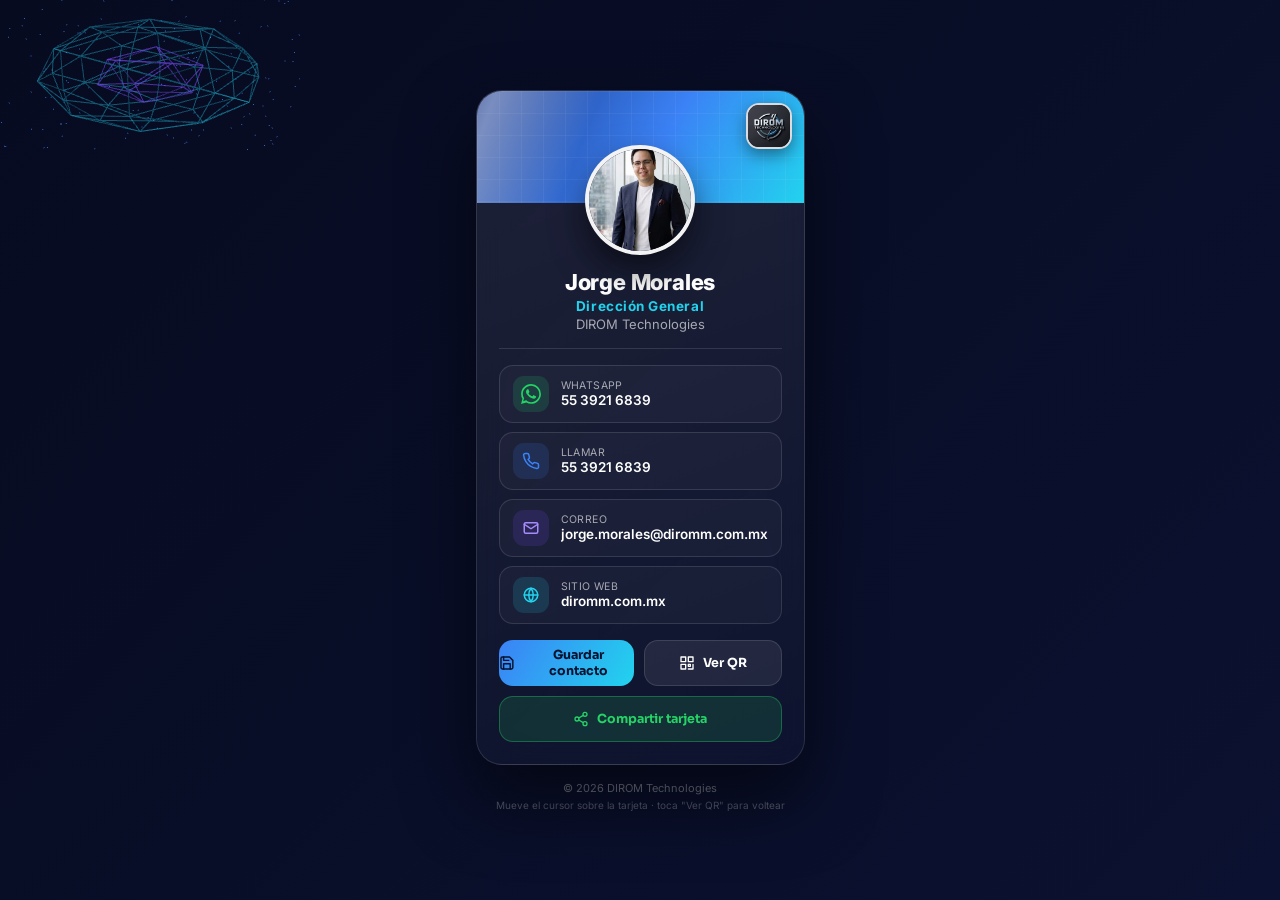
==== commit 2c5da903: "Add files via upload" ====
--- a/index.html
+++ b/index.html
@@ -3,8 +3,8 @@
 <head>
 <meta charset="UTF-8" />
 <meta name="viewport" content="width=device-width, initial-scale=1.0, maximum-scale=1.0" />
-<title>DIROM Technologies Â· Tarjeta digital</title>
-<meta name="description" content="Tarjeta de presentaciÃ³n digital de DIROM Technologies." />
+<title>DIROM Technologies · Tarjeta digital</title>
+<meta name="description" content="Tarjeta de presentación digital de DIROM Technologies." />
 <link rel="preconnect" href="https://fonts.googleapis.com" />
 <link rel="preconnect" href="https://fonts.gstatic.com" crossorigin />
 <link href="https://fonts.googleapis.com/css2?family=Sora:wght@400;600;700;800&family=Inter:wght@400;500;600&display=swap" rel="stylesheet" />
@@ -55,11 +55,13 @@
     background:linear-gradient(90deg,transparent,rgba(255,255,255,.4),transparent);animation:shine 4.8s ease-in-out infinite}
   @keyframes shine{0%{left:-45%}60%,100%{left:135%}}
 
-  .logo-wrap{position:absolute;top:64px;left:0;right:0;display:flex;justify-content:center;z-index:6;pointer-events:none}
-  .logo{width:92px;height:92px;border-radius:24px;object-fit:cover;border:3px solid rgba(255,255,255,.92);
-    box-shadow:0 14px 30px rgba(0,0,0,.5);background:#0b1130;pointer-events:auto}
-
-  .body{padding:64px 22px 22px;text-align:center}
+  .avatar-wrap{position:absolute;top:54px;left:0;right:0;display:flex;justify-content:center;z-index:6;pointer-events:none}
+  .avatar{width:110px;height:110px;border-radius:50%;object-fit:cover;border:4px solid rgba(255,255,255,.95);
+    box-shadow:0 16px 34px rgba(0,0,0,.55);background:#0b1130;pointer-events:auto}
+  .brandmark{position:absolute;top:12px;right:12px;width:46px;height:46px;border-radius:13px;object-fit:cover;
+    border:2px solid rgba(255,255,255,.85);box-shadow:0 6px 16px rgba(0,0,0,.4);z-index:5;background:#0b1130}
+
+  .body{padding:66px 22px 22px;text-align:center}
   .name{font-size:22px;font-weight:800;letter-spacing:-.01em}
   .role{margin-top:3px;color:var(--brand-2);font-weight:700;font-size:13.5px;letter-spacing:.04em}
   .org{margin-top:2px;color:var(--muted);font-size:13px}
@@ -111,11 +113,13 @@
 
         <!-- ============ FRENTE ============ -->
         <div class="face front">
-          <div class="banner"><div class="grid"></div><div class="shine"></div></div>
-          <div class="logo-wrap"><img class="logo" src="[data-uri]" alt="DIROM Technologies" /></div>
+          <div class="banner"><div class="grid"></div><div class="shine"></div>
+            <img class="brandmark" src="[data-uri]" alt="DIROM Technologies" />
+          </div>
+          <div class="avatar-wrap"><img class="avatar" src="[data-uri]" alt="Jorge Morales" /></div>
           <div class="body">
             <div class="name" id="fName">Jorge Morales</div>
-            <div class="role" id="fRole">DirecciÃ³n General</div>
+            <div class="role" id="fRole">Dirección General</div>
             <div class="org">DIROM Technologies</div>
 
             <div class="divider"></div>
@@ -149,25 +153,32 @@
                 Ver QR
               </button>
             </div>
+
+            <button class="btn" id="shareBtn" style="width:100%;margin-top:10px;background:rgba(37,211,102,.14);color:#25D366;border:1px solid rgba(37,211,102,.35)">
+              <svg width="16" height="16" viewBox="0 0 24 24" fill="none" stroke="currentColor" stroke-width="2" stroke-linecap="round" stroke-linejoin="round"><circle cx="18" cy="5" r="3"/><circle cx="6" cy="12" r="3"/><circle cx="18" cy="19" r="3"/><path d="m8.6 13.5 6.8 4M15.4 6.5l-6.8 4"/></svg>
+              Compartir tarjeta
+            </button>
           </div>
         </div>
 
         <!-- ============ REVERSO ============ -->
         <div class="face back">
-          <div class="banner"><div class="grid"></div><div class="shine"></div></div>
-          <div class="logo-wrap"><img class="logo" src="[data-uri]